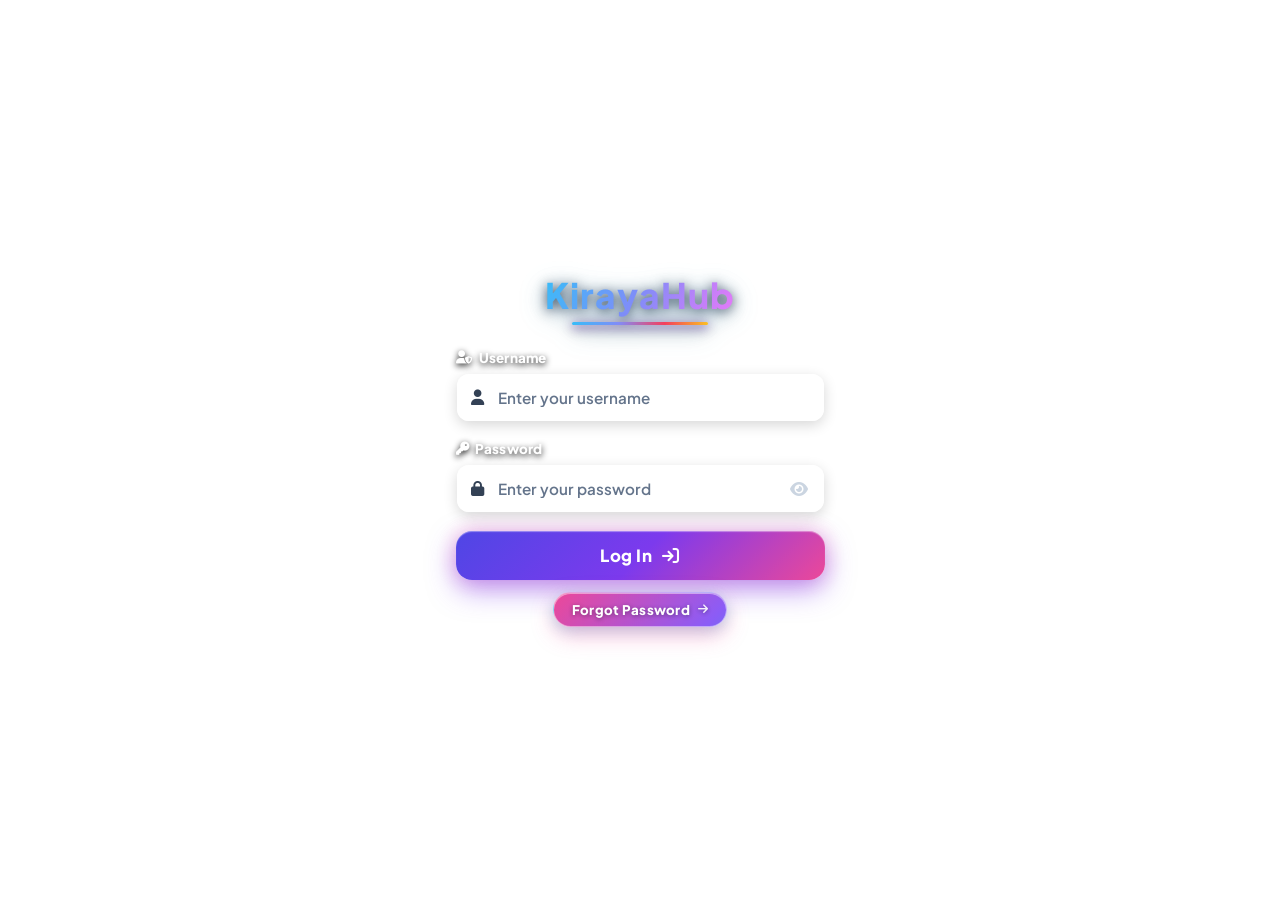
==== index.html @ ed11226f "index.html" ====
<!DOCTYPE html>
<html lang="en-IN">
<head>
  <meta charset="UTF-8">
    <meta http-equiv="Cache-Control" content="no-cache, no-store, must-revalidate, max-age=0">
  <meta http-equiv="Pragma" content="no-cache">
  <meta http-equiv="Expires" content="0">
  <meta name="viewport" content="width=device-width, initial-scale=1.0">
  <meta name="referrer" content="strict-origin-when-cross-origin">
  <title>KirayaHub</title>
  <link rel="icon" type="image/png" href="./favicon.png">
  <meta name="description" content="Unified rental property, tenant billing, utility calculation, FD portfolio, khet farmland, expense voucher, and live chat portal powered by Google Sheets with automatic sheet, column, and row creation." />
  <meta property="og:title" content="KirayaHub" />
  <meta property="og:description" content="Unified rental property, tenant billing, utility calculation, FD portfolio, khet farmland, expense voucher, and live chat portal powered by Google Sheets with automatic sheet, column, and row creation." />
  <meta property="og:type" content="website" />
  <link rel="preconnect" href="https://fonts.googleapis.com">
  <link rel="preconnect" href="https://fonts.gstatic.com" crossorigin>
  <link href="https://fonts.googleapis.com/css2?family=Plus+Jakarta+Sans:wght@300;400;500;600;700;800&display=swap" rel="stylesheet">
  <link rel="stylesheet" href="https://cdnjs.cloudflare.com/ajax/libs/font-awesome/6.4.0/css/all.min.css">
  <!-- Include html2canvas for receipt image rendering & QRious for 100% reliable client-side UPI QR code generation -->
  <script src="https://cdnjs.cloudflare.com/ajax/libs/html2canvas/1.4.1/html2canvas.min.js"></script>
  <script src="https://cdnjs.cloudflare.com/ajax/libs/qrious/4.0.2/qrious.min.js"></script>
  <script>
    function extractGoogleDriveFileId(rawUrl) {
      if (!rawUrl) return "";
      const str = String(rawUrl).trim();
      if (!str || str.startsWith("data:image/")) return "";
      const fileDMatch = str.match(/\/file\/d\/([a-zA-Z0-9_-]{10,})/);
      const lh3Match = str.match(/googleusercontent\.com\/d\/([a-zA-Z0-9_-]{10,})/);
      const idParamMatch = str.match(/[?&]id=([a-zA-Z0-9_-]{10,})/);
      const dMatch = str.match(/\/d\/([a-zA-Z0-9_-]{10,})/);
      if (fileDMatch && fileDMatch[1]) return fileDMatch[1];
      if (lh3Match && lh3Match[1]) return lh3Match[1];
      if (idParamMatch && idParamMatch[1]) return idParamMatch[1];
      if (dMatch && dMatch[1]) return dMatch[1];
      return "";
    }
    function handleDriveImgFallback(imgEl) {
      if (!imgEl) return;
      const src = imgEl.getAttribute("src") || "";
      const driveId = extractGoogleDriveFileId(src);
      if (!driveId) {
        imgEl.onerror = null;
        return;
      }
      const fallbacks = [
        "https://drive.google.com/thumbnail?id=" + driveId + "&sz=w1600",
        "https://drive.google.com/uc?export=view&id=" + driveId,
        "https://lh3.googleusercontent.com/d/" + driveId + "=w1200"
      ];
      const idx = parseInt(imgEl.dataset.driveFallbackIdx || "0", 10);
      if (idx < fallbacks.length) {
        imgEl.dataset.driveFallbackIdx = String(idx + 1);
        if (imgEl.src !== fallbacks[idx]) {
          imgEl.src = fallbacks[idx];
        } else if (idx + 1 < fallbacks.length) {
          imgEl.dataset.driveFallbackIdx = String(idx + 2);
          imgEl.src = fallbacks[idx + 1];
        } else {
          imgEl.onerror = null;
        }
      } else {
        imgEl.onerror = null;
      }
    }
    window.extractGoogleDriveFileId = extractGoogleDriveFileId;
    window.handleDriveImgFallback = handleDriveImgFallback;
  </script>
  <style>
    /* ==========================================================================
       STRICT BLACK, WHITE & SYSTEM THEME ENGINE
       ========================================================================== */
    :root,
    body.theme-black {
      --bg-overlay: linear-gradient(180deg, rgba(9, 13, 22, 0.70) 0%, rgba(9, 13, 22, 0.88) 100%);
      --bg-header: rgba(9, 13, 22, 0.25);
      --bg-card: rgba(17, 24, 39, 0.25);
      --bg-modal: #111827;
      --bg-input: rgba(30, 41, 59, 0.92);
      --primary: #4f46e5;
      --primary-hover: #4338ca;
      --accent-green: #10b981;
      --accent-red: #ef4444;
      --accent-orange: #f59e0b;
      --glass-bg: rgba(255, 255, 255, 0.14);
      --glass-border: rgba(255, 255, 255, 0.24);
      --glass-blur: blur(20px);
      --text-main: #ffffff;
      --text-muted: #d1d5db;
      --radius-lg: 20px;
      --radius-md: 12px;
      --shadow-elevation: 0 20px 45px rgba(0, 0, 0, 0.5);
    }

    body.theme-white {
      --bg-overlay: linear-gradient(180deg, rgba(255, 255, 255, 0.74) 0%, rgba(241, 245, 249, 0.88) 100%);
      --bg-header: rgba(255, 255, 255, 0.25);
      --bg-card: rgba(255, 255, 255, 0.25);
      --bg-modal: #ffffff;
      --bg-input: #f1f5f9;
      --primary: #4f46e5;
      --primary-hover: #4338ca;
      --glass-border: rgba(0, 0, 0, 0.18);
      --text-main: #000000;
      --text-muted: #1f2937;
      --shadow-elevation: 0 12px 30px rgba(0, 0, 0, 0.14);
    }

    * {
      box-sizing: border-box;
      margin: 0;
      padding: 0;
      font-family: 'Plus Jakarta Sans', sans-serif;
      -webkit-tap-highlight-color: transparent;
    }

    html, body {
      width: 100%;
      max-width: 100vw;
      overflow-x: hidden;
      color: var(--text-main);
      min-height: 100vh;
      min-height: 100dvh;
      background: transparent;
      transition: color 0.2s ease;
    }

    .bg-canvas {
      position: fixed;
      inset: 0;
      background: url('https://images.unsplash.com/photo-1600596542815-ffad4c1539a9?auto=format&fit=crop&w=2000&q=90') center/cover no-repeat;
      z-index: -1;
      pointer-events: none;
      transform: translate3d(0, 0, 0);
      will-change: transform;
      contain: strict;
      transition: background 0.3s ease;
    }

    .screen {
      display: none;
      min-height: 100vh;
      min-height: 100dvh;
      width: 100%;
      background: transparent;
    }
    .screen.active {
      display: flex;
    }

    /* Clean Utility & Base Layout Helpers (overridable by role, theme, hub & responsive rules) */
    .u-flex { display: flex; }
    .u-inline-flex { display: inline-flex; }
    .modal-window.mw-440 { max-width: 440px; }
    .modal-window.mw-460 { max-width: 460px; }
    .modal-window.mw-480 { max-width: 480px; }
    .modal-window.mw-490 { max-width: 490px; }
    .modal-window.mw-500 { max-width: 500px; }
    .modal-window.mw-540 { max-width: 540px; }
    .modal-window.mw-560 { max-width: 560px; }
    .modal-window.mw-680 { max-width: 680px; }
    .modal-window.mw-780 { max-width: 780px; }
    .modal-window.mw-1020 { max-width: 1020px; }
    .modal-window.mw-1080 { max-width: 1080px; }
    .modal-window.modal-w-94vw { width: 94vw; }
    .modal-window.modal-w-95 { width: 95%; }
    .modal-window.modal-w-96 { width: 96%; }
    .exec-modal-window.exec-modal-max-500 { max-width: 500px; }
    .exec-modal-window.exec-modal-max-560 { max-width: 560px; }
    .exec-modal-window.exec-modal-max-600 { max-width: 600px; }

    /* Photo Zoom Lightbox Base Styles */
    #photoZoomModal .photo-zoom-modal-window {
      max-width: 92vw;
      width: 820px;
      padding: 16px;
      background: #0b1120;
      border: 1.5px solid rgba(56, 189, 248, 0.55);
      box-shadow: 0 28px 70px rgba(0, 0, 0, 0.85);
    }
    #photoZoomModal .photo-zoom-close-btn {
      background: rgba(239, 68, 68, 0.25);
      color: #ffffff;
      border-color: rgba(239, 68, 68, 0.6);
    }
    #photoZoomModal #photoZoomModalTitle {
      color: #ffffff;
    }
    #photoZoomModal .photo-zoom-ctrl-btn {
      padding: 5px 10px;
      font-size: 0.78rem;
      background: rgba(30, 41, 59, 0.9);
      color: #ffffff;
      border-color: rgba(148, 163, 184, 0.45);
    }
    #photoZoomModal #photoZoomScaleLabel {
      font-size: 0.78rem;
      font-weight: 800;
      color: #38bdf8;
      min-width: 44px;
      text-align: center;
    }
    #photoZoomModal .photo-zoom-dl-btn {
      padding: 5px 12px;
      font-size: 0.76rem;
      width: auto;
      background: linear-gradient(135deg, #0ea5e9, #4f46e5);
    }
    #photoZoomModal .photo-zoom-stage {
      width: 100%;
      max-height: 70vh;
      overflow: auto;
      background: rgba(2, 6, 23, 0.95);
      border: 1px solid rgba(148, 163, 184, 0.25);
      border-radius: 14px;
      display: flex;
      align-items: center;
      justify-content: center;
      padding: 12px;
    }

    /* Standalone Base Defaults (cleanly overridden by Portfolio Hub, Ops Hub, Theme-White & Mobile rules) */
    #fdRecordsList { max-height: 440px; overflow-y: auto; overflow-x: auto; }
    #fdCashflowProjectionContainer { min-width: 740px; }
    #khetRecordsList { max-height: 440px; overflow-y: auto; }
    #kharchRecordsList { max-height: 480px; overflow-y: auto; overflow-x: auto; }
    #kharchRoiAndTaxReportContainer { min-width: 720px; }
    #screenshotVerifyMonthInput { width: 155px; }
    #screenshotVerifySearchInput { width: 190px; }
    #adminScreenshotVerificationContainer { max-height: 470px; overflow-y: auto; padding-right: 4px; }
    #adminPaymentProofQueueList { max-height: 520px; }
    .admin-notice-compose-card { background: rgba(245, 158, 11, 0.08); }
    .admin-notice-bulk-card { background: rgba(16, 185, 129, 0.08); }
    .notice-target-props-drawer { background: rgba(15, 23, 42, 0.6); border: 1px solid rgba(56, 189, 248, 0.45); }
    #renterMonthlyDrivePhotoUploadsCard { padding: 22px; border-radius: 18px; }
    #renterDashboardPaymentCircleCard { flex: 1 1 320px; max-width: 410px; }
    #renterDashboardLatestReceiptSideCard { flex: 1 1 320px; max-width: 440px; }
    #renterTenureTypeIndicatorBox {
      background: var(--bg-input);
      border: 1.5px solid rgba(56, 189, 248, 0.42);
      box-shadow: 0 4px 14px rgba(0, 0, 0, 0.16);
    }
    #chatViewerReadOnlyNote { display: none; }

    /* Login Screen - 100% Transparent Box & Input Fields so Heart & House Remain Clearly Visible */
    #loginScreen {
      align-items: center;
      justify-content: center;
      padding: 16px;
      background: url('https://images.unsplash.com/photo-1600596542815-ffad4c1539a9?auto=format&fit=crop&w=2000&q=90') center/cover no-repeat;
    }

    .glass-card {
      background: rgba(15, 23, 42, 0.45);
      backdrop-filter: blur(22px);
      -webkit-backdrop-filter: blur(22px);
      border: 1.5px solid rgba(255, 255, 255, 0.32);
      border-radius: var(--radius-lg);
      box-shadow: 0 25px 55px rgba(0, 0, 0, 0.6);
    }

    #loginScreen .login-container {
      width: 100%;
      max-width: 425px;
      padding: 36px 28px;
      text-align: center;
      background: transparent;
      backdrop-filter: none;
      -webkit-backdrop-filter: none;
      border: none;
      box-shadow: none;
      color: #ffffff;
    }
    #loginScreen .glass-card {
      background: transparent;
      border: none;
      box-shadow: none;
      backdrop-filter: none;
      -webkit-backdrop-filter: none;
    }
    #loginScreen .login-brand-icon-wrap {
      border: none;
      box-shadow: none;
      background: transparent;
    }
    #loginScreen .login-input-shell {
      background: rgba(15, 23, 42, 0.75);
      border: 1.5px solid rgba(255, 255, 255, 0.48);
      border-radius: 14px;
      backdrop-filter: blur(12px);
      -webkit-backdrop-filter: blur(12px);
      box-shadow: 0 4px 14px rgba(0, 0, 0, 0.35);
    }
    #loginScreen .login-input-shell:focus-within {
      border-color: #a855f7;
      box-shadow: 0 0 0 3px rgba(168, 85, 247, 0.4), 0 8px 24px rgba(0, 0, 0, 0.45);
    }
    #loginScreen #loginBtn {
      background: linear-gradient(135deg, #4f46e5 0%, #7c3aed 50%, #ec4899 100%);
      color: #ffffff;
      border: none;
      border-radius: 16px;
      padding: 14px 24px;
      font-size: 1.05rem;
      font-weight: 800;
      letter-spacing: 0.5px;
      box-shadow: 0 10px 28px rgba(124, 58, 237, 0.5), 0 0 20px rgba(236, 72, 153, 0.35), inset 0 1px 1px rgba(255, 255, 255, 0.4);
      transition: all 0.25s cubic-bezier(0.4, 0, 0.2, 1);
      cursor: pointer;
      display: flex;
      align-items: center;
      justify-content: center;
      gap: 10px;
      width: 100%;
    }
    #loginScreen #loginBtn:hover {
      transform: translateY(-2px) scale(1.02);
      box-shadow: 0 16px 36px rgba(124, 58, 237, 0.65), 0 0 28px rgba(236, 72, 153, 0.5);
      background: linear-gradient(135deg, #4338ca 0%, #6d28d9 50%, #db2777 100%);
    }
    #loginScreen #loginBtn:active {
      transform: translateY(0) scale(0.99);
    }

    #loginScreen .login-brand {
      margin-bottom: 24px;
    }
    #loginScreen .login-brand-icon-wrap {
      width: 68px;
      height: 68px;
      margin: 0 auto 12px auto;
      border-radius: 18px;
      background: transparent;
      border: 1.5px solid rgba(255, 255, 255, 0.78);
      display: flex;
      align-items: center;
      justify-content: center;
      box-shadow: none;
      position: relative;
    }
    #loginScreen .login-brand i.house-main-icon {
      font-size: 1.95rem;
      color: #ffffff;
      margin: 0;
      filter: drop-shadow(0 2px 6px rgba(0, 0, 0, 0.85));
    }
    #loginScreen .login-brand i.heart-badge-icon {
      font-size: 1.15rem;
      color: #ff2e4c;
      margin-left: -6px;
      margin-top: -16px;
      filter: drop-shadow(0 2px 6px rgba(0, 0, 0, 0.9));
    }
    #loginScreen .login-brand h1 {
      font-size: 1.75rem;
      font-weight: 800;
      letter-spacing: -0.5px;
      color: #ffffff;
      text-shadow: 0 2px 10px rgba(0, 0, 0, 0.9), 0 1px 3px rgba(0, 0, 0, 0.95);
    }
    #loginScreen .login-brand p {
      font-size: 0.88rem;
      color: #ffffff;
      font-weight: 700;
      margin-top: 4px;
      text-shadow: 0 2px 8px rgba(0, 0, 0, 0.9), 0 1px 3px rgba(0, 0, 0, 0.95);
    }

    /* Universal Colorful Side Slide-In Notification Toast (Requirement 9: Glitch-Free Desktop & Mobile Positioning) */
    .side-toast {
      position: fixed;
      top: 20px;
      right: 20px;
      z-index: 99999;
      min-width: 280px;
      max-width: min(390px, calc(100vw - 32px));
      background: linear-gradient(135deg, #ff416c 0%, #ff4b2b 50%, #7928ca 100%);
      color: #ffffff;
      padding: 15px 38px 15px 18px;
      border-radius: 16px;
      box-shadow: 0 15px 35px rgba(255, 65, 108, 0.45);
      border: 1.5px solid rgba(255, 255, 255, 0.38);
      display: flex;
      align-items: center;
      gap: 13px;
      transform: translate3d(calc(100% + 40px), 0, 0);
      opacity: 0;
      visibility: hidden;
      pointer-events: none;
      will-change: transform, opacity;
      transition: transform 0.32s cubic-bezier(0.22, 1, 0.36, 1), opacity 0.25s ease, visibility 0.32s;
      overflow: hidden;
      backdrop-filter: blur(16px);
      -webkit-backdrop-filter: blur(16px);
    }
    .side-toast.show {
      transform: translate3d(0, 0, 0);
      opacity: 1;
      visibility: visible;
      pointer-events: auto;
    }
    .side-toast-close {
      position: absolute;
      top: 8px;
      right: 8px;
      width: 24px;
      height: 24px;
      border-radius: 50%;
      border: none;
      background: rgba(255, 255, 255, 0.22);
      color: #ffffff;
      display: flex;
      align-items: center;
      justify-content: center;
      cursor: pointer;
      font-size: 0.78rem;
      transition: background 0.18s ease;
    }
    .side-toast-close:hover {
      background: rgba(255, 255, 255, 0.38);
    }
    .side-toast.success-toast {
      background: linear-gradient(135deg, #059669 0%, #10b981 50%, #2563eb 100%);
      box-shadow: 0 15px 35px rgba(16, 185, 129, 0.45);
    }
    .side-toast.warning-toast {
      background: linear-gradient(135deg, #f59e0b 0%, #ea580c 55%, #db2777 100%);
      box-shadow: 0 15px 35px rgba(245, 158, 11, 0.45);
    }
    .side-toast-icon {
      width: 42px;
      height: 42px;
      border-radius: 12px;
      background: rgba(255, 255, 255, 0.22);
      display: flex;
      align-items: center;
      justify-content: center;
      font-size: 1.25rem;
      flex-shrink: 0;
    }
    .side-toast-body {
      flex: 1;
      text-align: left;
    }
    .side-toast-body h5 {
      font-size: 0.94rem;
      font-weight: 800;
      margin-bottom: 3px;
      color: #ffffff;
    }
    .side-toast-body p {
      font-size: 0.82rem;
      color: rgba(255, 255, 255, 0.95);
      font-weight: 500;
      line-height: 1.35;
    }
    .side-toast-progress {
      position: absolute;
      bottom: 0;
      left: 0;
      height: 4px;
      background: rgba(255, 255, 255, 0.88);
      width: 100%;
      transform-origin: left;
    }
    .side-toast.show .side-toast-progress {
      animation: progressShrink 3.5s linear forwards;
    }
    @keyframes progressShrink {
      from { transform: scaleX(1); }
      to { transform: scaleX(0); }
    }

    /* Form Controls */
    .form-group {
      margin-bottom: 14px;
      text-align: left;
    }
    .form-group label {
      display: block;
      font-size: 0.82rem;
      font-weight: 700;
      margin-bottom: 6px;
      color: var(--text-main);
    }
    .req-star {
      color: #ef4444;
      font-weight: 800;
      margin-left: 2px;
    }
    #loginScreen .form-group {
      margin-bottom: 18px;
    }
    #loginScreen .form-group label {
      color: #ffffff;
      font-size: 0.84rem;
      font-weight: 800;
      letter-spacing: 0.2px;
      margin-bottom: 7px;
      display: flex;
      align-items: center;
      gap: 6px;
      text-shadow: 0 2px 6px rgba(0, 0, 0, 0.92);
    }
    #loginScreen #forgotPasswordInlinePanel {
      background: transparent;
      border: none;
      box-shadow: none;
      backdrop-filter: none;
      -webkit-backdrop-filter: none;
    }
    #loginScreen #forgotPasswordInlinePanel .fp-label-highlight {
      display: inline-flex;
      align-items: center;
      gap: 6px;
      background: rgba(255, 255, 255, 0.90);
      color: #0f172a;
      text-shadow: none;
      padding: 4px 10px;
      border-radius: 8px;
      margin-bottom: 7px;
      box-shadow: 0 2px 8px rgba(0, 0, 0, 0.24);
    }
    #loginScreen #forgotPasswordInlinePanel #fpOtpStepBox .fp-otp-boxes-row {
      display: flex;
      align-items: center;
      justify-content: center;
      gap: 12px;
      padding: 4px 0 2px;
    }
    #loginScreen #forgotPasswordInlinePanel #fpOtpStepBox .fp-otp-digit-box {
      width: 52px;
      height: 54px;
      padding: 0;
      margin: 0;
      text-align: center;
      font-size: 1.45rem;
      font-weight: 900;
      line-height: 1;
      color: #0f172a;
      -webkit-text-fill-color: #0f172a;
      background: rgba(255, 255, 255, 0.92);
      backdrop-filter: blur(16px);
      -webkit-backdrop-filter: blur(16px);
      border: 2px solid rgba(255, 255, 255, 0.95);
      border-radius: 12px;
      box-shadow: 0 4px 14px rgba(0, 0, 0, 0.18), inset 0 1px 2px rgba(255, 255, 255, 0.95);
      caret-color: #059669;
      outline: none;
      transition: transform 0.16s ease, border-color 0.18s ease, box-shadow 0.18s ease, background 0.18s ease;
    }
    #loginScreen #forgotPasswordInlinePanel #fpOtpStepBox .fp-otp-digit-box:disabled {
      opacity: 0.55;
      cursor: not-allowed;
    }
    #loginScreen #forgotPasswordInlinePanel #fpOtpStepBox .fp-otp-digit-box.is-filled {
      border-color: rgba(16, 185, 129, 0.78);
      background: rgba(255, 255, 255, 0.97);
    }
    #loginScreen #forgotPasswordInlinePanel #fpOtpStepBox .fp-otp-digit-box:focus {
      border-color: #10b981;
      background: #ffffff;
      box-shadow: 0 0 0 3px rgba(16, 185, 129, 0.34), 0 6px 18px rgba(0, 0, 0, 0.24);
      transform: translateY(-1px);
    }
    @media (max-width: 380px) {
      #loginScreen #forgotPasswordInlinePanel #fpOtpStepBox .fp-otp-boxes-row {
        gap: 9px;
      }
      #loginScreen #forgotPasswordInlinePanel #fpOtpStepBox .fp-otp-digit-box {
        width: 46px;
        height: 48px;
        font-size: 1.3rem;
      }
    }
    #loginScreen .login-input-shell {
      position: relative;
      display: flex;
      align-items: center;
      background: rgba(255, 255, 255, 0.88);
      backdrop-filter: blur(16px);
      -webkit-backdrop-filter: blur(16px);
      border-radius: 12px;
      box-shadow: 0 6px 20px rgba(0, 0, 0, 0.22), inset 0 1px 2px rgba(255, 255, 255, 0.95);
    }
    #loginScreen .login-field-icon {
      position: absolute;
      left: 14px;
      color: #334155;
      font-size: 0.95rem;
      pointer-events: none;
      z-index: 2;
      filter: none;
    }
    .form-control {
      width: 100%;
      padding: 11px 14px;
      border-radius: var(--radius-md);
      border: 1px solid var(--glass-border);
      background: var(--bg-input);
      color: var(--text-main);
      font-size: 0.9rem;
      transition: border-color 0.2s, box-shadow 0.2s, opacity 0.2s;
    }
    .form-control[readonly] {
      opacity: 0.78;
      cursor: not-allowed;
      border-style: dashed;
    }
    #loginScreen .form-control {
      background: rgba(255, 255, 255, 0.92);
      backdrop-filter: blur(16px);
      -webkit-backdrop-filter: blur(16px);
      color: #0f172a;
      border: 1.5px solid rgba(255, 255, 255, 0.98);
      border-radius: 12px;
      padding: 13px 14px 13px 40px;
      font-size: 0.95rem;
      font-weight: 700;
      text-shadow: none;
      box-shadow: 0 4px 14px rgba(0, 0, 0, 0.16), inset 0 1px 2px rgba(255, 255, 255, 0.95);
      transition: all 0.2s ease;
    }
    #loginScreen #loginPassword {
      padding-right: 44px;
    }
    #loginScreen .form-control::placeholder {
      color: #64748b;
      font-weight: 600;
      text-shadow: none;
    }
    #loginScreen .form-control:focus {
      outline: none;
      background: #ffffff;
      color: #0f172a;
      border-color: #4f46e5;
      box-shadow: 0 0 0 3px rgba(79, 70, 229, 0.35), 0 8px 22px rgba(0, 0, 0, 0.22);
    }
    /* Focused 25% Transparency (75% Opacity) for #loginUsername & #loginPassword ONLY */
    section#loginScreen form#loginForm .login-input-shell {
      background: transparent;
      background-color: transparent;
      backdrop-filter: none;
      -webkit-backdrop-filter: none;
      box-shadow: none;
    }
    section#loginScreen form#loginForm input#loginUsername,
    section#loginScreen form#loginForm input#loginPassword {
      background: rgba(255, 255, 255, 0.75);
      background-color: rgba(255, 255, 255, 0.75);
      border-color: rgba(255, 255, 255, 0.82);
      backdrop-filter: blur(12px);
      -webkit-backdrop-filter: blur(12px);
    }
    section#loginScreen form#loginForm input#loginUsername:focus,
    section#loginScreen form#loginForm input#loginPassword:focus {
      background: rgba(255, 255, 255, 0.75);
      background-color: rgba(255, 255, 255, 0.75);
      border-color: #4f46e5;
    }
    #loginScreen .eye-toggle-btn {
      color: #334155;
      filter: none;
    }
    #loginScreen .eye-toggle-btn:hover {
      color: #4f46e5;
    }
    .form-control:focus:not([readonly]) {
      outline: none;
      border-color: var(--primary);
      box-shadow: 0 0 0 3px rgba(79, 70, 229, 0.25);
    }

    /* Disable Number Input Spinners to Prevent Accidental Scroll Value Changes */
    input[type="number"]::-webkit-outer-spin-button,
    input[type="number"]::-webkit-inner-spin-button {
      -webkit-appearance: none;
      margin: 0;
    }
    input[type="number"] {
      -moz-appearance: textfield;
      appearance: textfield;
    }

    /* Inline Pencil / Save Edit Wrapper for Calculator Locked Fields */
    .editable-input-wrap {
      position: relative;
      display: flex;
      align-items: center;
      width: 100%;
    }
    .editable-input-wrap .form-control {
      padding-right: 38px;
    }
    .pencil-lock-btn {
      position: absolute;
      right: 8px;
      width: 26px;
      height: 26px;
      border-radius: 6px;
      border: none;
      background: rgba(79, 70, 229, 0.18);
      color: #818cf8;
      display: flex;
      align-items: center;
      justify-content: center;
      cursor: pointer;
      font-size: 0.75rem;
      transition: all 0.2s;
    }
    .pencil-lock-btn:hover {
      background: var(--primary);
      color: #ffffff;
    }
    .pencil-lock-btn.unlocked-save {
      background: var(--accent-green);
      color: #ffffff;
      box-shadow: 0 0 8px rgba(16, 185, 129, 0.5);
    }

    /* Password Wrapper & Eye Visibility Toggle Icon */
    .password-field-wrapper {
      position: relative;
      display: flex;
      align-items: center;
      width: 100%;
    }
    .password-field-wrapper .form-control {
      padding-right: 44px;
    }
    .eye-toggle-btn {
      position: absolute;
      right: 12px;
      background: none;
      border: none;
      color: var(--text-muted);
      cursor: pointer;
      font-size: 1rem;
      padding: 4px;
      display: flex;
      align-items: center;
      justify-content: center;
      transition: color 0.2s;
    }
    #loginScreen .eye-toggle-btn {
      color: #cbd5e1;
    }
    .eye-toggle-btn:hover {
      color: var(--primary);
    }

    .btn-primary {
      width: 100%;
      padding: 13px 16px;
      border-radius: var(--radius-md);
      border: none;
      background: linear-gradient(135deg, #6366f1 0%, var(--primary) 100%);
      color: #ffffff;
      font-weight: 700;
      font-size: 0.92rem;
      cursor: pointer;
      transition: transform 0.16s cubic-bezier(0.16, 1, 0.3, 1), filter 0.16s ease, opacity 0.16s ease;
      display: flex;
      justify-content: center;
      align-items: center;
      gap: 8px;
      box-shadow: 0 4px 14px rgba(79, 70, 229, 0.35);
    }
    .btn-primary:hover {
      transform: translateY(-1px);
      filter: brightness(1.06);
    }

    #btnShowForgotPasswordInline {
      position: relative;
      overflow: hidden;
      background: linear-gradient(135deg, #ec4899 0%, #8b5cf6 50%, #06b6d4 100%);
      background-size: 180% 180%;
      border: 1.5px solid rgba(255, 255, 255, 0.48);
      color: #ffffff;
      border-radius: 999px;
      padding: 8px 18px;
      font-size: 0.83rem;
      font-weight: 800;
      letter-spacing: 0.02em;
      cursor: pointer;
      display: inline-flex;
      align-items: center;
      gap: 8px;
      text-shadow: 0 1px 4px rgba(15, 23, 42, 0.45);
      box-shadow: 0 8px 22px rgba(236, 72, 153, 0.36), 0 4px 14px rgba(6, 182, 212, 0.28), inset 0 1px 0 rgba(255, 255, 255, 0.45);
      transition: transform 0.22s cubic-bezier(0.16, 1, 0.3, 1), box-shadow 0.22s ease, background-position 0.35s ease, filter 0.22s ease;
    }
    #btnShowForgotPasswordInline .fp-btn-icon-badge {
      width: 24px;
      height: 24px;
      border-radius: 50%;
      background: rgba(255, 255, 255, 0.22);
      border: 1px solid rgba(255, 255, 255, 0.45);
      display: inline-flex;
      align-items: center;
      justify-content: center;
      color: #fde047;
      font-size: 0.72rem;
      box-shadow: inset 0 1px 2px rgba(255, 255, 255, 0.35);
      transition: transform 0.22s ease;
    }
    #btnShowForgotPasswordInline .fp-btn-arrow {
      font-size: 0.72rem;
      opacity: 0.9;
      transition: transform 0.22s ease;
    }
    #btnShowForgotPasswordInline:hover {
      transform: translateY(-2px) scale(1.03);
      background-position: 100% 50%;
      filter: brightness(1.06);
      box-shadow: 0 12px 28px rgba(236, 72, 153, 0.48), 0 6px 18px rgba(6, 182, 212, 0.38), inset 0 1px 0 rgba(255, 255, 255, 0.6);
    }
    #btnShowForgotPasswordInline:hover .fp-btn-icon-badge {
      transform: rotate(-12deg) scale(1.08);
    }
    #btnShowForgotPasswordInline:hover .fp-btn-arrow {
      transform: translateX(3px);
    }
    #btnShowForgotPasswordInline:active {
      transform: translateY(0) scale(0.98);
    }

    #btnFpSendOtp {
      width: auto;
      min-width: 126px;
      margin: 0 auto;
      position: relative;
      overflow: hidden;
      background: linear-gradient(135deg, #f43f5e 0%, #8b5cf6 50%, #06b6d4 100%);
      background-size: 180% 180%;
      border: 1.5px solid rgba(255, 255, 255, 0.5);
      color: #ffffff;
      border-radius: 999px;
      padding: 6px 16px 6px 8px;
      font-size: 0.8rem;
      font-weight: 800;
      letter-spacing: 0.025em;
      cursor: pointer;
      display: flex;
      align-items: center;
      justify-content: center;
      gap: 7px;
      text-shadow: 0 1px 4px rgba(15, 23, 42, 0.45);
      box-shadow: 0 8px 20px rgba(244, 63, 94, 0.34), 0 4px 12px rgba(6, 182, 212, 0.26), inset 0 1px 0 rgba(255, 255, 255, 0.48);
      transition: transform 0.22s cubic-bezier(0.16, 1, 0.3, 1), box-shadow 0.22s ease, background-position 0.35s ease, filter 0.22s ease;
    }
    #btnFpSendOtp > i {
      width: 21px;
      height: 21px;
      border-radius: 50%;
      background: rgba(255, 255, 255, 0.22);
      border: 1px solid rgba(255, 255, 255, 0.48);
      display: inline-flex;
      align-items: center;
      justify-content: center;
      color: #fde047;
      font-size: 0.66rem;
      box-shadow: inset 0 1px 2px rgba(255, 255, 255, 0.35);
      transition: transform 0.22s ease;
    }
    #btnFpSendOtp:hover:not(:disabled) {
      transform: translateY(-2px) scale(1.015);
      background-position: 100% 50%;
      filter: brightness(1.06);
      box-shadow: 0 14px 30px rgba(244, 63, 94, 0.48), 0 8px 20px rgba(6, 182, 212, 0.38), inset 0 1px 0 rgba(255, 255, 255, 0.65);
    }
    #btnFpSendOtp:hover:not(:disabled) > i {
      transform: translate(2px, -2px) scale(1.08);
    }
    #btnFpSendOtp:active:not(:disabled) {
      transform: translateY(0) scale(0.985);
    }
    #btnFpSendOtp:disabled {
      opacity: 0.75;
      cursor: wait;
    }

    section#loginScreen #forgotPasswordInlinePanel > div:nth-of-type(1) > button.fp-back-btn {
      position: relative;
      display: inline-flex;
      align-items: center;
      justify-content: center;
      width: 34px;
      height: 34px;
      padding: 0;
      border-radius: 50%;
      border: none;
      background: transparent;
      background-color: transparent;
      background-image: none;
      color: #ffffff;
      cursor: pointer;
      backdrop-filter: none;
      -webkit-backdrop-filter: none;
      box-shadow: none;
      transition: transform 0.22s cubic-bezier(0.16, 1, 0.3, 1), opacity 0.2s ease;
    }
    section#loginScreen #forgotPasswordInlinePanel > div:nth-of-type(1) > button.fp-back-btn .fp-back-icon-badge {
      width: 32px;
      height: 32px;
      border-radius: 50%;
      display: inline-flex;
      align-items: center;
      justify-content: center;
      background: transparent;
      border: none;
      box-shadow: none;
      transition: transform 0.24s cubic-bezier(0.16, 1, 0.3, 1);
    }
    section#loginScreen #forgotPasswordInlinePanel > div:nth-of-type(1) > button.fp-back-btn .fp-back-icon-badge > i {
      font-size: 1.55rem;
      line-height: 1;
      display: inline-block;
      background: linear-gradient(135deg, #fde047 0%, #fb7185 36%, #a855f7 68%, #22d3ee 100%);
      background-size: 200% 200%;
      background-position: 0% 50%;
      -webkit-background-clip: text;
      background-clip: text;
      color: transparent;
      -webkit-text-fill-color: transparent;
      text-shadow: none;
      filter: drop-shadow(0 2px 6px rgba(251, 113, 133, 0.5)) drop-shadow(0 0 10px rgba(34, 211, 238, 0.45));
      transition: transform 0.24s cubic-bezier(0.16, 1, 0.3, 1), background-position 0.4s ease, filter 0.24s ease;
    }
    section#loginScreen #forgotPasswordInlinePanel > div:nth-of-type(1) > button.fp-back-btn:hover {
      transform: scale(1.06);
      background: transparent;
      border: none;
      box-shadow: none;
    }
    section#loginScreen #forgotPasswordInlinePanel > div:nth-of-type(1) > button.fp-back-btn:hover .fp-back-icon-badge {
      transform: translateX(-2px);
    }
    section#loginScreen #forgotPasswordInlinePanel > div:nth-of-type(1) > button.fp-back-btn:hover .fp-back-icon-badge > i {
      background-position: 100% 50%;
      transform: scale(1.1) rotate(-6deg);
      filter: drop-shadow(0 3px 10px rgba(168, 85, 247, 0.72)) drop-shadow(0 0 14px rgba(34, 211, 238, 0.68));
    }
    section#loginScreen #forgotPasswordInlinePanel > div:nth-of-type(1) > button.fp-back-btn:active {
      transform: scale(0.94);
    }

    /* Focused Stylish Design for #btnFpVerifyOtp & #btnFpResendOtp inside #fpOtpStepBox ONLY */
    section#loginScreen #forgotPasswordInlinePanel #fpOtpStepBox button#btnFpVerifyOtp {
      flex: 1;
      min-width: 165px;
      position: relative;
      overflow: hidden;
      display: inline-flex;
      align-items: center;
      justify-content: center;
      gap: 9px;
      padding: 10px 18px;
      border-radius: 999px;
      border: 1.5px solid rgba(255, 255, 255, 0.54);
      background: linear-gradient(135deg, #10b981 0%, #06b6d4 52%, #3b82f6 100%);
      background-size: 185% 185%;
      background-position: 0% 50%;
      color: #ffffff;
      font-size: 0.88rem;
      font-weight: 800;
      letter-spacing: 0.025em;
      cursor: pointer;
      text-shadow: 0 1px 4px rgba(15, 23, 42, 0.45);
      box-shadow: 0 10px 26px rgba(16, 185, 129, 0.38), 0 5px 16px rgba(6, 182, 212, 0.3), inset 0 1px 0 rgba(255, 255, 255, 0.52);
      transition: transform 0.22s cubic-bezier(0.16, 1, 0.3, 1), box-shadow 0.22s ease, background-position 0.38s ease, filter 0.22s ease;
    }
    section#loginScreen #forgotPasswordInlinePanel #fpOtpStepBox button#btnFpVerifyOtp::before,
    section#loginScreen #forgotPasswordInlinePanel #fpOtpStepBox button#btnFpResendOtp::before {
      content: "";
      position: absolute;
      inset: 0;
      background: linear-gradient(120deg, transparent 22%, rgba(255, 255, 255, 0.28) 50%, transparent 78%);
      transform: translateX(-125%);
      transition: transform 0.52s ease;
      pointer-events: none;
    }
    section#loginScreen #forgotPasswordInlinePanel #fpOtpStepBox button#btnFpVerifyOtp > i {
      width: 26px;
      height: 26px;
      border-radius: 50%;
      background: rgba(255, 255, 255, 0.22);
      border: 1px solid rgba(255, 255, 255, 0.48);
      display: inline-flex;
      align-items: center;
      justify-content: center;
      color: #fef08a;
      font-size: 0.78rem;
      box-shadow: inset 0 1px 2px rgba(255, 255, 255, 0.35);
      transition: transform 0.22s ease;
    }
    section#loginScreen #forgotPasswordInlinePanel #fpOtpStepBox button#btnFpVerifyOtp:hover:not(:disabled) {
      transform: translateY(-2px) scale(1.02);
      background-position: 100% 50%;
      filter: brightness(1.06);
      box-shadow: 0 14px 30px rgba(16, 185, 129, 0.5), 0 6px 20px rgba(59, 130, 246, 0.4), inset 0 1px 0 rgba(255, 255, 255, 0.68);
    }
    section#loginScreen #forgotPasswordInlinePanel #fpOtpStepBox button#btnFpVerifyOtp:hover:not(:disabled)::before,
    section#loginScreen #forgotPasswordInlinePanel #fpOtpStepBox button#btnFpResendOtp:hover:not(:disabled)::before {
      transform: translateX(125%);
    }
    section#loginScreen #forgotPasswordInlinePanel #fpOtpStepBox button#btnFpVerifyOtp:hover:not(:disabled) > i {
      transform: scale(1.12);
    }
    section#loginScreen #forgotPasswordInlinePanel #fpOtpStepBox button#btnFpVerifyOtp:active:not(:disabled) {
      transform: translateY(0) scale(0.98);
    }
    section#loginScreen #forgotPasswordInlinePanel #fpOtpStepBox button#btnFpVerifyOtp:disabled {
      opacity: 0.75;
      cursor: wait;
    }

    section#loginScreen #forgotPasswordInlinePanel #fpOtpStepBox button#btnFpResendOtp {
      position: relative;
      overflow: hidden;
      display: inline-flex;
      align-items: center;
      justify-content: center;
      gap: 7px;
      padding: 10px 15px 10px 11px;
      border-radius: 999px;
      border: 1.5px solid rgba(196, 181, 253, 0.58);
      background: linear-gradient(135deg, rgba(15, 23, 42, 0.74) 0%, rgba(79, 70, 229, 0.62) 55%, rgba(236, 72, 153, 0.48) 100%);
      background-size: 185% 185%;
      background-position: 0% 50%;
      color: #ffffff;
      font-size: 0.8rem;
      font-weight: 800;
      letter-spacing: 0.025em;
      cursor: pointer;
      backdrop-filter: blur(12px);
      -webkit-backdrop-filter: blur(12px);
      text-shadow: 0 1px 4px rgba(15, 23, 42, 0.5);
      box-shadow: 0 8px 20px rgba(15, 23, 42, 0.4), 0 0 16px rgba(139, 92, 246, 0.28), inset 0 1px 0 rgba(255, 255, 255, 0.42);
      transition: transform 0.22s cubic-bezier(0.16, 1, 0.3, 1), box-shadow 0.22s ease, border-color 0.22s ease, background-position 0.38s ease;
    }
    section#loginScreen #forgotPasswordInlinePanel #fpOtpStepBox button#btnFpResendOtp > i {
      width: 24px;
      height: 24px;
      border-radius: 50%;
      background: linear-gradient(135deg, rgba(251, 191, 36, 0.28) 0%, rgba(244, 114, 182, 0.36) 100%);
      border: 1px solid rgba(255, 255, 255, 0.48);
      display: inline-flex;
      align-items: center;
      justify-content: center;
      color: #fde047;
      font-size: 0.72rem;
      box-shadow: inset 0 1px 2px rgba(255, 255, 255, 0.35);
      transition: transform 0.38s cubic-bezier(0.16, 1, 0.3, 1);
    }
    section#loginScreen #forgotPasswordInlinePanel #fpOtpStepBox button#btnFpResendOtp:hover:not(:disabled) {
      transform: translateY(-2px) scale(1.03);
      background-position: 100% 50%;
      border-color: rgba(244, 114, 182, 0.88);
      box-shadow: 0 12px 26px rgba(15, 23, 42, 0.5), 0 0 22px rgba(236, 72, 153, 0.42), inset 0 1px 0 rgba(255, 255, 255, 0.62);
    }
    section#loginScreen #forgotPasswordInlinePanel #fpOtpStepBox button#btnFpResendOtp:hover:not(:disabled) > i {
      transform: rotate(180deg) scale(1.08);
    }
    section#loginScreen #forgotPasswordInlinePanel #fpOtpStepBox button#btnFpResendOtp:active:not(:disabled) {
      transform: translateY(0) scale(0.97);
    }

    /* Profile 4-Option Action Switch */
    .profile-action-switch {
      display: grid;
      grid-template-columns: repeat(3, 1fr);
      gap: 8px;
      margin: 16px 0 12px 0;
    }
    .btn-switch-option {
      padding: 10px 8px;
      border-radius: var(--radius-md);
      border: 1px solid var(--glass-border);
      background: var(--bg-input);
      color: var(--text-main);
      font-weight: 700;
      font-size: 0.78rem;
      cursor: pointer;
      display: flex;
      align-items: center;
      justify-content: center;
      gap: 6px;
      transition: all 0.2s;
      white-space: nowrap;
      min-width: 0;
    }
    .btn-switch-option.active {
      background: var(--primary);
      color: #ffffff;
      border-color: var(--primary);
      box-shadow: 0 4px 12px rgba(79, 70, 229, 0.35);
    }

    .profile-sub-drawer {
      display: none;
      background: var(--bg-input);
      border: 1px solid var(--glass-border);
      border-radius: var(--radius-md);
      padding: 16px;
      margin-top: 8px;
    }
    .profile-sub-drawer.active {
      display: block;
    }

    .bottom-status-msg {
      display: none;
      margin-top: 12px;
      padding: 10px 14px;
      border-radius: 10px;
      font-size: 0.82rem;
      font-weight: 700;
      text-align: center;
    }
    .bottom-status-msg.error {
      display: block;
      background: rgba(239, 68, 68, 0.18);
      border: 1px solid var(--accent-red);
      color: var(--accent-red);
    }
    .bottom-status-msg.success {
      display: block;
      background: rgba(16, 185, 129, 0.18);
      border: 1px solid var(--accent-green);
      color: var(--accent-green);
    }

    /* Main Dashboard Header & Controls */
    #dashboardScreen {
      flex-direction: column;
      width: 100%;
    }

    header.top-nav {
      position: sticky;
      top: 0;
      z-index: 900;
      display: flex;
      flex-wrap: wrap;
      justify-content: space-between;
      align-items: center;
      gap: 10px;
      padding: 12px 20px;
      background: var(--bg-header);
      backdrop-filter: blur(12px);
      -webkit-backdrop-filter: blur(12px);
      border-bottom: 1px solid var(--glass-border);
      box-shadow: 0 4px 20px rgba(0, 0, 0, 0.18);
    }
    section#dashboardScreen > header.top-nav {
      background: rgba(9, 13, 22, 0.30);
      background-color: rgba(9, 13, 22, 0.30);
      backdrop-filter: blur(4px);
      -webkit-backdrop-filter: blur(4px);
      border-bottom: 1px solid rgba(255, 255, 255, 0.12);
      box-shadow: none;
      display: flex;
      align-items: center;
      justify-content: space-between;
      flex-wrap: nowrap;
      gap: 12px 16px;
      padding: 10px 20px;
      width: 100%;
      box-sizing: border-box;
    }
    body.theme-white section#dashboardScreen > header.top-nav {
      background: rgba(255, 255, 255, 0.30);
      background-color: rgba(255, 255, 255, 0.30);
      backdrop-filter: blur(4px);
      -webkit-backdrop-filter: blur(4px);
      border-bottom: 1px solid rgba(0, 0, 0, 0.10);
      box-shadow: none;
    }

    .nav-left {
      display: flex;
      align-items: center;
      gap: 8px;
    }
    .nav-left h2 {
      font-size: 1.25rem;
      font-weight: 800;
      color: var(--text-main);
    }
    .pulse-dot {
      width: 10px;
      height: 10px;
      background-color: var(--accent-green);
      border-radius: 50%;
      flex-shrink: 0;
      box-shadow: 0 0 0 rgba(16, 185, 129, 0.7);
      animation: pulse 1.8s infinite;
    }
    @keyframes pulse {
      0% { box-shadow: 0 0 0 0 rgba(16, 185, 129, 0.7); }
      70% { box-shadow: 0 0 0 10px rgba(16, 185, 129, 0); }
      100% { box-shadow: 0 0 0 0 rgba(16, 185, 129, 0); }
    }

    .role-badge {
      font-size: 0.68rem;
      font-weight: 800;
      padding: 3px 8px;
      border-radius: 6px;
      text-transform: uppercase;
      background: rgba(79, 70, 229, 0.2);
      color: var(--text-main);
      border: 1px solid var(--glass-border);
    }

    /* Requirement 8: Click-to-Expand Search Icon -> Large Search Box */
    .nav-center {
      position: relative;
      display: flex;
      align-items: center;
      justify-content: center;
      flex: 0 0 44px;
      width: 44px;
      min-width: 44px;
      max-width: 44px;
      height: 44px;
      z-index: 950;
      transition: flex-basis 0.28s cubic-bezier(0.16, 1, 0.3, 1), width 0.28s cubic-bezier(0.16, 1, 0.3, 1), max-width 0.28s ease;
    }
    #searchContainer {
      position: relative;
    }
    #btnAdminGlobalSearch {
      background: none;
      border: none;
    }
    #searchContainer:not(.search-expanded) {
      cursor: pointer;
    }
    #searchContainer:not(.search-expanded) #btnAdminGlobalSearch {
      position: relative;
      left: auto;
      top: auto;
      transform: none;
      width: 44px;
      height: 44px;
      border-radius: 14px;
      background: linear-gradient(135deg, rgba(79, 70, 229, 0.28) 0%, rgba(6, 182, 212, 0.22) 100%);
      border: 1.5px solid rgba(99, 102, 241, 0.65);
      box-shadow: 0 4px 16px rgba(79, 70, 229, 0.28), inset 0 1px 1px rgba(255, 255, 255, 0.35);
      transition: transform 0.2s ease, box-shadow 0.2s ease, border-color 0.2s ease;
    }
    #searchContainer:not(.search-expanded) #btnAdminGlobalSearch:hover {
      transform: translateY(-1px) scale(1.04);
      border-color: #38bdf8;
      box-shadow: 0 6px 20px rgba(56, 189, 248, 0.38);
    }
    body.theme-white #searchContainer:not(.search-expanded) #btnAdminGlobalSearch {
      background: linear-gradient(135deg, rgba(255, 255, 255, 0.92) 0%, rgba(224, 231, 255, 0.9) 100%);
      border-color: rgba(79, 70, 229, 0.45);
      box-shadow: 0 4px 14px rgba(79, 70, 229, 0.16);
    }
    #searchContainer:not(.search-expanded) #globalSearch {
      width: 0;
      min-width: 0;
      height: 44px;
      padding: 0;
      border-width: 0;
      opacity: 0;
      pointer-events: none;
      box-shadow: none;
      overflow: hidden;
    }
    #searchContainer:not(.search-expanded) #btnClearSearch {
      display: none;
    }
    #searchContainer.search-expanded {
      flex: 1 1 360px;
      width: min(520px, 46vw);
      min-width: 280px;
      max-width: 560px;
      height: 48px;
      justify-content: flex-start;
    }
    #searchContainer.search-expanded #btnAdminGlobalSearch {
      position: absolute;
      left: 7px;
      top: 50%;
      transform: translateY(-50%);
      width: 34px;
      height: 34px;
      background: none;
      border: none;
      box-shadow: none;
      border-radius: 50%;
    }
    .search-input {
      width: 100%;
      height: 48px;
      border-radius: 999px;
      background: linear-gradient(135deg, rgba(15, 23, 42, 0.94) 0%, rgba(30, 41, 59, 0.92) 100%);
      border: 2px solid rgba(99, 102, 241, 0.78);
      color: var(--text-main);
      padding: 0 42px 0 48px;
      outline: none;
      font-size: 0.94rem;
      font-weight: 700;
      letter-spacing: 0.15px;
      box-shadow: 0 10px 28px rgba(79, 70, 229, 0.34), inset 0 1px 0 rgba(255, 255, 255, 0.14);
      transition: width 0.26s ease, opacity 0.2s ease, border-color 0.18s ease, box-shadow 0.18s ease, background-color 0.18s ease;
    }
    .search-input::placeholder {
      color: #cbd5e1;
      font-weight: 600;
      opacity: 0.9;
    }
    .search-input:hover {
      border-color: #38bdf8;
      box-shadow: 0 8px 24px rgba(56, 189, 248, 0.32);
    }
    .search-input:focus {
      border-color: #38bdf8;
      background: rgba(15, 23, 42, 0.98);
      box-shadow: 0 0 0 4px rgba(56, 189, 248, 0.25), 0 10px 28px rgba(79, 70, 229, 0.4);
      transform: translateY(-1px);
    }
    body.theme-white .search-input {
      background: #ffffff;
      border: 2px solid #4f46e5;
      color: #0f172a;
      box-shadow: 0 6px 18px rgba(79, 70, 229, 0.18), 0 0 0 3px rgba(99, 102, 241, 0.1);
    }
    body.theme-white .search-input::placeholder {
      color: #475569;
      opacity: 1;
    }
    body.theme-white .search-input:focus {
      border-color: #0284c7;
      box-shadow: 0 0 0 4px rgba(2, 132, 199, 0.22), 0 8px 24px rgba(79, 70, 229, 0.22);
    }
    .search-icon {
      position: absolute;
      left: 7px;
      top: 50%;
      transform: translateY(-50%);
      width: 32px;
      height: 32px;
      border-radius: 50%;
      background: linear-gradient(135deg, #4f46e5 0%, #06b6d4 100%);
      color: #ffffff;
      font-size: 0.88rem;
      display: flex;
      align-items: center;
      justify-content: center;
      pointer-events: none;
      box-shadow: 0 3px 10px rgba(79, 70, 229, 0.5);
      border: 1px solid rgba(255, 255, 255, 0.45);
      transition: transform 0.2s ease, box-shadow 0.2s ease;
    }
    .nav-center:focus-within .search-icon {
      background: linear-gradient(135deg, #06b6d4 0%, #3b82f6 100%);
      transform: translateY(-50%) scale(1.08);
      box-shadow: 0 0 14px rgba(56, 189, 248, 0.75);
    }
    .search-results-dropdown {
      display: none;
      position: absolute;
      top: calc(100% + 8px);
      left: 0;
      width: 400px;
      max-width: 92vw;
      max-height: 420px;
      overflow-y: auto;
      background: var(--bg-modal);
      border: 1.5px solid var(--primary);
      border-radius: 14px;
      box-shadow: 0 22px 48px rgba(0, 0, 0, 0.75);
      padding: 10px;
      z-index: 9999;
    }
    .search-results-dropdown.active {
      display: block;
    }
    .search-result-person-item {
      display: flex;
      align-items: center;
      justify-content: space-between;
      gap: 10px;
      padding: 10px;
      border-radius: 10px;
      background: var(--bg-input);
      border: 1px solid var(--glass-border);
      margin-bottom: 8px;
      cursor: pointer;
      transition: all 0.18s ease;
    }
    .search-result-person-item:last-child {
      margin-bottom: 0;
    }
    .search-result-person-item:hover {
      border-color: var(--primary);
      background: rgba(79, 70, 229, 0.14);
      transform: translateY(-1px);
    }

    /* Right Controls & Action Icons */
    .nav-right {
      display: flex;
      align-items: center;
      justify-content: flex-end;
      gap: 12px;
      flex-wrap: nowrap;
      flex: 0 1 auto;
      min-width: 0;
    }

    .nav-actions-group {
      display: flex;
      align-items: center;
      justify-content: flex-end;
      gap: 8px;
      flex-shrink: 0;
      flex-wrap: nowrap;
    }

    .pnl-tracker {
      display: flex;
      align-items: center;
      gap: 12px;
      background: rgba(15, 23, 42, 0.25);
      backdrop-filter: blur(10px);
      -webkit-backdrop-filter: blur(10px);
      border: 1px solid var(--glass-border);
      padding: 7px 14px;
      border-radius: 12px;
      font-size: 0.8rem;
      font-weight: 700;
      font-variant-numeric: tabular-nums;
      box-shadow: 0 2px 10px rgba(0, 0, 0, 0.12);
    }
    body.theme-white .pnl-tracker {
      background: rgba(255, 255, 255, 0.25);
    }
    .pnl-item {
      display: flex;
      align-items: center;
      gap: 6px;
      white-space: nowrap;
      letter-spacing: 0.01em;
    }
    .pnl-profit {
      color: var(--accent-green);
    }
    .pnl-loss {
      color: var(--accent-red);
    }
    .pnl-divider {
      width: 1px;
      height: 16px;
      background: var(--glass-border);
    }

    .nav-btn {
      width: 44px;
      height: 36px;
      border-radius: 8px;
      border: 1px solid var(--glass-border);
      background: var(--bg-input);
      color: var(--text-main);
      display: flex;
      align-items: center;
      justify-content: center;
      cursor: pointer;
      transition: transform 0.16s ease, border-color 0.16s ease, background-color 0.16s ease;
      flex-shrink: 0;
      font-size: 0.95rem;
    }
    .nav-btn:hover {
      border-color: var(--primary);
      transform: translateY(-1px);
    }

    .nav-pill-btn {
      width: auto;
      padding: 0 13px;
      border-radius: 20px;
      gap: 6px;
      font-size: 0.8rem;
      font-weight: 800;
      letter-spacing: 0.2px;
    }

    .plus-btn-highlight {
      background: linear-gradient(135deg, #6366f1 0%, #4f46e5 100%);
      color: #ffffff;
      border: 1.5px solid rgba(255, 255, 255, 0.45);
      box-shadow: 0 4px 14px rgba(79, 70, 229, 0.5);
    }

    .dropdown-anchor {
      position: relative;
      display: flex;
      align-items: center;
    }
    /* Requirement 2: Plus (+) Button Menu & Home Portfolio Dropdown */
    .action-menu {
      display: none;
      position: absolute;
      top: 48px;
      right: 0;
      width: 235px;
      background: transparent;
      border: none;
      border-radius: var(--radius-md);
      box-shadow: none;
      backdrop-filter: none;
      -webkit-backdrop-filter: none;
      padding: 4px 0;
      overflow: visible;
      z-index: 500;
    }
    .action-menu.show {
      display: flex;
      flex-direction: column;
      gap: 7px;
      animation: dropdownFadeSlideIn 0.18s cubic-bezier(0.16, 1, 0.3, 1);
    }
    @keyframes dropdownFadeSlideIn {
      from {
        opacity: 0;
        transform: translateY(-6px) scale(0.97);
      }
      to {
        opacity: 1;
        transform: translateY(0) scale(1);
      }
    }
    .action-menu.home-portfolio-menu,
    #actionMenu.action-menu {
      width: 280px;
      top: 52px;
      right: 0;
      padding: 12px;
      background: #0f172a;
      opacity: 1;
      border: 1.5px solid rgba(52, 211, 153, 0.55);
      border-radius: 18px;
      box-shadow: 0 20px 48px rgba(0, 0, 0, 0.85), 0 0 0 1px rgba(255, 255, 255, 0.08) inset;
      gap: 10px;
      z-index: 3100;
      backdrop-filter: blur(16px);
      -webkit-backdrop-filter: blur(16px);
    }
    body.theme-white .action-menu.home-portfolio-menu,
    body.theme-white #actionMenu.action-menu {
      background: #ffffff;
      opacity: 1;
      border: 1.5px solid rgba(16, 185, 129, 0.55);
      box-shadow: 0 20px 45px rgba(15, 23, 42, 0.18), 0 4px 16px rgba(16, 185, 129, 0.15);
    }
    .home-portfolio-menu .menu-item,
    #actionMenu .menu-item {
      padding: 11px 13px;
      border-radius: 14px;
      background: linear-gradient(135deg, rgba(16, 185, 129, 0.14) 0%, rgba(15, 23, 42, 0.92) 100%);
      opacity: 1;
      border: 1.5px solid rgba(52, 211, 153, 0.38);
      display: flex;
      align-items: center;
      gap: 12px;
      transition: all 0.22s cubic-bezier(0.16, 1, 0.3, 1);
      text-shadow: none;
      cursor: pointer;
    }
    .home-portfolio-menu .menu-item:hover,
    #actionMenu .menu-item:hover {
      transform: translateX(4px) translateY(-1px);
      background: linear-gradient(135deg, rgba(16, 185, 129, 0.34) 0%, rgba(6, 182, 212, 0.26) 100%);
      border-color: #34d399;
      box-shadow: 0 8px 24px rgba(16, 185, 129, 0.32);
    }
    body.theme-white .home-portfolio-menu .menu-item,
    body.theme-white #actionMenu .menu-item {
      background: linear-gradient(135deg, rgba(16, 185, 129, 0.08) 0%, #f8fafc 100%);
      opacity: 1;
      border: 1.5px solid rgba(16, 185, 129, 0.38);
      color: #0f172a;
      box-shadow: 0 2px 8px rgba(15, 23, 42, 0.05);
    }
    body.theme-white .home-portfolio-menu .menu-item:hover,
    body.theme-white #actionMenu .menu-item:hover {
      background: linear-gradient(135deg, #10b981 0%, #0891b2 100%);
      border-color: #059669;
      color: #ffffff;
    }
    .home-portfolio-menu #homeMenuKharchItem:hover {
      transform: translateX(4px) translateY(-1px);
      background: linear-gradient(135deg, rgba(245, 158, 11, 0.35), #1e293b);
      border-color: #f59e0b;
      box-shadow: 0 8px 24px rgba(245, 158, 11, 0.28);
    }
    .home-portfolio-menu #homeMenuKhetItem:hover {
      transform: translateX(4px) translateY(-1px);
      background: linear-gradient(135deg, rgba(16, 185, 129, 0.35), #1e293b);
      border-color: #10b981;
      box-shadow: 0 8px 24px rgba(16, 185, 129, 0.28);
    }
    .home-portfolio-menu #homeMenuFdItem:hover {
      transform: translateX(4px) translateY(-1px);
      background: linear-gradient(135deg, rgba(99, 102, 241, 0.35), #1e293b);
      border-color: #6366f1;
      box-shadow: 0 8px 24px rgba(99, 102, 241, 0.28);
    }
    body.theme-white .home-portfolio-menu #homeMenuKharchItem:hover {
      background: linear-gradient(135deg, #fef3c7, #fffbeb);
      border-color: #f59e0b;
    }
    body.theme-white .home-portfolio-menu #homeMenuKhetItem:hover {
      background: linear-gradient(135deg, #d1fae5, #ecfdf5);
      border-color: #10b981;
    }
    body.theme-white .home-portfolio-menu #homeMenuFdItem:hover {
      background: linear-gradient(135deg, #e0e7ff, #eef2ff);
      border-color: #6366f1;
    }

    /* 100% Solid & Visible Modal Background for Modals; Inline Dashboard Portfolio Body stays 70% Transparent */
    #fdModal .modal-window,
    #khetModal .modal-window,
    #kharchModal .modal-window {
      background: #0b1120;
      opacity: 1;
      border: 1.5px solid rgba(148, 163, 184, 0.35);
      border-radius: 20px;
      padding: 20px;
      box-shadow: 0 25px 65px rgba(0, 0, 0, 0.88), 0 0 0 1px rgba(255, 255, 255, 0.06) inset;
    }
    body.theme-white #fdModal .modal-window,
    body.theme-white #khetModal .modal-window,
    body.theme-white #kharchModal .modal-window {
      background: #ffffff;
      opacity: 1;
      border: 1.5px solid #cbd5e1;
      box-shadow: 0 25px 65px rgba(15, 23, 42, 0.18), 0 0 0 1px rgba(0, 0, 0, 0.04) inset;
    }
    #adminPortfolioHubSection .admin-ops-hub-body {
      background: rgba(15, 23, 42, 0.25);
      backdrop-filter: blur(12px);
      -webkit-backdrop-filter: blur(12px);
      border: 1.5px solid rgba(148, 163, 184, 0.35);
      border-radius: 20px;
      padding: 20px;
      box-shadow: 0 14px 36px rgba(0, 0, 0, 0.24);
    }
    body.theme-white #adminPortfolioHubSection .admin-ops-hub-body {
      background: rgba(255, 255, 255, 0.25);
      backdrop-filter: blur(12px);
      -webkit-backdrop-filter: blur(12px);
      border: 1.5px solid rgba(15, 23, 42, 0.18);
      box-shadow: 0 14px 34px rgba(15, 23, 42, 0.08);
    }

    /* Highly Stylish & Modern Design for Text Boxes inside All Three Triggers */
    #fdModal input.form-control,
    #fdModal select.form-control,
    #fdModal textarea.form-control,
    #khetModal input.form-control,
    #khetModal select.form-control,
    #khetModal textarea.form-control,
    #kharchModal input.form-control,
    #kharchModal select.form-control,
    #kharchModal textarea.form-control,
    #sharedFdWorkspace input.form-control,
    #sharedFdWorkspace select.form-control,
    #sharedFdWorkspace textarea.form-control,
    #sharedKhetWorkspace input.form-control,
    #sharedKhetWorkspace select.form-control,
    #sharedKhetWorkspace textarea.form-control,
    #sharedKharchWorkspace input.form-control,
    #sharedKharchWorkspace select.form-control,
    #sharedKharchWorkspace textarea.form-control {
      background: #1e293b;
      border: 1.5px solid rgba(148, 163, 184, 0.32);
      border-radius: 12px;
      padding: 11px 15px;
      font-size: 0.9rem;
      font-weight: 600;
      color: #f8fafc;
      box-shadow: 0 2px 8px rgba(0, 0, 0, 0.16);
      transition: all 0.22s cubic-bezier(0.16, 1, 0.3, 1);
    }
    body.theme-white #fdModal input.form-control,
    body.theme-white #fdModal select.form-control,
    body.theme-white #fdModal textarea.form-control,
    body.theme-white #khetModal input.form-control,
    body.theme-white #khetModal select.form-control,
    body.theme-white #khetModal textarea.form-control,
    body.theme-white #kharchModal input.form-control,
    body.theme-white #kharchModal select.form-control,
    body.theme-white #kharchModal textarea.form-control,
    body.theme-white #sharedFdWorkspace input.form-control,
    body.theme-white #sharedFdWorkspace select.form-control,
    body.theme-white #sharedFdWorkspace textarea.form-control,
    body.theme-white #sharedKhetWorkspace input.form-control,
    body.theme-white #sharedKhetWorkspace select.form-control,
    body.theme-white #sharedKhetWorkspace textarea.form-control,
    body.theme-white #sharedKharchWorkspace input.form-control,
    body.theme-white #sharedKharchWorkspace select.form-control,
    body.theme-white #sharedKharchWorkspace textarea.form-control {
      background: #ffffff;
      border: 1.5px solid #cbd5e1;
      color: #0f172a;
      box-shadow: 0 2px 6px rgba(15, 23, 42, 0.06);
    }
    #fdModal .form-control:hover,
    #khetModal .form-control:hover,
    #kharchModal .form-control:hover,
    #sharedFdWorkspace .form-control:hover,
    #sharedKhetWorkspace .form-control:hover,
    #sharedKharchWorkspace .form-control:hover {
      border-color: rgba(99, 102, 241, 0.6);
      box-shadow: 0 3px 12px rgba(0, 0, 0, 0.22);
    }
    body.theme-white #fdModal .form-control:hover,
    body.theme-white #khetModal .form-control:hover,
    body.theme-white #kharchModal .form-control:hover,
    body.theme-white #sharedFdWorkspace .form-control:hover,
    body.theme-white #sharedKhetWorkspace .form-control:hover,
    body.theme-white #sharedKharchWorkspace .form-control:hover {
      border-color: #6366f1;
    }
    #fdModal .form-control:focus,
    #khetModal .form-control:focus,
    #kharchModal .form-control:focus,
    #sharedFdWorkspace .form-control:focus,
    #sharedKhetWorkspace .form-control:focus,
    #sharedKharchWorkspace .form-control:focus {
      border-color: #6366f1;
      box-shadow: 0 0 0 3.5px rgba(99, 102, 241, 0.28), 0 4px 16px rgba(99, 102, 241, 0.2);
      outline: none;
    }
    #khetModal .form-control:focus,
    #sharedKhetWorkspace .form-control:focus {
      border-color: #10b981;
      box-shadow: 0 0 0 3.5px rgba(16, 185, 129, 0.28), 0 4px 16px rgba(16, 185, 129, 0.2);
    }
    #kharchModal .form-control:focus,
    #sharedKharchWorkspace .form-control:focus {
      border-color: #f59e0b;
      box-shadow: 0 0 0 3.5px rgba(245, 158, 11, 0.28), 0 4px 16px rgba(245, 158, 11, 0.2);
    }
    .home-menu-icon-wrap {
      width: 38px;
      height: 38px;
      border-radius: 12px;
      display: inline-flex;
      align-items: center;
      justify-content: center;
      background: linear-gradient(135deg, rgba(16, 185, 129, 0.28) 0%, rgba(6, 182, 212, 0.2) 50%, rgba(99, 102, 241, 0.16) 100%);
      border: 1.5px solid rgba(52, 211, 153, 0.65);
      color: #34d399;
      box-shadow: 0 4px 12px rgba(16, 185, 129, 0.24), inset 0 1px 1px rgba(255, 255, 255, 0.42);
      flex-shrink: 0;
      font-size: 0.96rem;
      transition: all 0.22s ease;
    }
    .menu-item:hover .home-menu-icon-wrap {
      border-color: #34d399;
      color: #ffffff;
      background: linear-gradient(135deg, rgba(16, 185, 129, 0.5) 0%, rgba(6, 182, 212, 0.38) 100%);
      box-shadow: 0 6px 18px rgba(16, 185, 129, 0.45), inset 0 1px 2px rgba(255, 255, 255, 0.55);
      transform: scale(1.06);
    }
    .home-menu-icon-wrap i {
      width: auto;
      color: inherit;
      filter: drop-shadow(0 2px 4px rgba(16, 185, 129, 0.35));
    }
    body.theme-white .home-menu-icon-wrap {
      background: linear-gradient(135deg, rgba(16, 185, 129, 0.18) 0%, rgba(6, 182, 212, 0.14) 100%);
      color: #059669;
      border-color: rgba(16, 185, 129, 0.55);
    }
    body.theme-white .menu-item:hover .home-menu-icon-wrap {
      background: rgba(255, 255, 255, 0.24);
      color: #ffffff;
      border-color: rgba(255, 255, 255, 0.65);
    }
    .home-menu-text-wrap {
      display: flex;
      flex-direction: column;
      gap: 2px;
      min-width: 0;
      line-height: 1.2;
    }
    .home-menu-title {
      font-size: 0.85rem;
      font-weight: 800;
      color: #f8fafc;
      letter-spacing: -0.01em;
    }
    body.theme-white .home-portfolio-menu .menu-item .home-menu-title,
    body.theme-white #actionMenu .menu-item .home-menu-title {
      color: #0f172a;
    }
    body.theme-white .home-portfolio-menu .menu-item:hover .home-menu-title,
    body.theme-white .home-portfolio-menu .menu-item:hover .home-menu-sub,
    body.theme-white #actionMenu .menu-item:hover .home-menu-title,
    body.theme-white #actionMenu .menu-item:hover .home-menu-sub {
      color: #ffffff;
    }
    .home-menu-sub {
      font-size: 0.68rem;
      font-weight: 600;
      color: #94a3b8;
    }
    body.theme-white .home-menu-sub {
      color: #475569;
    }
    .menu-item {
      padding: 12px 16px;
      display: flex;
      align-items: center;
      gap: 12px;
      font-size: 0.87rem;
      font-weight: 700;
      cursor: pointer;
      transition: transform 0.16s ease, background-color 0.16s ease, border-color 0.16s ease;
      color: #ffffff;
      background: rgba(15, 23, 42, 0.9);
      border: 1px solid rgba(255, 255, 255, 0.24);
      border-radius: 12px;
      box-shadow: 0 6px 18px rgba(0, 0, 0, 0.22);
      text-shadow: 0 1px 4px rgba(0, 0, 0, 0.65);
    }
    body.theme-white .action-menu .menu-item {
      background: rgba(255, 255, 255, 0.48);
      backdrop-filter: blur(10px) saturate(150%);
      -webkit-backdrop-filter: blur(10px) saturate(150%);
      border: 1.5px solid rgba(99, 102, 241, 0.38);
      color: #0f172a;
      text-shadow: 0 1px 2px rgba(255, 255, 255, 0.9);
      box-shadow: 0 6px 18px rgba(79, 70, 229, 0.16);
    }
    .menu-item:hover {
      background: rgba(79, 70, 229, 0.52);
      border-color: #818cf8;
      color: #ffffff;
      transform: translateY(-1px);
    }
    body.theme-white .action-menu .menu-item:hover {
      background: rgba(79, 70, 229, 0.85);
      color: #ffffff;
      text-shadow: none;
    }
    .menu-item i {
      width: 18px;
      color: #a5b4fc;
      filter: drop-shadow(0 1px 2px rgba(0,0,0,0.4));
    }
    body.theme-white .action-menu .menu-item i {
      color: #4f46e5;
      filter: none;
    }
    body.theme-white .action-menu .menu-item:hover i {
      color: #ffffff;
    }

    /* Horizontal Properties Row */
    .properties-bar {
      padding: 18px 18px 8px 18px;
      width: 100%;
    }
    .properties-scroller {
      display: flex;
      gap: 12px;
      overflow-x: auto;
      padding-bottom: 10px;
      scrollbar-width: thin;
      -webkit-overflow-scrolling: touch;
    }
    .prop-card {
      min-width: 225px;
      flex-shrink: 0;
      padding: 14px 16px;
      background: var(--bg-card);
      backdrop-filter: blur(10px);
      -webkit-backdrop-filter: blur(10px);
      border: 2px solid var(--glass-border);
      border-radius: 16px;
      display: flex;
      align-items: center;
      gap: 12px;
      cursor: pointer;
      transition: transform 0.18s cubic-bezier(0.16, 1, 0.3, 1), border-color 0.18s ease, box-shadow 0.18s ease;
      user-select: none;
      color: var(--text-main);
      position: relative;
      overflow: hidden;
      -webkit-tap-highlight-color: transparent;
      contain: layout style;
    }
    .prop-card:hover {
      border-color: var(--primary);
      transform: translateY(-2px);
      box-shadow: 0 8px 20px rgba(79, 70, 229, 0.22);
    }
    .prop-card:active {
      transform: scale(0.96);
      background: linear-gradient(135deg, rgba(56, 189, 248, 0.48) 0%, rgba(99, 102, 241, 0.52) 100%);
      border-color: #38bdf8;
      box-shadow: 0 0 0 4px rgba(56, 189, 248, 0.35);
    }
    body.theme-white .prop-card:active {
      background: linear-gradient(135deg, #bae6fd 0%, #c7d2fe 100%);
      border-color: #0284c7;
    }
    .prop-card.active {
      background: linear-gradient(135deg, rgba(79, 70, 229, 0.58) 0%, rgba(14, 165, 233, 0.38) 100%);
      border: 2px solid #38bdf8;
      box-shadow: 0 0 0 3px rgba(56, 189, 248, 0.32), 0 12px 28px rgba(79, 70, 229, 0.45);
      transform: translateY(-3px);
    }
    body.theme-white .prop-card.active {
      background: linear-gradient(135deg, #dbeafe 0%, #c7d2fe 100%);
      border: 2.5px solid #4f46e5;
      box-shadow: 0 0 0 4px rgba(79, 70, 229, 0.22), 0 10px 24px rgba(79, 70, 229, 0.25);
    }
    .prop-card.active .prop-icon {
      background: linear-gradient(135deg, #4f46e5, #06b6d4);
      color: #ffffff;
      box-shadow: 0 4px 12px rgba(56, 189, 248, 0.45);
      transform: scale(1.06);
    }
    .flat-card-merged {
      transition: transform 0.18s ease, box-shadow 0.18s ease, background 0.18s ease, border-color 0.18s ease;
      -webkit-tap-highlight-color: transparent;
    }
    .prop-icon {
      width: 42px;
      height: 42px;
      background: rgba(79, 70, 229, 0.22);
      color: #818cf8;
      border-radius: 12px;
      display: flex;
      align-items: center;
      justify-content: center;
      font-size: 1.05rem;
      flex-shrink: 0;
      transition: transform 0.18s ease, background-color 0.18s ease, color 0.18s ease;
    }
    .prop-info {
      flex: 1;
      min-width: 0;
    }
    .prop-info h4 {
      font-size: 0.95rem;
      font-weight: 800;
      color: var(--text-main);
      white-space: nowrap;
      overflow: hidden;
      text-overflow: ellipsis;
    }
    .prop-info span {
      font-size: 0.72rem;
      color: var(--text-muted);
      display: block;
    }

    /* 3-Units Merged Wide Flat Cards with Full Green / Red Status Design */
    .flats-container {
      padding: 12px 18px 40px 18px;
      display: grid;
      grid-template-columns: repeat(auto-fill, minmax(300px, 1fr));
      gap: 18px;
      width: 100%;
      box-sizing: border-box;
    }
    body.role-viewer .flats-container {
      max-width: 1280px;
      margin: 0 auto;
    }
    body.role-viewer .flats-container.viewer-single-flat-mode {
      display: flex;
      justify-content: center;
      align-items: flex-start;
      padding: 20px 18px 40px 18px;
    }
    body.role-viewer .flats-container.viewer-single-flat-mode .flat-card-merged {
      width: 100%;
      max-width: 520px;
    }

    .empty-flats-prompt {
      grid-column: 1 / -1;
      text-align: center;
      padding: 46px 24px;
      background: var(--bg-card);
      border: 1.5px dashed var(--glass-border);
      border-radius: var(--radius-lg);
      max-width: 520px;
      margin: 24px auto;
      color: var(--text-main);
      box-shadow: var(--shadow-elevation);
    }
    .empty-flats-prompt i {
      font-size: 2.4rem;
      color: #818cf8;
      margin-bottom: 12px;
    }
    .empty-flats-prompt h3 {
      font-size: 1.15rem;
      font-weight: 800;
      margin-bottom: 6px;
    }
    .empty-flats-prompt p {
      font-size: 0.85rem;
      color: var(--text-muted);
    }

    .flat-card-merged {
      background: rgba(17, 24, 39, 0.50);
      backdrop-filter: blur(10px);
      -webkit-backdrop-filter: blur(10px);
      border: 1.5px solid var(--glass-border);
      border-radius: var(--radius-lg);
      padding: 20px;
      cursor: pointer;
      transition: transform 0.18s cubic-bezier(0.16, 1, 0.3, 1), box-shadow 0.18s ease, border-color 0.18s ease;
      display: flex;
      flex-direction: column;
      justify-content: space-between;
      min-height: 175px;
      min-width: 0;
      width: 100%;
      box-sizing: border-box;
      color: var(--text-main);
      box-shadow: 0 10px 26px rgba(0, 0, 0, 0.22);
      contain: layout style;
    }
    body.theme-white .flat-card-merged:not(.flat-card-empty):not(.flat-card-no-receipt):not(.flat-card-paid):not(.flat-card-due):not(.flat-card-overpaid) {
      background: rgba(255, 255, 255, 0.50);
      border-color: rgba(15, 23, 42, 0.18);
      color: #0f172a;
      box-shadow: 0 10px 26px rgba(15, 23, 42, 0.08);
    }
    .flat-card-merged:hover {
      transform: translateY(-2px);
      box-shadow: 0 14px 32px rgba(0, 0, 0, 0.28);
    }
    .flat-card-merged:active,
    .flat-card-merged.flat-card-touched {
      transform: scale(0.975);
      filter: brightness(1.16);
      box-shadow: 0 0 0 4px rgba(56, 189, 248, 0.45), 0 12px 28px rgba(0, 0, 0, 0.35);
      border-color: #38bdf8;
    }
    body.theme-white .flat-card-merged:active,
    body.theme-white .flat-card-merged.flat-card-touched {
      filter: brightness(0.95);
      box-shadow: 0 0 0 4px rgba(79, 70, 229, 0.32), 0 10px 24px rgba(15, 23, 42, 0.15);
      border-color: #4f46e5;
    }

    /* 1. White: New / Empty Flat Box (No Active Renter) */
    .flat-card-merged.flat-card-empty {
      background: linear-gradient(135deg, rgba(255, 255, 255, 0.90) 0%, rgba(241, 245, 249, 0.84) 100%);
      border: 2px solid rgba(255, 255, 255, 0.98);
      box-shadow: 0 14px 32px rgba(255, 255, 255, 0.16), 0 8px 20px rgba(15, 23, 42, 0.14);
      color: #0f172a;
    }
    .flat-card-merged.flat-card-empty .flat-name,
    .flat-card-merged.flat-card-empty .renter-name,
    .flat-card-merged.flat-card-empty .payment-banner {
      color: #0f172a;
    }
    .flat-card-merged.flat-card-empty .flat-bottom-row {
      color: #334155;
      border-top-color: rgba(15, 23, 42, 0.14);
    }
    .flat-card-merged.flat-card-empty .payment-banner {
      background: rgba(226, 232, 240, 0.65);
      border-color: rgba(148, 163, 184, 0.45);
    }
    .flat-card-merged.flat-card-empty .rent-status {
      background: rgba(15, 23, 42, 0.08);
      color: #0f172a;
      border-color: rgba(15, 23, 42, 0.18);
    }
    .flat-card-merged.flat-card-empty .renter-avatar {
      border-color: rgba(15, 23, 42, 0.24);
    }

    /* 2. Yellow: Renter Added, No Receipt Generated / Uploaded Yet */
    .flat-card-merged.flat-card-no-receipt {
      background: linear-gradient(135deg, rgba(254, 240, 138, 0.88) 0%, rgba(250, 204, 21, 0.80) 100%);
      border: 2px solid #fde047;
      box-shadow: 0 14px 32px rgba(250, 204, 21, 0.26);
      color: #0f172a;
    }
    .flat-card-merged.flat-card-no-receipt .flat-name,
    .flat-card-merged.flat-card-no-receipt .renter-name,
    .flat-card-merged.flat-card-no-receipt .payment-banner {
      color: #0f172a;
    }
    .flat-card-merged.flat-card-no-receipt .flat-bottom-row {
      color: #1e293b;
      border-top-color: rgba(113, 63, 18, 0.22);
    }
    .flat-card-merged.flat-card-no-receipt .payment-banner {
      background: rgba(255, 255, 255, 0.46);
      border-color: rgba(161, 98, 7, 0.30);
    }
    .flat-card-merged.flat-card-no-receipt .rent-status {
      background: rgba(113, 63, 18, 0.14);
      color: #422006;
      border-color: rgba(113, 63, 18, 0.28);
    }
    .flat-card-merged.flat-card-no-receipt .renter-avatar {
      border-color: rgba(113, 63, 18, 0.32);
    }

    /* 4. Green: Paid in Full (Zero Balance Remaining) */
    .flat-card-merged.flat-card-paid {
      background: linear-gradient(135deg, rgba(6, 95, 70, 0.50) 0%, rgba(16, 185, 129, 0.50) 100%);
      border: 2px solid #34d399;
      box-shadow: 0 14px 32px rgba(16, 185, 129, 0.24);
      color: #ffffff;
    }
    .flat-card-merged.flat-card-paid .flat-name,
    .flat-card-merged.flat-card-paid .renter-name,
    .flat-card-merged.flat-card-paid .flat-bottom-row,
    .flat-card-merged.flat-card-paid .payment-banner {
      color: #ffffff;
    }

    /* 3. Red: Bill Due (Pending Balance Remaining) */
    .flat-card-merged.flat-card-due {
      background: linear-gradient(135deg, rgba(153, 27, 27, 0.50) 0%, rgba(239, 68, 68, 0.50) 100%);
      border: 2px solid #f87171;
      box-shadow: 0 14px 32px rgba(239, 68, 68, 0.24);
      color: #ffffff;
    }
    .flat-card-merged.flat-card-due .flat-name,
    .flat-card-merged.flat-card-due .renter-name,
    .flat-card-merged.flat-card-due .flat-bottom-row,
    .flat-card-merged.flat-card-due .payment-banner {
      color: #ffffff;
    }

    /* 5. Golden: Overpaid (Paid Amount > Total Bill Amount) */
    .flat-card-merged.flat-card-overpaid {
      background: linear-gradient(135deg, rgba(161, 98, 7, 0.78) 0%, rgba(217, 119, 6, 0.72) 52%, rgba(245, 158, 11, 0.66) 100%);
      border: 2px solid #fcd34d;
      box-shadow: 0 14px 32px rgba(245, 158, 11, 0.32);
      color: #ffffff;
    }
    .flat-card-merged.flat-card-overpaid .flat-name,
    .flat-card-merged.flat-card-overpaid .renter-name,
    .flat-card-merged.flat-card-overpaid .flat-bottom-row,
    .flat-card-merged.flat-card-overpaid .payment-banner {
      color: #ffffff;
    }
    .flat-card-merged.flat-card-overpaid .payment-banner {
      background: rgba(120, 53, 15, 0.34);
      border-color: rgba(253, 230, 138, 0.44);
    }
    .flat-card-merged.flat-card-overpaid .rent-status {
      background: rgba(120, 53, 15, 0.34);
      color: #fef3c7;
      border-color: rgba(253, 230, 138, 0.42);
    }

    .flat-top-row {
      display: flex;
      justify-content: space-between;
      align-items: flex-start;
      flex-wrap: wrap;
      gap: 8px 10px;
    }
    .flat-name {
      font-size: 1.15rem;
      font-weight: 800;
      color: var(--text-main);
      min-width: 0;
      overflow-wrap: anywhere;
      line-height: 1.25;
    }
    .renter-identity {
      display: flex;
      align-items: center;
      gap: 10px;
      margin-top: 10px;
      min-width: 0;
    }
    .renter-avatar {
      width: 38px;
      height: 38px;
      border-radius: 50%;
      background: rgba(15, 23, 42, 0.5);
      display: flex;
      align-items: center;
      justify-content: center;
      overflow: hidden;
      flex-shrink: 0;
      border: 1.5px solid rgba(255, 255, 255, 0.4);
    }
    .renter-avatar img {
      width: 100%;
      height: 100%;
      object-fit: cover;
    }
    .renter-name {
      font-size: 0.95rem;
      font-weight: 700;
      color: var(--text-main);
      min-width: 0;
      overflow-wrap: anywhere;
      line-height: 1.3;
    }

    .payment-banner {
      margin-top: 14px;
      padding: 9px 12px;
      border-radius: 10px;
      background: rgba(0, 0, 0, 0.26);
      border: 1px solid rgba(255, 255, 255, 0.22);
      display: flex;
      flex-wrap: wrap;
      justify-content: space-between;
      align-items: center;
      gap: 6px 10px;
      font-size: 0.84rem;
      font-weight: 800;
    }
    body.theme-white .flat-card-merged:not(.flat-card-empty):not(.flat-card-no-receipt):not(.flat-card-paid):not(.flat-card-due):not(.flat-card-overpaid) .payment-banner {
      background: rgba(241, 245, 249, 0.50);
      border-color: rgba(15, 23, 42, 0.18);
      color: #0f172a;
    }

    .flat-bottom-row {
      margin-top: 12px;
      padding-top: 10px;
      border-top: 1px solid rgba(255, 255, 255, 0.2);
      display: flex;
      flex-wrap: wrap;
      justify-content: space-between;
      gap: 6px 10px;
      font-size: 0.76rem;
      color: var(--text-muted);
    }
    body.theme-white .flat-card-merged:not(.flat-card-empty):not(.flat-card-no-receipt):not(.flat-card-paid):not(.flat-card-due):not(.flat-card-overpaid) .flat-bottom-row {
      border-top-color: rgba(15, 23, 42, 0.12);
      color: #334155;
    }
    .rent-status {
      font-size: 0.78rem;
      font-weight: 800;
      padding: 4px 10px;
      border-radius: 8px;
      background: rgba(0, 0, 0, 0.28);
      color: #ffffff;
      border: 1px solid rgba(255, 255, 255, 0.22);
    }
    .flat-top-badges {
      display: flex;
      align-items: center;
      gap: 6px;
      flex-wrap: wrap;
      justify-content: flex-end;
    }
    .flat-status-pill {
      display: inline-flex;
      align-items: center;
      gap: 4px;
      font-size: 0.72rem;
      font-weight: 800;
      padding: 4px 10px;
      border-radius: 999px;
      letter-spacing: 0.2px;
      border: 1px solid rgba(255, 255, 255, 0.28);
      white-space: nowrap;
    }
    .flat-status-pill.pill-paid {
      background: rgba(16, 185, 129, 0.28);
      color: #d1fae5;
      border-color: rgba(110, 231, 183, 0.55);
    }
    .flat-status-pill.pill-due {
      background: rgba(239, 68, 68, 0.28);
      color: #fee2e2;
      border-color: rgba(252, 165, 165, 0.65);
    }
    .flat-status-pill.pill-due.overdue {
      animation: overdueDuePillPulse 1.85s ease-in-out infinite;
    }
    .flat-status-pill.pill-vacant {
      background: rgba(15, 23, 42, 0.10);
      color: #1e293b;
      border-color: rgba(15, 23, 42, 0.22);
    }
    .flat-status-pill.pill-no-receipt {
      background: rgba(113, 63, 18, 0.16);
      color: #422006;
      border-color: rgba(113, 63, 18, 0.35);
    }
    .flat-status-pill.pill-overpaid {
      background: rgba(254, 243, 199, 0.24);
      color: #fef3c7;
      border-color: rgba(253, 224, 71, 0.65);
    }
    @keyframes overdueDuePillPulse {
      0%, 100% {
        transform: scale(1);
        box-shadow: 0 0 0 0 rgba(254, 202, 202, 0.72);
      }
      50% {
        transform: scale(1.06);
        box-shadow: 0 0 0 7px rgba(254, 202, 202, 0);
      }
    }


    /* Global Modal Window */
    .modal-overlay {
      display: none;
      position: fixed;
      inset: 0;
      background: rgba(0, 0, 0, 0.75);
      backdrop-filter: blur(8px);
      z-index: 1000;
      align-items: center;
      justify-content: center;
      padding: 12px;
    }
    .modal-overlay.active {
      display: flex;
    }

    .modal-window {
      background: var(--bg-modal);
      color: var(--text-main);
      border: 1.5px solid var(--glass-border);
      border-radius: var(--radius-lg);
      width: 100%;
      max-width: 520px;
      max-height: 92vh;
      max-height: 92dvh;
      overflow-y: auto;
      padding: 24px 20px;
      position: relative;
      box-shadow: var(--shadow-elevation);
      animation: modalPopIn 0.22s ease-out;
    }
    @keyframes modalPopIn {
      from { transform: scale(0.94); opacity: 0; }
      to { transform: scale(1); opacity: 1; }
    }
    .modal-close-btn {
      position: absolute;
      top: 12px;
      right: 12px;
      width: 36px;
      height: 36px;
      border-radius: 50%;
      background: var(--bg-input);
      border: 1.5px solid var(--glass-border);
      color: var(--text-main);
      display: flex;
      align-items: center;
      justify-content: center;
      cursor: pointer;
      z-index: 60;
      box-shadow: 0 4px 12px rgba(0, 0, 0, 0.35);
      transition: transform 0.18s ease, background 0.18s ease, color 0.18s ease;
    }
    .modal-close-btn:hover {
      background: rgba(239, 68, 68, 0.9);
      color: #ffffff;
      border-color: #ef4444;
      transform: scale(1.06);
    }

    /* Centered Visual Confirmation Modal */
    #customConfirmModal {
      z-index: 6000;
    }
    .confirm-modal-card {
      max-width: 430px;
      text-align: center;
      padding: 30px 24px;
      background: linear-gradient(160deg, var(--bg-modal) 0%, rgba(153, 27, 27, 0.28) 100%);
      border: 2px solid rgba(239, 68, 68, 0.55);
      box-shadow: 0 25px 60px rgba(239, 68, 68, 0.32);
    }
    .confirm-icon-ring {
      width: 68px;
      height: 68px;
      border-radius: 50%;
      margin: 0 auto 16px auto;
      background: linear-gradient(135deg, rgba(239, 68, 68, 0.25) 0%, rgba(245, 158, 11, 0.25) 100%);
      border: 2px solid rgba(239, 68, 68, 0.6);
      display: flex;
      align-items: center;
      justify-content: center;
      font-size: 1.8rem;
      color: #f87171;
      box-shadow: 0 0 25px rgba(239, 68, 68, 0.35);
    }
    .confirm-modal-card h3 {
      font-size: 1.25rem;
      font-weight: 800;
      margin-bottom: 10px;
      color: var(--text-main);
    }
    .confirm-modal-card p {
      font-size: 0.88rem;
      color: var(--text-muted);
      line-height: 1.5;
      margin-bottom: 24px;
    }
    .confirm-btn-row {
      display: grid;
      grid-template-columns: 1fr 1fr;
      gap: 12px;
    }
    .btn-confirm-cancel {
      padding: 12px 16px;
      border-radius: var(--radius-md);
      border: 1px solid var(--glass-border);
      background: var(--bg-input);
      color: var(--text-main);
      font-weight: 700;
      font-size: 0.9rem;
      cursor: pointer;
      transition: all 0.2s;
    }
    .btn-confirm-cancel:hover {
      background: rgba(255, 255, 255, 0.15);
    }
    .btn-confirm-danger {
      padding: 12px 16px;
      border-radius: var(--radius-md);
      border: none;
      background: linear-gradient(135deg, #ef4444 0%, #b91c1c 100%);
      color: #ffffff;
      font-weight: 800;
      font-size: 0.9rem;
      cursor: pointer;
      box-shadow: 0 6px 18px rgba(239, 68, 68, 0.45);
      transition: all 0.2s;
    }
    .btn-confirm-danger:hover {
      transform: translateY(-1px);
      filter: brightness(1.08);
    }

    /* ==========================================================================
       RECEIPT VIEW MODAL (OPENED FROM HISTORY "RECEIPT" ACTION BUTTON)
       ========================================================================== */
    #receiptViewModal {
      z-index: 20050;
    }
    .receipt-card {
      max-width: 480px;
      padding: 26px 22px;
      background: var(--bg-modal);
      border: 2px solid var(--primary);
    }
    .receipt-header {
      text-align: center;
      border-bottom: 1.5px dashed var(--glass-border);
      padding-bottom: 14px;
      margin-bottom: 14px;
    }
    .receipt-header h3 {
      font-size: 1.2rem;
      font-weight: 800;
      color: var(--primary);
    }
    .receipt-line {
      display: flex;
      justify-content: space-between;
      align-items: center;
      padding: 7px 0;
      font-size: 0.85rem;
      border-bottom: 1px solid rgba(255, 255, 255, 0.06);
    }
    .receipt-total-box {
      margin: 14px 0;
      padding: 12px 14px;
      border-radius: 12px;
      background: var(--bg-input);
      border: 1px solid var(--glass-border);
      display: flex;
      justify-content: space-between;
      align-items: center;
      font-size: 1rem;
      font-weight: 800;
    }

    /* History Action Buttons (Show Receipt & Edit Month) */
    .history-actions-cell {
      display: flex;
      align-items: center;
      gap: 6px;
    }
    .btn-ledger-action {
      padding: 6px 10px;
      border-radius: 8px;
      border: 1px solid var(--glass-border);
      background: var(--bg-input);
      color: var(--text-main);
      font-size: 0.74rem;
      font-weight: 700;
      cursor: pointer;
      display: inline-flex;
      align-items: center;
      gap: 5px;
      transition: all 0.2s;
    }
    .btn-ledger-action.receipt-btn {
      background: rgba(16, 185, 129, 0.16);
      color: var(--accent-green);
      border-color: rgba(16, 185, 129, 0.4);
    }
    .btn-ledger-action.receipt-btn:hover {
      background: var(--accent-green);
      color: #ffffff;
    }
    .btn-ledger-action.edit-btn {
      background: rgba(79, 70, 229, 0.18);
      color: #818cf8;
      border-color: rgba(79, 70, 229, 0.45);
    }
    .btn-ledger-action.edit-btn:hover {
      background: var(--primary);
      color: #ffffff;
    }

    /* Requirement 3: Colourful & Visually Appealing "Flat" Section Background Full-Screen */
    #flatDetailsModal.modal-overlay {
      padding: 0;
      margin: 0;
      z-index: 2500;
      align-items: stretch;
      justify-content: stretch;
    }
    .modal-flat-details,
    #flatDetailsModal .modal-flat-details,
    #flatDetailsModal #sharedFlatDetailsWorkspace {
      width: 100vw;
      max-width: 100vw;
      height: 100vh;
      height: 100dvh;
      max-height: 100dvh;
      margin: 0;
      border-radius: 0;
      padding: 18px 22px 32px 22px;
      box-sizing: border-box;
      overflow-y: auto;
      overflow-x: hidden;
      background: linear-gradient(135deg, #1e1b4b 0%, #311042 35%, #0f172a 72%, #064e3b 100%);
      border: none;
      box-shadow: none;
    }
    body.theme-white .modal-flat-details,
    body.theme-white #flatDetailsModal .modal-flat-details,
    body.theme-white #flatDetailsModal #sharedFlatDetailsWorkspace {
      background: linear-gradient(135deg, #e0e7ff 0%, #ede9fe 28%, #fce7f3 58%, #dbeafe 82%, #d1fae5 100%);
      border: none;
      box-shadow: none;
      color: #0f172a;
    }
    body.theme-white #flatDetailsModal .modal-flat-details .calc-grid-card,
    body.theme-white #flatDetailsModal .modal-flat-details .matrix-col,
    body.theme-white #flatDetailsModal .modal-flat-details .stat-pill {
      background: linear-gradient(145deg, rgba(255, 255, 255, 0.86) 0%, rgba(238, 242, 255, 0.90) 100%);
      border: 1.5px solid rgba(99, 102, 241, 0.28);
      box-shadow: 0 6px 18px rgba(79, 70, 229, 0.08);
    }
    .modal-flat-details .calc-grid-card,
    .modal-flat-details .matrix-col {
      background: linear-gradient(145deg, rgba(30, 41, 59, 0.82) 0%, rgba(49, 46, 129, 0.42) 100%);
      border: 1px solid rgba(129, 140, 248, 0.32);
    }
    .flat-nav-bar {
      display: grid;
      grid-template-columns: repeat(4, 1fr);
      gap: 6px;
      background: linear-gradient(90deg, rgba(79, 70, 229, 0.18) 0%, rgba(236, 72, 153, 0.16) 50%, rgba(16, 185, 129, 0.18) 100%);
      border: 1px solid rgba(129, 140, 248, 0.35);
      padding: 6px;
      border-radius: var(--radius-md);
      margin: 14px 0 18px 0;
    }
    .flat-nav-item {
      text-align: center;
      padding: 9px 6px;
      font-size: 0.78rem;
      font-weight: 800;
      border-radius: 8px;
      cursor: pointer;
      transition: all 0.2s;
      color: var(--text-main);
    }
    .flat-nav-item:hover {
      background: rgba(99, 102, 241, 0.22);
    }
    .flat-nav-item.active {
      background: linear-gradient(135deg, #4f46e5 0%, #7c3aed 55%, #ec4899 100%);
      color: #ffffff;
      box-shadow: 0 4px 14px rgba(124, 58, 237, 0.4);
    }

    /* Flat Workspace Navigation Bar: Manual Left-to-Right Horizontal Scroll */
    #flatModalNavBar {
      display: flex;
      flex-direction: row;
      flex-wrap: nowrap;
      align-items: center;
      justify-content: flex-start;
      gap: 8px;
      width: 100%;
      max-width: 100%;
      overflow-x: auto;
      overflow-y: hidden;
      -webkit-overflow-scrolling: touch;
      touch-action: pan-x;
      overscroll-behavior-x: contain;
      scroll-behavior: smooth;
      cursor: grab;
      user-select: none;
      padding: 6px 8px 8px 8px;
      scrollbar-width: thin;
      scrollbar-color: rgba(129, 140, 248, 0.65) rgba(15, 23, 42, 0.22);
    }
    #flatModalNavBar.is-dragging {
      cursor: grabbing;
      scroll-behavior: auto;
    }
    #flatModalNavBar::-webkit-scrollbar {
      height: 6px;
    }
    #flatModalNavBar::-webkit-scrollbar-track {
      background: rgba(15, 23, 42, 0.20);
      border-radius: 999px;
    }
    #flatModalNavBar::-webkit-scrollbar-thumb {
      background: linear-gradient(90deg, #6366f1, #ec4899);
      border-radius: 999px;
    }
    body.theme-white #flatModalNavBar {
      scrollbar-color: rgba(79, 70, 229, 0.55) rgba(15, 23, 42, 0.08);
    }
    body.theme-white #flatModalNavBar::-webkit-scrollbar-track {
      background: rgba(15, 23, 42, 0.08);
    }
    #flatModalNavBar .flat-nav-item {
      flex: 0 0 auto;
      min-width: max(150px, 24%);
      white-space: nowrap;
      padding: 10px 16px;
      display: inline-flex;
      align-items: center;
      justify-content: center;
      gap: 6px;
    }

    .tab-content {
      display: none;
    }
    .tab-content.active {
      display: block;
    }

    /* Detailed Calculation Tab Layout */
    .calc-header-bar {
      display: flex;
      flex-wrap: wrap;
      justify-content: space-between;
      align-items: center;
      gap: 10px;
      margin-bottom: 14px;
      padding: 12px 14px;
      background: var(--bg-input);
      border: 1px solid var(--glass-border);
      border-radius: var(--radius-md);
    }
    .calc-month-status-tag {
      font-size: 0.74rem;
      font-weight: 800;
      padding: 4px 10px;
      border-radius: 20px;
      background: rgba(16, 185, 129, 0.18);
      color: var(--accent-green);
    }
    .calc-month-status-tag.existing {
      background: rgba(245, 158, 11, 0.2);
      color: var(--accent-orange);
    }

    .calc-grid-card {
      background: var(--bg-input);
      border: 1px solid var(--glass-border);
      border-radius: var(--radius-md);
      padding: 12px 14px;
      margin-bottom: 10px;
    }
    .calc-grid-title {
      font-size: 0.82rem;
      font-weight: 800;
      color: #818cf8;
      margin-bottom: 8px;
      display: flex;
      justify-content: space-between;
      align-items: center;
      flex-wrap: wrap;
      gap: 6px;
    }
    .calc-utility-row {
      display: grid;
      grid-template-columns: 1fr 1fr 1fr 1fr;
      gap: 10px;
      align-items: end;
    }
    .calc-utility-row.calc-utility-row-5 {
      grid-template-columns: repeat(5, minmax(0, 1fr));
    }
    .calc-utility-row.calc-utility-row-211 {
      grid-template-columns: 2fr 1fr 1fr;
    }
    .calc-half-split-row {
      grid-template-columns: repeat(auto-fit, minmax(175px, 1fr));
    }
    .calc-field-col label {
      display: block;
      font-size: 0.72rem;
      font-weight: 700;
      color: var(--text-muted);
      margin-bottom: 4px;
    }
    .calc-auto-badge {
      font-size: 0.86rem;
      font-weight: 800;
      color: var(--primary);
      padding: 10px 12px;
      background: rgba(79, 70, 229, 0.12);
      border: 1px solid var(--glass-border);
      border-radius: var(--radius-md);
      text-align: center;
      white-space: nowrap;
    }

    /* Profile Tab Matrix (Requirement 6: 1. Profile Photo, 2. Aadhaar Card Photo, 3. Renter Profile Details, 4. Rent & Utility Details) */
    .profile-matrix {
      display: grid;
      grid-template-columns: repeat(3, 1fr);
      gap: 14px;
    }
    .matrix-col {
      background: var(--bg-input);
      border-radius: var(--radius-md);
      padding: 14px;
      border: 1px solid var(--glass-border);
    }
    .col-title {
      font-size: 0.9rem;
      font-weight: 800;
      margin-bottom: 12px;
      color: var(--primary);
      border-bottom: 1px solid var(--glass-border);
      padding-bottom: 6px;
    }
    .image-frame-container {
      width: 100%;
      height: 130px;
      border-radius: 12px;
      background: rgba(0,0,0,0.12);
      border: 2px dashed var(--glass-border);
      margin-bottom: 12px;
      display: flex;
      align-items: center;
      justify-content: center;
      overflow: hidden;
    }
    .image-frame-container img {
      width: 100%;
      height: 100%;
      object-fit: cover;
    }

    /* Ledger History Table */
    .ledger-table-wrap {
      overflow-x: auto;
      max-height: 420px;
      -webkit-overflow-scrolling: touch;
    }
    .ledger-table {
      width: 100%;
      border-collapse: collapse;
      font-size: 0.76rem;
      text-align: left;
      color: var(--text-main);
    }
    .ledger-table th, .ledger-table td {
      padding: 10px 8px;
      border-bottom: 1px solid var(--glass-border);
      white-space: nowrap;
    }
    .ledger-table th {
      background: var(--bg-modal);
      position: sticky;
      top: 0;
      color: var(--text-main);
      font-weight: 800;
      z-index: 5;
    }
    .badge-paid {
      background: rgba(16, 185, 129, 0.2);
      color: var(--accent-green);
      padding: 3px 8px;
      border-radius: 6px;
      font-weight: 700;
    }
    .badge-unpaid {
      background: rgba(239, 68, 68, 0.2);
      color: var(--accent-red);
      padding: 3px 8px;
      border-radius: 6px;
      font-weight: 700;
    }
    .badge-partial {
      background: rgba(245, 158, 11, 0.2);
      color: var(--accent-orange);
      padding: 3px 8px;
      border-radius: 6px;
      font-weight: 700;
    }

    /* Renter History Card */
    .renter-history-overview {
      display: grid;
      grid-template-columns: repeat(auto-fit, minmax(120px, 1fr));
      gap: 10px;
      margin: 14px 0;
    }
    .stat-pill {
      background: var(--bg-input);
      border: 1px solid var(--glass-border);
      padding: 12px;
      border-radius: var(--radius-md);
      text-align: center;
      color: var(--text-main);
    }
    .stat-pill span {
      display: block;
      font-size: 0.68rem;
      color: var(--text-muted);
      margin-bottom: 4px;
    }
    .stat-pill strong {
      font-size: 0.95rem;
      color: var(--text-main);
    }

    /* Viewer Role Lock Styling */
    body.role-viewer .admin-only,
    body.role-viewer button[onclick*="toggleSplitPaymentLedgerDrawer"],
    body.role-viewer button[onclick*="openSubmitPaymentProofModal"],
    body.role-viewer button[onclick*="applyScheduledRentEscalationNow"],
    body.role-viewer button[onclick*="saveFlatApplianceChecklist"],
    body.role-viewer #btnFlatHeaderQrCollect,
    body.role-viewer .pencil-lock-btn {
      display: none;
    }
    body.role-viewer #floatingChatInput,
    body.role-viewer #btnSendFloatingChat {
      display: none;
    }
    body.role-viewer #chatViewerReadOnlyNote {
      display: block;
    }

    /* ==========================================================================
       STYLISH, COLOURFUL DASHBOARD SETTINGS DESIGN & CARDS
       ========================================================================== */
    .settings-nav-grid {
      display: flex;
      flex-direction: row;
      flex-wrap: nowrap;
      align-items: stretch;
      gap: 8px;
      overflow-x: auto;
      background: transparent;
      border: none;
      padding: 2px 2px 8px 2px;
      margin-bottom: 16px;
    }
    .settings-nav-grid .settings-nav-card {
      flex: 1 0 118px;
      min-width: 118px;
    }
    .delete-center-split-layout {
      display: grid;
      grid-template-columns: repeat(auto-fit, minmax(280px, 1fr));
      gap: 16px;
      align-items: stretch;
    }
    @media (max-width: 820px) {
      .delete-center-split-layout {
        grid-template-columns: 1fr;
      }
    }
    .settings-nav-card {
      position: relative;
      display: flex;
      flex-direction: column;
      align-items: flex-start;
      justify-content: space-between;
      gap: 6px;
      padding: 12px 12px;
      border-radius: 14px;
      cursor: pointer;
      text-align: left;
      transition: all 0.22s ease;
      border: 1.5px solid var(--glass-border);
      background: var(--bg-input);
      overflow: hidden;
    }
    .settings-nav-card .s-nav-icon {
      width: 34px;
      height: 34px;
      border-radius: 10px;
      display: flex;
      align-items: center;
      justify-content: center;
      font-size: 1rem;
      margin-bottom: 2px;
      flex-shrink: 0;
    }
    .settings-nav-card .s-nav-title {
      font-size: 0.82rem;
      font-weight: 800;
      color: var(--text-main);
      line-height: 1.25;
    }
    .settings-nav-card.nav-create {
      background: linear-gradient(145deg, rgba(16, 185, 129, 0.14), rgba(5, 150, 105, 0.05));
      border-color: rgba(16, 185, 129, 0.4);
    }
    .settings-nav-card.nav-create .s-nav-icon {
      background: rgba(16, 185, 129, 0.2);
      color: #34d399;
    }
    .settings-nav-card.nav-delete {
      background: linear-gradient(145deg, rgba(239, 68, 68, 0.14), rgba(220, 38, 38, 0.05));
      border-color: rgba(239, 68, 68, 0.4);
    }
    .settings-nav-card.nav-delete .s-nav-icon {
      background: rgba(239, 68, 68, 0.2);
      color: #f87171;
    }
    .settings-nav-card.active {
      transform: translateY(-2px);
      box-shadow: 0 10px 22px rgba(0, 0, 0, 0.28);
    }
    .settings-nav-card.nav-create.active {
      background: linear-gradient(135deg, #059669, #10b981);
      border-color: #34d399;
    }
    .settings-nav-card.nav-delete.active {
      background: linear-gradient(135deg, #dc2626, #ef4444);
      border-color: #f87171;
    }
    .settings-nav-card.active .s-nav-title,
    .settings-nav-card.active .s-nav-icon {
      color: #ffffff;
    }
    .settings-nav-card.active .s-nav-icon {
      background: rgba(255, 255, 255, 0.22);
    }

    .other-tool-card {
      display: flex;
      flex-direction: column;
      align-items: flex-start;
      justify-content: space-between;
      gap: 4px;
      padding: 11px 12px;
      border-radius: 12px;
      text-align: left;
      transition: all 0.2s ease;
      border: 1.5px solid var(--glass-border);
      cursor: pointer;
    }
    .other-tool-card .tool-top {
      display: flex;
      align-items: center;
      gap: 8px;
      font-size: 0.8rem;
      font-weight: 800;
      width: 100%;
    }

    /* Mobile Auto-Fit Perfection — Zero Text Cut-Off Across All Screens */
    @media (max-width: 768px) {
      html, body {
        overflow-x: hidden;
        max-width: 100vw;
      }
      section#dashboardScreen > header.top-nav {
        padding: 10px 14px;
        gap: 10px 12px;
        display: flex;
        flex-wrap: wrap;
        align-items: center;
        justify-content: space-between;
        height: auto;
      }
      section#dashboardScreen > header.top-nav .nav-left {
        order: 1;
        width: auto;
        flex: 0 0 auto;
        justify-content: flex-start;
        flex-wrap: nowrap;
        gap: 8px;
        min-width: 0;
      }
      section#dashboardScreen > header.top-nav .nav-left h2 {
        font-size: 1.05rem;
        white-space: nowrap;
        line-height: 1.2;
      }
      section#dashboardScreen > header.top-nav .nav-right {
        display: contents;
      }
      section#dashboardScreen > header.top-nav .nav-center {
        order: 2;
        flex: 0 0 39px;
        width: 39px;
        min-width: 39px;
        max-width: 39px;
        height: 39px;
        margin-top: 0;
      }
      section#dashboardScreen > header.top-nav #searchContainer:not(.search-expanded) #btnAdminGlobalSearch {
        width: 39px;
        height: 39px;
        border-radius: 12px;
      }
      section#dashboardScreen > header.top-nav #searchContainer.search-expanded {
        order: 3;
        flex: 1 0 100%;
        width: 100%;
        min-width: 100%;
        max-width: 100%;
        height: 48px;
      }
      section#dashboardScreen > header.top-nav .nav-actions-group {
        order: 4;
        flex: 1 0 100%;
        width: 100%;
        display: flex;
        align-items: center;
        justify-content: center;
        gap: 7px;
        flex-wrap: wrap;
        overflow: visible;
        padding: 2px 0 0 0;
      }
      section#dashboardScreen > header.top-nav .search-results-dropdown {
        width: 100%;
        max-width: calc(100vw - 24px);
        left: 0;
      }
      section#dashboardScreen > header.top-nav .pnl-tracker,
      section#dashboardScreen > header.top-nav .admin-header-pnl-tracker {
        order: 4;
        width: auto;
        flex: 0 0 auto;
        min-width: 0;
        max-width: 100%;
        flex-direction: row;
        align-items: center;
        gap: 8px;
        padding: 4px 6px;
        font-size: 0.78rem;
        box-sizing: border-box;
        margin: 0;
      }
      section#dashboardScreen > header.top-nav .pnl-item {
        display: inline-flex;
        align-items: center;
        justify-content: center;
        gap: 5px;
        white-space: nowrap;
        font-size: 0.78rem;
        width: auto;
      }
      .dropdown-anchor {
        position: relative;
        flex: 0 0 auto;
        display: flex;
        justify-content: center;
      }
      section#dashboardScreen > header.top-nav .plus-btn-highlight,
      section#dashboardScreen > header.top-nav .nav-btn,
      section#dashboardScreen > header.top-nav .nav-actions-group .nav-btn,
      section#dashboardScreen > header.top-nav .nav-actions-group .notification-icon-btn {
        min-width: 39px;
        width: 39px;
        max-width: 39px;
        height: 39px;
        min-height: 39px;
        border-radius: 12px;
        padding: 0;
        font-size: 0.96rem;
        flex: 0 0 39px;
      }
      .action-menu,
      .action-menu.home-portfolio-menu,
      #actionMenu.action-menu {
        position: fixed;
        top: 138px;
        right: 12px;
        left: 12px;
        width: auto;
        max-width: 340px;
        max-height: 70dvh;
        overflow-y: auto;
        -webkit-overflow-scrolling: touch;
        margin: 0 auto;
        z-index: 10000;
      }
      .properties-bar {
        padding: 10px 10px 6px 10px;
        box-sizing: border-box;
      }
      .prop-card {
        min-width: 168px;
        max-width: 78vw;
        padding: 10px 12px;
        scroll-snap-align: start;
      }
      .prop-info h4, .prop-info span {
        white-space: normal;
        word-break: break-word;
      }
      .flats-container,
      body.role-viewer .flats-container.viewer-single-flat-mode {
        padding: 10px 10px 28px 10px;
        grid-template-columns: minmax(0, 1fr);
        gap: 12px;
      }
      body.role-viewer .flats-container.viewer-single-flat-mode {
        display: grid;
      }
      .flat-card-merged,
      body.role-viewer .flats-container.viewer-single-flat-mode .flat-card-merged {
        padding: 14px 12px;
        min-width: 0;
        max-width: 100%;
        overflow: hidden;
      }
      .flat-top-row, .flat-bottom-row, .payment-banner {
        flex-wrap: wrap;
        gap: 6px;
        word-break: break-word;
      }
      .renter-name {
        white-space: normal;
        word-break: break-word;
        font-size: 0.95rem;
      }
      .flat-nav-bar:not(#flatModalNavBar) {
        grid-template-columns: repeat(2, 1fr);
        gap: 8px;
      }
      .flat-nav-item {
        white-space: normal;
        word-break: break-word;
        padding: 9px 6px;
        font-size: 0.75rem;
        line-height: 1.25;
      }
      .calc-utility-row,
      .calc-utility-row.calc-utility-row-5,
      .calc-utility-row.calc-utility-row-211,
      .calc-half-split-row {
        grid-template-columns: 1fr;
        gap: 8px;
      }
      .profile-matrix,
      .profile-matrix-3col {
        grid-template-columns: 1fr;
        gap: 14px;
      }
      .profile-action-switch {
        grid-template-columns: repeat(2, 1fr);
        gap: 8px;
      }
      .btn-switch-option {
        white-space: normal;
        word-break: break-word;
        line-height: 1.2;
        padding: 9px 6px;
      }
      .modal-overlay {
        padding: 8px;
      }
      .modal-window,
      .modal-window.mw-440,
      .modal-window.mw-460,
      .modal-window.mw-480,
      .modal-window.mw-490,
      .modal-window.mw-500,
      .modal-window.mw-540,
      .modal-window.mw-560,
      .modal-window.mw-680,
      .modal-window.mw-780,
      .modal-window.mw-1020,
      .modal-window.mw-1080,
      .modal-window.modal-w-94vw,
      .modal-window.modal-w-95,
      .modal-window.modal-w-96 {
        padding: 16px 12px;
        width: 100%;
        max-width: calc(100vw - 16px);
        max-height: 94dvh;
        overflow-x: hidden;
      }
      .modal-window h3, .modal-window h4, .modal-window p, .modal-window label, .modal-window span, .modal-window div {
        overflow-wrap: break-word;
      }
      #loginScreen .login-container {
        padding: 24px 16px;
        width: calc(100vw - 24px);
        max-width: 420px;
      }
      .side-toast {
        top: 12px;
        right: 10px;
        left: 10px;
        min-width: 0;
        width: auto;
        max-width: calc(100vw - 20px);
      }
      #printableReceiptArea:not(.capturing-receipt) {
        padding: 16px 12px 22px 12px;
        width: 100%;
        max-width: 100%;
      }
      #printableReceiptArea:not(.capturing-receipt) .receipt-line {
        flex-wrap: wrap;
        gap: 6px;
      }
      #printableReceiptArea:not(.capturing-receipt) .receipt-line > span:first-child {
        min-width: 0;
        max-width: 100%;
        flex: 1 1 120px;
      }
      #fdModal [style*="grid-template-columns"],
      #khetModal [style*="grid-template-columns"],
      #kharchModal [style*="grid-template-columns"],
      #addFlatModal [style*="grid-template-columns"],
      #editUserAssignmentModal [style*="grid-template-columns: 1fr 1fr"] {
        grid-template-columns: 1fr;
      }
    }

    @media (max-width: 640px) {
      section#dashboardScreen > header.top-nav {
        padding: 10px 12px;
        gap: 8px 10px;
      }
      section#dashboardScreen > header.top-nav .nav-left {
        order: 1;
        flex: 0 0 auto;
      }
      section#dashboardScreen > header.top-nav .nav-left h2 {
        font-size: 0.98rem;
      }
      section#dashboardScreen > header.top-nav .pnl-tracker,
      section#dashboardScreen > header.top-nav .admin-header-pnl-tracker {
        order: 3;
        flex: 1 1 auto;
        justify-content: flex-end;
        padding: 2px 2px;
      }
      section#dashboardScreen > header.top-nav .admin-pnl-values-row {
        justify-content: flex-end;
        flex-wrap: wrap;
        gap: 5px 8px;
      }
      section#dashboardScreen > header.top-nav .admin-pnl-values-row .pnl-item {
        font-size: 0.74rem;
        gap: 4px;
      }
      section#dashboardScreen > header.top-nav .admin-pnl-inline-label {
        font-size: 0.68rem;
      }
      section#dashboardScreen > header.top-nav .nav-center {
        order: 2;
        flex: 0 0 38px;
        width: 38px;
        min-width: 38px;
        max-width: 38px;
        height: 38px;
      }
      section#dashboardScreen > header.top-nav #searchContainer:not(.search-expanded) #btnAdminGlobalSearch {
        width: 38px;
        height: 38px;
        border-radius: 11px;
      }
      section#dashboardScreen > header.top-nav #searchContainer.search-expanded {
        order: 4;
        flex: 1 0 100%;
        width: 100%;
        min-width: 100%;
        max-width: 100%;
        height: 46px;
      }
      section#dashboardScreen > header.top-nav #searchContainer.search-expanded .search-input {
        height: 46px;
        font-size: 0.9rem;
      }
      section#dashboardScreen > header.top-nav .nav-actions-group {
        order: 5;
        flex: 1 0 100%;
        width: 100%;
        justify-content: center;
        flex-wrap: wrap;
        gap: 7px;
        padding-top: 2px;
      }
      section#dashboardScreen > header.top-nav .plus-btn-highlight,
      section#dashboardScreen > header.top-nav .nav-btn,
      section#dashboardScreen > header.top-nav .nav-actions-group .nav-btn,
      section#dashboardScreen > header.top-nav .nav-actions-group .notification-icon-btn {
        min-width: 38px;
        width: 38px;
        max-width: 38px;
        height: 38px;
        min-height: 38px;
        border-radius: 11px;
        flex: 0 0 38px;
      }
      section#dashboardScreen > header.top-nav .action-menu,
      section#dashboardScreen > header.top-nav .action-menu.home-portfolio-menu,
      section#dashboardScreen > header.top-nav #actionMenu.action-menu {
        top: 152px;
      }
    }

    @media (max-width: 480px) {
      .profile-action-switch {
        grid-template-columns: 1fr 1fr;
      }
    }

    /* ==========================================================================
       REQUIREMENT 3: COLORFUL & WELL-DESIGNED CALCULATION BOXES IN FLAT SECTION
       ========================================================================== */
    #tabCalc .calc-grid-card {
      position: relative;
      overflow: hidden;
      border-radius: 16px;
      padding: 16px 18px;
      margin-bottom: 14px;
      transition: transform 0.2s ease, box-shadow 0.2s ease;
    }
    #tabCalc .calc-grid-card:hover {
      transform: translateY(-2px);
    }
    #tabCalc .calc-grid-title > span:first-child {
      display: inline-flex;
      align-items: center;
      gap: 8px;
      font-size: 0.9rem;
      font-weight: 800;
      letter-spacing: 0.2px;
    }
    #tabCalc .calc-grid-title > span:first-child i {
      width: 30px;
      height: 30px;
      border-radius: 9px;
      display: inline-flex;
      align-items: center;
      justify-content: center;
      font-size: 0.9rem;
      box-shadow: 0 4px 10px rgba(0, 0, 0, 0.2);
    }

    /* 1. Billing Month & Base Rent — Royal Indigo / Violet */
    #tabCalc .calc-grid-card.calc-box-rent {
      background: linear-gradient(135deg, rgba(99, 102, 241, 0.22) 0%, rgba(15, 23, 42, 0.78) 100%);
      border: 1.5px solid rgba(99, 102, 241, 0.55);
      border-left: 6px solid #6366f1;
      box-shadow: 0 10px 26px rgba(99, 102, 241, 0.16);
    }
    #tabCalc .calc-grid-card.calc-box-rent .calc-grid-title > span:first-child {
      color: #a5b4fc;
    }
    #tabCalc .calc-grid-card.calc-box-rent .calc-grid-title > span:first-child i {
      background: linear-gradient(135deg, #6366f1, #4f46e5);
      color: #ffffff;
    }

    /* 2. Electricity Consumption — Radiant Amber / Gold */
    #tabCalc .calc-grid-card.calc-box-elec {
      background: linear-gradient(135deg, rgba(245, 158, 11, 0.22) 0%, rgba(15, 23, 42, 0.78) 100%);
      border: 1.5px solid rgba(245, 158, 11, 0.55);
      border-left: 6px solid #f59e0b;
      box-shadow: 0 10px 26px rgba(245, 158, 11, 0.16);
    }
    #tabCalc .calc-grid-card.calc-box-elec .calc-grid-title > span:first-child {
      color: #fcd34d;
    }
    #tabCalc .calc-grid-card.calc-box-elec .calc-grid-title > span:first-child i {
      background: linear-gradient(135deg, #f59e0b, #d97706);
      color: #ffffff;
    }
    #tabCalc .calc-grid-card.calc-box-elec .calc-auto-badge {
      background: rgba(245, 158, 11, 0.2);
      border: 1px solid rgba(245, 158, 11, 0.5);
      color: #fde68a;
    }

    /* 3. PNG Gas Consumption — Vibrant Rose / Flame Pink */
    #tabCalc .calc-grid-card.calc-box-png {
      background: linear-gradient(135deg, rgba(236, 72, 153, 0.22) 0%, rgba(15, 23, 42, 0.78) 100%);
      border: 1.5px solid rgba(236, 72, 153, 0.55);
      border-left: 6px solid #ec4899;
      box-shadow: 0 10px 26px rgba(236, 72, 153, 0.16);
    }
    #tabCalc .calc-grid-card.calc-box-png .calc-grid-title > span:first-child {
      color: #f9a8d4;
    }
    #tabCalc .calc-grid-card.calc-box-png .calc-grid-title > span:first-child i {
      background: linear-gradient(135deg, #ec4899, #e11d48);
      color: #ffffff;
    }
    #tabCalc .calc-grid-card.calc-box-png .calc-auto-badge {
      background: rgba(236, 72, 153, 0.2);
      border: 1px solid rgba(236, 72, 153, 0.5);
      color: #fbcfe8;
    }

    /* 4. Water Consumption — Ocean Cyan / Sky Blue */
    #tabCalc .calc-grid-card.calc-box-water {
      background: linear-gradient(135deg, rgba(6, 182, 212, 0.22) 0%, rgba(15, 23, 42, 0.78) 100%);
      border: 1.5px solid rgba(6, 182, 212, 0.55);
      border-left: 6px solid #06b6d4;
      box-shadow: 0 10px 26px rgba(6, 182, 212, 0.16);
    }
    #tabCalc .calc-grid-card.calc-box-water .calc-grid-title > span:first-child {
      color: #67e8f9;
    }
    #tabCalc .calc-grid-card.calc-box-water .calc-grid-title > span:first-child i {
      background: linear-gradient(135deg, #06b6d4, #0284c7);
      color: #ffffff;
    }
    #tabCalc .calc-grid-card.calc-box-water .calc-auto-badge {
      background: rgba(6, 182, 212, 0.2);
      border: 1px solid rgba(6, 182, 212, 0.5);
      color: #a5f3fc;
    }

    /* 5. Additional Charge — Vivid Purple / Amethyst */
    #tabCalc .calc-grid-card.calc-box-add {
      background: linear-gradient(135deg, rgba(168, 85, 247, 0.22) 0%, rgba(15, 23, 42, 0.78) 100%);
      border: 1.5px solid rgba(168, 85, 247, 0.55);
      border-left: 6px solid #a855f7;
      box-shadow: 0 10px 26px rgba(168, 85, 247, 0.16);
    }
    #tabCalc .calc-grid-card.calc-box-add .calc-grid-title > span:first-child {
      color: #d8b4fe;
    }
    #tabCalc .calc-grid-card.calc-box-add .calc-grid-title > span:first-child i {
      background: linear-gradient(135deg, #a855f7, #7e22ce);
      color: #ffffff;
    }
    #tabCalc .calc-grid-card.calc-box-add .calc-auto-badge {
      background: rgba(168, 85, 247, 0.2);
      border: 1px solid rgba(168, 85, 247, 0.5);
      color: #e9d5ff;
    }

    /* 6. Previous Carry Month Forward / Advance Due — Deep Teal / Coral Accent */
    #tabCalc .calc-grid-card.calc-box-carry {
      background: linear-gradient(135deg, rgba(20, 184, 166, 0.22) 0%, rgba(15, 23, 42, 0.78) 100%);
      border: 1.5px solid rgba(20, 184, 166, 0.55);
      border-left: 6px solid #14b8a6;
      box-shadow: 0 10px 26px rgba(20, 184, 166, 0.16);
    }
    #tabCalc .calc-grid-card.calc-box-carry .calc-grid-title > span:first-child {
      color: #5eead4;
    }
    #tabCalc .calc-grid-card.calc-box-carry .calc-grid-title > span:first-child i {
      background: linear-gradient(135deg, #14b8a6, #0d9488);
      color: #ffffff;
    }
    #tabCalc .calc-grid-card.calc-box-carry .calc-auto-badge {
      background: rgba(20, 184, 166, 0.2);
      border: 1px solid rgba(20, 184, 166, 0.5);
      color: #99f6e4;
    }

    /* 7. Total Amount Paid & Payment Date — Emerald Mint Green */
    #tabCalc .calc-grid-card.calc-box-paid {
      background: linear-gradient(135deg, rgba(16, 185, 129, 0.22) 0%, rgba(15, 23, 42, 0.78) 100%);
      border: 1.5px solid rgba(16, 185, 129, 0.55);
      border-left: 6px solid #10b981;
      box-shadow: 0 10px 26px rgba(16, 185, 129, 0.16);
    }
    #tabCalc .calc-grid-card.calc-box-paid .calc-grid-title > span:first-child {
      color: #6ee7b7;
    }
    #tabCalc .calc-grid-card.calc-box-paid .calc-grid-title > span:first-child i {
      background: linear-gradient(135deg, #10b981, #059669);
      color: #ffffff;
    }

    /* Grand Total Billed Banner */
    .calc-grand-total-banner {
      display: flex;
      justify-content: space-between;
      align-items: center;
      margin: 14px 0;
      padding: 14px 18px;
      background: linear-gradient(135deg, rgba(79, 70, 229, 0.28) 0%, rgba(236, 72, 153, 0.22) 100%);
      border: 1.5px solid rgba(129, 140, 248, 0.6);
      border-radius: 14px;
      box-shadow: 0 8px 24px rgba(79, 70, 229, 0.2);
    }

    /* Light / White Theme Overrides for Colorful Calculation Boxes */
    body.theme-white #tabCalc .calc-grid-card.calc-box-rent {
      background: linear-gradient(135deg, #eef2ff 0%, #e0e7ff 100%);
      border-color: #818cf8;
    }
    body.theme-white #tabCalc .calc-grid-card.calc-box-rent .calc-grid-title > span:first-child { color: #3730a3; }

    body.theme-white #tabCalc .calc-grid-card.calc-box-elec {
      background: linear-gradient(135deg, #fffbeb 0%, #fef3c7 100%);
      border-color: #fbbf24;
    }
    body.theme-white #tabCalc .calc-grid-card.calc-box-elec .calc-grid-title > span:first-child { color: #92400e; }
    body.theme-white #tabCalc .calc-grid-card.calc-box-elec .calc-auto-badge { color: #92400e; background: rgba(245, 158, 11, 0.18); }

    body.theme-white #tabCalc .calc-grid-card.calc-box-png {
      background: linear-gradient(135deg, #fdf2f8 0%, #fce7f3 100%);
      border-color: #f472b6;
    }
    body.theme-white #tabCalc .calc-grid-card.calc-box-png .calc-grid-title > span:first-child { color: #9d174d; }
    body.theme-white #tabCalc .calc-grid-card.calc-box-png .calc-auto-badge { color: #9d174d; background: rgba(236, 72, 153, 0.16); }

    body.theme-white #tabCalc .calc-grid-card.calc-box-water {
      background: linear-gradient(135deg, #ecfeff 0%, #cffafe 100%);
      border-color: #22d3ee;
    }
    body.theme-white #tabCalc .calc-grid-card.calc-box-water .calc-grid-title > span:first-child { color: #155e75; }
    body.theme-white #tabCalc .calc-grid-card.calc-box-water .calc-auto-badge { color: #155e75; background: rgba(6, 182, 212, 0.16); }

    body.theme-white #tabCalc .calc-grid-card.calc-box-add {
      background: linear-gradient(135deg, #faf5ff 0%, #f3e8ff 100%);
      border-color: #c084fc;
    }
    body.theme-white #tabCalc .calc-grid-card.calc-box-add .calc-grid-title > span:first-child { color: #6b21a8; }
    body.theme-white #tabCalc .calc-grid-card.calc-box-add .calc-auto-badge { color: #6b21a8; background: rgba(168, 85, 247, 0.16); }

    body.theme-white #tabCalc .calc-grid-card.calc-box-carry {
      background: linear-gradient(135deg, #f0fdfa 0%, #ccfbf1 100%);
      border-color: #2dd4bf;
    }
    body.theme-white #tabCalc .calc-grid-card.calc-box-carry .calc-grid-title > span:first-child { color: #115e59; }
    body.theme-white #tabCalc .calc-grid-card.calc-box-carry .calc-auto-badge { color: #115e59; background: rgba(20, 184, 166, 0.16); }

    body.theme-white #tabCalc .calc-grid-card.calc-box-paid {
      background: linear-gradient(135deg, #ecfdf5 0%, #d1fae5 100%);
      border-color: #34d399;
    }
    body.theme-white #tabCalc .calc-grid-card.calc-box-paid .calc-grid-title > span:first-child { color: #065f46; }

    body.theme-white .calc-grand-total-banner {
      background: linear-gradient(135deg, #e0e7ff 0%, #fce7f3 100%);
      border-color: #6366f1;
    }


    /* ==========================================================================
       STYLISH & COLORFUL BOXES DESIGN ACROSS THE ENTIRE SITE (Requirement 2)
       ========================================================================== */
    .prop-card {
      background: linear-gradient(135deg, rgba(79, 70, 229, 0.22) 0%, rgba(15, 23, 42, 0.86) 100%);
      border: 1.5px solid rgba(129, 140, 248, 0.42);
      border-top: 3.5px solid #6366f1;
      box-shadow: 0 10px 24px rgba(15, 23, 42, 0.38);
    }
    .prop-card:nth-child(4n+2) {
      background: linear-gradient(135deg, rgba(16, 185, 129, 0.22) 0%, rgba(15, 23, 42, 0.86) 100%);
      border-color: rgba(52, 211, 153, 0.42);
      border-top-color: #10b981;
    }
    .prop-card:nth-child(4n+2) .prop-icon {
      background: rgba(16, 185, 129, 0.24);
      color: #34d399;
    }
    .prop-card:nth-child(4n+3) {
      background: linear-gradient(135deg, rgba(245, 158, 11, 0.22) 0%, rgba(15, 23, 42, 0.86) 100%);
      border-color: rgba(251, 191, 36, 0.42);
      border-top-color: #f59e0b;
    }
    .prop-card:nth-child(4n+3) .prop-icon {
      background: rgba(245, 158, 11, 0.24);
      color: #fbbf24;
    }
    .prop-card:nth-child(4n+4) {
      background: linear-gradient(135deg, rgba(236, 72, 153, 0.22) 0%, rgba(15, 23, 42, 0.86) 100%);
      border-color: rgba(244, 114, 182, 0.42);
      border-top-color: #ec4899;
    }
    .prop-card:nth-child(4n+4) .prop-icon {
      background: rgba(236, 72, 153, 0.24);
      color: #f472b6;
    }
    body.theme-white .prop-card {
      background: linear-gradient(135deg, #ffffff 0%, #eef2ff 100%);
      border-color: #a5b4fc;
      border-top: 3.5px solid #4f46e5;
      box-shadow: 0 8px 20px rgba(79, 70, 229, 0.12);
    }
    body.theme-white .prop-card:nth-child(4n+2) {
      background: linear-gradient(135deg, #ffffff 0%, #ecfdf5 100%);
      border-color: #6ee7b7;
      border-top-color: #059669;
    }
    body.theme-white .prop-card:nth-child(4n+3) {
      background: linear-gradient(135deg, #ffffff 0%, #fffbeb 100%);
      border-color: #fcd34d;
      border-top-color: #d97706;
    }
    body.theme-white .prop-card:nth-child(4n+4) {
      background: linear-gradient(135deg, #ffffff 0%, #fdf2f8 100%);
      border-color: #f9a8d4;
      border-top-color: #db2777;
    }
    .prop-card.active,
    .prop-card.active:nth-child(n) {
      background: linear-gradient(135deg, rgba(79, 70, 229, 0.55) 0%, rgba(30, 27, 75, 0.92) 100%);
      border-color: #a5b4fc;
      border-top: 3.5px solid #818cf8;
      box-shadow: 0 10px 26px rgba(79, 70, 229, 0.45);
    }
    body.theme-white .prop-card.active,
    body.theme-white .prop-card.active:nth-child(n) {
      background: linear-gradient(135deg, #e0e7ff 0%, #c7d2fe 100%);
      border-color: #4f46e5;
      border-top: 3.5px solid #4338ca;
    }

    /* Screenshot Verification Dual-Theme Surface & Polish */
    .ssv-shell {
      border: 1.5px solid rgba(16, 185, 129, 0.36);
      border-radius: 16px;
      background: linear-gradient(155deg, rgba(16, 185, 129, 0.08) 0%, rgba(15, 23, 42, 0.92) 100%);
      padding: 16px;
      margin-bottom: 14px;
      box-shadow: 0 12px 30px rgba(0, 0, 0, 0.22);
    }
    body.theme-white .ssv-shell {
      background: linear-gradient(155deg, #f0fdf4 0%, #ffffff 100%);
      border-color: #86efac;
      box-shadow: 0 10px 26px rgba(15, 23, 42, 0.07);
    }
    .ssv-header {
      display: flex;
      justify-content: space-between;
      align-items: center;
      flex-wrap: wrap;
      gap: 12px;
      margin-bottom: 14px;
      padding-bottom: 12px;
      border-bottom: 1px solid var(--glass-border);
    }
    .ssv-title {
      margin: 0;
      font-size: 0.96rem;
      font-weight: 800;
      color: #34d399;
      display: flex;
      align-items: center;
      gap: 8px;
    }
    body.theme-white .ssv-title {
      color: #047857;
    }
    .ssv-subtitle {
      margin: 4px 0 0;
      font-size: 0.74rem;
      color: var(--text-muted);
      line-height: 1.4;
    }
    .ssv-controls {
      display: flex;
      align-items: center;
      gap: 8px;
      flex-wrap: wrap;
    }
    .ssv-renter-card {
      padding: 14px;
      border-radius: 14px;
      background: rgba(15, 23, 42, 0.78);
      border: 1.5px solid rgba(148, 163, 184, 0.24);
      margin-bottom: 12px;
      box-shadow: 0 6px 18px rgba(0, 0, 0, 0.16);
    }
    body.theme-white .ssv-renter-card {
      background: #ffffff;
      border-color: #cbd5e1;
      box-shadow: 0 4px 14px rgba(15, 23, 42, 0.06);
    }
    .ssv-slot-tile {
      border-radius: 11px;
      padding: 9px;
      background: rgba(30, 41, 59, 0.72);
      border: 1px solid rgba(148, 163, 184, 0.22);
      display: flex;
      flex-direction: column;
      justify-content: space-between;
      gap: 6px;
    }
    body.theme-white .ssv-slot-tile {
      background: #f8fafc;
      border-color: #cbd5e1;
    }
    .ssv-slot-empty {
      height: 110px;
      border-radius: 8px;
      border: 1px dashed rgba(148, 163, 184, 0.42);
      display: flex;
      flex-direction: column;
      align-items: center;
      justify-content: center;
      color: var(--text-muted);
      font-size: 0.68rem;
      text-align: center;
      padding: 6px;
      background: rgba(15, 23, 42, 0.35);
    }
    body.theme-white .ssv-slot-empty {
      background: #f1f5f9;
      border-color: #94a3b8;
      color: #475569;
    }
    .ssv-empty-state {
      padding: 28px 18px;
      text-align: center;
      color: var(--text-muted);
      font-size: 0.84rem;
      border-radius: 12px;
      border: 1px dashed var(--glass-border);
      background: rgba(15, 23, 42, 0.28);
    }
    body.theme-white .ssv-empty-state {
      background: #f8fafc;
      border-color: #cbd5e1;
      color: #475569;
    }
    .ssv-mode-tabs {
      display: flex;
      align-items: center;
      gap: 8px;
      margin-bottom: 12px;
      overflow-x: auto;
      flex-wrap: nowrap;
      -webkit-overflow-scrolling: touch;
      padding-bottom: 4px;
    }
    .ssv-mode-tab {
      flex: 0 0 auto;
      padding: 8px 15px;
      border-radius: 10px;
      border: 1.5px solid rgba(148, 163, 184, 0.32);
      background: rgba(15, 23, 42, 0.55);
      color: #cbd5e1;
      font-size: 0.78rem;
      font-weight: 800;
      cursor: pointer;
      display: inline-flex;
      align-items: center;
      gap: 7px;
      white-space: nowrap;
      transition: all 0.2s ease;
    }
    body.theme-white .ssv-mode-tab {
      background: #f1f5f9;
      color: #334155;
      border-color: #cbd5e1;
    }
    .ssv-mode-tab.active,
    body.theme-white .ssv-mode-tab.active {
      background: linear-gradient(135deg, #059669 0%, #10b981 100%);
      color: #ffffff;
      border-color: #10b981;
      box-shadow: 0 4px 14px rgba(16, 185, 129, 0.28);
    }
    .reg-users-search-wrap {
      position: relative;
      display: flex;
      align-items: center;
      margin-top: 10px;
      margin-bottom: 10px;
    }
    .reg-users-search-wrap i.reg-search-icon {
      position: absolute;
      left: 12px;
      color: #38bdf8;
      font-size: 0.84rem;
      pointer-events: none;
    }
    .reg-users-search-input {
      width: 100%;
      padding: 9px 12px 9px 36px;
      font-size: 0.82rem;
      border-radius: 11px;
    }
    .reg-users-role-tabs {
      display: flex;
      align-items: center;
      gap: 8px;
      overflow-x: auto;
      flex-wrap: nowrap;
      -webkit-overflow-scrolling: touch;
      scrollbar-width: thin;
      padding: 2px 2px 8px 2px;
      margin-bottom: 6px;
    }
    .reg-users-role-tab {
      flex: 0 0 auto;
      padding: 7px 14px;
      border-radius: 999px;
      border: 1.5px solid rgba(148, 163, 184, 0.35);
      background: rgba(15, 23, 42, 0.55);
      color: #cbd5e1;
      font-size: 0.76rem;
      font-weight: 800;
      cursor: pointer;
      display: inline-flex;
      align-items: center;
      gap: 6px;
      white-space: nowrap;
      transition: all 0.2s ease;
    }
    body.theme-white .reg-users-role-tab {
      background: #f1f5f9;
      color: #334155;
      border-color: #cbd5e1;
    }
    .reg-users-role-tab.active,
    body.theme-white .reg-users-role-tab.active {
      background: linear-gradient(135deg, #3b82f6 0%, #6366f1 100%);
      color: #ffffff;
      border-color: #6366f1;
      box-shadow: 0 4px 12px rgba(99, 102, 241, 0.28);
    }
    .reg-users-role-tab[data-role="Blocked"].active,
    body.theme-white .reg-users-role-tab[data-role="Blocked"].active {
      background: linear-gradient(135deg, #ef4444 0%, #dc2626 100%);
      color: #ffffff;
      border-color: #ef4444;
      box-shadow: 0 4px 12px rgba(239, 68, 68, 0.32);
    }

    /* Focused Stylish Design & Text Colors — Registered Users Role Filter Buttons */
    div#settingsModal > div:nth-of-type(1) > div#otherPanelUsers > div#registeredUsersRoleTabs > button:nth-of-type(1),
    div#settingsModal > div:nth-of-type(1) > div#otherPanelUsers > div#registeredUsersRoleTabs > button:nth-of-type(2),
    div#settingsModal > div:nth-of-type(1) > div#otherPanelUsers > div#registeredUsersRoleTabs > button:nth-of-type(3),
    div#settingsModal > div:nth-of-type(1) > div#otherPanelUsers > div#registeredUsersRoleTabs > button:nth-of-type(4),
    div#settingsModal > div:nth-of-type(1) > div#otherPanelUsers > div#registeredUsersRoleTabs > button:nth-of-type(5) {
      padding: 8px 15px;
      border-radius: 12px;
      font-size: 0.78rem;
      font-weight: 800;
      letter-spacing: 0.025em;
      gap: 7px;
      backdrop-filter: blur(8px);
      -webkit-backdrop-filter: blur(8px);
      transition: transform 0.2s cubic-bezier(0.16, 1, 0.3, 1), box-shadow 0.2s ease, border-color 0.2s ease, background 0.2s ease, color 0.2s ease;
    }
    div#settingsModal > div:nth-of-type(1) > div#otherPanelUsers > div#registeredUsersRoleTabs > button:hover {
      transform: translateY(-2px);
    }

    /* 1. Admin — Royal Amber / Gold */
    div#settingsModal > div:nth-of-type(1) > div#otherPanelUsers > div#registeredUsersRoleTabs > button:nth-of-type(1) {
      background: linear-gradient(145deg, rgba(120, 53, 15, 0.42) 0%, rgba(15, 23, 42, 0.88) 100%);
      color: #fde68a;
      border: 1.5px solid rgba(251, 191, 36, 0.50);
      box-shadow: 0 4px 14px rgba(245, 158, 11, 0.16), inset 0 1px 0 rgba(254, 243, 199, 0.20);
    }
    div#settingsModal > div:nth-of-type(1) > div#otherPanelUsers > div#registeredUsersRoleTabs > button:nth-of-type(1) i {
      color: #fbbf24;
    }
    div#settingsModal > div:nth-of-type(1) > div#otherPanelUsers > div#registeredUsersRoleTabs > button:nth-of-type(1):hover {
      border-color: #fbbf24;
      box-shadow: 0 8px 20px rgba(245, 158, 11, 0.28);
    }
    body.theme-white div#settingsModal > div:nth-of-type(1) > div#otherPanelUsers > div#registeredUsersRoleTabs > button:nth-of-type(1) {
      background: linear-gradient(145deg, rgba(254, 243, 199, 0.94) 0%, rgba(255, 251, 235, 0.96) 100%);
      color: #92400e;
      border: 1.5px solid rgba(217, 119, 6, 0.46);
      box-shadow: 0 4px 12px rgba(217, 119, 6, 0.12), inset 0 1px 0 rgba(255, 255, 255, 0.92);
    }
    body.theme-white div#settingsModal > div:nth-of-type(1) > div#otherPanelUsers > div#registeredUsersRoleTabs > button:nth-of-type(1) i {
      color: #d97706;
    }
    div#settingsModal > div:nth-of-type(1) > div#otherPanelUsers > div#registeredUsersRoleTabs > button:nth-of-type(1).active,
    body.theme-white div#settingsModal > div:nth-of-type(1) > div#otherPanelUsers > div#registeredUsersRoleTabs > button:nth-of-type(1).active {
      background: linear-gradient(135deg, #f59e0b 0%, #d97706 100%);
      color: #ffffff;
      border-color: #fde68a;
      box-shadow: 0 8px 20px rgba(217, 119, 6, 0.38), inset 0 1px 0 rgba(255, 255, 255, 0.34);
    }

    /* 2. Renter — Emerald / Teal */
    div#settingsModal > div:nth-of-type(1) > div#otherPanelUsers > div#registeredUsersRoleTabs > button:nth-of-type(2) {
      background: linear-gradient(145deg, rgba(6, 78, 59, 0.44) 0%, rgba(15, 23, 42, 0.88) 100%);
      color: #a7f3d0;
      border: 1.5px solid rgba(52, 211, 153, 0.48);
      box-shadow: 0 4px 14px rgba(16, 185, 129, 0.16), inset 0 1px 0 rgba(209, 250, 229, 0.18);
    }
    div#settingsModal > div:nth-of-type(1) > div#otherPanelUsers > div#registeredUsersRoleTabs > button:nth-of-type(2) i {
      color: #34d399;
    }
    div#settingsModal > div:nth-of-type(1) > div#otherPanelUsers > div#registeredUsersRoleTabs > button:nth-of-type(2):hover {
      border-color: #34d399;
      box-shadow: 0 8px 20px rgba(16, 185, 129, 0.28);
    }
    body.theme-white div#settingsModal > div:nth-of-type(1) > div#otherPanelUsers > div#registeredUsersRoleTabs > button:nth-of-type(2) {
      background: linear-gradient(145deg, rgba(209, 250, 229, 0.94) 0%, rgba(236, 253, 245, 0.96) 100%);
      color: #065f46;
      border: 1.5px solid rgba(16, 185, 129, 0.46);
      box-shadow: 0 4px 12px rgba(16, 185, 129, 0.12), inset 0 1px 0 rgba(255, 255, 255, 0.92);
    }
    body.theme-white div#settingsModal > div:nth-of-type(1) > div#otherPanelUsers > div#registeredUsersRoleTabs > button:nth-of-type(2) i {
      color: #059669;
    }
    div#settingsModal > div:nth-of-type(1) > div#otherPanelUsers > div#registeredUsersRoleTabs > button:nth-of-type(2).active,
    body.theme-white div#settingsModal > div:nth-of-type(1) > div#otherPanelUsers > div#registeredUsersRoleTabs > button:nth-of-type(2).active {
      background: linear-gradient(135deg, #10b981 0%, #059669 100%);
      color: #ffffff;
      border-color: #6ee7b7;
      box-shadow: 0 8px 20px rgba(16, 185, 129, 0.38), inset 0 1px 0 rgba(255, 255, 255, 0.34);
    }

    /* 3. Viewer — Sky / Cyan Blue */
    div#settingsModal > div:nth-of-type(1) > div#otherPanelUsers > div#registeredUsersRoleTabs > button:nth-of-type(3) {
      background: linear-gradient(145deg, rgba(12, 74, 110, 0.44) 0%, rgba(15, 23, 42, 0.88) 100%);
      color: #bae6fd;
      border: 1.5px solid rgba(56, 189, 248, 0.50);
      box-shadow: 0 4px 14px rgba(14, 165, 233, 0.16), inset 0 1px 0 rgba(224, 242, 254, 0.18);
    }
    div#settingsModal > div:nth-of-type(1) > div#otherPanelUsers > div#registeredUsersRoleTabs > button:nth-of-type(3) i {
      color: #38bdf8;
    }
    div#settingsModal > div:nth-of-type(1) > div#otherPanelUsers > div#registeredUsersRoleTabs > button:nth-of-type(3):hover {
      border-color: #38bdf8;
      box-shadow: 0 8px 20px rgba(14, 165, 233, 0.28);
    }
    body.theme-white div#settingsModal > div:nth-of-type(1) > div#otherPanelUsers > div#registeredUsersRoleTabs > button:nth-of-type(3) {
      background: linear-gradient(145deg, rgba(224, 242, 254, 0.94) 0%, rgba(240, 249, 255, 0.96) 100%);
      color: #075985;
      border: 1.5px solid rgba(14, 165, 233, 0.46);
      box-shadow: 0 4px 12px rgba(2, 132, 199, 0.12), inset 0 1px 0 rgba(255, 255, 255, 0.92);
    }
    body.theme-white div#settingsModal > div:nth-of-type(1) > div#otherPanelUsers > div#registeredUsersRoleTabs > button:nth-of-type(3) i {
      color: #0284c7;
    }
    div#settingsModal > div:nth-of-type(1) > div#otherPanelUsers > div#registeredUsersRoleTabs > button:nth-of-type(3).active,
    body.theme-white div#settingsModal > div:nth-of-type(1) > div#otherPanelUsers > div#registeredUsersRoleTabs > button:nth-of-type(3).active {
      background: linear-gradient(135deg, #0ea5e9 0%, #2563eb 100%);
      color: #ffffff;
      border-color: #7dd3fc;
      box-shadow: 0 8px 20px rgba(2, 132, 199, 0.38), inset 0 1px 0 rgba(255, 255, 255, 0.34);
    }

    /* 4. Manager — Violet / Indigo */
    div#settingsModal > div:nth-of-type(1) > div#otherPanelUsers > div#registeredUsersRoleTabs > button:nth-of-type(4) {
      background: linear-gradient(145deg, rgba(76, 29, 149, 0.44) 0%, rgba(15, 23, 42, 0.88) 100%);
      color: #ddd6fe;
      border: 1.5px solid rgba(167, 139, 250, 0.50);
      box-shadow: 0 4px 14px rgba(139, 92, 246, 0.16), inset 0 1px 0 rgba(237, 233, 254, 0.18);
    }
    div#settingsModal > div:nth-of-type(1) > div#otherPanelUsers > div#registeredUsersRoleTabs > button:nth-of-type(4) i {
      color: #a78bfa;
    }
    div#settingsModal > div:nth-of-type(1) > div#otherPanelUsers > div#registeredUsersRoleTabs > button:nth-of-type(4):hover {
      border-color: #a78bfa;
      box-shadow: 0 8px 20px rgba(139, 92, 246, 0.28);
    }
    body.theme-white div#settingsModal > div:nth-of-type(1) > div#otherPanelUsers > div#registeredUsersRoleTabs > button:nth-of-type(4) {
      background: linear-gradient(145deg, rgba(237, 233, 254, 0.94) 0%, rgba(245, 243, 255, 0.96) 100%);
      color: #5b21b6;
      border: 1.5px solid rgba(139, 92, 246, 0.46);
      box-shadow: 0 4px 12px rgba(124, 58, 237, 0.12), inset 0 1px 0 rgba(255, 255, 255, 0.92);
    }
    body.theme-white div#settingsModal > div:nth-of-type(1) > div#otherPanelUsers > div#registeredUsersRoleTabs > button:nth-of-type(4) i {
      color: #7c3aed;
    }
    div#settingsModal > div:nth-of-type(1) > div#otherPanelUsers > div#registeredUsersRoleTabs > button:nth-of-type(4).active,
    body.theme-white div#settingsModal > div:nth-of-type(1) > div#otherPanelUsers > div#registeredUsersRoleTabs > button:nth-of-type(4).active {
      background: linear-gradient(135deg, #8b5cf6 0%, #4f46e5 100%);
      color: #ffffff;
      border-color: #c4b5fd;
      box-shadow: 0 8px 20px rgba(124, 58, 237, 0.38), inset 0 1px 0 rgba(255, 255, 255, 0.34);
    }

    /* 5. Blocked — Crimson / Rose */
    div#settingsModal > div:nth-of-type(1) > div#otherPanelUsers > div#registeredUsersRoleTabs > button:nth-of-type(5) {
      background: linear-gradient(145deg, rgba(127, 29, 29, 0.46) 0%, rgba(15, 23, 42, 0.88) 100%);
      color: #fecaca;
      border: 1.5px solid rgba(248, 113, 113, 0.52);
      box-shadow: 0 4px 14px rgba(239, 68, 68, 0.18), inset 0 1px 0 rgba(254, 226, 226, 0.18);
    }
    div#settingsModal > div:nth-of-type(1) > div#otherPanelUsers > div#registeredUsersRoleTabs > button:nth-of-type(5) i {
      color: #f87171;
    }
    div#settingsModal > div:nth-of-type(1) > div#otherPanelUsers > div#registeredUsersRoleTabs > button:nth-of-type(5):hover {
      border-color: #f87171;
      box-shadow: 0 8px 20px rgba(239, 68, 68, 0.30);
    }
    body.theme-white div#settingsModal > div:nth-of-type(1) > div#otherPanelUsers > div#registeredUsersRoleTabs > button:nth-of-type(5) {
      background: linear-gradient(145deg, rgba(254, 226, 226, 0.94) 0%, rgba(254, 242, 242, 0.96) 100%);
      color: #991b1b;
      border: 1.5px solid rgba(239, 68, 68, 0.48);
      box-shadow: 0 4px 12px rgba(220, 38, 38, 0.12), inset 0 1px 0 rgba(255, 255, 255, 0.92);
    }
    body.theme-white div#settingsModal > div:nth-of-type(1) > div#otherPanelUsers > div#registeredUsersRoleTabs > button:nth-of-type(5) i {
      color: #dc2626;
    }
    div#settingsModal > div:nth-of-type(1) > div#otherPanelUsers > div#registeredUsersRoleTabs > button:nth-of-type(5).active,
    body.theme-white div#settingsModal > div:nth-of-type(1) > div#otherPanelUsers > div#registeredUsersRoleTabs > button:nth-of-type(5).active {
      background: linear-gradient(135deg, #ef4444 0%, #b91c1c 100%);
      color: #ffffff;
      border-color: #fca5a5;
      box-shadow: 0 8px 20px rgba(220, 38, 38, 0.40), inset 0 1px 0 rgba(255, 255, 255, 0.34);
    }

    /* Pure white icons whenever any of the 5 role buttons is active */
    div#settingsModal > div:nth-of-type(1) > div#otherPanelUsers > div#registeredUsersRoleTabs > button.active i,
    body.theme-white div#settingsModal > div:nth-of-type(1) > div#otherPanelUsers > div#registeredUsersRoleTabs > button.active i {
      color: #ffffff;
    }

    /* Colorful Matrix & Profile Cards */
    .matrix-col {
      border-radius: 16px;
      padding: 18px;
      box-shadow: 0 10px 26px rgba(0, 0, 0, 0.22);
      transition: transform 0.2s ease, box-shadow 0.2s ease;
    }
    .matrix-col.photo-card-profile {
      background: linear-gradient(135deg, rgba(6, 182, 212, 0.18) 0%, rgba(15, 23, 42, 0.82) 100%);
      border: 1.5px solid rgba(34, 211, 238, 0.45);
      border-top: 4px solid #06b6d4;
    }
    .matrix-col.photo-card-aadhaar {
      background: linear-gradient(135deg, rgba(245, 158, 11, 0.18) 0%, rgba(15, 23, 42, 0.82) 100%);
      border: 1.5px solid rgba(251, 191, 36, 0.45);
      border-top: 4px solid #f59e0b;
    }
    .matrix-col.details-card-renter {
      background: linear-gradient(135deg, rgba(139, 92, 246, 0.18) 0%, rgba(15, 23, 42, 0.82) 100%);
      border: 1.5px solid rgba(167, 139, 250, 0.45);
      border-top: 4px solid #8b5cf6;
    }
    .matrix-col.details-card-utility {
      background: linear-gradient(135deg, rgba(16, 185, 129, 0.18) 0%, rgba(15, 23, 42, 0.82) 100%);
      border: 1.5px solid rgba(52, 211, 153, 0.45);
      border-top: 4px solid #10b981;
    }
    #sharedFlatDetailsWorkspace .matrix-col.photos-combined-col,
    .matrix-col.photos-combined-col {
      background: linear-gradient(135deg, rgba(6, 182, 212, 0.18) 0%, rgba(15, 23, 42, 0.82) 100%);
      border: 1.5px solid rgba(56, 189, 248, 0.45);
      border-top: 4px solid #06b6d4;
      color: var(--text-main);
    }
    body.theme-white .matrix-col.photo-card-profile {
      background: linear-gradient(135deg, #ffffff 0%, #ecfeff 100%);
      border-color: #67e8f9;
      border-top: 4px solid #0891b2;
    }
    body.theme-white .matrix-col.photo-card-aadhaar {
      background: linear-gradient(135deg, #ffffff 0%, #fffbeb 100%);
      border-color: #fcd34d;
      border-top: 4px solid #d97706;
    }
    body.theme-white .matrix-col.details-card-renter {
      background: linear-gradient(135deg, #ffffff 0%, #f5f3ff 100%);
      border-color: #c4b5fd;
      border-top: 4px solid #7c3aed;
    }
    body.theme-white .matrix-col.details-card-utility {
      background: linear-gradient(135deg, #ffffff 0%, #ecfdf5 100%);
      border-color: #6ee7b7;
      border-top: 4px solid #059669;
    }
    body.theme-white #sharedFlatDetailsWorkspace .matrix-col.photos-combined-col,
    body.theme-white .modal-flat-details .matrix-col.photos-combined-col,
    body.theme-white .matrix-col.photos-combined-col {
      background: #ffffff;
      border: 1.5px solid #bae6fd;
      border-top: 4px solid #0284c7;
      color: #0f172a;
      box-shadow: 0 8px 24px rgba(15, 23, 42, 0.08);
    }

    /* Colorful Renter History Cards & Stat Pills */
    .rh-tenant-card-box {
      background: linear-gradient(135deg, rgba(99, 102, 241, 0.15) 0%, rgba(15, 23, 42, 0.82) 100%);
      border: 1.5px solid rgba(129, 140, 248, 0.4);
      border-left: 5px solid #6366f1;
      box-shadow: 0 8px 24px rgba(0, 0, 0, 0.22);
    }
    .rh-tenant-card-box.active-tenant-box {
      background: linear-gradient(135deg, rgba(16, 185, 129, 0.16) 0%, rgba(15, 23, 42, 0.82) 100%);
      border-color: rgba(52, 211, 153, 0.5);
      border-left: 5px solid #10b981;
    }
    body.theme-white .rh-tenant-card-box {
      background: linear-gradient(135deg, #ffffff 0%, #eef2ff 100%);
      border-color: #a5b4fc;
      border-left: 5px solid #4f46e5;
    }
    body.theme-white .rh-tenant-card-box.active-tenant-box {
      background: linear-gradient(135deg, #ffffff 0%, #ecfdf5 100%);
      border-color: #6ee7b7;
      border-left: 5px solid #059669;
    }
    .stat-pill {
      background: linear-gradient(135deg, rgba(79, 70, 229, 0.18) 0%, rgba(30, 41, 59, 0.25) 100%);
      border: 1.5px solid rgba(129, 140, 248, 0.35);
      border-top: 3px solid #6366f1;
    }
    .stat-pill:nth-child(2) {
      background: linear-gradient(135deg, rgba(16, 185, 129, 0.18) 0%, rgba(30, 41, 59, 0.25) 100%);
      border-color: rgba(52, 211, 153, 0.35);
      border-top-color: #10b981;
    }
    .stat-pill:nth-child(3) {
      background: linear-gradient(135deg, rgba(245, 158, 11, 0.18) 0%, rgba(30, 41, 59, 0.25) 100%);
      border-color: rgba(251, 191, 36, 0.35);
      border-top-color: #f59e0b;
    }
    .stat-pill:nth-child(4) {
      background: linear-gradient(135deg, rgba(6, 182, 212, 0.18) 0%, rgba(30, 41, 59, 0.25) 100%);
      border-color: rgba(34, 211, 238, 0.35);
      border-top-color: #06b6d4;
    }
    .stat-pill:nth-child(5) {
      background: linear-gradient(135deg, rgba(236, 72, 153, 0.18) 0%, rgba(30, 41, 59, 0.25) 100%);
      border-color: rgba(244, 114, 182, 0.35);
      border-top-color: #ec4899;
    }
    body.theme-white .stat-pill {
      background: linear-gradient(135deg, rgba(255, 255, 255, 0.25) 0%, rgba(238, 242, 255, 0.25) 100%);
      border-color: #c7d2fe;
    }
    body.theme-white .stat-pill:nth-child(2) {
      background: linear-gradient(135deg, rgba(255, 255, 255, 0.25) 0%, rgba(236, 253, 245, 0.25) 100%);
      border-color: #a7f3d0;
    }
    body.theme-white .stat-pill:nth-child(3) {
      background: linear-gradient(135deg, rgba(255, 255, 255, 0.25) 0%, rgba(255, 251, 235, 0.25) 100%);
      border-color: #fde68a;
    }
    body.theme-white .stat-pill:nth-child(4) {
      background: linear-gradient(135deg, rgba(255, 255, 255, 0.25) 0%, rgba(236, 254, 255, 0.25) 100%);
      border-color: #a5f3fc;
    }
    body.theme-white .stat-pill:nth-child(5) {
      background: linear-gradient(135deg, rgba(255, 255, 255, 0.25) 0%, rgba(253, 242, 248, 0.25) 100%);
      border-color: #fbcfe8;
    }

    /* Click-to-Zoom Image Frame Enhancement */
    .zoomable-photo-frame {
      position: relative;
      cursor: zoom-in;
      overflow: hidden;
      transition: transform 0.2s ease, border-color 0.2s ease, box-shadow 0.2s ease;
    }
    .zoomable-photo-frame:hover {
      border-color: #38bdf8;
      box-shadow: 0 8px 22px rgba(56, 189, 248, 0.28);
      transform: translateY(-2px);
    }
    .zoomable-photo-badge {
      position: absolute;
      bottom: 8px;
      right: 8px;
      background: rgba(15, 23, 42, 0.78);
      color: #38bdf8;
      border: 1px solid rgba(56, 189, 248, 0.45);
      border-radius: 8px;
      padding: 4px 8px;
      font-size: 0.68rem;
      font-weight: 800;
      display: inline-flex;
      align-items: center;
      gap: 4px;
      pointer-events: none;
      backdrop-filter: blur(6px);
    }
  
  /* ==========================================================================
     MOBILE RESPONSIVENESS AND MULTI-COLUMN ADAPTIVE LAYOUTS
     ========================================================================== */
  .profile-matrix, .profile-matrix-3col {
    display: grid;
    grid-template-columns: 1fr 1.15fr 1fr;
    gap: 16px;
    align-items: start;
  }

  body.role-restricted .admin-only,
  body.role-renter .admin-only,
  body.role-viewer .admin-only,
  body.role-restricted #photoZoomModal .photo-zoom-dl-btn,
  body.role-renter #photoZoomModal .photo-zoom-dl-btn,
  body.role-viewer #photoZoomModal .photo-zoom-dl-btn {
    display: none;
  }

  /* Requirement 6: Renter role strictly sees ONLY their own Profile & Historical Receipts (hide Calc, Renter History & Graph tabs) */
  body.role-renter .non-renter-tab {
    display: none;
  }

  /* Requirement 1, 8 & 9: Clean Standard Dashboard Theme (Colorful Theme Removed), Icon-Only Header Buttons & White Outline-Only FD Modal */
  
  /* REQUIREMENT 1 & 2: Unified 42px Outline-Box Buttons for Live Chat, Help Center, Home Portfolio Dropdown, Plus (+), Profile, Settings & Logout */
  .live-chat-icon-only-btn,
  .help-center-icon-only-btn,
  .maintenance-icon-only-btn,
  .home-icon-box-btn,
  .plus-icon-box-btn,
  .profile-icon-box-btn,
  .settings-icon-box-btn,
  .logout-icon-box-btn {
    width: 42px;
    height: 42px;
    min-width: 42px;
    min-height: 42px;
    max-width: 42px;
    padding: 0;
    border-radius: 12px;
    display: inline-flex;
    align-items: center;
    justify-content: center;
    background: var(--bg-input);
    border: 1.5px solid var(--glass-border);
    cursor: pointer;
    transition: all 0.22s ease;
    box-shadow: 0 4px 10px rgba(0, 0, 0, 0.12);
    position: relative;
  }
  /* Requirement 1 & 2: Help Center & Maintenance Ticket icon strictly visible ONLY on Renter's dashboard */
  #btnRenterNavHelpCenter,
  #btnRenterNavMaintenance {
    display: none;
  }
  body.role-renter #btnRenterNavHelpCenter,
  body.role-renter #btnRenterNavMaintenance {
    display: inline-flex;
  }
  .live-chat-icon-only-btn:hover,
  .help-center-icon-only-btn:hover,
  .maintenance-icon-only-btn:hover,
  .home-icon-box-btn:hover,
  .plus-icon-box-btn:hover,
  .profile-icon-box-btn:hover,
  .settings-icon-box-btn:hover,
  .logout-icon-box-btn:hover {
    transform: translateY(-2px);
    border-color: var(--primary);
    box-shadow: 0 6px 16px rgba(99, 102, 241, 0.25);
  }
  .home-icon-box-btn {
    border-color: rgba(16, 185, 129, 0.5);
    background: linear-gradient(135deg, rgba(16, 185, 129, 0.2) 0%, var(--bg-input) 100%);
  }
  .home-icon-box-btn:hover {
    border-color: #10b981;
    box-shadow: 0 6px 16px rgba(16, 185, 129, 0.35);
  }
  .live-chat-icon-only-btn {
    border-color: rgba(16, 185, 129, 0.5);
    background: linear-gradient(135deg, rgba(16, 185, 129, 0.22) 0%, var(--bg-input) 100%);
  }
  .live-chat-icon-only-btn:hover {
    border-color: #10b981;
    box-shadow: 0 6px 16px rgba(16, 185, 129, 0.35);
  }
  .help-center-icon-only-btn {
    border-color: rgba(56, 189, 248, 0.5);
    background: linear-gradient(135deg, rgba(2, 132, 199, 0.22) 0%, var(--bg-input) 100%);
  }
  .help-center-icon-only-btn:hover {
    border-color: #38bdf8;
    box-shadow: 0 6px 16px rgba(56, 189, 248, 0.35);
  }
  .maintenance-icon-only-btn {
    border-color: rgba(245, 158, 11, 0.5);
    background: linear-gradient(135deg, rgba(245, 158, 11, 0.22) 0%, var(--bg-input) 100%);
  }
  .maintenance-icon-only-btn:hover {
    border-color: #f59e0b;
    box-shadow: 0 6px 16px rgba(245, 158, 11, 0.35);
  }
  .plus-icon-box-btn {
    border-color: rgba(56, 189, 248, 0.45);
    background: rgba(56, 189, 248, 0.1);
  }
  .profile-icon-box-btn {
    border-color: rgba(236, 72, 153, 0.4);
  }
  .settings-icon-box-btn {
    border-color: rgba(168, 85, 247, 0.4);
  }
  .logout-icon-box-btn {
    border-color: rgba(239, 68, 68, 0.35);
  }
  .logout-icon-box-btn:hover {
    border-color: #ef4444;
    background: rgba(239, 68, 68, 0.15);
  }

  /* Scrollable Admin Notification Section & Target Audience Drawer */
  #notificationsModal .exec-modal-window {
    max-width: 560px;
    max-height: 90vh;
    max-height: 90dvh;
    display: flex;
    flex-direction: column;
    overflow: hidden;
  }
  #notificationsModal .exec-modal-header {
    flex-shrink: 0;
  }
  #notificationsModal .exec-modal-body {
    flex: 1 1 auto;
    max-height: calc(90vh - 96px);
    max-height: calc(90dvh - 96px);
    overflow-y: auto;
    overflow-x: hidden;
    -webkit-overflow-scrolling: touch;
    overscroll-behavior: contain;
    padding: 16px 20px 22px 20px;
    display: block;
    scrollbar-width: thin;
    scrollbar-color: rgba(245, 158, 11, 0.55) rgba(15, 23, 42, 0.3);
  }
  #notificationsModal .exec-modal-body::-webkit-scrollbar,
  #notificationsListContainer::-webkit-scrollbar,
  #noticeTargetPropertiesDrawer::-webkit-scrollbar {
    width: 7px;
  }
  #notificationsModal .exec-modal-body::-webkit-scrollbar-track,
  #notificationsListContainer::-webkit-scrollbar-track,
  #noticeTargetPropertiesDrawer::-webkit-scrollbar-track {
    background: rgba(15, 23, 42, 0.25);
    border-radius: 999px;
  }
  #notificationsModal .exec-modal-body::-webkit-scrollbar-thumb,
  #notificationsListContainer::-webkit-scrollbar-thumb,
  #noticeTargetPropertiesDrawer::-webkit-scrollbar-thumb {
    background: rgba(245, 158, 11, 0.6);
    border-radius: 999px;
  }
  #adminNotificationComposeCard {
    margin-bottom: 14px;
  }
  #notificationsListContainer {
    max-height: 310px;
    min-height: 150px;
    overflow-y: auto;
    padding-right: 4px;
  }
  body.theme-white #noticeTargetPropertiesDrawer {
    background: #f8fafc;
    border-color: #38bdf8;
  }

  /* Minimized Live Chat Widget Fix */
  .modular-floating-widget.minimized #chatDirectoryView,
  .modular-floating-widget.minimized #chatConversationView {
    display: none;
  }


  /* Requirement 3: Upgraded Executive, Clean & Modern Renter Portal Interface */
  @keyframes homePortalEntryFade {
    0% { opacity: 0; transform: translateY(10px); }
    100% { opacity: 1; transform: translateY(0); }
  }
  #dashboardScreen.active .properties-bar {
    animation: homePortalEntryFade 0.28s cubic-bezier(0.16, 1, 0.3, 1) forwards;
  }
  body.role-renter .flats-container {
    display: block;
    max-width: 1280px;
    margin: 0 auto;
    padding: 16px 20px 48px 20px;
  }
  body.role-renter div#profileModal span#profRoleBadgePill {
    display: none;
  }
  .renter-modern-portal {
    grid-column: 1 / -1;
    max-width: 1240px;
    margin: 6px auto 36px auto;
    width: 100%;
    display: flex;
    flex-direction: column;
    gap: 20px;
    padding: 0;
    font-variant-numeric: tabular-nums;
  }
  .renter-hero-banner {
    position: relative;
    overflow: hidden;
    border-radius: 22px;
    padding: 26px 28px;
    background: linear-gradient(145deg, rgba(15, 23, 42, 0.96) 0%, rgba(23, 37, 84, 0.88) 55%, rgba(15, 23, 42, 0.97) 100%);
    border: 1.5px solid rgba(129, 140, 248, 0.36);
    box-shadow: 0 20px 50px rgba(0, 0, 0, 0.42), inset 0 1px 0 rgba(255, 255, 255, 0.12);
    backdrop-filter: blur(20px);
    -webkit-backdrop-filter: blur(20px);
    display: flex;
    flex-direction: column;
    gap: 22px;
  }
  .renter-hero-banner::before {
    content: "";
    position: absolute;
    top: 0;
    left: 0;
    right: 0;
    height: 4px;
    background: linear-gradient(90deg, #4f46e5 0%, #0ea5e9 50%, #10b981 100%);
  }
  body.theme-white .renter-hero-banner {
    background: linear-gradient(145deg, #ffffff 0%, #f8fafc 60%, #f0f9ff 100%);
    border-color: #cbd5e1;
    box-shadow: 0 14px 36px rgba(15, 23, 42, 0.07), inset 0 1px 0 #ffffff;
  }
  .renter-hero-top {
    display: flex;
    align-items: center;
    justify-content: space-between;
    flex-wrap: wrap;
    gap: 20px;
  }
  .renter-hero-identity {
    display: flex;
    align-items: center;
    gap: 18px;
    min-width: 0;
    flex: 1;
  }
  .renter-hero-avatar {
    width: 72px;
    height: 72px;
    border-radius: 20px;
    overflow: hidden;
    border: 2px solid rgba(129, 140, 248, 0.65);
    background: linear-gradient(135deg, #4f46e5 0%, #0284c7 100%);
    display: flex;
    align-items: center;
    justify-content: center;
    color: #ffffff;
    font-size: 1.65rem;
    font-weight: 900;
    flex-shrink: 0;
    box-shadow: 0 10px 24px rgba(79, 70, 229, 0.32);
    cursor: pointer;
    position: relative;
  }
  .renter-hero-avatar img {
    width: 100%;
    height: 100%;
    object-fit: cover;
    display: block;
  }
  .renter-verified-pill {
    display: inline-flex;
    align-items: center;
    gap: 6px;
    font-size: 0.7rem;
    font-weight: 800;
    text-transform: uppercase;
    letter-spacing: 0.08em;
    color: #38bdf8;
    background: rgba(56, 189, 248, 0.12);
    border: 1px solid rgba(56, 189, 248, 0.32);
    padding: 4px 10px;
    border-radius: 999px;
    margin-bottom: 6px;
  }
  body.theme-white .renter-verified-pill {
    color: #0369a1;
    background: #e0f2fe;
    border-color: #bae6fd;
  }
  .renter-meta-chips {
    display: flex;
    align-items: center;
    flex-wrap: wrap;
    gap: 8px;
    margin-top: 10px;
  }
  .renter-meta-chip {
    display: inline-flex;
    align-items: center;
    gap: 7px;
    padding: 6px 13px;
    border-radius: 10px;
    font-size: 0.78rem;
    font-weight: 700;
    background: rgba(15, 23, 42, 0.65);
    border: 1px solid rgba(148, 163, 184, 0.25);
    color: #f8fafc;
  }
  body.theme-white .renter-meta-chip {
    background: #f8fafc;
    border-color: #cbd5e1;
    color: #0f172a;
  }
  .renter-hero-actions {
    display: flex;
    align-items: center;
    flex-wrap: wrap;
    gap: 10px;
  }
  .renter-action-btn {
    display: inline-flex;
    align-items: center;
    justify-content: center;
    gap: 8px;
    padding: 11px 18px;
    border-radius: 12px;
    font-size: 0.84rem;
    font-weight: 800;
    cursor: pointer;
    transition: all 0.2s cubic-bezier(0.16, 1, 0.3, 1);
    border: 1.5px solid transparent;
    color: #ffffff;
    white-space: nowrap;
    text-decoration: none;
  }
  .renter-action-btn:hover {
    transform: translateY(-2px);
    filter: brightness(1.05);
  }
  .renter-action-btn:active {
    transform: translateY(0);
  }
  .renter-action-btn.primary {
    background: linear-gradient(135deg, #4f46e5 0%, #6366f1 100%);
    box-shadow: 0 8px 20px rgba(79, 70, 229, 0.32);
    border-color: rgba(165, 180, 252, 0.35);
  }
  .renter-action-btn.secondary {
    background: rgba(30, 41, 59, 0.9);
    border-color: rgba(148, 163, 184, 0.38);
    color: #f8fafc;
    box-shadow: 0 6px 16px rgba(0, 0, 0, 0.22);
  }
  body.theme-white .renter-action-btn.secondary {
    background: #ffffff;
    border-color: #cbd5e1;
    color: #0f172a;
    box-shadow: 0 4px 12px rgba(15, 23, 42, 0.06);
  }
  .renter-action-btn.secondary:hover {
    border-color: #6366f1;
  }
  .renter-action-btn.emerald {
    background: linear-gradient(135deg, #059669 0%, #10b981 100%);
    box-shadow: 0 8px 22px rgba(16, 185, 129, 0.34);
    border-color: rgba(110, 231, 183, 0.38);
    color: #ffffff;
  }
  .renter-action-btn.outline {
    background: var(--bg-input);
    border-color: var(--glass-border);
    color: var(--text-main);
  }
  .renter-action-btn.outline:hover {
    border-color: #38bdf8;
  }
  .renter-quick-scroll-bar {
    max-width: 1200px;
    margin: 10px auto 2px auto;
    padding: 0 18px;
    width: 100%;
    box-sizing: border-box;
  }
  .renter-quick-scroll-track {
    display: flex;
    flex-wrap: nowrap;
    align-items: center;
    gap: 10px;
    overflow-x: auto;
    overflow-y: hidden;
    -webkit-overflow-scrolling: touch;
    padding: 4px 2px 8px 2px;
    scrollbar-width: thin;
    scrollbar-color: rgba(148, 163, 184, 0.4) transparent;
  }
  .renter-quick-scroll-track::-webkit-scrollbar {
    height: 6px;
  }
  .renter-quick-scroll-track::-webkit-scrollbar-track {
    background: transparent;
  }
  .renter-quick-scroll-track::-webkit-scrollbar-thumb {
    background: rgba(148, 163, 184, 0.35);
    border-radius: 999px;
  }
  .renter-quick-box {
    flex: 0 0 auto;
    min-width: 142px;
    display: inline-flex;
    align-items: center;
    justify-content: center;
    gap: 9px;
    padding: 9px 14px;
    border-radius: 13px;
    background: rgba(15, 23, 42, 0.25);
    backdrop-filter: blur(10px);
    -webkit-backdrop-filter: blur(10px);
    border: 1.5px solid rgba(148, 163, 184, 0.24);
    color: #f8fafc;
    font-size: 0.84rem;
    font-weight: 800;
    cursor: pointer;
    white-space: nowrap;
    box-shadow: 0 4px 14px rgba(0, 0, 0, 0.18);
    transition: border-color 0.18s ease, transform 0.18s ease, background 0.18s ease;
  }
  .renter-quick-box:hover {
    border-color: #6366f1;
    transform: translateY(-1px);
  }
  .renter-quick-box.active {
    background: linear-gradient(135deg, rgba(99, 102, 241, 0.28) 0%, rgba(16, 185, 129, 0.22) 100%);
    border-color: rgba(99, 102, 241, 0.72);
    box-shadow: 0 6px 18px rgba(99, 102, 241, 0.24);
  }
  body.theme-white .renter-quick-box {
    background: rgba(255, 255, 255, 0.25);
    border-color: rgba(15, 23, 42, 0.2);
    color: #0f172a;
    box-shadow: 0 4px 12px rgba(15, 23, 42, 0.06);
  }
  body.theme-white .renter-quick-box.active {
    background: linear-gradient(135deg, rgba(99, 102, 241, 0.12) 0%, rgba(16, 185, 129, 0.1) 100%);
    border-color: #6366f1;
    color: #1e1b4b;
  }
  .renter-quick-box-icon {
    width: 28px;
    height: 28px;
    border-radius: 8px;
    display: inline-flex;
    align-items: center;
    justify-content: center;
    font-size: 0.86rem;
    flex-shrink: 0;
  }
  .renter-quick-target-pulse {
    box-shadow: 0 0 0 3px rgba(99, 102, 241, 0.65), 0 12px 32px rgba(99, 102, 241, 0.35);
    transition: box-shadow 0.3s ease;
  }

  /* Admin Person Icon Operations Hub & Home Portfolio Hub — Embedded Inline Right on the Home Page */
  body.admin-ops-hub-open .admin-ops-hub-btn,
  body.admin-portfolio-hub-open .stylish-house-trigger {
    border-color: #34d399;
    background: linear-gradient(135deg, rgba(16, 185, 129, 0.45) 0%, rgba(6, 182, 212, 0.34) 100%);
    box-shadow: 0 0 0 2.5px rgba(52, 211, 153, 0.42), 0 8px 24px rgba(16, 185, 129, 0.48);
  }
  body.admin-ops-hub-open .admin-ops-hub-btn i,
  body.admin-portfolio-hub-open .stylish-house-trigger .house-main-svg {
    color: #ffffff;
  }
  /* Admin Dashboard Profit & Loss Widget (Header Right, Next to Search Bar) */
  .admin-dashboard-pnl-section.admin-header-pnl-tracker {
    display: flex;
    flex-direction: column;
    align-items: stretch;
    gap: 3px;
    padding: 4px 6px;
    border-radius: 13px;
    background: transparent;
    backdrop-filter: none;
    -webkit-backdrop-filter: none;
    border: 1.5px solid transparent;
    box-shadow: none;
    min-width: 0;
    max-width: none;
    flex: 0 0 auto;
  }
  body.theme-white .admin-dashboard-pnl-section.admin-header-pnl-tracker {
    background: transparent;
    border-color: transparent;
    box-shadow: none;
  }
  @media (min-width: 769px) and (max-width: 1080px) {
    section#dashboardScreen > header.top-nav {
      padding: 10px 16px;
      gap: 10px 14px;
      flex-wrap: wrap;
    }
    section#dashboardScreen > header.top-nav .nav-right {
      display: contents;
    }
    section#dashboardScreen > header.top-nav .nav-left {
      order: 1;
      flex: 0 0 auto;
    }
    section#dashboardScreen > header.top-nav .nav-center {
      order: 2;
      flex: 0 0 42px;
      width: 42px;
      min-width: 42px;
      max-width: 42px;
      height: 42px;
    }
    section#dashboardScreen > header.top-nav #searchContainer:not(.search-expanded) #btnAdminGlobalSearch {
      width: 42px;
      height: 42px;
    }
    section#dashboardScreen > header.top-nav #searchContainer.search-expanded {
      order: 5;
      flex: 1 0 100%;
      width: 100%;
      max-width: 100%;
      min-width: 100%;
      height: 48px;
    }
    section#dashboardScreen > header.top-nav .admin-header-pnl-tracker {
      order: 3;
      flex: 0 0 auto;
    }
    section#dashboardScreen > header.top-nav .nav-actions-group {
      order: 4;
      flex: 1 1 auto;
      justify-content: flex-end;
    }
  }
  .admin-pnl-header-row {
    display: flex;
    align-items: center;
    justify-content: space-between;
    gap: 8px;
  }
  .admin-pnl-mini-title {
    display: inline-flex;
    align-items: center;
    gap: 5px;
    font-size: 0.7rem;
    font-weight: 900;
    letter-spacing: 0.03em;
    text-transform: uppercase;
    color: var(--text-main);
    white-space: nowrap;
  }
  .admin-pnl-scope-badge {
    font-size: 0.64rem;
    font-weight: 800;
    padding: 2px 8px;
    border-radius: 999px;
    background: rgba(99, 102, 241, 0.2);
    border: 1px solid rgba(99, 102, 241, 0.44);
    color: #a5b4fc;
    max-width: 175px;
    overflow: hidden;
    text-overflow: ellipsis;
    white-space: nowrap;
  }
  body.theme-white .admin-pnl-scope-badge {
    background: rgba(79, 70, 229, 0.1);
    border-color: rgba(79, 70, 229, 0.3);
    color: #4338ca;
  }
  .admin-pnl-values-row {
    display: flex;
    align-items: center;
    justify-content: space-between;
    gap: 10px;
    flex-wrap: wrap;
  }
  .admin-pnl-values-row .pnl-item {
    font-size: 0.82rem;
    font-weight: 900;
    gap: 5px;
  }
  .admin-pnl-inline-label {
    font-size: 0.72rem;
    font-weight: 800;
    opacity: 0.9;
  }
  .admin-pnl-mini-meta {
    font-size: 0.63rem;
    font-weight: 600;
    color: var(--text-muted);
    line-height: 1.15;
    white-space: nowrap;
    overflow: hidden;
    text-overflow: ellipsis;
  }
  body.role-renter #adminDashboardPnlSection,
  body.role-renter #adminDashboardPnlSection.pnl-tracker,
  body.admin-ops-hub-open #adminDashboardPnlSection,
  body.admin-ops-hub-open #adminDashboardPnlSection.pnl-tracker,
  body.admin-portfolio-hub-open #adminDashboardPnlSection,
  body.admin-portfolio-hub-open #adminDashboardPnlSection.pnl-tracker,
  body.admin-flat-hub-open #adminDashboardPnlSection,
  body.admin-flat-hub-open #adminDashboardPnlSection.pnl-tracker,
  body.admin-ops-hub-open #dashboardScreen .properties-bar,
  body.admin-ops-hub-open #dashboardScreen #flatsList,
  body.admin-portfolio-hub-open #dashboardScreen .properties-bar,
  body.admin-portfolio-hub-open #dashboardScreen #flatsList,
  body.admin-portfolio-hub-open #dashboardScreen #homeKhetSectionContainer,
  body.admin-flat-hub-open #dashboardScreen .properties-bar,
  body.admin-flat-hub-open #dashboardScreen #flatsList,
  body.admin-flat-hub-open #dashboardScreen #homeKhetSectionContainer {
    display: none;
  }
  body.admin-flat-hub-open {
    overflow: hidden;
  }
  body.admin-flat-hub-open #adminFlatDetailsHubSection {
    position: fixed;
    inset: 0;
    top: 0;
    left: 0;
    right: 0;
    bottom: 0;
    width: 100vw;
    max-width: 100vw;
    height: 100vh;
    height: 100dvh;
    max-height: 100dvh;
    margin: 0;
    padding: 0;
    z-index: 2500;
    overflow-y: auto;
    overflow-x: hidden;
    background: linear-gradient(135deg, #1e1b4b 0%, #311042 35%, #0f172a 72%, #064e3b 100%);
    box-sizing: border-box;
  }
  body.theme-white.admin-flat-hub-open #adminFlatDetailsHubSection {
    background: linear-gradient(135deg, #e0e7ff 0%, #ede9fe 28%, #fce7f3 58%, #dbeafe 82%, #d1fae5 100%);
  }
  body.admin-flat-hub-open #adminFlatDetailsHubSection .admin-ops-hub-shell {
    width: 100%;
    max-width: 100%;
    min-height: 100%;
    margin: 0;
    padding: 0;
    border-radius: 0;
    display: flex;
    flex-direction: column;
  }
  body.admin-flat-hub-open #adminFlatDetailsHubSection .admin-ops-hub-topbar {
    margin: 0;
    border-radius: 0;
    border-left: none;
    border-right: none;
    border-top: none;
    padding: 12px 20px;
    position: sticky;
    top: 0;
    z-index: 30;
    backdrop-filter: blur(14px);
  }
  body.admin-flat-hub-open #adminFlatDetailsWorkspaceHost {
    flex: 1 1 auto;
    width: 100%;
    max-width: 100%;
    margin: 0;
    padding: 0;
  }
  #adminFlatDetailsWorkspaceHost #sharedFlatDetailsWorkspace {
    max-width: 100%;
    width: 100%;
    height: auto;
    min-height: 100%;
    max-height: none;
    overflow: visible;
    margin: 0;
    border-radius: 0;
    border: none;
    box-shadow: none;
    background: transparent;
    padding: 16px 22px 42px 22px;
    transform: none;
    animation: none;
    box-sizing: border-box;
  }
  #adminFlatDetailsWorkspaceHost #sharedFlatDetailsWorkspace > .modal-close-btn {
    display: none;
  }
  .admin-ops-hub-section {
    max-width: 1280px;
    margin: 0 auto;
    padding: 14px 18px 40px 18px;
    width: 100%;
    box-sizing: border-box;
    animation: homePortalEntryFade 0.2s cubic-bezier(0.16, 1, 0.3, 1) forwards;
  }
  .admin-ops-hub-shell {
    border-radius: 0;
    padding: 0;
    background: transparent;
    border: none;
    box-shadow: none;
  }
  .admin-ops-hub-topbar {
    display: flex;
    align-items: center;
    justify-content: space-between;
    flex-wrap: wrap;
    gap: 10px 14px;
    padding: 11px 15px;
    margin-bottom: 12px;
    border-radius: 16px;
    background: rgba(15, 23, 42, 0.25);
    border: 1.5px solid rgba(52, 211, 153, 0.34);
    backdrop-filter: blur(14px);
    -webkit-backdrop-filter: blur(14px);
    box-shadow: 0 8px 24px rgba(0, 0, 0, 0.16);
  }
  body.theme-white .admin-ops-hub-topbar {
    background: rgba(255, 255, 255, 0.25);
    border-color: rgba(16, 185, 129, 0.42);
    box-shadow: 0 8px 24px rgba(15, 23, 42, 0.08);
  }
  .admin-ops-hub-title-icon {
    width: 42px;
    height: 42px;
    border-radius: 13px;
    background: linear-gradient(135deg, rgba(16, 185, 129, 0.28) 0%, rgba(6, 182, 212, 0.2) 50%, rgba(99, 102, 241, 0.16) 100%);
    border: 1.5px solid rgba(52, 211, 153, 0.65);
    color: #34d399;
    display: inline-flex;
    align-items: center;
    justify-content: center;
    font-size: 1.08rem;
    flex-shrink: 0;
    box-shadow: 0 4px 14px rgba(16, 185, 129, 0.26), inset 0 1px 1px rgba(255, 255, 255, 0.4);
  }
  body.theme-white .admin-ops-hub-title-icon {
    color: #059669;
  }
  .admin-ops-hub-close-btn {
    display: inline-flex;
    align-items: center;
    gap: 7px;
    padding: 8px 15px;
    border-radius: 12px;
    border: 1.5px solid rgba(239, 68, 68, 0.52);
    background: rgba(239, 68, 68, 0.16);
    color: #f87171;
    font-size: 0.82rem;
    font-weight: 800;
    cursor: pointer;
    transition: all 0.18s ease;
    white-space: nowrap;
  }
  .admin-ops-hub-close-btn:hover {
    background: rgba(239, 68, 68, 0.28);
    border-color: #ef4444;
    transform: translateY(-1px);
  }
  body.theme-white .admin-ops-hub-close-btn {
    background: rgba(239, 68, 68, 0.1);
    color: #dc2626;
  }
  /* Focused 25% Transparency (75% Opacity) for #btnCloseAdminOpsHub ONLY */
  section#dashboardScreen > section#adminResidentOpsHubSection > div > div > button#btnCloseAdminOpsHub,
  body.theme-white section#dashboardScreen > section#adminResidentOpsHubSection > div > div > button#btnCloseAdminOpsHub {
    background: rgba(220, 38, 38, 0.75);
    background-color: rgba(220, 38, 38, 0.75);
    color: #ffffff;
    border-color: rgba(248, 113, 113, 0.85);
    backdrop-filter: blur(8px);
    -webkit-backdrop-filter: blur(8px);
  }
  section#dashboardScreen > section#adminResidentOpsHubSection > div > div > button#btnCloseAdminOpsHub:hover,
  body.theme-white section#dashboardScreen > section#adminResidentOpsHubSection > div > div > button#btnCloseAdminOpsHub:hover {
    background: rgba(239, 68, 68, 0.85);
    background-color: rgba(239, 68, 68, 0.85);
    color: #ffffff;
    border-color: #fca5a5;
  }
  .admin-ops-hub-carousel {
    display: flex;
    flex-wrap: nowrap;
    align-items: center;
    gap: 12px;
    overflow-x: auto;
    overflow-y: hidden;
    -webkit-overflow-scrolling: touch;
    scroll-snap-type: x proximity;
    padding: 4px 2px 12px 2px;
    margin-bottom: 12px;
    scrollbar-width: thin;
    scrollbar-color: rgba(52, 211, 153, 0.45) transparent;
  }
  .admin-ops-hub-carousel::-webkit-scrollbar {
    height: 6px;
  }
  .admin-ops-hub-carousel::-webkit-scrollbar-track {
    background: transparent;
  }
  .admin-ops-hub-carousel::-webkit-scrollbar-thumb {
    background: rgba(52, 211, 153, 0.4);
    border-radius: 999px;
  }
  .admin-ops-carousel-card {
    flex: 0 0 auto;
    scroll-snap-align: start;
    min-width: 184px;
    display: inline-flex;
    align-items: center;
    gap: 11px;
    padding: 10px 15px;
    border-radius: 16px;
    background: rgba(15, 23, 42, 0.25);
    backdrop-filter: blur(14px);
    -webkit-backdrop-filter: blur(14px);
    border: 1.5px solid rgba(52, 211, 153, 0.32);
    color: #f8fafc;
    font-size: 0.84rem;
    font-weight: 800;
    cursor: pointer;
    white-space: nowrap;
    transition: all 0.2s cubic-bezier(0.16, 1, 0.3, 1);
    box-shadow: 0 6px 18px rgba(0, 0, 0, 0.18);
  }
  .admin-ops-carousel-card:hover {
    border-color: #34d399;
    transform: translateY(-2px);
    box-shadow: 0 10px 24px rgba(16, 185, 129, 0.28);
  }
  .admin-ops-carousel-card.active {
    background: linear-gradient(135deg, rgba(16, 185, 129, 0.25) 0%, rgba(6, 182, 212, 0.25) 100%);
    border-color: #34d399;
    box-shadow: 0 0 0 2px rgba(52, 211, 153, 0.24), 0 10px 26px rgba(16, 185, 129, 0.28);
  }
  body.theme-white .admin-ops-carousel-card {
    background: rgba(255, 255, 255, 0.25);
    border-color: rgba(16, 185, 129, 0.38);
    color: #0f172a;
    box-shadow: 0 6px 16px rgba(15, 23, 42, 0.08);
  }
  body.theme-white .admin-ops-carousel-card.active {
    background: linear-gradient(135deg, rgba(16, 185, 129, 0.24) 0%, rgba(6, 182, 212, 0.20) 100%);
    border-color: #059669;
    color: #064e3b;
  }
  .admin-ops-card-icon {
    width: 36px;
    height: 36px;
    border-radius: 12px;
    display: inline-flex;
    align-items: center;
    justify-content: center;
    font-size: 0.96rem;
    flex-shrink: 0;
    background: linear-gradient(135deg, rgba(16, 185, 129, 0.28) 0%, rgba(6, 182, 212, 0.2) 50%, rgba(99, 102, 241, 0.16) 100%);
    border: 1.5px solid rgba(52, 211, 153, 0.65);
    color: #34d399;
    box-shadow: 0 4px 12px rgba(16, 185, 129, 0.22), inset 0 1px 1px rgba(255, 255, 255, 0.4);
    transition: all 0.2s ease;
  }
  .admin-ops-carousel-card:hover .admin-ops-card-icon,
  .admin-ops-carousel-card.active .admin-ops-card-icon {
    color: #ffffff;
    border-color: #34d399;
    background: linear-gradient(135deg, rgba(16, 185, 129, 0.5) 0%, rgba(6, 182, 212, 0.38) 100%);
    box-shadow: 0 6px 18px rgba(16, 185, 129, 0.42), inset 0 1px 1px rgba(255, 255, 255, 0.55);
  }
  body.theme-white .admin-ops-card-icon {
    color: #059669;
  }
  body.theme-white .admin-ops-carousel-card.active .admin-ops-card-icon,
  body.theme-white .admin-ops-carousel-card:hover .admin-ops-card-icon {
    color: #ffffff;
    background: linear-gradient(135deg, #10b981 0%, #06b6d4 100%);
  }
  .admin-ops-card-badge {
    font-size: 0.68rem;
    font-weight: 900;
    padding: 2px 7px;
    border-radius: 999px;
    background: rgba(239, 68, 68, 0.2);
    color: #f87171;
    border: 1px solid rgba(239, 68, 68, 0.45);
  }
  .admin-ops-hub-body {
    border-radius: 18px;
    padding: 16px;
    background: rgba(15, 23, 42, 0.25);
    border: 1.5px solid rgba(52, 211, 153, 0.3);
    backdrop-filter: blur(16px);
    -webkit-backdrop-filter: blur(16px);
    box-shadow: 0 14px 36px rgba(0, 0, 0, 0.24);
  }
  body.theme-white .admin-ops-hub-body {
    background: rgba(255, 255, 255, 0.25);
    border-color: rgba(16, 185, 129, 0.38);
    box-shadow: 0 14px 34px rgba(15, 23, 42, 0.08);
  }
  .utr-proof-row {
    background: rgba(15, 23, 42, 0.25);
    border: 1px solid var(--glass-border);
    border-radius: 12px;
    padding: 11px 13px;
    display: flex;
    justify-content: space-between;
    align-items: center;
    gap: 10px;
    flex-wrap: wrap;
    font-size: 0.78rem;
  }
  body.theme-white .utr-proof-row {
    background: rgba(255, 255, 255, 0.25);
    border-color: rgba(15, 23, 42, 0.2);
    color: #0f172a;
    box-shadow: 0 3px 10px rgba(15, 23, 42, 0.05);
  }
  .utr-proof-actions {
    display: flex;
    align-items: center;
    gap: 6px;
    flex-wrap: wrap;
  }
  .utr-entry-delete-btn {
    padding: 5px 9px;
    font-size: 0.7rem;
    color: #f87171;
    border-color: rgba(239, 68, 68, 0.45);
    background: rgba(239, 68, 68, 0.12);
  }
  .utr-entry-delete-btn:hover {
    background: rgba(239, 68, 68, 0.24);
    border-color: #ef4444;
    color: #fecaca;
  }
  body.theme-white .utr-entry-delete-btn {
    color: #dc2626;
    background: rgba(239, 68, 68, 0.08);
  }
  #adminResidentOpsHubSection #adminScreenshotVerificationContainer {
    max-height: 620px;
  }
  .renter-kpi-bento-grid {
    display: grid;
    grid-template-columns: repeat(4, 1fr);
    gap: 14px;
  }
  @media (max-width: 1024px) {
    .renter-kpi-bento-grid {
      grid-template-columns: repeat(2, 1fr);
    }
  }
  @media (max-width: 560px) {
    .renter-kpi-bento-grid {
      grid-template-columns: 1fr;
    }
  }
  .renter-kpi-card {
    background: rgba(15, 23, 42, 0.82);
    border: 1.5px solid rgba(148, 163, 184, 0.22);
    border-radius: 16px;
    padding: 18px 20px;
    display: flex;
    flex-direction: column;
    justify-content: space-between;
    gap: 8px;
    box-shadow: 0 10px 26px rgba(0, 0, 0, 0.24);
    transition: transform 0.2s ease, border-color 0.2s ease;
    position: relative;
    overflow: hidden;
  }
  .renter-kpi-card:hover {
    transform: translateY(-2px);
    border-color: rgba(129, 140, 248, 0.45);
  }
  body.theme-white .renter-kpi-card {
    background: #ffffff;
    border-color: #e2e8f0;
    box-shadow: 0 6px 20px rgba(15, 23, 42, 0.05);
  }
  .renter-kpi-head {
    display: flex;
    align-items: center;
    justify-content: space-between;
    gap: 8px;
  }
  .renter-kpi-label {
    font-size: 0.72rem;
    font-weight: 800;
    text-transform: uppercase;
    letter-spacing: 0.06em;
    color: #94a3b8;
  }
  body.theme-white .renter-kpi-label {
    color: #475569;
  }
  .renter-kpi-icon-badge {
    width: 32px;
    height: 32px;
    border-radius: 9px;
    display: inline-flex;
    align-items: center;
    justify-content: center;
    font-size: 0.88rem;
    flex-shrink: 0;
  }
  .renter-kpi-value {
    font-size: 1.55rem;
    font-weight: 900;
    color: var(--text-main);
    letter-spacing: -0.02em;
    line-height: 1.15;
    font-variant-numeric: tabular-nums;
  }
  body.theme-white .renter-kpi-value {
    color: #0f172a;
  }
  .renter-kpi-sub {
    font-size: 0.75rem;
    font-weight: 600;
    color: var(--text-muted);
    display: flex;
    align-items: center;
    gap: 6px;
    line-height: 1.35;
  }
  body.theme-white .renter-kpi-sub {
    color: #475569;
  }
  .renter-main-split {
    display: grid;
    grid-template-columns: 1.5fr 1fr;
    gap: 20px;
    align-items: start;
  }
  @media (max-width: 980px) {
    .renter-main-split {
      grid-template-columns: 1fr;
    }
  }
  .renter-statement-card,
  .renter-payment-card,
  .renter-recent-bills-card {
    background: rgba(15, 23, 42, 0.94);
    border: 1.5px solid rgba(148, 163, 184, 0.24);
    border-radius: 20px;
    padding: 24px 26px;
    box-shadow: 0 16px 40px rgba(0, 0, 0, 0.34);
    backdrop-filter: blur(16px);
    -webkit-backdrop-filter: blur(16px);
  }
  body.theme-white .renter-statement-card,
  body.theme-white .renter-payment-card,
  body.theme-white .renter-recent-bills-card {
    background: #ffffff;
    border-color: #cbd5e1;
    box-shadow: 0 12px 30px rgba(15, 23, 42, 0.06);
  }
  .renter-utility-grid {
    display: flex;
    flex-direction: column;
    gap: 10px;
    margin: 16px 0;
  }
  .renter-utility-item {
    background: rgba(30, 41, 59, 0.65);
    border: 1px solid rgba(148, 163, 184, 0.2);
    border-radius: 14px;
    padding: 14px 18px;
    display: flex;
    flex-direction: row;
    align-items: center;
    justify-content: space-between;
    gap: 14px;
    transition: border-color 0.18s ease, background 0.18s ease;
  }
  .renter-utility-item:hover {
    border-color: rgba(129, 140, 248, 0.42);
    background: rgba(30, 41, 59, 0.85);
  }
  body.theme-white .renter-utility-item {
    background: #f8fafc;
    border-color: #e2e8f0;
  }
  body.theme-white .renter-utility-item:hover {
    background: #f1f5f9;
    border-color: #cbd5e1;
  }
  .renter-utility-item-left {
    display: flex;
    align-items: center;
    gap: 14px;
    min-width: 0;
    flex: 1;
  }
  .renter-utility-icon {
    width: 42px;
    height: 42px;
    border-radius: 12px;
    display: flex;
    align-items: center;
    justify-content: center;
    font-size: 1.05rem;
    flex-shrink: 0;
    border: 1px solid rgba(255, 255, 255, 0.08);
  }
  body.theme-white .renter-utility-icon {
    border-color: rgba(15, 23, 42, 0.08);
  }
  .renter-utility-reading-pill {
    display: inline-flex;
    align-items: center;
    gap: 5px;
    font-size: 0.72rem;
    font-weight: 700;
    padding: 2px 8px;
    border-radius: 6px;
    background: rgba(255, 255, 255, 0.06);
    color: var(--text-muted);
    margin-top: 4px;
    font-variant-numeric: tabular-nums;
  }
  body.theme-white .renter-utility-reading-pill {
    background: #e2e8f0;
    color: #334155;
  }
  .renter-history-row-item {
    display: flex;
    align-items: center;
    justify-content: space-between;
    gap: 12px;
    padding: 12px 14px;
    border-radius: 12px;
    background: rgba(30, 41, 59, 0.6);
    border: 1px solid rgba(148, 163, 184, 0.22);
    cursor: pointer;
    transition: all 0.18s ease;
  }
  .renter-history-row-item:hover {
    border-color: #6366f1;
    transform: translateX(2px);
    background: rgba(30, 41, 59, 0.88);
  }
  body.theme-white .renter-history-row-item {
    background: #f8fafc;
    border-color: #e2e8f0;
  }
  body.theme-white .renter-history-row-item:hover {
    background: rgba(255, 255, 255, 0.25);
    border-color: #6366f1;
  }

  /* Make all inner boxes and cards across Dashboard, Receipt, Maintenance, Upload Photo, Payment, Download App & Profile 75% transparent (0.25 opacity) & keep all text crystal clear */
  :where(.renter-modern-portal div:not(.renter-hero-avatar):not(.renter-qr-canvas-box)) {
    background: transparent;
    background-color: transparent;
    background-image: none;
    box-shadow: none;
  }
  .renter-modern-portal .renter-kpi-summary-box,
  .renter-modern-portal .renter-statement-card,
  .renter-modern-portal .renter-payment-card,
  .renter-modern-portal .renter-recent-bills-card,
  .renter-modern-portal .renter-kpi-card,
  .renter-modern-portal .renter-utility-item,
  .renter-modern-portal .renter-utility-item:hover,
  .renter-modern-portal .renter-utility-icon,
  .renter-modern-portal .renter-utility-reading-pill,
  .renter-modern-portal .renter-history-row-item,
  .renter-modern-portal .renter-history-row-item:hover,
  .renter-modern-portal .renter-meta-chip,
  .renter-modern-portal .renter-verified-pill,
  .renter-modern-portal .renter-action-btn.secondary,
  .renter-modern-portal .btn-ledger-action,
  .renter-modern-portal .badge-paid,
  .renter-modern-portal .badge-unpaid,
  .renter-modern-portal .utr-rejection-reason-box,
  .renter-modern-portal .form-control,
  .renter-modern-portal select,
  .renter-modern-portal input:not([type="file"]):not([type="checkbox"]):not([type="radio"]),
  .renter-modern-portal textarea,
  .renter-modern-portal #renterHeroAadhaarCardBox,
  .renter-modern-portal #renterDashboardLatestReceiptSideCard,
  .renter-modern-portal #renterDashboardLatestReceiptBtn,
  .renter-modern-portal #renterAadhaarLinkedReceiptsCard,
  .renter-modern-portal #renterInlineMaintenanceCard,
  .renter-modern-portal #renterMonthlyDrivePhotoUploadsCard,
  .renter-modern-portal #renterInstantUpiPaymentCard,
  .renter-modern-portal #renterPaymentPhotoAndUtrCard,
  .renter-modern-portal #renterInlineProfileCard,
  .renter-modern-portal #renterProfileLocationBhkCard,
  .renter-modern-portal #renterProfileChecklistCard,
  .renter-modern-portal #renterDownloadAppCard,
  .renter-modern-portal .renter-download-app-box,
  .renter-modern-portal .renter-download-app-icon,
  .renter-modern-portal #renterUploadPhotoAdminWarningBanner,
  .renter-modern-portal div[style*="border-radius"]:not(.renter-modern-portal):not(.renter-hero-avatar):not(.renter-qr-canvas-box),
  .renter-modern-portal div[style*="border:"]:not(.renter-modern-portal):not(.renter-hero-avatar):not(.renter-qr-canvas-box),
  .renter-modern-portal label[style*="border"],
  .renter-modern-portal span[style*="border-radius"]:not(.renter-chart-legend-dot),
  .renter-modern-portal button:not(.btn-primary):not(.renter-upi-launch-btn) {
    background: rgba(15, 23, 42, 0.25);
    background-color: rgba(15, 23, 42, 0.25);
    background-image: none;
    backdrop-filter: blur(8px);
    -webkit-backdrop-filter: blur(8px);
    box-shadow: none;
  }
  body.theme-white .renter-modern-portal .renter-kpi-summary-box,
  body.theme-white .renter-modern-portal .renter-statement-card,
  body.theme-white .renter-modern-portal .renter-payment-card,
  body.theme-white .renter-modern-portal .renter-recent-bills-card,
  body.theme-white .renter-modern-portal .renter-kpi-card,
  body.theme-white .renter-modern-portal .renter-utility-item,
  body.theme-white .renter-modern-portal .renter-utility-item:hover,
  body.theme-white .renter-modern-portal .renter-utility-icon,
  body.theme-white .renter-modern-portal .renter-utility-reading-pill,
  body.theme-white .renter-modern-portal .renter-history-row-item,
  body.theme-white .renter-modern-portal .renter-history-row-item:hover,
  body.theme-white .renter-modern-portal .renter-meta-chip,
  body.theme-white .renter-modern-portal .renter-verified-pill,
  body.theme-white .renter-modern-portal .renter-action-btn.secondary,
  body.theme-white .renter-modern-portal .btn-ledger-action,
  body.theme-white .renter-modern-portal .badge-paid,
  body.theme-white .renter-modern-portal .badge-unpaid,
  body.theme-white .renter-modern-portal .utr-rejection-reason-box,
  body.theme-white .renter-modern-portal .form-control,
  body.theme-white .renter-modern-portal select,
  body.theme-white .renter-modern-portal input:not([type="file"]):not([type="checkbox"]):not([type="radio"]),
  body.theme-white .renter-modern-portal textarea,
  body.theme-white .renter-modern-portal #renterHeroAadhaarCardBox,
  body.theme-white .renter-modern-portal #renterDashboardLatestReceiptSideCard,
  body.theme-white .renter-modern-portal #renterDashboardLatestReceiptBtn,
  body.theme-white .renter-modern-portal #renterAadhaarLinkedReceiptsCard,
  body.theme-white .renter-modern-portal #renterInlineMaintenanceCard,
  body.theme-white .renter-modern-portal #renterMonthlyDrivePhotoUploadsCard,
  body.theme-white .renter-modern-portal #renterInstantUpiPaymentCard,
  body.theme-white .renter-modern-portal #renterPaymentPhotoAndUtrCard,
  body.theme-white .renter-modern-portal #renterInlineProfileCard,
  body.theme-white .renter-modern-portal #renterProfileLocationBhkCard,
  body.theme-white .renter-modern-portal #renterProfileChecklistCard,
  body.theme-white .renter-modern-portal #renterDownloadAppCard,
  body.theme-white .renter-modern-portal .renter-download-app-box,
  body.theme-white .renter-modern-portal .renter-download-app-icon,
  body.theme-white .renter-modern-portal #renterUploadPhotoAdminWarningBanner,
  body.theme-white .renter-modern-portal div[style*="border-radius"]:not(.renter-modern-portal):not(.renter-hero-avatar):not(.renter-qr-canvas-box),
  body.theme-white .renter-modern-portal div[style*="border:"]:not(.renter-modern-portal):not(.renter-hero-avatar):not(.renter-qr-canvas-box),
  body.theme-white .renter-modern-portal label[style*="border"],
  body.theme-white .renter-modern-portal span[style*="border-radius"]:not(.renter-chart-legend-dot),
  body.theme-white .renter-modern-portal button:not(.btn-primary):not(.renter-upi-launch-btn) {
    background: rgba(255, 255, 255, 0.25);
    background-color: rgba(255, 255, 255, 0.25);
    background-image: none;
    backdrop-filter: blur(8px);
    -webkit-backdrop-filter: blur(8px);
    box-shadow: none;
  }
  section#dashboardScreen > main#flatsList > .renter-modern-portal > .renter-hero-banner,
  section#dashboardScreen > main#flatsList > .renter-modern-portal #renterDashboardPaymentCircleCard {
    background: rgba(15, 23, 42, 0.01);
    background-color: rgba(15, 23, 42, 0.01);
    background-image: none;
    backdrop-filter: blur(8px);
    -webkit-backdrop-filter: blur(8px);
    box-shadow: none;
  }
  body.theme-white section#dashboardScreen > main#flatsList > .renter-modern-portal > .renter-hero-banner,
  body.theme-white section#dashboardScreen > main#flatsList > .renter-modern-portal #renterDashboardPaymentCircleCard {
    background: rgba(255, 255, 255, 0.01);
    background-color: rgba(255, 255, 255, 0.01);
    background-image: none;
    backdrop-filter: blur(8px);
    -webkit-backdrop-filter: blur(8px);
    box-shadow: none;
  }
  .renter-modern-portal {
    --text-main: #ffffff;
    --text-muted: #f1f5f9;
  }
  .renter-modern-portal h2,
  .renter-modern-portal h3,
  .renter-modern-portal h4,
  .renter-modern-portal strong,
  .renter-modern-portal label,
  .renter-modern-portal .form-control,
  .renter-modern-portal button {
    color: #ffffff;
    text-shadow: 0 1px 3px rgba(0, 0, 0, 0.9);
  }
  .renter-modern-portal div,
  .renter-modern-portal span,
  .renter-modern-portal p {
    text-shadow: 0 1px 3px rgba(0, 0, 0, 0.85);
  }
  .renter-modern-portal .form-control::placeholder {
    color: rgba(241, 245, 249, 0.86);
  }
  .renter-modern-portal select.form-control option {
    background: #0f172a;
    color: #f8fafc;
  }
  body.theme-white .renter-modern-portal {
    --text-main: #0f172a;
    --text-muted: #1e293b;
  }
  body.theme-white .renter-modern-portal h2,
  body.theme-white .renter-modern-portal h3,
  body.theme-white .renter-modern-portal h4,
  body.theme-white .renter-modern-portal strong,
  body.theme-white .renter-modern-portal label,
  body.theme-white .renter-modern-portal .form-control,
  body.theme-white .renter-modern-portal button:not(.btn-primary):not(.renter-upi-launch-btn) {
    color: #0f172a;
    font-weight: 800;
    text-shadow: 0 1px 2px rgba(255, 255, 255, 0.96);
  }
  body.theme-white .renter-modern-portal div,
  body.theme-white .renter-modern-portal span,
  body.theme-white .renter-modern-portal p {
    text-shadow: 0 1px 2px rgba(255, 255, 255, 0.92);
  }
  body.theme-white .renter-modern-portal .form-control::placeholder {
    color: #334155;
  }
  body.theme-white .renter-modern-portal select.form-control option {
    background: #ffffff;
    color: #0f172a;
  }
  .renter-modern-portal .renter-hero-banner::before {
    display: none;
  }
  .renter-quick-box-warn-pill {
    display: inline-flex;
    align-items: center;
    gap: 4px;
    margin-top: 2px;
    padding: 2px 7px;
    border-radius: 999px;
    font-size: 0.6rem;
    font-weight: 800;
    background: rgba(245, 158, 11, 0.24);
    color: #fbbf24;
    border: 1px solid rgba(245, 158, 11, 0.55);
    white-space: nowrap;
  }
  body.theme-white .renter-quick-box-warn-pill {
    background: rgba(245, 158, 11, 0.18);
    color: #b45309;
    border-color: rgba(217, 119, 6, 0.55);
  }
  .utr-rejection-reason-box {
    margin-top: 7px;
    padding: 8px 11px;
    border-radius: 10px;
    border: 1px solid rgba(239, 68, 68, 0.48);
    background: rgba(239, 68, 68, 0.14);
    color: #fecaca;
    font-size: 0.74rem;
    line-height: 1.45;
    overflow-wrap: anywhere;
  }
  body.theme-white .utr-rejection-reason-box {
    background: rgba(239, 68, 68, 0.1);
    color: #991b1b;
    border-color: rgba(220, 38, 38, 0.45);
  }
  .utr-reject-reason-chip {
    padding: 4px 9px;
    border-radius: 999px;
    border: 1px solid rgba(239, 68, 68, 0.35);
    background: rgba(239, 68, 68, 0.12);
    color: #fca5a5;
    font-size: 0.7rem;
    font-weight: 700;
    cursor: pointer;
    transition: all 0.15s ease;
  }
  .utr-reject-reason-chip:hover {
    background: rgba(239, 68, 68, 0.24);
    border-color: rgba(239, 68, 68, 0.65);
  }
  body.theme-white .utr-reject-reason-chip {
    color: #b91c1c;
    background: rgba(239, 68, 68, 0.08);
  }

  /* Sunburst / Radiating Payment Circle Redesign */
  .renter-sunburst-wrap {
    position: relative;
    width: 196px;
    height: 196px;
    display: flex;
    align-items: center;
    justify-content: center;
    flex-shrink: 0;
    margin: 2px auto;
  }
  .renter-sunburst-svg {
    width: 196px;
    height: 196px;
    overflow: visible;
    filter: drop-shadow(0 0 12px rgba(99, 102, 241, 0.25));
  }
  .renter-sunburst-rays {
    animation: renterSunburstPulse 3.6s ease-in-out infinite;
    transform-origin: 110px 110px;
  }
  @keyframes renterSunburstPulse {
    0%, 100% { opacity: 0.86; }
    50% { opacity: 1; }
  }

  /* Renter Download App 2-Column Side-by-Side Grid */
  .renter-download-grid {
    display: grid;
    grid-template-columns: repeat(2, minmax(0, 1fr));
    gap: 14px;
    margin-top: 8px;
  }
  .renter-download-app-box {
    border-radius: 16px;
    padding: 20px 16px;
    border: 1.5px solid var(--glass-border);
    display: flex;
    flex-direction: column;
    align-items: center;
    justify-content: space-between;
    text-align: center;
    gap: 12px;
    transition: transform 0.18s ease, border-color 0.18s ease;
    cursor: pointer;
  }
  .renter-download-app-box:hover {
    transform: translateY(-2px);
    border-color: rgba(56, 189, 248, 0.65);
  }
  .renter-download-app-icon {
    width: 58px;
    height: 58px;
    border-radius: 16px;
    display: flex;
    align-items: center;
    justify-content: center;
    font-size: 1.9rem;
    border: 1.5px solid var(--glass-border);
  }

  /* Screenshot, Screen Recording & Print Deterrent Protection */
  html, body {
    -webkit-touch-callout: none;
  }
  #loginScreen,
  #dashboardScreen,
  .modal-overlay {
    -webkit-user-select: none;
    -moz-user-select: none;
    user-select: none;
  }
  input,
  textarea,
  select,
  [contenteditable="true"] {
    -webkit-user-select: text;
    -moz-user-select: text;
    user-select: text;
  }
  img {
    -webkit-user-drag: none;
    user-drag: none;
  }
  /* Print & Privacy Blur rules are placed at the end of <style> for clean cascade precedence */
  #screenCaptureShieldOverlay {
    position: fixed;
    inset: 0;
    z-index: 999999;
    display: none;
    align-items: center;
    justify-content: center;
    flex-direction: column;
    gap: 12px;
    text-align: center;
    padding: 24px;
    background: rgba(2, 6, 23, 0.96);
    backdrop-filter: blur(24px);
    -webkit-backdrop-filter: blur(24px);
    color: #f8fafc;
  }
  #screenCaptureShieldOverlay.active {
    display: flex;
  }


  /* Requirement 9: White Background for FD Modal in Light Theme & Outline-Only Inner Boxes */
  body.theme-white #fdModal .modal-window {
    background: #ffffff;
    color: #0f172a;
    border: 1.5px solid #cbd5e1;
    box-shadow: 0 24px 60px rgba(15, 23, 42, 0.28);
  }
  body.theme-white #fdModal .modal-close-btn {
    background: #f8fafc;
    color: #0f172a;
    border: 1.5px solid #cbd5e1;
  }
  body.theme-white #fdModal label,
  body.theme-white #sharedFdWorkspace label {
    color: #334155;
    font-weight: 700;
  }
  body.theme-white #fdModal .form-control,
  body.theme-white #sharedFdWorkspace .form-control {
    background: #ffffff;
    color: #0f172a;
    border: 1.5px solid #cbd5e1;
    box-shadow: none;
  }
  body.theme-white #fdModal .form-control:focus,
  body.theme-white #sharedFdWorkspace .form-control:focus {
    border-color: #4f46e5;
    box-shadow: 0 0 0 3px rgba(79, 70, 229, 0.12);
  }
  body.theme-white #fdModal .btn-ledger-action,
  body.theme-white #sharedFdWorkspace .btn-ledger-action {
    background: #ffffff;
    color: #1e293b;
    border: 1.5px solid #cbd5e1;
  }

  .khet-stylish-card {
    background: var(--bg-card);
    border: 1.5px solid var(--glass-border);
    border-top: 3px solid var(--accent-green);
    border-radius: 16px;
    padding: 15px;
    transition: transform 0.2s ease;
  }
  .khet-stylish-card:hover {
    transform: translateY(-2px);
  }

  @media (max-width: 960px) {
    .profile-matrix, .profile-matrix-3col {
      grid-template-columns: 1fr;
      gap: 14px;
    }
    .details-card-renter { order: 1; }
    .photos-combined-col { order: 2; }
    .details-card-utility { order: 3; }
  }

  @media (max-width: 768px) {
    .modal-window {
      width: 95%;
      max-width: 95vw;
      margin: auto;
      padding: 16px;
      max-height: 90vh;
      overflow-y: auto;
    }
    .table-responsive-wrapper, .history-ledger-table-wrapper {
      overflow-x: auto;
      -webkit-overflow-scrolling: touch;
      width: 100%;
    }
  }

  @media (max-width: 480px) {
    #loginScreen .login-container {
      padding: 20px 14px;
      max-width: 100%;
    }
    .col-title {
      font-size: 0.84rem;
    }
  }


  /* REQUIREMENTS 4 & 5: Maximum Text Readability & Theme Adaptation for Profile, Settings, FD, Khet & Kharch Modals */
  #profileModal .modal-window,
  #fdModal .modal-window,
  #khetModal .modal-window,
  #kharchModal .modal-window {
    background: #0b1120;
    color: #f8fafc;
    border: 1.5px solid rgba(148, 163, 184, 0.35);
    box-shadow: 0 25px 70px rgba(0, 0, 0, 0.85), 0 0 35px rgba(99, 102, 241, 0.2);
  }
  #profileModal .modal-window {
    padding: 0;
    overflow: hidden;
    border-radius: 24px;
    border-color: rgba(129, 140, 248, 0.4);
  }
  body.theme-white #profileModal .modal-window,
  body.theme-white #fdModal .modal-window,
  body.theme-white #khetModal .modal-window,
  body.theme-white #kharchModal .modal-window {
    background: #ffffff;
    color: #0f172a;
    border: 1.5px solid #cbd5e1;
    box-shadow: 0 20px 50px rgba(15, 23, 42, 0.18);
  }

  /* Keep Profile Hero Banner title always crisp white on gradient */
  #profileModal #profDisplayHeroName {
    color: #ffffff;
  }

  #profileModal h3:not(#profDisplayHeroName), #profileModal h4,
  #settingsModal h3, #settingsModal h4,
  #fdModal h3, #fdModal h4,
  #khetModal h3, #khetModal h4,
  #kharchModal h3, #kharchModal h4,
  #sharedFdWorkspace h3, #sharedFdWorkspace h4,
  #sharedKhetWorkspace h3, #sharedKhetWorkspace h4,
  #sharedKharchWorkspace h3, #sharedKharchWorkspace h4 {
    color: #ffffff;
    font-weight: 800;
  }
  body.theme-white #profileModal h3:not(#profDisplayHeroName), body.theme-white #profileModal h4,
  body.theme-white #settingsModal h3, body.theme-white #settingsModal h4,
  body.theme-white #fdModal h3, body.theme-white #fdModal h4,
  body.theme-white #khetModal h3, body.theme-white #khetModal h4,
  body.theme-white #kharchModal h3, body.theme-white #kharchModal h4,
  body.theme-white #sharedFdWorkspace h3, body.theme-white #sharedFdWorkspace h4,
  body.theme-white #sharedKhetWorkspace h3, body.theme-white #sharedKhetWorkspace h4,
  body.theme-white #sharedKharchWorkspace h3, body.theme-white #sharedKharchWorkspace h4 {
    color: #0f172a;
  }

  #profileModal label,
  #settingsModal label,
  #fdModal label,
  #khetModal label,
  #kharchModal label,
  #sharedFdWorkspace label,
  #sharedKhetWorkspace label,
  #sharedKharchWorkspace label {
    color: #f1f5f9;
    font-weight: 700;
    font-size: 0.75rem;
    letter-spacing: 0.3px;
  }
  body.theme-white #profileModal label,
  body.theme-white #settingsModal label,
  body.theme-white #fdModal label,
  body.theme-white #khetModal label,
  body.theme-white #kharchModal label,
  body.theme-white #sharedFdWorkspace label,
  body.theme-white #sharedKhetWorkspace label,
  body.theme-white #sharedKharchWorkspace label {
    color: #1e293b;
    text-shadow: none;
  }

  #profileModal p, #profileModal .text-muted,
  #settingsModal p, #settingsModal .text-muted,
  #fdModal p, #fdModal .text-muted,
  #khetModal p, #khetModal .text-muted,
  #kharchModal p, #kharchModal .text-muted,
  #sharedFdWorkspace p, #sharedFdWorkspace .text-muted,
  #sharedKhetWorkspace p, #sharedKhetWorkspace .text-muted,
  #sharedKharchWorkspace p, #sharedKharchWorkspace .text-muted {
    color: #cbd5e1;
    font-weight: 500;
  }
  body.theme-white #profileModal p, body.theme-white #profileModal .text-muted,
  body.theme-white #settingsModal p, body.theme-white #settingsModal .text-muted,
  body.theme-white #fdModal p, body.theme-white #fdModal .text-muted,
  body.theme-white #khetModal p, body.theme-white #khetModal .text-muted,
  body.theme-white #kharchModal p, body.theme-white #kharchModal .text-muted,
  body.theme-white #sharedFdWorkspace p, body.theme-white #sharedFdWorkspace .text-muted,
  body.theme-white #sharedKhetWorkspace p, body.theme-white #sharedKhetWorkspace .text-muted,
  body.theme-white #sharedKharchWorkspace p, body.theme-white #sharedKharchWorkspace .text-muted {
    color: #334155;
  }

  #profileModal input:not([type="checkbox"]), #profileModal select, #profileModal textarea,
  #settingsModal input:not([type="checkbox"]), #settingsModal select, #settingsModal textarea,
  #fdModal input:not([type="checkbox"]), #fdModal select, #fdModal textarea,
  #khetModal input:not([type="checkbox"]), #khetModal select, #khetModal textarea,
  #kharchModal input:not([type="checkbox"]), #kharchModal select, #kharchModal textarea,
  #sharedFdWorkspace input:not([type="checkbox"]), #sharedFdWorkspace select, #sharedFdWorkspace textarea,
  #sharedKhetWorkspace input:not([type="checkbox"]), #sharedKhetWorkspace select, #sharedKhetWorkspace textarea,
  #sharedKharchWorkspace input:not([type="checkbox"]), #sharedKharchWorkspace select, #sharedKharchWorkspace textarea {
    background: #1e293b;
    color: #ffffff;
    border: 1.5px solid #475569;
    font-weight: 700;
    border-radius: 10px;
  }
  body.theme-white #profileModal input:not([type="checkbox"]), body.theme-white #profileModal select, body.theme-white #profileModal textarea,
  body.theme-white #settingsModal input:not([type="checkbox"]), body.theme-white #settingsModal select, body.theme-white #settingsModal textarea,
  body.theme-white #fdModal input:not([type="checkbox"]), body.theme-white #fdModal select, body.theme-white #fdModal textarea,
  body.theme-white #khetModal input:not([type="checkbox"]), body.theme-white #khetModal select, body.theme-white #khetModal textarea,
  body.theme-white #kharchModal input:not([type="checkbox"]), body.theme-white #kharchModal select, body.theme-white #kharchModal textarea,
  body.theme-white #sharedFdWorkspace input:not([type="checkbox"]), body.theme-white #sharedFdWorkspace select, body.theme-white #sharedFdWorkspace textarea,
  body.theme-white #sharedKhetWorkspace input:not([type="checkbox"]), body.theme-white #sharedKhetWorkspace select, body.theme-white #sharedKhetWorkspace textarea,
  body.theme-white #sharedKharchWorkspace input:not([type="checkbox"]), body.theme-white #sharedKharchWorkspace select, body.theme-white #sharedKharchWorkspace textarea {
    background: #ffffff;
    color: #0f172a;
    border: 1.5px solid #94a3b8;
  }

  #profileModal input[readonly] {
    color: #ffffff;
    font-weight: 800;
    background: transparent;
    border: none;
  }
  body.theme-white #profileModal input[readonly] {
    color: #0f172a;
    font-weight: 800;
    background: transparent;
    border: none;
  }

  /* Profile Sub-Drawers & Info Cards in White & Black Themes */
  #profileModal .profile-sub-drawer {
    background: rgba(15, 23, 42, 0.85);
    color: #f8fafc;
  }
  body.theme-white #profileModal .profile-sub-drawer {
    background: #f8fafc;
    color: #0f172a;
    border-color: #cbd5e1;
  }
  #profileModal #btnShowChangePass {
    border-color: rgba(245, 158, 11, 0.45);
    background: rgba(245, 158, 11, 0.12);
    color: #fbbf24;
  }
  #profileModal #btnShowChangeUser {
    border-color: rgba(236, 72, 153, 0.45);
    background: rgba(236, 72, 153, 0.12);
    color: #f472b6;
  }
  #profileModal #btnShowChangeName {
    border-color: rgba(16, 185, 129, 0.45);
    background: rgba(16, 185, 129, 0.12);
    color: #34d399;
  }
  #profileModal #drawerChangeTheme {
    background: rgba(99, 102, 241, 0.12);
  }
  body.theme-white #profileModal #btnShowChangePass {
    background: #fef3c7;
    color: #b45309;
    border-color: #f59e0b;
  }
  body.theme-white #profileModal #btnShowChangeUser {
    background: #fce7f3;
    color: #be185d;
    border-color: #ec4899;
  }
  body.theme-white #profileModal #btnShowChangeName {
    background: #d1fae5;
    color: #047857;
    border-color: #10b981;
  }

  /* Admin Settings Interface: Stylish Glassmorphic Command Center (25% Transparent / 0.75 Opacity) */
  #settingsModal .modal-window {
    background: linear-gradient(155deg, rgba(15, 23, 42, 0.75) 0%, rgba(17, 24, 39, 0.75) 55%, rgba(15, 23, 42, 0.78) 100%);
    backdrop-filter: blur(20px) saturate(155%);
    -webkit-backdrop-filter: blur(20px) saturate(155%);
    color: #f8fafc;
    border: 1px solid rgba(148, 163, 184, 0.24);
    border-radius: 24px;
    box-shadow: 0 30px 80px rgba(2, 6, 23, 0.62), 0 0 0 1px rgba(99, 102, 241, 0.22), inset 0 1px 0 rgba(255, 255, 255, 0.14);
    padding: 22px 24px 24px;
  }
  body.theme-white #settingsModal .modal-window {
    background: linear-gradient(155deg, rgba(255, 255, 255, 0.75) 0%, rgba(248, 250, 252, 0.75) 100%);
    backdrop-filter: blur(20px) saturate(165%);
    -webkit-backdrop-filter: blur(20px) saturate(165%);
    color: #0f172a;
    border: 1px solid rgba(148, 163, 184, 0.38);
    box-shadow: 0 28px 68px rgba(15, 23, 42, 0.18), 0 0 0 1px rgba(99, 102, 241, 0.16), inset 0 1px 0 rgba(255, 255, 255, 0.9);
  }
  #settingsModal .modal-close-btn {
    top: 14px;
    right: 16px;
    width: 38px;
    height: 38px;
    border-radius: 12px;
    z-index: 85;
    background: linear-gradient(135deg, #f43f5e, #e11d48);
    color: #ffffff;
    border: 1px solid rgba(255, 255, 255, 0.38);
    box-shadow: 0 8px 20px rgba(225, 29, 72, 0.4), inset 0 1px 0 rgba(255, 255, 255, 0.3);
    font-size: 1rem;
    transition: transform 0.18s cubic-bezier(0.22, 1, 0.36, 1), box-shadow 0.18s ease, background 0.18s ease;
  }
  #settingsModal .modal-close-btn:hover {
    transform: translateY(-1px) scale(1.06) rotate(90deg);
    background: linear-gradient(135deg, #e11d48, #be123c);
    box-shadow: 0 10px 24px rgba(225, 29, 72, 0.55);
  }
  body.theme-white #profileModal .profile-sub-drawer {
    background: linear-gradient(145deg, #ffffff 0%, #f1f5f9 100%);
    color: #0f172a;
    box-shadow: 0 6px 18px rgba(15, 23, 42, 0.08);
  }

  /* Settings Header */
  #settingsModal .settings-top-left-header {
    display: flex;
    align-items: center;
    justify-content: flex-start;
    gap: 13px;
    margin-bottom: 16px;
    padding: 2px 52px 14px 2px;
    border-bottom: 1px solid rgba(148, 163, 184, 0.2);
  }
  body.theme-white #settingsModal .settings-top-left-header {
    border-bottom: 1px solid rgba(15, 23, 42, 0.1);
  }
  #settingsModal .settings-top-left-header .settings-header-icon {
    width: 42px;
    height: 42px;
    border-radius: 13px;
    background: linear-gradient(135deg, #0ea5e9 0%, #4f46e5 58%, #7c3aed 100%);
    display: inline-flex;
    align-items: center;
    justify-content: center;
    color: #ffffff;
    font-size: 1.15rem;
    border: 1px solid rgba(255, 255, 255, 0.28);
    box-shadow: 0 8px 20px rgba(79, 70, 229, 0.42), inset 0 1px 0 rgba(255, 255, 255, 0.35);
    flex-shrink: 0;
    transition: transform 0.22s ease;
  }
  #settingsModal .settings-top-left-header:hover .settings-header-icon i {
    transform: rotate(60deg);
    transition: transform 0.3s cubic-bezier(0.22, 1, 0.36, 1);
  }
  #settingsModal .settings-header-text-group {
    display: flex;
    flex-direction: column;
    gap: 2px;
    min-width: 0;
  }
  #settingsModal .settings-top-left-header .settings-header-title {
    margin: 0;
    font-size: 1.24rem;
    font-weight: 900;
    color: #f8fafc;
    letter-spacing: -0.3px;
    line-height: 1.15;
  }
  body.theme-white #settingsModal .settings-top-left-header .settings-header-title {
    color: #0f172a;
  }
  #settingsModal .settings-header-subtitle {
    margin: 0;
    font-size: 0.76rem;
    font-weight: 500;
    color: #94a3b8;
    letter-spacing: 0.1px;
  }
  body.theme-white #settingsModal .settings-header-subtitle {
    color: #475569;
  }

  /* Horizontal Options Rail with Manual Left/Right Scroll Buttons */
  #settingsModal .settings-horizontal-options-box {
    display: flex;
    align-items: center;
    gap: 8px;
    background: rgba(15, 23, 42, 0.62);
    border: 1px solid rgba(148, 163, 184, 0.2);
    border-radius: 18px;
    padding: 9px;
    margin-bottom: 18px;
    box-shadow: inset 0 1px 2px rgba(2, 6, 23, 0.35), 0 8px 24px rgba(2, 6, 23, 0.22);
  }
  body.theme-white #settingsModal .settings-horizontal-options-box {
    background: rgba(241, 245, 249, 0.76);
    border: 1px solid rgba(148, 163, 184, 0.34);
    box-shadow: inset 0 1px 3px rgba(15, 23, 42, 0.05), 0 6px 18px rgba(15, 23, 42, 0.05);
  }
  #settingsModal .settings-nav-scroll-btn {
    flex: 0 0 auto;
    width: 36px;
    height: 54px;
    border-radius: 12px;
    border: 1px solid rgba(129, 140, 248, 0.45);
    background: linear-gradient(145deg, rgba(30, 41, 59, 0.92), rgba(15, 23, 42, 0.92));
    color: #e0e7ff;
    display: inline-flex;
    align-items: center;
    justify-content: center;
    font-size: 0.92rem;
    cursor: pointer;
    box-shadow: 0 4px 14px rgba(2, 6, 23, 0.36), inset 0 1px 0 rgba(255, 255, 255, 0.14);
    transition: transform 0.18s cubic-bezier(0.22, 1, 0.36, 1), background 0.18s ease, border-color 0.18s ease, box-shadow 0.18s ease, opacity 0.18s ease;
    user-select: none;
  }
  #settingsModal .settings-nav-scroll-btn:hover {
    background: linear-gradient(135deg, #0ea5e9 0%, #4f46e5 100%);
    border-color: rgba(125, 211, 252, 0.85);
    color: #ffffff;
    transform: translateY(-1px) scale(1.04);
    box-shadow: 0 8px 20px rgba(79, 70, 229, 0.44), 0 0 14px rgba(56, 189, 248, 0.32);
  }
  #settingsModal .settings-nav-scroll-btn:active {
    transform: scale(0.95);
  }
  #settingsModal .settings-nav-scroll-btn.is-edge {
    opacity: 0.38;
  }
  #settingsModal .settings-nav-scroll-btn.is-edge:hover {
    opacity: 0.65;
  }
  body.theme-white #settingsModal .settings-nav-scroll-btn {
    background: linear-gradient(145deg, #ffffff, #f1f5f9);
    border-color: rgba(99, 102, 241, 0.36);
    color: #4f46e5;
    box-shadow: 0 4px 12px rgba(15, 23, 42, 0.08), inset 0 1px 0 rgba(255, 255, 255, 0.9);
  }
  body.theme-white #settingsModal .settings-nav-scroll-btn:hover {
    background: linear-gradient(135deg, #0284c7 0%, #4f46e5 100%);
    border-color: #4f46e5;
    color: #ffffff;
    box-shadow: 0 8px 18px rgba(79, 70, 229, 0.28);
  }
  #settingsModal .settings-nav-grid {
    flex: 1 1 auto;
    min-width: 0;
    display: flex;
    flex-direction: row;
    align-items: stretch;
    gap: 9px;
    margin: 0;
    padding: 3px 2px 5px 2px;
    overflow-x: auto;
    flex-wrap: nowrap;
    scroll-behavior: smooth;
    overscroll-behavior-x: contain;
  }

  /* Individual Option Cards with Per-Module Accent Identity */
  #settingsModal .settings-nav-card {
    --nav-accent: #6366f1;
    --nav-accent-rgb: 99, 102, 241;
    --nav-icon-grad: linear-gradient(135deg, #4f46e5, #6366f1);
    flex: 0 0 148px;
    min-width: 148px;
    min-height: 82px;
    background: linear-gradient(155deg, rgba(30, 41, 59, 0.78), rgba(15, 23, 42, 0.74));
    border: 1px solid rgba(148, 163, 184, 0.22);
    border-top: 1px solid rgba(255, 255, 255, 0.14);
    border-radius: 14px;
    padding: 12px 11px 11px;
    transition: transform 0.18s cubic-bezier(0.22, 1, 0.36, 1), border-color 0.18s ease, box-shadow 0.18s ease, background 0.18s ease;
    position: relative;
    overflow: hidden;
    box-shadow: 0 4px 12px rgba(2, 6, 23, 0.24);
    display: flex;
    flex-direction: column;
    align-items: center;
    justify-content: center;
    gap: 7px;
    text-align: center;
    cursor: pointer;
    user-select: none;
  }
  #settingsModal .settings-nav-card::after {
    content: "";
    position: absolute;
    left: 22%;
    right: 22%;
    bottom: 0;
    height: 3px;
    border-radius: 999px 999px 0 0;
    background: var(--nav-accent);
    opacity: 0;
    transform: scaleX(0.5);
    transition: opacity 0.18s ease, transform 0.18s cubic-bezier(0.22, 1, 0.36, 1);
  }
  body.theme-white #settingsModal .settings-nav-card {
    background: linear-gradient(155deg, rgba(255, 255, 255, 0.88), rgba(248, 250, 252, 0.82));
    border: 1px solid rgba(148, 163, 184, 0.32);
    box-shadow: 0 3px 10px rgba(15, 23, 42, 0.05);
  }

  /* Module Accent Variables (Order: Create User ID -> Register User -> Background Photo -> Last Login -> Edit Everything -> Delete Center -> Sheet Setup -> Notifications) */
  #settingsModal .settings-nav-card.nav-create {
    --nav-accent: #10b981;
    --nav-accent-rgb: 16, 185, 129;
    --nav-icon-grad: linear-gradient(135deg, #059669, #10b981);
  }
  #settingsModal .settings-nav-card.nav-users {
    --nav-accent: #0ea5e9;
    --nav-accent-rgb: 14, 165, 233;
    --nav-icon-grad: linear-gradient(135deg, #0284c7, #38bdf8);
  }
  #settingsModal .settings-nav-card.nav-bg {
    --nav-accent: #ec4899;
    --nav-accent-rgb: 236, 72, 153;
    --nav-icon-grad: linear-gradient(135deg, #db2777, #f472b6);
  }
  #settingsModal .settings-nav-card.nav-history {
    --nav-accent: #14b8a6;
    --nav-accent-rgb: 20, 184, 166;
    --nav-icon-grad: linear-gradient(135deg, #0d9488, #2dd4bf);
  }
  #settingsModal .settings-nav-card.nav-edit {
    --nav-accent: #8b5cf6;
    --nav-accent-rgb: 139, 92, 246;
    --nav-icon-grad: linear-gradient(135deg, #7c3aed, #a78bfa);
  }
  #settingsModal .settings-nav-card.nav-delete {
    --nav-accent: #f43f5e;
    --nav-accent-rgb: 244, 63, 94;
    --nav-icon-grad: linear-gradient(135deg, #e11d48, #fb7185);
  }
  #settingsModal .settings-nav-card.nav-sheet {
    --nav-accent: #6366f1;
    --nav-accent-rgb: 99, 102, 241;
    --nav-icon-grad: linear-gradient(135deg, #4f46e5, #818cf8);
  }
  #settingsModal .settings-nav-card.nav-notify {
    --nav-accent: #f59e0b;
    --nav-accent-rgb: 245, 158, 11;
    --nav-icon-grad: linear-gradient(135deg, #d97706, #f59e0b);
  }

  #settingsModal .settings-nav-card:hover {
    transform: translateY(-2px);
    border-color: rgba(var(--nav-accent-rgb), 0.65);
    background: linear-gradient(155deg, rgba(var(--nav-accent-rgb), 0.16), rgba(30, 41, 59, 0.84));
    box-shadow: 0 10px 22px rgba(2, 6, 23, 0.34), 0 0 18px rgba(var(--nav-accent-rgb), 0.18);
  }
  body.theme-white #settingsModal .settings-nav-card:hover {
    background: linear-gradient(155deg, rgba(var(--nav-accent-rgb), 0.11), rgba(255, 255, 255, 0.96));
    border-color: rgba(var(--nav-accent-rgb), 0.65);
    box-shadow: 0 8px 20px rgba(var(--nav-accent-rgb), 0.14);
  }
  #settingsModal .settings-nav-card:hover .s-nav-icon {
    transform: scale(1.07);
  }

  #settingsModal .settings-nav-card.active {
    background: linear-gradient(145deg, rgba(var(--nav-accent-rgb), 0.28) 0%, rgba(15, 23, 42, 0.88) 100%);
    border-color: rgba(var(--nav-accent-rgb), 0.9);
    box-shadow: 0 0 0 2px rgba(var(--nav-accent-rgb), 0.28), 0 12px 26px rgba(var(--nav-accent-rgb), 0.26);
    transform: translateY(-2px);
  }
  #settingsModal .settings-nav-card.active::after {
    opacity: 1;
    transform: scaleX(1);
  }
  body.theme-white #settingsModal .settings-nav-card.active {
    background: linear-gradient(145deg, rgba(var(--nav-accent-rgb), 0.16) 0%, rgba(255, 255, 255, 0.98) 100%);
    border-color: rgba(var(--nav-accent-rgb), 0.85);
    box-shadow: 0 0 0 2px rgba(var(--nav-accent-rgb), 0.2), 0 10px 22px rgba(var(--nav-accent-rgb), 0.16);
  }

  #settingsModal .settings-nav-card .s-nav-icon {
    width: 36px;
    height: 36px;
    border-radius: 11px;
    display: inline-flex;
    align-items: center;
    justify-content: center;
    font-size: 0.98rem;
    margin: 0;
    background: var(--nav-icon-grad);
    color: #ffffff;
    border: 1px solid rgba(255, 255, 255, 0.24);
    box-shadow: 0 6px 14px rgba(var(--nav-accent-rgb), 0.34), inset 0 1px 0 rgba(255, 255, 255, 0.28);
    transition: transform 0.18s cubic-bezier(0.22, 1, 0.36, 1), box-shadow 0.18s ease;
  }
  #settingsModal .settings-nav-card.active .s-nav-icon {
    background: var(--nav-icon-grad);
    color: #ffffff;
    box-shadow: 0 8px 18px rgba(var(--nav-accent-rgb), 0.5), inset 0 1px 0 rgba(255, 255, 255, 0.36);
  }
  #settingsModal .settings-nav-card .s-nav-title {
    color: #e2e8f0;
    font-weight: 700;
    font-size: 0.8rem;
    letter-spacing: 0.01em;
    white-space: nowrap;
    line-height: 1.2;
  }
  #settingsModal .settings-nav-card.active .s-nav-title {
    color: #ffffff;
    font-weight: 800;
  }
  body.theme-white #settingsModal .settings-nav-card .s-nav-title {
    color: #1e293b;
  }
  body.theme-white #settingsModal .settings-nav-card.active .s-nav-title {
    color: #0f172a;
    font-weight: 800;
  }

  /* Stylish Internal Settings Content Workspace Panels */
  #settingsModal .tab-content.active,
  #settingsModal [id^="otherPanel"] {
    background: rgba(15, 23, 42, 0.52);
    border: 1px solid rgba(148, 163, 184, 0.18);
    border-radius: 18px;
    padding: 18px;
    box-shadow: inset 0 1px 0 rgba(255, 255, 255, 0.06);
    animation: settingsPanelFadeIn 0.18s cubic-bezier(0.22, 1, 0.36, 1);
  }
  body.theme-white #settingsModal .tab-content.active,
  body.theme-white #settingsModal [id^="otherPanel"] {
    background: rgba(255, 255, 255, 0.72);
    border: 1px solid rgba(148, 163, 184, 0.28);
    box-shadow: 0 4px 16px rgba(15, 23, 42, 0.04);
  }
  @keyframes settingsPanelFadeIn {
    from {
      opacity: 0;
      transform: translateY(4px);
    }
    to {
      opacity: 1;
      transform: translateY(0);
    }
  }
  #settingsModal .form-group label {
    font-size: 0.78rem;
    font-weight: 700;
    letter-spacing: 0.02em;
    color: #cbd5e1;
    margin-bottom: 6px;
  }
  body.theme-white #settingsModal .form-group label {
    color: #334155;
  }
  #settingsModal .form-control {
    border-radius: 11px;
    border: 1px solid rgba(148, 163, 184, 0.28);
    transition: border-color 0.16s ease, box-shadow 0.16s ease;
  }
  #settingsModal .form-control:focus {
    border-color: #6366f1;
    box-shadow: 0 0 0 3px rgba(99, 102, 241, 0.22);
  }
  body.theme-white #settingsModal .form-control {
    background: rgba(255, 255, 255, 0.92);
    border-color: rgba(148, 163, 184, 0.42);
    color: #0f172a;
  }
  #settingsModal table,
  #settingsModal .history-table {
    font-variant-numeric: tabular-nums;
  }

  #settingsModal .other-tool-card {
    background: linear-gradient(145deg, rgba(17, 24, 39, 0.75), rgba(30, 41, 59, 0.75));
    color: #f8fafc;
    border: 1px solid rgba(148, 163, 184, 0.2);
    border-radius: 16px;
    padding: 14px;
    transition: transform 0.18s ease, box-shadow 0.18s ease, border-color 0.18s ease;
    box-shadow: 0 6px 16px rgba(0, 0, 0, 0.22);
  }
  #settingsModal .other-tool-card:hover {
    transform: translateY(-2px);
    border-color: rgba(99, 102, 241, 0.48);
    box-shadow: 0 10px 24px rgba(79, 70, 229, 0.24);
  }
  body.theme-white #settingsModal .other-tool-card {
    background: linear-gradient(145deg, rgba(255, 255, 255, 0.85), rgba(248, 250, 252, 0.82));
    color: #0f172a;
    border: 1px solid rgba(148, 163, 184, 0.3);
    box-shadow: 0 6px 16px rgba(15, 23, 42, 0.06);
  }
  #settingsModal #viewerScopeSelectionBox {
    background: rgba(56, 189, 248, 0.12);
  }
  #settingsModal #createRenterAadhaarBox {
    background: rgba(168, 85, 247, 0.12);
  }
  #settingsModal #createRenterAadhaarBox .create-renter-aadhaar-title {
    color: #f3e8ff;
  }
  #settingsModal #createRenterAadhaarBox .create-renter-aadhaar-note {
    color: #e9d5ff;
  }
  body.theme-white #settingsModal #createRenterAadhaarBox,
  body.theme-white #settingsModal #viewerScopeSelectionBox {
    background: #f8fafc;
    color: #0f172a;
  }
  body.theme-white #settingsModal #createRenterAadhaarBox div,
  body.theme-white #settingsModal #createRenterAadhaarBox label,
  body.theme-white #settingsModal #createRenterAadhaarBox .create-renter-aadhaar-title,
  body.theme-white #settingsModal #createRenterAadhaarBox .create-renter-aadhaar-note {
    color: #1e293b;
  }

  /* Universal Top-Level 3-Tab Navigation Bar for FD, Khet & Kharch Modals (Manual Horizontal Scroll Left <-> Right) */
  .kharch-top-tabs-nav,
  .module-top-tabs-nav {
    display: flex;
    flex-wrap: nowrap;
    gap: 10px;
    margin-bottom: 16px;
    border-bottom: 1.5px solid var(--glass-border);
    padding-bottom: 12px;
    overflow-x: auto;
    overflow-y: hidden;
    -webkit-overflow-scrolling: touch;
    scrollbar-width: thin;
    scroll-behavior: smooth;
  }
  .kharch-nav-tab,
  .module-nav-tab {
    flex: 0 0 auto;
    min-width: 245px;
    white-space: nowrap;
    padding: 11px 16px;
    border-radius: 12px;
    font-weight: 800;
    font-size: 0.86rem;
    display: flex;
    align-items: center;
    justify-content: center;
    gap: 8px;
    cursor: pointer;
    background: rgba(30, 41, 59, 0.85);
    color: #cbd5e1;
    border: 1.5px solid rgba(148, 163, 184, 0.35);
    transition: all 0.22s ease;
  }
  body.theme-white .kharch-nav-tab,
  body.theme-white .module-nav-tab {
    background: #f1f5f9;
    color: #334155;
    border-color: #cbd5e1;
  }
  .kharch-nav-tab:hover,
  .module-nav-tab:hover {
    color: #ffffff;
    border-color: var(--primary);
  }
  body.theme-white .kharch-nav-tab:hover,
  body.theme-white .module-nav-tab:hover {
    color: #0f172a;
    border-color: var(--primary);
  }
  .kharch-nav-tab.active,
  .module-nav-tab.active,
  body.theme-white .kharch-nav-tab.active,
  body.theme-white .module-nav-tab.active {
    background: linear-gradient(135deg, #4f46e5 0%, #6366f1 100%);
    color: #ffffff;
    border-color: #4f46e5;
    box-shadow: 0 4px 14px rgba(79, 70, 229, 0.3);
  }
  /* Strict Admin-Only visibility for Aadhaar Renter Status Indicator */
  body.role-renter #renterTenureTypeIndicatorBox,
  body.role-viewer #renterTenureTypeIndicatorBox,
  body.is-renter-mode #renterTenureTypeIndicatorBox {
    display: none;
  }
  /* Manual Horizontal Scroll Containers for Kharch & FD Tabs */
  .manual-horiz-scroll-container {
    overflow-x: auto;
    overflow-y: visible;
    -webkit-overflow-scrolling: touch;
    scrollbar-width: thin;
    padding-bottom: 6px;
  }

  /* Requirement 7: Squared Property Cards in Kharch (Expenses) Section */
  .kharch-prop-squares-scroller {
    display: flex;
    gap: 12px;
    overflow-x: auto;
    padding: 6px 2px 10px 2px;
    -webkit-overflow-scrolling: touch;
    scrollbar-width: thin;
  }
  .kharch-prop-square-card {
    width: 196px;
    min-width: 196px;
    min-height: 182px;
    border-radius: 18px;
    padding: 13px;
    background: linear-gradient(155deg, rgba(15, 23, 42, 0.92) 0%, rgba(30, 41, 59, 0.88) 100%);
    border: 2px solid rgba(148, 163, 184, 0.28);
    display: flex;
    flex-direction: column;
    justify-content: space-between;
    cursor: pointer;
    transition: all 0.22s cubic-bezier(0.16, 1, 0.3, 1);
    user-select: none;
    position: relative;
    flex-shrink: 0;
    box-shadow: 0 6px 16px rgba(0, 0, 0, 0.25);
  }
  body.theme-white .kharch-prop-square-card {
    background: linear-gradient(155deg, #ffffff 0%, #f8fafc 100%);
    border: 2px solid #cbd5e1;
    box-shadow: 0 6px 16px rgba(15, 23, 42, 0.07);
  }
  .kharch-prop-square-card:hover {
    border-color: #f59e0b;
    transform: translateY(-3px);
    box-shadow: 0 10px 24px rgba(245, 158, 11, 0.22);
  }
  .kharch-prop-square-card:active {
    transform: scale(0.97);
  }
  .kharch-prop-square-card.active {
    background: linear-gradient(155deg, rgba(245, 158, 11, 0.22) 0%, rgba(15, 23, 42, 0.95) 100%);
    border: 2px solid #f59e0b;
    box-shadow: 0 0 0 3px rgba(245, 158, 11, 0.28), 0 12px 26px rgba(245, 158, 11, 0.3);
    transform: translateY(-3px);
  }
  body.theme-white .kharch-prop-square-card.active {
    background: linear-gradient(155deg, #fffbeb 0%, #fef3c7 100%);
    border: 2px solid #d97706;
    box-shadow: 0 0 0 3px rgba(217, 119, 6, 0.2), 0 10px 22px rgba(217, 119, 6, 0.18);
  }



  /* Renter Dashboard Top Balance (Centered Text Only, No Background Box) & Notification Styles */
  body.role-renter header.top-nav {
    position: relative;
  }
  body.role-renter #adminDashboardPnlSection,
  body.role-renter .pnl-tracker {
    display: none !important;
  }
  @media (max-width: 900px) {
    body.role-renter #adminDashboardPnlSection,
    body.role-renter .pnl-tracker {
      display: none !important;
    }
    body.role-renter .nav-right {
      justify-content: center;
      width: 100%;
    }
  }
  .renter-pnl-balanced {
    display: inline-flex;
    align-items: center;
    justify-content: center;
    gap: 10px;
    background: transparent;
    border: none;
    box-shadow: none;
    padding: 0;
    border-radius: 0;
    font-size: 0.88rem;
    font-weight: 800;
  }
  .renter-pnl-pill {
    display: inline-flex;
    align-items: center;
    gap: 6px;
    padding: 0;
    border-radius: 0;
    background: transparent;
    border: none;
    box-shadow: none;
  }
  .renter-pnl-advance {
    background: transparent;
    color: #10b981;
    border: none;
  }
  .renter-pnl-loss {
    background: transparent;
    color: #ef4444;
    border: none;
  }
  .renter-pnl-settled {
    background: transparent;
    color: #10b981;
    border: none;
  }
  body.theme-white .renter-pnl-balanced {
    background: transparent;
    border-color: transparent;
  }
  .notification-icon-btn {
    position: relative;
    width: 42px;
    height: 38px;
    border-radius: 12px;
    background: var(--bg-input);
    border: 1.5px solid var(--glass-border);
    color: var(--text-main);
    display: flex;
    align-items: center;
    justify-content: center;
    cursor: pointer;
    transition: all 0.2s ease;
  }
  .notification-icon-btn:hover {
    border-color: #f59e0b;
    transform: translateY(-1px);
    box-shadow: 0 4px 14px rgba(245, 158, 11, 0.25);
  }
  .notification-badge-dot {
    position: absolute;
    top: -4px;
    right: -4px;
    min-width: 18px;
    height: 18px;
    padding: 0 4px;
    border-radius: 999px;
    background: #ef4444;
    color: #ffffff;
    font-size: 0.65rem;
    font-weight: 900;
    display: flex;
    align-items: center;
    justify-content: center;
    border: 2px solid #0f172a;
    box-shadow: 0 2px 8px rgba(239, 68, 68, 0.5);
  }
  body.theme-white .notification-badge-dot {
    border-color: #ffffff;
  }

  /* ==========================================================================
     STYLISH EXECUTIVE POP-UP MODALS (ADD PROPERTY, EDIT PROPERTY, ADD FLAT, ADD RENTER)
     & RENTER HOME PAGE THEME-ADAPTIVE TYPOGRAPHY (REQUIREMENTS 3, 4, 5, 8, 9, 12)
     ========================================================================== */
  .exec-modal-window {
    max-width: 560px;
    padding: 0;
    overflow: hidden;
    border-radius: 22px;
    border: 1.5px solid rgba(129, 140, 248, 0.42);
    background: linear-gradient(165deg, rgba(15, 23, 42, 0.98) 0%, rgba(23, 33, 53, 0.98) 100%);
    box-shadow: 0 28px 65px rgba(0, 0, 0, 0.65), 0 0 36px rgba(79, 70, 229, 0.22);
    color: var(--text-main);
  }
  body.theme-white .exec-modal-window {
    background: linear-gradient(165deg, #ffffff 0%, #f8fafc 100%);
    border: 1.5px solid #cbd5e1;
    box-shadow: 0 24px 55px rgba(15, 23, 42, 0.18), 0 0 0 1px rgba(79, 70, 229, 0.08);
    color: #0f172a;
  }
  .exec-modal-header {
    padding: 20px 24px 16px 24px;
    display: flex;
    align-items: center;
    gap: 14px;
    border-bottom: 1px solid rgba(255, 255, 255, 0.12);
    position: relative;
  }
  body.theme-white .exec-modal-header {
    border-bottom: 1px solid #e2e8f0;
  }
  .exec-modal-header.header-indigo {
    background: linear-gradient(135deg, rgba(79, 70, 229, 0.28) 0%, rgba(124, 58, 237, 0.16) 100%);
  }
  body.theme-white .exec-modal-header.header-indigo {
    background: linear-gradient(135deg, #eef2ff 0%, #f5f3ff 100%);
  }
  .exec-modal-header.header-cyan {
    background: linear-gradient(135deg, rgba(14, 165, 233, 0.28) 0%, rgba(59, 130, 246, 0.16) 100%);
  }
  body.theme-white .exec-modal-header.header-cyan {
    background: linear-gradient(135deg, #e0f2fe 0%, #eff6ff 100%);
  }
  .exec-modal-header.header-amber {
    background: linear-gradient(135deg, rgba(245, 158, 11, 0.28) 0%, rgba(234, 88, 12, 0.16) 100%);
  }
  body.theme-white .exec-modal-header.header-amber {
    background: linear-gradient(135deg, #fef3c7 0%, #fff7ed 100%);
  }
  .exec-modal-header.header-emerald {
    background: linear-gradient(135deg, rgba(16, 185, 129, 0.28) 0%, rgba(5, 150, 105, 0.16) 100%);
  }
  body.theme-white .exec-modal-header.header-emerald {
    background: linear-gradient(135deg, #d1fae5 0%, #ecfdf5 100%);
  }
  .exec-modal-icon {
    width: 48px;
    height: 48px;
    border-radius: 14px;
    display: flex;
    align-items: center;
    justify-content: center;
    font-size: 1.3rem;
    color: #ffffff;
    flex-shrink: 0;
    box-shadow: 0 8px 20px rgba(0, 0, 0, 0.25);
  }
  .exec-modal-title-wrap {
    flex: 1;
    min-width: 0;
    padding-right: 28px;
  }
  .exec-modal-badge {
    display: inline-flex;
    align-items: center;
    gap: 5px;
    font-size: 0.65rem;
    font-weight: 800;
    text-transform: uppercase;
    letter-spacing: 0.06em;
    padding: 3px 9px;
    border-radius: 999px;
    margin-bottom: 4px;
  }
  .exec-modal-title {
    font-size: 1.15rem;
    font-weight: 800;
    color: var(--text-main);
    margin: 0;
    line-height: 1.25;
  }
  body.theme-white .exec-modal-title {
    color: #0f172a;
  }
  .exec-modal-subtitle {
    font-size: 0.76rem;
    color: var(--text-muted);
    margin-top: 3px;
    line-height: 1.35;
  }
  body.theme-white .exec-modal-subtitle {
    color: #475569;
  }
  .exec-modal-body {
    padding: 18px 22px 22px 22px;
    max-height: calc(88vh - 92px);
    overflow-y: auto;
    display: flex;
    flex-direction: column;
    gap: 12px;
  }
  .exec-field-card {
    background: rgba(30, 41, 59, 0.68);
    border: 1.5px solid rgba(148, 163, 184, 0.24);
    border-radius: 14px;
    padding: 12px 14px;
    transition: all 0.2s ease;
  }
  .exec-field-card:focus-within {
    border-color: #6366f1;
    background: rgba(30, 41, 59, 0.92);
    box-shadow: 0 0 0 3px rgba(99, 102, 241, 0.2);
  }
  body.theme-white .exec-field-card {
    background: #f8fafc;
    border: 1.5px solid #cbd5e1;
  }
  body.theme-white .exec-field-card:focus-within {
    background: #ffffff;
    border-color: #4f46e5;
    box-shadow: 0 0 0 3px rgba(79, 70, 229, 0.14);
  }
  .exec-field-label-row {
    display: flex;
    align-items: center;
    justify-content: space-between;
    gap: 8px;
    margin-bottom: 5px;
  }
  .exec-field-label {
    font-size: 0.8rem;
    font-weight: 800;
    color: var(--text-main);
    display: flex;
    align-items: center;
    gap: 7px;
  }
  body.theme-white .exec-field-label {
    color: #0f172a;
  }
  .exec-field-tag {
    font-size: 0.64rem;
    font-weight: 800;
    padding: 2px 8px;
    border-radius: 999px;
    text-transform: uppercase;
    letter-spacing: 0.04em;
    flex-shrink: 0;
  }
  .tag-required {
    background: rgba(239, 68, 68, 0.16);
    color: #f87171;
    border: 1px solid rgba(239, 68, 68, 0.35);
  }
  body.theme-white .tag-required {
    background: #fef2f2;
    color: #dc2626;
    border-color: #fecaca;
  }
  .tag-optional {
    background: rgba(148, 163, 184, 0.16);
    color: #94a3b8;
    border: 1px solid rgba(148, 163, 184, 0.3);
  }
  body.theme-white .tag-optional {
    background: #f1f5f9;
    color: #475569;
    border-color: #cbd5e1;
  }
  .tag-locked {
    background: rgba(245, 158, 11, 0.16);
    color: #fbbf24;
    border: 1px solid rgba(245, 158, 11, 0.35);
  }
  body.theme-white .tag-locked {
    background: #fffbeb;
    color: #b45309;
    border-color: #fde68a;
  }
  .exec-field-card .form-control {
    background: rgba(15, 23, 42, 0.85);
    border: 1.5px solid rgba(148, 163, 184, 0.32);
    color: #ffffff;
    border-radius: 10px;
    padding: 10px 12px;
    font-size: 0.86rem;
    font-weight: 700;
  }
  body.theme-white .exec-field-card .form-control {
    background: #ffffff;
    border: 1.5px solid #94a3b8;
    color: #0f172a;
  }
  .exec-field-card .form-control::placeholder {
    color: #64748b;
    font-weight: 500;
  }
  .exec-field-card .form-control[readonly] {
    opacity: 0.85;
    cursor: not-allowed;
    border-style: dashed;
  }
  .exec-submit-btn {
    width: 100%;
    padding: 13px 18px;
    border-radius: 13px;
    font-size: 0.92rem;
    font-weight: 800;
    display: inline-flex;
    align-items: center;
    justify-content: center;
    gap: 8px;
    border: none;
    color: #ffffff;
    cursor: pointer;
    box-shadow: 0 10px 24px rgba(0, 0, 0, 0.28);
    transition: transform 0.18s ease, box-shadow 0.18s ease;
    margin-top: 4px;
  }
  .exec-submit-btn:hover {
    transform: translateY(-2px);
  }

  /* Ensure all text inside Renter Profile, Ledger, and Empty Prompt adapts cleanly in Light Mode */
  body.theme-white .empty-flats-prompt {
    background: rgba(255, 255, 255, 0.95);
    border-color: #8b5cf6;
    color: #0f172a;
  }
  body.theme-white .empty-flats-prompt h3 {
    color: #0f172a;
  }
  body.theme-white .empty-flats-prompt p {
    color: #334155;
  }
  body.theme-white .photo-card-renter,
  body.theme-white .photo-card-aadhaar,
  body.theme-white #renterTenureTypeIndicatorBox {
    background: #ffffff;
    border-color: #cbd5e1;
    color: #0f172a;
    box-shadow: 0 4px 14px rgba(15, 23, 42, 0.06);
  }
  body.theme-white #tabProfile label,
  body.theme-white #tabHistory h4,
  body.theme-white .ledger-table th,
  body.theme-white .ledger-table td {
    color: #0f172a;
  }
  body.theme-white #tabProfile .form-control,
  body.theme-white #tabHistory .form-control {
    background: #ffffff;
    color: #0f172a;
    border-color: #94a3b8;
  }
  .renter-payment-timing-group {
    display: grid;
    grid-template-columns: repeat(2, minmax(0, 1fr));
    gap: 8px;
  }
  .btn-rent-timing-opt {
    padding: 10px 10px;
    border-radius: 10px;
    border: 1.5px solid var(--glass-border);
    background: var(--bg-input);
    color: var(--text-main);
    font-weight: 700;
    font-size: 0.8rem;
    cursor: pointer;
    display: inline-flex;
    align-items: center;
    justify-content: center;
    gap: 6px;
    transition: all 0.2s ease;
    white-space: nowrap;
    min-width: 0;
  }
  .btn-rent-timing-opt:hover:not(:disabled) {
    border-color: rgba(56, 189, 248, 0.55);
    transform: translateY(-1px);
  }
  .btn-rent-timing-opt.active[data-timing="Advance"] {
    background: linear-gradient(135deg, #10b981, #059669);
    color: #ffffff;
    border-color: #34d399;
    box-shadow: 0 4px 14px rgba(16, 185, 129, 0.32);
  }
  .btn-rent-timing-opt.active[data-timing="Rent in Arrears"] {
    background: linear-gradient(135deg, #6366f1, #4f46e5);
    color: #ffffff;
    border-color: #818cf8;
    box-shadow: 0 4px 14px rgba(99, 102, 241, 0.34);
  }
  .btn-rent-timing-opt:disabled {
    cursor: default;
    opacity: 0.9;
  }
  body.theme-white .btn-rent-timing-opt:not(.active) {
    background: #ffffff;
    color: #0f172a;
    border-color: #94a3b8;
  }

  /* ==========================================================================
     REQUIREMENTS 6, 7 & 8: MODULAR PRIVATE LIVE CHAT WIDGET
     ========================================================================== */
  .modular-floating-widget {
    position: fixed;
    bottom: 24px;
    right: 22px;
    width: 400px;
    max-width: calc(100vw - 24px);
    height: 530px;
    max-height: calc(100vh - 96px);
    background: rgba(15, 23, 42, 0.96);
    backdrop-filter: blur(20px);
    -webkit-backdrop-filter: blur(20px);
    border: 1.5px solid rgba(129, 140, 248, 0.45);
    border-radius: 20px;
    box-shadow: 0 24px 60px rgba(0, 0, 0, 0.6), 0 0 32px rgba(79, 70, 229, 0.25);
    z-index: 8900;
    display: none;
    flex-direction: column;
    overflow: hidden;
    color: #f8fafc;
    transition: box-shadow 0.2s ease;
  }
  #chatConversationView {
    width: 100%;
    min-width: 0;
  }
  #floatingChatInput {
    flex: 1 1 auto;
    width: 100%;
    min-width: 0;
    height: 40px;
    padding: 8px 12px;
    font-size: 0.84rem;
    box-sizing: border-box;
  }
  #btnSendFloatingChat {
    width: 44px;
    min-width: 44px;
    max-width: 44px;
    height: 40px;
    padding: 0;
    flex: 0 0 44px;
    display: inline-flex;
    align-items: center;
    justify-content: center;
    border-radius: 10px;
  }
  body.role-renter #tabProfile input,
  body.role-renter #tabProfile select,
  body.role-renter #tabProfile textarea {
    pointer-events: none;
    user-select: text;
    opacity: 0.92;
    cursor: default;
  }
  body.role-renter #tabProfile .admin-only,
  body.role-renter #tabProfile button:not(.zoomable-photo-badge):not(.btn-rent-timing-opt) {
    display: none;
  }
  body.role-renter #tabProfile .btn-rent-timing-opt {
    pointer-events: none;
    opacity: 0.9;
    cursor: default;
  }
  body.role-renter #tabProfile #profPropertyAddress,
  body.role-renter #tabProfile #flatLocationNumberCard,
  body.role-renter #tabProfile #invExtraNotes {
    display: block;
    visibility: visible;
    opacity: 1;
  }
  body.theme-white .modular-floating-widget {
    background: rgba(255, 255, 255, 0.98);
    border-color: #a5b4fc;
    color: #0f172a;
    box-shadow: 0 22px 54px rgba(15, 23, 42, 0.22), 0 0 24px rgba(79, 70, 229, 0.14);
  }
  .modular-floating-widget.active,
  .modular-floating-widget.chat-widget-open {
    display: flex;
  }
  #chatDirectoryView,
  #chatConversationView {
    display: none;
  }
  #chatDirectoryView.chat-view-active,
  #chatConversationView.chat-view-active {
    display: flex;
  }
  .modular-floating-widget.minimized {
    height: 58px;
  }
  .modular-floating-widget.minimized #chatDirectoryView,
  .modular-floating-widget.minimized #chatConversationView,
  .modular-floating-widget.minimized #chatDirectoryView.chat-view-active,
  .modular-floating-widget.minimized #chatConversationView.chat-view-active {
    display: none;
  }
  .modular-widget-header {
    padding: 12px 14px;
    display: flex;
    align-items: center;
    justify-content: space-between;
    gap: 8px;
    cursor: grab;
    user-select: none;
    touch-action: none;
    flex-shrink: 0;
  }
  .modular-widget-header:active {
    cursor: grabbing;
  }
  .widget-ctrl-btn {
    background: rgba(255, 255, 255, 0.18);
    border: 1px solid rgba(255, 255, 255, 0.28);
    color: #ffffff;
    border-radius: 8px;
    padding: 4px 8px;
    font-size: 0.72rem;
    font-weight: 800;
    cursor: pointer;
    display: inline-flex;
    align-items: center;
    gap: 4px;
    transition: all 0.16s ease;
  }
  .widget-ctrl-btn:hover {
    background: rgba(255, 255, 255, 0.32);
    transform: translateY(-1px);
  }
  .chat-msg-bubble {
    max-width: 86%;
    padding: 9px 12px;
    border-radius: 14px;
    font-size: 0.78rem;
    line-height: 1.45;
    word-break: break-word;
  }
  .chat-msg-bubble.sent, .chat-msg-mine {
    align-self: flex-end;
    background: linear-gradient(135deg, #059669, #0d9488);
    color: #ffffff;
    border-bottom-right-radius: 4px;
  }
  .chat-msg-bubble.received, .chat-msg-other {
    align-self: flex-start;
    background: var(--bg-card);
    border: 1px solid var(--glass-border);
    color: var(--text-main);
    border-bottom-left-radius: 4px;
  }
  .chat-msg-meta {
    display: block;
    font-size: 0.65rem;
    color: rgba(255, 255, 255, 0.78);
    margin-top: 3px;
  }
  .chat-msg-bubble.received .chat-msg-meta {
    color: var(--text-muted);
  }
  .chat-roster-item {
    display: flex;
    align-items: center;
    gap: 10px;
    padding: 9px 12px;
    border-radius: 12px;
    background: var(--bg-card);
    border: 1px solid var(--glass-border);
    cursor: pointer;
    transition: all 0.18s ease;
  }
  .chat-roster-item:hover, .chat-roster-item:active {
    background: rgba(16, 185, 129, 0.14);
    border-color: rgba(16, 185, 129, 0.45);
    transform: translateY(-1px);
  }
  body.theme-white .chat-msg-other {
    background: #f1f5f9;
    border-color: #cbd5e1;
    color: #0f172a;
  }
  .kharch-scroller-track-wrapper {
    overflow-x: auto;
    overflow-y: hidden;
    width: 100%;
    position: relative;
    padding: 6px 2px 10px 2px;
    -webkit-overflow-scrolling: touch;
    scrollbar-width: thin;
    mask-image: none;
    -webkit-mask-image: none;
  }
  .kharch-auto-scroller-track {
    display: flex;
    flex-wrap: nowrap;
    gap: 12px;
    width: max-content;
    animation: none;
    transform: none;
  }
  .kharch-auto-scroller-track:hover {
    animation-play-state: paused;
  }
  .kharch-ticker-card {
    background: rgba(15, 23, 42, 0.85);
    border: 1.5px solid rgba(245, 158, 11, 0.3);
    border-radius: 14px;
    padding: 10px 14px;
    min-width: 210px;
    flex-shrink: 0;
    box-shadow: 0 4px 12px rgba(0,0,0,0.25);
  }
  body.theme-white .kharch-ticker-card {
    background: #ffffff;
    border: 1.5px solid #cbd5e1;
    box-shadow: 0 4px 12px rgba(0,0,0,0.06);
  }

  /* ============================================================================
     UNIFIED HOME-ICON GLASSMORPHIC DESIGN ACROSS ALL DASHBOARD HEADER BUTTONS
     ============================================================================ */
  .home-icon-box-btn,
  .stylish-house-trigger,
  .nav-actions-group .nav-btn,
  .nav-actions-group .notification-icon-btn,
  .admin-ops-hub-btn,
  .live-chat-icon-only-btn,
  .help-center-icon-only-btn,
  .maintenance-icon-only-btn,
  .plus-icon-box-btn,
  .profile-icon-box-btn,
  .settings-icon-box-btn,
  .logout-icon-box-btn {
    width: 44px;
    height: 44px;
    min-width: 44px;
    min-height: 44px;
    border-radius: 14px;
    position: relative;
    display: inline-flex;
    align-items: center;
    justify-content: center;
    background: linear-gradient(135deg, rgba(16, 185, 129, 0.28) 0%, rgba(6, 182, 212, 0.2) 50%, rgba(99, 102, 241, 0.16) 100%);
    border: 1.5px solid rgba(52, 211, 153, 0.65);
    backdrop-filter: blur(14px);
    -webkit-backdrop-filter: blur(14px);
    cursor: pointer;
    box-shadow: 0 4px 16px rgba(16, 185, 129, 0.28), inset 0 1px 1px rgba(255, 255, 255, 0.45);
    transition: all 0.28s cubic-bezier(0.34, 1.56, 0.64, 1);
  }

  .nav-actions-group .nav-btn::before,
  .nav-actions-group .notification-icon-btn::before {
    content: "";
    position: absolute;
    top: -2px;
    left: -2px;
    right: -2px;
    bottom: -2px;
    border-radius: 16px;
    background: linear-gradient(135deg, #10b981, #06b6d4, #8b5cf6);
    z-index: -1;
    opacity: 0;
    transition: opacity 0.3s ease;
    filter: blur(5px);
    pointer-events: none;
  }
  .nav-actions-group .nav-btn:hover::before,
  .nav-actions-group .notification-icon-btn:hover::before {
    opacity: 0.72;
  }

  .home-icon-box-btn:hover,
  .stylish-house-trigger:hover,
  .nav-actions-group .nav-btn:hover,
  .nav-actions-group .notification-icon-btn:hover,
  .admin-ops-hub-btn:hover,
  .live-chat-icon-only-btn:hover,
  .help-center-icon-only-btn:hover,
  .maintenance-icon-only-btn:hover,
  .plus-icon-box-btn:hover,
  .profile-icon-box-btn:hover,
  .settings-icon-box-btn:hover,
  .logout-icon-box-btn:hover {
    transform: translateY(-3px) scale(1.08);
    border-color: #34d399;
    background: linear-gradient(135deg, rgba(16, 185, 129, 0.42) 0%, rgba(6, 182, 212, 0.32) 100%);
    box-shadow: 0 8px 26px rgba(16, 185, 129, 0.5), inset 0 1px 2px rgba(255, 255, 255, 0.6);
  }

  .stylish-house-trigger .house-trigger-glow {
    position: absolute;
    top: -2px;
    left: -2px;
    right: -2px;
    bottom: -2px;
    border-radius: 16px;
    background: linear-gradient(135deg, #10b981, #06b6d4, #8b5cf6);
    z-index: -1;
    opacity: 0;
    transition: opacity 0.3s ease;
    filter: blur(5px);
  }

  .stylish-house-trigger:hover .house-trigger-glow {
    opacity: 0.75;
  }

  .stylish-house-trigger .house-icon-wrapper {
    display: flex;
    align-items: center;
    justify-content: center;
    transition: transform 0.28s cubic-bezier(0.34, 1.56, 0.64, 1);
  }

  .stylish-house-trigger .house-main-svg,
  .home-icon-box-btn i,
  .nav-actions-group .nav-btn i,
  .nav-actions-group .notification-icon-btn i {
    color: #34d399;
    font-size: 1.15rem;
    filter: drop-shadow(0 2px 6px rgba(16, 185, 129, 0.45));
    transition: all 0.25s ease;
  }
  body.theme-white .stylish-house-trigger .house-main-svg,
  body.theme-white .home-icon-box-btn i,
  body.theme-white .nav-actions-group .nav-btn i,
  body.theme-white .nav-actions-group .notification-icon-btn i {
    color: #059669;
  }

  .stylish-house-trigger:hover .house-main-svg,
  .home-icon-box-btn:hover i,
  .nav-actions-group .nav-btn:hover i,
  .nav-actions-group .notification-icon-btn:hover i {
    color: #ffffff;
    transform: scale(1.12);
    filter: drop-shadow(0 0 10px rgba(52, 211, 153, 0.8));
  }

  .stylish-house-trigger .house-live-indicator,
  .home-icon-box-btn .house-live-indicator {
    position: absolute;
    top: -2px;
    right: -2px;
    width: 10px;
    height: 10px;
    background: #10b981;
    border: 2px solid var(--bg-dashboard, #0f172a);
    border-radius: 50%;
    box-shadow: 0 0 8px #10b981;
    animation: houseTriggerPulse 2s infinite ease-in-out;
  }

  @keyframes houseTriggerPulse {
    0% { transform: scale(0.9); box-shadow: 0 0 4px #10b981; }
    50% { transform: scale(1.25); box-shadow: 0 0 12px #34d399; }
    100% { transform: scale(0.9); box-shadow: 0 0 4px #10b981; }
  }

  /* ============================================================================
     COMPREHENSIVE MOBILE RESPONSIVENESS — ZERO CLIPPING OR OVERFLOW
     ============================================================================ */
  @media (max-width: 768px) {
    #settingsModal .modal-window {
      padding: 14px 12px 16px;
      border-radius: 18px;
    }
    #settingsModal .settings-top-left-header {
      padding: 2px 46px 12px 2px;
      margin-bottom: 12px;
    }
    #settingsModal .settings-header-subtitle {
      font-size: 0.7rem;
    }
    #settingsModal .settings-horizontal-options-box {
      padding: 7px;
      gap: 6px;
      border-radius: 15px;
      margin-bottom: 14px;
    }
    #settingsModal .settings-nav-scroll-btn {
      width: 30px;
      height: 46px;
      border-radius: 10px;
      font-size: 0.82rem;
    }
    #settingsModal .settings-nav-grid {
      display: flex;
      flex-direction: row;
      flex-wrap: nowrap;
      gap: 8px;
      overflow-x: auto;
      overflow-y: hidden;
      -webkit-overflow-scrolling: touch;
      scroll-snap-type: x proximity;
      padding: 3px 2px 7px 2px;
    }
    #settingsModal .settings-nav-card {
      flex: 0 0 auto;
      min-width: 116px;
      min-height: 74px;
      width: auto;
      padding: 10px 10px;
      box-sizing: border-box;
      scroll-snap-align: start;
    }
    #settingsModal .settings-nav-card .s-nav-icon {
      width: 32px;
      height: 32px;
      font-size: 0.9rem;
    }
    #settingsModal .settings-nav-card .s-nav-title {
      white-space: nowrap;
      font-size: 0.74rem;
      line-height: 1.2;
    }
    #settingsModal .tab-content.active,
    #settingsModal [id^="otherPanel"] {
      padding: 13px;
      border-radius: 14px;
    }
    .renter-download-grid {
      grid-template-columns: 1fr;
      gap: 12px;
    }
    .ssv-shell {
      padding: 12px 10px;
    }
    .ssv-header {
      flex-direction: column;
      align-items: stretch;
    }
    .ssv-controls {
      width: 100%;
      display: flex;
      flex-wrap: wrap;
      gap: 8px;
    }
    #screenshotVerifyMonthInput,
    #screenshotVerifySearchInput {
      flex: 1 1 135px;
      width: auto;
      min-width: 0;
      max-width: 100%;
    }
    #adminScreenshotVerificationContainer,
    #adminResidentOpsHubSection #adminScreenshotVerificationContainer {
      max-height: 62vh;
      padding-right: 0;
    }
    .ssv-renter-card {
      padding: 12px 10px;
      min-width: 0;
      max-width: 100%;
      box-sizing: border-box;
    }
    [style*="minmax(320px"],
    [style*="minmax(280px"],
    [style*="minmax(260px"],
    [style*="minmax(250px"],
    [style*="minmax(240px"],
    [style*="minmax(235px"],
    [style*="minmax(220px"],
    [style*="minmax(200px"],
    [style*="minmax(190px"] {
      grid-template-columns: 1fr;
    }
    .renter-modern-portal {
      padding: 12px 8px 26px 8px;
      width: 100%;
      max-width: 100%;
      box-sizing: border-box;
    }
    .renter-hero-banner {
      padding: 16px 12px;
      border-radius: 18px;
    }
    .renter-hero-top {
      gap: 14px;
    }
    .renter-hero-identity {
      flex-wrap: wrap;
      gap: 12px;
      width: 100%;
    }
    .renter-hero-identity h2 {
      font-size: 1.28rem;
      overflow-wrap: anywhere;
      word-break: break-word;
    }
    .renter-hero-avatar {
      width: 54px;
      height: 54px;
      font-size: 1.25rem;
    }
    .renter-hero-actions {
      width: 100%;
      justify-content: stretch;
    }
    .renter-hero-actions > *,
    .renter-action-btn {
      max-width: 100%;
      white-space: normal;
      text-align: center;
      box-sizing: border-box;
    }
    .renter-meta-chip {
      max-width: 100%;
      white-space: normal;
      word-break: break-word;
      font-size: 0.72rem;
      padding: 5px 9px;
    }
    .renter-quick-scroll-bar {
      padding: 0 8px;
    }
    .renter-quick-box {
      min-width: 118px;
      padding: 8px 11px;
      font-size: 0.78rem;
    }
    .renter-statement-card,
    .renter-payment-card,
    .renter-recent-bills-card,
    #renterMonthlyDrivePhotoUploadsCard {
      padding: 14px 12px;
      border-radius: 16px;
      min-width: 0;
      max-width: 100%;
      box-sizing: border-box;
    }
    .renter-utility-item {
      padding: 12px;
      gap: 10px;
      flex-wrap: wrap;
      min-width: 0;
    }
    .renter-utility-item-left {
      min-width: 0;
      flex: 1 1 180px;
    }
    .renter-utility-reading-pill {
      max-width: 100%;
      white-space: normal;
      word-break: break-word;
    }
    .renter-history-row-item {
      flex-wrap: wrap;
      gap: 8px;
      padding: 10px 12px;
    }
    #renterInstantUpiPaymentCard [style*="min-width:165px"] {
      min-width: 0;
      flex: 1 1 160px;
    }
    .modal-window,
    .modal-window.mw-440,
    .modal-window.mw-460,
    .modal-window.mw-480,
    .modal-window.mw-490,
    .modal-window.mw-500,
    .modal-window.mw-540,
    .modal-window.mw-560,
    .modal-window.mw-680,
    .modal-window.mw-780,
    .modal-window.mw-1020,
    .modal-window.mw-1080,
    .modal-window.modal-w-94vw,
    .modal-window.modal-w-95,
    .modal-window.modal-w-96,
    .exec-modal-window,
    .exec-modal-window.exec-modal-max-500,
    .exec-modal-window.exec-modal-max-560,
    .exec-modal-window.exec-modal-max-600 {
      box-sizing: border-box;
      overflow-x: hidden;
      max-width: calc(100vw - 14px);
    }
    #flatDetailsModal.modal-overlay {
      padding: 0;
      margin: 0;
    }
    #flatDetailsModal .modal-window,
    #flatDetailsModal .modal-flat-details,
    #flatDetailsModal #sharedFlatDetailsWorkspace {
      width: 100vw;
      max-width: 100vw;
      height: 100vh;
      height: 100dvh;
      max-height: 100dvh;
      margin: 0;
      border-radius: 0;
      padding: 14px 12px 28px 12px;
    }
    .calc-grid-card,
    .matrix-col,
    .exec-field-card,
    .flat-card-merged,
    body.role-viewer .flats-container.viewer-single-flat-mode .flat-card-merged,
    .split-payment-row {
      min-width: 0;
      max-width: 100%;
      box-sizing: border-box;
    }
    .flat-header-banner {
      flex-wrap: wrap;
      gap: 8px;
    }
    .module-nav-tab,
    .kharch-nav-tab {
      min-width: 150px;
      flex: 0 0 auto;
      padding: 9px 12px;
      font-size: 0.78rem;
    }
    .admin-ops-hub-section {
      padding: 10px 10px 28px 10px;
    }
    body.admin-flat-hub-open #adminFlatDetailsHubSection {
      padding: 0;
      margin: 0;
      width: 100vw;
      max-width: 100vw;
    }
    #adminFlatDetailsWorkspaceHost #sharedFlatDetailsWorkspace {
      width: 100%;
      max-width: 100vw;
      padding: 12px 12px 36px 12px;
    }
    .admin-ops-hub-topbar {
      padding: 10px 12px;
      gap: 8px;
    }
    .admin-ops-carousel-card {
      min-width: 160px;
      padding: 9px 12px;
      font-size: 0.78rem;
    }
    .admin-ops-hub-body {
      padding: 12px 10px;
    }
    #adminPaymentProofQueueList {
      max-height: 60dvh;
    }
    .utr-proof-row {
      flex-direction: column;
      align-items: stretch;
    }
    .utr-proof-actions {
      justify-content: flex-start;
      width: 100%;
    }
    .module-tabs-bar,
    .kharch-tabs-bar {
      display: flex;
      flex-wrap: nowrap;
      overflow-x: auto;
      -webkit-overflow-scrolling: touch;
      gap: 8px;
      padding-bottom: 6px;
    }
    #renterDashboardPaymentCircleCard,
    #renterDashboardLatestReceiptSideCard {
      flex: 1 1 100%;
      max-width: 100%;
      min-width: 0;
    }
    .renter-modern-portal,
    .renter-modern-portal *:not(canvas):not(img):not(svg):not(i),
    .modal-window *:not(canvas):not(img):not(svg):not(i):not(table):not(thead):not(tbody):not(tr):not(th):not(td) {
      max-width: 100%;
      box-sizing: border-box;
      overflow-wrap: anywhere;
    }
  }

  @media (max-width: 480px) {
    .renter-kpi-card {
      padding: 14px;
    }
    .renter-kpi-value {
      font-size: 1.32rem;
    }
    .exec-modal-header {
      padding: 14px 40px 12px 14px;
    }
    .exec-modal-body {
      padding: 14px;
    }
    .modular-floating-widget {
      right: 8px;
      left: 8px;
      bottom: 8px;
      width: auto;
      max-width: calc(100vw - 16px);
    }
  }

  /* All Property Boxes (#propertiesList > .prop-card): Cohesive Stylish Glassmorphic Design & 25% Transparency (0.75 Opacity) */
  section#dashboardScreen > section:nth-of-type(5) > div#propertiesList > .prop-card {
    background: linear-gradient(135deg, rgba(67, 56, 202, 0.75) 0%, rgba(15, 23, 42, 0.75) 52%, rgba(14, 116, 144, 0.75) 100%);
    backdrop-filter: blur(12px) saturate(175%);
    -webkit-backdrop-filter: blur(12px) saturate(175%);
    padding: 15px 18px;
    border: 1.5px solid rgba(165, 180, 252, 0.65);
    border-top: 3.5px solid #38bdf8;
    border-radius: 20px;
    box-shadow: 0 14px 32px rgba(79, 70, 229, 0.30), 0 4px 14px rgba(6, 182, 212, 0.18), inset 0 1px 1px rgba(255, 255, 255, 0.30), inset 0 -1px 0 rgba(56, 189, 248, 0.22);
    transition: transform 0.24s cubic-bezier(0.16, 1, 0.3, 1), box-shadow 0.24s ease, border-color 0.24s ease, background 0.24s ease;
  }
  section#dashboardScreen > section:nth-of-type(5) > div#propertiesList > .prop-card::before {
    content: "";
    position: absolute;
    inset: 0;
    z-index: 0;
    border-radius: inherit;
    background: linear-gradient(125deg, rgba(255, 255, 255, 0.22) 0%, rgba(255, 255, 255, 0.04) 40%, rgba(56, 189, 248, 0.12) 100%);
    pointer-events: none;
  }
  section#dashboardScreen > section:nth-of-type(5) > div#propertiesList > .prop-card::after {
    content: "";
    position: absolute;
    top: -26px;
    right: -22px;
    width: 88px;
    height: 88px;
    z-index: 0;
    border-radius: 50%;
    background: radial-gradient(circle, rgba(56, 189, 248, 0.34) 0%, rgba(129, 140, 248, 0.12) 48%, transparent 72%);
    pointer-events: none;
  }
  section#dashboardScreen > section:nth-of-type(5) > div#propertiesList > .prop-card > * {
    position: relative;
    z-index: 1;
  }
  section#dashboardScreen > section:nth-of-type(5) > div#propertiesList > .prop-card:hover {
    transform: translateY(-3px) scale(1.015);
    border-color: #7dd3fc;
    box-shadow: 0 18px 36px rgba(79, 70, 229, 0.40), 0 6px 20px rgba(56, 189, 248, 0.26), inset 0 1px 1px rgba(255, 255, 255, 0.40);
  }
  section#dashboardScreen > section:nth-of-type(5) > div#propertiesList > .prop-card .prop-icon {
    width: 46px;
    height: 46px;
    background: linear-gradient(135deg, rgba(99, 102, 241, 0.75) 0%, rgba(14, 165, 233, 0.75) 100%);
    border: 1px solid rgba(186, 230, 253, 0.56);
    color: #ffffff;
    border-radius: 14px;
    font-size: 1.12rem;
    box-shadow: 0 6px 16px rgba(79, 70, 229, 0.36), inset 0 1px 1px rgba(255, 255, 255, 0.42);
  }
  section#dashboardScreen > section:nth-of-type(5) > div#propertiesList > .prop-card .prop-info h4 {
    font-size: 0.98rem;
    font-weight: 800;
    letter-spacing: 0.015em;
    margin-bottom: 4px;
    text-shadow: 0 1px 6px rgba(2, 6, 23, 0.45);
  }
  section#dashboardScreen > section:nth-of-type(5) > div#propertiesList > .prop-card .prop-info span {
    display: inline-block;
    max-width: 100%;
    overflow: hidden;
    text-overflow: ellipsis;
    white-space: nowrap;
    padding: 2px 8px;
    border-radius: 8px;
    font-size: 0.71rem;
    font-weight: 700;
    color: #e0f2fe;
    background: rgba(255, 255, 255, 0.14);
    border: 1px solid rgba(165, 180, 252, 0.34);
    backdrop-filter: blur(6px);
  }

  /* 2nd, 6th, ... Property Boxes: Emerald-Teal Accent at 25% Transparency (0.75 Opacity) */
  section#dashboardScreen > section:nth-of-type(5) > div#propertiesList > .prop-card:nth-child(4n+2) {
    background: linear-gradient(135deg, rgba(6, 95, 70, 0.75) 0%, rgba(15, 23, 42, 0.75) 52%, rgba(14, 116, 144, 0.75) 100%);
    border-color: rgba(52, 211, 153, 0.65);
    border-top-color: #10b981;
    box-shadow: 0 14px 32px rgba(16, 185, 129, 0.28), 0 4px 14px rgba(6, 182, 212, 0.16), inset 0 1px 1px rgba(255, 255, 255, 0.28);
  }
  section#dashboardScreen > section:nth-of-type(5) > div#propertiesList > .prop-card:nth-child(4n+2)::after {
    background: radial-gradient(circle, rgba(52, 211, 153, 0.34) 0%, rgba(6, 182, 212, 0.12) 48%, transparent 72%);
  }
  section#dashboardScreen > section:nth-of-type(5) > div#propertiesList > .prop-card:nth-child(4n+2):hover {
    border-color: #6ee7b7;
    box-shadow: 0 18px 36px rgba(16, 185, 129, 0.38), 0 6px 20px rgba(6, 182, 212, 0.24), inset 0 1px 1px rgba(255, 255, 255, 0.38);
  }
  section#dashboardScreen > section:nth-of-type(5) > div#propertiesList > .prop-card:nth-child(4n+2) .prop-icon {
    background: linear-gradient(135deg, rgba(16, 185, 129, 0.75) 0%, rgba(6, 182, 212, 0.75) 100%);
    border-color: rgba(167, 243, 208, 0.56);
    box-shadow: 0 6px 16px rgba(16, 185, 129, 0.34), inset 0 1px 1px rgba(255, 255, 255, 0.40);
  }

  /* 3rd, 7th, ... Property Boxes: Amber-Gold Accent at 25% Transparency (0.75 Opacity) */
  section#dashboardScreen > section:nth-of-type(5) > div#propertiesList > .prop-card:nth-child(4n+3) {
    background: linear-gradient(135deg, rgba(146, 64, 14, 0.75) 0%, rgba(15, 23, 42, 0.75) 54%, rgba(180, 83, 9, 0.75) 100%);
    border-color: rgba(251, 191, 36, 0.65);
    border-top-color: #f59e0b;
    box-shadow: 0 14px 32px rgba(245, 158, 11, 0.26), 0 4px 14px rgba(217, 119, 6, 0.16), inset 0 1px 1px rgba(255, 255, 255, 0.28);
  }
  section#dashboardScreen > section:nth-of-type(5) > div#propertiesList > .prop-card:nth-child(4n+3)::after {
    background: radial-gradient(circle, rgba(251, 191, 36, 0.34) 0%, rgba(245, 158, 11, 0.12) 48%, transparent 72%);
  }
  section#dashboardScreen > section:nth-of-type(5) > div#propertiesList > .prop-card:nth-child(4n+3):hover {
    border-color: #fde68a;
    box-shadow: 0 18px 36px rgba(245, 158, 11, 0.38), 0 6px 20px rgba(251, 191, 36, 0.22), inset 0 1px 1px rgba(255, 255, 255, 0.38);
  }
  section#dashboardScreen > section:nth-of-type(5) > div#propertiesList > .prop-card:nth-child(4n+3) .prop-icon {
    background: linear-gradient(135deg, rgba(245, 158, 11, 0.75) 0%, rgba(234, 88, 12, 0.75) 100%);
    border-color: rgba(253, 230, 138, 0.56);
    box-shadow: 0 6px 16px rgba(245, 158, 11, 0.34), inset 0 1px 1px rgba(255, 255, 255, 0.40);
  }

  /* 4th, 8th, ... Property Boxes: Rose-Violet Accent at 25% Transparency (0.75 Opacity) */
  section#dashboardScreen > section:nth-of-type(5) > div#propertiesList > .prop-card:nth-child(4n+4) {
    background: linear-gradient(135deg, rgba(157, 23, 77, 0.75) 0%, rgba(15, 23, 42, 0.75) 54%, rgba(109, 40, 217, 0.75) 100%);
    border-color: rgba(244, 114, 182, 0.65);
    border-top-color: #ec4899;
    box-shadow: 0 14px 32px rgba(236, 72, 153, 0.28), 0 4px 14px rgba(139, 92, 246, 0.16), inset 0 1px 1px rgba(255, 255, 255, 0.28);
  }
  section#dashboardScreen > section:nth-of-type(5) > div#propertiesList > .prop-card:nth-child(4n+4)::after {
    background: radial-gradient(circle, rgba(244, 114, 182, 0.34) 0%, rgba(168, 85, 247, 0.12) 48%, transparent 72%);
  }
  section#dashboardScreen > section:nth-of-type(5) > div#propertiesList > .prop-card:nth-child(4n+4):hover {
    border-color: #f9a8d4;
    box-shadow: 0 18px 36px rgba(236, 72, 153, 0.38), 0 6px 20px rgba(168, 85, 247, 0.24), inset 0 1px 1px rgba(255, 255, 255, 0.38);
  }
  section#dashboardScreen > section:nth-of-type(5) > div#propertiesList > .prop-card:nth-child(4n+4) .prop-icon {
    background: linear-gradient(135deg, rgba(236, 72, 153, 0.75) 0%, rgba(139, 92, 246, 0.75) 100%);
    border-color: rgba(251, 207, 232, 0.56);
    box-shadow: 0 6px 16px rgba(236, 72, 153, 0.34), inset 0 1px 1px rgba(255, 255, 255, 0.40);
  }

  /* Selected / Active Property Box (Maintains 25% Transparency = 0.75 Opacity) */
  section#dashboardScreen > section:nth-of-type(5) > div#propertiesList > .prop-card.active {
    background: linear-gradient(135deg, rgba(79, 70, 229, 0.75) 0%, rgba(15, 23, 42, 0.75) 50%, rgba(2, 132, 199, 0.75) 100%);
    border-color: #38bdf8;
    border-top: 3.5px solid #7dd3fc;
    box-shadow: 0 0 0 3px rgba(56, 189, 248, 0.34), 0 16px 34px rgba(79, 70, 229, 0.46), inset 0 1px 1px rgba(255, 255, 255, 0.42);
  }
  section#dashboardScreen > section:nth-of-type(5) > div#propertiesList > .prop-card.active .prop-icon {
    background: linear-gradient(135deg, rgba(129, 140, 248, 0.85) 0%, rgba(56, 189, 248, 0.85) 100%);
    color: #ffffff;
    border-color: rgba(255, 255, 255, 0.72);
    box-shadow: 0 8px 20px rgba(56, 189, 248, 0.52);
  }

  /* Light Theme Support for All Property Boxes (25% Transparent = 0.75 Opacity) */
  body.theme-white section#dashboardScreen > section:nth-of-type(5) > div#propertiesList > .prop-card {
    background: linear-gradient(135deg, rgba(255, 255, 255, 0.75) 0%, rgba(238, 242, 255, 0.75) 52%, rgba(207, 250, 254, 0.75) 100%);
    border: 1.5px solid rgba(99, 102, 241, 0.52);
    border-top: 3.5px solid #0284c7;
    box-shadow: 0 14px 28px rgba(79, 70, 229, 0.16), 0 4px 12px rgba(14, 165, 233, 0.12), inset 0 1px 1px rgba(255, 255, 255, 0.95);
  }
  body.theme-white section#dashboardScreen > section:nth-of-type(5) > div#propertiesList > .prop-card::before {
    background: linear-gradient(125deg, rgba(255, 255, 255, 0.62) 0%, rgba(255, 255, 255, 0.10) 44%, rgba(56, 189, 248, 0.10) 100%);
  }
  body.theme-white section#dashboardScreen > section:nth-of-type(5) > div#propertiesList > .prop-card::after {
    background: radial-gradient(circle, rgba(56, 189, 248, 0.24) 0%, rgba(99, 102, 241, 0.10) 48%, transparent 72%);
  }
  body.theme-white section#dashboardScreen > section:nth-of-type(5) > div#propertiesList > .prop-card:hover {
    border-color: #0284c7;
    box-shadow: 0 18px 32px rgba(79, 70, 229, 0.24), 0 6px 16px rgba(14, 165, 233, 0.18), inset 0 1px 1px rgba(255, 255, 255, 0.98);
  }
  body.theme-white section#dashboardScreen > section:nth-of-type(5) > div#propertiesList > .prop-card .prop-icon {
    background: linear-gradient(135deg, rgba(79, 70, 229, 0.75) 0%, rgba(2, 132, 199, 0.75) 100%);
    border-color: rgba(255, 255, 255, 0.65);
    color: #ffffff;
    box-shadow: 0 6px 14px rgba(79, 70, 229, 0.24);
  }
  body.theme-white section#dashboardScreen > section:nth-of-type(5) > div#propertiesList > .prop-card .prop-info h4 {
    text-shadow: none;
    color: #0f172a;
  }
  body.theme-white section#dashboardScreen > section:nth-of-type(5) > div#propertiesList > .prop-card .prop-info span {
    color: #3730a3;
    background: rgba(79, 70, 229, 0.10);
    border-color: rgba(79, 70, 229, 0.26);
  }
  body.theme-white section#dashboardScreen > section:nth-of-type(5) > div#propertiesList > .prop-card:nth-child(4n+2) {
    background: linear-gradient(135deg, rgba(255, 255, 255, 0.75) 0%, rgba(236, 253, 245, 0.75) 52%, rgba(207, 250, 254, 0.75) 100%);
    border-color: rgba(16, 185, 129, 0.52);
    border-top-color: #059669;
    box-shadow: 0 14px 28px rgba(16, 185, 129, 0.16), 0 4px 12px rgba(15, 23, 42, 0.08), inset 0 1px 1px rgba(255, 255, 255, 0.95);
  }
  body.theme-white section#dashboardScreen > section:nth-of-type(5) > div#propertiesList > .prop-card:nth-child(4n+2) .prop-icon {
    background: linear-gradient(135deg, rgba(5, 150, 105, 0.75) 0%, rgba(8, 145, 178, 0.75) 100%);
    box-shadow: 0 6px 14px rgba(16, 185, 129, 0.24);
  }
  body.theme-white section#dashboardScreen > section:nth-of-type(5) > div#propertiesList > .prop-card:nth-child(4n+2) .prop-info span {
    color: #065f46;
    background: rgba(16, 185, 129, 0.10);
    border-color: rgba(16, 185, 129, 0.26);
  }
  body.theme-white section#dashboardScreen > section:nth-of-type(5) > div#propertiesList > .prop-card:nth-child(4n+3) {
    background: linear-gradient(135deg, rgba(255, 255, 255, 0.75) 0%, rgba(255, 251, 235, 0.75) 52%, rgba(254, 243, 199, 0.75) 100%);
    border-color: rgba(245, 158, 11, 0.52);
    border-top-color: #d97706;
    box-shadow: 0 14px 28px rgba(245, 158, 11, 0.16), 0 4px 12px rgba(15, 23, 42, 0.08), inset 0 1px 1px rgba(255, 255, 255, 0.95);
  }
  body.theme-white section#dashboardScreen > section:nth-of-type(5) > div#propertiesList > .prop-card:nth-child(4n+3) .prop-icon {
    background: linear-gradient(135deg, rgba(217, 119, 6, 0.75) 0%, rgba(234, 88, 12, 0.75) 100%);
    box-shadow: 0 6px 14px rgba(245, 158, 11, 0.24);
  }
  body.theme-white section#dashboardScreen > section:nth-of-type(5) > div#propertiesList > .prop-card:nth-child(4n+3) .prop-info span {
    color: #92400e;
    background: rgba(245, 158, 11, 0.12);
    border-color: rgba(245, 158, 11, 0.30);
  }
  body.theme-white section#dashboardScreen > section:nth-of-type(5) > div#propertiesList > .prop-card:nth-child(4n+4) {
    background: linear-gradient(135deg, rgba(255, 255, 255, 0.75) 0%, rgba(253, 242, 248, 0.75) 52%, rgba(243, 232, 255, 0.75) 100%);
    border-color: rgba(236, 72, 153, 0.52);
    border-top-color: #db2777;
    box-shadow: 0 14px 28px rgba(236, 72, 153, 0.16), 0 4px 12px rgba(15, 23, 42, 0.08), inset 0 1px 1px rgba(255, 255, 255, 0.95);
  }
  body.theme-white section#dashboardScreen > section:nth-of-type(5) > div#propertiesList > .prop-card:nth-child(4n+4) .prop-icon {
    background: linear-gradient(135deg, rgba(219, 39, 119, 0.75) 0%, rgba(124, 58, 237, 0.75) 100%);
    box-shadow: 0 6px 14px rgba(236, 72, 153, 0.24);
  }
  body.theme-white section#dashboardScreen > section:nth-of-type(5) > div#propertiesList > .prop-card:nth-child(4n+4) .prop-info span {
    color: #9d174d;
    background: rgba(236, 72, 153, 0.10);
    border-color: rgba(236, 72, 153, 0.26);
  }
  body.theme-white section#dashboardScreen > section:nth-of-type(5) > div#propertiesList > .prop-card.active {
    background: linear-gradient(135deg, rgba(224, 231, 255, 0.75) 0%, rgba(186, 230, 253, 0.75) 100%);
    border-color: #4f46e5;
    border-top: 3.5px solid #4338ca;
    box-shadow: 0 0 0 3px rgba(79, 70, 229, 0.22), 0 14px 28px rgba(79, 70, 229, 0.26);
  }
  body.theme-white section#dashboardScreen > section:nth-of-type(5) > div#propertiesList > .prop-card.active .prop-icon {
    background: linear-gradient(135deg, rgba(67, 56, 202, 0.85) 0%, rgba(2, 132, 199, 0.85) 100%);
    color: #ffffff;
  }

  /* All Flat Boxes (#flatsList > .flat-card-merged): Stylish Glassmorphic Design & 25% Transparency (0.75 Opacity) */
  section#dashboardScreen > main#flatsList > .flat-card-merged {
    position: relative;
    overflow: hidden;
    backdrop-filter: blur(14px) saturate(170%);
    -webkit-backdrop-filter: blur(14px) saturate(170%);
    border-radius: 22px;
    border-top-width: 4px;
    transition: transform 0.24s cubic-bezier(0.16, 1, 0.3, 1), box-shadow 0.24s ease, border-color 0.24s ease, background 0.24s ease;
  }
  section#dashboardScreen > main#flatsList > .flat-card-merged::before {
    content: "";
    position: absolute;
    inset: 0;
    z-index: 0;
    border-radius: inherit;
    background: linear-gradient(125deg, rgba(255, 255, 255, 0.20) 0%, rgba(255, 255, 255, 0.04) 42%, rgba(255, 255, 255, 0.08) 100%);
    pointer-events: none;
  }
  section#dashboardScreen > main#flatsList > .flat-card-merged::after {
    content: "";
    position: absolute;
    top: -34px;
    right: -28px;
    width: 118px;
    height: 118px;
    z-index: 0;
    border-radius: 50%;
    background: radial-gradient(circle, rgba(255, 255, 255, 0.22) 0%, rgba(255, 255, 255, 0.06) 48%, transparent 72%);
    pointer-events: none;
  }
  section#dashboardScreen > main#flatsList > .flat-card-merged > * {
    position: relative;
    z-index: 1;
  }
  section#dashboardScreen > main#flatsList > .flat-card-merged:hover {
    transform: translateY(-4px) scale(1.01);
  }
  section#dashboardScreen > main#flatsList > .flat-card-merged:active,
  section#dashboardScreen > main#flatsList > .flat-card-merged.flat-card-touched {
    transform: scale(0.975);
    filter: brightness(1.16);
    box-shadow: 0 0 0 4px rgba(56, 189, 248, 0.45), 0 12px 28px rgba(0, 0, 0, 0.35);
    border-color: #38bdf8;
  }
  body.theme-white section#dashboardScreen > main#flatsList > .flat-card-merged:active,
  body.theme-white section#dashboardScreen > main#flatsList > .flat-card-merged.flat-card-touched {
    filter: brightness(0.95);
    box-shadow: 0 0 0 4px rgba(79, 70, 229, 0.32), 0 10px 24px rgba(15, 23, 42, 0.15);
    border-color: #4f46e5;
  }
  section#dashboardScreen > main#flatsList > .flat-card-merged .flat-name {
    font-size: 1.18rem;
    font-weight: 900;
    letter-spacing: 0.015em;
  }
  section#dashboardScreen > main#flatsList > .flat-card-merged .renter-avatar {
    width: 42px;
    height: 42px;
    border-width: 2px;
    box-shadow: 0 4px 12px rgba(0, 0, 0, 0.22);
  }
  section#dashboardScreen > main#flatsList > .flat-card-merged .payment-banner {
    border-radius: 13px;
    padding: 10px 13px;
    backdrop-filter: blur(8px);
    -webkit-backdrop-filter: blur(8px);
    box-shadow: inset 0 1px 0 rgba(255, 255, 255, 0.18);
  }
  section#dashboardScreen > main#flatsList > .flat-card-merged .rent-status,
  section#dashboardScreen > main#flatsList > .flat-card-merged .flat-status-pill {
    border-radius: 999px;
    padding: 4px 11px;
    box-shadow: inset 0 1px 0 rgba(255, 255, 255, 0.22);
  }

  /* Default Fallback Flat Box (25% Transparent = 0.75 Opacity) */
  section#dashboardScreen > main#flatsList > .flat-card-merged:not(.flat-card-empty):not(.flat-card-no-receipt):not(.flat-card-paid):not(.flat-card-due):not(.flat-card-overpaid) {
    background: linear-gradient(135deg, rgba(30, 41, 59, 0.75) 0%, rgba(15, 23, 42, 0.75) 55%, rgba(49, 46, 129, 0.75) 100%);
    border: 1.5px solid rgba(148, 163, 184, 0.55);
    border-top: 4px solid #818cf8;
    box-shadow: 0 14px 32px rgba(15, 23, 42, 0.34), inset 0 1px 1px rgba(255, 255, 255, 0.22);
  }
  body.theme-white section#dashboardScreen > main#flatsList > .flat-card-merged:not(.flat-card-empty):not(.flat-card-no-receipt):not(.flat-card-paid):not(.flat-card-due):not(.flat-card-overpaid) {
    background: linear-gradient(135deg, rgba(255, 255, 255, 0.75) 0%, rgba(241, 245, 249, 0.75) 55%, rgba(224, 231, 255, 0.75) 100%);
    border: 1.5px solid rgba(99, 102, 241, 0.42);
    border-top: 4px solid #4f46e5;
    box-shadow: 0 14px 28px rgba(15, 23, 42, 0.12), inset 0 1px 1px rgba(255, 255, 255, 0.90);
  }

  /* 1. White: New / Empty Flat Box (25% Transparent = 0.75 Opacity) */
  section#dashboardScreen > main#flatsList > .flat-card-merged.flat-card-empty {
    background: linear-gradient(135deg, rgba(255, 255, 255, 0.75) 0%, rgba(241, 245, 249, 0.75) 55%, rgba(226, 232, 240, 0.75) 100%);
    border: 1.5px solid rgba(255, 255, 255, 0.85);
    border-top: 4px solid #cbd5e1;
    box-shadow: 0 14px 32px rgba(255, 255, 255, 0.16), 0 8px 22px rgba(15, 23, 42, 0.18), inset 0 1px 1px rgba(255, 255, 255, 0.92);
  }
  section#dashboardScreen > main#flatsList > .flat-card-merged.flat-card-empty::before {
    background: linear-gradient(125deg, rgba(255, 255, 255, 0.52) 0%, rgba(255, 255, 255, 0.08) 45%, rgba(203, 213, 225, 0.16) 100%);
  }
  section#dashboardScreen > main#flatsList > .flat-card-merged.flat-card-empty:hover {
    border-color: #ffffff;
    box-shadow: 0 18px 36px rgba(255, 255, 255, 0.22), 0 10px 24px rgba(15, 23, 42, 0.22), inset 0 1px 1px rgba(255, 255, 255, 0.96);
  }

  /* 2. Yellow: Render Added, No Receipt Yet (25% Transparent = 0.75 Opacity) */
  section#dashboardScreen > main#flatsList > .flat-card-merged.flat-card-no-receipt {
    background: linear-gradient(135deg, rgba(254, 240, 138, 0.75) 0%, rgba(250, 204, 21, 0.75) 55%, rgba(245, 158, 11, 0.75) 100%);
    border: 1.5px solid rgba(253, 224, 71, 0.85);
    border-top: 4px solid #eab308;
    box-shadow: 0 14px 32px rgba(250, 204, 21, 0.26), 0 6px 18px rgba(113, 63, 18, 0.14), inset 0 1px 1px rgba(255, 255, 255, 0.65);
  }
  section#dashboardScreen > main#flatsList > .flat-card-merged.flat-card-no-receipt::after {
    background: radial-gradient(circle, rgba(255, 255, 255, 0.36) 0%, rgba(254, 240, 138, 0.16) 48%, transparent 72%);
  }
  section#dashboardScreen > main#flatsList > .flat-card-merged.flat-card-no-receipt:hover {
    border-color: #fef08a;
    box-shadow: 0 18px 36px rgba(250, 204, 21, 0.36), 0 8px 22px rgba(113, 63, 18, 0.18), inset 0 1px 1px rgba(255, 255, 255, 0.78);
  }

  /* 3. Red: Bill Due (25% Transparent = 0.75 Opacity) */
  section#dashboardScreen > main#flatsList > .flat-card-merged.flat-card-due {
    background: linear-gradient(135deg, rgba(153, 27, 27, 0.75) 0%, rgba(185, 28, 28, 0.75) 52%, rgba(239, 68, 68, 0.75) 100%);
    border: 1.5px solid rgba(248, 113, 113, 0.78);
    border-top: 4px solid #fca5a5;
    box-shadow: 0 14px 32px rgba(239, 68, 68, 0.30), 0 6px 18px rgba(127, 29, 29, 0.22), inset 0 1px 1px rgba(255, 255, 255, 0.28);
  }
  section#dashboardScreen > main#flatsList > .flat-card-merged.flat-card-due::after {
    background: radial-gradient(circle, rgba(252, 165, 165, 0.30) 0%, rgba(239, 68, 68, 0.12) 48%, transparent 72%);
  }
  section#dashboardScreen > main#flatsList > .flat-card-merged.flat-card-due:hover {
    border-color: #fca5a5;
    box-shadow: 0 18px 36px rgba(239, 68, 68, 0.40), 0 8px 22px rgba(127, 29, 29, 0.26), inset 0 1px 1px rgba(255, 255, 255, 0.38);
  }

  /* 4. Green: Paid in Full (25% Transparent = 0.75 Opacity) */
  section#dashboardScreen > main#flatsList > .flat-card-merged.flat-card-paid {
    background: linear-gradient(135deg, rgba(6, 95, 70, 0.75) 0%, rgba(5, 150, 105, 0.75) 52%, rgba(16, 185, 129, 0.75) 100%);
    border: 1.5px solid rgba(52, 211, 153, 0.78);
    border-top: 4px solid #6ee7b7;
    box-shadow: 0 14px 32px rgba(16, 185, 129, 0.30), 0 6px 18px rgba(6, 78, 59, 0.22), inset 0 1px 1px rgba(255, 255, 255, 0.28);
  }
  section#dashboardScreen > main#flatsList > .flat-card-merged.flat-card-paid::after {
    background: radial-gradient(circle, rgba(110, 231, 183, 0.30) 0%, rgba(16, 185, 129, 0.12) 48%, transparent 72%);
  }
  section#dashboardScreen > main#flatsList > .flat-card-merged.flat-card-paid:hover {
    border-color: #6ee7b7;
    box-shadow: 0 18px 36px rgba(16, 185, 129, 0.40), 0 8px 22px rgba(6, 78, 59, 0.26), inset 0 1px 1px rgba(255, 255, 255, 0.38);
  }

  /* 5. Golden: Overpaid (25% Transparent = 0.75 Opacity) */
  section#dashboardScreen > main#flatsList > .flat-card-merged.flat-card-overpaid {
    background: linear-gradient(135deg, rgba(161, 98, 7, 0.75) 0%, rgba(217, 119, 6, 0.75) 52%, rgba(245, 158, 11, 0.75) 100%);
    border: 1.5px solid rgba(252, 211, 77, 0.85);
    border-top: 4px solid #fde68a;
    box-shadow: 0 14px 32px rgba(245, 158, 11, 0.32), 0 6px 18px rgba(120, 53, 15, 0.22), inset 0 1px 1px rgba(255, 255, 255, 0.34);
  }
  section#dashboardScreen > main#flatsList > .flat-card-merged.flat-card-overpaid::after {
    background: radial-gradient(circle, rgba(253, 230, 138, 0.34) 0%, rgba(245, 158, 11, 0.14) 48%, transparent 72%);
  }
  section#dashboardScreen > main#flatsList > .flat-card-merged.flat-card-overpaid:hover {
    border-color: #fde68a;
    box-shadow: 0 18px 36px rgba(245, 158, 11, 0.42), 0 8px 22px rgba(120, 53, 15, 0.26), inset 0 1px 1px rgba(255, 255, 255, 0.44);
  }

  /* Focused Header Logout Button & Icon (button:nth-of-type(7) > i:nth-of-type(1)): Crimson-Rose-Coral Stylish Design */
  section#dashboardScreen > header.top-nav .nav-actions-group > button.logout-icon-box-btn {
    background: linear-gradient(135deg, rgba(244, 63, 94, 0.34) 0%, rgba(225, 29, 72, 0.26) 52%, rgba(249, 115, 22, 0.24) 100%);
    border: 1.5px solid rgba(251, 113, 133, 0.72);
    box-shadow: 0 4px 16px rgba(244, 63, 94, 0.34), inset 0 1px 1px rgba(255, 255, 255, 0.42);
  }
  section#dashboardScreen > header.top-nav .nav-actions-group > button.logout-icon-box-btn::before {
    background: linear-gradient(135deg, #f43f5e, #fb7185, #f97316);
  }
  section#dashboardScreen > header.top-nav .nav-actions-group > button.logout-icon-box-btn:hover {
    transform: translateY(-3px) scale(1.08);
    border-color: #fda4af;
    background: linear-gradient(135deg, rgba(244, 63, 94, 0.62) 0%, rgba(249, 115, 22, 0.48) 100%);
    box-shadow: 0 8px 26px rgba(244, 63, 94, 0.54), inset 0 1px 2px rgba(255, 255, 255, 0.60);
  }
  section#dashboardScreen > header.top-nav .nav-actions-group > button.logout-icon-box-btn > i {
    color: #fda4af;
    font-size: 1.18rem;
    filter: drop-shadow(0 2px 8px rgba(244, 63, 94, 0.75));
    transition: transform 0.26s cubic-bezier(0.34, 1.56, 0.64, 1), color 0.25s ease, filter 0.25s ease;
  }
  section#dashboardScreen > header.top-nav .nav-actions-group > button.logout-icon-box-btn:hover > i {
    color: #ffffff;
    transform: translateX(1.5px) scale(1.14);
    filter: drop-shadow(0 0 10px rgba(255, 255, 255, 0.90));
  }

  body.theme-white section#dashboardScreen > header.top-nav .nav-actions-group > button.logout-icon-box-btn {
    background: linear-gradient(135deg, rgba(255, 241, 242, 0.88) 0%, rgba(254, 226, 226, 0.88) 55%, rgba(255, 237, 213, 0.88) 100%);
    border-color: rgba(244, 63, 94, 0.58);
    box-shadow: 0 4px 14px rgba(244, 63, 94, 0.20), inset 0 1px 1px rgba(255, 255, 255, 0.90);
  }
  body.theme-white section#dashboardScreen > header.top-nav .nav-actions-group > button.logout-icon-box-btn:hover {
    background: linear-gradient(135deg, #f43f5e 0%, #ea580c 100%);
    border-color: #e11d48;
    box-shadow: 0 8px 24px rgba(225, 29, 72, 0.42), inset 0 1px 2px rgba(255, 255, 255, 0.60);
  }
  body.theme-white section#dashboardScreen > header.top-nav .nav-actions-group > button.logout-icon-box-btn > i {
    color: #e11d48;
    filter: drop-shadow(0 2px 6px rgba(225, 29, 72, 0.30));
  }
  body.theme-white section#dashboardScreen > header.top-nav .nav-actions-group > button.logout-icon-box-btn:hover > i {
    color: #ffffff;
    filter: drop-shadow(0 0 8px rgba(255, 255, 255, 0.85));
  }

  /* Focused Portfolio / Paisa Trigger (#homePortfolioDropdownAnchor > button > div > i): Golden Rupee Coin Stylish Design */
  section#dashboardScreen > header.top-nav #homePortfolioDropdownAnchor > button.stylish-house-trigger {
    background: linear-gradient(135deg, rgba(245, 158, 11, 0.34) 0%, rgba(217, 119, 6, 0.24) 55%, rgba(234, 88, 12, 0.22) 100%);
    border: 1.5px solid rgba(251, 191, 36, 0.78);
    box-shadow: 0 4px 16px rgba(245, 158, 11, 0.34), inset 0 1px 1px rgba(255, 251, 235, 0.45);
  }
  section#dashboardScreen > header.top-nav #homePortfolioDropdownAnchor > button.stylish-house-trigger::before,
  section#dashboardScreen > header.top-nav #homePortfolioDropdownAnchor > button.stylish-house-trigger .house-trigger-glow {
    background: linear-gradient(135deg, #fde047, #f59e0b, #ea580c);
  }
  section#dashboardScreen > header.top-nav #homePortfolioDropdownAnchor > button.stylish-house-trigger:hover {
    transform: translateY(-3px) scale(1.08);
    border-color: #fde047;
    background: linear-gradient(135deg, rgba(245, 158, 11, 0.56) 0%, rgba(234, 88, 12, 0.44) 100%);
    box-shadow: 0 8px 26px rgba(245, 158, 11, 0.52), inset 0 1px 2px rgba(255, 255, 255, 0.60);
  }
  section#dashboardScreen > header.top-nav #homePortfolioDropdownAnchor > button.stylish-house-trigger > .house-icon-wrapper {
    width: 26px;
    height: 26px;
    border-radius: 50%;
    background: linear-gradient(145deg, #fef08a 0%, #fbbf24 46%, #d97706 100%);
    border: 1.5px solid rgba(255, 251, 235, 0.88);
    box-shadow: 0 3px 10px rgba(245, 158, 11, 0.52), inset 0 1px 2px rgba(255, 255, 255, 0.88), inset 0 -2px 3px rgba(146, 64, 14, 0.45);
    transition: transform 0.32s cubic-bezier(0.34, 1.56, 0.64, 1), box-shadow 0.25s ease;
  }
  section#dashboardScreen > header.top-nav #homePortfolioDropdownAnchor > button.stylish-house-trigger:hover > .house-icon-wrapper {
    transform: scale(1.12) rotate(-8deg);
    box-shadow: 0 5px 14px rgba(251, 191, 36, 0.72), inset 0 1px 2px rgba(255, 255, 255, 0.95);
  }
  section#dashboardScreen > header.top-nav #homePortfolioDropdownAnchor > button.stylish-house-trigger > .house-icon-wrapper > i.house-main-svg {
    color: #451a03;
    font-size: 0.92rem;
    font-weight: 900;
    filter: drop-shadow(0 1px 1px rgba(255, 251, 235, 0.72));
    transition: transform 0.28s ease, color 0.25s ease;
  }
  section#dashboardScreen > header.top-nav #homePortfolioDropdownAnchor > button.stylish-house-trigger:hover > .house-icon-wrapper > i.house-main-svg {
    color: #451a03;
    transform: scale(1.06);
    filter: drop-shadow(0 1px 2px rgba(255, 255, 255, 0.90));
  }
  body.admin-portfolio-hub-open section#dashboardScreen > header.top-nav #homePortfolioDropdownAnchor > button.stylish-house-trigger {
    border-color: #fde047;
    background: linear-gradient(135deg, rgba(245, 158, 11, 0.56) 0%, rgba(234, 88, 12, 0.44) 100%);
    box-shadow: 0 0 0 2.5px rgba(251, 191, 36, 0.45), 0 8px 24px rgba(245, 158, 11, 0.50);
  }
  body.admin-portfolio-hub-open section#dashboardScreen > header.top-nav #homePortfolioDropdownAnchor > button.stylish-house-trigger > .house-icon-wrapper > i.house-main-svg {
    color: #451a03;
  }

  body.theme-white section#dashboardScreen > header.top-nav #homePortfolioDropdownAnchor > button.stylish-house-trigger {
    background: linear-gradient(135deg, rgba(255, 251, 235, 0.92) 0%, rgba(254, 243, 199, 0.90) 100%);
    border-color: rgba(217, 119, 6, 0.62);
    box-shadow: 0 4px 14px rgba(245, 158, 11, 0.24), inset 0 1px 1px rgba(255, 255, 255, 0.95);
  }
  body.theme-white section#dashboardScreen > header.top-nav #homePortfolioDropdownAnchor > button.stylish-house-trigger:hover {
    background: linear-gradient(135deg, rgba(254, 243, 199, 0.98) 0%, rgba(253, 230, 138, 0.95) 100%);
    border-color: #d97706;
    box-shadow: 0 8px 22px rgba(217, 119, 6, 0.36);
  }
  body.theme-white section#dashboardScreen > header.top-nav #homePortfolioDropdownAnchor > button.stylish-house-trigger > .house-icon-wrapper > i.house-main-svg {
    color: #78350f;
  }

  /* Focused Login Brand Heading (section#loginScreen > div > div > h1): Stylish Colorful KirayaHub Typography */
  section#loginScreen > div:nth-of-type(1) > div:nth-of-type(1) > h1:nth-of-type(1) {
    position: relative;
    display: inline-block;
    font-size: 2.2rem;
    font-weight: 900;
    letter-spacing: 0.03em;
    line-height: 1.15;
    margin: 2px auto 0 auto;
    background: linear-gradient(120deg, #38bdf8 0%, #818cf8 26%, #e879f9 52%, #fbbf24 78%, #34d399 100%);
    background-size: 200% auto;
    -webkit-background-clip: text;
    background-clip: text;
    -webkit-text-fill-color: transparent;
    color: transparent;
    text-shadow: none;
    filter: drop-shadow(0 3px 12px rgba(56, 189, 248, 0.35)) drop-shadow(0 2px 6px rgba(2, 6, 23, 0.78));
    animation: kirayaBrandShimmer 6s ease-in-out infinite;
  }
  section#loginScreen > div:nth-of-type(1) > div:nth-of-type(1) > h1:nth-of-type(1)::after {
    content: "";
    display: block;
    width: 72%;
    height: 3.5px;
    margin: 7px auto 0 auto;
    border-radius: 999px;
    background: linear-gradient(90deg, #38bdf8 0%, #818cf8 34%, #f43f5e 68%, #fbbf24 100%);
    box-shadow: 0 2px 10px rgba(168, 85, 247, 0.55);
  }
  @keyframes kirayaBrandShimmer {
    0%, 100% { background-position: 0% 50%; }
    50% { background-position: 100% 50%; }
  }

  /* Focused KirayaHub Login Logo Emblem (section#loginScreen > div > div > div.login-brand-icon-wrap) */
  section#loginScreen > div:nth-of-type(1) > div:nth-of-type(1) > div:nth-of-type(1) {
    position: relative;
    width: 90px;
    height: 90px;
    margin: 0 auto 14px auto;
    padding: 0;
    border-radius: 26px;
    background:
      radial-gradient(circle at 22% 18%, rgba(56, 189, 248, 0.28) 0%, transparent 52%),
      radial-gradient(circle at 82% 84%, rgba(232, 121, 249, 0.24) 0%, transparent 54%),
      linear-gradient(145deg, rgba(15, 23, 42, 0.86) 0%, rgba(30, 27, 75, 0.84) 55%, rgba(15, 23, 42, 0.9) 100%);
    backdrop-filter: blur(18px) saturate(160%);
    -webkit-backdrop-filter: blur(18px) saturate(160%);
    border: 1.5px solid rgba(129, 140, 248, 0.55);
    box-shadow:
      0 14px 36px rgba(2, 6, 23, 0.62),
      0 0 28px rgba(99, 102, 241, 0.34),
      0 0 18px rgba(56, 189, 248, 0.22),
      inset 0 1px 1.5px rgba(255, 255, 255, 0.34),
      inset 0 -1px 2px rgba(232, 121, 249, 0.22);
    display: flex;
    align-items: center;
    justify-content: center;
    overflow: hidden;
    transition: transform 0.28s cubic-bezier(0.22, 1, 0.36, 1), box-shadow 0.28s ease, border-color 0.28s ease;
  }
  section#loginScreen > div:nth-of-type(1) > div:nth-of-type(1) > div:nth-of-type(1)::before {
    content: "";
    position: absolute;
    inset: 0;
    padding: 1.75px;
    border-radius: 26px;
    background: linear-gradient(135deg, #38bdf8 0%, #818cf8 32%, #e879f9 64%, #fbbf24 100%);
    -webkit-mask: linear-gradient(#fff 0 0) content-box, linear-gradient(#fff 0 0);
    -webkit-mask-composite: xor;
    mask-composite: exclude;
    pointer-events: none;
    opacity: 0.9;
  }
  section#loginScreen > div:nth-of-type(1) > div:nth-of-type(1) > div:nth-of-type(1)::after {
    content: "";
    position: absolute;
    top: -45%;
    left: -75%;
    width: 60%;
    height: 190%;
    background: linear-gradient(110deg, transparent 20%, rgba(255, 255, 255, 0.26) 50%, transparent 80%);
    transform: rotate(22deg);
    pointer-events: none;
    animation: kirayaLogoSheen 5.5s ease-in-out infinite;
  }
  section#loginScreen > div:nth-of-type(1) > div:nth-of-type(1) > div:nth-of-type(1):hover {
    transform: translateY(-3px) scale(1.045);
    border-color: rgba(56, 189, 248, 0.85);
    box-shadow:
      0 18px 42px rgba(2, 6, 23, 0.68),
      0 0 36px rgba(129, 140, 248, 0.52),
      0 0 24px rgba(251, 191, 36, 0.28),
      inset 0 1px 2px rgba(255, 255, 255, 0.45);
  }
  section#loginScreen > div:nth-of-type(1) > div:nth-of-type(1) > div:nth-of-type(1) svg.kirayahub-logo-svg {
    width: 72px;
    height: 72px;
    display: block;
    position: relative;
    z-index: 2;
    filter: drop-shadow(0 5px 12px rgba(2, 6, 23, 0.65)) drop-shadow(0 0 10px rgba(56, 189, 248, 0.28));
    transition: transform 0.3s cubic-bezier(0.22, 1, 0.36, 1), filter 0.3s ease;
  }
  section#loginScreen > div:nth-of-type(1) > div:nth-of-type(1) > div:nth-of-type(1):hover svg.kirayahub-logo-svg {
    transform: scale(1.07) translateY(-1px);
    filter: drop-shadow(0 6px 16px rgba(56, 189, 248, 0.5)) drop-shadow(0 0 14px rgba(251, 191, 36, 0.36));
  }
  @keyframes kirayaLogoSheen {
    0%, 70% { left: -75%; opacity: 0; }
    80% { opacity: 1; }
    100% { left: 135%; opacity: 0; }
  }

  /* Focused Reminder Notification Button & Icon (#btnAdminResidentOpsHub > i): Violet-Indigo-Cyan Stylish Design */
  section#dashboardScreen > header.top-nav .nav-actions-group > button#btnAdminResidentOpsHub {
    background: linear-gradient(135deg, rgba(139, 92, 246, 0.34) 0%, rgba(99, 102, 241, 0.26) 52%, rgba(56, 189, 248, 0.24) 100%);
    border: 1.5px solid rgba(192, 132, 252, 0.74);
    box-shadow: 0 4px 16px rgba(139, 92, 246, 0.36), inset 0 1px 1px rgba(255, 255, 255, 0.44);
  }
  section#dashboardScreen > header.top-nav .nav-actions-group > button#btnAdminResidentOpsHub::before {
    background: linear-gradient(135deg, #c084fc, #818cf8, #38bdf8);
  }
  section#dashboardScreen > header.top-nav .nav-actions-group > button#btnAdminResidentOpsHub:hover {
    transform: translateY(-3px) scale(1.08);
    border-color: #d8b4fe;
    background: linear-gradient(135deg, rgba(168, 85, 247, 0.56) 0%, rgba(56, 189, 248, 0.44) 100%);
    box-shadow: 0 8px 26px rgba(168, 85, 247, 0.54), inset 0 1px 2px rgba(255, 255, 255, 0.62);
  }
  section#dashboardScreen > header.top-nav .nav-actions-group > button#btnAdminResidentOpsHub > i {
    color: #e9d5ff;
    font-size: 1.18rem;
    transform-origin: top center;
    filter: drop-shadow(0 2px 8px rgba(168, 85, 247, 0.78));
    transition: transform 0.28s cubic-bezier(0.34, 1.56, 0.64, 1), color 0.25s ease, filter 0.25s ease;
  }
  section#dashboardScreen > header.top-nav .nav-actions-group > button#btnAdminResidentOpsHub:hover > i {
    color: #ffffff;
    animation: reminderBellRing 0.55s ease-in-out;
    filter: drop-shadow(0 0 10px rgba(216, 180, 254, 0.92));
  }
  body.admin-ops-hub-open section#dashboardScreen > header.top-nav .nav-actions-group > button#btnAdminResidentOpsHub {
    border-color: #d8b4fe;
    background: linear-gradient(135deg, rgba(168, 85, 247, 0.56) 0%, rgba(56, 189, 248, 0.44) 100%);
    box-shadow: 0 0 0 2.5px rgba(192, 132, 252, 0.46), 0 8px 24px rgba(139, 92, 246, 0.50);
  }
  body.admin-ops-hub-open section#dashboardScreen > header.top-nav .nav-actions-group > button#btnAdminResidentOpsHub > i {
    color: #ffffff;
  }

  body.theme-white section#dashboardScreen > header.top-nav .nav-actions-group > button#btnAdminResidentOpsHub {
    background: linear-gradient(135deg, rgba(245, 243, 255, 0.90) 0%, rgba(238, 242, 255, 0.90) 55%, rgba(224, 242, 254, 0.90) 100%);
    border-color: rgba(139, 92, 246, 0.58);
    box-shadow: 0 4px 14px rgba(139, 92, 246, 0.22), inset 0 1px 1px rgba(255, 255, 255, 0.92);
  }
  body.theme-white section#dashboardScreen > header.top-nav .nav-actions-group > button#btnAdminResidentOpsHub:hover {
    background: linear-gradient(135deg, #8b5cf6 0%, #0284c7 100%);
    border-color: #7c3aed;
    box-shadow: 0 8px 24px rgba(124, 58, 237, 0.40), inset 0 1px 2px rgba(255, 255, 255, 0.60);
  }
  body.theme-white section#dashboardScreen > header.top-nav .nav-actions-group > button#btnAdminResidentOpsHub > i {
    color: #7c3aed;
    filter: drop-shadow(0 2px 6px rgba(124, 58, 237, 0.28));
  }
  body.theme-white section#dashboardScreen > header.top-nav .nav-actions-group > button#btnAdminResidentOpsHub:hover > i {
    color: #ffffff;
    filter: drop-shadow(0 0 8px rgba(255, 255, 255, 0.85));
  }

  @keyframes reminderBellRing {
    0% { transform: rotate(0deg) scale(1.08); }
    25% { transform: rotate(14deg) scale(1.14); }
    50% { transform: rotate(-12deg) scale(1.14); }
    75% { transform: rotate(8deg) scale(1.12); }
    100% { transform: rotate(0deg) scale(1.12); }
  }

  /* Focused Header Settings Button & Gear Icon (button:nth-of-type(6) > i:nth-of-type(1)): Electric Cyan-Sapphire Stylish Design */
  section#dashboardScreen > header.top-nav .nav-actions-group > button.settings-icon-box-btn {
    background: linear-gradient(135deg, rgba(14, 165, 233, 0.34) 0%, rgba(37, 99, 235, 0.28) 54%, rgba(6, 182, 212, 0.26) 100%);
    border: 1.5px solid rgba(56, 189, 248, 0.78);
    box-shadow: 0 4px 16px rgba(14, 165, 233, 0.36), inset 0 1px 1px rgba(255, 255, 255, 0.46);
  }
  section#dashboardScreen > header.top-nav .nav-actions-group > button.settings-icon-box-btn::before {
    background: linear-gradient(135deg, #22d3ee, #38bdf8, #3b82f6);
  }
  section#dashboardScreen > header.top-nav .nav-actions-group > button.settings-icon-box-btn:hover {
    transform: translateY(-3px) scale(1.08);
    border-color: #7dd3fc;
    background: linear-gradient(135deg, rgba(14, 165, 233, 0.58) 0%, rgba(37, 99, 235, 0.48) 100%);
    box-shadow: 0 8px 26px rgba(14, 165, 233, 0.54), inset 0 1px 2px rgba(255, 255, 255, 0.62);
  }
  section#dashboardScreen > header.top-nav .nav-actions-group > button.settings-icon-box-btn > i {
    color: #bae6fd;
    font-size: 1.18rem;
    filter: drop-shadow(0 2px 8px rgba(56, 189, 248, 0.80));
    transition: transform 0.48s cubic-bezier(0.34, 1.56, 0.64, 1), color 0.25s ease, filter 0.25s ease;
  }
  section#dashboardScreen > header.top-nav .nav-actions-group > button.settings-icon-box-btn:hover > i {
    color: #ffffff;
    transform: rotate(90deg) scale(1.14);
    filter: drop-shadow(0 0 11px rgba(125, 211, 252, 0.95));
  }

  body.theme-white section#dashboardScreen > header.top-nav .nav-actions-group > button.settings-icon-box-btn {
    background: linear-gradient(135deg, rgba(240, 249, 255, 0.92) 0%, rgba(224, 242, 254, 0.90) 54%, rgba(219, 234, 254, 0.90) 100%);
    border-color: rgba(2, 132, 199, 0.58);
    box-shadow: 0 4px 14px rgba(14, 165, 233, 0.22), inset 0 1px 1px rgba(255, 255, 255, 0.94);
  }
  body.theme-white section#dashboardScreen > header.top-nav .nav-actions-group > button.settings-icon-box-btn:hover {
    background: linear-gradient(135deg, #0284c7 0%, #2563eb 100%);
    border-color: #0369a1;
    box-shadow: 0 8px 24px rgba(2, 132, 199, 0.42), inset 0 1px 2px rgba(255, 255, 255, 0.62);
  }
  body.theme-white section#dashboardScreen > header.top-nav .nav-actions-group > button.settings-icon-box-btn > i {
    color: #0284c7;
    filter: drop-shadow(0 2px 6px rgba(2, 132, 199, 0.28));
  }
  body.theme-white section#dashboardScreen > header.top-nav .nav-actions-group > button.settings-icon-box-btn:hover > i {
    color: #ffffff;
    transform: rotate(90deg) scale(1.14);
    filter: drop-shadow(0 0 8px rgba(255, 255, 255, 0.88));
  }

  /* Focused Admin Resident Operations Hub Carousel & Manual Scroll Controls (#adminResidentOpsHubSection ONLY) */
  #adminResidentOpsHubSection .admin-ops-hub-carousel-rail,
  #adminResidentOpsHubSection #adminOpsHubCarouselRail {
    display: flex;
    align-items: center;
    gap: 9px;
    padding: 9px;
    margin-bottom: 14px;
    border-radius: 20px;
    background: transparent;
    background-color: transparent;
    backdrop-filter: none;
    -webkit-backdrop-filter: none;
    border: 1px solid transparent;
    box-shadow: none;
  }
  body.theme-white #adminResidentOpsHubSection .admin-ops-hub-carousel-rail,
  body.theme-white #adminResidentOpsHubSection #adminOpsHubCarouselRail {
    background: transparent;
    background-color: transparent;
    backdrop-filter: none;
    -webkit-backdrop-filter: none;
    border: 1px solid transparent;
    box-shadow: none;
  }
  #adminResidentOpsHubSection .admin-ops-scroll-btn {
    flex: 0 0 auto;
    width: 36px;
    height: 52px;
    border-radius: 13px;
    border: 1px solid rgba(129, 140, 248, 0.45);
    background: linear-gradient(145deg, rgba(30, 41, 59, 0.9), rgba(15, 23, 42, 0.9));
    color: #e0e7ff;
    display: inline-flex;
    align-items: center;
    justify-content: center;
    font-size: 0.92rem;
    cursor: pointer;
    box-shadow: 0 4px 14px rgba(2, 6, 23, 0.34), inset 0 1px 0 rgba(255, 255, 255, 0.14);
    transition: transform 0.18s cubic-bezier(0.22, 1, 0.36, 1), background 0.18s ease, border-color 0.18s ease, box-shadow 0.18s ease, opacity 0.18s ease;
    user-select: none;
  }
  #adminResidentOpsHubSection .admin-ops-scroll-btn:hover {
    background: linear-gradient(135deg, #6366f1 0%, #0ea5e9 100%);
    border-color: rgba(125, 211, 252, 0.85);
    color: #ffffff;
    transform: translateY(-1px) scale(1.05);
    box-shadow: 0 8px 20px rgba(99, 102, 241, 0.42), 0 0 14px rgba(56, 189, 248, 0.28);
  }
  #adminResidentOpsHubSection .admin-ops-scroll-btn:active {
    transform: scale(0.95);
  }
  #adminResidentOpsHubSection .admin-ops-scroll-btn.is-edge {
    opacity: 0.36;
  }
  #adminResidentOpsHubSection .admin-ops-scroll-btn.is-edge:hover {
    opacity: 0.65;
  }
  body.theme-white #adminResidentOpsHubSection .admin-ops-scroll-btn {
    background: linear-gradient(145deg, #ffffff, #f1f5f9);
    border-color: rgba(99, 102, 241, 0.35);
    color: #4f46e5;
    box-shadow: 0 4px 12px rgba(15, 23, 42, 0.08), inset 0 1px 0 rgba(255, 255, 255, 0.9);
  }
  body.theme-white #adminResidentOpsHubSection .admin-ops-scroll-btn:hover {
    background: linear-gradient(135deg, #4f46e5 0%, #0284c7 100%);
    border-color: #4f46e5;
    color: #ffffff;
    box-shadow: 0 8px 18px rgba(79, 70, 229, 0.28);
  }
  #adminResidentOpsHubSection #adminOpsHubCarouselTrack {
    flex: 1 1 auto;
    min-width: 0;
    display: flex;
    flex-wrap: nowrap;
    align-items: center;
    gap: 10px;
    overflow-x: auto;
    overflow-y: hidden;
    scroll-behavior: auto;
    padding: 4px 2px;
    margin: 0;
  }
  #adminResidentOpsHubSection #adminOpsHubCarouselTrack .admin-ops-carousel-card {
    --ops-accent: #6366f1;
    --ops-accent-rgb: 99, 102, 241;
    --ops-icon-grad: linear-gradient(135deg, #4f46e5, #6366f1);
    position: relative;
    flex: 0 0 auto;
    min-width: 196px;
    min-height: 58px;
    padding: 10px 15px;
    border-radius: 15px;
    display: inline-flex;
    align-items: center;
    gap: 11px;
    background: linear-gradient(150deg, rgba(30, 41, 59, 0.76), rgba(15, 23, 42, 0.72));
    border: 1px solid rgba(148, 163, 184, 0.24);
    border-top: 1px solid rgba(255, 255, 255, 0.14);
    color: #e2e8f0;
    font-size: 0.84rem;
    font-weight: 700;
    letter-spacing: 0.01em;
    white-space: nowrap;
    overflow: hidden;
    box-shadow: 0 4px 14px rgba(2, 6, 23, 0.24);
    transition: transform 0.18s cubic-bezier(0.22, 1, 0.36, 1), border-color 0.18s ease, box-shadow 0.18s ease, background 0.18s ease;
  }
  #adminResidentOpsHubSection #adminOpsHubCarouselTrack .admin-ops-carousel-card::after {
    content: "";
    position: absolute;
    left: 20%;
    right: 20%;
    bottom: 0;
    height: 3px;
    border-radius: 999px 999px 0 0;
    background: var(--ops-accent);
    opacity: 0;
    transform: scaleX(0.45);
    transition: opacity 0.18s ease, transform 0.18s cubic-bezier(0.22, 1, 0.36, 1);
  }
  body.theme-white #adminResidentOpsHubSection #adminOpsHubCarouselTrack .admin-ops-carousel-card {
    background: linear-gradient(150deg, rgba(255, 255, 255, 0.9), rgba(248, 250, 252, 0.84));
    border: 1px solid rgba(148, 163, 184, 0.32);
    color: #1e293b;
    box-shadow: 0 3px 10px rgba(15, 23, 42, 0.05);
  }

  /* Per-Option Accent Identity (Order: Notifications -> Screenshot Verification -> UTR Verification -> Maintenance Tickets -> Contact Info -> Apps) */
  #adminResidentOpsHubSection #adminOpsHubCarouselTrack .ops-tab-notifications {
    --ops-accent: #f59e0b;
    --ops-accent-rgb: 245, 158, 11;
    --ops-icon-grad: linear-gradient(135deg, #d97706, #fbbf24);
  }
  #adminResidentOpsHubSection #adminOpsHubCarouselTrack .ops-tab-screenshot {
    --ops-accent: #10b981;
    --ops-accent-rgb: 16, 185, 129;
    --ops-icon-grad: linear-gradient(135deg, #059669, #34d399);
  }
  #adminResidentOpsHubSection #adminOpsHubCarouselTrack .ops-tab-utr {
    --ops-accent: #0ea5e9;
    --ops-accent-rgb: 14, 165, 233;
    --ops-icon-grad: linear-gradient(135deg, #0284c7, #38bdf8);
  }
  #adminResidentOpsHubSection #adminOpsHubCarouselTrack .ops-tab-tickets {
    --ops-accent: #f43f5e;
    --ops-accent-rgb: 244, 63, 94;
    --ops-icon-grad: linear-gradient(135deg, #e11d48, #fb7185);
  }
  #adminResidentOpsHubSection #adminOpsHubCarouselTrack .ops-tab-contact {
    --ops-accent: #8b5cf6;
    --ops-accent-rgb: 139, 92, 246;
    --ops-icon-grad: linear-gradient(135deg, #7c3aed, #a78bfa);
  }
  #adminResidentOpsHubSection #adminOpsHubCarouselTrack .ops-tab-apps {
    --ops-accent: #6366f1;
    --ops-accent-rgb: 99, 102, 241;
    --ops-icon-grad: linear-gradient(135deg, #4f46e5, #22d3ee);
  }

  #adminResidentOpsHubSection #adminOpsHubCarouselTrack .admin-ops-carousel-card:hover {
    transform: translateY(-2px);
    border-color: rgba(var(--ops-accent-rgb), 0.72);
    background: linear-gradient(150deg, rgba(var(--ops-accent-rgb), 0.18), rgba(30, 41, 59, 0.84));
    box-shadow: 0 10px 24px rgba(2, 6, 23, 0.34), 0 0 18px rgba(var(--ops-accent-rgb), 0.2);
    color: #ffffff;
  }
  body.theme-white #adminResidentOpsHubSection #adminOpsHubCarouselTrack .admin-ops-carousel-card:hover {
    background: linear-gradient(150deg, rgba(var(--ops-accent-rgb), 0.12), rgba(255, 255, 255, 0.96));
    border-color: rgba(var(--ops-accent-rgb), 0.72);
    box-shadow: 0 8px 20px rgba(var(--ops-accent-rgb), 0.15);
    color: #0f172a;
  }
  #adminResidentOpsHubSection #adminOpsHubCarouselTrack .admin-ops-carousel-card.active {
    background: linear-gradient(140deg, rgba(var(--ops-accent-rgb), 0.3) 0%, rgba(15, 23, 42, 0.88) 100%);
    border-color: rgba(var(--ops-accent-rgb), 0.92);
    box-shadow: 0 0 0 2px rgba(var(--ops-accent-rgb), 0.26), 0 12px 26px rgba(var(--ops-accent-rgb), 0.28);
    color: #ffffff;
    font-weight: 800;
    transform: translateY(-2px);
  }
  #adminResidentOpsHubSection #adminOpsHubCarouselTrack .admin-ops-carousel-card.active::after {
    opacity: 1;
    transform: scaleX(1);
  }
  body.theme-white #adminResidentOpsHubSection #adminOpsHubCarouselTrack .admin-ops-carousel-card.active {
    background: linear-gradient(140deg, rgba(var(--ops-accent-rgb), 0.18) 0%, rgba(255, 255, 255, 0.98) 100%);
    border-color: rgba(var(--ops-accent-rgb), 0.88);
    box-shadow: 0 0 0 2px rgba(var(--ops-accent-rgb), 0.2), 0 10px 22px rgba(var(--ops-accent-rgb), 0.16);
    color: #0f172a;
  }
  #adminResidentOpsHubSection #adminOpsHubCarouselTrack .admin-ops-card-icon {
    width: 38px;
    height: 38px;
    border-radius: 12px;
    background: var(--ops-icon-grad);
    border: 1px solid rgba(255, 255, 255, 0.28);
    color: #ffffff;
    font-size: 0.96rem;
    box-shadow: 0 6px 14px rgba(var(--ops-accent-rgb), 0.36), inset 0 1px 0 rgba(255, 255, 255, 0.32);
    transition: transform 0.18s cubic-bezier(0.22, 1, 0.36, 1), box-shadow 0.18s ease;
  }
  #adminResidentOpsHubSection #adminOpsHubCarouselTrack .admin-ops-carousel-card:hover .admin-ops-card-icon,
  #adminResidentOpsHubSection #adminOpsHubCarouselTrack .admin-ops-carousel-card.active .admin-ops-card-icon {
    background: var(--ops-icon-grad);
    border-color: rgba(255, 255, 255, 0.45);
    color: #ffffff;
    transform: scale(1.07);
    box-shadow: 0 8px 18px rgba(var(--ops-accent-rgb), 0.52), inset 0 1px 0 rgba(255, 255, 255, 0.42);
  }
  #adminResidentOpsHubSection #adminOpsHubCarouselTrack .admin-ops-card-badge {
    margin-left: auto;
    font-variant-numeric: tabular-nums;
    font-size: 0.68rem;
    font-weight: 800;
    padding: 2px 7px;
    border-radius: 999px;
    background: rgba(244, 63, 94, 0.22);
    color: #fda4af;
    border: 1px solid rgba(244, 63, 94, 0.48);
  }
  body.theme-white #adminResidentOpsHubSection #adminOpsHubCarouselTrack .admin-ops-card-badge {
    background: rgba(225, 29, 72, 0.12);
    color: #be123c;
    border-color: rgba(225, 29, 72, 0.35);
  }
  @media (max-width: 768px) {
    #adminResidentOpsHubSection .admin-ops-hub-carousel-rail {
      padding: 7px;
      gap: 6px;
      border-radius: 16px;
    }
    #adminResidentOpsHubSection .admin-ops-scroll-btn {
      width: 30px;
      height: 46px;
      border-radius: 10px;
      font-size: 0.82rem;
    }
    #adminResidentOpsHubSection #adminOpsHubCarouselTrack .admin-ops-carousel-card {
      min-width: 164px;
      min-height: 50px;
      padding: 8px 12px;
      gap: 9px;
      font-size: 0.78rem;
    }
    #adminResidentOpsHubSection #adminOpsHubCarouselTrack .admin-ops-card-icon {
      width: 32px;
      height: 32px;
      border-radius: 10px;
      font-size: 0.86rem;
    }
  }

  /* Focused 100% Transparency for #adminOpsHubBody and #adminOpsHubPanelSlot_applinks inner card ONLY */
  section#dashboardScreen > section#adminResidentOpsHubSection > div > div#adminOpsHubBody,
  body.theme-white section#dashboardScreen > section#adminResidentOpsHubSection > div > div#adminOpsHubBody,
  section#dashboardScreen > section#adminResidentOpsHubSection > div > div#adminOpsHubBody > div#adminOpsHubPanelSlot_applinks > div:first-of-type,
  body.theme-white section#dashboardScreen > section#adminResidentOpsHubSection > div > div#adminOpsHubBody > div#adminOpsHubPanelSlot_applinks > div:first-of-type {
    background: transparent;
    background-color: transparent;
    background-image: none;
    backdrop-filter: none;
    -webkit-backdrop-filter: none;
    border-color: transparent;
    box-shadow: none;
  }

  /* Focused 25% Transparency (75% Opacity) for Android APK & iOS App Cards inside #adminOpsHubPanelSlot_applinks ONLY */
  section#dashboardScreen > section#adminResidentOpsHubSection > div > div#adminOpsHubBody > div#adminOpsHubPanelSlot_applinks > div:nth-of-type(1) > div:nth-of-type(1) > div:nth-of-type(1),
  section#dashboardScreen > section#adminResidentOpsHubSection > div > div#adminOpsHubBody > div#adminOpsHubPanelSlot_applinks > div:nth-of-type(1) > div:nth-of-type(1) > div:nth-of-type(2) {
    background: rgba(15, 23, 42, 0.75);
    background-color: rgba(15, 23, 42, 0.75);
    backdrop-filter: blur(10px);
    -webkit-backdrop-filter: blur(10px);
  }
  body.theme-white section#dashboardScreen > section#adminResidentOpsHubSection > div > div#adminOpsHubBody > div#adminOpsHubPanelSlot_applinks > div:nth-of-type(1) > div:nth-of-type(1) > div:nth-of-type(1),
  body.theme-white section#dashboardScreen > section#adminResidentOpsHubSection > div > div#adminOpsHubBody > div#adminOpsHubPanelSlot_applinks > div:nth-of-type(1) > div:nth-of-type(1) > div:nth-of-type(2) {
    background: rgba(255, 255, 255, 0.75);
    background-color: rgba(255, 255, 255, 0.75);
    backdrop-filter: blur(10px);
    -webkit-backdrop-filter: blur(10px);
  }

  /* Focused 100% Transparency for #adminOpsHubPanelSlot_utr inner card ONLY */
  section#dashboardScreen > section#adminResidentOpsHubSection > div > div#adminOpsHubBody > div#adminOpsHubPanelSlot_utr > div:first-of-type,
  body.theme-white section#dashboardScreen > section#adminResidentOpsHubSection > div > div#adminOpsHubBody > div#adminOpsHubPanelSlot_utr > div:first-of-type {
    background: transparent;
    background-color: transparent;
    background-image: none;
    backdrop-filter: none;
    -webkit-backdrop-filter: none;
    border-color: transparent;
    box-shadow: none;
  }

  /* Focused 10% Transparency (90% Opacity) for all UTR Verification boxes inside #adminPaymentProofQueueList */
  section#dashboardScreen > section#adminResidentOpsHubSection > div > div#adminOpsHubBody > div#adminOpsHubPanelSlot_utr > div:first-of-type > div#adminPaymentProofQueueList > div {
    background: rgba(15, 23, 42, 0.90);
    background-color: rgba(15, 23, 42, 0.90);
    background-image: none;
    backdrop-filter: blur(10px);
    -webkit-backdrop-filter: blur(10px);
    border-radius: 12px;
  }
  body.theme-white section#dashboardScreen > section#adminResidentOpsHubSection > div > div#adminOpsHubBody > div#adminOpsHubPanelSlot_utr > div:first-of-type > div#adminPaymentProofQueueList > div {
    background: rgba(255, 255, 255, 0.90);
    background-color: rgba(255, 255, 255, 0.90);
    background-image: none;
    backdrop-filter: blur(10px);
    -webkit-backdrop-filter: blur(10px);
    border-radius: 12px;
  }

  /* Focused High-Contrast Styling for #paymentProofPendingCountBadge ONLY */
  section#dashboardScreen > section#adminResidentOpsHubSection > div > div#adminOpsHubBody > div#adminOpsHubPanelSlot_utr > div:first-of-type > div:nth-of-type(1) > div:nth-of-type(2) > span#paymentProofPendingCountBadge {
    background: linear-gradient(135deg, #b45309 0%, #d97706 100%);
    color: #ffffff;
    border: 1.5px solid #fcd34d;
    box-shadow: 0 4px 12px rgba(217, 119, 6, 0.35), inset 0 1px 0 rgba(255, 255, 255, 0.28);
    text-shadow: 0 1px 2px rgba(0, 0, 0, 0.32);
    letter-spacing: 0.02em;
  }
  body.theme-white section#dashboardScreen > section#adminResidentOpsHubSection > div > div#adminOpsHubBody > div#adminOpsHubPanelSlot_utr > div:first-of-type > div:nth-of-type(1) > div:nth-of-type(2) > span#paymentProofPendingCountBadge {
    background: linear-gradient(135deg, #fef3c7 0%, #fde68a 100%);
    color: #78350f;
    border: 1.5px solid #d97706;
    box-shadow: 0 3px 8px rgba(180, 83, 9, 0.16);
    text-shadow: none;
  }

  /* Focused 20% Transparency (80% Opacity) for Notification Compose & Bulk Broadcast Cards inside #adminOpsHubPanelSlot_notifications ONLY */
  section#dashboardScreen > section#adminResidentOpsHubSection > div > div#adminOpsHubBody > div#adminOpsHubPanelSlot_notifications > div#sharedNotificationsWorkspace > div:nth-of-type(1) > div#adminNotificationComposeCard,
  section#dashboardScreen > section#adminResidentOpsHubSection > div > div#adminOpsHubBody > div#adminOpsHubPanelSlot_notifications > div#sharedNotificationsWorkspace > div:nth-of-type(1) > div#adminNotificationComposeCard:focus-within,
  section#dashboardScreen > section#adminResidentOpsHubSection > div > div#adminOpsHubBody > div#adminOpsHubPanelSlot_notifications > div#sharedNotificationsWorkspace > div:nth-of-type(1) > div:nth-of-type(2),
  section#dashboardScreen > section#adminResidentOpsHubSection > div > div#adminOpsHubBody > div#adminOpsHubPanelSlot_notifications > div#sharedNotificationsWorkspace > div:nth-of-type(1) > div:nth-of-type(2):focus-within {
    background: rgba(15, 23, 42, 0.80);
    background-color: rgba(15, 23, 42, 0.80);
    background-image: none;
    backdrop-filter: blur(10px);
    -webkit-backdrop-filter: blur(10px);
  }
  body.theme-white section#dashboardScreen > section#adminResidentOpsHubSection > div > div#adminOpsHubBody > div#adminOpsHubPanelSlot_notifications > div#sharedNotificationsWorkspace > div:nth-of-type(1) > div#adminNotificationComposeCard,
  body.theme-white section#dashboardScreen > section#adminResidentOpsHubSection > div > div#adminOpsHubBody > div#adminOpsHubPanelSlot_notifications > div#sharedNotificationsWorkspace > div:nth-of-type(1) > div#adminNotificationComposeCard:focus-within,
  body.theme-white section#dashboardScreen > section#adminResidentOpsHubSection > div > div#adminOpsHubBody > div#adminOpsHubPanelSlot_notifications > div#sharedNotificationsWorkspace > div:nth-of-type(1) > div:nth-of-type(2),
  body.theme-white section#dashboardScreen > section#adminResidentOpsHubSection > div > div#adminOpsHubBody > div#adminOpsHubPanelSlot_notifications > div#sharedNotificationsWorkspace > div:nth-of-type(1) > div:nth-of-type(2):focus-within {
    background: rgba(255, 255, 255, 0.80);
    background-color: rgba(255, 255, 255, 0.80);
    background-image: none;
    backdrop-filter: blur(10px);
    -webkit-backdrop-filter: blur(10px);
  }

  /* Focused 20% Transparency (80% Opacity) for #sharedMaintenanceTicketsWorkspace inside #adminOpsHubPanelSlot_tickets ONLY */
  section#dashboardScreen > section#adminResidentOpsHubSection > div > div#adminOpsHubBody > div#adminOpsHubPanelSlot_tickets > div#sharedMaintenanceTicketsWorkspace {
    background: rgba(15, 23, 42, 0.80);
    background-color: rgba(15, 23, 42, 0.80);
    background-image: none;
    backdrop-filter: blur(10px);
    -webkit-backdrop-filter: blur(10px);
    padding: 18px;
    border-radius: 16px;
    border: 1.5px solid rgba(56, 189, 248, 0.32);
  }
  body.theme-white section#dashboardScreen > section#adminResidentOpsHubSection > div > div#adminOpsHubBody > div#adminOpsHubPanelSlot_tickets > div#sharedMaintenanceTicketsWorkspace {
    background: rgba(255, 255, 255, 0.80);
    background-color: rgba(255, 255, 255, 0.80);
    background-image: none;
    backdrop-filter: blur(10px);
    -webkit-backdrop-filter: blur(10px);
    padding: 18px;
    border-radius: 16px;
    border: 1.5px solid rgba(56, 189, 248, 0.35);
  }

  /* Focused 10% Transparency (90% Opacity) for #sharedContactSettingsWorkspace inside #adminOpsHubPanelSlot_contact ONLY */
  section#dashboardScreen > section#adminResidentOpsHubSection > div > div#adminOpsHubBody > div#adminOpsHubPanelSlot_contact > div#sharedContactSettingsWorkspace {
    background: rgba(15, 23, 42, 0.90);
    background-color: rgba(15, 23, 42, 0.90);
    background-image: none;
    backdrop-filter: blur(10px);
    -webkit-backdrop-filter: blur(10px);
    padding: 18px;
    border-radius: 16px;
    border: 1.5px solid rgba(245, 158, 11, 0.32);
  }
  body.theme-white section#dashboardScreen > section#adminResidentOpsHubSection > div > div#adminOpsHubBody > div#adminOpsHubPanelSlot_contact > div#sharedContactSettingsWorkspace {
    background: rgba(255, 255, 255, 0.90);
    background-color: rgba(255, 255, 255, 0.90);
    background-image: none;
    backdrop-filter: blur(10px);
    -webkit-backdrop-filter: blur(10px);
    padding: 18px;
    border-radius: 16px;
    border: 1.5px solid rgba(245, 158, 11, 0.35);
  }

  /* Focused 10% Transparency (90% Opacity) for #adminResidentOpsHubSection topbar ONLY */
  section#dashboardScreen > section#adminResidentOpsHubSection > div:nth-of-type(1) > div:nth-of-type(1) {
    background: rgba(15, 23, 42, 0.90);
    background-color: rgba(15, 23, 42, 0.90);
    background-image: none;
    backdrop-filter: blur(14px);
    -webkit-backdrop-filter: blur(14px);
  }
  body.theme-white section#dashboardScreen > section#adminResidentOpsHubSection > div:nth-of-type(1) > div:nth-of-type(1) {
    background: rgba(255, 255, 255, 0.90);
    background-color: rgba(255, 255, 255, 0.90);
    background-image: none;
    backdrop-filter: blur(14px);
    -webkit-backdrop-filter: blur(14px);
  }

  /* Focused Zero-Clipping Left/Right Layout for #sharedScreenshotVerificationWorkspace inside #adminOpsHubPanelSlot_screenshot ONLY */
  section#dashboardScreen > section#adminResidentOpsHubSection > div > div#adminOpsHubBody > div#adminOpsHubPanelSlot_screenshot {
    width: 100%;
    max-width: 100%;
    min-width: 0;
    padding: 0;
    margin: 0;
    box-sizing: border-box;
    overflow: visible;
  }
  section#dashboardScreen > section#adminResidentOpsHubSection > div > div#adminOpsHubBody > div#adminOpsHubPanelSlot_screenshot > div#sharedScreenshotVerificationWorkspace {
    width: 100%;
    max-width: 100%;
    min-width: 0;
    margin-left: 0;
    margin-right: 0;
    padding: 16px;
    box-sizing: border-box;
    overflow-x: hidden;
  }
  section#dashboardScreen > section#adminResidentOpsHubSection > div > div#adminOpsHubBody > div#adminOpsHubPanelSlot_screenshot > div#sharedScreenshotVerificationWorkspace *,
  section#dashboardScreen > section#adminResidentOpsHubSection > div > div#adminOpsHubBody > div#adminOpsHubPanelSlot_screenshot > div#sharedScreenshotVerificationWorkspace *::before,
  section#dashboardScreen > section#adminResidentOpsHubSection > div > div#adminOpsHubBody > div#adminOpsHubPanelSlot_screenshot > div#sharedScreenshotVerificationWorkspace *::after {
    box-sizing: border-box;
  }
  section#dashboardScreen > section#adminResidentOpsHubSection > div > div#adminOpsHubBody > div#adminOpsHubPanelSlot_screenshot > div#sharedScreenshotVerificationWorkspace .ssv-mode-tabs,
  section#dashboardScreen > section#adminResidentOpsHubSection > div > div#adminOpsHubBody > div#adminOpsHubPanelSlot_screenshot > div#sharedScreenshotVerificationWorkspace .ssv-header,
  section#dashboardScreen > section#adminResidentOpsHubSection > div > div#adminOpsHubBody > div#adminOpsHubPanelSlot_screenshot > div#sharedScreenshotVerificationWorkspace .ssv-controls {
    width: 100%;
    max-width: 100%;
    min-width: 0;
    flex-wrap: wrap;
  }
  section#dashboardScreen > section#adminResidentOpsHubSection > div > div#adminOpsHubBody > div#adminOpsHubPanelSlot_screenshot > div#sharedScreenshotVerificationWorkspace .ssv-controls input,
  section#dashboardScreen > section#adminResidentOpsHubSection > div > div#adminOpsHubBody > div#adminOpsHubPanelSlot_screenshot > div#sharedScreenshotVerificationWorkspace .ssv-controls button {
    max-width: 100%;
    min-width: 0;
  }
  section#dashboardScreen > section#adminResidentOpsHubSection > div > div#adminOpsHubBody > div#adminOpsHubPanelSlot_screenshot > div#sharedScreenshotVerificationWorkspace #adminScreenshotVerificationContainer {
    width: 100%;
    max-width: 100%;
    min-width: 0;
    padding-left: 0;
    padding-right: 0;
    overflow-x: hidden;
    overflow-y: auto;
  }
  section#dashboardScreen > section#adminResidentOpsHubSection > div > div#adminOpsHubBody > div#adminOpsHubPanelSlot_screenshot > div#sharedScreenshotVerificationWorkspace .ssv-renter-card {
    width: 100%;
    max-width: 100%;
    min-width: 0;
    margin-left: 0;
    margin-right: 0;
    overflow: hidden;
  }
  section#dashboardScreen > section#adminResidentOpsHubSection > div > div#adminOpsHubBody > div#adminOpsHubPanelSlot_screenshot > div#sharedScreenshotVerificationWorkspace .ssv-renter-card > div:first-child,
  section#dashboardScreen > section#adminResidentOpsHubSection > div > div#adminOpsHubBody > div#adminOpsHubPanelSlot_screenshot > div#sharedScreenshotVerificationWorkspace .ssv-renter-card > div:first-child > div {
    max-width: 100%;
    min-width: 0;
    flex-wrap: wrap;
    overflow-wrap: anywhere;
  }
  section#dashboardScreen > section#adminResidentOpsHubSection > div > div#adminOpsHubBody > div#adminOpsHubPanelSlot_screenshot > div#sharedScreenshotVerificationWorkspace .ssv-renter-card > div:nth-child(2) {
    width: 100%;
    max-width: 100%;
    min-width: 0;
    grid-template-columns: repeat(auto-fit, minmax(min(100%, 190px), 1fr));
  }
  section#dashboardScreen > section#adminResidentOpsHubSection > div > div#adminOpsHubBody > div#adminOpsHubPanelSlot_screenshot > div#sharedScreenshotVerificationWorkspace .ssv-slot-tile {
    width: 100%;
    max-width: 100%;
    min-width: 0;
    overflow: hidden;
  }
  @media (max-width: 768px) {
    section#dashboardScreen > section#adminResidentOpsHubSection > div > div#adminOpsHubBody > div#adminOpsHubPanelSlot_screenshot > div#sharedScreenshotVerificationWorkspace {
      padding: 12px 10px;
    }
    section#dashboardScreen > section#adminResidentOpsHubSection > div > div#adminOpsHubBody > div#adminOpsHubPanelSlot_screenshot > div#sharedScreenshotVerificationWorkspace .ssv-renter-card {
      padding: 11px 10px;
    }
    section#dashboardScreen > section#adminResidentOpsHubSection > div > div#adminOpsHubBody > div#adminOpsHubPanelSlot_screenshot > div#sharedScreenshotVerificationWorkspace .ssv-renter-card > div:nth-child(2) {
      grid-template-columns: 1fr;
    }
  }

  /* Focused Stylish High-Contrast Design for #ssvModeTabLive & #ssvModeTabHistory ONLY */
  section#dashboardScreen > section#adminResidentOpsHubSection > div > div#adminOpsHubBody > div#adminOpsHubPanelSlot_screenshot > div#sharedScreenshotVerificationWorkspace > div:nth-of-type(1) > button#ssvModeTabLive,
  section#dashboardScreen > section#adminResidentOpsHubSection > div > div#adminOpsHubBody > div#adminOpsHubPanelSlot_screenshot > div#sharedScreenshotVerificationWorkspace > div:nth-of-type(1) > button#ssvModeTabHistory {
    padding: 9px 18px;
    border-radius: 12px;
    font-size: 0.82rem;
    font-weight: 800;
    letter-spacing: 0.02em;
    gap: 8px;
    backdrop-filter: blur(10px);
    -webkit-backdrop-filter: blur(10px);
    transition: transform 0.2s ease, box-shadow 0.2s ease, border-color 0.2s ease, background 0.2s ease, color 0.2s ease;
  }
  section#dashboardScreen > section#adminResidentOpsHubSection > div > div#adminOpsHubBody > div#adminOpsHubPanelSlot_screenshot > div#sharedScreenshotVerificationWorkspace > div:nth-of-type(1) > button#ssvModeTabLive i,
  section#dashboardScreen > section#adminResidentOpsHubSection > div > div#adminOpsHubBody > div#adminOpsHubPanelSlot_screenshot > div#sharedScreenshotVerificationWorkspace > div:nth-of-type(1) > button#ssvModeTabHistory i {
    font-size: 0.9rem;
  }

  /* Live Photo Tab — Dark Themes (Inactive) */
  section#dashboardScreen > section#adminResidentOpsHubSection > div > div#adminOpsHubBody > div#adminOpsHubPanelSlot_screenshot > div#sharedScreenshotVerificationWorkspace > div:nth-of-type(1) > button#ssvModeTabLive {
    background: linear-gradient(135deg, rgba(15, 23, 42, 0.88) 0%, rgba(6, 78, 59, 0.56) 100%);
    color: #f8fafc;
    border: 1.5px solid rgba(52, 211, 153, 0.58);
    box-shadow: 0 4px 12px rgba(2, 6, 23, 0.34), inset 0 1px 0 rgba(255, 255, 255, 0.14);
    text-shadow: 0 1px 2px rgba(0, 0, 0, 0.35);
  }
  section#dashboardScreen > section#adminResidentOpsHubSection > div > div#adminOpsHubBody > div#adminOpsHubPanelSlot_screenshot > div#sharedScreenshotVerificationWorkspace > div:nth-of-type(1) > button#ssvModeTabLive i {
    color: #34d399;
  }
  section#dashboardScreen > section#adminResidentOpsHubSection > div > div#adminOpsHubBody > div#adminOpsHubPanelSlot_screenshot > div#sharedScreenshotVerificationWorkspace > div:nth-of-type(1) > button#ssvModeTabLive:hover {
    transform: translateY(-1px);
    border-color: #34d399;
    box-shadow: 0 6px 16px rgba(16, 185, 129, 0.32), inset 0 1px 0 rgba(255, 255, 255, 0.22);
  }

  /* History Photo Tab — Dark Themes (Inactive) */
  section#dashboardScreen > section#adminResidentOpsHubSection > div > div#adminOpsHubBody > div#adminOpsHubPanelSlot_screenshot > div#sharedScreenshotVerificationWorkspace > div:nth-of-type(1) > button#ssvModeTabHistory {
    background: linear-gradient(135deg, rgba(15, 23, 42, 0.88) 0%, rgba(30, 58, 138, 0.58) 100%);
    color: #f8fafc;
    border: 1.5px solid rgba(56, 189, 248, 0.58);
    box-shadow: 0 4px 12px rgba(2, 6, 23, 0.34), inset 0 1px 0 rgba(255, 255, 255, 0.14);
    text-shadow: 0 1px 2px rgba(0, 0, 0, 0.35);
  }
  section#dashboardScreen > section#adminResidentOpsHubSection > div > div#adminOpsHubBody > div#adminOpsHubPanelSlot_screenshot > div#sharedScreenshotVerificationWorkspace > div:nth-of-type(1) > button#ssvModeTabHistory i {
    color: #38bdf8;
  }
  section#dashboardScreen > section#adminResidentOpsHubSection > div > div#adminOpsHubBody > div#adminOpsHubPanelSlot_screenshot > div#sharedScreenshotVerificationWorkspace > div:nth-of-type(1) > button#ssvModeTabHistory:hover {
    transform: translateY(-1px);
    border-color: #38bdf8;
    box-shadow: 0 6px 16px rgba(56, 189, 248, 0.32), inset 0 1px 0 rgba(255, 255, 255, 0.22);
  }

  /* Light / White Theme (Inactive) */
  body.theme-white section#dashboardScreen > section#adminResidentOpsHubSection > div > div#adminOpsHubBody > div#adminOpsHubPanelSlot_screenshot > div#sharedScreenshotVerificationWorkspace > div:nth-of-type(1) > button#ssvModeTabLive {
    background: linear-gradient(135deg, #ffffff 0%, #ecfdf5 100%);
    color: #065f46;
    border: 1.5px solid #34d399;
    box-shadow: 0 3px 10px rgba(5, 150, 105, 0.14), inset 0 1px 0 #ffffff;
    text-shadow: none;
  }
  body.theme-white section#dashboardScreen > section#adminResidentOpsHubSection > div > div#adminOpsHubBody > div#adminOpsHubPanelSlot_screenshot > div#sharedScreenshotVerificationWorkspace > div:nth-of-type(1) > button#ssvModeTabLive i {
    color: #059669;
  }
  body.theme-white section#dashboardScreen > section#adminResidentOpsHubSection > div > div#adminOpsHubBody > div#adminOpsHubPanelSlot_screenshot > div#sharedScreenshotVerificationWorkspace > div:nth-of-type(1) > button#ssvModeTabHistory {
    background: linear-gradient(135deg, #ffffff 0%, #eff6ff 100%);
    color: #1e3a8a;
    border: 1.5px solid #60a5fa;
    box-shadow: 0 3px 10px rgba(37, 99, 235, 0.14), inset 0 1px 0 #ffffff;
    text-shadow: none;
  }
  body.theme-white section#dashboardScreen > section#adminResidentOpsHubSection > div > div#adminOpsHubBody > div#adminOpsHubPanelSlot_screenshot > div#sharedScreenshotVerificationWorkspace > div:nth-of-type(1) > button#ssvModeTabHistory i {
    color: #2563eb;
  }

  /* Active States — Crisp Pure White Text & Vibrant Gradients (Dark + Light Themes) */
  section#dashboardScreen > section#adminResidentOpsHubSection > div > div#adminOpsHubBody > div#adminOpsHubPanelSlot_screenshot > div#sharedScreenshotVerificationWorkspace > div:nth-of-type(1) > button#ssvModeTabLive.active,
  body.theme-white section#dashboardScreen > section#adminResidentOpsHubSection > div > div#adminOpsHubBody > div#adminOpsHubPanelSlot_screenshot > div#sharedScreenshotVerificationWorkspace > div:nth-of-type(1) > button#ssvModeTabLive.active {
    background: linear-gradient(135deg, #059669 0%, #10b981 55%, #0d9488 100%);
    color: #ffffff;
    border: 1.5px solid #6ee7b7;
    box-shadow: 0 6px 18px rgba(16, 185, 129, 0.42), inset 0 1px 0 rgba(255, 255, 255, 0.34);
    text-shadow: 0 1px 2px rgba(0, 0, 0, 0.28);
  }
  section#dashboardScreen > section#adminResidentOpsHubSection > div > div#adminOpsHubBody > div#adminOpsHubPanelSlot_screenshot > div#sharedScreenshotVerificationWorkspace > div:nth-of-type(1) > button#ssvModeTabHistory.active,
  body.theme-white section#dashboardScreen > section#adminResidentOpsHubSection > div > div#adminOpsHubBody > div#adminOpsHubPanelSlot_screenshot > div#sharedScreenshotVerificationWorkspace > div:nth-of-type(1) > button#ssvModeTabHistory.active {
    background: linear-gradient(135deg, #2563eb 0%, #4f46e5 55%, #0284c7 100%);
    color: #ffffff;
    border: 1.5px solid #7dd3fc;
    box-shadow: 0 6px 18px rgba(59, 130, 246, 0.44), inset 0 1px 0 rgba(255, 255, 255, 0.34);
    text-shadow: 0 1px 2px rgba(0, 0, 0, 0.28);
  }
  section#dashboardScreen > section#adminResidentOpsHubSection > div > div#adminOpsHubBody > div#adminOpsHubPanelSlot_screenshot > div#sharedScreenshotVerificationWorkspace > div:nth-of-type(1) > button#ssvModeTabLive.active i,
  body.theme-white section#dashboardScreen > section#adminResidentOpsHubSection > div > div#adminOpsHubBody > div#adminOpsHubPanelSlot_screenshot > div#sharedScreenshotVerificationWorkspace > div:nth-of-type(1) > button#ssvModeTabLive.active i,
  section#dashboardScreen > section#adminResidentOpsHubSection > div > div#adminOpsHubBody > div#adminOpsHubPanelSlot_screenshot > div#sharedScreenshotVerificationWorkspace > div:nth-of-type(1) > button#ssvModeTabHistory.active i,
  body.theme-white section#dashboardScreen > section#adminResidentOpsHubSection > div > div#adminOpsHubBody > div#adminOpsHubPanelSlot_screenshot > div#sharedScreenshotVerificationWorkspace > div:nth-of-type(1) > button#ssvModeTabHistory.active i {
    color: #ffffff;
  }

  /* Focused Stylish & Colorful Close Button inside #profileModal ONLY */
  div#profileModal > div:nth-of-type(1) > button.modal-close-btn {
    top: 14px;
    right: 14px;
    z-index: 10;
    width: 38px;
    height: 38px;
    border-radius: 50%;
    display: inline-flex;
    align-items: center;
    justify-content: center;
    position: absolute;
    overflow: hidden;
    background: linear-gradient(145deg, rgba(15, 23, 42, 0.72) 0%, rgba(49, 46, 129, 0.62) 55%, rgba(190, 24, 93, 0.45) 100%);
    border: 1.5px solid rgba(255, 255, 255, 0.56);
    backdrop-filter: blur(12px);
    -webkit-backdrop-filter: blur(12px);
    box-shadow: 0 6px 18px rgba(15, 23, 42, 0.42), 0 0 14px rgba(244, 63, 94, 0.3), inset 0 1px 1px rgba(255, 255, 255, 0.48);
    transition: transform 0.24s cubic-bezier(0.16, 1, 0.3, 1), box-shadow 0.24s ease, border-color 0.24s ease, background 0.24s ease;
  }
  div#profileModal > div:nth-of-type(1) > button.modal-close-btn::before {
    content: "";
    position: absolute;
    inset: 0;
    background: linear-gradient(125deg, transparent 18%, rgba(255, 255, 255, 0.32) 50%, transparent 82%);
    transform: translateX(-125%);
    transition: transform 0.48s ease;
    pointer-events: none;
  }
  div#profileModal > div:nth-of-type(1) > button.modal-close-btn > i {
    font-size: 1.15rem;
    line-height: 1;
    display: inline-block;
    background: linear-gradient(135deg, #fde047 0%, #fb7185 45%, #f43f5e 72%, #38bdf8 100%);
    background-size: 200% 200%;
    -webkit-background-clip: text;
    background-clip: text;
    color: transparent;
    -webkit-text-fill-color: transparent;
    filter: drop-shadow(0 1px 5px rgba(251, 113, 133, 0.65));
    transition: transform 0.3s cubic-bezier(0.16, 1, 0.3, 1), filter 0.24s ease;
  }
  div#profileModal > div:nth-of-type(1) > button.modal-close-btn:hover {
    transform: scale(1.1);
    border-color: rgba(253, 224, 71, 0.9);
    background: linear-gradient(145deg, rgba(15, 23, 42, 0.84) 0%, rgba(124, 58, 237, 0.72) 50%, rgba(244, 63, 94, 0.65) 100%);
    box-shadow: 0 10px 24px rgba(15, 23, 42, 0.52), 0 0 20px rgba(251, 113, 133, 0.52), 0 0 12px rgba(253, 224, 71, 0.35), inset 0 1px 2px rgba(255, 255, 255, 0.65);
  }
  div#profileModal > div:nth-of-type(1) > button.modal-close-btn:hover::before {
    transform: translateX(125%);
  }
  div#profileModal > div:nth-of-type(1) > button.modal-close-btn:hover > i {
    transform: rotate(90deg) scale(1.12);
    filter: drop-shadow(0 2px 8px rgba(253, 224, 71, 0.85));
  }
  div#profileModal > div:nth-of-type(1) > button.modal-close-btn:active {
    transform: scale(0.93);
  }

  /* Focused Logout Button inside #profileModal .profile-action-switch ONLY */
  div#profileModal .profile-action-switch > button#btnProfileModalLogout {
    grid-column: 1 / -1;
    display: inline-flex;
    align-items: center;
    justify-content: center;
    gap: 8px;
    border-radius: 12px;
    padding: 10px 14px;
    font-size: 0.8rem;
    font-weight: 800;
    letter-spacing: 0.02em;
    border: 1.5px solid rgba(244, 63, 94, 0.46);
    background: linear-gradient(135deg, rgba(239, 68, 68, 0.16) 0%, rgba(244, 63, 94, 0.14) 100%);
    color: #fb7185;
    cursor: pointer;
    transition: transform 0.2s ease, box-shadow 0.2s ease, background 0.2s ease, border-color 0.2s ease, color 0.2s ease;
  }
  div#profileModal .profile-action-switch > button#btnProfileModalLogout:hover {
    transform: translateY(-1px);
    background: linear-gradient(135deg, rgba(239, 68, 68, 0.28) 0%, rgba(225, 29, 72, 0.26) 100%);
    border-color: rgba(251, 113, 133, 0.78);
    color: #fecdd3;
    box-shadow: 0 6px 18px rgba(244, 63, 94, 0.28);
  }
  div#profileModal .profile-action-switch > button#btnProfileModalLogout:active {
    transform: translateY(0) scale(0.98);
  }
  body.theme-white div#profileModal .profile-action-switch > button#btnProfileModalLogout {
    background: linear-gradient(135deg, rgba(239, 68, 68, 0.10) 0%, rgba(244, 63, 94, 0.08) 100%);
    border-color: rgba(225, 29, 72, 0.36);
    color: #dc2626;
  }
  body.theme-white div#profileModal .profile-action-switch > button#btnProfileModalLogout:hover {
    background: linear-gradient(135deg, rgba(239, 68, 68, 0.18) 0%, rgba(225, 29, 72, 0.16) 100%);
    border-color: rgba(225, 29, 72, 0.65);
    color: #b91c1c;
  }

  /* Focused 4-Digit Square OTP Input Boxes inside #profileModal #profileEmailOtpVerifyBox ONLY */
  div#profileModal #drawerChangeName #profileEmailOtpVerifyBox .profile-otp-boxes-row {
    display: inline-flex;
    align-items: center;
    gap: 8px;
    flex-shrink: 0;
  }
  div#profileModal #drawerChangeName #profileEmailOtpVerifyBox .profile-otp-digit-box {
    width: 44px;
    height: 46px;
    padding: 0;
    margin: 0;
    text-align: center;
    font-size: 1.25rem;
    font-weight: 900;
    line-height: 1;
    border-radius: 10px;
    border: 1.5px solid rgba(56, 189, 248, 0.48);
    background: var(--bg-input);
    color: var(--text-main);
    caret-color: #38bdf8;
    outline: none;
    box-shadow: 0 3px 10px rgba(0, 0, 0, 0.14);
    transition: transform 0.16s ease, border-color 0.18s ease, box-shadow 0.18s ease, background 0.18s ease;
  }
  div#profileModal #drawerChangeName #profileEmailOtpVerifyBox .profile-otp-digit-box.is-filled {
    border-color: #38bdf8;
    background: rgba(56, 189, 248, 0.14);
  }
  div#profileModal #drawerChangeName #profileEmailOtpVerifyBox .profile-otp-digit-box:focus {
    border-color: #38bdf8;
    box-shadow: 0 0 0 3px rgba(56, 189, 248, 0.28), 0 4px 12px rgba(0, 0, 0, 0.18);
    transform: translateY(-1px);
  }
  body.theme-white div#profileModal #drawerChangeName #profileEmailOtpVerifyBox .profile-otp-digit-box {
    background: #ffffff;
    color: #0f172a;
    border-color: rgba(37, 99, 235, 0.36);
    box-shadow: 0 2px 6px rgba(15, 23, 42, 0.06);
  }
  body.theme-white div#profileModal #drawerChangeName #profileEmailOtpVerifyBox .profile-otp-digit-box.is-filled {
    border-color: #2563eb;
    background: rgba(59, 130, 246, 0.08);
  }
  body.theme-white div#profileModal #drawerChangeName #profileEmailOtpVerifyBox .profile-otp-digit-box:focus {
    border-color: #2563eb;
    background: #ffffff;
    box-shadow: 0 0 0 3px rgba(37, 99, 235, 0.22);
  }
  @media (max-width: 420px) {
    div#profileModal #drawerChangeName #profileEmailOtpVerifyBox .profile-otp-boxes-row {
      gap: 6px;
    }
    div#profileModal #drawerChangeName #profileEmailOtpVerifyBox .profile-otp-digit-box {
      width: 40px;
      height: 42px;
      font-size: 1.12rem;
    }
  }

  /* Focused Stylish Colored Header Icons: Live Chat, Plus Add & Profile ONLY */
  /* 1. Live Chat Icon (#btnRenterNavLiveChat) — Electric Cyan to Azure */
  section#dashboardScreen > header .nav-actions-group > button#btnRenterNavLiveChat {
    background: linear-gradient(145deg, rgba(6, 182, 212, 0.24) 0%, rgba(59, 130, 246, 0.22) 100%);
    border: 1.5px solid rgba(56, 189, 248, 0.65);
    box-shadow: 0 5px 18px rgba(14, 165, 233, 0.28), inset 0 1px 1px rgba(255, 255, 255, 0.4);
  }
  section#dashboardScreen > header .nav-actions-group > button#btnRenterNavLiveChat::before {
    background: linear-gradient(135deg, #22d3ee, #38bdf8, #3b82f6);
  }
  section#dashboardScreen > header .nav-actions-group > button#btnRenterNavLiveChat:hover {
    border-color: #38bdf8;
    background: linear-gradient(145deg, rgba(6, 182, 212, 0.42) 0%, rgba(37, 99, 235, 0.36) 100%);
    box-shadow: 0 8px 24px rgba(14, 165, 233, 0.5), inset 0 1px 2px rgba(255, 255, 255, 0.55);
  }
  section#dashboardScreen > header .nav-actions-group > button#btnRenterNavLiveChat > i {
    font-size: 1.24rem;
    display: inline-flex;
    align-items: center;
    justify-content: center;
    background: linear-gradient(135deg, #67e8f9 0%, #38bdf8 50%, #60a5fa 100%);
    -webkit-background-clip: text;
    background-clip: text;
    -webkit-text-fill-color: transparent;
    color: transparent;
    filter: drop-shadow(0 2px 8px rgba(56, 189, 248, 0.65));
    transition: transform 0.28s cubic-bezier(0.34, 1.56, 0.64, 1), filter 0.25s ease;
  }
  section#dashboardScreen > header .nav-actions-group > button#btnRenterNavLiveChat > i::before {
    background: inherit;
    -webkit-background-clip: text;
    background-clip: text;
    -webkit-text-fill-color: transparent;
  }
  section#dashboardScreen > header .nav-actions-group > button#btnRenterNavLiveChat:hover > i {
    background: linear-gradient(135deg, #ffffff 0%, #a5f3fc 60%, #bae6fd 100%);
    -webkit-background-clip: text;
    background-clip: text;
    -webkit-text-fill-color: transparent;
    transform: scale(1.16) rotate(-7deg);
    filter: drop-shadow(0 0 12px rgba(56, 189, 248, 0.92));
  }
  body.theme-white section#dashboardScreen > header .nav-actions-group > button#btnRenterNavLiveChat {
    background: linear-gradient(145deg, rgba(224, 242, 254, 0.95) 0%, rgba(219, 234, 254, 0.92) 100%);
    border-color: rgba(14, 165, 233, 0.55);
    box-shadow: 0 4px 14px rgba(14, 165, 233, 0.18), inset 0 1px 0 rgba(255, 255, 255, 0.95);
  }
  body.theme-white section#dashboardScreen > header .nav-actions-group > button#btnRenterNavLiveChat > i {
    background: linear-gradient(135deg, #0891b2 0%, #0284c7 52%, #2563eb 100%);
    -webkit-background-clip: text;
    background-clip: text;
    -webkit-text-fill-color: transparent;
    filter: drop-shadow(0 2px 5px rgba(2, 132, 199, 0.35));
  }
  body.theme-white section#dashboardScreen > header .nav-actions-group > button#btnRenterNavLiveChat:hover > i {
    background: linear-gradient(135deg, #0e7490 0%, #1d4ed8 100%);
    -webkit-background-clip: text;
    background-clip: text;
    -webkit-text-fill-color: transparent;
  }

  /* 2. Quick Add Plus Icon (#plusMenuDropdownAnchor > button) — Sunset Gold to Coral Rose */
  section#dashboardScreen > header .nav-actions-group > div#plusMenuDropdownAnchor > button {
    background: linear-gradient(145deg, rgba(245, 158, 11, 0.24) 0%, rgba(244, 63, 94, 0.22) 100%);
    border: 1.5px solid rgba(251, 146, 60, 0.7);
    box-shadow: 0 5px 18px rgba(249, 115, 22, 0.28), inset 0 1px 1px rgba(255, 255, 255, 0.42);
  }
  section#dashboardScreen > header .nav-actions-group > div#plusMenuDropdownAnchor > button::before {
    background: linear-gradient(135deg, #fbbf24, #f97316, #f43f5e);
  }
  section#dashboardScreen > header .nav-actions-group > div#plusMenuDropdownAnchor > button:hover {
    border-color: #fb923c;
    background: linear-gradient(145deg, rgba(245, 158, 11, 0.4) 0%, rgba(244, 63, 94, 0.34) 100%);
    box-shadow: 0 8px 24px rgba(249, 115, 22, 0.5), inset 0 1px 2px rgba(255, 255, 255, 0.55);
  }
  section#dashboardScreen > header .nav-actions-group > div#plusMenuDropdownAnchor > button > i {
    font-size: 1.28rem;
    display: inline-flex;
    align-items: center;
    justify-content: center;
    background: linear-gradient(135deg, #fde047 0%, #fb923c 52%, #fb7185 100%);
    -webkit-background-clip: text;
    background-clip: text;
    -webkit-text-fill-color: transparent;
    color: transparent;
    filter: drop-shadow(0 2px 8px rgba(249, 115, 22, 0.68));
    transition: transform 0.32s cubic-bezier(0.34, 1.56, 0.64, 1), filter 0.25s ease;
  }
  section#dashboardScreen > header .nav-actions-group > div#plusMenuDropdownAnchor > button > i::before {
    background: inherit;
    -webkit-background-clip: text;
    background-clip: text;
    -webkit-text-fill-color: transparent;
  }
  section#dashboardScreen > header .nav-actions-group > div#plusMenuDropdownAnchor > button:hover > i {
    background: linear-gradient(135deg, #ffffff 0%, #fef08a 55%, #fed7aa 100%);
    -webkit-background-clip: text;
    background-clip: text;
    -webkit-text-fill-color: transparent;
    transform: rotate(90deg) scale(1.16);
    filter: drop-shadow(0 0 12px rgba(251, 146, 60, 0.94));
  }
  body.theme-white section#dashboardScreen > header .nav-actions-group > div#plusMenuDropdownAnchor > button {
    background: linear-gradient(145deg, rgba(254, 243, 199, 0.95) 0%, rgba(255, 228, 230, 0.92) 100%);
    border-color: rgba(249, 115, 22, 0.55);
    box-shadow: 0 4px 14px rgba(249, 115, 22, 0.18), inset 0 1px 0 rgba(255, 255, 255, 0.95);
  }
  body.theme-white section#dashboardScreen > header .nav-actions-group > div#plusMenuDropdownAnchor > button > i {
    background: linear-gradient(135deg, #d97706 0%, #ea580c 52%, #e11d48 100%);
    -webkit-background-clip: text;
    background-clip: text;
    -webkit-text-fill-color: transparent;
    filter: drop-shadow(0 2px 5px rgba(234, 88, 12, 0.34));
  }
  body.theme-white section#dashboardScreen > header .nav-actions-group > div#plusMenuDropdownAnchor > button:hover > i {
    background: linear-gradient(135deg, #b45309 0%, #be123c 100%);
    -webkit-background-clip: text;
    background-clip: text;
    -webkit-text-fill-color: transparent;
  }

  /* 3. Profile Icon (.profile-icon-box-btn) — Royal Violet to Fuchsia */
  section#dashboardScreen > header .nav-actions-group > button.profile-icon-box-btn {
    background: linear-gradient(145deg, rgba(168, 85, 247, 0.25) 0%, rgba(236, 72, 153, 0.22) 100%);
    border: 1.5px solid rgba(192, 132, 252, 0.68);
    box-shadow: 0 5px 18px rgba(168, 85, 247, 0.3), inset 0 1px 1px rgba(255, 255, 255, 0.42);
  }
  section#dashboardScreen > header .nav-actions-group > button.profile-icon-box-btn::before {
    background: linear-gradient(135deg, #a855f7, #ec4899, #f472b6);
  }
  section#dashboardScreen > header .nav-actions-group > button.profile-icon-box-btn:hover {
    border-color: #e879f9;
    background: linear-gradient(145deg, rgba(168, 85, 247, 0.42) 0%, rgba(236, 72, 153, 0.36) 100%);
    box-shadow: 0 8px 24px rgba(192, 132, 252, 0.52), inset 0 1px 2px rgba(255, 255, 255, 0.55);
  }
  section#dashboardScreen > header .nav-actions-group > button.profile-icon-box-btn > i {
    font-size: 1.28rem;
    display: inline-flex;
    align-items: center;
    justify-content: center;
    background: linear-gradient(135deg, #e9d5ff 0%, #c084fc 48%, #f472b6 100%);
    -webkit-background-clip: text;
    background-clip: text;
    -webkit-text-fill-color: transparent;
    color: transparent;
    filter: drop-shadow(0 2px 8px rgba(192, 132, 252, 0.68));
    transition: transform 0.28s cubic-bezier(0.34, 1.56, 0.64, 1), filter 0.25s ease;
  }
  section#dashboardScreen > header .nav-actions-group > button.profile-icon-box-btn > i::before {
    background: inherit;
    -webkit-background-clip: text;
    background-clip: text;
    -webkit-text-fill-color: transparent;
  }
  section#dashboardScreen > header .nav-actions-group > button.profile-icon-box-btn:hover > i {
    background: linear-gradient(135deg, #ffffff 0%, #f5d0fe 55%, #fbcfe8 100%);
    -webkit-background-clip: text;
    background-clip: text;
    -webkit-text-fill-color: transparent;
    transform: scale(1.16) translateY(-1px);
    filter: drop-shadow(0 0 12px rgba(232, 121, 249, 0.94));
  }
  body.theme-white section#dashboardScreen > header .nav-actions-group > button.profile-icon-box-btn {
    background: linear-gradient(145deg, rgba(243, 232, 255, 0.95) 0%, rgba(252, 231, 243, 0.92) 100%);
    border-color: rgba(168, 85, 247, 0.55);
    box-shadow: 0 4px 14px rgba(168, 85, 247, 0.18), inset 0 1px 0 rgba(255, 255, 255, 0.95);
  }
  body.theme-white section#dashboardScreen > header .nav-actions-group > button.profile-icon-box-btn > i {
    background: linear-gradient(135deg, #7c3aed 0%, #9333ea 50%, #db2777 100%);
    -webkit-background-clip: text;
    background-clip: text;
    -webkit-text-fill-color: transparent;
    filter: drop-shadow(0 2px 5px rgba(147, 51, 234, 0.34));
  }
  body.theme-white section#dashboardScreen > header .nav-actions-group > button.profile-icon-box-btn:hover > i {
    background: linear-gradient(135deg, #6d28d9 0%, #be185d 100%);
    -webkit-background-clip: text;
    background-clip: text;
    -webkit-text-fill-color: transparent;
  }

  /* 4. Help Center / Contact Icon (#btnRenterNavHelpCenter) — Emerald Mint to Luminous Teal */
  section#dashboardScreen > header .nav-actions-group > button#btnRenterNavHelpCenter {
    background: linear-gradient(145deg, rgba(16, 185, 129, 0.25) 0%, rgba(20, 184, 166, 0.22) 100%);
    border: 1.5px solid rgba(52, 211, 153, 0.72);
    box-shadow: 0 5px 18px rgba(16, 185, 129, 0.3), inset 0 1px 1px rgba(255, 255, 255, 0.42);
  }
  section#dashboardScreen > header .nav-actions-group > button#btnRenterNavHelpCenter::before {
    background: linear-gradient(135deg, #34d399, #10b981, #14b8a6);
  }
  section#dashboardScreen > header .nav-actions-group > button#btnRenterNavHelpCenter:hover {
    border-color: #2dd4bf;
    background: linear-gradient(145deg, rgba(16, 185, 129, 0.42) 0%, rgba(13, 148, 136, 0.36) 100%);
    box-shadow: 0 8px 24px rgba(16, 185, 129, 0.52), inset 0 1px 2px rgba(255, 255, 255, 0.55);
  }
  section#dashboardScreen > header .nav-actions-group > button#btnRenterNavHelpCenter > i {
    font-size: 1.22rem;
    display: inline-flex;
    align-items: center;
    justify-content: center;
    background: linear-gradient(135deg, #a7f3d0 0%, #34d399 48%, #2dd4bf 100%);
    -webkit-background-clip: text;
    background-clip: text;
    -webkit-text-fill-color: transparent;
    color: transparent;
    filter: drop-shadow(0 2px 8px rgba(52, 211, 153, 0.68));
    transition: transform 0.28s cubic-bezier(0.34, 1.56, 0.64, 1), filter 0.25s ease;
  }
  section#dashboardScreen > header .nav-actions-group > button#btnRenterNavHelpCenter > i::before {
    background: inherit;
    -webkit-background-clip: text;
    background-clip: text;
    -webkit-text-fill-color: transparent;
  }
  section#dashboardScreen > header .nav-actions-group > button#btnRenterNavHelpCenter:hover > i {
    background: linear-gradient(135deg, #ffffff 0%, #a7f3d0 55%, #99f6e4 100%);
    -webkit-background-clip: text;
    background-clip: text;
    -webkit-text-fill-color: transparent;
    transform: scale(1.16) rotate(10deg);
    filter: drop-shadow(0 0 12px rgba(45, 212, 191, 0.94));
  }
  body.theme-white section#dashboardScreen > header .nav-actions-group > button#btnRenterNavHelpCenter {
    background: linear-gradient(145deg, rgba(209, 250, 229, 0.95) 0%, rgba(204, 251, 241, 0.92) 100%);
    border-color: rgba(16, 185, 129, 0.55);
    box-shadow: 0 4px 14px rgba(16, 185, 129, 0.18), inset 0 1px 0 rgba(255, 255, 255, 0.95);
  }
  body.theme-white section#dashboardScreen > header .nav-actions-group > button#btnRenterNavHelpCenter > i {
    background: linear-gradient(135deg, #059669 0%, #0d9488 55%, #0f766e 100%);
    -webkit-background-clip: text;
    background-clip: text;
    -webkit-text-fill-color: transparent;
    filter: drop-shadow(0 2px 5px rgba(5, 150, 105, 0.34));
  }
  body.theme-white section#dashboardScreen > header .nav-actions-group > button#btnRenterNavHelpCenter:hover > i {
    background: linear-gradient(135deg, #047857 0%, #115e59 100%);
    -webkit-background-clip: text;
    background-clip: text;
    -webkit-text-fill-color: transparent;
  }

  /* 5. Dashboard Notifications Icon (#btnDashboardNotification) — Radiant Amber Gold to Tangerine */
  section#dashboardScreen > header .nav-actions-group > button#btnDashboardNotification {
    background: linear-gradient(145deg, rgba(245, 158, 11, 0.26) 0%, rgba(234, 88, 12, 0.22) 100%);
    border: 1.5px solid rgba(251, 191, 36, 0.72);
    box-shadow: 0 5px 18px rgba(245, 158, 11, 0.3), inset 0 1px 1px rgba(255, 255, 255, 0.42);
  }
  section#dashboardScreen > header .nav-actions-group > button#btnDashboardNotification::before {
    background: linear-gradient(135deg, #fde047, #f59e0b, #f97316);
  }
  section#dashboardScreen > header .nav-actions-group > button#btnDashboardNotification:hover {
    border-color: #fbbf24;
    background: linear-gradient(145deg, rgba(245, 158, 11, 0.44) 0%, rgba(234, 88, 12, 0.36) 100%);
    box-shadow: 0 8px 24px rgba(245, 158, 11, 0.54), inset 0 1px 2px rgba(255, 255, 255, 0.55);
  }
  section#dashboardScreen > header .nav-actions-group > button#btnDashboardNotification > i {
    font-size: 1.22rem;
    display: inline-flex;
    align-items: center;
    justify-content: center;
    background: linear-gradient(135deg, #fef08a 0%, #fbbf24 48%, #fb923c 100%);
    -webkit-background-clip: text;
    background-clip: text;
    -webkit-text-fill-color: transparent;
    color: transparent;
    filter: drop-shadow(0 2px 8px rgba(251, 191, 36, 0.7));
    transition: transform 0.28s cubic-bezier(0.34, 1.56, 0.64, 1), filter 0.25s ease;
  }
  section#dashboardScreen > header .nav-actions-group > button#btnDashboardNotification > i::before {
    background: inherit;
    -webkit-background-clip: text;
    background-clip: text;
    -webkit-text-fill-color: transparent;
  }
  section#dashboardScreen > header .nav-actions-group > button#btnDashboardNotification:hover > i {
    background: linear-gradient(135deg, #ffffff 0%, #fef08a 55%, #fde68a 100%);
    -webkit-background-clip: text;
    background-clip: text;
    -webkit-text-fill-color: transparent;
    transform: scale(1.16) rotate(-12deg);
    filter: drop-shadow(0 0 12px rgba(251, 191, 36, 0.96));
  }
  body.theme-white section#dashboardScreen > header .nav-actions-group > button#btnDashboardNotification {
    background: linear-gradient(145deg, rgba(254, 249, 195, 0.95) 0%, rgba(255, 237, 213, 0.92) 100%);
    border-color: rgba(245, 158, 11, 0.58);
    box-shadow: 0 4px 14px rgba(245, 158, 11, 0.2), inset 0 1px 0 rgba(255, 255, 255, 0.95);
  }
  body.theme-white section#dashboardScreen > header .nav-actions-group > button#btnDashboardNotification > i {
    background: linear-gradient(135deg, #d97706 0%, #ea580c 55%, #dc2626 100%);
    -webkit-background-clip: text;
    background-clip: text;
    -webkit-text-fill-color: transparent;
    filter: drop-shadow(0 2px 5px rgba(217, 119, 6, 0.34));
  }
  body.theme-white section#dashboardScreen > header .nav-actions-group > button#btnDashboardNotification:hover > i {
    background: linear-gradient(135deg, #b45309 0%, #c2410c 100%);
    -webkit-background-clip: text;
    background-clip: text;
    -webkit-text-fill-color: transparent;
  }

  /* Focused Portfolio Hub Full-Width Zero-Clipping & Smooth Scroll Layout (#adminPortfolioHubSection > .admin-ops-hub-shell > #adminPortfolioHubBody) */
  body.admin-portfolio-hub-open {
    overflow-y: auto;
  }
  #adminPortfolioHubSection {
    width: 100%;
    max-width: 100%;
    min-width: 0;
    margin: 0;
    padding: 10px 14px 32px 14px;
    box-sizing: border-box;
    overflow-x: clip;
    overflow-y: visible;
    overscroll-behavior: auto;
  }
  #adminPortfolioHubSection > .admin-ops-hub-shell {
    width: 100%;
    max-width: 100%;
    min-width: 0;
    margin: 0;
    padding: 0;
    box-sizing: border-box;
    overflow: visible;
  }
  #adminPortfolioHubSection .admin-ops-hub-topbar,
  #adminPortfolioHubSection #adminPortfolioHubCarouselTrack {
    width: 100%;
    max-width: 100%;
    min-width: 0;
    box-sizing: border-box;
  }
  #adminPortfolioHubSection #adminPortfolioHubCarouselTrack {
    overflow-x: auto;
    overflow-y: hidden;
    overscroll-behavior-y: auto;
    overscroll-behavior-x: contain;
    touch-action: pan-x pan-y;
    -webkit-overflow-scrolling: touch;
  }
  #adminPortfolioHubSection #adminPortfolioHubBody {
    width: 100%;
    max-width: 100%;
    min-width: 0;
    margin: 0;
    padding: 18px 20px;
    box-sizing: border-box;
    overflow-x: clip;
    overflow-y: visible;
    overscroll-behavior: auto;
    touch-action: pan-y;
  }
  #adminPortfolioHubSection #adminPortfolioHubBody .admin-ops-hub-slot,
  #adminPortfolioHubSection #adminPortfolioHubBody #sharedKharchWorkspace,
  #adminPortfolioHubSection #adminPortfolioHubBody #sharedKhetWorkspace,
  #adminPortfolioHubSection #adminPortfolioHubBody #sharedFdWorkspace {
    width: 100%;
    max-width: 100%;
    min-width: 0;
    box-sizing: border-box;
    overflow: visible;
  }
  /* Eliminate accidental nested vertical scroll traps inside Kharch, Khet & FD inline tabs */
  #adminPortfolioHubSection #adminPortfolioHubBody .manual-horiz-scroll-container {
    width: 100%;
    max-width: 100%;
    min-width: 0;
    box-sizing: border-box;
    overflow-x: clip;
    overflow-y: visible;
    overscroll-behavior: auto;
  }
  #adminPortfolioHubSection #adminPortfolioHubBody .manual-horiz-scroll-container > div,
  #adminPortfolioHubSection #adminPortfolioHubBody #fdCashflowProjectionContainer,
  #adminPortfolioHubSection #adminPortfolioHubBody #kharchRoiAndTaxReportContainer {
    width: 100%;
    max-width: 100%;
    min-width: 0;
    box-sizing: border-box;
  }
  /* Let inline history lists expand cleanly with page scroll instead of trapping scroll in a short 440px box */
  #adminPortfolioHubSection #adminPortfolioHubBody #kharchRecordsList,
  #adminPortfolioHubSection #adminPortfolioHubBody #fdRecordsList,
  #adminPortfolioHubSection #adminPortfolioHubBody #khetRecordsList {
    max-height: none;
    overflow-y: visible;
    overflow-x: clip;
    overscroll-behavior: auto;
  }
  #adminPortfolioHubSection #adminPortfolioHubBody #khetRecordsList > div:has(table),
  #adminPortfolioHubSection #adminPortfolioHubBody #fdCashflowProjectionContainer {
    overflow-x: auto;
    overflow-y: visible;
    -webkit-overflow-scrolling: touch;
    overscroll-behavior-y: auto;
    touch-action: pan-x pan-y;
  }
  #adminPortfolioHubSection #adminPortfolioHubBody .kharch-top-tabs-nav,
  #adminPortfolioHubSection #adminPortfolioHubBody .module-top-tabs-nav {
    width: 100%;
    max-width: 100%;
    box-sizing: border-box;
    padding-left: 0;
    padding-right: 0;
    overflow-x: auto;
    overflow-y: hidden;
    overscroll-behavior-y: auto;
    touch-action: pan-x pan-y;
  }
  #adminPortfolioHubSection #adminPortfolioHubBody .kharch-nav-tab,
  #adminPortfolioHubSection #adminPortfolioHubBody .module-nav-tab {
    flex: 1 1 200px;
    min-width: 180px;
  }
  #adminPortfolioHubSection #adminPortfolioHubBody *,
  #adminPortfolioHubSection #adminPortfolioHubBody *::before,
  #adminPortfolioHubSection #adminPortfolioHubBody *::after {
    box-sizing: border-box;
  }
  #adminPortfolioHubSection #adminPortfolioHubBody .form-control,
  #adminPortfolioHubSection #adminPortfolioHubBody select,
  #adminPortfolioHubSection #adminPortfolioHubBody input,
  #adminPortfolioHubSection #adminPortfolioHubBody textarea {
    max-width: 100%;
    min-width: 0;
  }
  #adminPortfolioHubSection #adminPortfolioHubBody #kharchPropertyRoiTableContainer,
  #adminPortfolioHubSection #adminPortfolioHubBody #kharchFyTaxSummaryGrid,
  #adminPortfolioHubSection #adminPortfolioHubBody #fdPropertyBreakdownBadges,
  #adminPortfolioHubSection #adminPortfolioHubBody .kharch-scroller-track-wrapper,
  #adminPortfolioHubSection #adminPortfolioHubBody .kharch-prop-squares-scroller,
  #adminPortfolioHubSection #adminPortfolioHubBody div[style*="overflow-x:auto"]:not(.manual-horiz-scroll-container):not(#kharchRecordsList):not(#fdRecordsList):not(#khetRecordsList) {
    max-width: 100%;
    overflow-x: auto;
    overflow-y: hidden;
    -webkit-overflow-scrolling: touch;
    overscroll-behavior-y: auto;
    overscroll-behavior-x: contain;
    touch-action: pan-x pan-y;
  }
  #adminPortfolioHubSection #adminPortfolioHubBody #kharchPropertyRoiTableContainer {
    overflow-y: visible;
  }
  @media (max-width: 768px) {
    #adminPortfolioHubSection {
      padding: 8px 8px 24px 8px;
    }
    #adminPortfolioHubSection #adminPortfolioHubBody {
      padding: 12px 10px;
      border-radius: 16px;
    }
    #adminPortfolioHubSection #adminPortfolioHubBody .kharch-nav-tab,
    #adminPortfolioHubSection #adminPortfolioHubBody .module-nav-tab {
      flex: 0 0 auto;
      min-width: 150px;
    }
  }

  /* Focused Stylish 10% Transparent (90% Opacity) Design — Admin Portfolio Hub & Kharch Selected Elements */
  /* 1. Portfolio Hub Topbar */
  section#dashboardScreen > section#adminPortfolioHubSection > div:nth-of-type(1) > div:nth-of-type(1) {
    background: linear-gradient(135deg, rgba(15, 23, 42, 0.90) 0%, rgba(19, 32, 56, 0.90) 58%, rgba(15, 42, 46, 0.90) 100%);
    border: 1.5px solid rgba(52, 211, 153, 0.42);
    border-radius: 18px;
    backdrop-filter: blur(12px) saturate(135%);
    -webkit-backdrop-filter: blur(12px) saturate(135%);
    box-shadow: 0 12px 30px rgba(0, 0, 0, 0.28), inset 0 1px 0 rgba(255, 255, 255, 0.14);
    transition: border-color 0.22s ease, box-shadow 0.22s ease;
  }
  body.theme-white section#dashboardScreen > section#adminPortfolioHubSection > div:nth-of-type(1) > div:nth-of-type(1) {
    background: linear-gradient(135deg, rgba(255, 255, 255, 0.90) 0%, rgba(248, 250, 252, 0.90) 60%, rgba(236, 253, 245, 0.90) 100%);
    border: 1.5px solid rgba(16, 185, 129, 0.38);
    box-shadow: 0 10px 26px rgba(15, 23, 42, 0.09), inset 0 1px 0 rgba(255, 255, 255, 0.95);
  }

  /* 2. Portfolio Hub Close Button */
  section#dashboardScreen > section#adminPortfolioHubSection > div:nth-of-type(1) > div:nth-of-type(1) > button#btnCloseAdminPortfolioHub,
  body.theme-white section#dashboardScreen > section#adminPortfolioHubSection > div:nth-of-type(1) > div:nth-of-type(1) > button#btnCloseAdminPortfolioHub {
    background: linear-gradient(135deg, rgba(220, 38, 38, 0.90) 0%, rgba(185, 28, 28, 0.90) 100%);
    color: #ffffff;
    border: 1.5px solid rgba(252, 165, 165, 0.62);
    border-radius: 12px;
    padding: 8px 16px;
    font-weight: 800;
    letter-spacing: 0.02em;
    backdrop-filter: blur(10px);
    -webkit-backdrop-filter: blur(10px);
    box-shadow: 0 6px 18px rgba(220, 38, 38, 0.30), inset 0 1px 0 rgba(255, 255, 255, 0.28);
    transition: transform 0.18s ease, box-shadow 0.18s ease, border-color 0.18s ease, filter 0.18s ease;
  }
  section#dashboardScreen > section#adminPortfolioHubSection > div:nth-of-type(1) > div:nth-of-type(1) > button#btnCloseAdminPortfolioHub:hover,
  body.theme-white section#dashboardScreen > section#adminPortfolioHubSection > div:nth-of-type(1) > div:nth-of-type(1) > button#btnCloseAdminPortfolioHub:hover {
    background: linear-gradient(135deg, rgba(239, 68, 68, 0.94) 0%, rgba(220, 38, 38, 0.94) 100%);
    border-color: #fecaca;
    transform: translateY(-1.5px);
    box-shadow: 0 10px 24px rgba(220, 38, 38, 0.40), inset 0 1px 0 rgba(255, 255, 255, 0.35);
  }

  /* 3, 4, 5. Portfolio Hub Carousel Buttons (Expenses, Land Records, FD) */
  section#dashboardScreen > section#adminPortfolioHubSection > div:nth-of-type(1) > div#adminPortfolioHubCarouselTrack > button:nth-of-type(1),
  section#dashboardScreen > section#adminPortfolioHubSection > div:nth-of-type(1) > div#adminPortfolioHubCarouselTrack > button:nth-of-type(2),
  section#dashboardScreen > section#adminPortfolioHubSection > div:nth-of-type(1) > div#adminPortfolioHubCarouselTrack > button:nth-of-type(3) {
    background: linear-gradient(145deg, rgba(15, 23, 42, 0.90) 0%, rgba(30, 41, 59, 0.90) 100%);
    color: #f1f5f9;
    border: 1.5px solid rgba(148, 163, 184, 0.34);
    border-radius: 15px;
    backdrop-filter: blur(12px);
    -webkit-backdrop-filter: blur(12px);
    box-shadow: 0 8px 20px rgba(0, 0, 0, 0.24), inset 0 1px 0 rgba(255, 255, 255, 0.12);
    transition: transform 0.2s cubic-bezier(0.16, 1, 0.3, 1), border-color 0.2s ease, box-shadow 0.2s ease, background 0.2s ease;
  }
  body.theme-white section#dashboardScreen > section#adminPortfolioHubSection > div:nth-of-type(1) > div#adminPortfolioHubCarouselTrack > button:nth-of-type(1),
  body.theme-white section#dashboardScreen > section#adminPortfolioHubSection > div:nth-of-type(1) > div#adminPortfolioHubCarouselTrack > button:nth-of-type(2),
  body.theme-white section#dashboardScreen > section#adminPortfolioHubSection > div:nth-of-type(1) > div#adminPortfolioHubCarouselTrack > button:nth-of-type(3) {
    background: linear-gradient(145deg, rgba(255, 255, 255, 0.90) 0%, rgba(241, 245, 249, 0.90) 100%);
    color: #0f172a;
    border: 1.5px solid rgba(148, 163, 184, 0.42);
    box-shadow: 0 6px 18px rgba(15, 23, 42, 0.08), inset 0 1px 0 rgba(255, 255, 255, 0.95);
  }
  section#dashboardScreen > section#adminPortfolioHubSection > div:nth-of-type(1) > div#adminPortfolioHubCarouselTrack > button:nth-of-type(1):hover {
    border-color: rgba(245, 158, 11, 0.78);
    transform: translateY(-2px);
    box-shadow: 0 10px 24px rgba(245, 158, 11, 0.22);
  }
  section#dashboardScreen > section#adminPortfolioHubSection > div:nth-of-type(1) > div#adminPortfolioHubCarouselTrack > button:nth-of-type(2):hover {
    border-color: rgba(16, 185, 129, 0.78);
    transform: translateY(-2px);
    box-shadow: 0 10px 24px rgba(16, 185, 129, 0.22);
  }
  section#dashboardScreen > section#adminPortfolioHubSection > div:nth-of-type(1) > div#adminPortfolioHubCarouselTrack > button:nth-of-type(3):hover {
    border-color: rgba(129, 140, 248, 0.78);
    transform: translateY(-2px);
    box-shadow: 0 10px 24px rgba(99, 102, 241, 0.24);
  }
  section#dashboardScreen > section#adminPortfolioHubSection > div:nth-of-type(1) > div#adminPortfolioHubCarouselTrack > button:nth-of-type(1).active,
  body.theme-white section#dashboardScreen > section#adminPortfolioHubSection > div:nth-of-type(1) > div#adminPortfolioHubCarouselTrack > button:nth-of-type(1).active {
    background: linear-gradient(135deg, rgba(217, 119, 6, 0.90) 0%, rgba(180, 83, 9, 0.90) 100%);
    color: #ffffff;
    border-color: #fbbf24;
    box-shadow: 0 10px 26px rgba(217, 119, 6, 0.34), inset 0 1px 0 rgba(255, 255, 255, 0.30);
  }
  section#dashboardScreen > section#adminPortfolioHubSection > div:nth-of-type(1) > div#adminPortfolioHubCarouselTrack > button:nth-of-type(2).active,
  body.theme-white section#dashboardScreen > section#adminPortfolioHubSection > div:nth-of-type(1) > div#adminPortfolioHubCarouselTrack > button:nth-of-type(2).active {
    background: linear-gradient(135deg, rgba(5, 150, 105, 0.90) 0%, rgba(13, 148, 136, 0.90) 100%);
    color: #ffffff;
    border-color: #34d399;
    box-shadow: 0 10px 26px rgba(16, 185, 129, 0.34), inset 0 1px 0 rgba(255, 255, 255, 0.30);
  }
  section#dashboardScreen > section#adminPortfolioHubSection > div:nth-of-type(1) > div#adminPortfolioHubCarouselTrack > button:nth-of-type(3).active,
  body.theme-white section#dashboardScreen > section#adminPortfolioHubSection > div:nth-of-type(1) > div#adminPortfolioHubCarouselTrack > button:nth-of-type(3).active {
    background: linear-gradient(135deg, rgba(79, 70, 229, 0.90) 0%, rgba(109, 40, 217, 0.90) 100%);
    color: #ffffff;
    border-color: #a5b4fc;
    box-shadow: 0 10px 26px rgba(79, 70, 229, 0.36), inset 0 1px 0 rgba(255, 255, 255, 0.30);
  }
  section#dashboardScreen > section#adminPortfolioHubSection > div:nth-of-type(1) > div#adminPortfolioHubCarouselTrack > button.active i,
  body.theme-white section#dashboardScreen > section#adminPortfolioHubSection > div:nth-of-type(1) > div#adminPortfolioHubCarouselTrack > button.active i {
    color: #ffffff;
  }

  /* 6, 7, 8. Kharch Sub-Navigation Tabs */
  section#dashboardScreen > section#adminPortfolioHubSection > div:nth-of-type(1) > div#adminPortfolioHubBody > div#adminPortfolioSlot_kharch > div#sharedKharchWorkspace > div:nth-of-type(2) > button#btnKharchTabCalc,
  section#dashboardScreen > section#adminPortfolioHubSection > div:nth-of-type(1) > div#adminPortfolioHubBody > div#adminPortfolioSlot_kharch > div#sharedKharchWorkspace > div:nth-of-type(2) > button#btnKharchTabHistory,
  section#dashboardScreen > section#adminPortfolioHubSection > div:nth-of-type(1) > div#adminPortfolioHubBody > div#adminPortfolioSlot_kharch > div#sharedKharchWorkspace > div:nth-of-type(2) > button#btnKharchTabRoi {
    background: linear-gradient(145deg, rgba(15, 23, 42, 0.90) 0%, rgba(30, 41, 59, 0.90) 100%);
    color: #e2e8f0;
    border: 1.5px solid rgba(148, 163, 184, 0.36);
    border-radius: 13px;
    backdrop-filter: blur(10px);
    -webkit-backdrop-filter: blur(10px);
    box-shadow: 0 6px 16px rgba(0, 0, 0, 0.22), inset 0 1px 0 rgba(255, 255, 255, 0.10);
    transition: transform 0.2s ease, border-color 0.2s ease, box-shadow 0.2s ease, background 0.2s ease;
  }
  body.theme-white section#dashboardScreen > section#adminPortfolioHubSection > div:nth-of-type(1) > div#adminPortfolioHubBody > div#adminPortfolioSlot_kharch > div#sharedKharchWorkspace > div:nth-of-type(2) > button#btnKharchTabCalc,
  body.theme-white section#dashboardScreen > section#adminPortfolioHubSection > div:nth-of-type(1) > div#adminPortfolioHubBody > div#adminPortfolioSlot_kharch > div#sharedKharchWorkspace > div:nth-of-type(2) > button#btnKharchTabHistory,
  body.theme-white section#dashboardScreen > section#adminPortfolioHubSection > div:nth-of-type(1) > div#adminPortfolioHubBody > div#adminPortfolioSlot_kharch > div#sharedKharchWorkspace > div:nth-of-type(2) > button#btnKharchTabRoi {
    background: linear-gradient(145deg, rgba(255, 255, 255, 0.90) 0%, rgba(241, 245, 249, 0.90) 100%);
    color: #1e293b;
    border: 1.5px solid rgba(148, 163, 184, 0.46);
    box-shadow: 0 4px 14px rgba(15, 23, 42, 0.07), inset 0 1px 0 rgba(255, 255, 255, 0.95);
  }
  section#dashboardScreen > section#adminPortfolioHubSection > div:nth-of-type(1) > div#adminPortfolioHubBody > div#adminPortfolioSlot_kharch > div#sharedKharchWorkspace > div:nth-of-type(2) > button#btnKharchTabCalc:hover,
  section#dashboardScreen > section#adminPortfolioHubSection > div:nth-of-type(1) > div#adminPortfolioHubBody > div#adminPortfolioSlot_kharch > div#sharedKharchWorkspace > div:nth-of-type(2) > button#btnKharchTabHistory:hover,
  section#dashboardScreen > section#adminPortfolioHubSection > div:nth-of-type(1) > div#adminPortfolioHubBody > div#adminPortfolioSlot_kharch > div#sharedKharchWorkspace > div:nth-of-type(2) > button#btnKharchTabRoi:hover {
    transform: translateY(-1.5px);
    border-color: rgba(245, 158, 11, 0.68);
  }
  section#dashboardScreen > section#adminPortfolioHubSection > div:nth-of-type(1) > div#adminPortfolioHubBody > div#adminPortfolioSlot_kharch > div#sharedKharchWorkspace > div:nth-of-type(2) > button#btnKharchTabCalc.active,
  body.theme-white section#dashboardScreen > section#adminPortfolioHubSection > div:nth-of-type(1) > div#adminPortfolioHubBody > div#adminPortfolioSlot_kharch > div#sharedKharchWorkspace > div:nth-of-type(2) > button#btnKharchTabCalc.active {
    background: linear-gradient(135deg, rgba(245, 158, 11, 0.90) 0%, rgba(217, 119, 6, 0.90) 100%);
    color: #ffffff;
    border-color: #fde68a;
    box-shadow: 0 8px 22px rgba(217, 119, 6, 0.34), inset 0 1px 0 rgba(255, 255, 255, 0.32);
  }
  section#dashboardScreen > section#adminPortfolioHubSection > div:nth-of-type(1) > div#adminPortfolioHubBody > div#adminPortfolioSlot_kharch > div#sharedKharchWorkspace > div:nth-of-type(2) > button#btnKharchTabHistory.active,
  body.theme-white section#dashboardScreen > section#adminPortfolioHubSection > div:nth-of-type(1) > div#adminPortfolioHubBody > div#adminPortfolioSlot_kharch > div#sharedKharchWorkspace > div:nth-of-type(2) > button#btnKharchTabHistory.active {
    background: linear-gradient(135deg, rgba(2, 132, 199, 0.90) 0%, rgba(79, 70, 229, 0.90) 100%);
    color: #ffffff;
    border-color: #7dd3fc;
    box-shadow: 0 8px 22px rgba(2, 132, 199, 0.34), inset 0 1px 0 rgba(255, 255, 255, 0.32);
  }
  section#dashboardScreen > section#adminPortfolioHubSection > div:nth-of-type(1) > div#adminPortfolioHubBody > div#adminPortfolioSlot_kharch > div#sharedKharchWorkspace > div:nth-of-type(2) > button#btnKharchTabRoi.active,
  body.theme-white section#dashboardScreen > section#adminPortfolioHubSection > div:nth-of-type(1) > div#adminPortfolioHubBody > div#adminPortfolioSlot_kharch > div#sharedKharchWorkspace > div:nth-of-type(2) > button#btnKharchTabRoi.active {
    background: linear-gradient(135deg, rgba(5, 150, 105, 0.90) 0%, rgba(13, 148, 136, 0.90) 100%);
    color: #ffffff;
    border-color: #6ee7b7;
    box-shadow: 0 8px 22px rgba(16, 185, 129, 0.34), inset 0 1px 0 rgba(255, 255, 255, 0.32);
  }
  section#dashboardScreen > section#adminPortfolioHubSection > div:nth-of-type(1) > div#adminPortfolioHubBody > div#adminPortfolioSlot_kharch > div#sharedKharchWorkspace > div:nth-of-type(2) > button.active i,
  body.theme-white section#dashboardScreen > section#adminPortfolioHubSection > div:nth-of-type(1) > div#adminPortfolioHubBody > div#adminPortfolioSlot_kharch > div#sharedKharchWorkspace > div:nth-of-type(2) > button.active i {
    color: #ffffff;
  }

  /* Standalone Kharch Workspace Base Styles (cleanly overridden by Portfolio Hub focused rules below) */
  #kharchTabCalcContent .kharch-calc-scroller-box {
    background: rgba(15, 23, 42, 0.32);
    border: 1px solid var(--glass-border);
    border-radius: 14px;
    padding: 12px 14px;
  }
  #kharchTabCalcContent .kharch-kpi-card {
    border-radius: 12px;
    padding: 10px 12px;
  }
  #kharchTabCalcContent .kharch-kpi-elec {
    background: rgba(245, 158, 11, 0.12);
    border: 1px solid rgba(245, 158, 11, 0.38);
  }
  #kharchTabCalcContent .kharch-kpi-elec > span { color: #fbbf24; }
  #kharchTabCalcContent .kharch-kpi-png {
    background: rgba(249, 115, 22, 0.12);
    border: 1px solid rgba(249, 115, 22, 0.38);
  }
  #kharchTabCalcContent .kharch-kpi-png > span { color: #fb923c; }
  #kharchTabCalcContent .kharch-kpi-water {
    background: rgba(14, 165, 233, 0.12);
    border: 1px solid rgba(14, 165, 233, 0.38);
  }
  #kharchTabCalcContent .kharch-kpi-water > span { color: #38bdf8; }
  #kharchTabCalcContent .kharch-kpi-extra {
    background: rgba(168, 85, 247, 0.12);
    border: 1px solid rgba(168, 85, 247, 0.38);
  }
  #kharchTabCalcContent .kharch-kpi-extra > span { color: #c084fc; }
  #kharchTabCalcContent .kharch-kpi-total {
    background: linear-gradient(135deg, rgba(16, 185, 129, 0.2), rgba(6, 182, 212, 0.18));
    border: 1.5px solid rgba(16, 185, 129, 0.55);
  }
  #kharchTabCalcContent .kharch-kpi-total > span,
  #kharchTabCalcContent .kharch-kpi-total > strong { color: #10b981; }
  #kharchTabCalcContent .kharch-prop-balance-box {
    background: rgba(15, 23, 42, 0.32);
    border: 1px solid var(--glass-border);
    border-radius: 14px;
    padding: 12px 14px;
  }
  #kharchTabCalcContent .kharch-entry-form-box {
    border: 1.5px solid rgba(245, 158, 11, 0.35);
    border-radius: 14px;
  }

  /* 9. Flat Utilities Calculation Box */
  section#dashboardScreen > section#adminPortfolioHubSection > div:nth-of-type(1) > div#adminPortfolioHubBody > div#adminPortfolioSlot_kharch > div#sharedKharchWorkspace > div#kharchTabCalcContent > div:nth-of-type(1) {
    background: linear-gradient(160deg, rgba(15, 23, 42, 0.90) 0%, rgba(23, 33, 52, 0.90) 100%);
    border: 1.5px solid rgba(245, 158, 11, 0.42);
    border-top: 3px solid #f59e0b;
    border-radius: 18px;
    padding: 15px 16px;
    backdrop-filter: blur(12px);
    -webkit-backdrop-filter: blur(12px);
    box-shadow: 0 12px 28px rgba(0, 0, 0, 0.24), inset 0 1px 0 rgba(255, 255, 255, 0.10);
  }
  body.theme-white section#dashboardScreen > section#adminPortfolioHubSection > div:nth-of-type(1) > div#adminPortfolioHubBody > div#adminPortfolioSlot_kharch > div#sharedKharchWorkspace > div#kharchTabCalcContent > div:nth-of-type(1) {
    background: linear-gradient(160deg, rgba(255, 255, 255, 0.90) 0%, rgba(255, 251, 235, 0.90) 100%);
    border: 1.5px solid rgba(217, 119, 6, 0.34);
    border-top: 3px solid #d97706;
    box-shadow: 0 10px 24px rgba(15, 23, 42, 0.08), inset 0 1px 0 rgba(255, 255, 255, 0.95);
  }

  /* 10, 11, 12, 13. Flat Utility Ticker Cards inside #kharchAutoScrollerTrack */
  section#dashboardScreen > section#adminPortfolioHubSection > div:nth-of-type(1) > div#adminPortfolioHubBody > div#adminPortfolioSlot_kharch > div#sharedKharchWorkspace > div#kharchTabCalcContent > div:nth-of-type(1) > div:nth-of-type(2) > div#kharchAutoScrollerTrack > div {
    background: linear-gradient(150deg, rgba(15, 23, 42, 0.90) 0%, rgba(30, 41, 59, 0.90) 100%);
    border: 1.5px solid rgba(148, 163, 184, 0.32);
    border-top: 2.5px solid rgba(245, 158, 11, 0.78);
    border-radius: 14px;
    padding: 12px 14px;
    backdrop-filter: blur(10px);
    -webkit-backdrop-filter: blur(10px);
    box-shadow: 0 8px 20px rgba(0, 0, 0, 0.24), inset 0 1px 0 rgba(255, 255, 255, 0.12);
    transition: transform 0.2s ease, border-color 0.2s ease, box-shadow 0.2s ease;
  }
  section#dashboardScreen > section#adminPortfolioHubSection > div:nth-of-type(1) > div#adminPortfolioHubBody > div#adminPortfolioSlot_kharch > div#sharedKharchWorkspace > div#kharchTabCalcContent > div:nth-of-type(1) > div:nth-of-type(2) > div#kharchAutoScrollerTrack > div:hover {
    transform: translateY(-2px);
    border-color: rgba(245, 158, 11, 0.72);
    box-shadow: 0 12px 24px rgba(245, 158, 11, 0.20);
  }
  body.theme-white section#dashboardScreen > section#adminPortfolioHubSection > div:nth-of-type(1) > div#adminPortfolioHubBody > div#adminPortfolioSlot_kharch > div#sharedKharchWorkspace > div#kharchTabCalcContent > div:nth-of-type(1) > div:nth-of-type(2) > div#kharchAutoScrollerTrack > div {
    background: linear-gradient(150deg, rgba(255, 255, 255, 0.90) 0%, rgba(248, 250, 252, 0.90) 100%);
    border: 1.5px solid rgba(203, 213, 225, 0.88);
    border-top: 2.5px solid #f59e0b;
    box-shadow: 0 6px 16px rgba(15, 23, 42, 0.08), inset 0 1px 0 rgba(255, 255, 255, 0.95);
  }

  /* 14, 15, 16, 17, 18. Utility KPI Summary Cards */
  section#dashboardScreen > section#adminPortfolioHubSection > div:nth-of-type(1) > div#adminPortfolioHubBody > div#adminPortfolioSlot_kharch > div#sharedKharchWorkspace > div#kharchTabCalcContent > div:nth-of-type(2) > div:nth-of-type(1),
  section#dashboardScreen > section#adminPortfolioHubSection > div:nth-of-type(1) > div#adminPortfolioHubBody > div#adminPortfolioSlot_kharch > div#sharedKharchWorkspace > div#kharchTabCalcContent > div:nth-of-type(2) > div:nth-of-type(2),
  section#dashboardScreen > section#adminPortfolioHubSection > div:nth-of-type(1) > div#adminPortfolioHubBody > div#adminPortfolioSlot_kharch > div#sharedKharchWorkspace > div#kharchTabCalcContent > div:nth-of-type(2) > div:nth-of-type(3),
  section#dashboardScreen > section#adminPortfolioHubSection > div:nth-of-type(1) > div#adminPortfolioHubBody > div#adminPortfolioSlot_kharch > div#sharedKharchWorkspace > div#kharchTabCalcContent > div:nth-of-type(2) > div:nth-of-type(4),
  section#dashboardScreen > section#adminPortfolioHubSection > div:nth-of-type(1) > div#adminPortfolioHubBody > div#adminPortfolioSlot_kharch > div#sharedKharchWorkspace > div#kharchTabCalcContent > div:nth-of-type(2) > div:nth-of-type(5) {
    border-radius: 15px;
    padding: 13px 12px;
    backdrop-filter: blur(10px);
    -webkit-backdrop-filter: blur(10px);
    transition: transform 0.2s ease, box-shadow 0.2s ease, border-color 0.2s ease;
  }
  section#dashboardScreen > section#adminPortfolioHubSection > div:nth-of-type(1) > div#adminPortfolioHubBody > div#adminPortfolioSlot_kharch > div#sharedKharchWorkspace > div#kharchTabCalcContent > div:nth-of-type(2) > div:hover {
    transform: translateY(-2px);
  }
  /* 14. Electricity Card */
  section#dashboardScreen > section#adminPortfolioHubSection > div:nth-of-type(1) > div#adminPortfolioHubBody > div#adminPortfolioSlot_kharch > div#sharedKharchWorkspace > div#kharchTabCalcContent > div:nth-of-type(2) > div:nth-of-type(1) {
    background: linear-gradient(150deg, rgba(40, 30, 14, 0.90) 0%, rgba(15, 23, 42, 0.90) 100%);
    border: 1.5px solid rgba(245, 158, 11, 0.48);
    border-top: 3px solid #f59e0b;
    box-shadow: 0 8px 20px rgba(0, 0, 0, 0.22), inset 0 1px 0 rgba(251, 191, 36, 0.18);
  }
  section#dashboardScreen > section#adminPortfolioHubSection > div:nth-of-type(1) > div#adminPortfolioHubBody > div#adminPortfolioSlot_kharch > div#sharedKharchWorkspace > div#kharchTabCalcContent > div:nth-of-type(2) > div:nth-of-type(1) > span {
    color: #fbbf24;
    letter-spacing: 0.03em;
  }
  body.theme-white section#dashboardScreen > section#adminPortfolioHubSection > div:nth-of-type(1) > div#adminPortfolioHubBody > div#adminPortfolioSlot_kharch > div#sharedKharchWorkspace > div#kharchTabCalcContent > div:nth-of-type(2) > div:nth-of-type(1) {
    background: linear-gradient(150deg, rgba(255, 251, 235, 0.90) 0%, rgba(255, 255, 255, 0.90) 100%);
    border: 1.5px solid rgba(245, 158, 11, 0.42);
    box-shadow: 0 6px 16px rgba(217, 119, 6, 0.10), inset 0 1px 0 rgba(255, 255, 255, 0.95);
  }
  body.theme-white section#dashboardScreen > section#adminPortfolioHubSection > div:nth-of-type(1) > div#adminPortfolioHubBody > div#adminPortfolioSlot_kharch > div#sharedKharchWorkspace > div#kharchTabCalcContent > div:nth-of-type(2) > div:nth-of-type(1) > span {
    color: #b45309;
  }
  /* 15. PNG Gas Card */
  section#dashboardScreen > section#adminPortfolioHubSection > div:nth-of-type(1) > div#adminPortfolioHubBody > div#adminPortfolioSlot_kharch > div#sharedKharchWorkspace > div#kharchTabCalcContent > div:nth-of-type(2) > div:nth-of-type(2) {
    background: linear-gradient(150deg, rgba(44, 18, 36, 0.90) 0%, rgba(15, 23, 42, 0.90) 100%);
    border: 1.5px solid rgba(236, 72, 153, 0.48);
    border-top: 3px solid #ec4899;
    box-shadow: 0 8px 20px rgba(0, 0, 0, 0.22), inset 0 1px 0 rgba(244, 114, 182, 0.18);
  }
  section#dashboardScreen > section#adminPortfolioHubSection > div:nth-of-type(1) > div#adminPortfolioHubBody > div#adminPortfolioSlot_kharch > div#sharedKharchWorkspace > div#kharchTabCalcContent > div:nth-of-type(2) > div:nth-of-type(2) > span {
    color: #f472b6;
    letter-spacing: 0.03em;
  }
  body.theme-white section#dashboardScreen > section#adminPortfolioHubSection > div:nth-of-type(1) > div#adminPortfolioHubBody > div#adminPortfolioSlot_kharch > div#sharedKharchWorkspace > div#kharchTabCalcContent > div:nth-of-type(2) > div:nth-of-type(2) {
    background: linear-gradient(150deg, rgba(253, 242, 248, 0.90) 0%, rgba(255, 255, 255, 0.90) 100%);
    border: 1.5px solid rgba(236, 72, 153, 0.40);
    box-shadow: 0 6px 16px rgba(219, 39, 119, 0.10), inset 0 1px 0 rgba(255, 255, 255, 0.95);
  }
  body.theme-white section#dashboardScreen > section#adminPortfolioHubSection > div:nth-of-type(1) > div#adminPortfolioHubBody > div#adminPortfolioSlot_kharch > div#sharedKharchWorkspace > div#kharchTabCalcContent > div:nth-of-type(2) > div:nth-of-type(2) > span {
    color: #be185d;
  }
  /* 16. Water Charge Card */
  section#dashboardScreen > section#adminPortfolioHubSection > div:nth-of-type(1) > div#adminPortfolioHubBody > div#adminPortfolioSlot_kharch > div#sharedKharchWorkspace > div#kharchTabCalcContent > div:nth-of-type(2) > div:nth-of-type(3) {
    background: linear-gradient(150deg, rgba(12, 34, 52, 0.90) 0%, rgba(15, 23, 42, 0.90) 100%);
    border: 1.5px solid rgba(56, 189, 248, 0.48);
    border-top: 3px solid #0ea5e9;
    box-shadow: 0 8px 20px rgba(0, 0, 0, 0.22), inset 0 1px 0 rgba(56, 189, 248, 0.18);
  }
  section#dashboardScreen > section#adminPortfolioHubSection > div:nth-of-type(1) > div#adminPortfolioHubBody > div#adminPortfolioSlot_kharch > div#sharedKharchWorkspace > div#kharchTabCalcContent > div:nth-of-type(2) > div:nth-of-type(3) > span {
    color: #38bdf8;
    letter-spacing: 0.03em;
  }
  body.theme-white section#dashboardScreen > section#adminPortfolioHubSection > div:nth-of-type(1) > div#adminPortfolioHubBody > div#adminPortfolioSlot_kharch > div#sharedKharchWorkspace > div#kharchTabCalcContent > div:nth-of-type(2) > div:nth-of-type(3) {
    background: linear-gradient(150deg, rgba(240, 249, 255, 0.90) 0%, rgba(255, 255, 255, 0.90) 100%);
    border: 1.5px solid rgba(14, 165, 233, 0.40);
    box-shadow: 0 6px 16px rgba(2, 132, 199, 0.10), inset 0 1px 0 rgba(255, 255, 255, 0.95);
  }
  body.theme-white section#dashboardScreen > section#adminPortfolioHubSection > div:nth-of-type(1) > div#adminPortfolioHubBody > div#adminPortfolioSlot_kharch > div#sharedKharchWorkspace > div#kharchTabCalcContent > div:nth-of-type(2) > div:nth-of-type(3) > span {
    color: #0369a1;
  }
  /* 17. Extra Charges Card */
  section#dashboardScreen > section#adminPortfolioHubSection > div:nth-of-type(1) > div#adminPortfolioHubBody > div#adminPortfolioSlot_kharch > div#sharedKharchWorkspace > div#kharchTabCalcContent > div:nth-of-type(2) > div:nth-of-type(4) {
    background: linear-gradient(150deg, rgba(34, 20, 56, 0.90) 0%, rgba(15, 23, 42, 0.90) 100%);
    border: 1.5px solid rgba(192, 132, 252, 0.48);
    border-top: 3px solid #a855f7;
    box-shadow: 0 8px 20px rgba(0, 0, 0, 0.22), inset 0 1px 0 rgba(192, 132, 252, 0.18);
  }
  section#dashboardScreen > section#adminPortfolioHubSection > div:nth-of-type(1) > div#adminPortfolioHubBody > div#adminPortfolioSlot_kharch > div#sharedKharchWorkspace > div#kharchTabCalcContent > div:nth-of-type(2) > div:nth-of-type(4) > span {
    color: #c084fc;
    letter-spacing: 0.03em;
  }
  body.theme-white section#dashboardScreen > section#adminPortfolioHubSection > div:nth-of-type(1) > div#adminPortfolioHubBody > div#adminPortfolioSlot_kharch > div#sharedKharchWorkspace > div#kharchTabCalcContent > div:nth-of-type(2) > div:nth-of-type(4) {
    background: linear-gradient(150deg, rgba(250, 245, 255, 0.90) 0%, rgba(255, 255, 255, 0.90) 100%);
    border: 1.5px solid rgba(168, 85, 247, 0.40);
    box-shadow: 0 6px 16px rgba(124, 58, 237, 0.10), inset 0 1px 0 rgba(255, 255, 255, 0.95);
  }
  body.theme-white section#dashboardScreen > section#adminPortfolioHubSection > div:nth-of-type(1) > div#adminPortfolioHubBody > div#adminPortfolioSlot_kharch > div#sharedKharchWorkspace > div#kharchTabCalcContent > div:nth-of-type(2) > div:nth-of-type(4) > span {
    color: #6d28d9;
  }
  /* 18. Total Non-Rent Funds Hero Card */
  section#dashboardScreen > section#adminPortfolioHubSection > div:nth-of-type(1) > div#adminPortfolioHubBody > div#adminPortfolioSlot_kharch > div#sharedKharchWorkspace > div#kharchTabCalcContent > div:nth-of-type(2) > div:nth-of-type(5) {
    background: linear-gradient(135deg, rgba(217, 119, 6, 0.90) 0%, rgba(146, 64, 14, 0.90) 100%);
    border: 1.5px solid #fbbf24;
    border-top: 3px solid #fef08a;
    box-shadow: 0 10px 26px rgba(217, 119, 6, 0.34), inset 0 1px 0 rgba(255, 255, 255, 0.30);
  }
  section#dashboardScreen > section#adminPortfolioHubSection > div:nth-of-type(1) > div#adminPortfolioHubBody > div#adminPortfolioSlot_kharch > div#sharedKharchWorkspace > div#kharchTabCalcContent > div:nth-of-type(2) > div:nth-of-type(5) > span {
    color: #fef3c7;
    letter-spacing: 0.05em;
  }
  section#dashboardScreen > section#adminPortfolioHubSection > div:nth-of-type(1) > div#adminPortfolioHubBody > div#adminPortfolioSlot_kharch > div#sharedKharchWorkspace > div#kharchTabCalcContent > div:nth-of-type(2) > div:nth-of-type(5) > strong {
    color: #ffffff;
    text-shadow: 0 1px 4px rgba(0, 0, 0, 0.25);
  }
  body.theme-white section#dashboardScreen > section#adminPortfolioHubSection > div:nth-of-type(1) > div#adminPortfolioHubBody > div#adminPortfolioSlot_kharch > div#sharedKharchWorkspace > div#kharchTabCalcContent > div:nth-of-type(2) > div:nth-of-type(5) {
    background: linear-gradient(135deg, rgba(254, 243, 199, 0.90) 0%, rgba(253, 230, 138, 0.90) 100%);
    border: 1.5px solid #d97706;
    border-top: 3px solid #b45309;
    box-shadow: 0 8px 22px rgba(217, 119, 6, 0.22), inset 0 1px 0 rgba(255, 255, 255, 0.85);
  }
  body.theme-white section#dashboardScreen > section#adminPortfolioHubSection > div:nth-of-type(1) > div#adminPortfolioHubBody > div#adminPortfolioSlot_kharch > div#sharedKharchWorkspace > div#kharchTabCalcContent > div:nth-of-type(2) > div:nth-of-type(5) > span {
    color: #92400e;
  }
  body.theme-white section#dashboardScreen > section#adminPortfolioHubSection > div:nth-of-type(1) > div#adminPortfolioHubBody > div#adminPortfolioSlot_kharch > div#sharedKharchWorkspace > div#kharchTabCalcContent > div:nth-of-type(2) > div:nth-of-type(5) > strong {
    color: #451a03;
    text-shadow: none;
  }

  /* 19. Properties & Extra / Non-Rent Funds Balance Container */
  section#dashboardScreen > section#adminPortfolioHubSection > div:nth-of-type(1) > div#adminPortfolioHubBody > div#adminPortfolioSlot_kharch > div#sharedKharchWorkspace > div#kharchTabCalcContent > div:nth-of-type(4) {
    background: linear-gradient(160deg, rgba(15, 23, 42, 0.90) 0%, rgba(23, 33, 52, 0.90) 100%);
    border: 1.5px solid rgba(245, 158, 11, 0.42);
    border-top: 3px solid #f59e0b;
    border-radius: 18px;
    padding: 16px;
    backdrop-filter: blur(12px);
    -webkit-backdrop-filter: blur(12px);
    box-shadow: 0 12px 28px rgba(0, 0, 0, 0.24), inset 0 1px 0 rgba(255, 255, 255, 0.10);
  }
  body.theme-white section#dashboardScreen > section#adminPortfolioHubSection > div:nth-of-type(1) > div#adminPortfolioHubBody > div#adminPortfolioSlot_kharch > div#sharedKharchWorkspace > div#kharchTabCalcContent > div:nth-of-type(4) {
    background: linear-gradient(160deg, rgba(255, 255, 255, 0.90) 0%, rgba(255, 251, 235, 0.90) 100%);
    border: 1.5px solid rgba(217, 119, 6, 0.34);
    border-top: 3px solid #d97706;
    box-shadow: 0 10px 24px rgba(15, 23, 42, 0.08), inset 0 1px 0 rgba(255, 255, 255, 0.95);
  }

  /* 20, 21, 22. Squared Property Cards inside #kharchPropertyPills */
  section#dashboardScreen > section#adminPortfolioHubSection > div:nth-of-type(1) > div#adminPortfolioHubBody > div#adminPortfolioSlot_kharch > div#sharedKharchWorkspace > div#kharchTabCalcContent > div:nth-of-type(4) > div#kharchPropertyPills > div {
    background: linear-gradient(155deg, rgba(15, 23, 42, 0.90) 0%, rgba(30, 41, 59, 0.90) 100%);
    border: 1.5px solid rgba(148, 163, 184, 0.34);
    border-top: 3px solid rgba(245, 158, 11, 0.78);
    border-radius: 18px;
    backdrop-filter: blur(10px);
    -webkit-backdrop-filter: blur(10px);
    box-shadow: 0 8px 22px rgba(0, 0, 0, 0.26), inset 0 1px 0 rgba(255, 255, 255, 0.12);
    transition: transform 0.22s cubic-bezier(0.16, 1, 0.3, 1), border-color 0.22s ease, box-shadow 0.22s ease;
  }
  section#dashboardScreen > section#adminPortfolioHubSection > div:nth-of-type(1) > div#adminPortfolioHubBody > div#adminPortfolioSlot_kharch > div#sharedKharchWorkspace > div#kharchTabCalcContent > div:nth-of-type(4) > div#kharchPropertyPills > div:hover {
    border-color: #fbbf24;
    transform: translateY(-3px);
    box-shadow: 0 12px 28px rgba(245, 158, 11, 0.26);
  }
  section#dashboardScreen > section#adminPortfolioHubSection > div:nth-of-type(1) > div#adminPortfolioHubBody > div#adminPortfolioSlot_kharch > div#sharedKharchWorkspace > div#kharchTabCalcContent > div:nth-of-type(4) > div#kharchPropertyPills > div.active {
    background: linear-gradient(155deg, rgba(146, 64, 14, 0.90) 0%, rgba(30, 41, 59, 0.90) 100%);
    border: 2px solid #fbbf24;
    box-shadow: 0 0 0 3px rgba(245, 158, 11, 0.28), 0 14px 28px rgba(245, 158, 11, 0.32);
  }
  body.theme-white section#dashboardScreen > section#adminPortfolioHubSection > div:nth-of-type(1) > div#adminPortfolioHubBody > div#adminPortfolioSlot_kharch > div#sharedKharchWorkspace > div#kharchTabCalcContent > div:nth-of-type(4) > div#kharchPropertyPills > div {
    background: linear-gradient(155deg, rgba(255, 255, 255, 0.90) 0%, rgba(248, 250, 252, 0.90) 100%);
    border: 1.5px solid rgba(203, 213, 225, 0.90);
    border-top: 3px solid #f59e0b;
    box-shadow: 0 8px 20px rgba(15, 23, 42, 0.08), inset 0 1px 0 rgba(255, 255, 255, 0.95);
  }
  body.theme-white section#dashboardScreen > section#adminPortfolioHubSection > div:nth-of-type(1) > div#adminPortfolioHubBody > div#adminPortfolioSlot_kharch > div#sharedKharchWorkspace > div#kharchTabCalcContent > div:nth-of-type(4) > div#kharchPropertyPills > div.active {
    background: linear-gradient(155deg, rgba(255, 251, 235, 0.90) 0%, rgba(254, 243, 199, 0.90) 100%);
    border: 2px solid #d97706;
    box-shadow: 0 0 0 3px rgba(217, 119, 6, 0.22), 0 12px 24px rgba(217, 119, 6, 0.18);
  }

  /* 23. Add New Kharch (Expense) Entry Form Card */
  section#dashboardScreen > section#adminPortfolioHubSection > div:nth-of-type(1) > div#adminPortfolioHubBody > div#adminPortfolioSlot_kharch > div#sharedKharchWorkspace > div#kharchTabCalcContent > div:nth-of-type(5) {
    background: linear-gradient(160deg, rgba(15, 23, 42, 0.90) 0%, rgba(24, 34, 54, 0.90) 100%);
    border: 1.5px solid rgba(245, 158, 11, 0.40);
    border-left: 4px solid #f59e0b;
    border-radius: 18px;
    padding: 18px;
    backdrop-filter: blur(12px);
    -webkit-backdrop-filter: blur(12px);
    box-shadow: 0 12px 28px rgba(0, 0, 0, 0.24), inset 0 1px 0 rgba(255, 255, 255, 0.10);
  }
  body.theme-white section#dashboardScreen > section#adminPortfolioHubSection > div:nth-of-type(1) > div#adminPortfolioHubBody > div#adminPortfolioSlot_kharch > div#sharedKharchWorkspace > div#kharchTabCalcContent > div:nth-of-type(5) {
    background: linear-gradient(160deg, rgba(255, 255, 255, 0.90) 0%, rgba(248, 250, 252, 0.90) 100%);
    border: 1.5px solid rgba(217, 119, 6, 0.34);
    border-left: 4px solid #d97706;
    box-shadow: 0 10px 26px rgba(15, 23, 42, 0.08), inset 0 1px 0 rgba(255, 255, 255, 0.95);
  }

  /* Member (Manager) & Viewer Official App Download Header Button & Modal */
  section#dashboardScreen > header.top-nav .nav-actions-group > button#btnDashboardDownloadApp {
    background: linear-gradient(135deg, rgba(16, 185, 129, 0.28) 0%, rgba(14, 165, 233, 0.26) 100%);
    border: 1.5px solid rgba(52, 211, 153, 0.65);
    box-shadow: 0 4px 16px rgba(16, 185, 129, 0.3), inset 0 1px 1px rgba(255, 255, 255, 0.38);
    transition: transform 0.2s cubic-bezier(0.22, 1, 0.36, 1), box-shadow 0.2s ease, background 0.2s ease, border-color 0.2s ease;
  }
  section#dashboardScreen > header.top-nav .nav-actions-group > button#btnDashboardDownloadApp:hover {
    background: linear-gradient(135deg, #10b981 0%, #0ea5e9 100%);
    border-color: rgba(167, 243, 208, 0.92);
    transform: translateY(-2px) scale(1.05);
    box-shadow: 0 8px 24px rgba(16, 185, 129, 0.48), 0 0 16px rgba(56, 189, 248, 0.34);
  }
  section#dashboardScreen > header.top-nav .nav-actions-group > button#btnDashboardDownloadApp > i {
    color: #6ee7b7;
    transition: transform 0.2s ease, color 0.2s ease;
  }
  section#dashboardScreen > header.top-nav .nav-actions-group > button#btnDashboardDownloadApp:hover > i {
    color: #ffffff;
    transform: translateY(1px) scale(1.08);
  }
  body.theme-white section#dashboardScreen > header.top-nav .nav-actions-group > button#btnDashboardDownloadApp {
    background: linear-gradient(135deg, rgba(236, 253, 245, 0.94), rgba(224, 242, 254, 0.92));
    border-color: rgba(16, 185, 129, 0.58);
    box-shadow: 0 4px 14px rgba(16, 185, 129, 0.2), inset 0 1px 1px rgba(255, 255, 255, 0.95);
  }
  body.theme-white section#dashboardScreen > header.top-nav .nav-actions-group > button#btnDashboardDownloadApp > i {
    color: #059669;
  }
  body.theme-white section#dashboardScreen > header.top-nav .nav-actions-group > button#btnDashboardDownloadApp:hover {
    background: linear-gradient(135deg, #059669 0%, #0284c7 100%);
    border-color: #047857;
  }
  body.theme-white section#dashboardScreen > header.top-nav .nav-actions-group > button#btnDashboardDownloadApp:hover > i {
    color: #ffffff;
  }
  #appDownloadModal .modal-window {
    max-width: 620px;
    width: 95%;
    border-radius: 22px;
    padding: 24px 22px;
    background: linear-gradient(155deg, rgba(15, 23, 42, 0.88), rgba(17, 24, 39, 0.92));
    backdrop-filter: blur(20px) saturate(150%);
    -webkit-backdrop-filter: blur(20px) saturate(150%);
    border: 1.5px solid rgba(56, 189, 248, 0.36);
    box-shadow: 0 28px 70px rgba(2, 6, 23, 0.62), inset 0 1px 0 rgba(255, 255, 255, 0.14);
  }
  body.theme-white #appDownloadModal .modal-window {
    background: linear-gradient(155deg, rgba(255, 255, 255, 0.94), rgba(248, 250, 252, 0.96));
    border-color: rgba(14, 165, 233, 0.35);
    box-shadow: 0 24px 60px rgba(15, 23, 42, 0.18);
  }
  #appDownloadModal .app-dl-status-pill {
    font-size: 0.72rem;
    font-weight: 700;
    color: #94a3b8;
    margin-top: 2px;
  }
  body.theme-white #appDownloadModal .app-dl-status-pill {
    color: #475569;
  }

  /* Focused Element: 100% Transparent (#renterAadhaarLinkedReceiptsCard) */
  section#dashboardScreen > main#flatsList #renterAadhaarLinkedReceiptsCard,
  body.theme-white section#dashboardScreen > main#flatsList #renterAadhaarLinkedReceiptsCard {
    background: transparent;
    background-color: transparent;
    background-image: none;
    border: none;
    box-shadow: none;
    backdrop-filter: none;
    -webkit-backdrop-filter: none;
  }

  /* Focused Element: 100% Transparent (.renter-hero-banner, #renterInlineMaintenanceCard, #renterMonthlyDrivePhotoUploadsCard, #renterInstantUpiPaymentCard, #renterPaymentPhotoAndUtrCard, #renterInlineProfileCard, #renterDashboardPaymentCircleCard, #renterDashboardLatestReceiptSideCard & #renterDownloadAppCard) */
  section#dashboardScreen > main#flatsList > .renter-modern-portal > .renter-hero-banner,
  body.theme-white section#dashboardScreen > main#flatsList > .renter-modern-portal > .renter-hero-banner,
  section#dashboardScreen > main#flatsList > .renter-modern-portal > div#renterInlineMaintenanceCard,
  body.theme-white section#dashboardScreen > main#flatsList > .renter-modern-portal > div#renterInlineMaintenanceCard,
  section#dashboardScreen > main#flatsList > .renter-modern-portal > div#renterMonthlyDrivePhotoUploadsCard,
  body.theme-white section#dashboardScreen > main#flatsList > .renter-modern-portal > div#renterMonthlyDrivePhotoUploadsCard,
  section#dashboardScreen > main#flatsList > .renter-modern-portal > div:nth-of-type(1) > div#renterInstantUpiPaymentCard,
  body.theme-white section#dashboardScreen > main#flatsList > .renter-modern-portal > div:nth-of-type(1) > div#renterInstantUpiPaymentCard,
  section#dashboardScreen > main#flatsList > .renter-modern-portal > div:nth-of-type(1) > div#renterPaymentPhotoAndUtrCard,
  body.theme-white section#dashboardScreen > main#flatsList > .renter-modern-portal > div:nth-of-type(1) > div#renterPaymentPhotoAndUtrCard,
  section#dashboardScreen > main#flatsList > .renter-modern-portal > div#renterInlineProfileCard,
  body.theme-white section#dashboardScreen > main#flatsList > .renter-modern-portal > div#renterInlineProfileCard,
  section#dashboardScreen > main#flatsList > .renter-modern-portal > div#renterDashboardOverviewRow > div#renterDashboardPaymentCircleCard,
  body.theme-white section#dashboardScreen > main#flatsList > .renter-modern-portal > div#renterDashboardOverviewRow > div#renterDashboardPaymentCircleCard,
  section#dashboardScreen > main#flatsList > .renter-modern-portal > div#renterDashboardOverviewRow > div#renterDashboardLatestReceiptSideCard,
  body.theme-white section#dashboardScreen > main#flatsList > .renter-modern-portal > div#renterDashboardOverviewRow > div#renterDashboardLatestReceiptSideCard,
  section#dashboardScreen > main#flatsList > .renter-modern-portal > div#renterDownloadAppCard,
  body.theme-white section#dashboardScreen > main#flatsList > .renter-modern-portal > div#renterDownloadAppCard {
    background: transparent;
    background-color: transparent;
    background-image: none;
    border: none;
    border-color: transparent;
    box-shadow: none;
    backdrop-filter: none;
    -webkit-backdrop-filter: none;
  }

  /* Focused Elements: 30% Transparent (0.70 Opacity) inside Renter Dashboard */
  section#dashboardScreen > main#flatsList > .renter-modern-portal > .renter-hero-banner > .renter-hero-top > div#renterHeroAadhaarCardBox,
  section#dashboardScreen > main#flatsList > .renter-modern-portal > div#renterDashboardOverviewRow > div#renterDashboardLatestReceiptSideCard > div:nth-of-type(1) > div:nth-of-type(2) > div:nth-of-type(1),
  section#dashboardScreen > main#flatsList > .renter-modern-portal > div#renterDashboardOverviewRow > div#renterDashboardLatestReceiptSideCard > div:nth-of-type(1) > div:nth-of-type(2) > div:nth-of-type(2) > div:nth-of-type(1),
  section#dashboardScreen > main#flatsList > .renter-modern-portal > div#renterDashboardOverviewRow > div#renterDashboardLatestReceiptSideCard > div:nth-of-type(1) > div:nth-of-type(2) > div:nth-of-type(2) > div:nth-of-type(2),
  section#dashboardScreen > main#flatsList > .renter-modern-portal > div#renterDashboardOverviewRow > div#renterDashboardLatestReceiptSideCard > div:nth-of-type(1) > div:nth-of-type(2) > div:nth-of-type(2) > div:nth-of-type(3),
  section#dashboardScreen > main#flatsList > .renter-modern-portal > div#renterDashboardOverviewRow > div#renterDashboardLatestReceiptSideCard > div:nth-of-type(1) > div:nth-of-type(2) > div:nth-of-type(2) > div:nth-of-type(4),
  section#dashboardScreen > main#flatsList > .renter-modern-portal > div#renterDashboardOverviewRow > div#renterDashboardLatestReceiptSideCard > div:nth-of-type(1) > div:nth-of-type(2) > div:nth-of-type(3),
  section#dashboardScreen > main#flatsList > .renter-modern-portal > div#renterDashboardOverviewRow > div#renterDashboardLatestReceiptSideCard > button#renterDashboardLatestReceiptBtn,
  section#dashboardScreen > main#flatsList > .renter-modern-portal > div#renterDashboardOverviewRow > div#renterDashboardPaymentCircleCard > div:nth-of-type(2) > div:nth-of-type(2) > div:nth-of-type(1),
  section#dashboardScreen > main#flatsList > .renter-modern-portal > div#renterDashboardOverviewRow > div#renterDashboardPaymentCircleCard > div:nth-of-type(2) > div:nth-of-type(2) > div:nth-of-type(2),
  section#dashboardScreen > main#flatsList > .renter-modern-portal > div#renterDashboardOverviewRow > div#renterDashboardPaymentCircleCard > div:nth-of-type(2) > div:nth-of-type(2) > div:nth-of-type(3),
  section#dashboardScreen > main#flatsList > .renter-modern-portal > div#renterDashboardOverviewRow > div#renterDashboardPaymentCircleCard > div:nth-of-type(1) > span:nth-of-type(1),
  section#dashboardScreen > main#flatsList > .renter-modern-portal > div#renterDashboardOverviewRow > div#renterDashboardLatestReceiptSideCard > div:nth-of-type(1) > div:nth-of-type(1) > span:nth-of-type(1) {
    background: rgba(15, 23, 42, 0.70);
    background-color: rgba(15, 23, 42, 0.70);
    background-image: none;
    backdrop-filter: blur(8px);
    -webkit-backdrop-filter: blur(8px);
  }
  body.theme-white section#dashboardScreen > main#flatsList > .renter-modern-portal > .renter-hero-banner > .renter-hero-top > div#renterHeroAadhaarCardBox,
  body.theme-white section#dashboardScreen > main#flatsList > .renter-modern-portal > div#renterDashboardOverviewRow > div#renterDashboardLatestReceiptSideCard > div:nth-of-type(1) > div:nth-of-type(2) > div:nth-of-type(1),
  body.theme-white section#dashboardScreen > main#flatsList > .renter-modern-portal > div#renterDashboardOverviewRow > div#renterDashboardLatestReceiptSideCard > div:nth-of-type(1) > div:nth-of-type(2) > div:nth-of-type(2) > div:nth-of-type(1),
  body.theme-white section#dashboardScreen > main#flatsList > .renter-modern-portal > div#renterDashboardOverviewRow > div#renterDashboardLatestReceiptSideCard > div:nth-of-type(1) > div:nth-of-type(2) > div:nth-of-type(2) > div:nth-of-type(2),
  body.theme-white section#dashboardScreen > main#flatsList > .renter-modern-portal > div#renterDashboardOverviewRow > div#renterDashboardLatestReceiptSideCard > div:nth-of-type(1) > div:nth-of-type(2) > div:nth-of-type(2) > div:nth-of-type(3),
  body.theme-white section#dashboardScreen > main#flatsList > .renter-modern-portal > div#renterDashboardOverviewRow > div#renterDashboardLatestReceiptSideCard > div:nth-of-type(1) > div:nth-of-type(2) > div:nth-of-type(2) > div:nth-of-type(4),
  body.theme-white section#dashboardScreen > main#flatsList > .renter-modern-portal > div#renterDashboardOverviewRow > div#renterDashboardLatestReceiptSideCard > div:nth-of-type(1) > div:nth-of-type(2) > div:nth-of-type(3),
  body.theme-white section#dashboardScreen > main#flatsList > .renter-modern-portal > div#renterDashboardOverviewRow > div#renterDashboardLatestReceiptSideCard > button#renterDashboardLatestReceiptBtn,
  body.theme-white section#dashboardScreen > main#flatsList > .renter-modern-portal > div#renterDashboardOverviewRow > div#renterDashboardPaymentCircleCard > div:nth-of-type(2) > div:nth-of-type(2) > div:nth-of-type(1),
  body.theme-white section#dashboardScreen > main#flatsList > .renter-modern-portal > div#renterDashboardOverviewRow > div#renterDashboardPaymentCircleCard > div:nth-of-type(2) > div:nth-of-type(2) > div:nth-of-type(2),
  body.theme-white section#dashboardScreen > main#flatsList > .renter-modern-portal > div#renterDashboardOverviewRow > div#renterDashboardPaymentCircleCard > div:nth-of-type(2) > div:nth-of-type(2) > div:nth-of-type(3),
  body.theme-white section#dashboardScreen > main#flatsList > .renter-modern-portal > div#renterDashboardOverviewRow > div#renterDashboardPaymentCircleCard > div:nth-of-type(1) > span:nth-of-type(1),
  body.theme-white section#dashboardScreen > main#flatsList > .renter-modern-portal > div#renterDashboardOverviewRow > div#renterDashboardLatestReceiptSideCard > div:nth-of-type(1) > div:nth-of-type(1) > span:nth-of-type(1) {
    background: rgba(255, 255, 255, 0.70);
    background-color: rgba(255, 255, 255, 0.70);
    background-image: none;
    backdrop-filter: blur(8px);
    -webkit-backdrop-filter: blur(8px);
  }

  /* Focused Elements: 20% Transparent (0.80 Opacity) - All Receipt Boxes in Renter Side */
  section#dashboardScreen > main#flatsList > .renter-modern-portal div#renterAadhaarLinkedReceiptsCard .renter-history-row-item,
  section#dashboardScreen > main#flatsList > .renter-modern-portal div#renterAadhaarLinkedReceiptsCard .renter-history-row-item:hover {
    background: rgba(15, 23, 42, 0.80);
    background-color: rgba(15, 23, 42, 0.80);
    background-image: none;
    backdrop-filter: blur(10px);
    -webkit-backdrop-filter: blur(10px);
  }
  body.theme-white section#dashboardScreen > main#flatsList > .renter-modern-portal div#renterAadhaarLinkedReceiptsCard .renter-history-row-item,
  body.theme-white section#dashboardScreen > main#flatsList > .renter-modern-portal div#renterAadhaarLinkedReceiptsCard .renter-history-row-item:hover {
    background: rgba(255, 255, 255, 0.80);
    background-color: rgba(255, 255, 255, 0.80);
    background-image: none;
    backdrop-filter: blur(10px);
    -webkit-backdrop-filter: blur(10px);
  }

  /* Focused Elements: 25% Transparent (0.75 Opacity) - Renter Quick Nav Buttons 1-6 */
  section#dashboardScreen > section#renterQuickScrollNavBar > div#renterQuickScrollTrack > button:nth-of-type(1),
  section#dashboardScreen > section#renterQuickScrollNavBar > div#renterQuickScrollTrack > button:nth-of-type(2),
  section#dashboardScreen > section#renterQuickScrollNavBar > div#renterQuickScrollTrack > button:nth-of-type(3),
  section#dashboardScreen > section#renterQuickScrollNavBar > div#renterQuickScrollTrack > button:nth-of-type(4),
  section#dashboardScreen > section#renterQuickScrollNavBar > div#renterQuickScrollTrack > button:nth-of-type(5),
  section#dashboardScreen > section#renterQuickScrollNavBar > div#renterQuickScrollTrack > button:nth-of-type(6) {
    background: rgba(15, 23, 42, 0.75);
    background-color: rgba(15, 23, 42, 0.75);
    background-image: none;
    backdrop-filter: blur(10px);
    -webkit-backdrop-filter: blur(10px);
  }
  section#dashboardScreen > section#renterQuickScrollNavBar > div#renterQuickScrollTrack > button:nth-of-type(1).active,
  section#dashboardScreen > section#renterQuickScrollNavBar > div#renterQuickScrollTrack > button:nth-of-type(2).active,
  section#dashboardScreen > section#renterQuickScrollNavBar > div#renterQuickScrollTrack > button:nth-of-type(3).active,
  section#dashboardScreen > section#renterQuickScrollNavBar > div#renterQuickScrollTrack > button:nth-of-type(4).active,
  section#dashboardScreen > section#renterQuickScrollNavBar > div#renterQuickScrollTrack > button:nth-of-type(5).active,
  section#dashboardScreen > section#renterQuickScrollNavBar > div#renterQuickScrollTrack > button:nth-of-type(6).active {
    background: linear-gradient(135deg, rgba(99, 102, 241, 0.75) 0%, rgba(16, 185, 129, 0.75) 100%);
    background-color: transparent;
  }
  body.theme-white section#dashboardScreen > section#renterQuickScrollNavBar > div#renterQuickScrollTrack > button:nth-of-type(1),
  body.theme-white section#dashboardScreen > section#renterQuickScrollNavBar > div#renterQuickScrollTrack > button:nth-of-type(2),
  body.theme-white section#dashboardScreen > section#renterQuickScrollNavBar > div#renterQuickScrollTrack > button:nth-of-type(3),
  body.theme-white section#dashboardScreen > section#renterQuickScrollNavBar > div#renterQuickScrollTrack > button:nth-of-type(4),
  body.theme-white section#dashboardScreen > section#renterQuickScrollNavBar > div#renterQuickScrollTrack > button:nth-of-type(5),
  body.theme-white section#dashboardScreen > section#renterQuickScrollNavBar > div#renterQuickScrollTrack > button:nth-of-type(6) {
    background: rgba(255, 255, 255, 0.75);
    background-color: rgba(255, 255, 255, 0.75);
    background-image: none;
    backdrop-filter: blur(10px);
    -webkit-backdrop-filter: blur(10px);
  }
  body.theme-white section#dashboardScreen > section#renterQuickScrollNavBar > div#renterQuickScrollTrack > button:nth-of-type(1).active,
  body.theme-white section#dashboardScreen > section#renterQuickScrollNavBar > div#renterQuickScrollTrack > button:nth-of-type(2).active,
  body.theme-white section#dashboardScreen > section#renterQuickScrollNavBar > div#renterQuickScrollTrack > button:nth-of-type(3).active,
  body.theme-white section#dashboardScreen > section#renterQuickScrollNavBar > div#renterQuickScrollTrack > button:nth-of-type(4).active,
  body.theme-white section#dashboardScreen > section#renterQuickScrollNavBar > div#renterQuickScrollTrack > button:nth-of-type(5).active,
  body.theme-white section#dashboardScreen > section#renterQuickScrollNavBar > div#renterQuickScrollTrack > button:nth-of-type(6).active {
    background: linear-gradient(135deg, rgba(224, 231, 255, 0.75) 0%, rgba(209, 250, 229, 0.75) 100%);
    background-color: transparent;
  }

  /* Focused Elements: 20% Transparent (0.80 Opacity) - Renter Quick Nav Button 7 & Download App Boxes */
  section#dashboardScreen > section#renterQuickScrollNavBar > div#renterQuickScrollTrack > button:nth-of-type(7),
  section#dashboardScreen > main#flatsList > .renter-modern-portal > div#renterDownloadAppCard > div:nth-of-type(1) > div#renterDownloadAndroidBox,
  section#dashboardScreen > main#flatsList > .renter-modern-portal > div#renterDownloadAppCard > div:nth-of-type(1) > div#renterDownloadAndroidBox:hover,
  section#dashboardScreen > main#flatsList > .renter-modern-portal > div#renterDownloadAppCard > div:nth-of-type(1) > div#renterDownloadIosBox,
  section#dashboardScreen > main#flatsList > .renter-modern-portal > div#renterDownloadAppCard > div:nth-of-type(1) > div#renterDownloadIosBox:hover {
    background: rgba(15, 23, 42, 0.80);
    background-color: rgba(15, 23, 42, 0.80);
    background-image: none;
    backdrop-filter: blur(10px);
    -webkit-backdrop-filter: blur(10px);
  }
  section#dashboardScreen > section#renterQuickScrollNavBar > div#renterQuickScrollTrack > button:nth-of-type(7).active {
    background: linear-gradient(135deg, rgba(99, 102, 241, 0.80) 0%, rgba(16, 185, 129, 0.80) 100%);
    background-color: transparent;
  }
  body.theme-white section#dashboardScreen > section#renterQuickScrollNavBar > div#renterQuickScrollTrack > button:nth-of-type(7),
  body.theme-white section#dashboardScreen > main#flatsList > .renter-modern-portal > div#renterDownloadAppCard > div:nth-of-type(1) > div#renterDownloadAndroidBox,
  body.theme-white section#dashboardScreen > main#flatsList > .renter-modern-portal > div#renterDownloadAppCard > div:nth-of-type(1) > div#renterDownloadAndroidBox:hover,
  body.theme-white section#dashboardScreen > main#flatsList > .renter-modern-portal > div#renterDownloadAppCard > div:nth-of-type(1) > div#renterDownloadIosBox,
  body.theme-white section#dashboardScreen > main#flatsList > .renter-modern-portal > div#renterDownloadAppCard > div:nth-of-type(1) > div#renterDownloadIosBox:hover {
    background: rgba(255, 255, 255, 0.80);
    background-color: rgba(255, 255, 255, 0.80);
    background-image: none;
    backdrop-filter: blur(10px);
    -webkit-backdrop-filter: blur(10px);
  }
  body.theme-white section#dashboardScreen > section#renterQuickScrollNavBar > div#renterQuickScrollTrack > button:nth-of-type(7).active {
    background: linear-gradient(135deg, rgba(224, 231, 255, 0.80) 0%, rgba(209, 250, 229, 0.80) 100%);
    background-color: transparent;
  }

  /* Focused Elements: 35% Transparent (0.65 Opacity) inside #renterInlineMaintenanceCard */
  section#dashboardScreen > main#flatsList > .renter-modern-portal > div#renterInlineMaintenanceCard > div:nth-of-type(2),
  section#dashboardScreen > main#flatsList > .renter-modern-portal > div#renterInlineMaintenanceCard > div:nth-of-type(3) > div:nth-of-type(2) > div:nth-of-type(1) {
    background: rgba(15, 23, 42, 0.65);
    background-color: rgba(15, 23, 42, 0.65);
    background-image: none;
    backdrop-filter: blur(8px);
    -webkit-backdrop-filter: blur(8px);
  }
  body.theme-white section#dashboardScreen > main#flatsList > .renter-modern-portal > div#renterInlineMaintenanceCard > div:nth-of-type(2),
  body.theme-white section#dashboardScreen > main#flatsList > .renter-modern-portal > div#renterInlineMaintenanceCard > div:nth-of-type(3) > div:nth-of-type(2) > div:nth-of-type(1) {
    background: rgba(255, 255, 255, 0.65);
    background-color: rgba(255, 255, 255, 0.65);
    background-image: none;
    backdrop-filter: blur(8px);
    -webkit-backdrop-filter: blur(8px);
  }

  /* Focused Element: Color Update for 'Raise a Maintenance Complaint' Heading inside #renterInlineMaintenanceCard */
  section#dashboardScreen > main#flatsList > .renter-modern-portal > div#renterInlineMaintenanceCard > div:nth-of-type(2) > div:nth-of-type(1) > div:nth-of-type(1) {
    color: #38bdf8;
  }
  body.theme-white section#dashboardScreen > main#flatsList > .renter-modern-portal > div#renterInlineMaintenanceCard > div:nth-of-type(2) > div:nth-of-type(1) > div:nth-of-type(1) {
    color: #0284c7;
  }

  /* Focused Elements: 20% Transparent (0.80 Opacity) - Monthly Meter Photo Cards & Requested Month Button inside #renterMonthlyDrivePhotoUploadsCard */
  section#dashboardScreen > main#flatsList > .renter-modern-portal > div#renterMonthlyDrivePhotoUploadsCard .renter-monthly-photo-slot-card,
  section#dashboardScreen > main#flatsList > .renter-modern-portal > div#renterMonthlyDrivePhotoUploadsCard > div:nth-of-type(2) > button:nth-of-type(1) {
    background: rgba(15, 23, 42, 0.80);
    background-color: rgba(15, 23, 42, 0.80);
    background-image: none;
    backdrop-filter: blur(8px);
    -webkit-backdrop-filter: blur(8px);
  }
  body.theme-white section#dashboardScreen > main#flatsList > .renter-modern-portal > div#renterMonthlyDrivePhotoUploadsCard .renter-monthly-photo-slot-card,
  body.theme-white section#dashboardScreen > main#flatsList > .renter-modern-portal > div#renterMonthlyDrivePhotoUploadsCard > div:nth-of-type(2) > button:nth-of-type(1) {
    background: rgba(255, 255, 255, 0.80);
    background-color: rgba(255, 255, 255, 0.80);
    background-image: none;
    backdrop-filter: blur(8px);
    -webkit-backdrop-filter: blur(8px);
  }

  /* Focused Element: Stylish Blue Verified Seal Icon inside #renterHeroAadhaarCardBox */
  #renterHeroAadhaarCardBox .renter-aadhaar-verified-icon {
    display: inline-flex;
    align-items: center;
    justify-content: center;
    width: 21px;
    height: 21px;
    flex-shrink: 0;
    font-style: normal;
    filter: drop-shadow(0 0 6px rgba(56, 189, 248, 0.72)) drop-shadow(0 2px 4px rgba(37, 99, 235, 0.55));
    transition: transform 0.22s cubic-bezier(0.22, 1, 0.36, 1), filter 0.22s ease;
  }
  #renterHeroAadhaarCardBox .renter-aadhaar-verified-icon:hover {
    transform: scale(1.14) rotate(6deg);
    filter: drop-shadow(0 0 9px rgba(56, 189, 248, 0.92)) drop-shadow(0 3px 6px rgba(37, 99, 235, 0.72));
  }
  #renterHeroAadhaarCardBox .renter-aadhaar-verified-icon svg {
    width: 21px;
    height: 21px;
    display: block;
  }

  /* Focused Elements: 25% Transparent (0.75 Opacity) inside Renter Payment Cards */
  section#dashboardScreen > main#flatsList > .renter-modern-portal > div:nth-of-type(1) > div#renterInstantUpiPaymentCard > div:nth-of-type(1) > span:nth-of-type(1),
  section#dashboardScreen > main#flatsList > .renter-modern-portal > div:nth-of-type(1) > div#renterInstantUpiPaymentCard > div:nth-of-type(2),
  section#dashboardScreen > main#flatsList > .renter-modern-portal > div:nth-of-type(1) > div#renterPaymentPhotoAndUtrCard > div#renterInlinePayPhotoPendingBox,
  section#dashboardScreen > main#flatsList > .renter-modern-portal > div:nth-of-type(1) > div#renterPaymentPhotoAndUtrCard > div:nth-of-type(3) > label:nth-of-type(1),
  section#dashboardScreen > main#flatsList > .renter-modern-portal > div:nth-of-type(1) > div#renterPaymentPhotoAndUtrCard > div:nth-of-type(4) {
    background: rgba(15, 23, 42, 0.75);
    background-color: rgba(15, 23, 42, 0.75);
    background-image: none;
    backdrop-filter: blur(8px);
    -webkit-backdrop-filter: blur(8px);
  }
  body.theme-white section#dashboardScreen > main#flatsList > .renter-modern-portal > div:nth-of-type(1) > div#renterInstantUpiPaymentCard > div:nth-of-type(1) > span:nth-of-type(1),
  body.theme-white section#dashboardScreen > main#flatsList > .renter-modern-portal > div:nth-of-type(1) > div#renterInstantUpiPaymentCard > div:nth-of-type(2),
  body.theme-white section#dashboardScreen > main#flatsList > .renter-modern-portal > div:nth-of-type(1) > div#renterPaymentPhotoAndUtrCard > div#renterInlinePayPhotoPendingBox,
  body.theme-white section#dashboardScreen > main#flatsList > .renter-modern-portal > div:nth-of-type(1) > div#renterPaymentPhotoAndUtrCard > div:nth-of-type(3) > label:nth-of-type(1),
  body.theme-white section#dashboardScreen > main#flatsList > .renter-modern-portal > div:nth-of-type(1) > div#renterPaymentPhotoAndUtrCard > div:nth-of-type(4) {
    background: rgba(255, 255, 255, 0.75);
    background-color: rgba(255, 255, 255, 0.75);
    background-image: none;
    backdrop-filter: blur(8px);
    -webkit-backdrop-filter: blur(8px);
  }

  /* Focused Elements: 30% Transparent (0.70 Opacity) inside #renterInlineProfileCard & #renterPaymentPhotoAndUtrCard */
  section#dashboardScreen > main#flatsList > .renter-modern-portal > div#renterInlineProfileCard .renter-profile-subcard-30,
  section#dashboardScreen > main#flatsList > .renter-modern-portal > div#renterInlineProfileCard > div#renterProfileLocationBhkCard,
  section#dashboardScreen > main#flatsList > .renter-modern-portal > div:nth-of-type(1) > div#renterPaymentPhotoAndUtrCard > div:nth-of-type(1) > span:nth-of-type(1),
  section#dashboardScreen > main#flatsList > .renter-modern-portal > div:nth-of-type(1) > div#renterPaymentPhotoAndUtrCard > div:nth-of-type(1) > div:nth-of-type(1) > div:nth-of-type(1) {
    background: rgba(15, 23, 42, 0.70);
    background-color: rgba(15, 23, 42, 0.70);
    background-image: none;
    backdrop-filter: blur(8px);
    -webkit-backdrop-filter: blur(8px);
  }
  body.theme-white section#dashboardScreen > main#flatsList > .renter-modern-portal > div#renterInlineProfileCard .renter-profile-subcard-30,
  body.theme-white section#dashboardScreen > main#flatsList > .renter-modern-portal > div#renterInlineProfileCard > div#renterProfileLocationBhkCard,
  body.theme-white section#dashboardScreen > main#flatsList > .renter-modern-portal > div:nth-of-type(1) > div#renterPaymentPhotoAndUtrCard > div:nth-of-type(1) > span:nth-of-type(1),
  body.theme-white section#dashboardScreen > main#flatsList > .renter-modern-portal > div:nth-of-type(1) > div#renterPaymentPhotoAndUtrCard > div:nth-of-type(1) > div:nth-of-type(1) > div:nth-of-type(1) {
    background: rgba(255, 255, 255, 0.70);
    background-color: rgba(255, 255, 255, 0.70);
    background-image: none;
    backdrop-filter: blur(8px);
    -webkit-backdrop-filter: blur(8px);
  }

  /* Focused Elements: 10% Transparent (0.90 Opacity) for all UTR Verification boxes inside #renterPaymentPhotoAndUtrCard */
  section#dashboardScreen > main#flatsList > .renter-modern-portal > div:nth-of-type(1) > div#renterPaymentPhotoAndUtrCard > div:nth-of-type(5) > div:nth-of-type(2) > div {
    background: rgba(15, 23, 42, 0.90);
    background-color: rgba(15, 23, 42, 0.90);
    background-image: none;
    backdrop-filter: blur(8px);
    -webkit-backdrop-filter: blur(8px);
  }
  body.theme-white section#dashboardScreen > main#flatsList > .renter-modern-portal > div:nth-of-type(1) > div#renterPaymentPhotoAndUtrCard > div:nth-of-type(5) > div:nth-of-type(2) > div {
    background: rgba(255, 255, 255, 0.90);
    background-color: rgba(255, 255, 255, 0.90);
    background-image: none;
    backdrop-filter: blur(8px);
    -webkit-backdrop-filter: blur(8px);
  }

  /* Focused Elements: 100% Transparent (#renterDashboardLatestReceiptSideCard body & #renterProfileChecklistCard) */
  section#dashboardScreen > main#flatsList > .renter-modern-portal > div#renterDashboardOverviewRow > div#renterDashboardLatestReceiptSideCard > div:nth-of-type(1) > div:nth-of-type(2),
  body.theme-white section#dashboardScreen > main#flatsList > .renter-modern-portal > div#renterDashboardOverviewRow > div#renterDashboardLatestReceiptSideCard > div:nth-of-type(1) > div:nth-of-type(2),
  section#dashboardScreen > main#flatsList > .renter-modern-portal > div#renterInlineProfileCard > div#renterProfileChecklistCard,
  body.theme-white section#dashboardScreen > main#flatsList > .renter-modern-portal > div#renterInlineProfileCard > div#renterProfileChecklistCard {
    background: transparent;
    background-color: transparent;
    background-image: none;
    backdrop-filter: none;
    -webkit-backdrop-filter: none;
    border-color: transparent;
    box-shadow: none;
  }

  /* Focused Element: Clear, High-Contrast Text on UPI Launch Button inside #renterInstantUpiPaymentCard */
  section#dashboardScreen > main#flatsList > .renter-modern-portal > div:nth-of-type(1) > div#renterInstantUpiPaymentCard > div:nth-of-type(3) > button:nth-of-type(1),
  body.theme-white section#dashboardScreen > main#flatsList > .renter-modern-portal > div:nth-of-type(1) > div#renterInstantUpiPaymentCard > div:nth-of-type(3) > button:nth-of-type(1) {
    background: linear-gradient(135deg, #059669 0%, #047857 100%);
    color: #ffffff;
    text-shadow: none;
  }
  section#dashboardScreen > main#flatsList > .renter-modern-portal > div:nth-of-type(1) > div#renterInstantUpiPaymentCard > div:nth-of-type(3) > button:nth-of-type(1) > span:nth-of-type(1),
  body.theme-white section#dashboardScreen > main#flatsList > .renter-modern-portal > div:nth-of-type(1) > div#renterInstantUpiPaymentCard > div:nth-of-type(3) > button:nth-of-type(1) > span:nth-of-type(1) {
    color: #ffffff;
    font-size: 0.94rem;
    font-weight: 900;
    letter-spacing: 0.015em;
    line-height: 1.3;
    opacity: 1;
    text-shadow: 0 1px 2px rgba(2, 44, 34, 0.45);
    -webkit-font-smoothing: antialiased;
  }

  /* Focused Elements: Clear, High-Contrast Text on Submit UTR Button & Payment Card Headings */
  section#dashboardScreen > main#flatsList > .renter-modern-portal > div:nth-of-type(1) > div#renterPaymentPhotoAndUtrCard > div:nth-of-type(4) > button#btnSubmitRenterInlineUtrProof > span:nth-of-type(1),
  body.theme-white section#dashboardScreen > main#flatsList > .renter-modern-portal > div:nth-of-type(1) > div#renterPaymentPhotoAndUtrCard > div:nth-of-type(4) > button#btnSubmitRenterInlineUtrProof > span:nth-of-type(1) {
    color: #ffffff;
    font-size: 0.92rem;
    font-weight: 900;
    letter-spacing: 0.015em;
    line-height: 1.3;
    opacity: 1;
    text-shadow: 0 1px 2px rgba(15, 23, 42, 0.5);
    -webkit-font-smoothing: antialiased;
  }
  section#dashboardScreen > main#flatsList > .renter-modern-portal > div:nth-of-type(1) > div#renterPaymentPhotoAndUtrCard > div:nth-of-type(5) > div:nth-of-type(1),
  section#dashboardScreen > main#flatsList > .renter-modern-portal > div:nth-of-type(1) > div#renterPaymentPhotoAndUtrCard > div:nth-of-type(1) > div:nth-of-type(1) > div:nth-of-type(2) > h4:nth-of-type(1),
  section#dashboardScreen > main#flatsList > .renter-modern-portal > div:nth-of-type(1) > div#renterInstantUpiPaymentCard > div:nth-of-type(1) > div:nth-of-type(1) > h3:nth-of-type(1) {
    color: #ffffff;
    font-weight: 900;
    background: transparent;
    background-color: transparent;
    background-image: none;
    border: none;
    padding: 0;
    box-shadow: none;
    backdrop-filter: none;
    -webkit-backdrop-filter: none;
    text-shadow: 0 1px 4px rgba(0, 0, 0, 0.92), 0 0 10px rgba(0, 0, 0, 0.65);
    letter-spacing: 0.01em;
    opacity: 1;
    -webkit-font-smoothing: antialiased;
  }
  body.theme-white section#dashboardScreen > main#flatsList > .renter-modern-portal > div:nth-of-type(1) > div#renterPaymentPhotoAndUtrCard > div:nth-of-type(5) > div:nth-of-type(1),
  body.theme-white section#dashboardScreen > main#flatsList > .renter-modern-portal > div:nth-of-type(1) > div#renterPaymentPhotoAndUtrCard > div:nth-of-type(1) > div:nth-of-type(1) > div:nth-of-type(2) > h4:nth-of-type(1),
  body.theme-white section#dashboardScreen > main#flatsList > .renter-modern-portal > div:nth-of-type(1) > div#renterInstantUpiPaymentCard > div:nth-of-type(1) > div:nth-of-type(1) > h3:nth-of-type(1) {
    color: #0f172a;
    background: transparent;
    background-color: transparent;
    background-image: none;
    border: none;
    padding: 0;
    box-shadow: none;
    backdrop-filter: none;
    -webkit-backdrop-filter: none;
    text-shadow: 0 1px 3px rgba(255, 255, 255, 0.98), 0 0 8px rgba(255, 255, 255, 0.9);
  }

  /* Admin-Only Photo Downloads: Hide all photo download buttons & block image save callouts for Renters */
  body.role-renter #btnPhotoZoomDownload,
  body.role-renter #btnDownloadProfilePic,
  body.role-renter #btnDownloadIdentityPic,
  body.role-renter #btnDownloadIdentityBackPic,
  body.role-renter button[onclick*="downloadCurrentZoomedPhoto"],
  body.role-renter button[onclick*="downloadRenterDocumentPhoto"],
  body.role-renter button[onclick*="triggerImageFileDownload"] {
    display: none;
  }
  body.role-renter .renter-modern-portal img,
  body.role-renter #photoZoomModalImg {
    -webkit-touch-callout: none;
    -webkit-user-select: none;
    user-select: none;
    -webkit-user-drag: none;
  }

  /* Focused Dashboard Header Brand Wordmark: KirayaHub (section#dashboardScreen > header > div:first-of-type > h2) */
  section#dashboardScreen > header:nth-of-type(1) > div:nth-of-type(1) > h2:nth-of-type(1) {
    position: relative;
    display: inline-flex;
    align-items: center;
    gap: 8px;
    margin: 0;
    padding: 3px 2px 5px 0;
    font-size: 1.42rem;
    font-weight: 900;
    letter-spacing: 0.02em;
    line-height: 1.1;
    white-space: nowrap;
    user-select: none;
    transition: transform 0.25s cubic-bezier(0.34, 1.56, 0.64, 1), filter 0.25s ease;
  }
  section#dashboardScreen > header:nth-of-type(1) > div:nth-of-type(1) > h2:nth-of-type(1)::after {
    content: "";
    position: absolute;
    left: 0;
    right: 0;
    bottom: 0;
    height: 2.5px;
    border-radius: 999px;
    background: linear-gradient(90deg, #38bdf8 0%, #818cf8 42%, #e879f9 72%, #fbbf24 100%);
    box-shadow: 0 2px 10px rgba(129, 140, 248, 0.55);
    opacity: 0.92;
    transition: opacity 0.25s ease, transform 0.25s ease;
  }
  section#dashboardScreen > header:nth-of-type(1) > div:nth-of-type(1) > h2:nth-of-type(1):hover {
    transform: translateY(-1px);
  }
  section#dashboardScreen > header:nth-of-type(1) > div:nth-of-type(1) > h2:nth-of-type(1) .kh-header-emblem {
    width: 26px;
    height: 26px;
    flex-shrink: 0;
    display: inline-flex;
    align-items: center;
    justify-content: center;
    border-radius: 8px;
    background: linear-gradient(145deg, rgba(56, 189, 248, 0.2), rgba(129, 140, 248, 0.24), rgba(232, 121, 249, 0.18));
    border: 1.2px solid rgba(129, 140, 248, 0.58);
    box-shadow: 0 4px 12px rgba(56, 189, 248, 0.28), inset 0 1px 1px rgba(255, 255, 255, 0.35);
    padding: 3px;
  }
  section#dashboardScreen > header:nth-of-type(1) > div:nth-of-type(1) > h2:nth-of-type(1) .kh-header-emblem svg {
    width: 100%;
    height: 100%;
    display: block;
    filter: drop-shadow(0 1px 4px rgba(56, 189, 248, 0.45));
  }
  section#dashboardScreen > header:nth-of-type(1) > div:nth-of-type(1) > h2:nth-of-type(1) .kh-header-wordmark {
    display: inline-flex;
    align-items: baseline;
    gap: 1px;
  }
  section#dashboardScreen > header:nth-of-type(1) > div:nth-of-type(1) > h2:nth-of-type(1) .kh-word-kiraya {
    background: linear-gradient(120deg, #38bdf8 0%, #818cf8 45%, #e879f9 85%, #38bdf8 100%);
    background-size: 200% auto;
    -webkit-background-clip: text;
    background-clip: text;
    -webkit-text-fill-color: transparent;
    color: transparent;
    filter: drop-shadow(0 2px 8px rgba(56, 189, 248, 0.35));
    animation: kirayaBrandShimmer 6s ease-in-out infinite;
  }
  section#dashboardScreen > header:nth-of-type(1) > div:nth-of-type(1) > h2:nth-of-type(1) .kh-word-hub {
    background: linear-gradient(135deg, #fef08a 0%, #fbbf24 52%, #fb923c 100%);
    -webkit-background-clip: text;
    background-clip: text;
    -webkit-text-fill-color: transparent;
    color: transparent;
    filter: drop-shadow(0 2px 8px rgba(251, 191, 36, 0.42));
  }
  body.theme-white section#dashboardScreen > header:nth-of-type(1) > div:nth-of-type(1) > h2:nth-of-type(1) .kh-header-emblem {
    background: linear-gradient(145deg, rgba(224, 242, 254, 0.95), rgba(238, 242, 255, 0.95));
    border-color: rgba(99, 102, 241, 0.45);
    box-shadow: 0 3px 10px rgba(79, 70, 229, 0.16), inset 0 1px 0 rgba(255, 255, 255, 0.95);
  }
  body.theme-white section#dashboardScreen > header:nth-of-type(1) > div:nth-of-type(1) > h2:nth-of-type(1) .kh-word-kiraya {
    background: linear-gradient(120deg, #0284c7 0%, #4f46e5 50%, #9333ea 100%);
    background-size: 200% auto;
    -webkit-background-clip: text;
    background-clip: text;
    -webkit-text-fill-color: transparent;
    filter: drop-shadow(0 1px 3px rgba(79, 70, 229, 0.2));
  }
  body.theme-white section#dashboardScreen > header:nth-of-type(1) > div:nth-of-type(1) > h2:nth-of-type(1) .kh-word-hub {
    background: linear-gradient(135deg, #d97706 0%, #ea580c 100%);
    -webkit-background-clip: text;
    background-clip: text;
    -webkit-text-fill-color: transparent;
    filter: drop-shadow(0 1px 3px rgba(217, 119, 6, 0.22));
  }
  @media (max-width: 768px) {
    section#dashboardScreen > header:nth-of-type(1) > div:nth-of-type(1) > h2:nth-of-type(1) {
      font-size: 1.15rem;
      gap: 6px;
      padding: 2px 0 4px 0;
    }
    section#dashboardScreen > header:nth-of-type(1) > div:nth-of-type(1) > h2:nth-of-type(1) .kh-header-emblem {
      width: 22px;
      height: 22px;
      border-radius: 7px;
      padding: 2.5px;
    }
    section#dashboardScreen > header:nth-of-type(1) > div:nth-of-type(1) > h2:nth-of-type(1)::after {
      left: 0;
      right: 0;
      height: 2px;
    }
  }

  /* Global Scrollbar Concealment (All Browsers) — Preserves Smooth Scrolling */
  html,
  body,
  *,
  *::before,
  *::after,
  #flatModalNavBar,
  #notificationsModal .exec-modal-body,
  #notificationsListContainer,
  #noticeTargetPropertiesDrawer,
  .renter-quick-scroll-track,
  .admin-ops-hub-carousel,
  #settingsModal .settings-nav-grid {
    -ms-overflow-style: none;
    scrollbar-width: none;
  }
  html {
    scroll-behavior: auto;
  }
  html::-webkit-scrollbar,
  body::-webkit-scrollbar,
  *::-webkit-scrollbar,
  #flatModalNavBar::-webkit-scrollbar,
  #notificationsModal .exec-modal-body::-webkit-scrollbar,
  #notificationsListContainer::-webkit-scrollbar,
  #noticeTargetPropertiesDrawer::-webkit-scrollbar,
  .renter-quick-scroll-track::-webkit-scrollbar,
  .admin-ops-hub-carousel::-webkit-scrollbar,
  #settingsModal .settings-nav-grid::-webkit-scrollbar {
    display: none;
    width: 0;
    height: 0;
    background: transparent;
  }

  /* Focused Theme Button inside #profileModal ONLY: matches Name, Username & Password button styling without colorful click/focus state */
  div#profileModal .profile-action-switch > button#btnShowChangeTheme,
  div#profileModal .profile-action-switch > button#btnShowChangeTheme:hover,
  div#profileModal .profile-action-switch > button#btnShowChangeTheme:focus,
  div#profileModal .profile-action-switch > button#btnShowChangeTheme:focus-visible,
  div#profileModal .profile-action-switch > button#btnShowChangeTheme:active,
  div#profileModal .profile-action-switch > button#btnShowChangeTheme.active {
    border: 1px solid rgba(129, 140, 248, 0.45);
    background: rgba(129, 140, 248, 0.12);
    background-color: rgba(129, 140, 248, 0.12);
    background-image: none;
    color: #818cf8;
    border-radius: 12px;
    padding: 9px 6px;
    font-size: 0.75rem;
    font-weight: 700;
    box-shadow: none;
    text-shadow: none;
    transform: none;
    outline: none;
    animation: none;
  }
  div#profileModal .profile-action-switch > button#btnShowChangeTheme.active {
    box-shadow: 0 4px 12px rgba(79, 70, 229, 0.35);
  }
  div#profileModal .profile-action-switch > button#btnShowChangeTheme::before,
  div#profileModal .profile-action-switch > button#btnShowChangeTheme::after {
    display: none;
    content: none;
  }
  div#profileModal .profile-action-switch > button#btnShowChangeTheme > i,
  div#profileModal .profile-action-switch > button#btnShowChangeTheme:hover > i,
  div#profileModal .profile-action-switch > button#btnShowChangeTheme:focus > i,
  div#profileModal .profile-action-switch > button#btnShowChangeTheme:active > i,
  div#profileModal .profile-action-switch > button#btnShowChangeTheme.active > i {
    background: none;
    -webkit-background-clip: border-box;
    background-clip: border-box;
    -webkit-text-fill-color: currentColor;
    color: inherit;
    transform: none;
  }
  body.theme-white div#profileModal .profile-action-switch > button#btnShowChangeTheme,
  body.theme-white div#profileModal .profile-action-switch > button#btnShowChangeTheme:hover,
  body.theme-white div#profileModal .profile-action-switch > button#btnShowChangeTheme:focus,
  body.theme-white div#profileModal .profile-action-switch > button#btnShowChangeTheme:focus-visible,
  body.theme-white div#profileModal .profile-action-switch > button#btnShowChangeTheme:active,
  body.theme-white div#profileModal .profile-action-switch > button#btnShowChangeTheme.active {
    background: #e0e7ff;
    background-color: #e0e7ff;
    background-image: none;
    color: #4338ca;
    border-color: #6366f1;
    box-shadow: none;
    transform: none;
    outline: none;
  }
  body.theme-white div#profileModal .profile-action-switch > button#btnShowChangeTheme.active {
    box-shadow: 0 4px 12px rgba(79, 70, 229, 0.25);
  }

  /* Focused Stylish Design for Theme Cards (#themeCardBlack, #themeCardWhite, #themeCardSystem) ONLY */
  div#profileModal #drawerChangeTheme #themeCardBlack,
  div#profileModal #drawerChangeTheme #themeCardWhite,
  div#profileModal #drawerChangeTheme #themeCardSystem {
    position: relative;
    overflow: hidden;
    display: flex;
    flex-direction: column;
    align-items: center;
    justify-content: center;
    gap: 4px;
    padding: 8px 6px 7px 6px;
    border-radius: 11px;
    text-align: center;
    cursor: pointer;
    user-select: none;
    transition: transform 0.24s cubic-bezier(0.22, 1, 0.36, 1), box-shadow 0.24s ease, border-color 0.24s ease;
  }
  div#profileModal #drawerChangeTheme #themeCardBlack::before,
  div#profileModal #drawerChangeTheme #themeCardWhite::before,
  div#profileModal #drawerChangeTheme #themeCardSystem::before {
    content: none;
    display: none;
  }
  div#profileModal #drawerChangeTheme #themeCardBlack::after,
  div#profileModal #drawerChangeTheme #themeCardWhite::after,
  div#profileModal #drawerChangeTheme #themeCardSystem::after {
    content: "";
    position: absolute;
    top: 5px;
    right: 5px;
    width: 6px;
    height: 6px;
    border-radius: 50%;
    opacity: 0;
    transform: scale(0.5);
    transition: opacity 0.22s ease, transform 0.22s ease;
    pointer-events: none;
  }
  div#profileModal #drawerChangeTheme #themeCardBlack.active::after,
  div#profileModal #drawerChangeTheme #themeCardWhite.active::after,
  div#profileModal #drawerChangeTheme #themeCardSystem.active::after {
    opacity: 1;
    transform: scale(1);
  }

  /* Icon Orb & Label shared structure for the 3 focused theme cards */
  div#profileModal #drawerChangeTheme #themeCardBlack .kh-theme-icon-orb,
  div#profileModal #drawerChangeTheme #themeCardWhite .kh-theme-icon-orb,
  div#profileModal #drawerChangeTheme #themeCardSystem .kh-theme-icon-orb {
    position: relative;
    z-index: 2;
    width: 28px;
    height: 28px;
    border-radius: 8px;
    display: inline-flex;
    align-items: center;
    justify-content: center;
    transition: transform 0.28s cubic-bezier(0.22, 1, 0.36, 1), box-shadow 0.28s ease;
  }
  div#profileModal #drawerChangeTheme #themeCardBlack .kh-theme-icon-orb svg,
  div#profileModal #drawerChangeTheme #themeCardWhite .kh-theme-icon-orb svg,
  div#profileModal #drawerChangeTheme #themeCardSystem .kh-theme-icon-orb svg {
    width: 16px;
    height: 16px;
    display: block;
    transition: transform 0.32s cubic-bezier(0.22, 1, 0.36, 1);
  }
  div#profileModal #drawerChangeTheme #themeCardBlack strong,
  div#profileModal #drawerChangeTheme #themeCardWhite strong,
  div#profileModal #drawerChangeTheme #themeCardSystem strong {
    position: relative;
    z-index: 2;
    font-size: 0.7rem;
    font-weight: 800;
    letter-spacing: 0.015em;
    line-height: 1.15;
    display: block;
    color: var(--text-main);
  }
  div#profileModal #drawerChangeTheme #themeCardBlack .kh-theme-mini-bar,
  div#profileModal #drawerChangeTheme #themeCardWhite .kh-theme-mini-bar,
  div#profileModal #drawerChangeTheme #themeCardSystem .kh-theme-mini-bar {
    position: relative;
    z-index: 2;
    width: 22px;
    height: 2.5px;
    border-radius: 999px;
    opacity: 0.9;
  }

  /* 1. Black Theme Card — Transparent Background */
  div#profileModal #drawerChangeTheme #themeCardBlack {
    background: transparent;
    background-color: transparent;
    background-image: none;
    border: 1.5px solid rgba(96, 165, 250, 0.34);
    box-shadow: none;
  }
  div#profileModal #drawerChangeTheme #themeCardBlack::after {
    background: #38bdf8;
    box-shadow: 0 0 10px #38bdf8;
  }
  div#profileModal #drawerChangeTheme #themeCardBlack .kh-theme-icon-orb {
    background: linear-gradient(145deg, rgba(30, 41, 59, 0.95), rgba(30, 27, 75, 0.92));
    border: 1px solid rgba(96, 165, 250, 0.45);
    box-shadow: 0 6px 14px rgba(15, 23, 42, 0.65), 0 0 14px rgba(56, 189, 248, 0.25), inset 0 1px 0 rgba(255, 255, 255, 0.18);
  }
  div#profileModal #drawerChangeTheme #themeCardBlack strong {
    color: var(--text-main);
  }
  div#profileModal #drawerChangeTheme #themeCardBlack .kh-theme-mini-bar {
    background: linear-gradient(90deg, #38bdf8, #818cf8);
  }
  div#profileModal #drawerChangeTheme #themeCardBlack:hover {
    transform: translateY(-3px);
    border-color: rgba(56, 189, 248, 0.78);
    box-shadow: 0 0 18px rgba(56, 189, 248, 0.28);
  }
  div#profileModal #drawerChangeTheme #themeCardBlack:hover .kh-theme-icon-orb {
    transform: scale(1.08);
    box-shadow: 0 8px 18px rgba(56, 189, 248, 0.4);
  }
  div#profileModal #drawerChangeTheme #themeCardBlack:hover .kh-theme-icon-orb svg {
    transform: rotate(-12deg) scale(1.06);
  }
  div#profileModal #drawerChangeTheme #themeCardBlack.active {
    border-color: #38bdf8;
    box-shadow: 0 0 0 2px rgba(56, 189, 248, 0.35), 0 10px 22px rgba(56, 189, 248, 0.28);
  }

  /* 2. White Theme Card — Transparent Background */
  div#profileModal #drawerChangeTheme #themeCardWhite {
    background: transparent;
    background-color: transparent;
    background-image: none;
    border: 1.5px solid rgba(245, 158, 11, 0.44);
    box-shadow: none;
  }
  div#profileModal #drawerChangeTheme #themeCardWhite::after {
    background: #f59e0b;
    box-shadow: 0 0 10px #f59e0b;
  }
  div#profileModal #drawerChangeTheme #themeCardWhite .kh-theme-icon-orb {
    background: linear-gradient(145deg, #fef3c7, #fed7aa);
    border: 1px solid rgba(245, 158, 11, 0.52);
    box-shadow: 0 6px 14px rgba(245, 158, 11, 0.24), inset 0 1px 0 rgba(255, 255, 255, 0.9);
  }
  div#profileModal #drawerChangeTheme #themeCardWhite strong {
    color: var(--text-main);
  }
  div#profileModal #drawerChangeTheme #themeCardWhite .kh-theme-mini-bar {
    background: linear-gradient(90deg, #f59e0b, #fb7185);
  }
  div#profileModal #drawerChangeTheme #themeCardWhite:hover {
    transform: translateY(-3px);
    border-color: #f59e0b;
    box-shadow: 0 0 18px rgba(245, 158, 11, 0.26);
  }
  div#profileModal #drawerChangeTheme #themeCardWhite:hover .kh-theme-icon-orb {
    transform: scale(1.08);
    box-shadow: 0 8px 18px rgba(245, 158, 11, 0.38);
  }
  div#profileModal #drawerChangeTheme #themeCardWhite:hover .kh-theme-icon-orb svg {
    transform: rotate(35deg) scale(1.06);
  }
  div#profileModal #drawerChangeTheme #themeCardWhite.active {
    border-color: #f59e0b;
    box-shadow: 0 0 0 2px rgba(245, 158, 11, 0.38), 0 10px 22px rgba(245, 158, 11, 0.3);
  }

  /* 3. System Auto Theme Card — Transparent Background */
  div#profileModal #drawerChangeTheme #themeCardSystem {
    background: transparent;
    background-color: transparent;
    background-image: none;
    border: 1.5px solid rgba(148, 163, 184, 0.45);
    box-shadow: none;
  }
  div#profileModal #drawerChangeTheme #themeCardSystem::after {
    background: #818cf8;
    box-shadow: 0 0 10px rgba(129, 140, 248, 0.9);
  }
  div#profileModal #drawerChangeTheme #themeCardSystem .kh-theme-icon-orb {
    background: linear-gradient(135deg, rgba(255, 255, 255, 0.28) 0%, rgba(15, 23, 42, 0.72) 100%);
    border: 1px solid rgba(255, 255, 255, 0.55);
    box-shadow: 0 6px 14px rgba(0, 0, 0, 0.38), inset 0 1px 0 rgba(255, 255, 255, 0.45);
  }
  div#profileModal #drawerChangeTheme #themeCardSystem strong {
    color: var(--text-main);
  }
  div#profileModal #drawerChangeTheme #themeCardSystem .kh-theme-mini-bar {
    background: linear-gradient(90deg, #ffffff 0%, #9ca3af 50%, #111827 100%);
    border: 0.5px solid rgba(255, 255, 255, 0.35);
  }
  div#profileModal #drawerChangeTheme #themeCardSystem:hover {
    transform: translateY(-3px);
    border-color: rgba(129, 140, 248, 0.82);
    box-shadow: 0 0 14px rgba(129, 140, 248, 0.25);
  }
  div#profileModal #drawerChangeTheme #themeCardSystem:hover .kh-theme-icon-orb {
    transform: scale(1.08);
    box-shadow: 0 8px 18px rgba(0, 0, 0, 0.45);
  }
  div#profileModal #drawerChangeTheme #themeCardSystem:hover .kh-theme-icon-orb svg {
    transform: rotate(18deg) scale(1.06);
  }
  div#profileModal #drawerChangeTheme #themeCardSystem.active {
    border-color: #818cf8;
    box-shadow: 0 0 0 2px rgba(129, 140, 248, 0.42), 0 10px 22px rgba(129, 140, 248, 0.28);
  }

  div#profileModal #drawerChangeTheme #themeCardBlack:active,
  div#profileModal #drawerChangeTheme #themeCardWhite:active,
  div#profileModal #drawerChangeTheme #themeCardSystem:active {
    transform: translateY(-1px) scale(0.97);
  }

  /* Focused Meter Proof Delete Buttons: strictly hidden whenever no photo is uploaded */
  button#btnDeleteMeterProof:not([data-has-proof="true"]),
  button#btnDeletePngProof:not([data-has-proof="true"]),
  button#btnDeleteWaterProof:not([data-has-proof="true"]) {
    display: none;
  }

  /* Focused Aadhaar Back Download & Delete Buttons: strictly hidden whenever no photo is uploaded */
  button#btnDownloadIdentityBackPic:not([data-has-photo="true"]),
  button#btnDeleteIdentityBackPic:not([data-has-photo="true"]) {
    display: none;
  }

  /* ============================================================================
     60FPS SMOOTHNESS & GPU COMPOSITING OPTIMIZATION LAYER
     Eliminates scroll jank, double-blur GPU stalls, and layout thrashing
     ============================================================================ */
  button, a, .flat-card-merged, .theme-card, .flat-nav-item, .btn-switch-option {
    touch-action: manipulation;
  }

  /* Eliminate full-viewport backdrop double-blur behind modals */
  .modal-overlay {
    backdrop-filter: none;
    -webkit-backdrop-filter: none;
    background: rgba(2, 6, 23, 0.72);
    contain: layout style;
  }

  /* Cap heavy multi-pass blur(16px-24px) to lightweight GPU-fast blur(8px) on primary overlays/headers */
  .glass-card,
  #settingsModal .modal-window,
  body.theme-white #settingsModal .modal-window,
  #appDownloadModal .modal-window,
  .renter-hero-banner,
  .admin-ops-hub-topbar,
  .admin-ops-hub-body,
  .side-toast,
  .action-menu.home-portfolio-menu,
  #actionMenu.action-menu {
    backdrop-filter: blur(8px);
    -webkit-backdrop-filter: blur(8px);
  }

  /* Remove nested per-item backdrop-filter inside scrolling grids/lists (massive scroll FPS gain) */
  #flatsList > .flat-card-merged,
  .admin-ops-carousel-card,
  .renter-statement-card,
  .renter-payment-card,
  .renter-recent-bills-card,
  .calc-grid-card,
  .history-ledger-card,
  .ledger-row {
    backdrop-filter: none;
    -webkit-backdrop-filter: none;
    contain: layout style;
  }

  /* Isolate popup modal scroll containers without trapping inline full-page hub vertical scroll */
  .modal-window {
    contain: layout style;
    -webkit-overflow-scrolling: touch;
    overscroll-behavior-y: contain;
  }

  /* Ensure #adminPortfolioHubSection inner cards skip redundant backdrop blurs for buttery scrolling */
  #adminPortfolioHubSection #adminPortfolioHubBody > div button,
  #adminPortfolioHubSection #adminPortfolioHubBody #kharchAutoScrollerTrack > div,
  #adminPortfolioHubSection #adminPortfolioHubBody #kharchTabCalcContent > div:nth-of-type(1) {
    backdrop-filter: none;
    -webkit-backdrop-filter: none;
  }

  /* ============================================================================
     FOCUSED STYLISH REDESIGN: div#editUserAssignmentModal > div.modal-window
     ============================================================================ */
  div#editUserAssignmentModal > div.modal-window {
    position: relative;
    max-width: 560px;
    width: min(94vw, 560px);
    padding: 24px 24px 22px;
    border-radius: 22px;
    background: linear-gradient(160deg, rgba(15, 23, 42, 0.98) 0%, rgba(19, 28, 52, 0.97) 52%, rgba(13, 20, 38, 0.99) 100%);
    border: 1.5px solid rgba(129, 140, 248, 0.42);
    box-shadow:
      0 28px 70px rgba(2, 6, 23, 0.76),
      0 0 0 1px rgba(255, 255, 255, 0.06) inset,
      0 1px 0 rgba(165, 180, 252, 0.22) inset;
    overflow-x: hidden;
    overflow-y: auto;
    scrollbar-width: thin;
    scrollbar-color: rgba(129, 140, 248, 0.45) transparent;
  }
  div#editUserAssignmentModal > div.modal-window::before {
    content: "";
    position: absolute;
    top: 0;
    left: 0;
    right: 0;
    height: 4px;
    background: linear-gradient(90deg, #38bdf8 0%, #6366f1 36%, #a855f7 70%, #34d399 100%);
    pointer-events: none;
  }
  body.theme-white div#editUserAssignmentModal > div.modal-window {
    background: linear-gradient(160deg, #ffffff 0%, #f8fafc 58%, #f1f5f9 100%);
    border: 1.5px solid rgba(99, 102, 241, 0.26);
    box-shadow:
      0 26px 64px rgba(15, 23, 42, 0.18),
      0 0 0 1px rgba(255, 255, 255, 0.95) inset;
  }

  /* Stylish Close Button */
  div#editUserAssignmentModal > div.modal-window > button.modal-close-btn {
    top: 18px;
    right: 18px;
    width: 34px;
    height: 34px;
    border-radius: 11px;
    background: rgba(148, 163, 184, 0.14);
    border: 1px solid rgba(148, 163, 184, 0.28);
    color: #cbd5e1;
    display: inline-flex;
    align-items: center;
    justify-content: center;
    transition: transform 0.18s ease, background 0.18s ease, border-color 0.18s ease, color 0.18s ease;
  }
  div#editUserAssignmentModal > div.modal-window > button.modal-close-btn:hover {
    background: rgba(239, 68, 68, 0.20);
    border-color: rgba(248, 113, 113, 0.65);
    color: #fca5a5;
    transform: scale(1.06);
  }
  body.theme-white div#editUserAssignmentModal > div.modal-window > button.modal-close-btn {
    background: rgba(15, 23, 42, 0.05);
    border-color: rgba(148, 163, 184, 0.36);
    color: #475569;
  }
  body.theme-white div#editUserAssignmentModal > div.modal-window > button.modal-close-btn:hover {
    background: rgba(239, 68, 68, 0.12);
    border-color: rgba(239, 68, 68, 0.45);
    color: #dc2626;
  }

  /* Header Bar & Illuminated Icon Badge */
  div#editUserAssignmentModal > div.modal-window > div:nth-of-type(1) {
    margin-bottom: 18px;
    padding-bottom: 14px;
    padding-right: 42px;
    border-bottom: 1px solid rgba(148, 163, 184, 0.20);
  }
  div#editUserAssignmentModal > div.modal-window > div:nth-of-type(1) > h3 {
    font-size: 1.22rem;
    font-weight: 800;
    letter-spacing: -0.02em;
    gap: 11px;
    color: #f8fafc;
  }
  body.theme-white div#editUserAssignmentModal > div.modal-window > div:nth-of-type(1) > h3 {
    color: #0f172a;
  }
  div#editUserAssignmentModal > div.modal-window > div:nth-of-type(1) > h3 > i {
    width: 38px;
    height: 38px;
    border-radius: 12px;
    background: linear-gradient(135deg, #4f46e5 0%, #7c3aed 55%, #0ea5e9 100%);
    color: #ffffff;
    display: inline-flex;
    align-items: center;
    justify-content: center;
    font-size: 1rem;
    box-shadow: 0 8px 20px rgba(99, 102, 241, 0.40), inset 0 1px 0 rgba(255, 255, 255, 0.35);
    flex-shrink: 0;
  }

  /* Top 2-Column Fields Grid */
  div#editUserAssignmentModal > div.modal-window > div:nth-of-type(2) {
    gap: 12px;
    margin-bottom: 2px;
  }

  /* Form Labels & Elevated Controls */
  div#editUserAssignmentModal > div.modal-window .form-group {
    margin-bottom: 13px;
  }
  div#editUserAssignmentModal > div.modal-window .form-group > label {
    font-size: 0.74rem;
    font-weight: 700;
    letter-spacing: 0.02em;
    color: #cbd5e1;
    margin-bottom: 6px;
    display: flex;
    align-items: center;
    gap: 6px;
  }
  body.theme-white div#editUserAssignmentModal > div.modal-window .form-group > label {
    color: #334155;
  }
  div#editUserAssignmentModal > div.modal-window input.form-control,
  div#editUserAssignmentModal > div.modal-window select.form-control {
    background: rgba(15, 23, 42, 0.72);
    border: 1.5px solid rgba(148, 163, 184, 0.28);
    border-radius: 12px;
    padding: 10px 13px;
    font-size: 0.88rem;
    font-weight: 600;
    color: #f8fafc;
    box-shadow: inset 0 1px 2px rgba(2, 6, 23, 0.35);
    transition: border-color 0.18s ease, box-shadow 0.18s ease, background 0.18s ease;
  }
  div#editUserAssignmentModal > div.modal-window input.form-control:hover,
  div#editUserAssignmentModal > div.modal-window select.form-control:hover {
    border-color: rgba(129, 140, 248, 0.55);
  }
  div#editUserAssignmentModal > div.modal-window input.form-control:focus,
  div#editUserAssignmentModal > div.modal-window select.form-control:focus {
    outline: none;
    border-color: #818cf8;
    background: rgba(15, 23, 42, 0.92);
    box-shadow: 0 0 0 3px rgba(99, 102, 241, 0.25), 0 4px 14px rgba(79, 70, 229, 0.18);
  }
  body.theme-white div#editUserAssignmentModal > div.modal-window input.form-control,
  body.theme-white div#editUserAssignmentModal > div.modal-window select.form-control {
    background: #ffffff;
    border-color: rgba(148, 163, 184, 0.45);
    color: #0f172a;
    box-shadow: 0 1px 2px rgba(15, 23, 42, 0.05);
  }
  body.theme-white div#editUserAssignmentModal > div.modal-window input.form-control:focus,
  body.theme-white div#editUserAssignmentModal > div.modal-window select.form-control:focus {
    border-color: #6366f1;
    box-shadow: 0 0 0 3px rgba(99, 102, 241, 0.18);
  }

  /* Manager Permissions Emerald Card */
  div#editUserAssignmentModal > div.modal-window #editAssignManagerPermissionsBox {
    background: linear-gradient(145deg, rgba(16, 185, 129, 0.12) 0%, rgba(6, 78, 59, 0.16) 100%);
    border: 1.5px solid rgba(52, 211, 153, 0.42);
    border-radius: 16px;
    padding: 14px;
    margin-bottom: 14px;
    box-shadow: 0 8px 22px rgba(6, 78, 59, 0.18);
  }
  body.theme-white div#editUserAssignmentModal > div.modal-window #editAssignManagerPermissionsBox {
    background: linear-gradient(145deg, rgba(236, 253, 245, 0.95) 0%, rgba(209, 250, 229, 0.65) 100%);
    border-color: rgba(16, 185, 129, 0.40);
  }
  body.theme-white div#editUserAssignmentModal > div.modal-window #editAssignManagerPermissionsBox > div:first-child > div:first-child {
    color: #047857;
  }
  div#editUserAssignmentModal > div.modal-window #editAssignManagerPermsList {
    border-radius: 11px;
    padding: 8px;
    border-color: rgba(52, 211, 153, 0.26);
  }

  /* Scope Section Inset Card */
  div#editUserAssignmentModal > div.modal-window #editAssignScopeBox {
    background: linear-gradient(160deg, rgba(30, 41, 59, 0.56) 0%, rgba(15, 23, 42, 0.66) 100%);
    border: 1.5px solid rgba(148, 163, 184, 0.24);
    border-radius: 16px;
    padding: 14px;
    margin-bottom: 16px;
    box-shadow: inset 0 1px 0 rgba(255, 255, 255, 0.05);
  }
  body.theme-white div#editUserAssignmentModal > div.modal-window #editAssignScopeBox {
    background: linear-gradient(160deg, #f8fafc 0%, #f1f5f9 100%);
    border-color: rgba(148, 163, 184, 0.34);
  }

  /* Renter Aadhaar Binding Violet Card */
  div#editUserAssignmentModal > div.modal-window #editAssignRenterAadhaarBox {
    background: linear-gradient(145deg, rgba(139, 92, 246, 0.18) 0%, rgba(168, 85, 247, 0.10) 100%);
    border: 1.5px solid rgba(192, 132, 252, 0.48);
    border-radius: 14px;
    padding: 13px;
    margin-bottom: 12px;
    box-shadow: 0 8px 22px rgba(109, 40, 217, 0.16), inset 0 1px 0 rgba(255, 255, 255, 0.08);
  }
  body.theme-white div#editUserAssignmentModal > div.modal-window #editAssignRenterAadhaarBox {
    background: linear-gradient(145deg, #f5f3ff 0%, #ede9fe 100%);
    border-color: rgba(139, 92, 246, 0.36);
  }
  body.theme-white div#editUserAssignmentModal > div.modal-window #editAssignRenterAadhaarBox > div:first-child {
    color: #5b21b6;
  }
  body.theme-white div#editUserAssignmentModal > div.modal-window #editAssignRenterAadhaarBox > div:last-child {
    color: #6d28d9;
  }
  div#editUserAssignmentModal > div.modal-window #editAssignAadhaar {
    letter-spacing: 0.08em;
    font-weight: 700;
  }
  div#editUserAssignmentModal > div.modal-window #editAssignPropsCheckboxesContainer {
    border-radius: 11px;
    padding: 9px;
  }

  /* Stylish Footer Action Bar */
  div#editUserAssignmentModal > div.modal-window > div:last-of-type {
    margin-top: 16px;
    padding-top: 14px;
    border-top: 1px solid rgba(148, 163, 184, 0.20);
    gap: 10px;
    align-items: center;
  }
  div#editUserAssignmentModal > div.modal-window > div:last-of-type > button.btn-confirm-cancel {
    border-radius: 12px;
    padding: 10px 18px;
    font-size: 0.85rem;
    font-weight: 700;
    background: rgba(148, 163, 184, 0.14);
    border: 1.5px solid rgba(148, 163, 184, 0.30);
    color: #e2e8f0;
    transition: background 0.18s ease, border-color 0.18s ease, transform 0.15s ease;
  }
  div#editUserAssignmentModal > div.modal-window > div:last-of-type > button.btn-confirm-cancel:hover {
    background: rgba(148, 163, 184, 0.24);
    border-color: rgba(203, 213, 225, 0.50);
    transform: translateY(-1px);
  }
  body.theme-white div#editUserAssignmentModal > div.modal-window > div:last-of-type > button.btn-confirm-cancel {
    background: #f1f5f9;
    border-color: #cbd5e1;
    color: #334155;
  }
  body.theme-white div#editUserAssignmentModal > div.modal-window > div:last-of-type > button.btn-confirm-cancel:hover {
    background: #e2e8f0;
    border-color: #94a3b8;
  }
  div#editUserAssignmentModal > div.modal-window > div:last-of-type > button.btn-primary {
    border-radius: 12px;
    padding: 10px 24px;
    font-size: 0.86rem;
    font-weight: 800;
    letter-spacing: 0.01em;
    background: linear-gradient(135deg, #4f46e5 0%, #7c3aed 55%, #0284c7 100%);
    border: 1px solid rgba(199, 210, 254, 0.35);
    color: #ffffff;
    box-shadow: 0 10px 24px rgba(79, 70, 229, 0.40), inset 0 1px 0 rgba(255, 255, 255, 0.30);
    transition: transform 0.18s ease, box-shadow 0.18s ease, filter 0.18s ease;
  }
  div#editUserAssignmentModal > div.modal-window > div:last-of-type > button.btn-primary:hover {
    transform: translateY(-1.5px);
    box-shadow: 0 14px 30px rgba(79, 70, 229, 0.52), inset 0 1px 0 rgba(255, 255, 255, 0.38);
    filter: brightness(1.06);
  }
  div#editUserAssignmentModal > div.modal-window > div:last-of-type > button.btn-primary:active {
    transform: translateY(0) scale(0.98);
  }

  @media (max-width: 520px) {
    div#editUserAssignmentModal > div.modal-window {
      padding: 20px 16px 18px;
      border-radius: 18px;
    }
    div#editUserAssignmentModal > div.modal-window > div:nth-of-type(2) {
      grid-template-columns: 1fr;
    }
    div#editUserAssignmentModal > div.modal-window > div:last-of-type {
      flex-direction: column-reverse;
      align-items: stretch;
    }
    div#editUserAssignmentModal > div.modal-window > div:last-of-type > button {
      width: 100%;
      justify-content: center;
    }
  }

  /* Focused Compact Small Boxes: Rooms, Kitchen, Bathroom & Hall inside #flatLocationNumberCard */
  div#flatLocationNumberCard > div:nth-of-type(3) > div:nth-of-type(1) {
    grid-template-columns: repeat(auto-fit, minmax(84px, 116px));
    gap: 8px;
  }
  div#flatLocationNumberCard > div:nth-of-type(3) > div:nth-of-type(1) > div:nth-of-type(1),
  div#flatLocationNumberCard > div:nth-of-type(3) > div:nth-of-type(1) > div:nth-of-type(2),
  div#flatLocationNumberCard > div:nth-of-type(3) > div:nth-of-type(1) > div:nth-of-type(3),
  div#flatLocationNumberCard > div:nth-of-type(3) > div:nth-of-type(1) > div:nth-of-type(4) {
    max-width: 116px;
    width: 100%;
    padding: 6px 8px;
    border-radius: 10px;
    background: rgba(56, 189, 248, 0.08);
    border: 1px solid rgba(56, 189, 248, 0.30);
    align-self: start;
    justify-self: start;
  }
  body.theme-white div#flatLocationNumberCard > div:nth-of-type(3) > div:nth-of-type(1) > div:nth-of-type(1),
  body.theme-white div#flatLocationNumberCard > div:nth-of-type(3) > div:nth-of-type(1) > div:nth-of-type(2),
  body.theme-white div#flatLocationNumberCard > div:nth-of-type(3) > div:nth-of-type(1) > div:nth-of-type(3),
  body.theme-white div#flatLocationNumberCard > div:nth-of-type(3) > div:nth-of-type(1) > div:nth-of-type(4) {
    background: rgba(14, 165, 233, 0.06);
    border-color: rgba(14, 165, 233, 0.32);
  }
  div#flatLocationNumberCard > div:nth-of-type(3) > div:nth-of-type(1) > div > label {
    font-size: 0.65rem;
    font-weight: 700;
    margin-bottom: 3px;
    line-height: 1.15;
    letter-spacing: 0.02em;
  }
  div#flatLocationNumberCard > div:nth-of-type(3) > div:nth-of-type(1) > div > input#renterBhkRoomsInput,
  div#flatLocationNumberCard > div:nth-of-type(3) > div:nth-of-type(1) > div > input#renterBhkKitchenInput,
  div#flatLocationNumberCard > div:nth-of-type(3) > div:nth-of-type(1) > div > input#renterBhkBathroomInput,
  div#flatLocationNumberCard > div:nth-of-type(3) > div:nth-of-type(1) > div > input#renterBhkToiletInput {
    height: 30px;
    min-height: 30px;
    padding: 3px 8px;
    font-size: 0.8rem;
    font-weight: 700;
    border-radius: 8px;
    text-align: center;
  }

  /* Focused Compact Small Boxes: Property cards inside #propertiesList */
  section#dashboardScreen > section:nth-of-type(5) > div#propertiesList {
    gap: 9px;
  }
  section#dashboardScreen > section:nth-of-type(5) > div#propertiesList > .prop-card,
  body.theme-white section#dashboardScreen > section:nth-of-type(5) > div#propertiesList > .prop-card {
    min-width: 142px;
    max-width: 192px;
    padding: 8px 11px;
    gap: 8px;
    border-radius: 13px;
    border-top-width: 2.5px;
  }
  section#dashboardScreen > section:nth-of-type(5) > div#propertiesList > .prop-card::after {
    width: 56px;
    height: 56px;
    top: -18px;
    right: -16px;
  }
  section#dashboardScreen > section:nth-of-type(5) > div#propertiesList > .prop-card .prop-icon,
  body.theme-white section#dashboardScreen > section:nth-of-type(5) > div#propertiesList > .prop-card .prop-icon {
    width: 30px;
    height: 30px;
    border-radius: 9px;
    font-size: 0.82rem;
    flex-shrink: 0;
  }
  section#dashboardScreen > section:nth-of-type(5) > div#propertiesList > .prop-card .prop-info {
    min-width: 0;
  }
  section#dashboardScreen > section:nth-of-type(5) > div#propertiesList > .prop-card .prop-info h4,
  body.theme-white section#dashboardScreen > section:nth-of-type(5) > div#propertiesList > .prop-card .prop-info h4 {
    font-size: 0.8rem;
    line-height: 1.2;
    margin-bottom: 2px;
    white-space: nowrap;
    overflow: hidden;
    text-overflow: ellipsis;
  }
  section#dashboardScreen > section:nth-of-type(5) > div#propertiesList > .prop-card .prop-info span,
  body.theme-white section#dashboardScreen > section:nth-of-type(5) > div#propertiesList > .prop-card .prop-info span {
    padding: 1px 6px;
    border-radius: 6px;
    font-size: 0.62rem;
    line-height: 1.25;
  }

  /* Focused Horizontal Scrollbar for #tabHistory inside #adminFlatDetailsHubSection */
  #adminFlatDetailsHubSection .admin-ops-hub-shell,
  #adminFlatDetailsHubSection #adminFlatDetailsWorkspaceHost,
  #adminFlatDetailsHubSection #adminFlatDetailsWorkspaceHost #sharedFlatDetailsWorkspace,
  #adminFlatDetailsHubSection #adminFlatDetailsWorkspaceHost #sharedFlatDetailsWorkspace #tabHistory {
    min-width: 0;
    max-width: 100%;
    box-sizing: border-box;
  }
  #adminFlatDetailsHubSection #adminFlatDetailsWorkspaceHost #sharedFlatDetailsWorkspace #tabHistory {
    width: 100%;
  }
  #adminFlatDetailsHubSection #adminFlatDetailsWorkspaceHost #sharedFlatDetailsWorkspace #tabHistory .ledger-table-wrap {
    display: block;
    width: 100%;
    max-width: 100%;
    min-width: 0;
    overflow-x: scroll;
    overflow-y: auto;
    scroll-behavior: smooth;
    padding-bottom: 6px;
    box-sizing: border-box;
    -webkit-overflow-scrolling: touch;
    -ms-overflow-style: auto;
    scrollbar-width: auto;
  }
  #adminFlatDetailsHubSection #adminFlatDetailsWorkspaceHost #sharedFlatDetailsWorkspace #tabHistory .ledger-table {
    width: max-content;
    min-width: 100%;
  }
  #adminFlatDetailsHubSection #adminFlatDetailsWorkspaceHost #sharedFlatDetailsWorkspace #tabHistory .ledger-table-wrap::-webkit-scrollbar {
    display: block;
    -webkit-appearance: none;
    width: 0;
    height: 12px;
    background: transparent;
  }
  #adminFlatDetailsHubSection #adminFlatDetailsWorkspaceHost #sharedFlatDetailsWorkspace #tabHistory .ledger-table-wrap::-webkit-scrollbar:vertical,
  #adminFlatDetailsHubSection #adminFlatDetailsWorkspaceHost #sharedFlatDetailsWorkspace #tabHistory .ledger-table-wrap::-webkit-scrollbar-track:vertical,
  #adminFlatDetailsHubSection #adminFlatDetailsWorkspaceHost #sharedFlatDetailsWorkspace #tabHistory .ledger-table-wrap::-webkit-scrollbar-thumb:vertical {
    display: none;
    width: 0;
    background: transparent;
    border: none;
  }
  #adminFlatDetailsHubSection #adminFlatDetailsWorkspaceHost #sharedFlatDetailsWorkspace #tabHistory .ledger-table-wrap::-webkit-scrollbar:horizontal {
    display: block;
    height: 12px;
    background: rgba(15, 23, 42, 0.45);
  }
  #adminFlatDetailsHubSection #adminFlatDetailsWorkspaceHost #sharedFlatDetailsWorkspace #tabHistory .ledger-table-wrap::-webkit-scrollbar-track:horizontal {
    background: rgba(15, 23, 42, 0.45);
    border-radius: 999px;
    border: 1px solid rgba(148, 163, 184, 0.25);
  }
  #adminFlatDetailsHubSection #adminFlatDetailsWorkspaceHost #sharedFlatDetailsWorkspace #tabHistory .ledger-table-wrap::-webkit-scrollbar-thumb:horizontal {
    background: linear-gradient(90deg, #38bdf8 0%, #6366f1 55%, #a855f7 100%);
    border-radius: 999px;
    border: 2px solid rgba(15, 23, 42, 0.6);
    min-width: 48px;
  }
  #adminFlatDetailsHubSection #adminFlatDetailsWorkspaceHost #sharedFlatDetailsWorkspace #tabHistory .ledger-table-wrap::-webkit-scrollbar-thumb:horizontal:hover {
    background: linear-gradient(90deg, #0ea5e9 0%, #4f46e5 55%, #9333ea 100%);
  }
  #adminFlatDetailsHubSection #adminFlatDetailsWorkspaceHost #sharedFlatDetailsWorkspace #tabHistory .ledger-table-wrap::-webkit-scrollbar-corner {
    display: none;
    width: 0;
    height: 0;
    background: transparent;
  }
  body.theme-white #adminFlatDetailsHubSection #adminFlatDetailsWorkspaceHost #sharedFlatDetailsWorkspace #tabHistory .ledger-table-wrap::-webkit-scrollbar:horizontal {
    background: #e2e8f0;
  }
  body.theme-white #adminFlatDetailsHubSection #adminFlatDetailsWorkspaceHost #sharedFlatDetailsWorkspace #tabHistory .ledger-table-wrap::-webkit-scrollbar-track:horizontal {
    background: #e2e8f0;
    border-color: #cbd5e1;
  }
  body.theme-white #adminFlatDetailsHubSection #adminFlatDetailsWorkspaceHost #sharedFlatDetailsWorkspace #tabHistory .ledger-table-wrap::-webkit-scrollbar-thumb:horizontal {
    background: linear-gradient(90deg, #0284c7 0%, #4f46e5 55%, #7c3aed 100%);
    border: 2px solid #e2e8f0;
  }
  @supports not selector(::-webkit-scrollbar) {
    #adminFlatDetailsHubSection #adminFlatDetailsWorkspaceHost #sharedFlatDetailsWorkspace #tabHistory .ledger-table-wrap {
      scrollbar-color: rgba(99, 102, 241, 0.85) rgba(15, 23, 42, 0.45);
    }
    body.theme-white #adminFlatDetailsHubSection #adminFlatDetailsWorkspaceHost #sharedFlatDetailsWorkspace #tabHistory .ledger-table-wrap {
      scrollbar-color: #4f46e5 #e2e8f0;
    }
  }

  /* Focused Horizontal Scrollbar Line ONLY for #adminOpsHubCarouselTrack inside #adminResidentOpsHubSection */
  section#dashboardScreen #adminResidentOpsHubSection #adminOpsHubCarouselRail #adminOpsHubCarouselTrack {
    overflow-x: scroll;
    overflow-y: hidden;
    padding-bottom: 10px;
    -webkit-overflow-scrolling: touch;
    -ms-overflow-style: auto;
    scrollbar-width: thin;
  }
  section#dashboardScreen #adminResidentOpsHubSection #adminOpsHubCarouselRail #adminOpsHubCarouselTrack::-webkit-scrollbar {
    display: block;
    -webkit-appearance: none;
    width: 0;
    height: 6px;
    background: transparent;
  }
  section#dashboardScreen #adminResidentOpsHubSection #adminOpsHubCarouselRail #adminOpsHubCarouselTrack::-webkit-scrollbar:vertical,
  section#dashboardScreen #adminResidentOpsHubSection #adminOpsHubCarouselRail #adminOpsHubCarouselTrack::-webkit-scrollbar-track:vertical,
  section#dashboardScreen #adminResidentOpsHubSection #adminOpsHubCarouselRail #adminOpsHubCarouselTrack::-webkit-scrollbar-thumb:vertical {
    display: none;
    width: 0;
    background: transparent;
    border: none;
  }
  section#dashboardScreen #adminResidentOpsHubSection #adminOpsHubCarouselRail #adminOpsHubCarouselTrack::-webkit-scrollbar:horizontal {
    display: block;
    height: 6px;
    background: transparent;
  }
  section#dashboardScreen #adminResidentOpsHubSection #adminOpsHubCarouselRail #adminOpsHubCarouselTrack::-webkit-scrollbar-track:horizontal {
    background: rgba(148, 163, 184, 0.22);
    border-radius: 999px;
  }
  section#dashboardScreen #adminResidentOpsHubSection #adminOpsHubCarouselRail #adminOpsHubCarouselTrack::-webkit-scrollbar-thumb:horizontal {
    background: linear-gradient(90deg, #38bdf8 0%, #6366f1 55%, #a855f7 100%);
    border-radius: 999px;
    min-width: 44px;
  }
  section#dashboardScreen #adminResidentOpsHubSection #adminOpsHubCarouselRail #adminOpsHubCarouselTrack::-webkit-scrollbar-thumb:horizontal:hover {
    background: linear-gradient(90deg, #0ea5e9 0%, #4f46e5 55%, #9333ea 100%);
  }
  section#dashboardScreen #adminResidentOpsHubSection #adminOpsHubCarouselRail #adminOpsHubCarouselTrack::-webkit-scrollbar-corner {
    display: none;
    width: 0;
    height: 0;
    background: transparent;
  }
  body.theme-white section#dashboardScreen #adminResidentOpsHubSection #adminOpsHubCarouselRail #adminOpsHubCarouselTrack::-webkit-scrollbar-track:horizontal {
    background: rgba(15, 23, 42, 0.12);
  }
  body.theme-white section#dashboardScreen #adminResidentOpsHubSection #adminOpsHubCarouselRail #adminOpsHubCarouselTrack::-webkit-scrollbar-thumb:horizontal {
    background: linear-gradient(90deg, #0284c7 0%, #4f46e5 55%, #7c3aed 100%);
  }
  @supports not selector(::-webkit-scrollbar) {
    section#dashboardScreen #adminResidentOpsHubSection #adminOpsHubCarouselRail #adminOpsHubCarouselTrack {
      scrollbar-color: rgba(99, 102, 241, 0.85) rgba(148, 163, 184, 0.22);
    }
    body.theme-white section#dashboardScreen #adminResidentOpsHubSection #adminOpsHubCarouselRail #adminOpsHubCarouselTrack {
      scrollbar-color: #4f46e5 rgba(15, 23, 42, 0.12);
    }
  }

  /* Convert CPU-repainting infinite box-shadow/position keyframes to pure GPU transform/opacity */
  @keyframes pulse {
    0%, 100% { transform: scale(1); opacity: 0.95; }
    50% { transform: scale(1.12); opacity: 0.65; }
  }
  @keyframes overdueDuePillPulse {
    0%, 100% { transform: scale(1); opacity: 1; }
    50% { transform: scale(1.04); opacity: 0.88; }
  }
  @keyframes houseTriggerPulse {
    0%, 100% { transform: scale(0.92); opacity: 0.85; }
    50% { transform: scale(1.16); opacity: 1; }
  }
  @keyframes kirayaLogoSheen {
    0%, 72% { transform: translateX(-160%) rotate(18deg); opacity: 0; }
    82% { opacity: 0.85; }
    100% { transform: translateX(260%) rotate(18deg); opacity: 0; }
  }

  @media (prefers-reduced-motion: reduce) {
    *, *::before, *::after {
      animation-duration: 0.01ms;
      animation-iteration-count: 1;
      transition-duration: 0.01ms;
    }
  }

  /* Accessibility, Keyboard Focus Rings & Mobile Touch Ergonomics */
  html, body {
    overflow-x: clip;
  }
  :is(button, a, input, select, textarea, [role="button"], .theme-card, .settings-nav-card):focus-visible {
    outline: 2px solid #38bdf8;
    outline-offset: 2px;
  }
  @media (pointer: coarse) {
    .modal-close-btn,
    .btn-ledger-action,
    .settings-nav-card,
    .theme-card {
      min-height: 40px;
      min-width: 40px;
    }
  }

  /* Redesigned Contact Property Admin Modal (#contactUsModal > div:nth-of-type(1) ONLY) */
  div#contactUsModal > div:nth-of-type(1) {
    max-width: 480px;
    width: min(94vw, 480px);
    max-height: min(88vh, 88dvh);
    display: flex;
    flex-direction: column;
    padding: 0;
    border-radius: 24px;
    overflow: hidden;
    background: linear-gradient(180deg, #0f172a 0%, #0b1120 100%);
    border: 1px solid rgba(129, 140, 248, 0.28);
    box-shadow: 0 28px 64px rgba(2, 6, 23, 0.68), 0 0 0 1px rgba(14, 165, 233, 0.12) inset;
    color: #f8fafc;
  }
  body.theme-white div#contactUsModal > div:nth-of-type(1) {
    background: #ffffff;
    border: 1px solid #dbeafe;
    box-shadow: 0 24px 60px rgba(79, 70, 229, 0.16), 0 8px 24px rgba(15, 23, 42, 0.08);
    color: #0f172a;
  }
  div#contactUsModal .cu-modal-header {
    position: relative;
    flex-shrink: 0;
    display: flex;
    align-items: center;
    justify-content: space-between;
    gap: 14px;
    padding: 20px 22px 18px 22px;
    background: linear-gradient(135deg, #4f46e5 0%, #0ea5e9 56%, #10b981 100%);
    border-bottom: 1px solid rgba(255, 255, 255, 0.18);
    overflow: hidden;
  }
  div#contactUsModal .cu-modal-header::before {
    content: "";
    position: absolute;
    top: -42px;
    right: -28px;
    width: 140px;
    height: 140px;
    border-radius: 50%;
    background: radial-gradient(circle, rgba(255, 255, 255, 0.22) 0%, rgba(255, 255, 255, 0) 70%);
    pointer-events: none;
  }
  div#contactUsModal .cu-header-left {
    position: relative;
    z-index: 1;
    min-width: 0;
    display: flex;
    align-items: center;
    gap: 13px;
  }
  div#contactUsModal .cu-header-icon {
    width: 42px;
    height: 42px;
    border-radius: 14px;
    background: rgba(255, 255, 255, 0.18);
    border: 1px solid rgba(255, 255, 255, 0.3);
    box-shadow: 0 6px 16px rgba(15, 23, 42, 0.18);
    backdrop-filter: blur(8px);
    -webkit-backdrop-filter: blur(8px);
    color: #ffffff;
    display: inline-flex;
    align-items: center;
    justify-content: center;
    font-size: 1.08rem;
    flex-shrink: 0;
  }
  div#contactUsModal .cu-header-title-wrap {
    min-width: 0;
    display: flex;
    flex-direction: column;
    gap: 2px;
  }
  div#contactUsModal .cu-header-title {
    margin: 0;
    font-size: 1.12rem;
    font-weight: 800;
    letter-spacing: -0.015em;
    color: #ffffff;
    line-height: 1.25;
    text-shadow: 0 1px 2px rgba(15, 23, 42, 0.16);
  }
  div#contactUsModal .cu-header-subtitle {
    margin: 0;
    font-size: 0.77rem;
    font-weight: 500;
    color: rgba(255, 255, 255, 0.88);
    line-height: 1.35;
  }
  div#contactUsModal .cu-close-btn {
    position: relative;
    z-index: 1;
    width: 36px;
    height: 36px;
    border-radius: 12px;
    border: 1px solid rgba(255, 255, 255, 0.28);
    background: rgba(255, 255, 255, 0.16);
    backdrop-filter: blur(6px);
    -webkit-backdrop-filter: blur(6px);
    color: #ffffff;
    display: inline-flex;
    align-items: center;
    justify-content: center;
    cursor: pointer;
    flex-shrink: 0;
    font-size: 0.95rem;
    transition: background-color 0.18s cubic-bezier(0.16, 1, 0.3, 1), transform 0.18s cubic-bezier(0.16, 1, 0.3, 1), border-color 0.18s ease;
  }
  div#contactUsModal .cu-close-btn:hover {
    background: rgba(255, 255, 255, 0.28);
    border-color: rgba(255, 255, 255, 0.5);
    transform: scale(1.04);
  }
  div#contactUsModal #contactUsDynamicBody {
    flex: 1 1 auto;
    min-height: 0;
    overflow-y: auto;
    overflow-x: hidden;
    overscroll-behavior: contain;
    -webkit-overflow-scrolling: touch;
    display: flex;
    flex-direction: column;
    gap: 0;
    scrollbar-width: thin;
    scrollbar-color: rgba(99, 102, 241, 0.55) transparent;
  }
  div#contactUsModal #contactUsDynamicBody::-webkit-scrollbar {
    width: 6px;
  }
  div#contactUsModal #contactUsDynamicBody::-webkit-scrollbar-track {
    background: transparent;
  }
  div#contactUsModal #contactUsDynamicBody::-webkit-scrollbar-thumb {
    background: linear-gradient(180deg, rgba(99, 102, 241, 0.65), rgba(14, 165, 233, 0.65));
    border-radius: 999px;
  }
  body.theme-white div#contactUsModal #contactUsDynamicBody {
    scrollbar-color: rgba(79, 70, 229, 0.38) transparent;
  }
  div#contactUsModal .cu-person-band {
    display: flex;
    align-items: center;
    gap: 14px;
    padding: 18px 22px;
    background: linear-gradient(135deg, rgba(99, 102, 241, 0.14) 0%, rgba(14, 165, 233, 0.08) 100%);
    border-bottom: 1px solid rgba(129, 140, 248, 0.18);
  }
  body.theme-white div#contactUsModal .cu-person-band {
    background: linear-gradient(135deg, #eef2ff 0%, #f0f9ff 100%);
    border-bottom-color: #e0e7ff;
  }
  div#contactUsModal .cu-avatar {
    width: 48px;
    height: 48px;
    border-radius: 15px;
    background: linear-gradient(135deg, #6366f1 0%, #ec4899 100%);
    box-shadow: 0 8px 18px rgba(99, 102, 241, 0.32);
    color: #ffffff;
    font-size: 0.98rem;
    font-weight: 800;
    letter-spacing: 0.03em;
    display: inline-flex;
    align-items: center;
    justify-content: center;
    flex-shrink: 0;
  }
  div#contactUsModal .cu-person-meta {
    min-width: 0;
    display: flex;
    flex-direction: column;
    gap: 3px;
  }
  div#contactUsModal .cu-person-name {
    font-size: 1.03rem;
    font-weight: 800;
    color: #f8fafc;
    line-height: 1.25;
    overflow: hidden;
    text-overflow: ellipsis;
    white-space: nowrap;
  }
  body.theme-white div#contactUsModal .cu-person-name {
    color: #0f172a;
  }
  div#contactUsModal .cu-person-subline {
    font-size: 0.78rem;
    font-weight: 600;
    color: #a5b4fc;
    display: flex;
    align-items: center;
    flex-wrap: wrap;
    gap: 6px;
  }
  body.theme-white div#contactUsModal .cu-person-subline {
    color: #4f46e5;
  }
  div#contactUsModal .cu-list {
    display: flex;
    flex-direction: column;
    padding: 8px 14px;
  }
  div#contactUsModal .cu-row {
    display: flex;
    align-items: center;
    justify-content: space-between;
    gap: 12px;
    padding: 12px 10px;
    border-radius: 14px;
    border-bottom: 1px solid rgba(148, 163, 184, 0.12);
    transition: background-color 0.18s cubic-bezier(0.16, 1, 0.3, 1);
  }
  div#contactUsModal .cu-row:hover {
    background: rgba(99, 102, 241, 0.09);
  }
  body.theme-white div#contactUsModal .cu-row {
    border-bottom-color: #f1f5f9;
  }
  body.theme-white div#contactUsModal .cu-row:hover {
    background: #f8fafc;
  }
  div#contactUsModal .cu-row:last-child {
    border-bottom: none;
  }
  div#contactUsModal .cu-row-main {
    min-width: 0;
    display: flex;
    align-items: center;
    gap: 12px;
    flex: 1 1 auto;
  }
  div#contactUsModal .cu-row-icon {
    width: 40px;
    height: 40px;
    border-radius: 12px;
    color: #ffffff;
    display: inline-flex;
    align-items: center;
    justify-content: center;
    font-size: 0.96rem;
    flex-shrink: 0;
    box-shadow: 0 6px 14px rgba(15, 23, 42, 0.22);
  }
  div#contactUsModal .cu-row-icon.is-phone {
    background: linear-gradient(135deg, #3b82f6 0%, #4f46e5 100%);
    box-shadow: 0 6px 14px rgba(59, 130, 246, 0.28);
  }
  div#contactUsModal .cu-row-icon.is-whatsapp {
    background: linear-gradient(135deg, #22c55e 0%, #059669 100%);
    box-shadow: 0 6px 14px rgba(16, 185, 129, 0.28);
  }
  div#contactUsModal .cu-row-icon.is-mobile {
    background: linear-gradient(135deg, #8b5cf6 0%, #ec4899 100%);
    box-shadow: 0 6px 14px rgba(168, 85, 247, 0.28);
  }
  div#contactUsModal .cu-row-icon.is-email {
    background: linear-gradient(135deg, #06b6d4 0%, #0284c7 100%);
    box-shadow: 0 6px 14px rgba(6, 182, 212, 0.28);
  }
  div#contactUsModal .cu-row-icon.is-address {
    background: linear-gradient(135deg, #f59e0b 0%, #f97316 100%);
    box-shadow: 0 6px 14px rgba(245, 158, 11, 0.28);
  }
  div#contactUsModal .cu-row-info {
    min-width: 0;
    display: flex;
    flex-direction: column;
    gap: 2px;
  }
  div#contactUsModal .cu-row-label {
    font-size: 0.74rem;
    font-weight: 700;
    letter-spacing: 0.01em;
    color: #94a3b8;
    line-height: 1.3;
  }
  body.theme-white div#contactUsModal .cu-row-label {
    color: #64748b;
  }
  div#contactUsModal .cu-row-label.is-phone {
    color: #93c5fd;
  }
  body.theme-white div#contactUsModal .cu-row-label.is-phone {
    color: #2563eb;
  }
  div#contactUsModal .cu-row-label.is-whatsapp {
    color: #6ee7b7;
  }
  body.theme-white div#contactUsModal .cu-row-label.is-whatsapp {
    color: #059669;
  }
  div#contactUsModal .cu-row-label.is-mobile {
    color: #d8b4fe;
  }
  body.theme-white div#contactUsModal .cu-row-label.is-mobile {
    color: #7c3aed;
  }
  div#contactUsModal .cu-row-label.is-email {
    color: #67e8f9;
  }
  body.theme-white div#contactUsModal .cu-row-label.is-email {
    color: #0284c7;
  }
  div#contactUsModal .cu-row-label.is-address {
    color: #fcd34d;
  }
  body.theme-white div#contactUsModal .cu-row-label.is-address {
    color: #d97706;
  }
  div#contactUsModal .cu-row-value {
    font-size: 0.94rem;
    font-weight: 700;
    color: #f8fafc;
    line-height: 1.35;
    font-variant-numeric: tabular-nums;
    word-break: break-word;
  }
  body.theme-white div#contactUsModal .cu-row-value {
    color: #0f172a;
  }
  div#contactUsModal .cu-row-value.is-muted {
    font-weight: 500;
    color: #64748b;
  }
  div#contactUsModal .cu-action-btn {
    display: inline-flex;
    align-items: center;
    justify-content: center;
    gap: 6px;
    min-height: 36px;
    padding: 7px 14px;
    border-radius: 11px;
    font-size: 0.78rem;
    font-weight: 700;
    color: #ffffff;
    text-decoration: none;
    white-space: nowrap;
    flex-shrink: 0;
    border: 1px solid rgba(255, 255, 255, 0.18);
    transition: transform 0.16s cubic-bezier(0.16, 1, 0.3, 1), filter 0.16s ease, box-shadow 0.16s ease;
  }
  div#contactUsModal .cu-action-btn:hover {
    transform: translateY(-1px);
    filter: brightness(1.07);
  }
  div#contactUsModal .cu-action-phone {
    background: linear-gradient(135deg, #3b82f6 0%, #4f46e5 100%);
    box-shadow: 0 6px 14px rgba(79, 70, 229, 0.32);
  }
  div#contactUsModal .cu-action-whatsapp {
    background: linear-gradient(135deg, #22c55e 0%, #059669 100%);
    box-shadow: 0 6px 14px rgba(16, 185, 129, 0.32);
  }
  div#contactUsModal .cu-action-mobile {
    background: linear-gradient(135deg, #8b5cf6 0%, #ec4899 100%);
    box-shadow: 0 6px 14px rgba(168, 85, 247, 0.32);
  }
  div#contactUsModal .cu-action-email {
    background: linear-gradient(135deg, #06b6d4 0%, #0284c7 100%);
    box-shadow: 0 6px 14px rgba(2, 132, 199, 0.32);
  }
  div#contactUsModal .cu-address-band {
    padding: 16px 22px 20px 22px;
    background: linear-gradient(135deg, rgba(245, 158, 11, 0.12) 0%, rgba(244, 63, 94, 0.08) 100%);
    border-top: 1px solid rgba(251, 191, 36, 0.2);
    display: flex;
    align-items: flex-start;
    gap: 12px;
  }
  body.theme-white div#contactUsModal .cu-address-band {
    background: linear-gradient(135deg, #fffbeb 0%, #fff1f2 100%);
    border-top-color: #fde68a;
  }
  div#contactUsModal .cu-address-body {
    min-width: 0;
    display: flex;
    flex-direction: column;
    gap: 4px;
  }
  div#contactUsModal .cu-address-text {
    font-size: 0.85rem;
    font-weight: 600;
    line-height: 1.5;
    color: #e2e8f0;
    word-break: break-word;
  }
  body.theme-white div#contactUsModal .cu-address-text {
    color: #334155;
  }
  div#contactUsModal .cu-empty-state {
    padding: 40px 24px;
    text-align: center;
    display: flex;
    flex-direction: column;
    align-items: center;
    gap: 8px;
  }
  div#contactUsModal .cu-empty-icon {
    width: 54px;
    height: 54px;
    border-radius: 16px;
    background: linear-gradient(135deg, #4f46e5 0%, #0ea5e9 100%);
    box-shadow: 0 10px 22px rgba(79, 70, 229, 0.3);
    color: #ffffff;
    display: inline-flex;
    align-items: center;
    justify-content: center;
    font-size: 1.28rem;
    margin-bottom: 4px;
  }
  div#contactUsModal .cu-empty-title {
    margin: 0;
    font-size: 1rem;
    font-weight: 800;
    color: #f8fafc;
  }
  body.theme-white div#contactUsModal .cu-empty-title {
    color: #0f172a;
  }
  div#contactUsModal .cu-empty-desc {
    margin: 0;
    font-size: 0.82rem;
    color: #94a3b8;
    max-width: 300px;
    line-height: 1.48;
  }
  body.theme-white div#contactUsModal .cu-empty-desc {
    color: #64748b;
  }
  @media (max-width: 480px) {
    div#contactUsModal > div:nth-of-type(1) {
      max-height: min(86vh, 86dvh);
      border-radius: 20px;
    }
    div#contactUsModal .cu-modal-header,
    div#contactUsModal .cu-person-band,
    div#contactUsModal .cu-address-band {
      padding-left: 16px;
      padding-right: 16px;
    }
    div#contactUsModal .cu-list {
      padding: 6px 8px;
    }
    div#contactUsModal .cu-row {
      padding: 11px 8px;
      gap: 10px;
    }
    div#contactUsModal .cu-action-btn {
      padding: 7px 11px;
      font-size: 0.75rem;
    }
  }

  /* Focused Stylish & Colorful Redesign + Smooth Scrolling for #notificationsModal ONLY */
  @keyframes notifModalPopIn {
    0% { opacity: 0; transform: translateY(16px) scale(0.96); }
    100% { opacity: 1; transform: translateY(0) scale(1); }
  }
  @keyframes notifBellRingSoft {
    0%, 100% { transform: rotate(0deg); }
    15% { transform: rotate(12deg); }
    30% { transform: rotate(-10deg); }
    45% { transform: rotate(7deg); }
    60% { transform: rotate(-4deg); }
    75% { transform: rotate(0deg); }
  }
  div#notificationsModal > div.exec-modal-window {
    max-width: 580px;
    width: min(94vw, 580px);
    max-height: 86vh;
    max-height: 86dvh;
    border-radius: 26px;
    border: 1.5px solid rgba(168, 85, 247, 0.42);
    background: linear-gradient(165deg, rgba(17, 24, 39, 0.98) 0%, rgba(15, 23, 42, 0.98) 52%, rgba(28, 19, 54, 0.98) 100%);
    box-shadow:
      0 28px 65px rgba(2, 6, 23, 0.72),
      0 0 0 1px rgba(244, 114, 182, 0.18),
      0 0 38px rgba(139, 92, 246, 0.22);
    display: flex;
    flex-direction: column;
    overflow: hidden;
    position: relative;
  }
  div#notificationsModal.active > div.exec-modal-window {
    animation: notifModalPopIn 0.3s cubic-bezier(0.16, 1, 0.3, 1) forwards;
  }
  div#notificationsModal > div.exec-modal-window > .modal-close-btn {
    top: 16px;
    right: 16px;
    width: 36px;
    height: 36px;
    border-radius: 12px;
    background: rgba(255, 255, 255, 0.18);
    backdrop-filter: blur(10px);
    -webkit-backdrop-filter: blur(10px);
    border: 1px solid rgba(255, 255, 255, 0.36);
    color: #ffffff;
    box-shadow: 0 6px 16px rgba(15, 23, 42, 0.22);
    z-index: 6;
    transition: transform 0.22s ease, background 0.22s ease, border-color 0.22s ease;
  }
  div#notificationsModal > div.exec-modal-window > .modal-close-btn:hover {
    background: rgba(244, 63, 94, 0.85);
    border-color: rgba(255, 255, 255, 0.7);
    color: #ffffff;
    transform: rotate(90deg) scale(1.06);
  }
  div#notificationsModal > div.exec-modal-window > .exec-modal-header {
    flex-shrink: 0;
    position: relative;
    overflow: hidden;
    padding: 20px 58px 18px 22px;
    background: linear-gradient(135deg, #4f46e5 0%, #9333ea 44%, #ec4899 80%, #f59e0b 100%) !important;
    border-bottom: 1px solid rgba(255, 255, 255, 0.22);
    display: flex;
    align-items: center;
    gap: 14px;
  }
  div#notificationsModal > div.exec-modal-window > .exec-modal-header::before {
    content: "";
    position: absolute;
    top: -42px;
    right: -18px;
    width: 170px;
    height: 170px;
    border-radius: 50%;
    background: radial-gradient(circle, rgba(255, 255, 255, 0.32) 0%, transparent 70%);
    pointer-events: none;
  }
  div#notificationsModal > div.exec-modal-window > .exec-modal-header::after {
    content: "";
    position: absolute;
    bottom: -55px;
    left: 28%;
    width: 190px;
    height: 120px;
    border-radius: 50%;
    background: radial-gradient(circle, rgba(56, 189, 248, 0.34) 0%, transparent 72%);
    pointer-events: none;
  }
  div#notificationsModal > div.exec-modal-window > .exec-modal-header .exec-modal-icon {
    position: relative;
    z-index: 2;
    width: 48px;
    height: 48px;
    border-radius: 16px;
    background: rgba(255, 255, 255, 0.22) !important;
    backdrop-filter: blur(10px);
    -webkit-backdrop-filter: blur(10px);
    border: 1.5px solid rgba(255, 255, 255, 0.48);
    box-shadow: 0 10px 24px rgba(15, 23, 42, 0.28), inset 0 1px 0 rgba(255, 255, 255, 0.45);
    color: #ffffff;
    font-size: 1.2rem;
    flex-shrink: 0;
  }
  div#notificationsModal > div.exec-modal-window > .exec-modal-header .exec-modal-icon i {
    animation: notifBellRingSoft 3.6s ease-in-out infinite;
  }
  div#notificationsModal > div.exec-modal-window > .exec-modal-header .exec-modal-title-wrap {
    position: relative;
    z-index: 2;
    display: flex;
    flex-direction: column;
    gap: 2px;
  }
  div#notificationsModal > div.exec-modal-window > .exec-modal-header .exec-modal-title {
    color: #ffffff !important;
    font-size: 1.12rem;
    font-weight: 900;
    letter-spacing: -0.015em;
    margin: 0;
    text-shadow: 0 2px 10px rgba(15, 23, 42, 0.24);
  }
  div#notificationsModal > div.exec-modal-window > .exec-modal-header .notif-modal-subtitle {
    margin: 0;
    font-size: 0.74rem;
    font-weight: 600;
    color: rgba(255, 255, 255, 0.9);
    letter-spacing: 0.01em;
  }

  /* Single Smooth Scroll Pipeline inside #notificationsModal */
  div#notificationsModal > div.exec-modal-window > #notificationsModalBody.exec-modal-body {
    flex: 1 1 auto;
    min-height: 0;
    max-height: none;
    overflow: hidden;
    display: flex;
    flex-direction: column;
    padding: 0;
    background:
      radial-gradient(circle at 12% 10%, rgba(99, 102, 241, 0.14), transparent 42%),
      radial-gradient(circle at 88% 82%, rgba(236, 72, 153, 0.12), transparent 44%);
  }
  div#notificationsModal #sharedNotificationsWorkspace {
    flex: 1 1 auto;
    min-height: 0;
    display: flex;
    flex-direction: column;
    overflow: hidden;
  }
  div#notificationsModal #notificationsListContainer {
    flex: 1 1 auto;
    min-height: 180px;
    max-height: none !important;
    overflow-y: auto !important;
    overflow-x: hidden !important;
    scroll-behavior: smooth !important;
    -webkit-overflow-scrolling: touch;
    overscroll-behavior: contain;
    padding: 18px 18px 16px 20px !important;
    gap: 12px !important;
    scrollbar-width: thin !important;
    scrollbar-color: rgba(168, 85, 247, 0.75) rgba(148, 163, 184, 0.12) !important;
    -ms-overflow-style: auto !important;
  }
  div#notificationsModal #notificationsListContainer::-webkit-scrollbar {
    display: block !important;
    width: 6px !important;
    height: 6px !important;
  }
  div#notificationsModal #notificationsListContainer::-webkit-scrollbar-track {
    background: rgba(148, 163, 184, 0.1) !important;
    border-radius: 999px;
    margin: 10px 0;
  }
  div#notificationsModal #notificationsListContainer::-webkit-scrollbar-thumb {
    background: linear-gradient(180deg, #6366f1 0%, #ec4899 55%, #f59e0b 100%) !important;
    border-radius: 999px;
  }

  /* Stylish Colorful Notification Cards inside #notificationsModal */
  div#notificationsModal .notif-modal-card {
    --notif-accent: #818cf8;
    --notif-accent-end: #c084fc;
    --notif-tint: rgba(99, 102, 241, 0.12);
    --notif-border: rgba(129, 140, 248, 0.34);
    --notif-glow: rgba(99, 102, 241, 0.22);
    position: relative;
    overflow: hidden;
    border-radius: 18px;
    padding: 14px 16px 13px 18px;
    background: linear-gradient(135deg, var(--notif-tint) 0%, rgba(30, 41, 59, 0.72) 100%);
    border: 1.5px solid var(--notif-border);
    box-shadow: 0 8px 20px rgba(2, 6, 23, 0.26);
    transition: transform 0.22s cubic-bezier(0.22, 1, 0.36, 1), box-shadow 0.22s ease, border-color 0.22s ease;
  }
  div#notificationsModal .notif-modal-card::before {
    content: "";
    position: absolute;
    left: 0;
    top: 0;
    bottom: 0;
    width: 5px;
    background: linear-gradient(180deg, var(--notif-accent) 0%, var(--notif-accent-end) 100%);
  }
  div#notificationsModal .notif-modal-card:hover {
    transform: translateY(-2px);
    box-shadow: 0 14px 28px var(--notif-glow);
    border-color: var(--notif-accent);
  }
  div#notificationsModal .notif-modal-card.notif-accent-indigo {
    --notif-accent: #818cf8;
    --notif-accent-end: #c084fc;
    --notif-tint: rgba(99, 102, 241, 0.16);
    --notif-border: rgba(129, 140, 248, 0.38);
    --notif-glow: rgba(99, 102, 241, 0.26);
  }
  div#notificationsModal .notif-modal-card.notif-accent-rose {
    --notif-accent: #fb7185;
    --notif-accent-end: #f472b6;
    --notif-tint: rgba(244, 63, 94, 0.14);
    --notif-border: rgba(251, 113, 133, 0.38);
    --notif-glow: rgba(244, 63, 94, 0.24);
  }
  div#notificationsModal .notif-modal-card.notif-accent-emerald {
    --notif-accent: #34d399;
    --notif-accent-end: #2dd4bf;
    --notif-tint: rgba(16, 185, 129, 0.14);
    --notif-border: rgba(52, 211, 153, 0.38);
    --notif-glow: rgba(16, 185, 129, 0.24);
  }
  div#notificationsModal .notif-modal-card.notif-accent-amber {
    --notif-accent: #fbbf24;
    --notif-accent-end: #fb923c;
    --notif-tint: rgba(245, 158, 11, 0.15);
    --notif-border: rgba(251, 191, 36, 0.4);
    --notif-glow: rgba(245, 158, 11, 0.24);
  }
  div#notificationsModal .notif-modal-card.notif-accent-cyan {
    --notif-accent: #38bdf8;
    --notif-accent-end: #60a5fa;
    --notif-tint: rgba(14, 165, 233, 0.15);
    --notif-border: rgba(56, 189, 248, 0.38);
    --notif-glow: rgba(14, 165, 233, 0.24);
  }
  div#notificationsModal .notif-card-head {
    display: flex;
    justify-content: space-between;
    align-items: flex-start;
    gap: 10px;
    margin-bottom: 8px;
  }
  div#notificationsModal .notif-card-title-group {
    display: flex;
    align-items: center;
    gap: 10px;
    min-width: 0;
  }
  div#notificationsModal .notif-card-icon {
    width: 32px;
    height: 32px;
    border-radius: 11px;
    background: linear-gradient(135deg, var(--notif-accent) 0%, var(--notif-accent-end) 100%);
    color: #ffffff;
    display: inline-flex;
    align-items: center;
    justify-content: center;
    font-size: 0.8rem;
    flex-shrink: 0;
    box-shadow: 0 6px 14px var(--notif-glow);
  }
  div#notificationsModal .notif-card-title {
    font-size: 0.9rem;
    font-weight: 800;
    color: #f8fafc;
    line-height: 1.3;
    word-break: break-word;
  }
  div#notificationsModal .notif-card-new-pill {
    font-size: 0.62rem;
    font-weight: 900;
    letter-spacing: 0.05em;
    text-transform: uppercase;
    padding: 2px 7px;
    border-radius: 999px;
    background: linear-gradient(135deg, var(--notif-accent), var(--notif-accent-end));
    color: #ffffff;
    flex-shrink: 0;
  }
  div#notificationsModal .notif-card-date {
    display: inline-flex;
    align-items: center;
    gap: 4px;
    font-size: 0.68rem;
    font-weight: 700;
    color: #e2e8f0;
    background: rgba(15, 23, 42, 0.5);
    border: 1px solid rgba(255, 255, 255, 0.12);
    padding: 3px 9px;
    border-radius: 999px;
    white-space: nowrap;
    flex-shrink: 0;
  }
  div#notificationsModal .notif-card-body {
    font-size: 0.81rem;
    color: #e2e8f0;
    margin: 0 0 10px 42px;
    line-height: 1.54;
    white-space: pre-wrap;
    word-break: break-word;
  }
  div#notificationsModal .notif-card-meta {
    display: flex;
    justify-content: space-between;
    align-items: center;
    flex-wrap: wrap;
    gap: 8px;
    margin-left: 42px;
  }
  div#notificationsModal .notif-sender-chip {
    display: inline-flex;
    align-items: center;
    gap: 5px;
    font-size: 0.7rem;
    font-weight: 700;
    color: var(--notif-accent);
    background: rgba(15, 23, 42, 0.45);
    border: 1px solid var(--notif-border);
    padding: 3px 10px;
    border-radius: 999px;
  }
  div#notificationsModal .notif-empty-state {
    text-align: center;
    padding: 38px 20px;
    border-radius: 20px;
    background: linear-gradient(145deg, rgba(99, 102, 241, 0.12), rgba(236, 72, 153, 0.1));
    border: 1.5px dashed rgba(168, 85, 247, 0.38);
    display: flex;
    flex-direction: column;
    align-items: center;
    gap: 10px;
  }
  div#notificationsModal .notif-empty-icon {
    width: 60px;
    height: 60px;
    border-radius: 20px;
    background: linear-gradient(135deg, #6366f1 0%, #ec4899 65%, #f59e0b 100%);
    color: #ffffff;
    display: flex;
    align-items: center;
    justify-content: center;
    font-size: 1.5rem;
    box-shadow: 0 12px 26px rgba(139, 92, 246, 0.35);
  }
  div#notificationsModal .notif-empty-title {
    font-size: 0.94rem;
    font-weight: 800;
    color: #f8fafc;
  }
  div#notificationsModal .notif-empty-sub {
    font-size: 0.76rem;
    color: #cbd5e1;
    max-width: 280px;
    line-height: 1.45;
  }

  /* Pinned Stylish Footer inside #notificationsModal */
  div#notificationsModal #sharedNotificationsWorkspace > div:last-child {
    flex-shrink: 0;
    margin-top: 0 !important;
    padding: 13px 20px !important;
    background: rgba(15, 23, 42, 0.82);
    backdrop-filter: blur(12px);
    -webkit-backdrop-filter: blur(12px);
    border-top: 1px solid rgba(168, 85, 247, 0.28) !important;
  }
  div#notificationsModal #notificationsCountSub {
    display: inline-flex;
    align-items: center;
    gap: 6px;
    padding: 5px 12px;
    border-radius: 999px;
    background: rgba(139, 92, 246, 0.18);
    border: 1px solid rgba(167, 139, 250, 0.36);
    color: #ddd6fe !important;
    font-size: 0.74rem !important;
    font-weight: 800;
  }
  div#notificationsModal #sharedNotificationsWorkspace > div:last-child button {
    padding: 8px 16px !important;
    border-radius: 999px !important;
    font-size: 0.76rem !important;
    font-weight: 800 !important;
    color: #ffffff !important;
    border: none !important;
    background: linear-gradient(135deg, #6366f1 0%, #9333ea 52%, #ec4899 100%) !important;
    box-shadow: 0 8px 20px rgba(147, 51, 234, 0.36) !important;
    transition: transform 0.2s ease, box-shadow 0.2s ease, filter 0.2s ease;
  }
  div#notificationsModal #sharedNotificationsWorkspace > div:last-child button:hover {
    transform: translateY(-1px);
    filter: brightness(1.08);
    box-shadow: 0 12px 24px rgba(236, 72, 153, 0.42) !important;
  }

  /* Light Theme (body.theme-white) Support for #notificationsModal ONLY */
  body.theme-white div#notificationsModal > div.exec-modal-window {
    background: linear-gradient(165deg, #ffffff 0%, #faf5ff 55%, #f0f9ff 100%);
    border-color: rgba(139, 92, 246, 0.32);
    box-shadow: 0 26px 60px rgba(79, 70, 229, 0.18), 0 8px 22px rgba(15, 23, 42, 0.08);
  }
  body.theme-white div#notificationsModal > div.exec-modal-window > #notificationsModalBody.exec-modal-body {
    background:
      radial-gradient(circle at 12% 8%, rgba(99, 102, 241, 0.08), transparent 44%),
      radial-gradient(circle at 88% 85%, rgba(236, 72, 153, 0.08), transparent 45%);
  }
  body.theme-white div#notificationsModal .notif-modal-card {
    background: linear-gradient(135deg, var(--notif-tint) 0%, #ffffff 78%);
    box-shadow: 0 6px 18px rgba(15, 23, 42, 0.06);
  }
  body.theme-white div#notificationsModal .notif-modal-card.notif-accent-indigo {
    --notif-accent: #4f46e5;
    --notif-accent-end: #9333ea;
    --notif-tint: rgba(99, 102, 241, 0.09);
    --notif-border: rgba(99, 102, 241, 0.28);
    --notif-glow: rgba(79, 70, 229, 0.16);
  }
  body.theme-white div#notificationsModal .notif-modal-card.notif-accent-rose {
    --notif-accent: #e11d48;
    --notif-accent-end: #ec4899;
    --notif-tint: rgba(244, 63, 94, 0.08);
    --notif-border: rgba(244, 63, 94, 0.28);
    --notif-glow: rgba(225, 29, 72, 0.15);
  }
  body.theme-white div#notificationsModal .notif-modal-card.notif-accent-emerald {
    --notif-accent: #059669;
    --notif-accent-end: #0d9488;
    --notif-tint: rgba(16, 185, 129, 0.09);
    --notif-border: rgba(16, 185, 129, 0.28);
    --notif-glow: rgba(5, 150, 105, 0.15);
  }
  body.theme-white div#notificationsModal .notif-modal-card.notif-accent-amber {
    --notif-accent: #d97706;
    --notif-accent-end: #ea580c;
    --notif-tint: rgba(245, 158, 11, 0.1);
    --notif-border: rgba(245, 158, 11, 0.32);
    --notif-glow: rgba(217, 119, 6, 0.16);
  }
  body.theme-white div#notificationsModal .notif-modal-card.notif-accent-cyan {
    --notif-accent: #0284c7;
    --notif-accent-end: #2563eb;
    --notif-tint: rgba(14, 165, 233, 0.09);
    --notif-border: rgba(14, 165, 233, 0.28);
    --notif-glow: rgba(2, 132, 199, 0.15);
  }
  body.theme-white div#notificationsModal .notif-card-title {
    color: #0f172a;
  }
  body.theme-white div#notificationsModal .notif-card-body {
    color: #334155;
  }
  body.theme-white div#notificationsModal .notif-card-date {
    color: #334155;
    background: rgba(241, 245, 249, 0.95);
    border-color: rgba(148, 163, 184, 0.35);
  }
  body.theme-white div#notificationsModal .notif-sender-chip {
    background: #ffffff;
  }
  body.theme-white div#notificationsModal .notif-empty-title {
    color: #0f172a;
  }
  body.theme-white div#notificationsModal .notif-empty-sub {
    color: #475569;
  }
  body.theme-white div#notificationsModal #sharedNotificationsWorkspace > div:last-child {
    background: rgba(255, 255, 255, 0.92);
    border-top-color: rgba(139, 92, 246, 0.2) !important;
  }
  body.theme-white div#notificationsModal #notificationsCountSub {
    background: #f3e8ff;
    border-color: #d8b4fe;
    color: #6b21a8 !important;
  }

  /* Privacy Blur & Print Guard (placed last in cascade for highest precedence without) */
  body.screen-privacy-blur #loginScreen,
  body.screen-privacy-blur #dashboardScreen,
  body.screen-privacy-blur .modal-overlay {
    filter: blur(22px) brightness(0.22);
    transition: filter 0.08s ease;
    pointer-events: none;
  }
  @media print {
    html, html body, html body * {
      display: none;
      visibility: hidden;
      opacity: 0;
    }
  }

</style>
</head>
<body class="theme-black">

  <!-- PERMANENT HOUSE BACKGROUND CANVAS FOR HOME PAGE & LOGIN -->
  <div class="bg-canvas" id="mainBgCanvas"></div>

  <!-- UNIVERSAL COLORFUL SIDE SLIDE-IN NOTIFICATION TOAST (Requirement 9: Glitch-Free Desktop & Mobile) -->
  <div id="sideToast" class="side-toast" role="status" aria-live="polite">
    <button type="button" class="side-toast-close" onclick="dismissSideToast()">
      <i class="fa-solid fa-xmark"></i>
    </button>
    <div class="side-toast-icon">
      <i id="sideToastIcon" class="fa-solid fa-shield-halved"></i>
    </div>
    <div class="side-toast-body">
      <h5 id="sideToastTitle">Notification</h5>
      <p id="sideToastMessage">Action completed</p>
    </div>
    <div class="side-toast-progress" id="sideToastProgress"></div>
  </div>

  <!-- CENTERED REDESIGNED CONFIRMATION MODAL (FOR CASCADE DELETE FLAT, DELETE PROPERTY & LOGOUT CONFIRMATION) -->
  <div id="customConfirmModal" class="modal-overlay">
    <div class="modal-window confirm-modal-card">
      <div class="confirm-icon-ring" id="confirmModalIconRing">
        <i id="confirmModalIcon" class="fa-solid fa-trash-can-arrow-up"></i>
      </div>
      <h3 id="confirmModalTitle">Confirm Deletion</h3>
      <p id="confirmModalMessage">Are you sure you want to confirm delete this item? Yes or No?</p>
      <div class="confirm-btn-row">
        <button type="button" class="btn-confirm-cancel" id="confirmModalNoBtn" onclick="closeConfirmModal()">
          <i class="fa-solid fa-xmark"></i> <span id="confirmModalNoText">No, Cancel</span>
        </button>
        <button type="button" class="btn-confirm-danger" id="confirmModalYesBtn">
          <i class="fa-solid fa-check"></i> <span id="confirmModalYesText">Yes, Delete All</span>
        </button>
      </div>
    </div>
  </div>

  <!-- UNIVERSAL PHOTO ZOOM LIGHTBOX MODAL (Crisp White Screen with Dark High-Contrast Text) -->
  <div id="photoZoomModal" class="modal-overlay" style="z-index: 95000; background: rgba(15, 23, 42, 0.65);" onclick="if(event.target===this) closeModal('photoZoomModal')">
    <div class="modal-window photo-zoom-modal-window">
      <button class="modal-close-btn photo-zoom-close-btn" onclick="closeModal('photoZoomModal')"><i class="fa-solid fa-xmark"></i></button>
      <div style="display:flex; justify-content:space-between; align-items:center; flex-wrap:wrap; gap:10px; padding-right:38px; margin-bottom:12px; border-bottom:1px solid #cbd5e1; padding-bottom:10px;">
        <h3 id="photoZoomModalTitle" style="margin:0; font-size:1.08rem; font-weight:800; display:flex; align-items:center; gap:8px;">
          <i class="fa-solid fa-magnifying-glass-plus" style="color:#2563eb;"></i> Document / Photo Zoom View
        </h3>
        <div style="display:flex; align-items:center; gap:8px; flex-wrap:wrap;">
          <button type="button" class="btn-ledger-action photo-zoom-ctrl-btn" onclick="adjustPhotoZoomLevel(-0.25)">
            <i class="fa-solid fa-magnifying-glass-minus"></i> -
          </button>
          <span id="photoZoomScaleLabel" style="font-size:0.78rem; font-weight:800; min-width:46px;">100%</span>
          <button type="button" class="btn-ledger-action photo-zoom-ctrl-btn" onclick="adjustPhotoZoomLevel(0.25)">
            <i class="fa-solid fa-magnifying-glass-plus"></i> +
          </button>
          <button type="button" class="btn-ledger-action photo-zoom-ctrl-btn" onclick="resetPhotoZoomLevel()">
            <i class="fa-solid fa-rotate-left"></i> Reset
          </button>
          <button type="button" id="btnPhotoZoomDownload" class="btn-primary admin-only photo-zoom-dl-btn" onclick="downloadCurrentZoomedPhoto()">
            <i class="fa-solid fa-download"></i> Download Photo
          </button>
        </div>
      </div>
      <div class="photo-zoom-stage">
        <img id="photoZoomModalImg" src="[data-uri]" alt="Zoomed Photo" onerror="handleDriveImgFallback(this)" style="max-width:100%; max-height:66vh; object-fit:contain; border-radius:10px; background:#ffffff; transition: transform 0.2s ease; transform-origin: center center; cursor: grab;">
      </div>
    </div>
  </div>

  <!-- BLOCKED ACCOUNT POP-UP MODAL ON LOGOUT / LOGIN PAGE (Requirement 9) -->
  <div id="blockedUserPopupModal" class="modal-overlay" style="z-index: 99990;">
    <div class="modal-window confirm-modal-card mw-440" style="border: 2px solid #ef4444; box-shadow: 0 24px 60px rgba(239, 68, 68, 0.45);">
      <div class="confirm-icon-ring" style="background: rgba(239, 68, 68, 0.2); border-color: #ef4444; color: #ef4444;">
        <i class="fa-solid fa-user-lock"></i>
      </div>
      <h3 style="color: #ef4444; font-size: 1.22rem; margin-bottom: 8px;">Account Blocked</h3>
      <p id="blockedUserPopupMessage" style="font-size: 0.88rem; line-height: 1.5; color: var(--text-main); margin-bottom: 18px;">
        Your User ID has been blocked by the Administrator. You are no longer able to log in with this account. Please contact your Admin to unblock your ID.
      </p>
      <button type="button" class="btn-confirm-danger" style="width: 100%; justify-content: center; padding: 12px 18px;" onclick="closeModal('blockedUserPopupModal')">
        <i class="fa-solid fa-circle-check"></i> Understood
      </button>
    </div>
  </div>

  <!-- RENTER LIVE CAMERA CAPTURE MODAL -->
  <div id="renterLiveCameraModal" class="modal-overlay" style="z-index: 96000; background: rgba(15, 23, 42, 0.85);" onclick="if(event.target===this) closeRenterLiveCameraModal()">
    <div class="modal-window mw-560 modal-w-94vw">
      <button type="button" class="modal-close-btn" onclick="closeRenterLiveCameraModal()"><i class="fa-solid fa-xmark"></i></button>
      <div style="display:flex; align-items:center; gap:10px; margin-bottom:10px; padding-right:34px;">
        <div style="width:36px; height:36px; border-radius:10px; background:rgba(16,185,129,0.18); color:#34d399; display:flex; align-items:center; justify-content:center; font-size:1.1rem; flex-shrink:0;">
          <i class="fa-solid fa-camera"></i>
        </div>
        <div>
          <h3 id="liveCameraModalTitle" style="margin:0; font-size:1rem; font-weight:900; color:var(--text-main);">Live Camera Capture</h3>
          <div id="liveCameraModalSubtitle" style="font-size:0.74rem; color:var(--text-muted); margin-top:2px;">Point camera at meter / receipt and capture photo</div>
        </div>
      </div>

      <div id="liveCameraViewportBox" style="position:relative; width:100%; min-height:280px; max-height:58vh; border-radius:14px; overflow:hidden; background:#020617; border:1.5px solid rgba(56,189,248,0.45); display:flex; align-items:center; justify-content:center; margin-bottom:12px;">
        <video id="liveCameraVideo" autoplay playsinline muted style="width:100%; max-height:58vh; object-fit:cover; display:block;"></video>
        <img id="liveCameraCapturedImg" src="" alt="Captured Photo" style="width:100%; max-height:58vh; object-fit:contain; display:none; background:#020617;" />
        <canvas id="liveCameraCanvas" style="display:none;"></canvas>
        <div id="liveCameraFallbackNotice" style="display:none; padding:22px; text-align:center; color:#cbd5e1; font-size:0.82rem; line-height:1.5;">
          <i class="fa-solid fa-video-slash" style="font-size:1.8rem; color:#f59e0b; margin-bottom:8px; display:block;"></i>
          <div id="liveCameraFallbackText">Unable to access live camera stream directly in this browser window. Use the Device Camera button below to take a photo directly.</div>
        </div>
      </div>

      <input type="file" id="liveCameraFallbackInput" accept="image/*" capture="environment" style="display:none;" onchange="handleLiveCameraFallbackFile(this)" />

      <div style="display:flex; align-items:center; justify-content:space-between; flex-wrap:wrap; gap:8px;">
        <div style="display:flex; align-items:center; gap:8px; flex-wrap:wrap;">
          <button type="button" id="btnLiveCameraSwitch" class="btn-ledger-action" style="padding:8px 12px; font-size:0.76rem;" onclick="switchLiveCameraFacingMode()">
            <i class="fa-solid fa-camera-rotate"></i> Switch Camera
          </button>
          <button type="button" id="btnLiveCameraDeviceFallback" class="btn-ledger-action" style="padding:8px 12px; font-size:0.76rem; color:#38bdf8;" onclick="document.getElementById('liveCameraFallbackInput').click()">
            <i class="fa-solid fa-mobile-screen-button"></i> Device Camera
          </button>
        </div>
        <div style="display:flex; align-items:center; gap:8px; flex-wrap:wrap;">
          <button type="button" id="btnLiveCameraRetake" class="btn-ledger-action" style="display:none; padding:8px 14px; font-size:0.78rem; color:#f59e0b;" onclick="retakeLiveCameraPhoto()">
            <i class="fa-solid fa-rotate-left"></i> Retake
          </button>
          <button type="button" id="btnLiveCameraCapture" class="btn-primary" style="width:auto; padding:9px 18px; font-size:0.82rem; background:linear-gradient(135deg, #0284c7, #2563eb);" onclick="captureLiveCameraPhoto()">
            <i class="fa-solid fa-camera"></i> Capture Photo
          </button>
          <button type="button" id="btnLiveCameraUpload" class="btn-primary" style="display:none; width:auto; padding:9px 18px; font-size:0.82rem; background:linear-gradient(135deg, #059669, #10b981);" onclick="confirmAndUploadCapturedPhoto()">
            <i class="fa-solid fa-cloud-arrow-up"></i> Use &amp; Upload Photo
          </button>
        </div>
      </div>
    </div>
  </div>

  <!-- ==========================================================================
       COMPLETE TENANT PROFILE POP-UP WINDOW (OPENED VIA "VIEW PROFILE" OR CLICKING ANY SEARCH PROFILE)
       ========================================================================== -->
  <div id="tenantFullProfileModal" class="modal-overlay" style="z-index: 10050;">
    <div class="modal-window mw-780">
      <button class="modal-close-btn" onclick="closeModal('tenantFullProfileModal')"><i class="fa-solid fa-xmark"></i></button>
      <div id="tenantFullProfileModalContent">
        <!-- Populated dynamically when any profile or "View Profile" is clicked -->
      </div>
    </div>
  </div>

  <!-- ==========================================================================
       MONTHLY BILL RECEIPT POPUP MODAL (PLACED OUTSIDE & ABOVE PROFILE MODAL STACKING CONTEXT)
       ========================================================================== -->
  <div id="receiptViewModal" class="modal-overlay" style="z-index: 20050;" onclick="if(event.target===this){ event.stopPropagation(); closeModal('receiptViewModal'); }">
    <div class="modal-window receipt-card" id="printableReceiptArea" onclick="event.stopPropagation()">
      <button class="modal-close-btn no-print" onclick="event.stopPropagation(); closeModal('receiptViewModal')"><i class="fa-solid fa-xmark"></i></button>
      <div class="receipt-header">
        <i class="fa-solid fa-file-invoice-dollar" style="font-size:1.8rem; color:var(--primary); margin-bottom:6px;"></i>
        <h3 id="recPropAndFlat">Property - Flat</h3>
        <p id="recMonthLabel" style="font-size:0.84rem; color:var(--text-muted); font-weight:700;">Billing Month: --</p>
      </div>

      <div id="receiptBodyDetails">
        <!-- Populated dynamically when Receipt button is clicked -->
      </div>

      <div id="receiptActionButtonsRow" class="no-print" style="display:grid; grid-template-columns: repeat(auto-fit, minmax(120px, 1fr)); gap:10px; margin-top:14px;">
        <button type="button" class="btn-confirm-cancel" onclick="event.stopPropagation(); closeModal('receiptViewModal')">Close</button>
        <button type="button" class="btn-primary" style="background:linear-gradient(135deg, #0284c7, #2563eb);" onclick="downloadCurrentReceiptImage()">
          <i class="fa-solid fa-download"></i> Download Image
        </button>
        <button type="button" class="btn-primary" onclick="printCurrentReceipt()">
          <i class="fa-solid fa-print"></i> Print / Save PDF
        </button>
      </div>
    </div>
  </div>

  <!-- ==========================================================================
       OFFICIAL APP DOWNLOAD MODAL (FOR MEMBERS / MANAGERS & VIEWERS)
       ========================================================================== -->
  <div id="appDownloadModal" class="modal-overlay" style="z-index: 12000;" onclick="if(event.target===this) closeModal('appDownloadModal')">
    <div class="modal-window" onclick="event.stopPropagation()">
      <button class="modal-close-btn" onclick="closeModal('appDownloadModal')"><i class="fa-solid fa-xmark"></i></button>
      <div style="display:flex; align-items:center; gap:12px; margin-bottom:16px; padding-bottom:13px; border-bottom:1px solid var(--glass-border); padding-right:38px;">
        <div style="width:42px; height:42px; border-radius:13px; background:linear-gradient(135deg, #10b981, #0ea5e9); color:#ffffff; display:flex; align-items:center; justify-content:center; font-size:1.15rem; box-shadow:0 8px 20px rgba(16,185,129,0.34); flex-shrink:0;">
          <i class="fa-solid fa-mobile-screen-button"></i>
        </div>
        <div>
          <h3 style="margin:0; font-size:1.14rem; font-weight:900; color:var(--text-main);">Download Official App</h3>
          <div style="font-size:0.75rem; color:var(--text-muted); margin-top:2px;">Install KirayaHub on Android or iOS for quick access</div>
        </div>
      </div>

      <div class="renter-download-grid">
        <div class="renter-download-app-box" id="sharedDownloadAndroidBox" role="button" tabindex="0" onclick="triggerRenterAppDownload('android')">
          <div class="renter-download-app-icon" style="color:#4ade80; border-color:rgba(74,222,128,0.45);">
            <i class="fa-brands fa-android"></i>
          </div>
          <div>
            <div style="font-size:1rem; font-weight:900; color:var(--text-main);">Android APK</div>
            <div id="sharedDownloadAndroidStatus" class="app-dl-status-pill">Direct Android package</div>
          </div>
          <button type="button" class="btn-primary" style="width:100%; padding:10px 14px; font-size:0.82rem; background:linear-gradient(135deg,#10b981,#059669);" onclick="event.stopPropagation(); triggerRenterAppDownload('android')">
            <i class="fa-brands fa-android"></i>
            <span>Download Android APK</span>
          </button>
        </div>

        <div class="renter-download-app-box" id="sharedDownloadIosBox" role="button" tabindex="0" onclick="triggerRenterAppDownload('ios')">
          <div class="renter-download-app-icon" style="color:#38bdf8; border-color:rgba(56,189,248,0.45);">
            <i class="fa-brands fa-apple"></i>
          </div>
          <div>
            <div style="font-size:1rem; font-weight:900; color:var(--text-main);">iOS App</div>
            <div id="sharedDownloadIosStatus" class="app-dl-status-pill">Direct iOS app link</div>
          </div>
          <button type="button" class="btn-primary" style="width:100%; padding:10px 14px; font-size:0.82rem; background:linear-gradient(135deg,#38bdf8,#2563eb);" onclick="event.stopPropagation(); triggerRenterAppDownload('ios')">
            <i class="fa-brands fa-apple"></i>
            <span>Download iOS App</span>
          </button>
        </div>
      </div>
    </div>
  </div>

  <!-- FD (FIXED DEPOSIT & FUND UTILIZATION PORTFOLIO) WORKSPACE HOST -->
  <div id="fdModal" class="modal-overlay" style="z-index: 2800;">
    <div class="modal-window mw-1020 modal-w-96">
      <button class="modal-close-btn" onclick="closeModal('fdModal')"><i class="fa-solid fa-xmark"></i></button>
      <div id="sharedFdWorkspace">
      <div style="display:flex; justify-content:space-between; align-items:center; flex-wrap:wrap; gap:8px; padding-right:36px; margin-bottom: 14px; padding-bottom: 12px; border-bottom: 1.5px solid var(--glass-border);">
        <div>
          <h3 style="display:flex; align-items:center; gap:8px; margin:0; font-size:1.15rem; color:var(--text-main); font-weight:800;">
            <i class="fa-solid fa-building-columns" style="color:#6366f1;"></i> FD, Savings &amp; Place Collection Utilization Portfolio
          </h3>
          <div style="font-size:0.74rem; color:var(--text-muted); margin-top:2px;">
            Maturity Countdown, TDS &amp; 15G/15H Tracker, Compounding vs. Monthly Payout Cashflow Projection
          </div>
        </div>
        <span style="font-size:0.7rem; font-weight:800; color:#10b981; background:rgba(16,185,129,0.12); padding:5px 12px; border-radius:20px; border:1.5px solid rgba(16,185,129,0.4);">
          <i class="fa-solid fa-cloud-arrow-up"></i> Live Sheet Sync
        </span>
      </div>

      <!-- Feature E1: FD Maturity Countdown & Auto-Renewal Alert Banner -->
      <div id="fdMaturityAlertBanner" style="display:none; margin-bottom:14px; padding:12px 14px; border-radius:14px; background:linear-gradient(135deg, rgba(245,158,11,0.16), rgba(239,68,68,0.12)); border:1.5px solid rgba(245,158,11,0.5);"></div>

      <!-- 3 Top-Level Tabs for FD Module -->
      <div class="module-top-tabs-nav">
        <button type="button" id="btnFdTabCalc" class="module-nav-tab active" onclick="switchFdSectionTab('calc')">
          <i class="fa-solid fa-calculator" style="color:#6366f1;"></i> 1. Calculate &amp; Add FD / Portfolio
        </button>
        <button type="button" id="btnFdTabHistory" class="module-nav-tab" onclick="switchFdSectionTab('history')">
          <i class="fa-solid fa-clock-rotate-left" style="color:#10b981;"></i> 2. FD &amp; Portfolio History (<span id="fdRecordsBadgeCount">0</span>)
        </button>
        <button type="button" id="btnFdTabProjection" class="module-nav-tab" onclick="switchFdSectionTab('projection')">
          <i class="fa-solid fa-chart-line" style="color:#0ea5e9;"></i> 3. 5-Year Cashflow &amp; TDS Projection
        </button>
      </div>

      <!-- TAB 1: CALCULATE & ADD FD / PORTFOLIO (Manual Horizontal Scroll Left <-> Right) -->
      <div id="fdTabCalcContent" class="manual-horiz-scroll-container" style="display:block; overflow-x:auto; -webkit-overflow-scrolling:touch;">
        <div style="min-width: 720px;">
        <!-- Place-Wise Collection Summary & Portfolio KPI Banner -->
        <div id="fdTotalCollectionsBanner" style="margin-bottom:16px; background:var(--bg-input); border:1.5px solid var(--glass-border); border-radius:16px; padding:16px;">
          <div style="display:flex; flex-wrap:nowrap; overflow-x:auto; -webkit-overflow-scrolling:touch; gap:12px; margin-bottom:14px; padding-bottom:6px;">
            <div style="flex:0 0 auto; min-width:210px; background:rgba(16,185,129,0.08); border:1.5px solid #10b981; border-radius:14px; padding:12px 14px;">
              <div style="font-size:0.68rem; font-weight:800; text-transform:uppercase; color:#10b981; letter-spacing:0.4px;">
                <i class="fa-solid fa-wallet"></i> Total Collected (All Places)
              </div>
              <div id="fdTotalAmountDisplay" style="font-size:1.3rem; font-weight:900; color:var(--text-main); margin-top:4px;">₹0</div>
            </div>
            <div style="flex:0 0 auto; min-width:210px; background:rgba(14,165,233,0.08); border:1.5px solid #0ea5e9; border-radius:14px; padding:12px 14px;">
              <div style="font-size:0.68rem; font-weight:800; text-transform:uppercase; color:#0ea5e9; letter-spacing:0.4px;">
                <i class="fa-solid fa-piggy-bank"></i> Total in Saving / Future FD
              </div>
              <div id="fdTotalSavingFundedDisplay" style="font-size:1.25rem; font-weight:900; color:var(--text-main); margin-top:4px;">₹0</div>
              <div id="fdTotalMaturityValueDisplay" style="font-size:0.7rem; font-weight:700; color:#38bdf8; margin-top:2px;">Maturity Value: ₹0</div>
            </div>
            <div style="flex:0 0 auto; min-width:210px; background:rgba(245,158,11,0.08); border:1.5px solid #f59e0b; border-radius:14px; padding:12px 14px;">
              <div style="font-size:0.68rem; font-weight:800; text-transform:uppercase; color:#f59e0b; letter-spacing:0.4px;">
                <i class="fa-solid fa-screwdriver-wrench"></i> Used for Other Purposes
              </div>
              <div id="fdTotalOtherPurposeDisplay" style="font-size:1.25rem; font-weight:900; color:var(--text-main); margin-top:4px;">₹0</div>
              <div id="fdTotalAllocatedCountDisplay" style="font-size:0.7rem; font-weight:700; color:#f59e0b; margin-top:2px;">0 Portfolio Entries</div>
            </div>
            <div style="flex:0 0 auto; min-width:210px; background:rgba(139,92,246,0.08); border:1.5px solid #8b5cf6; border-radius:14px; padding:12px 14px;">
              <div style="font-size:0.68rem; font-weight:800; text-transform:uppercase; color:#8b5cf6; letter-spacing:0.4px;">
                <i class="fa-solid fa-scale-balanced"></i> Remaining Unallocated Pool
              </div>
              <div id="fdRemainingPoolDisplay" style="font-size:1.25rem; font-weight:900; color:var(--text-main); margin-top:4px;">₹0</div>
              <div style="font-size:0.7rem; font-weight:600; color:var(--text-muted); margin-top:2px;">Collected minus Total Used</div>
            </div>
          </div>

          <div style="font-size:0.72rem; font-weight:800; text-transform:uppercase; color:var(--text-main); margin-bottom:8px; display:flex; align-items:center; justify-content:space-between; flex-wrap:wrap; gap:6px;">
            <span><i class="fa-solid fa-building-user" style="color:#6366f1;"></i> Place-Wise Collection, Used Purpose &amp; Remaining Balance (Scroll Left &harr; Right or Click any Place):</span>
            <button type="button" class="btn-ledger-action" style="padding:4px 12px; font-size:0.7rem; font-weight:800;" onclick="setFdPlaceFilter('ALL')">Show All Places</button>
          </div>
          <div id="fdPropertyBreakdownBadges" style="display:flex; flex-wrap:nowrap; overflow-x:auto; -webkit-overflow-scrolling:touch; gap:10px; padding-bottom:8px; font-size:0.74rem;"></div>
        </div>

        <!-- Portfolio / Saving / Utilization Entry Form -->
        <div class="calc-grid-card admin-only" style="margin-bottom: 16px; background: var(--bg-input); border: 1.5px solid var(--glass-border); border-left: 4px solid #6366f1; border-radius: 16px; padding: 16px;">
          <div class="calc-grid-title" style="margin-bottom:12px; border-bottom: 1px solid var(--glass-border); padding-bottom: 8px;">
            <span id="fdFormTitle" style="color:var(--text-main); font-weight:800;"><i class="fa-solid fa-briefcase" style="color:#6366f1;"></i> Add Portfolio Usage / Saving (FD) Entry</span>
            <button type="button" id="btnCancelFdEdit" class="btn-ledger-action" style="display:none; padding:4px 10px; font-size:0.72rem;" onclick="cancelFdEdit()">
              <i class="fa-solid fa-xmark"></i> Cancel Edit
            </button>
          </div>

          <div style="display:grid; grid-template-columns: repeat(auto-fit, minmax(210px, 1fr)); gap:12px; margin-bottom:12px;">
            <div class="form-group" style="margin-bottom:0;">
              <label><i class="fa-solid fa-location-dot" style="color:#0284c7;"></i> Source Place / Property <span class="req-star">*</span></label>
              <select id="fdSourceProperty" class="form-control"></select>
            </div>
            <div class="form-group" style="margin-bottom:0;">
              <label><i class="fa-solid fa-tags" style="color:#d97706;"></i> Utilization Category <span class="req-star">*</span></label>
              <select id="fdPurposeType" class="form-control" onchange="handleFdPurposeTypeChange()">
                <option value="Saving / Fixed Deposit (FD)">Saving / Fixed Deposit (FD)</option>
                <option value="Future Saving">Future Saving / Long-Term Deposit</option>
                <option value="Property Maintenance / Renovation">Property Maintenance / Renovation</option>
                <option value="Land / Khet Investment">Land / Khet Investment</option>
                <option value="Personal / Family Expense">Personal / Family Expense</option>
                <option value="Other Purpose">Other Purpose / Custom Usage</option>
              </select>
            </div>
            <div class="form-group" style="margin-bottom:0;">
              <label><i class="fa-solid fa-bullseye" style="color:#10b981;"></i> Used For What Purpose <span class="req-star">*</span></label>
              <input type="text" id="fdUsedPurpose" class="form-control" placeholder="e.g. Future Education FD, Roof Repair, Khet Advance">
            </div>
            <div class="form-group" style="margin-bottom:0;">
              <label><i class="fa-solid fa-indian-rupee-sign" style="color:#10b981;"></i> Total Initial Funding / Used Amount (₹) <span class="req-star">*</span></label>
              <input type="number" id="fdAmount" class="form-control" placeholder="100000" oninput="autoEstimateFdMaturity()">
            </div>
            <div class="form-group" style="margin-bottom:0;">
              <label><i class="fa-regular fa-calendar-check" style="color:#8b5cf6;"></i> Usage / Start Date <span class="req-star">*</span></label>
              <input type="date" id="fdUsageDate" class="form-control" onchange="autoEstimateFdMaturity()">
            </div>
          </div>

          <!-- Saving / Future Saving Banking Details + Feature E2 (TDS & 15G/15H + Payout Type) -->
          <div id="fdSavingDetailsSection" style="background:rgba(14,165,233,0.06); border:1.5px solid rgba(14,165,233,0.35); border-radius:14px; padding:14px; margin-bottom:12px;">
            <div style="font-size:0.75rem; font-weight:800; color:var(--text-main); text-transform:uppercase; letter-spacing:0.4px; margin-bottom:10px; display:flex; justify-content:space-between; align-items:center; flex-wrap:wrap; gap:6px; border-bottom:1px dashed var(--glass-border); padding-bottom:6px;">
              <span><i class="fa-solid fa-building-columns" style="color:#0284c7;"></i> Complete Saving / FD Bank, Maturity, TDS &amp; 15G/15H Details</span>
              <span style="font-size:0.68rem; color:var(--text-muted); font-weight:600;">Auto-calculates Compounding, Monthly Payout &amp; 10% TDS</span>
            </div>
            <div style="display:grid; grid-template-columns: repeat(auto-fit, minmax(175px, 1fr)); gap:12px;">
              <div class="form-group" style="margin-bottom:0;">
                <label>Bank / Institution Name <span id="fdBankReqStar" class="req-star">*</span></label>
                <input type="text" id="fdBankName" class="form-control" placeholder="e.g. SBI / HDFC / Post Office">
              </div>
              <div class="form-group" style="margin-bottom:0;">
                <label>Account No. / FD Receipt No.</label>
                <input type="text" id="fdAccountNumber" class="form-control" placeholder="e.g. 40928172651 / FD-882">
              </div>
              <div class="form-group" style="margin-bottom:0;">
                <label>Interest Rate (% p.a.)</label>
                <input type="number" step="0.01" id="fdRate" class="form-control" placeholder="7.25" oninput="autoEstimateFdMaturity()">
              </div>
              <div class="form-group" style="margin-bottom:0;">
                <label>Maturity Date</label>
                <input type="date" id="fdMaturityDate" class="form-control" onchange="autoEstimateFdMaturity()">
              </div>
              <div class="form-group" style="margin-bottom:0;">
                <label>Payout / Compounding Mode</label>
                <select id="fdPayoutType" class="form-control" onchange="autoEstimateFdMaturity()">
                  <option value="Cumulative">Cumulative (Quarterly Compounding)</option>
                  <option value="Monthly Payout">Monthly Interest Payout</option>
                  <option value="Quarterly Payout">Quarterly Interest Payout</option>
                </select>
              </div>
              <div class="form-group" style="margin-bottom:0;">
                <label>Form 15G / 15H &amp; TDS Status</label>
                <select id="fd15gStatus" class="form-control" onchange="autoEstimateFdMaturity()">
                  <option value="Submitted (No TDS)">15G/15H Submitted (0% TDS)</option>
                  <option value="Not Submitted (10% TDS if >40k)">Not Submitted (10% TDS if Int &gt; ₹40k)</option>
                  <option value="Senior Citizen 15H (Exempt <50k)">Senior Citizen 15H (Exempt &lt; ₹50k)</option>
                </select>
              </div>
              <div class="form-group" style="margin-bottom:0;">
                <label>Gross Maturity Amount (₹)</label>
                <input type="number" step="0.01" id="fdMaturityAmount" class="form-control" placeholder="e.g. 115000" oninput="updateFdTdsLivePreview()">
              </div>
            </div>
            <!-- Live TDS & Monthly Payout Preview Box -->
            <div id="fdTdsPreviewBox" style="margin-top:10px; padding:9px 12px; border-radius:10px; background:var(--bg-input); border:1px solid var(--glass-border); font-size:0.74rem; display:flex; justify-content:space-between; align-items:center; flex-wrap:wrap; gap:8px;">
              <span>Gross Interest: <strong id="fdPrevGrossInt" style="color:#10b981;">₹0</strong></span>
              <span>Est. TDS Deducted: <strong id="fdPrevTdsAmt" style="color:#ef4444;">₹0</strong></span>
              <span>Net Post-TDS Value: <strong id="fdPrevNetMat" style="color:#38bdf8;">₹0</strong></span>
              <span>Monthly Cashflow Equiv: <strong id="fdPrevMonthlyPay" style="color:#a855f7;">₹0/mo</strong></span>
            </div>
          </div>

          <div class="form-group" style="margin-bottom:12px;">
            <label><i class="fa-solid fa-note-sticky" style="color:var(--text-muted);"></i> Detailed Notes / Remarks</label>
            <input type="text" id="fdNotes" class="form-control" placeholder="Nominee details, branch name, voucher ref, or any extra notes">
          </div>

          <button type="button" id="btnSubmitFdRecord" class="btn-primary" style="background:#4f46e5; color:#ffffff;" onclick="addFdRecord()">
            <i class="fa-solid fa-check"></i> <span id="btnSubmitFdRecordText">Save Portfolio &amp; FD Entry to Google Sheet</span>
          </button>
        </div>
        </div>
      </div>

      <!-- TAB 2: FD & PORTFOLIO HISTORY -->
      <div id="fdTabHistoryContent" class="manual-horiz-scroll-container" style="display:none; overflow-x:auto; -webkit-overflow-scrolling:touch;">
        <!-- Portfolio Filter & Search Bar -->
        <div style="display:flex; justify-content:space-between; align-items:center; flex-wrap:wrap; gap:8px; margin-bottom:12px; background:var(--bg-input); padding:10px 14px; border-radius:14px; border:1.5px solid var(--glass-border);">
          <div style="display:flex; align-items:center; gap:6px; flex-wrap:wrap;">
            <span style="font-size:0.74rem; font-weight:800; color:var(--text-main);"><i class="fa-solid fa-filter"></i> View:</span>
            <button type="button" id="fdCatBtnAll" class="btn-ledger-action" style="padding:5px 12px; font-size:0.72rem; background:#4f46e5; color:#fff; border-color:#4f46e5;" onclick="setFdCategoryFilter('ALL')">All Portfolio</button>
            <button type="button" id="fdCatBtnSaving" class="btn-ledger-action" style="padding:5px 12px; font-size:0.72rem;" onclick="setFdCategoryFilter('SAVING')">Saving / Future Saving (FD)</button>
            <button type="button" id="fdCatBtnOther" class="btn-ledger-action" style="padding:5px 12px; font-size:0.72rem;" onclick="setFdCategoryFilter('OTHER')">Other Used Purposes</button>
          </div>
          <div style="display:flex; align-items:center; gap:8px; flex-wrap:wrap;">
            <select id="fdFilterPlaceSelect" class="form-control" style="width:auto; min-width:170px; padding:5px 10px; font-size:0.75rem;" onchange="setFdPlaceFilter(this.value)">
              <option value="ALL">All Places (Complete Portfolio)</option>
            </select>
          </div>
        </div>

        <div id="fdRecordsList" style="display:flex; flex-direction:column; gap:12px;"></div>
      </div>

      <!-- TAB 3 (Feature E3): 5-YEAR COMPOUNDING VS. MONTHLY PAYOUT CASHFLOW PROJECTION (Manual Horizontal Scroll Left <-> Right) -->
      <div id="fdTabProjectionContent" class="manual-horiz-scroll-container" style="display:none; overflow-x:auto; -webkit-overflow-scrolling:touch;">
        <div id="fdCashflowProjectionContainer" style="background:var(--bg-input); border:1.5px solid var(--glass-border); border-radius:16px; padding:16px;"></div>
      </div>
      </div>
    </div>
  </div>

  <!-- KHET (FARMLAND REGISTRY, PARTNER KYC & SETTLEMENT) WORKSPACE HOST -->
  <div id="khetModal" class="modal-overlay" style="z-index: 2800;">
    <div class="modal-window mw-1080 modal-w-96">
      <button class="modal-close-btn" onclick="closeModal('khetModal')"><i class="fa-solid fa-xmark"></i></button>
      <div id="sharedKhetWorkspace">
      <div style="display:flex; justify-content:space-between; align-items:center; flex-wrap:wrap; gap:8px; padding-right:36px; margin-bottom: 12px; padding-bottom: 10px; border-bottom: 1.5px solid var(--glass-border);">
        <div>
          <h3 style="display:flex; align-items:center; gap:8px; margin:0; font-size:1.15rem; color:var(--text-main);">
            <i class="fa-solid fa-seedling" style="color:var(--accent-green);"></i> Khet (Farmland) Registry, Batai Crop Ledger, Mutation &amp; Document Vault
          </h3>
        </div>
      </div>

      <!-- Feature D2: Land Mutation (Dakhil-Kharij) & Malguzari Overdue Reminder Banner -->
      <div id="khetMalguzariAlertBanner" style="display:none; margin-bottom:12px; padding:11px 14px; border-radius:12px; background:linear-gradient(135deg, rgba(245,158,11,0.16), rgba(239,68,68,0.12)); border:1.5px solid rgba(245,158,11,0.45);"></div>

      <!-- 2 Top-Level Tabs for Khet Module -->
      <div class="module-top-tabs-nav">
        <button type="button" id="btnKhetTabCalc" class="module-nav-tab active" onclick="switchKhetSectionTab('calc')">
          <i class="fa-solid fa-calculator" style="color:#10b981;"></i> 1. Calculate &amp; Add Khet Record
        </button>
        <button type="button" id="btnKhetTabHistory" class="module-nav-tab" onclick="switchKhetSectionTab('history')">
          <i class="fa-solid fa-clock-rotate-left" style="color:#0284c7;"></i> 2. Khet, Batai &amp; Document Vault (<span id="khetRecordsBadgeCount">0</span>)
        </button>
      </div>

      <!-- TAB 1: CALCULATE & ADD KHET RECORD -->
      <div id="khetTabCalcContent" style="display:block;">
        <div class="calc-grid-card admin-only" style="margin-bottom: 14px; border-left: 5px solid #10b981; background: var(--bg-input);">
          <div class="calc-grid-title" style="margin-bottom:10px;">
            <span id="khetFormTitle" style="color:#10b981; font-weight:800;"><i class="fa-solid fa-wheat-awn"></i> Add Complete Khet, Batai Crop, Mutation &amp; Document Vault Record</span>
            <button type="button" id="btnCancelKhetEdit" class="btn-ledger-action" style="display:none; padding:4px 10px; font-size:0.72rem;" onclick="cancelKhetEdit()">
              <i class="fa-solid fa-xmark"></i> Cancel Edit
            </button>
          </div>

          <!-- Section 1: Land Registry, Survey & Rate Per Katha Details -->
          <div style="background:rgba(16,185,129,0.06); border:1px solid rgba(16,185,129,0.35); border-radius:12px; padding:12px; margin-bottom:10px;">
            <div style="font-size:0.74rem; font-weight:800; color:#10b981; text-transform:uppercase; letter-spacing:0.4px; margin-bottom:8px;">
              <i class="fa-solid fa-file-contract"></i> 1. Khet Land Registry, Survey Area &amp; Rate Details
            </div>
            <div style="display:grid; grid-template-columns: repeat(auto-fit, minmax(185px, 1fr)); gap:10px;">
              <div class="form-group" style="margin-bottom:0;">
                <label><i class="fa-solid fa-file-signature" style="color:#10b981;"></i> Registered Name (Deed Owner) <span class="req-star">*</span></label>
                <input type="text" id="khetRegisteredName" class="form-control" placeholder="Owner name on land registry">
              </div>
              <div class="form-group" style="margin-bottom:0;">
                <label><i class="fa-solid fa-map-location-dot" style="color:#0284c7;"></i> Place / Mauza / Field Name <span class="req-star">*</span></label>
                <input type="text" id="khetPlace" class="form-control" placeholder="e.g. Rampur Mauza / North Canal">
                <input type="hidden" id="khetName">
              </div>
              <div class="form-group" style="margin-bottom:0;">
                <label><i class="fa-solid fa-hashtag" style="color:#d97706;"></i> Khata No. <span class="req-star">*</span></label>
                <input type="text" id="khetKhataNo" class="form-control" placeholder="e.g. Khata 142">
              </div>
              <div class="form-group" style="margin-bottom:0;">
                <label><i class="fa-solid fa-border-all" style="color:#db2777;"></i> Keshra No. (Plot No.) <span class="req-star">*</span></label>
                <input type="text" id="khetKeshraNo" class="form-control" placeholder="e.g. Keshra 819 / 820">
              </div>
              <div class="form-group" style="margin-bottom:0;">
                <label><i class="fa-solid fa-ruler-horizontal" style="color:#0284c7;"></i> Decimal (Original Area)</label>
                <input type="number" step="0.01" id="khetDecimalArea" class="form-control" placeholder="e.g. 32.5">
              </div>
              <div class="form-group" style="margin-bottom:0;">
                <label><i class="fa-solid fa-compass-drafting" style="color:#7c3aed;"></i> New Decimal After Survey</label>
                <input type="number" step="0.01" id="khetNewDecimalSurvey" class="form-control" placeholder="e.g. 31.8">
              </div>
              <div class="form-group" style="margin-bottom:0;">
                <label><i class="fa-solid fa-ruler-combined" style="color:#10b981;"></i> Katha (Khataha) <span class="req-star">*</span></label>
                <input type="number" step="0.01" id="khetKatha" class="form-control" placeholder="e.g. 10.5" oninput="runKhetLiveValuationMath()">
                <input type="hidden" id="khetBigha">
              </div>
              <div class="form-group" style="margin-bottom:0;">
                <label><i class="fa-solid fa-tags" style="color:#d97706;"></i> Rate per Katha (₹)</label>
                <input type="number" step="0.01" id="khetRatePerKatha" class="form-control" placeholder="e.g. 25000" oninput="runKhetLiveValuationMath()">
              </div>
              <div class="form-group" style="margin-bottom:0;">
                <label><i class="fa-solid fa-sack-dollar" style="color:#10b981;"></i> Total Land Value (Katha × Rate)</label>
                <input type="number" step="0.01" id="khetTotalLandValue" class="form-control" placeholder="Auto-calculated or custom" oninput="runKhetLiveValuationMath(true)">
              </div>
            </div>
          </div>

          <!-- Section 2: Farming Partner (Cultivator) Profile -->
          <div style="background:rgba(245,158,11,0.06); border:1px solid rgba(245,158,11,0.35); border-radius:12px; padding:12px; margin-bottom:10px;">
            <div style="display:flex; justify-content:space-between; align-items:center; flex-wrap:wrap; gap:8px; margin-bottom:8px;">
              <div style="font-size:0.74rem; font-weight:800; color:#d97706; text-transform:uppercase; letter-spacing:0.4px;">
                <i class="fa-solid fa-user-check"></i> 2. Partner Details (Who Will Farm on That Land — Complete KYC)
              </div>
              <div style="display:flex; align-items:center; gap:6px;">
                <span style="font-size:0.7rem; color:var(--text-muted);">Auto-fill saved partner:</span>
                <select id="khetQuickPartnerSelect" class="form-control" style="width:auto; min-width:165px; padding:3px 8px; font-size:0.72rem;" onchange="applyExistingPartnerQuickFill(this.value)">
                  <option value="">-- Select Existing Partner --</option>
                </select>
              </div>
            </div>
            <div style="display:grid; grid-template-columns: repeat(auto-fit, minmax(200px, 1fr)); gap:10px;">
              <div class="form-group" style="margin-bottom:0;">
                <label><i class="fa-solid fa-user-tie" style="color:#d97706;"></i> Partner Name (Farmer) <span class="req-star">*</span></label>
                <input type="text" id="khetPartnerName" class="form-control" placeholder="Enter partner / farmer full name">
                <input type="hidden" id="khetHolderName">
              </div>
              <div class="form-group" style="margin-bottom:0;">
                <label><i class="fa-solid fa-id-card" style="color:#0284c7;"></i> Partner Aadhaar No.</label>
                <input type="text" id="khetPartnerAadhaar" class="form-control" maxlength="14" placeholder="XXXX-XXXX-XXXX" oninput="this.value = formatAadhaarWithHyphens(this.value)">
              </div>
              <div class="form-group" style="margin-bottom:0;">
                <label><i class="fa-solid fa-phone" style="color:#10b981;"></i> Partner Mobile No.</label>
                <input type="tel" id="khetPartnerMobile" class="form-control" maxlength="15" placeholder="10-digit Mobile Number">
              </div>
              <div class="form-group" style="margin-bottom:0;">
                <label><i class="fa-solid fa-house-user" style="color:#7c3aed;"></i> Partner Complete Address</label>
                <input type="text" id="khetPartnerAddress" class="form-control" placeholder="Village, Post, Police Station, District">
              </div>
            </div>
          </div>

          <!-- Section 3: Paid Amount, Adjusted Amount & Settlement Details -->
          <div style="background:rgba(14,165,233,0.06); border:1px solid rgba(14,165,233,0.35); border-radius:12px; padding:12px; margin-bottom:10px;">
            <div style="font-size:0.74rem; font-weight:800; color:#0284c7; text-transform:uppercase; letter-spacing:0.4px; margin-bottom:8px;">
              <i class="fa-solid fa-hand-holding-dollar"></i> 3. Payment, Adjusted Amount &amp; Settlement Tracking
            </div>
            <div style="display:grid; grid-template-columns: repeat(auto-fit, minmax(185px, 1fr)); gap:10px;">
              <div class="form-group" style="margin-bottom:0;">
                <label><i class="fa-solid fa-indian-rupee-sign" style="color:#10b981;"></i> Paid Amount (₹)</label>
                <input type="number" step="0.01" id="khetAmountPaid" class="form-control" placeholder="e.g. 45000" oninput="runKhetLiveValuationMath(true)">
              </div>
              <div class="form-group" style="margin-bottom:0;">
                <label><i class="fa-solid fa-sliders" style="color:#d97706;"></i> Adjusted Amount (₹)</label>
                <input type="number" step="0.01" id="khetAdjustedAmount" class="form-control" placeholder="Seeds / Fertilizer / Advance Adj." oninput="runKhetLiveValuationMath(true)">
              </div>
              <div class="form-group" style="margin-bottom:0;">
                <label><i class="fa-solid fa-scale-unbalanced" style="color:#7c3aed;"></i> Net Settled &amp; Balance Preview</label>
                <div id="khetLiveSettlementPreview" style="padding:9px 11px; border-radius:10px; background:var(--bg-input); border:1px solid var(--glass-border); font-size:0.75rem; font-weight:800; color:var(--text-main);">
                  Settled: ₹0 | Balance: ₹0
                </div>
              </div>
              <div class="form-group" style="margin-bottom:0;">
                <label><i class="fa-regular fa-calendar-days" style="color:#7c3aed;"></i> Payment / Entry Date</label>
                <input type="date" id="khetPaymentDate" class="form-control">
              </div>
              <div class="form-group" style="margin-bottom:0;">
                <label><i class="fa-solid fa-note-sticky" style="color:var(--text-muted);"></i> Notes / Adjustment Reason</label>
                <input type="text" id="khetNotes" class="form-control" placeholder="Crop season, adjustment details, remarks">
              </div>
            </div>
          </div>

          <!-- Section 4 (Features D1, D2, D3): Batai / Crop Revenue, Dakhil-Kharij & Malguzari Tax, and Document Vault Links -->
          <div style="background:rgba(168,85,247,0.06); border:1px solid rgba(168,85,247,0.35); border-radius:12px; padding:12px; margin-bottom:10px;">
            <div style="font-size:0.74rem; font-weight:800; color:#a855f7; text-transform:uppercase; letter-spacing:0.4px; margin-bottom:8px;">
              <i class="fa-solid fa-tractor"></i> 4. Batai / Crop Revenue, Dakhil-Kharij &amp; Malguzari Tax + Document Vault
            </div>
            <div style="display:grid; grid-template-columns: repeat(auto-fit, minmax(175px, 1fr)); gap:10px; margin-bottom:10px;">
              <div class="form-group" style="margin-bottom:0;">
                <label>Crop Season &amp; Name</label>
                <select id="khetCropSeason" class="form-control">
                  <option value="Kharif (Paddy / Dhan)">Kharif (Paddy / Dhan)</option>
                  <option value="Rabi (Wheat / Gehu / Mustard)">Rabi (Wheat / Gehu / Mustard)</option>
                  <option value="Zaid (Summer / Moong / Veg)">Zaid (Summer / Moong / Veg)</option>
                  <option value="Annual Cash Crop (Sugarcane / Maize)">Annual Cash Crop (Maize / Sugarcane)</option>
                </select>
              </div>
              <div class="form-group" style="margin-bottom:0;">
                <label>Batai / Lease Share Mode</label>
                <select id="khetBataiType" class="form-control" onchange="runKhetCropProfitMath()">
                  <option value="50-50 Batai (Half Share)">50-50 Batai (Half Share)</option>
                  <option value="Fixed Annual Lease (Theka)">Fixed Annual Lease (Theka)</option>
                  <option value="Self Cultivation (100% Owner)">Self Cultivation (100% Owner)</option>
                </select>
              </div>
              <div class="form-group" style="margin-bottom:0;">
                <label>Gross Harvest / Lease Value (₹)</label>
                <input type="number" step="0.01" id="khetHarvestGross" class="form-control" placeholder="e.g. 60000" oninput="runKhetCropProfitMath()">
              </div>
              <div class="form-group" style="margin-bottom:0;">
                <label>Seed / Fertilizer / Irrigation Cost (₹)</label>
                <input type="number" step="0.01" id="khetInputCost" class="form-control" placeholder="e.g. 12000" oninput="runKhetCropProfitMath()">
              </div>
              <div class="form-group" style="margin-bottom:0;">
                <label>Owner Net Crop Profit (₹)</label>
                <input type="number" step="0.01" id="khetNetCropProfit" class="form-control" readonly placeholder="Auto-calculated">
              </div>
              <div class="form-group" style="margin-bottom:0;">
                <label>Dakhil-Kharij (Mutation) Status</label>
                <select id="khetMutationStatus" class="form-control">
                  <option value="Completed (Mutated)">Completed (Mutated in Jamabandi)</option>
                  <option value="Pending / Applied">Pending / Applied Online</option>
                  <option value="Ancestral / Khatiyani">Ancestral / Khatiyani</option>
                </select>
              </div>
              <div class="form-group" style="margin-bottom:0;">
                <label>Jamabandi / Register-II No.</label>
                <input type="text" id="khetJamabandiNo" class="form-control" placeholder="e.g. JB-412 / Page 19">
              </div>
              <div class="form-group" style="margin-bottom:0;">
                <label>Last Paid Malguzari Rasid Year</label>
                <input type="number" id="khetMalguzariYear" class="form-control" placeholder="e.g. 2026">
              </div>
            </div>

            <!-- Feature D3: Document Vault Links -->
            <div style="display:grid; grid-template-columns: repeat(auto-fit, minmax(200px, 1fr)); gap:10px; padding-top:8px; border-top:1px dashed var(--glass-border);">
              <div class="form-group" style="margin-bottom:0;">
                <label><i class="fa-solid fa-file-pdf" style="color:#ef4444;"></i> Kewala / Sale Deed Doc Link</label>
                <input type="url" id="khetDocKewala" class="form-control" placeholder="Paste Drive / Document URL">
              </div>
              <div class="form-group" style="margin-bottom:0;">
                <label><i class="fa-solid fa-scroll" style="color:#f59e0b;"></i> Khatiyan / Register-II Link</label>
                <input type="url" id="khetDocKhatiyan" class="form-control" placeholder="Paste Drive / Khatiyan URL">
              </div>
              <div class="form-group" style="margin-bottom:0;">
                <label><i class="fa-solid fa-receipt" style="color:#10b981;"></i> Malguzari Rasid / LPC Link</label>
                <input type="url" id="khetDocRasid" class="form-control" placeholder="Paste Rasid / LPC URL">
              </div>
              <div class="form-group" style="margin-bottom:0;">
                <label><i class="fa-solid fa-map" style="color:#38bdf8;"></i> Plot Map / Boundary Sketch Link</label>
                <input type="url" id="khetDocPlotMap" class="form-control" placeholder="Paste Plot Map / Naksha URL">
              </div>
            </div>
          </div>

          <button type="button" id="btnSubmitKhetRecord" class="btn-primary" style="background:linear-gradient(135deg, #10b981 0%, #059669 100%);" onclick="addKhetRecord()">
            <i class="fa-solid fa-check"></i> <span id="btnSubmitKhetRecordText">Save Complete Khet &amp; Partner Record to Google Sheet</span>
          </button>
        </div>
      </div>

      <!-- TAB 2: KHET & PARTNER HISTORY -->
      <div id="khetTabHistoryContent" style="display:none;">
        <!-- Modal Filter & View Bar -->
        <div style="display:flex; justify-content:space-between; align-items:center; flex-wrap:wrap; gap:8px; margin-bottom:10px; background:var(--bg-input); padding:10px 12px; border-radius:12px; border:1px solid var(--glass-border);">
          <div style="display:flex; align-items:center; gap:8px; flex-wrap:wrap; flex:1;">
            <span style="font-size:0.75rem; font-weight:800; color:#10b981;"><i class="fa-solid fa-user-tag"></i> Filter by Partner:</span>
            <select id="khetModalPartnerFilter" class="form-control" style="width:auto; min-width:200px; padding:5px 10px; font-size:0.78rem;" onchange="setKhetPartnerFilter(this.value)">
              <option value="ALL">All Partners (Complete View)</option>
            </select>
            <input type="text" id="khetModalSearchInput" class="form-control" style="width:auto; min-width:190px; padding:5px 10px; font-size:0.78rem;" placeholder="Search Place, Khata, Keshra, Reg Name..." oninput="setKhetSearchQuery(this.value)">
          </div>
          <div style="display:flex; align-items:center; gap:6px;">
            <button type="button" id="btnKhetModalViewCards" class="btn-ledger-action" style="padding:5px 10px; font-size:0.72rem; background:#10b981; color:#fff;" onclick="setKhetViewMode('cards')">
              <i class="fa-solid fa-grip"></i> Detailed Cards
            </button>
            <button type="button" id="btnKhetModalViewTable" class="btn-ledger-action" style="padding:5px 10px; font-size:0.72rem;" onclick="setKhetViewMode('table')">
              <i class="fa-solid fa-table-list"></i> All-in-One Master Table
            </button>
          </div>
        </div>

        <!-- Active Partner KYC Summary Banner inside Modal -->
        <div id="khetModalPartnerBanner" style="display:none; margin-bottom:10px;"></div>

        <div id="khetRecordsList" style="display:flex; flex-direction:column; gap:10px;"></div>
      </div>
      </div>
    </div>
  </div>

  <!-- REQUIREMENT 8: KHARCH (EXPENSES) WORKSPACE HOST -->
  <div id="kharchModal" class="modal-overlay" style="z-index: 2800;">
    <div class="modal-window mw-1020 modal-w-96">
      <button class="modal-close-btn" onclick="closeModal('kharchModal')"><i class="fa-solid fa-xmark"></i></button>
      <div id="sharedKharchWorkspace">
      
      <!-- Modal Header -->
      <div style="display:flex; justify-content:space-between; align-items:center; flex-wrap:wrap; gap:8px; padding-right:36px; margin-bottom: 12px; border-bottom:1px solid var(--glass-border); padding-bottom:10px;">
        <div>
          <h3 style="display:flex; align-items:center; gap:8px; margin:0; font-size:1.15rem; color:var(--text-main);">
            <i class="fa-solid fa-wallet" style="color:#f59e0b;"></i> Kharch (Expenses), Property ROI &amp; Financial Year Tax Ledger
          </h3>
        </div>
        <div style="display:flex; align-items:center; gap:10px;">
          <div style="padding:6px 12px; border-radius:12px; border:1.5px solid rgba(245,158,11,0.45); background:rgba(245,158,11,0.12); font-size:0.78rem; font-weight:800; color:#d97706;">
            Total Kharch: <span id="kharchTotalAmountBadge">₹0</span>
          </div>
        </div>
      </div>

      <!-- Three Top Tabs for Kharch & Financial Analytics -->
      <div class="kharch-top-tabs-nav">
        <button type="button" id="btnKharchTabCalc" class="kharch-nav-tab active" onclick="switchKharchSectionTab('calc')">
          <i class="fa-solid fa-calculator" style="color:#f59e0b;"></i> 1. Calculate
        </button>
        <button type="button" id="btnKharchTabHistory" class="kharch-nav-tab" onclick="switchKharchSectionTab('history')">
          <i class="fa-solid fa-clock-rotate-left" style="color:#0284c7;"></i> 2.History(<span id="kharchRecordsBadgeCount">0</span>)
        </button>
        <button type="button" id="btnKharchTabRoi" class="kharch-nav-tab" onclick="switchKharchSectionTab('roi')">
          <i class="fa-solid fa-chart-pie" style="color:#10b981;"></i> 3. Property ROI 
                  </button>
      </div>

      <!-- TAB 1: ADD & CALCULATION EXPENSE (Manual Left-to-Right Scroll) -->
      <div id="kharchTabCalcContent" class="manual-horiz-scroll-container" style="display:block; overflow-x:auto; -webkit-overflow-scrolling:touch;">
        <!-- Step 1: Manual Left-to-Right Horizontal Scroll Flat Utilities Calculation Section (Strictly Excluding Rent) -->
        <div class="kharch-calc-scroller-box" style="margin-bottom:12px; overflow:hidden;">
          <div style="display:flex; justify-content:space-between; align-items:center; margin-bottom:8px; flex-wrap:wrap; gap:6px;">
            <div style="font-size:0.74rem; font-weight:800; color:var(--text-main); display:flex; align-items:center; gap:6px;">
              <i class="fa-solid fa-arrows-left-right" style="color:#f59e0b;"></i> Flat Utilities Calculation (Manual Left &harr; Right Scroll)
            </div>
          </div>
          <div class="kharch-scroller-track-wrapper">
            <div id="kharchAutoScrollerTrack" class="kharch-auto-scroller-track">
              <!-- Manually scrollable flat utility cards generated here -->
            </div>
          </div>
        </div>

        <!-- Step 2: Calculation & Total Summary (Electricity + PNG + Water + Extra Charges Only) -->
        <div class="kharch-kpi-summary-grid" style="display:grid; grid-template-columns: repeat(auto-fit, minmax(130px, 1fr)); gap:10px; margin-bottom:12px;">
          <div class="kharch-kpi-card kharch-kpi-elec" style="text-align:center;">
            <span style="font-size:0.7rem; font-weight:800; display:block; margin-bottom:2px;">⚡ Electricity</span>
            <strong id="kharchCalcTotalElec" style="font-size:1.05rem; color:var(--text-main);">₹0</strong>
          </div>
          <div class="kharch-kpi-card kharch-kpi-png" style="text-align:center;">
            <span style="font-size:0.7rem; font-weight:800; display:block; margin-bottom:2px;">🔥 PNG Gas</span>
            <strong id="kharchCalcTotalPng" style="font-size:1.05rem; color:var(--text-main);">₹0</strong>
          </div>
          <div class="kharch-kpi-card kharch-kpi-water" style="text-align:center;">
            <span style="font-size:0.7rem; font-weight:800; display:block; margin-bottom:2px;">💧 Water Charge</span>
            <strong id="kharchCalcTotalWater" style="font-size:1.05rem; color:var(--text-main);">₹0</strong>
          </div>
          <div class="kharch-kpi-card kharch-kpi-extra" style="text-align:center;">
            <span style="font-size:0.7rem; font-weight:800; display:block; margin-bottom:2px;">➕ Extra Charges</span>
            <strong id="kharchCalcTotalExtra" style="font-size:1.05rem; color:var(--text-main);">₹0</strong>
          </div>
          <div class="kharch-kpi-card kharch-kpi-total" style="text-align:center;">
            <span style="font-size:0.7rem; font-weight:900; display:block; margin-bottom:2px; text-transform:uppercase;">Total Non-Rent Funds</span>
            <strong id="kharchCalcGrandTotal" style="font-size:1.25rem;">₹0</strong>
          </div>
        </div>

        <div style="display:none;"></div>

        <!-- Step 3 (Requirement 7): Squared Property Cards Left-to-Right Right Below the Calculation Section -->
        <div class="kharch-prop-balance-box" style="margin-bottom:16px;">
          <div style="display:flex; justify-content:space-between; align-items:center; margin-bottom:8px; flex-wrap:wrap; gap:6px;">
            <label style="font-size:0.76rem; font-weight:800; color:#d97706; text-transform:uppercase; letter-spacing:0.5px; display:flex; align-items:center; gap:6px; margin:0;">
              <i class="fa-solid fa-table-cells-large"></i> Properties &amp; Extra / Non-Rent Funds Balance (Left &rarr; Right Squared Cards):
            </label>
          </div>
          <div id="kharchPropertyPills" class="kharch-prop-squares-scroller">
            <!-- Populated dynamically with squared property cards via renderKharchPropertyPills() -->
          </div>
        </div>

        <!-- Step 4: Expense Entry Form Below -->
        <div class="calc-grid-card admin-only kharch-entry-form-box" style="margin-bottom: 14px;">
          <div class="calc-grid-title" style="margin-bottom:10px;">
            <span id="kharchFormTitle" style="color:#d97706; font-weight:800;"><i class="fa-solid fa-plus-circle"></i> Add New Kharch (Expense) Entry</span>
            <button type="button" id="btnCancelKharchEdit" class="btn-ledger-action" style="display:none; padding:4px 10px; font-size:0.72rem;" onclick="cancelKharchEdit()">
              <i class="fa-solid fa-xmark"></i> Cancel Edit
            </button>
          </div>
          <div style="display:grid; grid-template-columns: repeat(auto-fit, minmax(185px, 1fr)); gap:10px; margin-bottom:10px;">
            <div class="form-group" style="margin-bottom:0;">
              <label>Expense Title / Purpose <span class="req-star">*</span></label>
              <input type="text" id="kharchTitle" class="form-control" placeholder="e.g. Utility Bills, Plumber, Paint, Wiring">
            </div>
            <div class="form-group" style="margin-bottom:0;">
              <label>Category</label>
              <select id="kharchCategory" class="form-control">
                <option value="Electricity / Water / Bill">Electricity / Water / Bill</option>
                <option value="Maintenance & Repair">Maintenance &amp; Repair</option>
                <option value="Construction / Renovation">Construction / Renovation</option>
                <option value="Khet / Farmland Expense">Khet / Farmland Expense</option>
                <option value="Tax / Government Fee">Tax / Government Fee</option>
                <option value="Household / Personal">Household / Personal</option>
                <option value="Other Kharch">Other Kharch</option>
              </select>
            </div>
            <div class="form-group" style="margin-bottom:0;">
              <label>Expense Amount (₹) <span class="req-star">*</span></label>
              <input type="number" step="0.01" id="kharchAmount" class="form-control" placeholder="e.g. 2500">
            </div>
            <div class="form-group" style="margin-bottom:0;">
              <label>Select Property (Spent On / Deduct From) <span class="req-star">*</span></label>
              <select id="kharchPropertyName" class="form-control" required onchange="if(this.value) selectKharchCalcProperty(this.value)">
                <option value="">-- Select Property (*) --</option>
              </select>
            </div>
            <div class="form-group" style="margin-bottom:0;">
              <label>Payment Mode</label>
              <select id="kharchPaymentMode" class="form-control">
                <option value="Cash">Cash</option>
                <option value="UPI">UPI</option>
                <option value="Bank">Bank Transfer</option>
              </select>
            </div>
            <div class="form-group" style="margin-bottom:0;">
              <label>Expense Date</label>
              <input type="date" id="kharchExpenseDate" class="form-control">
            </div>
          </div>
          <div class="form-group" style="margin-bottom:10px;">
            <label>Notes / Remarks</label>
            <input type="text" id="kharchNotes" class="form-control" placeholder="Optional bill reference, person paid, or details">
          </div>
          <button type="button" id="btnSubmitKharchRecord" class="btn-primary" style="background:linear-gradient(135deg, #f59e0b 0%, #d97706 100%); font-weight:800;" onclick="addKharchRecord()">
            <i class="fa-solid fa-check"></i> <span id="btnSubmitKharchRecordText">Save Kharch Entry to Google Sheet</span>
          </button>
        </div>
      </div>

      <!-- TAB 2: EXPENSE HISTORY & RECORDS (Manual Horizontal Scroll Left <-> Right) -->
      <div id="kharchTabHistoryContent" class="manual-horiz-scroll-container" style="display:none; overflow-x:auto; -webkit-overflow-scrolling:touch;">
        <div style="min-width: 680px;">
          <div style="display:flex; justify-content:space-between; align-items:center; flex-wrap:wrap; gap:8px; margin-bottom:12px; background:var(--bg-input); padding:10px 14px; border-radius:12px; border:1px solid var(--glass-border);">
            <div style="display:flex; align-items:center; gap:8px; flex:1; flex-wrap:wrap;">
              <input type="text" id="kharchSearchInput" class="form-control" style="max-width:280px; padding:7px 12px; font-size:0.78rem;" placeholder="Search kharch title, category, place..." oninput="renderKharchRecordsList()">
              <select id="kharchFilterCategory" class="form-control" style="width:auto; min-width:190px; padding:7px 12px; font-size:0.78rem;" onchange="renderKharchRecordsList()">
                <option value="ALL">All Categories</option>
                <option value="Electricity / Water / Bill">Electricity / Water / Bill</option>
                <option value="Maintenance & Repair">Maintenance &amp; Repair</option>
                <option value="Construction / Renovation">Construction / Renovation</option>
                <option value="Khet / Farmland Expense">Khet / Farmland Expense</option>
                <option value="Tax / Government Fee">Tax / Government Fee</option>
                <option value="Household / Personal">Household / Personal</option>
                <option value="Other Kharch">Other Kharch</option>
              </select>
            </div>
          </div>
          <div id="kharchRecordsList" style="display:flex; flex-direction:column; gap:10px;"></div>
        </div>
      </div>

      <!-- TAB 3 (Features F1 & F3): PROPERTY-WISE NET PROFIT / ROI STATEMENT & FINANCIAL YEAR (APRIL-MARCH) CA TAX SUMMARY (Manual Horizontal Scroll Left <-> Right) -->
      <div id="kharchTabRoiContent" class="manual-horiz-scroll-container" style="display:none; overflow-x:auto; -webkit-overflow-scrolling:touch;">
        <div id="kharchRoiAndTaxReportContainer" style="display:flex; flex-direction:column; gap:14px;">
          <div style="display:flex; justify-content:space-between; align-items:center; flex-wrap:wrap; gap:10px; background:var(--bg-input); border:1px solid var(--glass-border); border-radius:12px; padding:10px 14px;">
            <div style="display:flex; align-items:center; gap:8px; flex-wrap:wrap;">
              <label for="kharchFyFilterSelect" style="font-size:0.76rem; font-weight:800; color:var(--text-muted); margin:0;"><i class="fa-solid fa-calendar-check" style="color:#10b981;"></i> Financial Year (Apr–Mar):</label>
              <select id="kharchFyFilterSelect" class="form-control" style="width:auto; min-width:150px; padding:5px 10px; font-size:0.78rem; font-weight:800;" onchange="renderKharchRoiAndTaxReport()">
                <option value="2026-27">FY 2026-27 (Apr 26 – Mar 27)</option>
                <option value="2025-26">FY 2025-26 (Apr 25 – Mar 26)</option>
                <option value="2024-25">FY 2024-25 (Apr 24 – Mar 25)</option>
                <option value="ALL">All-Time Cumulative</option>
              </select>
            </div>
            <div style="display:flex; align-items:center; gap:8px; flex-wrap:wrap;">
              <button type="button" class="btn-ledger-action" style="padding:6px 12px; font-size:0.74rem; font-weight:800; color:#38bdf8; border-color:rgba(56,189,248,0.4);" onclick="exportFyTaxSummaryCsv()">
                <i class="fa-solid fa-file-csv"></i> Export CA Tax CSV
              </button>
              <button type="button" class="btn-ledger-action" style="padding:6px 12px; font-size:0.74rem; font-weight:800; color:#a855f7; border-color:rgba(168,85,247,0.4);" onclick="printFyTaxSummaryForCa()">
                <i class="fa-solid fa-print"></i> Print Statement
              </button>
            </div>
          </div>
          <div id="kharchFyTaxSummaryGrid" style="display:flex; flex-wrap:nowrap; overflow-x:auto; -webkit-overflow-scrolling:touch; gap:10px; padding-bottom:6px;"></div>
          <div id="kharchPropertyRoiTableContainer" style="overflow-x:auto; -webkit-overflow-scrolling:touch;"></div>
        </div>
      </div>
      </div>
    </div>
  </div>

  <!-- SCREEN 1: LOGIN / LOGOUT SCREEN (100% Transparent Box & Inputs on Crisp Clear House & Heart Background) -->
  <section id="loginScreen" class="screen active">
    <div class="glass-card login-container">
      <div class="login-brand">
        <h1>KirayaHub</h1>
        <p></p>
      </div>

      <form id="loginForm" onsubmit="handleLoginSubmit(event)">
        <div class="form-group">
          <label for="loginUsername"><i class="fa-solid fa-user-shield" style="color:#ffffff;"></i> Username</label>
          <div class="login-input-shell" style="position:relative;">
            <i class="fa-solid fa-user login-field-icon"></i>
            <input type="text" id="loginUsername" class="form-control" placeholder="Enter your username" required autocomplete="off" style="padding-right:110px;">
            <div id="loginUserVerifyBadge" style="display:none; position:absolute; right:10px; top:50%; transform:translateY(-50%); font-size:0.75rem; font-weight:700; border-radius:999px; padding:3px 9px; align-items:center; gap:5px; pointer-events:none; z-index:3;"></div>
          </div>
          <div id="loginUserVerifyNote" style="display:none; margin-top:5px; font-size:0.75rem; font-weight:600; line-height:1.3; padding:2px 4px;"></div>
        </div>
        <div class="form-group">
          <label for="loginPassword"><i class="fa-solid fa-key" style="color:#ffffff;"></i> Password</label>
          <div class="password-field-wrapper login-input-shell">
            <i class="fa-solid fa-lock login-field-icon"></i>
            <input type="password" id="loginPassword" class="form-control" placeholder="Enter your password" required autocomplete="off">
            <button type="button" class="eye-toggle-btn" onclick="togglePasswordVisibility('loginPassword', this)">
              <i class="fa-solid fa-eye"></i>
            </button>
          </div>
        </div>
        <div id="loginLockoutStatusBanner" style="display:none; margin-bottom:12px;"></div>
        <button type="submit" id="loginBtn" class="btn-primary" style="margin-top:6px;">
          <span>Log In</span>
          <i class="fa-solid fa-arrow-right-to-bracket"></i>
        </button>
        <div style="margin-top:12px; display:flex; justify-content:center;">
          <button type="button" id="btnShowForgotPasswordInline" onclick="showInlineForgotPasswordPanel()">
            <span>Forgot Password</span>
            <i class="fa-solid fa-arrow-right fp-btn-arrow"></i>
          </button>
        </div>
      </form>

      <!-- Inline Forgot Password Panel (100% Transparent with Crisp White Label Highlights) -->
      <div id="forgotPasswordInlinePanel" style="display:none; text-align:left; border-radius:18px; padding:18px 16px;">
        <div style="display:flex; align-items:center; justify-content:space-between; gap:8px; margin-bottom:12px; padding-bottom:10px; border-bottom:1px solid rgba(255,255,255,0.22);">
          <div>
            <h3 style="margin:2px 0 0 0; font-size:1.05rem; font-weight:900; color:#ffffff; text-shadow:0 2px 8px rgba(0,0,0,0.9);">Forgot Password</h3>
          </div>
          <button type="button" class="fp-back-btn" onclick="hideInlineForgotPasswordPanel()" aria-label="Back">
            <span class="fp-back-icon-badge"><i class="fa-solid fa-circle-arrow-left"></i></span>
          </button>
        </div>

        <div id="fpStatusMsg" style="display:none; font-size:0.78rem; font-weight:700; padding:8px 11px; border-radius:10px; margin-bottom:10px; line-height:1.35;"></div>

        <div id="fpCredentialsStepBox">
          <div class="form-group" style="margin-bottom:12px;">
            <div class="login-input-shell">
              <i class="fa-solid fa-envelope login-field-icon"></i>
              <input type="email" id="fpEmailInput" class="form-control" placeholder="Enter your registered email ID" autocomplete="off" oninput="handleForgotPasswordEmailInputChange()">
            </div>
          </div>
          <button type="button" id="btnFpSendOtp" onclick="submitInlineForgotPasswordSendOtp(false)">
            <i class="fa-solid fa-paper-plane"></i> <span>Submit</span>
          </button>
        </div>

        <div id="fpOtpStepBox" style="display:none;">
          <div id="fpOtpSentHint" style="font-size:0.75rem; color:#e0f2fe; font-weight:700; margin-bottom:8px; text-shadow:0 1px 4px rgba(0,0,0,0.85);">
            <i class="fa-solid fa-envelope-circle-check"></i> Enter OTP sent to your Email ID.
          </div>
          <div class="form-group" style="margin-bottom:12px;">
            <div id="fpOtpBoxesGroup" class="fp-otp-boxes-row" role="group" aria-label="4-digit OTP input">
              <input type="text" class="fp-otp-digit-box" data-otp-index="0" maxlength="1" inputmode="numeric" pattern="[0-9]*" autocomplete="one-time-code" aria-label="OTP Digit 1">
              <input type="text" class="fp-otp-digit-box" data-otp-index="1" maxlength="1" inputmode="numeric" pattern="[0-9]*" autocomplete="off" aria-label="OTP Digit 2">
              <input type="text" class="fp-otp-digit-box" data-otp-index="2" maxlength="1" inputmode="numeric" pattern="[0-9]*" autocomplete="off" aria-label="OTP Digit 3">
              <input type="text" class="fp-otp-digit-box" data-otp-index="3" maxlength="1" inputmode="numeric" pattern="[0-9]*" autocomplete="off" aria-label="OTP Digit 4">
              <input type="hidden" id="fpOtpInput" name="otp" value="">
            </div>
          </div>
          <div style="display:flex; gap:10px; flex-wrap:wrap; align-items:center;">
            <button type="button" id="btnFpVerifyOtp" onclick="submitInlineForgotPasswordVerifyOtp()">
              <i class="fa-solid fa-circle-check"></i> <span>Verify OTP</span>
            </button>
            <button type="button" id="btnFpResendOtp" onclick="submitInlineForgotPasswordSendOtp(true)">
              <i class="fa-solid fa-rotate-right"></i> <span>Resend</span>
            </button>
          </div>
          <div style="margin-top:10px; text-align:center;">
            <button type="button" id="btnFpSwitchEmail" onclick="switchForgotPasswordEmail()" style="background:none; border:none; color:#bae6fd; font-size:0.74rem; font-weight:700; cursor:pointer; text-decoration:underline; padding:4px 6px;">
              <i class="fa-solid fa-envelope-open-text"></i> Use a different email address
            </button>
          </div>
        </div>
      </div>
    </div>
  </section>

  <!-- SCREEN 2: MAIN DASHBOARD / HOME PAGE -->
  <section id="dashboardScreen" class="screen">
    <!-- Top Header -->
    <header class="top-nav">
      <div class="nav-left">
        <h2 class="kirayahub-header-brand" aria-label="KirayaHub">
          <span class="kh-header-wordmark">
            <span class="kh-word-kiraya">Kiraya</span><span class="kh-word-hub">Hub</span>
          </span>
        </h2>
        <div class="pulse-dot"></div>
      </div>

      <div class="nav-center" id="searchContainer" onclick="expandHeaderSearchBox(event)">
        <button type="button" id="btnAdminGlobalSearch" class="search-btn-trigger" onclick="event.stopPropagation(); expandHeaderSearchBox(event)" aria-label="Search" style="color:var(--primary); cursor:pointer; z-index:5; display:inline-flex; align-items:center; justify-content:center;">
          <i class="fa-solid fa-magnifying-glass search-icon" style="position:static; transform:none; pointer-events:none;"></i>
        </button>
        <input type="text" id="globalSearch" class="search-input" placeholder="Search properties, flats, active or left tenants..." oninput="handleGlobalSearch(this.value); toggleSearchClearBtn(this.value);" onfocus="expandHeaderSearchBox(); if(this.value.trim()) handleGlobalSearch(this.value)" onkeydown="if(event.key==='Enter'){event.preventDefault(); handleGlobalSearch(this.value);} else if(event.key==='Escape'){collapseHeaderSearchBox(true);}">
        <button type="button" id="btnClearSearch" onclick="event.stopPropagation(); clearGlobalSearch()" style="display:none; position:absolute; right:12px; top:50%; transform:translateY(-50%); background:none; border:none; color:var(--text-muted); cursor:pointer; font-size:0.95rem; padding:4px; z-index:6;">
          <i class="fa-solid fa-circle-xmark"></i>
        </button>
        <div id="globalSearchResultsBox" class="search-results-dropdown"></div>
      </div>

      <div class="nav-right">
        <!-- Admin Profit & Loss Overview (Right Side, Directly Next to Search Bar) -->
        <div id="adminDashboardPnlSection" class="admin-dashboard-pnl-section pnl-tracker admin-header-pnl-tracker" style="display:none;" aria-label="Profit and Loss Overview">
          <div class="admin-pnl-values-row">
            <div class="pnl-item pnl-profit">
              <i class="fa-solid fa-arrow-trend-up"></i>
              <span class="admin-pnl-inline-label">Profit:</span>
              <strong id="topTotalProfit">₹0</strong>
            </div>
            <div class="pnl-divider"></div>
            <div class="pnl-item pnl-loss">
              <i class="fa-solid fa-arrow-trend-down"></i>
              <span class="admin-pnl-inline-label">Loss:</span>
              <strong id="topTotalLoss">₹0</strong>
            </div>
          </div>
        </div>

        <!-- Action Icons Grouped Together (All Unified with Home Icon Design) -->
        <div class="nav-actions-group">
          <!-- Top Dashboard Live Chat Button -->
          <button type="button" id="btnRenterNavLiveChat" class="nav-btn live-chat-icon-only-btn" onclick="openModularLiveChatWidget()" aria-label="Private Live Chat">
            <i class="fa-solid fa-comment-dots"></i>
            <span id="renterNavChatBadge" class="notification-badge-dot" style="display:none;">0</span>
          </button>
          <!-- Top Dashboard Help Center Button -->
          <button type="button" id="btnRenterNavHelpCenter" class="nav-btn help-center-icon-only-btn" onclick="openContactUsModal()" aria-label="Contact Property Admin">
            <i class="fa-solid fa-phone-volume"></i>
          </button>
          <!-- Direct Home Portfolio Trigger (Opens Expenses by default; 3 tabs remain inside workspace) -->
          <div class="dropdown-anchor home-portfolio-anchor admin-only" id="homePortfolioDropdownAnchor">
            <button type="button" class="nav-btn home-icon-box-btn stylish-house-trigger" onclick="openDefaultAdminPortfolioHub(event)" aria-label="Open Portfolio Hub">
              <div class="house-trigger-glow"></div>
              <div class="house-icon-wrapper">
                <i class="fa-solid fa-indian-rupee-sign house-main-svg"></i>
              </div>
            </button>
          </div>
          <!-- 3B. Admin Person Icon Operations Hub Button (Left of Plus + Button) -->
          <button type="button" id="btnAdminResidentOpsHub" class="nav-btn admin-only admin-ops-hub-btn" onclick="toggleAdminResidentOpsHub()" aria-label="Admin Operations Hub">
            <i class="fa-solid fa-bell"></i>
            <span id="adminOpsHubPendingBadge" class="notification-badge-dot" style="display:none;">0</span>
          </button>
          <!-- 4. Dynamic Plus (+) Add Box Button -->
          <div class="dropdown-anchor admin-only" id="plusMenuDropdownAnchor">
            <button type="button" class="nav-btn plus-icon-box-btn" onclick="toggleActionMenu(event)" aria-label="Add Property, Flat or Renter">
              <i class="fa-solid fa-circle-plus"></i>
            </button>
            <div id="actionMenu" class="action-menu">
              <div class="menu-item" onclick="closeActionMenu(); openModal('addPropertyModal')">
                <span class="home-menu-icon-wrap"><i class="fa-solid fa-building"></i></span>
                <div class="home-menu-text-wrap">
                  <span class="home-menu-title">Add Property</span>
                </div>
              </div>
              <div class="menu-item" onclick="closeActionMenu(); syncPropertyDropdowns(); openModal('editPropertyModal')">
                <span class="home-menu-icon-wrap"><i class="fa-solid fa-pen-to-square"></i></span>
                <div class="home-menu-text-wrap">
                  <span class="home-menu-title">Edit Property</span>
                </div>
              </div>
              <div class="menu-item" onclick="closeActionMenu(); openAddFlatModal()">
                <span class="home-menu-icon-wrap"><i class="fa-solid fa-door-open"></i></span>
                <div class="home-menu-text-wrap">
                  <span class="home-menu-title">Add Flat</span>
                </div>
              </div>
              <div class="menu-item" onclick="closeActionMenu(); openAddRenterModal()">
                <span class="home-menu-icon-wrap"><i class="fa-solid fa-user-plus"></i></span>
                <div class="home-menu-text-wrap">
                  <span class="home-menu-title">Add Renter</span>
                </div>
              </div>
            </div>
          </div>
          <!-- 5A. Official App Download Button (Visible for Members/Managers & Viewers) -->
          <button type="button" id="btnDashboardDownloadApp" class="nav-btn download-app-icon-box-btn" onclick="openAppDownloadModal()" aria-label="Download App" style="display:none;">
            <i class="fa-solid fa-download"></i>
          </button>
          <!-- 5B. Notification Bell Icon -->
          <button type="button" id="btnDashboardNotification" class="notification-icon-btn" onclick="openNotificationsModal()" aria-label="Notifications">
            <i class="fa-solid fa-bullhorn"></i>
            <span id="navNotificationBadge" class="notification-badge-dot" style="display:none;">0</span>
          </button>
          <!-- 6. Settings Box Button -->
          <button type="button" class="nav-btn settings-icon-box-btn" onclick="openSettingsModal()" aria-label="Settings">
            <i class="fa-solid fa-gear"></i>
          </button>
          <!-- 7. Profile Box Button (Right Side of Settings) -->
          <button type="button" class="nav-btn profile-icon-box-btn" onclick="openProfileModal()" aria-label="My Profile">
            <i class="fa-solid fa-circle-user"></i>
          </button>
        </div>
      </div>
    </header>

    <!-- Admin Operations Hub (Inline Home Workspace Below Header When Person Icon Is Clicked) -->
    <section id="adminResidentOpsHubSection" class="admin-ops-hub-section" style="display:none;" aria-label="Admin Operations Hub">
      <div class="admin-ops-hub-shell">
        <div class="admin-ops-hub-topbar">
          <div style="display:flex; align-items:center; gap:11px; min-width:0;">
            <div class="admin-ops-hub-title-icon">
              <i class="fa-solid fa-user"></i>
            </div>
            <div style="min-width:0;">
              <h3 style="margin:0; font-size:1.05rem; font-weight:900; color:var(--text-main);">Renter Notifications</h3>
            </div>
          </div>
          <button type="button" id="btnCloseAdminOpsHub" class="admin-ops-hub-close-btn" onclick="closeAdminResidentOpsHub()">
            <i class="fa-solid fa-xmark"></i>
            <span>Close</span>
          </button>
        </div>

        <!-- Horizontally Scrollable Left-to-Right Carousel with Manual Scroll Controls (Ordered: Notifications, Screenshot Verification, UTR Verification, Maintenance Tickets, Contact Info, Apps) -->
        <div class="admin-ops-hub-carousel-rail" id="adminOpsHubCarouselRail">
          <div class="admin-ops-hub-carousel" id="adminOpsHubCarouselTrack" role="tablist" aria-label="Admin Operations Options" onscroll="updateAdminOpsScrollButtons()">
            <button type="button" class="admin-ops-carousel-card ops-tab-notifications active" data-ops-tab="notifications" onclick="switchAdminOpsHubTab('notifications')">
              <span class="admin-ops-card-icon"><i class="fa-solid fa-bell"></i></span>
              <span class="admin-ops-card-label">Notifications</span>
              <span id="adminOpsCarouselNotifBadge" class="admin-ops-card-badge" style="display:none;">0</span>
            </button>
            <button type="button" class="admin-ops-carousel-card ops-tab-screenshot" data-ops-tab="screenshot" onclick="switchAdminOpsHubTab('screenshot')">
              <span class="admin-ops-card-icon"><i class="fa-solid fa-images"></i></span>
              <span class="admin-ops-card-label">Screenshot Verification</span>
            </button>
            <button type="button" class="admin-ops-carousel-card ops-tab-utr" data-ops-tab="utr" onclick="switchAdminOpsHubTab('utr')">
              <span class="admin-ops-card-icon"><i class="fa-solid fa-receipt"></i></span>
              <span class="admin-ops-card-label">UTR Verification</span>
              <span id="adminOpsCarouselUtrBadge" class="admin-ops-card-badge" style="display:none;">0</span>
            </button>
            <button type="button" class="admin-ops-carousel-card ops-tab-tickets" data-ops-tab="tickets" onclick="switchAdminOpsHubTab('tickets')">
              <span class="admin-ops-card-icon"><i class="fa-solid fa-screwdriver-wrench"></i></span>
              <span class="admin-ops-card-label">Maintenance Tickets</span>
              <span id="adminOpsCarouselTicketsBadge" class="admin-ops-card-badge" style="display:none;">0</span>
            </button>
            <button type="button" class="admin-ops-carousel-card ops-tab-contact" data-ops-tab="contact" onclick="switchAdminOpsHubTab('contact')">
              <span class="admin-ops-card-icon"><i class="fa-solid fa-address-book"></i></span>
              <span class="admin-ops-card-label">Contact Info</span>
            </button>
            <button type="button" class="admin-ops-carousel-card ops-tab-apps" data-ops-tab="applinks" onclick="switchAdminOpsHubTab('applinks')">
              <span class="admin-ops-card-icon"><i class="fa-solid fa-mobile-screen-button"></i></span>
              <span class="admin-ops-card-label">Apps</span>
            </button>
          </div>
        </div>

        <!-- Active Option Workspace Body -->
        <div class="admin-ops-hub-body" id="adminOpsHubBody">
          <div id="adminOpsHubPanelSlot_notifications" class="admin-ops-hub-slot" style="display:block;"></div>
          <div id="adminOpsHubPanelSlot_screenshot" class="admin-ops-hub-slot" style="display:none;"></div>
          <div id="adminOpsHubPanelSlot_utr" class="admin-ops-hub-slot" style="display:none;">
            <div class="stat-pill" style="text-align:left; padding:18px; border-radius:16px;">
              <div style="display:flex; justify-content:space-between; align-items:center; flex-wrap:wrap; gap:10px; margin-bottom:14px; padding-bottom:12px; border-bottom:1px solid var(--glass-border);">
                <div>
                  <div style="font-size:0.7rem; font-weight:800; text-transform:uppercase; letter-spacing:0.06em; color:#38bdf8;">
                    <i class="fa-solid fa-receipt"></i> Renter UTR &amp; Payment Proof Queue
                  </div>
                </div>
                <div style="display:flex; align-items:center; gap:8px; flex-wrap:wrap;">
                  <span id="paymentProofPendingCountBadge" style="font-size:0.74rem; font-weight:800; padding:5px 11px; border-radius:999px;">0 Pending</span>
                  <button type="button" class="btn-ledger-action" style="padding:6px 12px; font-size:0.75rem; color:#38bdf8; border-color:rgba(56,189,248,0.4);" onclick="refreshAdminUtrVerificationHub(this)">
                    <i class="fa-solid fa-rotate"></i> Refresh
                  </button>
                </div>
              </div>
              <div id="adminPaymentProofQueueList" style="display:flex; flex-direction:column; gap:10px; overflow-y:auto;"></div>
            </div>
          </div>
          <div id="adminOpsHubPanelSlot_tickets" class="admin-ops-hub-slot" style="display:none;"></div>
          <div id="adminOpsHubPanelSlot_contact" class="admin-ops-hub-slot" style="display:none;"></div>
          <div id="adminOpsHubPanelSlot_applinks" class="admin-ops-hub-slot" style="display:none;">
            <div class="stat-pill" style="text-align:left; padding:18px; border-radius:16px;">
              <div style="display:grid; grid-template-columns:repeat(auto-fit, minmax(260px, 1fr)); gap:16px;">
                <!-- Android APK Download & Pencil Edit Card -->
                <div style="padding:16px; border-radius:14px; border:1.5px solid rgba(16,185,129,0.35); display:flex; flex-direction:column; gap:12px;">
                  <div style="display:flex; align-items:center; gap:12px;">
                    <div style="width:46px; height:46px; border-radius:12px; border:1px solid rgba(74,222,128,0.45); display:flex; align-items:center; justify-content:center; font-size:1.6rem; color:#4ade80; flex-shrink:0;">
                      <i class="fa-brands fa-android"></i>
                    </div>
                    <div style="min-width:0; flex:1;">
                      <div style="font-size:0.96rem; font-weight:900; color:var(--text-main);">Android APK</div>
                    </div>
                  </div>
                  <div style="display:flex; align-items:center; gap:8px;">
                    <button type="button" class="btn-primary" style="flex:1; padding:10px 14px; font-size:0.84rem; background:linear-gradient(135deg, #059669 0%, #10b981 100%);" onclick="triggerRenterAppDownload('android')">
                      <i class="fa-solid fa-download"></i> Download Android APK
                    </button>
                    <button type="button" id="btnEditAndroidAppLink" class="btn-ledger-action" style="padding:10px 12px; font-size:0.86rem; color:#4ade80; border-color:rgba(74,222,128,0.45);" onclick="toggleAdminAppLinkEdit('android')" aria-label="Edit Android APK URL">
                      <i class="fa-solid fa-pencil"></i>
                    </button>
                  </div>
                  <div id="adminAndroidLinkEditBox" style="display:none; padding-top:10px; border-top:1px dashed var(--glass-border);">
                    <label for="adminAndroidApkUrlInput" style="display:block; font-size:0.72rem; font-weight:800; color:#4ade80; text-transform:uppercase; margin-bottom:6px;">
                      Android APK Download URL
                    </label>
                    <input type="url" id="adminAndroidApkUrlInput" class="form-control" placeholder="https://example.com/app-release.apk" style="font-size:0.82rem; margin-bottom:8px;" />
                    <div style="display:flex; gap:8px; justify-content:flex-end;">
                      <button type="button" class="btn-ledger-action" style="padding:7px 12px; font-size:0.76rem;" onclick="toggleAdminAppLinkEdit('android', false)">Cancel</button>
                      <button type="button" class="btn-primary" style="width:auto; padding:7px 14px; font-size:0.78rem;" onclick="saveAdminAppDownloadLinks('android')">
                        <i class="fa-solid fa-floppy-disk"></i> Save
                      </button>
                    </div>
                  </div>
                </div>

                <!-- iOS App Download & Pencil Edit Card -->
                <div style="padding:16px; border-radius:14px; border:1.5px solid rgba(56,189,248,0.35); display:flex; flex-direction:column; gap:12px;">
                  <div style="display:flex; align-items:center; gap:12px;">
                    <div style="width:46px; height:46px; border-radius:12px; border:1px solid rgba(56,189,248,0.45); display:flex; align-items:center; justify-content:center; font-size:1.65rem; color:#38bdf8; flex-shrink:0;">
                      <i class="fa-brands fa-apple"></i>
                    </div>
                    <div style="min-width:0; flex:1;">
                      <div style="font-size:0.96rem; font-weight:900; color:var(--text-main);">iOS App</div>
                    </div>
                  </div>
                  <div style="display:flex; align-items:center; gap:8px;">
                    <button type="button" class="btn-primary" style="flex:1; padding:10px 14px; font-size:0.84rem; background:linear-gradient(135deg, #2563eb 0%, #38bdf8 100%);" onclick="triggerRenterAppDownload('ios')">
                      <i class="fa-solid fa-download"></i> Download iOS App
                    </button>
                    <button type="button" id="btnEditIosAppLink" class="btn-ledger-action" style="padding:10px 12px; font-size:0.86rem; color:#38bdf8; border-color:rgba(56,189,248,0.45);" onclick="toggleAdminAppLinkEdit('ios')" aria-label="Edit iOS App URL">
                      <i class="fa-solid fa-pencil"></i>
                    </button>
                  </div>
                  <div id="adminIosLinkEditBox" style="display:none; padding-top:10px; border-top:1px dashed var(--glass-border);">
                    <label for="adminIosAppUrlInput" style="display:block; font-size:0.72rem; font-weight:800; color:#38bdf8; text-transform:uppercase; margin-bottom:6px;">
                      iOS App Download / Store URL
                    </label>
                    <input type="url" id="adminIosAppUrlInput" class="form-control" placeholder="https://apps.apple.com/..." style="font-size:0.82rem; margin-bottom:8px;" />
                    <div style="display:flex; gap:8px; justify-content:flex-end;">
                      <button type="button" class="btn-ledger-action" style="padding:7px 12px; font-size:0.76rem;" onclick="toggleAdminAppLinkEdit('ios', false)">Cancel</button>
                      <button type="button" class="btn-primary" style="width:auto; padding:7px 14px; font-size:0.78rem;" onclick="saveAdminAppDownloadLinks('ios')">
                        <i class="fa-solid fa-floppy-disk"></i> Save
                      </button>
                    </div>
                  </div>
                </div>
              </div>
            </div>
          </div>
        </div>
      </div>
    </section>

    <!-- Admin Portfolio Hub (Inline Home Workspace Below Header When Expenses, Land Records, or FD Is Clicked) -->
    <section id="adminPortfolioHubSection" class="admin-ops-hub-section" style="display:none;" aria-label="Admin Portfolio Workspace">
      <div class="admin-ops-hub-shell">
        <div class="admin-ops-hub-topbar">
          <div style="display:flex; align-items:center; gap:11px; min-width:0;">
            <div class="admin-ops-hub-title-icon">
              <i class="fa-solid fa-house-chimney"></i>
            </div>
            <div style="min-width:0;">
              <h3 id="adminPortfolioHubTitle" style="margin:2px 0 0 0; font-size:1.05rem; font-weight:900; color:var(--text-main);">Expenses, Land Records &amp; Fixed Deposit (FD)</h3>
            </div>
          </div>
          <button type="button" id="btnCloseAdminPortfolioHub" class="admin-ops-hub-close-btn" onclick="closeAdminPortfolioHub()">
            <i class="fa-solid fa-xmark"></i>
            <span>Close</span>
          </button>
        </div>

        <div class="admin-ops-hub-carousel" id="adminPortfolioHubCarouselTrack" role="tablist" aria-label="Portfolio Sections">
          <button type="button" class="admin-ops-carousel-card active" data-portfolio-tab="kharch" onclick="openAdminPortfolioHub('kharch')">
            <span class="admin-ops-card-icon"><i class="fa-solid fa-wallet" style="color:#f59e0b;"></i></span>
            <span class="admin-ops-card-label">Expenses</span>
          </button>
          <button type="button" class="admin-ops-carousel-card" data-portfolio-tab="khet" onclick="openAdminPortfolioHub('khet')">
            <span class="admin-ops-card-icon"><i class="fa-solid fa-seedling" style="color:#10b981;"></i></span>
            <span class="admin-ops-card-label">Land Records (Khiyat)</span>
          </button>
          <button type="button" class="admin-ops-carousel-card" data-portfolio-tab="fd" onclick="openAdminPortfolioHub('fd')">
            <span class="admin-ops-card-icon"><i class="fa-solid fa-building-columns" style="color:#818cf8;"></i></span>
            <span class="admin-ops-card-label">Fixed Deposit (FD)</span>
          </button>
        </div>

        <div class="admin-ops-hub-body" id="adminPortfolioHubBody">
          <div id="adminPortfolioSlot_kharch" class="admin-ops-hub-slot" style="display:none;"></div>
          <div id="adminPortfolioSlot_khet" class="admin-ops-hub-slot" style="display:none;"></div>
          <div id="adminPortfolioSlot_fd" class="admin-ops-hub-slot" style="display:none;"></div>
        </div>
      </div>
    </section>

    <!-- Admin/Non-Renter Inline Flat Workspace (Embedded Below Header When a Flat Card Is Clicked) -->
    <section id="adminFlatDetailsHubSection" class="admin-ops-hub-section admin-flat-hub-section" style="display:none;" aria-label="Flat Workspace">
      <div class="admin-ops-hub-shell">
        <div class="admin-ops-hub-topbar" style="margin-bottom: 14px;">
          <div style="display:flex; align-items:center; gap:11px; min-width:0;">
            <div class="admin-ops-hub-title-icon">
              <i class="fa-solid fa-door-open"></i>
            </div>
            <div style="min-width:0;">
              <h3 id="inlineFlatHubHeading" style="margin:0; font-size:1.05rem; font-weight:900; color:var(--text-main);">Flat Space Details</h3>
            </div>
          </div>
          <button type="button" id="btnCloseInlineFlatHub" class="admin-ops-hub-close-btn" onclick="closeInlineFlatWorkspace()">
            <i class="fa-solid fa-arrow-left"></i>
            <span>Back to Flats</span>
          </button>
        </div>
        <div id="adminFlatDetailsWorkspaceHost"></div>
      </div>
    </section>

    <!-- Renter Quick Navigation Row (Manual Left-to-Right Scroll Only) -->
    <section id="renterQuickScrollNavBar" class="renter-quick-scroll-bar" style="display:none;" aria-label="Renter Quick Navigation">
      <div class="renter-quick-scroll-track" id="renterQuickScrollTrack">
        <button type="button" class="renter-quick-box active" data-renter-nav="dashboard" onclick="navigateRenterQuickNav('dashboard')">
          <span class="renter-quick-box-icon" style="background:rgba(99,102,241,0.18); color:#818cf8;"><i class="fa-solid fa-house"></i></span>
          <span class="renter-quick-box-label">Dashboard</span>
        </button>
        <button type="button" class="renter-quick-box" data-renter-nav="upload_photo" onclick="navigateRenterQuickNav('upload_photo')">
          <span class="renter-quick-box-icon" style="background:rgba(16,185,129,0.18); color:#34d399;"><i class="fa-solid fa-camera"></i></span>
          <span class="renter-quick-box-label">Upload Photo</span>
        </button>
        <button type="button" class="renter-quick-box" data-renter-nav="payment" onclick="navigateRenterQuickNav('payment')">
          <span class="renter-quick-box-icon" style="background:rgba(34,197,94,0.18); color:#4ade80;"><i class="fa-solid fa-qrcode"></i></span>
          <span class="renter-quick-box-label">Payment</span>
        </button>
        <button type="button" class="renter-quick-box" data-renter-nav="receipt" onclick="navigateRenterQuickNav('receipt')">
          <span class="renter-quick-box-icon" style="background:rgba(56,189,248,0.18); color:#38bdf8;"><i class="fa-solid fa-file-invoice"></i></span>
          <span class="renter-quick-box-label">Receipt</span>
        </button>
        <button type="button" class="renter-quick-box" data-renter-nav="profile" onclick="navigateRenterQuickNav('profile')">
          <span class="renter-quick-box-icon" style="background:rgba(168,85,247,0.18); color:#c084fc;"><i class="fa-solid fa-user-shield"></i></span>
          <span class="renter-quick-box-label">Profile</span>
        </button>
        <button type="button" class="renter-quick-box" data-renter-nav="maintenance" onclick="navigateRenterQuickNav('maintenance')">
          <span class="renter-quick-box-icon" style="background:rgba(245,158,11,0.18); color:#fbbf24;"><i class="fa-solid fa-screwdriver-wrench"></i></span>
          <span class="renter-quick-box-label">Maintenance</span>
        </button>
        <button type="button" class="renter-quick-box" data-renter-nav="download_app" onclick="navigateRenterQuickNav('download_app')">
          <span class="renter-quick-box-icon" style="background:rgba(56,189,248,0.18); color:#38bdf8;"><i class="fa-solid fa-mobile-screen-button"></i></span>
          <span class="renter-quick-box-label">Download App</span>
        </button>
      </div>
    </section>

    <!-- Centered Horizontal Scrollable Properties -->
    <section class="properties-bar">
      <div class="properties-scroller" id="propertiesList">
        <!-- Rendered Instantly -->
      </div>
    </section>

    <!-- 3-Units Merged Wide Flat Cards Layout (Hidden until a Property is clicked) -->
    <main class="flats-container" id="flatsList">
      <!-- Rendered Only When Property Is Clicked -->
    </main>
  </section>


  <!-- MODULAR & MOVABLE PRIVATE LIVE CHAT WIDGET (1-ON-1 ISOLATED RENTER <-> ADMIN CHANNEL) -->
  <div id="modularLiveChatWidget" class="modular-floating-widget" style="border-color:rgba(16, 185, 129, 0.5);">
    <div id="modularLiveChatHeader" class="modular-widget-header" style="background:linear-gradient(135deg, #059669 0%, #0d9488 55%, #0284c7 100%);">
      <div style="display:flex; align-items:center; gap:9px; min-width:0;">
        <div style="width:32px; height:32px; border-radius:10px; background:rgba(255,255,255,0.22); display:flex; align-items:center; justify-content:center; color:#fff; font-size:0.95rem; flex-shrink:0;">
          <i class="fa-solid fa-comments"></i>
        </div>
        <div style="min-width:0;">
          <div id="modularLiveChatTitle" style="font-size:0.84rem; font-weight:900; color:#ffffff; white-space:nowrap; overflow:hidden; text-overflow:ellipsis;">
            Private Live Chat
          </div>
          <div id="modularLiveChatSubtitle" style="font-size:0.65rem; color:rgba(255,255,255,0.9); font-weight:700;">
            <i class="fa-solid fa-shield-halved"></i> End-to-End 
          </div>
        </div>
      </div>
      <div style="display:flex; align-items:center; gap:5px; flex-shrink:0;">
        <button type="button" class="widget-ctrl-btn" onclick="closeModularLiveChatWidget()">
          <i class="fa-solid fa-xmark"></i>
        </button>
      </div>
    </div>

    <!-- VIEW 1: DIRECTORY / ROSTER VIEW (Lists all renters/users for Admin; strictly Admin only for Renters) -->
    <div id="chatDirectoryView" class="chat-view-active" style="flex-direction:column; flex:1; min-height:0;">
      <!-- Directory Search Bar -->
      <div style="padding:10px 12px; border-bottom:1px solid var(--glass-border); background:var(--bg-input); flex-shrink:0;">
        <div style="position:relative;">
          <i class="fa-solid fa-magnifying-glass" style="position:absolute; left:12px; top:50%; transform:translateY(-50%); color:var(--text-muted); font-size:0.75rem;"></i>
          <input type="text" id="chatSearchInput" class="form-control" style="padding:7px 12px 7px 32px; font-size:0.76rem;" placeholder="Search..." oninput="filterChatDirectory(this.value)">
        </div>
      </div>
      <!-- Directory Roster Items List -->
      <div id="chatRosterList" style="flex:1; overflow-y:auto; padding:10px; display:flex; flex-direction:column; gap:8px;"></div>
    </div>

    <!-- VIEW 2: 1-ON-1 ISOLATED CONVERSATION VIEW -->
    <div id="chatConversationView" style="flex-direction:column; flex:1; min-height:0;">
      <!-- Conversation Header Bar with [← Back to List] and Active Partner Info -->
      <div style="padding:8px 12px; border-bottom:1px solid var(--glass-border); background:var(--bg-input); display:flex; align-items:center; justify-content:space-between; gap:8px; flex-shrink:0;">
        <div style="display:flex; align-items:center; gap:8px; min-width:0;">
          <button type="button" id="btnBackToChatDirectory" class="btn-ledger-action" style="padding:5px 9px; font-size:0.72rem; color:var(--accent-cyan); display:inline-flex; align-items:center; gap:5px; flex-shrink:0; border:1px solid rgba(6,182,212,0.4); border-radius:8px;" onclick="returnToChatDirectory()">
            <i class="fa-solid fa-arrow-left"></i> <span id="btnBackToChatDirectoryText">Back</span>
          </button>
          <div style="min-width:0;">
            <div id="activeChatPartnerName" style="font-size:0.8rem; font-weight:800; color:var(--text-main); white-space:nowrap; overflow:hidden; text-overflow:ellipsis;">
              Select a conversation
            </div>
            <div id="activeChatPartnerSub" style="font-size:0.66rem; color:var(--text-muted); white-space:nowrap; overflow:hidden; text-overflow:ellipsis;">
              1-on-1 Encrypted Channel
            </div>
          </div>
        </div>
        <div style="display:flex; align-items:center; gap:6px; flex-shrink:0;">
          <button type="button" id="btnClearCurrentChat" class="btn-ledger-action admin-only" style="padding:4px 8px; font-size:0.68rem; color:var(--accent-red);" onclick="clearCurrentAdminChatChannel()">
            <i class="fa-solid fa-trash-can"></i> Clear
          </button>
        </div>
      </div>

      <!-- Private Conversation Messages Area -->
      <div id="floatingChatMessagesBox" style="flex:1; overflow-y:auto; padding:12px; display:flex; flex-direction:column; gap:8px;"></div>

      <!-- Private Chat Input Bar -->
      <div style="padding:10px 12px; border-top:1px solid var(--glass-border); display:flex; align-items:center; gap:8px; background:var(--bg-input); flex-shrink:0; width:100%; box-sizing:border-box;">
        <div id="chatViewerReadOnlyNote" style="width:100%; text-align:center; font-size:0.74rem; font-weight:700; color:var(--text-muted); padding:6px 8px;">
          <i class="fa-solid fa-eye"></i> View-Only Mode: Messaging is disabled for Viewer accounts.
        </div>
        <input type="text" id="floatingChatInput" class="form-control" placeholder="Write a private message..." onkeydown="if(event.key==='Enter'){event.preventDefault(); sendLiveChatMessage('floating');}">
        <button type="button" id="btnSendFloatingChat" class="btn-primary" style="background:linear-gradient(135deg, #059669, #0284c7);" onclick="sendLiveChatMessage('floating')">
          <i class="fa-solid fa-paper-plane" style="font-size:0.9rem;"></i>
        </button>
      </div>
    </div>
  </div>

  <!-- CONTACT US MODAL FOR RENTER & VIEWER ROLES (Requirement 6) -->
  <div id="contactUsModal" class="modal-overlay" style="z-index: 8950;" onclick="if(event.target===this) closeModal('contactUsModal')">
    <div class="modal-window mw-460">
      <div class="cu-modal-header">
        <div class="cu-header-left">
          <div class="cu-header-icon" aria-hidden="true">
            <i class="fa-solid fa-headset"></i>
          </div>
          <div class="cu-header-title-wrap">
            <h3 class="cu-header-title">Contact Property Admin</h3>
            <p class="cu-header-subtitle">Direct phone, WhatsApp, and email support channels</p>
          </div>
        </div>
        <button type="button" class="cu-close-btn" onclick="closeModal('contactUsModal')" aria-label="Close Contact Modal">
          <i class="fa-solid fa-xmark"></i>
        </button>
      </div>
      <div id="contactUsDynamicBody"></div>
    </div>
  </div>

  <!-- RENTER MAINTENANCE COMPLAINT & TRACK TICKET MODAL (Opened from Main Dashboard Action Icon) -->
  <div id="renterMaintenanceModal" class="modal-overlay" style="z-index: 8955;" onclick="if(event.target===this) closeModal('renterMaintenanceModal')">
    <div class="modal-window" style="max-width: 480px;">
      <button class="modal-close-btn" onclick="closeModal('renterMaintenanceModal')"><i class="fa-solid fa-xmark"></i></button>
      <div style="display:flex; align-items:center; gap:12px; margin-bottom:14px; padding-bottom:10px; border-bottom:1px solid var(--glass-border); padding-right:32px;">
        <div style="width:44px; height:44px; border-radius:12px; background:linear-gradient(135deg, #f59e0b, #d97706); display:flex; align-items:center; justify-content:center; color:#ffffff; font-size:1.2rem; flex-shrink:0;">
          <i class="fa-solid fa-screwdriver-wrench"></i>
        </div>
        <div>
          <h3 style="margin:0; font-size:1.1rem; font-weight:800; color:var(--text-main);">Raise a Maintenance Complaint &amp; Track Ticket</h3>
          <p style="margin:2px 0 0 0; font-size:0.75rem; color:var(--text-muted);">
            Submit a new maintenance complaint and track live status updates
          </p>
        </div>
      </div>
      <div id="renterMaintenanceDynamicBody" style="display:flex; flex-direction:column; gap:12px;"></div>
    </div>
  </div>

  <!-- CREATE MAINTENANCE TICKET MODAL (FOR ADMIN) -->
  <div id="adminCreateTicketModal" class="modal-overlay" style="z-index: 8950;" onclick="if(event.target===this) closeModal('adminCreateTicketModal')">
    <div class="modal-window mw-480">
      <button class="modal-close-btn" onclick="closeModal('adminCreateTicketModal')"><i class="fa-solid fa-xmark"></i></button>
      <div style="display:flex; align-items:center; gap:12px; margin-bottom:14px; padding-bottom:10px; border-bottom:1px solid var(--glass-border); padding-right:32px;">
        <div style="width:42px; height:42px; border-radius:12px; background:linear-gradient(135deg, #10b981, #06b6d4); display:flex; align-items:center; justify-content:center; color:#ffffff; font-size:1.15rem; flex-shrink:0;">
          <i class="fa-solid fa-screwdriver-wrench"></i>
        </div>
        <div>
          <h3 style="margin:0; font-size:1.05rem;">Log Maintenance Service Ticket</h3>
          <p style="margin:0; font-size:0.75rem; color:var(--text-muted);">Record a maintenance request for any property &amp; flat live to Google Sheets.</p>
        </div>
      </div>
      <div class="form-group" style="margin-bottom:10px;">
        <label style="font-size:0.75rem; font-weight:700;">Property</label>
        <select id="adminTicketPropertySelect" class="form-control" onchange="onAdminTicketPropertyChange()"></select>
      </div>
      <div class="form-group" style="margin-bottom:10px;">
        <label style="font-size:0.75rem; font-weight:700;">Flat</label>
        <select id="adminTicketFlatSelect" class="form-control" onchange="onAdminTicketFlatChange()"></select>
      </div>
      <div class="form-group" style="margin-bottom:10px;">
        <label style="font-size:0.75rem; font-weight:700;">Renter Name / Caller</label>
        <input type="text" id="adminTicketRenterName" class="form-control" placeholder="Renter name or caller...">
      </div>
      <div style="display:grid; grid-template-columns:1fr 1fr; gap:10px; margin-bottom:10px;">
        <div class="form-group" style="margin:0;">
          <label style="font-size:0.75rem; font-weight:700;">Category</label>
          <select id="adminTicketCategory" class="form-control">
            <option value="Plumbing">Plumbing</option>
            <option value="Electrical">Electrical</option>
            <option value="Carpentry">Carpentry</option>
            <option value="Water">Water / Pipeline</option>
            <option value="Painting">Painting</option>
            <option value="Appliance">Appliance / Meter</option>
            <option value="Cleaning">Cleaning &amp; Waste</option>
            <option value="General">General / Other</option>
          </select>
        </div>
        <div class="form-group" style="margin:0;">
          <label style="font-size:0.75rem; font-weight:700;">Priority</label>
          <select id="adminTicketPriority" class="form-control">
            <option value="Normal">Normal</option>
            <option value="High">High</option>
            <option value="Urgent">Urgent / Emergency</option>
          </select>
        </div>
      </div>
      <div class="form-group" style="margin-bottom:14px;">
        <label style="font-size:0.75rem; font-weight:700;">Issue Description</label>
        <textarea id="adminTicketDesc" class="form-control" rows="3" placeholder="Describe the maintenance issue or work required..."></textarea>
      </div>
      <button type="button" class="btn-primary" style="width:100%; padding:10px; background:linear-gradient(135deg, #10b981, #059669); font-weight:800;" onclick="submitAdminMaintenanceTicket()">
        <i class="fa-solid fa-floppy-disk"></i> Save &amp; Log Ticket
      </button>
    </div>
  </div>

  <!-- ==================== POPUP MODALS ==================== -->

  <!-- EDIT ANY BILL POPUP MODAL (Requirement 4: Edit Everything) -->
  <div id="editEverythingBillModal" class="modal-overlay" style="z-index: 7000;">
    <div class="modal-window mw-680">
      <button class="modal-close-btn" onclick="closeModal('editEverythingBillModal')"><i class="fa-solid fa-xmark"></i></button>
      <div style="margin-bottom:14px; padding-bottom:10px; border-bottom:1px solid var(--glass-border); padding-right:34px;">
        <h3 style="margin:0; font-size:1.15rem; display:flex; align-items:center; gap:8px;">
          <i class="fa-solid fa-pen-to-square" style="color:var(--primary);"></i> Edit Bill Entry
        </h3>
        <p id="editEverythingBillSubtitle" style="font-size:0.76rem; color:var(--text-muted); margin-top:3px;">
          Editing bill entry
        </p>
      </div>

      <input type="hidden" id="eeBillId">

      <div style="display:grid; grid-template-columns: 1fr 1fr; gap:10px;">
        <div class="form-group">
          <label>Property Name</label>
          <input type="text" id="eePropName" class="form-control">
        </div>
        <div class="form-group">
          <label>Flat Name/Number</label>
          <input type="text" id="eeFlatName" class="form-control">
        </div>
        <div class="form-group">
          <label>Billing Month (YYYY-MM)</label>
          <input type="month" id="eeMonthYear" class="form-control">
        </div>
        <div class="form-group">
          <label>Tenant Name</label>
          <input type="text" id="eeTenantName" class="form-control">
        </div>
        <div class="form-group">
          <label>Base Rent (₹)</label>
          <input type="number" id="eeBaseRent" class="form-control" oninput="runEditEverythingMath()">
        </div>
        <div class="form-group">
          <label>Carry-Forward Balance (₹)</label>
          <input type="number" id="eeCarryBalance" class="form-control" oninput="runEditEverythingMath()">
        </div>
      </div>

      <!-- Utilities Grid -->
      <div style="background:var(--bg-input); border:1px solid var(--glass-border); border-radius:12px; padding:12px; margin:10px 0;">
        <div style="font-size:0.78rem; font-weight:800; color:var(--primary); margin-bottom:8px;">Utility Readings &amp; Charges</div>
        <div style="display:grid; grid-template-columns: repeat(3, 1fr); gap:10px;">
          <div>
            <label style="font-size:0.7rem; font-weight:700;">Electricity Total (₹)</label>
            <input type="number" id="eeElecTotal" class="form-control" oninput="runEditEverythingMath()">
          </div>
          <div>
            <label style="font-size:0.7rem; font-weight:700;">PNG Gas Total (₹)</label>
            <input type="number" id="eePngTotal" class="form-control" oninput="runEditEverythingMath()">
          </div>
          <div>
            <label style="font-size:0.7rem; font-weight:700;">Water Total (₹)</label>
            <input type="number" id="eeWaterTotal" class="form-control" oninput="runEditEverythingMath()">
          </div>
        </div>
      </div>

      <div style="display:grid; grid-template-columns: 1fr 1fr; gap:10px;">
        <div class="form-group">
          <label>Additional Charge Name</label>
          <input type="text" id="eeAddName" class="form-control">
        </div>
        <div class="form-group">
          <label>Additional Amount (₹)</label>
          <input type="number" id="eeAddAmount" class="form-control" oninput="runEditEverythingMath()">
        </div>
        <div class="form-group">
          <label>Total Billed (₹)</label>
          <input type="number" id="eeTotalBilled" class="form-control" style="font-weight:800; color:var(--primary);">
        </div>
        <div class="form-group">
          <label>Paid Amount (₹)</label>
          <input type="number" id="eePaidAmount" class="form-control" oninput="runEditEverythingMath()">
        </div>
        <div class="form-group">
          <label>Payment Date</label>
          <input type="date" id="eePaymentDate" class="form-control">
        </div>
        <div class="form-group">
          <label>Payment Mode</label>
          <select id="eePaymentMode" class="form-control">
            <option value="UPI">UPI</option>
            <option value="Cash">Cash</option>
            <option value="Bank">Bank</option>
          </select>
        </div>
        <div class="form-group">
          <label>Bill Status</label>
          <select id="eeStatus" class="form-control">
            <option value="Unpaid">Unpaid</option>
            <option value="Partial Paid">Partial Paid</option>
            <option value="Fully Paid">Fully Paid</option>
          </select>
        </div>
        <div class="form-group">
          <label>Important Notes</label>
          <input type="text" id="eeNotes" class="form-control">
        </div>
      </div>

      <div style="display:flex; justify-content:space-between; align-items:center; margin-top:14px; padding-top:12px; border-top:1px solid var(--glass-border);">
        <button type="button" class="btn-confirm-danger" style="padding:10px 18px;" onclick="deleteCurrentEditEverythingBill()">
          <i class="fa-solid fa-trash-can"></i> Delete This Bill
        </button>
        <div style="display:flex; gap:10px;">
          <button type="button" class="btn-confirm-cancel" onclick="closeModal('editEverythingBillModal')">Cancel</button>
          <button type="button" class="btn-primary" style="width:auto; padding:10px 24px;" onclick="saveEditEverythingBillChanges()">
            <i class="fa-solid fa-check"></i> Save Bill Changes
          </button>
        </div>
      </div>
    </div>
  </div>

  <!-- EDIT USER ASSIGNMENT, USERNAME, PASSWORD, BLOCK STATUS & FLAT POPUP MODAL -->
  <div id="editUserAssignmentModal" class="modal-overlay" style="z-index: 6500;">
    <div class="modal-window">
      <button class="modal-close-btn" onclick="closeModal('editUserAssignmentModal')"><i class="fa-solid fa-xmark"></i></button>
      <div>
        <h3 style="margin:0; display:flex; align-items:center;">
          <i class="fa-solid fa-user-gear"></i> Edit Center
        </h3>
      </div>

      <input type="hidden" id="editAssignTargetUsername">

      <div style="display:grid; grid-template-columns: 1fr 1fr;">
        <div class="form-group">
          <label><i class="fa-solid fa-user" style="color:#10b981;"></i> Full Name</label>
          <input type="text" id="editAssignFullName" class="form-control" placeholder="Enter Full Name">
        </div>

        <div class="form-group">
          <label><i class="fa-solid fa-shield-halved" style="color:#ef4444;"></i> Login Access Status</label>
          <select id="editAssignStatus" class="form-control">
            <option value="Active">Active</option>
            <option value="Blocked">Blocked</option>
          </select>
        </div>
      </div>

      <div class="form-group">
        <label>Account Role</label>
        <select id="editAssignRole" class="form-control" onchange="handleEditAssignRoleChange()">
          <option value="Admin">Admin</option>
          <option value="Manager">Manager</option>
          <option value="Viewer">Viewer</option>
          <option value="Renter">Renter</option>
        </select>
      </div>

      <!-- Requirement 3: Manager Feature & Control Permissions Box inside Edit User Modal -->
      <div id="editAssignManagerPermissionsBox" style="display:none;">
        <div style="display:flex; justify-content:space-between; align-items:center; flex-wrap:wrap; gap:6px; margin-bottom:8px;">
          <div style="font-size:0.78rem; font-weight:800; color:#34d399; display:flex; align-items:center; gap:6px;">
            <i class="fa-solid fa-user-shield"></i> Select Permitted Features &amp; Controls for Manager
          </div>
          <div style="display:flex; gap:6px;">
            <button type="button" class="btn-ledger-action" style="padding:3px 8px; font-size:0.68rem; color:#34d399; border-color:rgba(16,185,129,0.4);" onclick="toggleAllManagerPermCheckboxes('editAssignManagerPermsList', true)">Select All</button>
            <button type="button" class="btn-ledger-action" style="padding:3px 8px; font-size:0.68rem; color:#f87171; border-color:rgba(239,68,68,0.4);" onclick="toggleAllManagerPermCheckboxes('editAssignManagerPermsList', false)">Clear All</button>
          </div>
        </div>
        <div style="font-size:0.7rem; color:var(--text-muted); margin-bottom:8px;">
          Only the checked items below will be visible and controllable by this Manager. Unchecked features will be completely hidden.
        </div>
        <div id="editAssignManagerPermsList" style="display:grid; grid-template-columns: repeat(auto-fill, minmax(200px, 1fr)); gap:6px; max-height:190px; overflow-y:auto; background:var(--bg-modal); border:1px solid var(--glass-border);"></div>
      </div>

      <!-- Scope fields when Manager, Viewer or Renter is selected -->
      <div id="editAssignScopeBox">
        <!-- Requirement 6: Renter Aadhaar Card Binding inside Edit User Modal -->
        <div id="editAssignRenterAadhaarBox" style="display:none;">
          <div style="font-size:0.76rem; font-weight:800; color:#e9d5ff; margin-bottom:6px;">
            <i class="fa-solid fa-id-card" style="color:#c084fc;"></i> Bind Renter Account to Aadhaar Card (Strict Isolation)
          </div>
          <div class="form-group">
            <label>Quick-Select Existing Renter Profile (Auto-Fills Aadhaar &amp; Flat)</label>
            <select id="editAssignRenterQuickSelect" class="form-control" onchange="handleEditAssignRenterQuickSelect(this.value)">
              <option value="">-- Select Renter by Name &amp; Aadhaar --</option>
            </select>
          </div>
          <div class="form-group">
            <label>Linked 12-Digit Aadhaar Card Number <span class="req-star">*</span></label>
            <input type="text" id="editAssignAadhaar" class="form-control" maxlength="12" placeholder="Enter 12-digit Aadhaar Number" oninput="this.value = this.value.replace(/\D/g, '').slice(0, 12)">
          </div>
          <div style="font-size:0.68rem; color:#d8b4fe; line-height:1.35;">
            This Renter will strictly only see their own profile and historical receipts matching this Aadhaar card.
          </div>
        </div>

        <div class="form-group" id="editAssignScopeLevelGroup">
          <label id="editAssignScopeTitle">Viewer Scope Level</label>
          <select id="editAssignScopeLevel" class="form-control" onchange="handleEditAssignScopeLevelChange()">
            <option value="FLAT">Single Specific Flat (e.g. Flat 101)</option>
            <option value="ALL">All Properties (Can view all properties &amp; flats)</option>
            <option value="SELECTED">Selected Properties</option>
          </select>
        </div>

        <div id="editAssignFlatSelectorFields">
          <div class="form-group">
            <label>Assigned Property <span class="req-star">*</span></label>
            <select id="editAssignPropDropdown" class="form-control" onchange="populateEditAssignFlatsDropdown()"></select>
          </div>
          <div class="form-group">
            <label>Assigned Flat <span class="req-star">*</span> (Select new flat number to change flat)</label>
            <select id="editAssignFlatDropdown" class="form-control"></select>
          </div>
        </div>

        <div id="editAssignSelectedPropsFields" style="display:none; margin-top:8px;">
          <label style="font-size:0.78rem; font-weight:700; margin-bottom:6px; display:block;">Select Properties Allowed for This User:</label>
          <div id="editAssignPropsCheckboxesContainer" style="display:flex; flex-direction:column; gap:6px; max-height:150px; overflow-y:auto; background:var(--bg-modal); border:1px solid var(--glass-border);"></div>
        </div>
      </div>

      <div style="display:flex; justify-content:flex-end;">
        <button type="button" class="btn-confirm-cancel" onclick="closeModal('editUserAssignmentModal')">Cancel</button>
        <button type="button" class="btn-primary" style="width:auto;" onclick="saveUserAssignmentChanges()">
          <i class="fa-solid fa-floppy-disk"></i> Save Assignment
        </button>
      </div>
    </div>
  </div>

  <!-- REACTIVATION DESTINATION MODAL (Requirement 4: Ask Which Property & Which Flat to Assign Returning Renter) -->
  <div id="reactivateDestinationModal" class="modal-overlay" style="z-index: 5200;">
    <div class="modal-window mw-480">
      <button class="modal-close-btn" onclick="closeModal('reactivateDestinationModal')"><i class="fa-solid fa-xmark"></i></button>
      <div style="margin-bottom:14px; padding-bottom:10px; border-bottom:1px solid var(--glass-border);">
        <h3 style="margin:0; display:flex; align-items:center; gap:8px;">
          <i class="fa-solid fa-building-circle-check" style="color:var(--accent-green);"></i> Re-active Renter / Returning Renter
        </h3>
        <p style="font-size:0.75rem; color:var(--text-muted); margin-top:3px;">
          Select which Property and which Flat this returning renter should be added to. Active renters in other flats are never affected.
        </p>
      </div>

      <input type="hidden" id="reactivateTargetRenterId">

      <div class="form-group">
        <label>Returning Renter Name &amp; Aadhaar</label>
        <input type="text" id="reactivateTargetName" class="form-control" readonly>
      </div>

      <div class="form-group">
        <label>Select Property <span class="req-star">*</span></label>
        <select id="reactivatePropertySelect" class="form-control" onchange="populateReactivateFlatsDropdown()"></select>
      </div>

      <div class="form-group">
        <label>Select Flat Within Property <span class="req-star">*</span></label>
        <select id="reactivateFlatSelect" class="form-control" onchange="handleReactivateFlatChange()"></select>
      </div>

      <div class="form-group">
        <label>New Stay Joining Date</label>
        <input type="date" id="reactivateJoinDate" class="form-control">
      </div>

      <div class="form-group">
        <label>Agreed Monthly Rent (₹)</label>
        <input type="number" id="reactivateRentAmount" class="form-control" placeholder="0">
      </div>

      <div style="display:flex; justify-content:flex-end; gap:10px; margin-top:14px; padding-top:12px; border-top:1px solid var(--glass-border);">
        <button type="button" class="btn-confirm-cancel" onclick="closeModal('reactivateDestinationModal')">Cancel</button>
        <button type="button" class="btn-primary" style="background:var(--accent-green);" onclick="confirmReactivateRenterToDestination()">
          <i class="fa-solid fa-circle-check"></i> Reactivate Renter in Selected Flat
        </button>
      </div>
    </div>
  </div>

  <!-- REQUIREMENT 2: SHIFT RENTER TO ANOTHER FLAT MODAL -->
  <div id="shiftRenterModal" class="modal-overlay" style="z-index: 5300;">
    <div class="modal-window mw-490">
      <button class="modal-close-btn" onclick="closeModal('shiftRenterModal')"><i class="fa-solid fa-xmark"></i></button>
      <div style="margin-bottom:14px; padding-bottom:10px; border-bottom:1px solid var(--glass-border); padding-right:32px;">
        <h3 style="margin:0; display:flex; align-items:center; gap:8px; font-size:1.1rem;">
          <i class="fa-solid fa-people-arrows" style="color:#38bdf8;"></i> Shift Renter to Another Flat
        </h3>
        <p style="font-size:0.75rem; color:var(--text-muted); margin-top:3px;">
          Select the target Property and Flat Number. The renter's entire profile, photos, Aadhaar document, and details will automatically transfer to the new flat.
        </p>
      </div>

      <div class="form-group">
        <label>Current Renter &amp; Current Flat</label>
        <input type="text" id="shiftCurrentRenterDisplay" class="form-control" readonly style="font-weight:800; color:#38bdf8;">
      </div>

      <div class="form-group">
        <label>Select Target Property <span class="req-star">*</span></label>
        <select id="shiftTargetPropSelect" class="form-control" onchange="populateShiftRenterFlatsDropdown()"></select>
      </div>

      <div class="form-group">
        <label>Select Target Flat Number <span class="req-star">*</span></label>
        <select id="shiftTargetFlatSelect" class="form-control" onchange="handleShiftTargetFlatChange()"></select>
      </div>

      <div style="display:grid; grid-template-columns: 1fr 1fr; gap:10px;">
        <div class="form-group">
          <label>Shift Date</label>
          <input type="date" id="shiftEffectiveDate" class="form-control">
        </div>
        <div class="form-group">
          <label>New Flat Monthly Rent (₹)</label>
          <input type="number" id="shiftTargetRentAmount" class="form-control" placeholder="0">
        </div>
      </div>

      <div style="display:flex; justify-content:flex-end; gap:10px; margin-top:14px; padding-top:12px; border-top:1px solid var(--glass-border);">
        <button type="button" class="btn-confirm-cancel" onclick="closeModal('shiftRenterModal')">Cancel</button>
        <button type="button" class="btn-primary" style="background:linear-gradient(135deg, #0284c7, #4f46e5);" onclick="confirmShiftRenterToFlat()">
          <i class="fa-solid fa-people-arrows"></i> Shift Profile &amp; All Details Now
        </button>
      </div>
    </div>
  </div>

  <!-- EDIT RENTER PROFILE FROM HISTORY POPUP MODAL (Requirement 4 & 5: Status Remains Unchanged + Past Renter Aadhaar & Profile Photo Upload) -->
  <div id="editLeftRenterModal" class="modal-overlay" style="z-index: 5000;">
    <div class="modal-window mw-680">
      <button class="modal-close-btn" onclick="closeModal('editLeftRenterModal')"><i class="fa-solid fa-xmark"></i></button>
      <div style="display:flex; justify-content:space-between; align-items:center; flex-wrap:wrap; gap:8px; padding-right:34px; margin-bottom: 14px; border-bottom:1px solid var(--glass-border); padding-bottom:10px;">
        <h3 style="margin:0; display:flex; align-items:center; gap:8px;">
          <i class="fa-solid fa-user-pen" style="color:var(--primary);"></i> Edit Renter Profile Details
        </h3>
        <span id="editLeftModalBadge" class="badge-unpaid" style="font-size:0.74rem;">Left Tenant (Status Preserved)</span>
      </div>

      <input type="hidden" id="editLeftRenterId">

      <!-- Requirement 4: Upload, View, Zoom, Download & Delete Aadhaar Card Photo & Profile Photo for Past Renters -->
      <div style="display:grid; grid-template-columns: repeat(auto-fit, minmax(240px, 1fr)); gap:12px; margin-bottom:14px;">
        <!-- Past Renter Profile Photo Box -->
        <div class="matrix-col photo-card-profile" style="padding:12px; text-align:center;">
          <div class="col-title" style="margin-bottom:8px; font-size:0.82rem; justify-content:center; display:flex; align-items:center; gap:6px;">
            <i class="fa-solid fa-camera-retro"></i> 1. Past Renter Profile Photo
          </div>
          <div class="image-frame-container zoomable-photo-frame" style="height:125px; margin-bottom:6px;" onclick="openPhotoZoomModal(document.getElementById('editLeftProfilePreview')?.src, (document.getElementById('editLeftName')?.value || 'Past Renter') + ' — Profile Photo')">
            <img id="editLeftProfilePreview" src="data:image/svg+xml;utf8,%3Csvg%20xmlns%3D%22http%3A%2F%2Fwww.w3.org%2F2000%2Fsvg%22%20width%3D%22150%22%20height%3D%22150%22%20viewBox%3D%220%200%20150%20150%22%3E%3Crect%20width%3D%22150%22%20height%3D%22150%22%20fill%3D%22%231e293b%22%2F%3E%3Ccircle%20cx%3D%2275%22%20cy%3D%2254%22%20r%3D%2226%22%20fill%3D%22%23475569%22%2F%3E%3Cpath%20d%3D%22M30%20132c0-25%2020-42%2045-42s45%2017%2045%2042%22%20fill%3D%22%23475569%22%2F%3E%3Ctext%20x%3D%2275%22%20y%3D%22144%22%20font-family%3D%22sans-serif%22%20font-size%3D%2211%22%20font-weight%3D%22bold%22%20fill%3D%22%2394a3b8%22%20text-anchor%3D%22middle%22%3ENo%20Profile%20Photo%3C%2Ftext%3E%3C%2Fsvg%3E" alt="Past Renter Profile Photo">
            <span class="zoomable-photo-badge"><i class="fa-solid fa-magnifying-glass-plus"></i> Click to Zoom</span>
          </div>
          <div id="editLeftProfileStatusBadge" style="font-size:0.7rem; color:var(--text-muted); margin-bottom:6px;">No profile photo uploaded</div>
          <div class="form-group admin-only" style="margin-bottom:8px; text-align:left;">
            <label style="font-size:0.7rem;">Upload Profile Photo (Saves to this Renter)</label>
            <input type="file" id="fileEditLeftProfilePic" class="form-control" style="padding:6px; font-size:0.74rem;" accept="image/*" onchange="handleLeftRenterDocumentUpload(this, 'profile')">
          </div>
          <div style="display:flex; justify-content:center; gap:6px; flex-wrap:wrap;">
            <button type="button" id="btnDownloadLeftProfilePic" class="btn-ledger-action" style="background:rgba(56,189,248,0.16); color:#38bdf8; border:1px solid rgba(56,189,248,0.4); padding:5px 10px; font-size:0.72rem; font-weight:700;" onclick="downloadLeftRenterDocument('profile')">
              <i class="fa-solid fa-download"></i> Download
            </button>
            <button type="button" id="btnDeleteLeftProfilePic" class="btn-ledger-action admin-only" style="background:rgba(239,68,68,0.16); color:var(--accent-red); border:1px solid rgba(239,68,68,0.35); padding:5px 10px; font-size:0.72rem; font-weight:700;" onclick="deleteLeftRenterDocument('profile')">
              <i class="fa-solid fa-trash-can"></i> Delete
            </button>
          </div>
        </div>

        <!-- Past Renter Aadhaar Card Photo (Front Side) Box -->
        <div class="matrix-col photo-card-aadhaar" style="padding:12px; text-align:center;">
          <div class="col-title" style="margin-bottom:8px; font-size:0.82rem; justify-content:center; display:flex; align-items:center; gap:6px;">
            <i class="fa-solid fa-id-card"></i> 2. Past Renter Aadhaar (Front Side)
          </div>
          <div class="image-frame-container zoomable-photo-frame" style="height:125px; margin-bottom:6px;" onclick="openPhotoZoomModal(document.getElementById('editLeftIdentityPreview')?.src, (document.getElementById('editLeftName')?.value || 'Past Renter') + ' — Aadhaar Card (Front Side)')">
            <img id="editLeftIdentityPreview" src="data:image/svg+xml;utf8,%3Csvg%20xmlns%3D%22http%3A%2F%2Fwww.w3.org%2F2000%2Fsvg%22%20width%3D%22300%22%20height%3D%22150%22%20viewBox%3D%220%200%20300%20150%22%3E%3Crect%20width%3D%22300%22%20height%3D%22150%22%20rx%3D%228%22%20fill%3D%22%231e293b%22%2F%3E%3Crect%20x%3D%2220%22%20y%3D%2225%22%20width%3D%2270%22%20height%3D%2275%22%20rx%3D%226%22%20fill%3D%22%23334155%22%2F%3E%3Ccircle%20cx%3D%2255%22%20cy%3D%2252%22%20r%3D%2214%22%20fill%3D%22%2364748b%22%2F%3E%3Cpath%20d%3D%22M35%2090c0-11%209-18%2020-18s20%207%2020%2018%22%20fill%3D%22%2364748b%22%2F%3E%3Crect%20x%3D%22108%22%20y%3D%2232%22%20width%3D%22165%22%20height%3D%2212%22%20rx%3D%224%22%20fill%3D%22%23475569%22%2F%3E%3Crect%20x%3D%22108%22%20y%3D%2254%22%20width%3D%22130%22%20height%3D%2210%22%20rx%3D%224%22%20fill%3D%22%23334155%22%2F%3E%3Crect%20x%3D%22108%22%20y%3D%2274%22%20width%3D%22150%22%20height%3D%2210%22%20rx%3D%224%22%20fill%3D%22%23334155%22%2F%3E%3Ctext%20x%3D%22150%22%20y%3D%22130%22%20font-family%3D%22sans-serif%22%20font-size%3D%2212%22%20font-weight%3D%22bold%22%20fill%3D%22%2394a3b8%22%20text-anchor%3D%22middle%22%3ENo%20Aadhaar%20Uploaded%3C%2Ftext%3E%3C%2Fsvg%3E" alt="Past Renter Aadhaar Card Front Photo">
            <span class="zoomable-photo-badge"><i class="fa-solid fa-magnifying-glass-plus"></i> Click to Zoom</span>
          </div>
          <div id="editLeftIdentityStatusBadge" style="font-size:0.7rem; color:var(--text-muted); margin-bottom:6px;">No Aadhaar front photo uploaded</div>
          <div class="form-group admin-only" style="margin-bottom:8px; text-align:left;">
            <label style="font-size:0.7rem;">Upload Aadhaar Front Photo</label>
            <input type="file" id="fileEditLeftIdentityPic" class="form-control" style="padding:6px; font-size:0.74rem;" accept="image/*" onchange="handleLeftRenterDocumentUpload(this, 'identity')">
          </div>
          <div style="display:flex; justify-content:center; gap:6px; flex-wrap:wrap;">
            <button type="button" id="btnDownloadLeftIdentityPic" class="btn-ledger-action" style="background:rgba(16,185,129,0.16); color:#34d399; border:1px solid rgba(16,185,129,0.4); padding:5px 10px; font-size:0.72rem; font-weight:700;" onclick="downloadLeftRenterDocument('identity')">
              <i class="fa-solid fa-download"></i> Download
            </button>
            <button type="button" id="btnDeleteLeftIdentityPic" class="btn-ledger-action admin-only" style="background:rgba(239,68,68,0.16); color:var(--accent-red); border:1px solid rgba(239,68,68,0.35); padding:5px 10px; font-size:0.72rem; font-weight:700;" onclick="deleteLeftRenterDocument('identity')">
              <i class="fa-solid fa-trash-can"></i> Delete
            </button>
          </div>
        </div>

        <!-- Past Renter Aadhaar Card Photo (Back Side) Box -->
        <div class="matrix-col photo-card-aadhaar" style="padding:12px; text-align:center;">
          <div class="col-title" style="margin-bottom:8px; font-size:0.82rem; justify-content:center; display:flex; align-items:center; gap:6px;">
            <i class="fa-solid fa-id-card-clip"></i> 3. Past Renter Aadhaar (Back Side)
          </div>
          <div class="image-frame-container zoomable-photo-frame" style="height:125px; margin-bottom:6px;" onclick="openPhotoZoomModal(document.getElementById('editLeftIdentityBackPreview')?.src, (document.getElementById('editLeftName')?.value || 'Past Renter') + ' — Aadhaar Card (Back Side)')">
            <img id="editLeftIdentityBackPreview" src="data:image/svg+xml;utf8,%3Csvg%20xmlns%3D%22http%3A%2F%2Fwww.w3.org%2F2000%2Fsvg%22%20width%3D%22300%22%20height%3D%22150%22%20viewBox%3D%220%200%20300%20150%22%3E%3Crect%20width%3D%22300%22%20height%3D%22150%22%20rx%3D%228%22%20fill%3D%22%231e293b%22%2F%3E%3Crect%20x%3D%2224%22%20y%3D%2228%22%20width%3D%22252%22%20height%3D%2214%22%20rx%3D%224%22%20fill%3D%22%23334155%22%2F%3E%3Crect%20x%3D%2224%22%20y%3D%2252%22%20width%3D%22170%22%20height%3D%2210%22%20rx%3D%224%22%20fill%3D%22%23475569%22%2F%3E%3Crect%20x%3D%2224%22%20y%3D%2270%22%20width%3D%22195%22%20height%3D%2210%22%20rx%3D%224%22%20fill%3D%22%23334155%22%2F%3E%3Ctext%20x%3D%22150%22%20y%3D%22130%22%20font-family%3D%22sans-serif%22%20font-size%3D%2212%22%20font-weight%3D%22bold%22%20fill%3D%22%2394a3b8%22%20text-anchor%3D%22middle%22%3ENo%20Back%20Photo%20Uploaded%3C%2Ftext%3E%3C%2Fsvg%3E" alt="Past Renter Aadhaar Card Back Photo">
            <span class="zoomable-photo-badge"><i class="fa-solid fa-magnifying-glass-plus"></i> Click to Zoom</span>
          </div>
          <div id="editLeftIdentityBackStatusBadge" style="font-size:0.7rem; color:var(--text-muted); margin-bottom:6px;">No Aadhaar back photo uploaded</div>
          <div class="form-group admin-only" style="margin-bottom:8px; text-align:left;">
            <label style="font-size:0.7rem;">Upload Aadhaar Back Photo</label>
            <input type="file" id="fileEditLeftIdentityBackPic" class="form-control" style="padding:6px; font-size:0.74rem;" accept="image/*" onchange="handleLeftRenterDocumentUpload(this, 'identity_back')">
          </div>
          <div style="display:flex; justify-content:center; gap:6px; flex-wrap:wrap;">
            <button type="button" id="btnDownloadLeftIdentityBackPic" class="btn-ledger-action" style="background:rgba(16,185,129,0.16); color:#34d399; border:1px solid rgba(16,185,129,0.4); padding:5px 10px; font-size:0.72rem; font-weight:700;" onclick="downloadLeftRenterDocument('identity_back')">
              <i class="fa-solid fa-download"></i> Download
            </button>
            <button type="button" id="btnDeleteLeftIdentityBackPic" class="btn-ledger-action admin-only" style="background:rgba(239,68,68,0.16); color:var(--accent-red); border:1px solid rgba(239,68,68,0.35); padding:5px 10px; font-size:0.72rem; font-weight:700;" onclick="deleteLeftRenterDocument('identity_back')">
              <i class="fa-solid fa-trash-can"></i> Delete
            </button>
          </div>
        </div>
      </div>

      <div style="display:grid; grid-template-columns: 1fr 1fr; gap:12px;">
        <div class="form-group">
          <label>Full Name <span class="req-star">*</span></label>
          <input type="text" id="editLeftName" class="form-control">
        </div>
        <div class="form-group">
          <label>Aadhaar Card Number (12 Digits: XXXX-XXXX-XXXX)</label>
          <input type="text" id="editLeftIdentityNum" class="form-control" maxlength="14" inputmode="numeric" placeholder="XXXX-XXXX-XXXX" oninput="this.value = formatAadhaarWithHyphens(this.value)">
        </div>
        <div class="form-group">
          <label>Mobile Number (+91 &amp; 10 Digits)</label>
          <input type="tel" id="editLeftMobile" class="form-control" maxlength="14" inputmode="tel" placeholder="+91 9876543210" onfocus="ensurePlus91Prefix(this)" oninput="this.value = formatIndianMobilePlus91(this.value)">
        </div>
        <div class="form-group">
          <label>Alternative Mobile Number (+91 &amp; 10 Digits)</label>
          <input type="tel" id="editLeftAltMobile" class="form-control" maxlength="14" inputmode="tel" placeholder="+91 9876543210" onfocus="ensurePlus91Prefix(this)" oninput="this.value = formatIndianMobilePlus91(this.value)">
        </div>
        <div class="form-group" style="grid-column: span 2;">
          <label>Permanent Address</label>
          <input type="text" id="editLeftAddress" class="form-control">
        </div>
        <div class="form-group">
          <label>Total Family Members</label>
          <input type="number" id="editLeftFamily" class="form-control">
        </div>
        <div class="form-group">
          <label>Current Status (Unchanged on Edit)</label>
          <input type="hidden" id="editLeftStatusDisplay">
          <select id="editLeftStatus" class="form-control" disabled style="opacity:0.85; cursor:not-allowed;">
            <option value="Inactive">Left / Inactive (Remains Left)</option>
            <option value="Active">Active (Remains Active)</option>
          </select>
        </div>
        <div class="form-group">
          <label>Stay Joining Date</label>
          <input type="date" id="editLeftJoinDate" class="form-control">
        </div>
        <div class="form-group">
          <label>Stay Ending Date</label>
          <input type="date" id="editLeftEndDate" class="form-control">
        </div>
      </div>

      <div style="display:flex; justify-content:space-between; align-items:center; flex-wrap:wrap; gap:10px; margin-top:14px; padding-top:12px; border-top:1px solid var(--glass-border);">
        <button type="button" id="btnReactivateFromEditModal" class="btn-ledger-action admin-only" style="color:var(--accent-green); border-color:rgba(16,185,129,0.5); padding:9px 14px; font-weight:700;" onclick="triggerReactivateFromEditModal()">
          <i class="fa-solid fa-user-check"></i> Re-active Renter / Returning Renter
        </button>
        <div style="display:flex; gap:10px; margin-left:auto;">
          <button type="button" class="btn-confirm-cancel" onclick="closeModal('editLeftRenterModal')">Cancel</button>
          <button type="button" class="btn-primary admin-only" style="width:auto; padding:10px 24px;" onclick="saveDepartedRenterChanges()">
            <i class="fa-solid fa-floppy-disk"></i> Save Profile Changes
          </button>
        </div>
      </div>
    </div>
  </div>


  <!-- ==========================================================================
       ADMIN NOTIFICATIONS & BROADCASTS MODAL (Requirement 4)
       ========================================================================== -->
  <div id="notificationsModal" class="modal-overlay" onclick="if(event.target===this) closeModal('notificationsModal')">
    <div class="modal-window exec-modal-window exec-modal-max-560">
      <button class="modal-close-btn" onclick="closeModal('notificationsModal')"><i class="fa-solid fa-xmark"></i></button>
      <div class="exec-modal-header header-amber">
        <div class="exec-modal-icon" style="background:linear-gradient(135deg, #f59e0b, #d97706);">
          <i class="fa-solid fa-bell"></i>
        </div>
        <div class="exec-modal-title-wrap">
          <h3 class="exec-modal-title">Admin Notifications</h3>
          <p class="notif-modal-subtitle">Live property broadcasts &amp; updates</p>
        </div>
      </div>
      <div id="notificationsModalBody" class="exec-modal-body">
        <!-- Shared Notification Workspace mounted dynamically in Settings (for Admin/Manager) or Notifications Modal (for Renter/Viewer) -->
      </div>
    </div>
  </div>

  <!-- 1. PROFILE MODAL -->
  <div id="profileModal" class="modal-overlay">
    <div class="modal-window mw-540">
      <button type="button" class="modal-close-btn" onclick="closeModal('profileModal')" aria-label="Close Profile"><i class="fa-solid fa-xmark"></i></button>
      
      <!-- Vibrant Header Hero Banner -->
      <div style="background: linear-gradient(135deg, #4f46e5 0%, #7c3aed 45%, #ec4899 100%); padding:28px 24px 22px 24px; position:relative; overflow:hidden;">
        <div style="position:absolute; -webkit-mask-image: radial-gradient(white, transparent); top:-30px; right:-30px; width:160px; height:160px; background:radial-gradient(circle, rgba(255,255,255,0.3) 0%, transparent 70%); border-radius:50%;"></div>
        <div style="position:absolute; bottom:-40px; left:-20px; width:120px; height:120px; background:radial-gradient(circle, rgba(56,189,248,0.3) 0%, transparent 70%); border-radius:50%;"></div>
        
        <div style="display:flex; align-items:center; gap:16px; position:relative; z-index:2;">
          <div style="position:relative;">
            <div style="width:68px; height:68px; border-radius:20px; background:linear-gradient(135deg, #ffffff 0%, #e0e7ff 100%); display:flex; align-items:center; justify-content:center; box-shadow:0 10px 25px rgba(0,0,0,0.35); border:3px solid rgba(255,255,255,0.85); overflow:hidden;">
              <span id="profAvatarInitials" style="font-size:1.6rem; font-weight:900; background:linear-gradient(135deg, #4f46e5 0%, #ec4899 100%); -webkit-background-clip:text; -webkit-text-fill-color:transparent;">U</span>
            </div>
            <span style="position:absolute; bottom:-3px; right:-3px; width:18px; height:18px; background:#10b981; border:3px solid #4f46e5; border-radius:50%;"></span>
          </div>

          <div style="flex:1; min-width:0;">
            <div style="display:flex; align-items:center; gap:8px; flex-wrap:wrap;">
              <!-- Requirement 3: User's Name displayed at the top -->
              <h3 id="profDisplayHeroName" style="margin:0; font-size:1.35rem; font-weight:900; color:#ffffff; text-shadow:0 2px 4px rgba(0,0,0,0.25); letter-spacing:-0.2px;">User Profile</h3>
              <span id="profRoleBadgePill" style="font-size:0.68rem; font-weight:800; padding:2px 10px; border-radius:20px; background:rgba(255,255,255,0.22); color:#ffffff; backdrop-filter:blur(6px); border:1px solid rgba(255,255,255,0.4); text-transform:uppercase; letter-spacing:0.5px;">ADMIN</span>
            </div>
            <div style="font-size:0.86rem; color:rgba(255,255,255,0.95); margin-top:3px; display:flex; align-items:center; gap:6px; font-weight:700;">
              <span id="profDisplayHeroUser" style="color:#38bdf8; letter-spacing:0.3px;">@username</span>
            </div>
          </div>
        </div>
      </div>

      <!-- Modal Body Content -->
      <div style="padding:20px 24px 24px 24px; max-height:72vh; overflow-y:auto;">
        <!-- Vibrant Locked Info Grid -->
        <div style="display:grid; grid-template-columns: 1fr 1fr; gap:10px; margin-bottom:12px;">
          <div style="background:rgba(99,102,241,0.08); border:1.5px solid rgba(99,102,241,0.25); border-radius:14px; padding:10px 12px;">
            <label style="font-size:0.7rem; font-weight:800; color:#818cf8; text-transform:uppercase; letter-spacing:0.5px; display:flex; align-items:center; gap:5px; margin-bottom:4px;">
              <i class="fa-solid fa-signature"></i> Full Name
            </label>
            <input type="text" id="profViewFullName" class="form-control" readonly style="background:transparent; border:none; padding:0; font-weight:800; font-size:0.92rem; color:var(--text-main); cursor:default; box-shadow:none;">
          </div>

          <div style="background:rgba(56,189,248,0.08); border:1.5px solid rgba(56,189,248,0.25); border-radius:14px; padding:10px 12px; min-width:0;">
            <label style="font-size:0.7rem; font-weight:800; color:#38bdf8; text-transform:uppercase; letter-spacing:0.5px; display:flex; align-items:center; gap:5px; margin-bottom:4px;">
              <i class="fa-solid fa-envelope"></i> Email ID
            </label>
            <input type="text" id="profViewEmail" class="form-control" readonly placeholder="Not linked" style="background:transparent; border:none; padding:0; font-weight:800; font-size:0.86rem; color:var(--text-main); cursor:default; box-shadow:none; text-overflow:ellipsis;">
          </div>

          <div style="background:rgba(236,72,153,0.08); border:1.5px solid rgba(236,72,153,0.25); border-radius:14px; padding:10px 12px;">
            <label style="font-size:0.7rem; font-weight:800; color:#ec4899; text-transform:uppercase; letter-spacing:0.5px; display:flex; align-items:center; gap:5px; margin-bottom:4px;">
              <i class="fa-solid fa-user-tag"></i> Login Username
            </label>
            <input type="text" id="profViewUsername" class="form-control" readonly style="background:transparent; border:none; padding:0; font-weight:800; font-size:0.92rem; color:var(--text-main); cursor:default; box-shadow:none;">
          </div>

          <div style="background:rgba(245,158,11,0.08); border:1.5px solid rgba(245,158,11,0.25); border-radius:14px; padding:10px 12px;">
            <label style="font-size:0.7rem; font-weight:800; color:#fbbf24; text-transform:uppercase; letter-spacing:0.5px; display:flex; align-items:center; gap:5px; margin-bottom:4px;">
              <i class="fa-solid fa-key"></i> Current Password
            </label>
            <div class="password-field-wrapper" style="margin:0;">
              <input type="password" id="profViewPassword" class="form-control" readonly placeholder="Fetching live..." style="background:transparent; border:none; padding:0; font-weight:800; font-size:0.92rem; color:var(--text-main); cursor:default; box-shadow:none;">
              <button type="button" class="eye-toggle-btn" style="color:#fbbf24; opacity:0.9;" onclick="togglePasswordVisibility('profViewPassword', this)">
                <i id="profPassEyeIcon" class="fa-solid fa-eye"></i>
              </button>
            </div>
          </div>
        </div>

        <!-- 4 Vibrant Action Switch Buttons (Name & Email, Username, Password, Theme) -->
        <div style="margin: 16px 0 12px 0;">
          <div style="font-size:0.72rem; font-weight:800; text-transform:uppercase; color:var(--text-muted); letter-spacing:0.6px; margin-bottom:8px; display:flex; align-items:center; gap:6px;">
            <i class="fa-solid fa-sliders" style="color:var(--primary);"></i> Account Security &amp; Quick Updates
          </div>
          <div class="profile-action-switch" style="display:grid; grid-template-columns: repeat(2, 1fr); gap:8px;">
            <button
              type="button"
              id="btnShowChangeName"
              class="btn-switch-option"
              style="border-radius:12px; padding:9px 6px; font-size:0.75rem; font-weight:700;"
              onclick="toggleProfileDrawer('drawerChangeName', 'btnShowChangeName')"
            >
              <i class="fa-solid fa-user-pen" style="font-size:0.85rem; margin-bottom:3px; display:block;"></i>
              Name &amp; Email ID
            </button>
            <button
              type="button"
              id="btnShowChangeUser"
              class="btn-switch-option"
              style="border-radius:12px; padding:9px 6px; font-size:0.75rem; font-weight:700;"
              onclick="toggleProfileDrawer('drawerChangeUser', 'btnShowChangeUser')"
            >
              <i class="fa-solid fa-at" style="font-size:0.85rem; margin-bottom:3px; display:block;"></i>
              Username
            </button>
            <button
              type="button"
              id="btnShowChangePass"
              class="btn-switch-option"
              style="border-radius:12px; padding:9px 6px; font-size:0.75rem; font-weight:700;"
              onclick="toggleProfileDrawer('drawerChangePass', 'btnShowChangePass')"
            >
              <i class="fa-solid fa-lock" style="font-size:0.85rem; margin-bottom:3px; display:block;"></i>
              Password
            </button>
            <button
              type="button"
              id="btnShowChangeTheme"
              class="btn-switch-option"
              style="border-radius:12px; padding:9px 6px; font-size:0.75rem; font-weight:700;"
              onclick="toggleProfileDrawer('drawerChangeTheme', 'btnShowChangeTheme')"
            >
              <i class="fa-solid fa-palette" style="font-size:0.85rem; margin-bottom:3px; display:block;"></i>
              Theme
            </button>
            <button
              type="button"
              id="btnProfileModalLogout"
              class="btn-switch-option"
              onclick="closeModal('profileModal'); handleLogout();"
            >
              <i class="fa-solid fa-right-from-bracket"></i>
              <span>Logout</span>
            </button>
          </div>
        </div>

        <!-- Option D: Theme Switcher Drawer -->
        <div id="drawerChangeTheme" class="profile-sub-drawer" style="border:1.5px solid rgba(129,140,248,0.4); border-radius:16px;">
          <h4 style="margin-bottom: 12px; font-size: 0.92rem; color: #818cf8; font-weight:800; display:flex; align-items:center; gap:7px;">
            <i class="fa-solid fa-palette"></i> Select Portal Visual Theme
          </h4>
          <div style="display:grid; grid-template-columns: repeat(3, 1fr); gap:10px; margin-bottom:8px;">
            <div id="themeCardBlack" class="theme-card active" role="button" tabindex="0" aria-label="Black theme" onkeydown="if(event.key==='Enter'||event.key===' '){event.preventDefault();this.click();}" onclick="['themeCardBlack','themeCardWhite','themeCardSystem'].forEach(id=>document.getElementById(id)?.classList.toggle('active', id==='themeCardBlack')); selectAndSaveTheme('black')">
              <span class="kh-theme-icon-orb" aria-hidden="true">
                <svg viewBox="0 0 24 24" fill="none" xmlns="http://www.w3.org/2000/svg">
                  <defs>
                    <linearGradient id="khMoonGrad" x1="3" y1="3" x2="21" y2="21" gradientUnits="userSpaceOnUse">
                      <stop offset="0%" stop-color="#38bdf8"/>
                      <stop offset="55%" stop-color="#818cf8"/>
                      <stop offset="100%" stop-color="#c084fc"/>
                    </linearGradient>
                  </defs>
                  <path d="M19.4 14.7A7.8 7.8 0 0 1 9.3 4.6a.6.6 0 0 0-.74-.77A8.5 8.5 0 1 0 20.17 15.44a.6.6 0 0 0-.77-.74Z" fill="url(#khMoonGrad)"/>
                  <path d="M16.5 4.2l.55 1.45 1.45.55-1.45.55-.55 1.45-.55-1.45-1.45-.55 1.45-.55.55-1.45Z" fill="#fde047"/>
                  <circle cx="19.6" cy="9.4" r="1.05" fill="#7dd3fc"/>
                </svg>
              </span>
              <strong>Black</strong>
              <span class="kh-theme-mini-bar" aria-hidden="true"></span>
            </div>
            <div id="themeCardWhite" class="theme-card" role="button" tabindex="0" aria-label="White theme" onkeydown="if(event.key==='Enter'||event.key===' '){event.preventDefault();this.click();}" onclick="['themeCardBlack','themeCardWhite','themeCardSystem'].forEach(id=>document.getElementById(id)?.classList.toggle('active', id==='themeCardWhite')); selectAndSaveTheme('white')">
              <span class="kh-theme-icon-orb" aria-hidden="true">
                <svg viewBox="0 0 24 24" fill="none" xmlns="http://www.w3.org/2000/svg">
                  <defs>
                    <linearGradient id="khSunGrad" x1="4" y1="4" x2="20" y2="20" gradientUnits="userSpaceOnUse">
                      <stop offset="0%" stop-color="#facc15"/>
                      <stop offset="55%" stop-color="#f59e0b"/>
                      <stop offset="100%" stop-color="#f43f5e"/>
                    </linearGradient>
                  </defs>
                  <circle cx="12" cy="12" r="4.8" fill="url(#khSunGrad)"/>
                  <path d="M12 2.4v2.3M12 19.3v2.3M4.7 12H2.4M21.6 12h-2.3M5.21 5.21l1.63 1.63M17.16 17.16l1.63 1.63M18.79 5.21l-1.63 1.63M6.84 17.16l-1.63 1.63" stroke="url(#khSunGrad)" stroke-width="2" stroke-linecap="round"/>
                </svg>
              </span>
              <strong>White</strong>
              <span class="kh-theme-mini-bar" aria-hidden="true"></span>
            </div>
            <div id="themeCardSystem" class="theme-card" role="button" tabindex="0" aria-label="System theme" onkeydown="if(event.key==='Enter'||event.key===' '){event.preventDefault();this.click();}" onclick="['themeCardBlack','themeCardWhite','themeCardSystem'].forEach(id=>document.getElementById(id)?.classList.toggle('active', id==='themeCardSystem')); selectAndSaveTheme('system')">
              <span class="kh-theme-icon-orb" aria-hidden="true">
                <svg viewBox="0 0 24 24" fill="none" xmlns="http://www.w3.org/2000/svg">
                  <defs>
                    <linearGradient id="khSysGrad" x1="3" y1="3" x2="21" y2="21" gradientUnits="userSpaceOnUse">
                      <stop offset="0%" stop-color="#22d3ee"/>
                      <stop offset="50%" stop-color="#c084fc"/>
                      <stop offset="100%" stop-color="#f472b6"/>
                    </linearGradient>
                  </defs>
                  <circle cx="12" cy="12" r="8.5" stroke="url(#khSysGrad)" stroke-width="1.9"/>
                  <path d="M12 3.5a8.5 8.5 0 0 1 0 17V3.5Z" fill="url(#khSysGrad)"/>
                  <path d="M7.6 8.3l.45 1.2 1.2.45-1.2.45-.45 1.2-.45-1.2-1.2-.45 1.2-.45.45-1.2Z" fill="#fde047"/>
                  <circle cx="8.2" cy="14.7" r="1.15" fill="#67e8f9"/>
                </svg>
              </span>
              <strong>System Auto</strong>
              <span class="kh-theme-mini-bar" aria-hidden="true"></span>
            </div>
          </div>
        </div>

        <!-- Option A: Change Password Drawer -->
        <div id="drawerChangePass" class="profile-sub-drawer" style="border:1.5px solid rgba(245,158,11,0.4); border-radius:16px; background:linear-gradient(145deg, rgba(245,158,11,0.08) 0%, rgba(15,23,42,0.7) 100%);">
          <h4 style="margin-bottom: 12px; font-size: 0.92rem; color: #fbbf24; font-weight:800; display:flex; align-items:center; gap:7px;">
            <i class="fa-solid fa-shield-halved"></i> Update Account Password
          </h4>
          <div class="form-group">
            <label>Current Password <span class="req-star">*</span></label>
            <div class="password-field-wrapper">
              <input type="password" id="oldPassInput" class="form-control" placeholder="Enter current password">
              <button type="button" class="eye-toggle-btn" onclick="togglePasswordVisibility('oldPassInput', this)">
                <i class="fa-solid fa-eye"></i>
              </button>
            </div>
          </div>
          <div class="form-group">
            <label>New Password <span class="req-star">*</span></label>
            <div class="password-field-wrapper">
              <input type="password" id="newPassInput" class="form-control" placeholder="Enter new strong password">
              <button type="button" class="eye-toggle-btn" onclick="togglePasswordVisibility('newPassInput', this)">
                <i class="fa-solid fa-eye"></i>
              </button>
            </div>
          </div>
          <div class="form-group">
            <label>Confirm New Password <span class="req-star">*</span></label>
            <div class="password-field-wrapper">
              <input type="password" id="confirmNewPassInput" class="form-control" placeholder="Confirm new password">
              <button type="button" class="eye-toggle-btn" onclick="togglePasswordVisibility('confirmNewPassInput', this)">
                <i class="fa-solid fa-eye"></i>
              </button>
            </div>
          </div>
          <button class="btn-primary" style="background:linear-gradient(135deg, #f59e0b 0%, #d97706 100%); font-weight:800;" onclick="submitChangePassword()">
            <i class="fa-solid fa-check-circle"></i> Save New Password
          </button>
          <div id="passChangeBottomMsg" class="bottom-status-msg"></div>
        </div>

        <!-- Option B: Dedicated Change Username Drawer -->
        <div id="drawerChangeUser" class="profile-sub-drawer" style="border:1.5px solid rgba(236,72,153,0.4); border-radius:16px; background:linear-gradient(145deg, rgba(236,72,153,0.08) 0%, rgba(15,23,42,0.7) 100%);">
          <h4 style="margin-bottom: 12px; font-size: 0.92rem; color: #f472b6; font-weight:800; display:flex; align-items:center; gap:7px;">
            <i class="fa-solid fa-at"></i> Update Your Unique Username
          </h4>
          <div class="form-group">
            <label>Current Username <span class="req-star">*</span></label>
            <input type="text" id="currentUsernameVerifyInput" class="form-control" placeholder="Enter your current username">
          </div>
          <div class="form-group">
            <label>New Username <span class="req-star">*</span></label>
            <input type="text" id="newUsernameInput" class="form-control" minlength="3" placeholder="Enter new unique username (min 3 chars)">
          </div>
          <button class="btn-primary" style="background:linear-gradient(135deg, #ec4899 0%, #be185d 100%); font-weight:800;" onclick="submitChangeUsernameOnly()">
            <i class="fa-solid fa-check-circle"></i> Save New Username
          </button>
          <div id="userChangeBottomMsg" class="bottom-status-msg"></div>
        </div>

        <!-- Option C: Dedicated Change Name, & Email ID Drawer -->
        <div id="drawerChangeName" class="profile-sub-drawer" style="border:1.5px solid rgba(16,185,129,0.4); border-radius:16px; background:linear-gradient(145deg, rgba(16,185,129,0.08) 0%, rgba(15,23,42,0.7) 100%);">
          <h4 style="margin-bottom: 12px; font-size: 0.92rem; color: #34d399; font-weight:800; display:flex; align-items:center; gap:7px;">
            <i class="fa-solid fa-user-pen"></i> Update Name &amp; Email ID
          </h4>
          <div class="form-group">
            <label>New Full Name <span class="req-star">*</span></label>
            <input type="text" id="changeNameOnlyInput" class="form-control" placeholder="Enter your official full name">
          </div>
          <div class="form-group" id="changeEmailFieldGroup">
            <label>Email ID <span id="changeEmailReqStar" class="req-star" style="display:none;">*</span></label>
            <input type="email" id="changeEmailOnlyInput" class="form-control" placeholder="Enter your email ID (e.g. name@gmail.com)" oninput="resetPendingProfileEmailOtpState('modal')">
          </div>
          <button type="button" id="btnSaveNameMobileEmail" class="btn-primary" style="background:linear-gradient(135deg, #10b981 0%, #059669 100%); font-weight:800;" onclick="submitChangeNameAndMobile()">
            <i class="fa-solid fa-check-circle"></i> Save
          </button>

          <!-- 4-Digit Email OTP Verification Box (Shown when Renter clicks Save) -->
          <div id="profileEmailOtpVerifyBox" style="display:none; margin-top:12px; padding:12px; border-radius:12px; border:1.5px solid rgba(56,189,248,0.45); background:rgba(56,189,248,0.09);">
            <div style="font-size:0.78rem; font-weight:800; color:#38bdf8; margin-bottom:4px;">
              <i class="fa-solid fa-shield-halved"></i> Email OTP Verification Required
            </div>
            <div id="profileEmailOtpSentInfo" style="font-size:0.74rem; color:var(--text-muted); margin-bottom:10px;">
              Enter the 4-digit OTP sent to your Email ID to save your profile.
            </div>
            <div style="display:flex; gap:8px; align-items:center; flex-wrap:wrap;">
              <div id="profileEmailOtpBoxesGroup" class="profile-otp-boxes-row" role="group" aria-label="4-digit Email OTP input">
                <input type="text" class="profile-otp-digit-box" data-otp-index="0" maxlength="1" inputmode="numeric" pattern="[0-9]*" autocomplete="one-time-code" aria-label="Email OTP Digit 1">
                <input type="text" class="profile-otp-digit-box" data-otp-index="1" maxlength="1" inputmode="numeric" pattern="[0-9]*" autocomplete="off" aria-label="Email OTP Digit 2">
                <input type="text" class="profile-otp-digit-box" data-otp-index="2" maxlength="1" inputmode="numeric" pattern="[0-9]*" autocomplete="off" aria-label="Email OTP Digit 3">
                <input type="text" class="profile-otp-digit-box" data-otp-index="3" maxlength="1" inputmode="numeric" pattern="[0-9]*" autocomplete="off" aria-label="Email OTP Digit 4">
                <input type="hidden" id="profileEmailOtpInput" name="profileEmailOtp" value="">
              </div>
              <button type="button" id="btnVerifyProfileEmailOtp" class="btn-primary" style="width:auto; padding:9px 14px; font-size:0.8rem; background:linear-gradient(135deg, #3b82f6 0%, #2563eb 100%); font-weight:800;" onclick="verifyAndSaveProfileWithEmailOtp('modal')">
                <i class="fa-solid fa-circle-check"></i> Verify OTP &amp; Save
              </button>
              <button type="button" id="btnResendProfileEmailOtp" class="btn-ledger-action" style="padding:9px 11px; font-size:0.74rem;" onclick="resendProfileEmailOtp('modal')">
                <i class="fa-solid fa-rotate"></i> Resend
              </button>
            </div>
          </div>

          <div id="nameChangeBottomMsg" class="bottom-status-msg"></div>
        </div>

      </div>
    </div>
  </div>

  <div id="settingsModal" class="modal-overlay">
    <div class="modal-window mw-1080 modal-w-96">
      <button class="modal-close-btn" onclick="closeModal('settingsModal')"><i class="fa-solid fa-xmark"></i></button>

      <!-- Top-Left Settings Header -->
      <div class="settings-top-left-header">
        <div class="settings-header-icon">
          <i class="fa-solid fa-gear"></i>
        </div>
        <div class="settings-header-text-group">
          <h3 class="settings-header-title">Settings</h3>
        </div>
      </div>

      <!-- Horizontal Left-to-Right Options Rail (Ordered: Create User ID, Register User, Background Photo, Last Login, Edit Everything, Delete Center) -->
      <div class="settings-horizontal-options-box">
        <div class="flat-nav-bar settings-nav-grid" id="settingsHorizontalNavGrid" onscroll="updateSettingsNavScrollButtons()">
          <div id="settingsTabBtnCreateUser" class="flat-nav-item settings-nav-card nav-create active" onclick="switchSettingsSubTab(event, 'setSubCreateUser')">
            <div class="s-nav-icon"><i class="fa-solid fa-user-plus"></i></div>
            <div class="s-nav-title">Create User ID</div>
          </div>
          <div id="btnOtherOptUsers" class="flat-nav-item settings-nav-card nav-users" onclick="switchOtherSubOption('users')">
            <div class="s-nav-icon"><i class="fa-solid fa-users-gear"></i></div>
            <div class="s-nav-title">Register User</div>
          </div>
          <div id="btnOtherOptChangeBg" class="flat-nav-item settings-nav-card nav-bg admin-only" onclick="switchOtherSubOption('changeBg')">
            <div class="s-nav-icon"><i class="fa-solid fa-image"></i></div>
            <div class="s-nav-title">Background Photo</div>
          </div>
          <div id="btnOtherOptLoginHistory" class="flat-nav-item settings-nav-card nav-history admin-only" onclick="switchOtherSubOption('history')">
            <div class="s-nav-icon"><i class="fa-solid fa-clock-rotate-left"></i></div>
            <div class="s-nav-title">Last Login</div>
          </div>
          <div id="btnOtherOptEditEverything" class="flat-nav-item settings-nav-card nav-edit admin-only" onclick="switchOtherSubOption('editEverything')">
            <div class="s-nav-icon"><i class="fa-solid fa-pen-ruler"></i></div>
            <div class="s-nav-title">Edit Everything</div>
          </div>
          <div id="settingsTabBtnDeleteCenter" class="flat-nav-item settings-nav-card nav-delete" onclick="switchSettingsSubTab(event, 'setSubDeleteManage')">
            <div class="s-nav-icon"><i class="fa-solid fa-trash-can"></i></div>
            <div class="s-nav-title">Delete Center</div>
          </div>
          <div id="settingsTabBtnNotifications" class="flat-nav-item settings-nav-card nav-notify" style="display:none;" onclick="switchSettingsSubTab(event, 'setSubNotifications')">
            <div class="s-nav-icon"><i class="fa-solid fa-bell"></i></div>
            <div class="s-nav-title">Notifications</div>
          </div>
        </div>
      </div>

      <!-- Settings Tab: Screenshot Verification (Split into Live Photo & History Photo) -->
      <div id="setSubScreenshotVerification" class="tab-content">
        <div id="sharedScreenshotVerificationWorkspace" class="ssv-shell">
          <div class="ssv-mode-tabs" role="tablist" aria-label="Screenshot Verification Views">
            <button type="button" id="ssvModeTabLive" class="ssv-mode-tab active" onclick="switchAdminScreenshotVerifyTab('live')">
              <i class="fa-solid fa-camera"></i> Live Photo
            </button>
            <button type="button" id="ssvModeTabHistory" class="ssv-mode-tab" onclick="switchAdminScreenshotVerifyTab('history')">
              <i class="fa-solid fa-clock-rotate-left"></i> History Photo
            </button>
          </div>
          <div class="ssv-header">
            <div>
              <h4 class="ssv-title" id="ssvModeTitleText">
                <i class="fa-solid fa-images"></i> Live Photo Verification (Active Renters)
              </h4>
            </div>
            <div class="ssv-controls">
              <input type="month" id="screenshotVerifyMonthInput" class="form-control" style="padding:6px 10px; font-size:0.75rem; font-weight:700;" onchange="renderAdminScreenshotVerificationGrid()" />
              <button type="button" id="btnSendMonthlyScreenshotRequest" class="btn-primary" style="width:auto; padding:7px 13px; font-size:0.75rem; background:linear-gradient(135deg, #059669, #10b981);" onclick="sendAdminMonthlyScreenshotRequest()">
                <i class="fa-solid fa-paper-plane"></i> Send Request
              </button>
              <button type="button" id="btnCloseMonthlyScreenshotRequest" class="btn-primary" style="width:auto; padding:7px 13px; font-size:0.75rem; background:linear-gradient(135deg, #dc2626, #ef4444);" onclick="closeAdminMonthlyScreenshotRequest()">
                <i class="fa-solid fa-lock"></i> Close
              </button>
              <input type="text" id="screenshotVerifySearchInput" class="form-control" style="padding:6px 11px; font-size:0.75rem;" placeholder="Search Active Renter / Aadhaar..." oninput="renderAdminScreenshotVerificationGrid(this.value)">
              <button type="button" id="btnRefreshScreenshotVerify" class="btn-ledger-action" style="padding:6px 11px; font-size:0.74rem; color:#10b981; border-color:rgba(16,185,129,0.4);" onclick="refreshAdminScreenshotVerification(this)">
                <i class="fa-solid fa-rotate"></i> Refresh
              </button>
            </div>
          </div>
          <div id="adminScreenshotRequestStatusBanner" style="display:none; margin-bottom:10px; padding:8px 12px; border-radius:10px; font-size:0.75rem; font-weight:700;"></div>
          <div id="adminScreenshotVerificationContainer"></div>
        </div>
      </div>

      <!-- Settings Tab 1: Notifications -->
      <div id="setSubNotifications" class="tab-content active">
        <div id="sharedNotificationsWorkspace">
          <!-- Side-by-Side (Left & Right) Stylish Notification Boxes -->
          <div style="display:grid; grid-template-columns:repeat(auto-fit, minmax(320px, 1fr)); gap:16px; align-items:stretch; margin-bottom:16px;">
            <!-- LEFT BOX: Admin/Manager Compose Box -->
            <div id="adminNotificationComposeCard" class="exec-field-card admin-notice-compose-card" style="border:1.5px solid rgba(245,158,11,0.5); box-shadow:0 10px 26px rgba(245,158,11,0.08); margin-bottom:0; display:flex; flex-direction:column; justify-content:space-between; border-radius:14px; padding:14px;">
              <div>
                <div style="display:flex; justify-content:space-between; align-items:center; gap:8px; margin-bottom:10px; padding-bottom:8px; border-bottom:1px solid rgba(245,158,11,0.25);">
                  <label id="adminNoticeComposeLabel" class="exec-field-label" style="color:#fbbf24; font-size:0.84rem; font-weight:800; margin:0; display:flex; align-items:center; gap:7px;">
                    <span style="width:28px; height:28px; border-radius:8px; background:rgba(245,158,11,0.2); display:inline-flex; align-items:center; justify-content:center; color:#f59e0b;"><i class="fa-solid fa-paper-plane"></i></span>
                    <span>Box 1: Send New Notification to Renters</span>
                  </label>
                  <span class="exec-field-tag tag-required" style="font-size:0.66rem;">Custom Notice</span>
                </div>
                <input type="text" id="adminNoticeTitleInput" class="form-control" style="margin-bottom:8px;" placeholder="Notice Title">
                <textarea id="adminNoticeBodyInput" class="form-control" rows="3" style="margin-bottom:8px;" placeholder="Type complete announcement message details here..."></textarea>

                <!-- Target Audience Property Selector Button & Drawer -->
                <div style="margin-bottom:10px;">
                  <div style="display:flex; align-items:center; width:100%; margin-bottom:6px;">
                    <button type="button" id="btnToggleNoticeTargetProps" class="btn-ledger-action" style="width:100%; justify-content:space-between; padding:9px 13px; font-size:0.77rem; font-weight:800; color:#38bdf8; border:1.5px solid rgba(56,189,248,0.48); background:rgba(56,189,248,0.1); border-radius:10px; display:inline-flex; align-items:center; gap:8px; cursor:pointer; text-align:left;" onclick="toggleNoticeTargetPropertiesDrawer()">
                      <span style="display:inline-flex; align-items:center; gap:7px; min-width:0; flex:1; overflow:hidden; text-overflow:ellipsis; white-space:nowrap;">
                        <i class="fa-solid fa-building-circle-check" style="flex-shrink:0;"></i>
                        <span id="btnToggleNoticeTargetPropsText" style="overflow:hidden; text-overflow:ellipsis; white-space:nowrap;">Select Target Audience: <strong style="color:#34d399;">All Properties</strong></span>
                      </span>
                      <i id="btnToggleNoticeTargetPropsChevron" class="fa-solid fa-chevron-down" style="font-size:0.72rem; flex-shrink:0; transition:transform 0.2s ease;"></i>
                    </button>
                  </div>
                  <div id="noticeTargetPropertiesDrawer" class="notice-target-props-drawer" style="display:none; border-radius:10px; padding:10px; max-height:215px; overflow-y:auto;">
                    <div id="noticeActiveSelectionTopBar" style="margin-bottom:8px; padding:7px 10px; border-radius:8px; background:rgba(16,185,129,0.14); border:1px solid rgba(16,185,129,0.38); font-size:0.73rem; font-weight:800; color:#34d399; display:flex; align-items:center; gap:6px; flex-wrap:wrap;">
                      <i class="fa-solid fa-circle-check"></i>
                      <span id="noticeDrawerTopSelectedText">Selected at Top: All Properties</span>
                    </div>
                    <div style="display:flex; justify-content:space-between; align-items:center; margin-bottom:6px; padding-bottom:6px; border-bottom:1px solid rgba(255,255,255,0.12); flex-wrap:wrap; gap:6px;">
                      <label style="font-size:0.74rem; font-weight:800; color:#38bdf8; display:flex; align-items:center; gap:6px; cursor:pointer; margin:0;">
                        <input type="checkbox" id="noticeTargetAllPropsCheckbox" checked onchange="toggleAllNoticeTargetProperties(this.checked)">
                        <span>Select All Properties</span>
                      </label>
                      <span style="font-size:0.68rem; color:var(--text-muted);">Selected options appear at top</span>
                    </div>
                    <div id="noticeTargetPropertiesChecklist" style="display:flex; flex-direction:column; gap:6px;"></div>
                  </div>
                </div>
              </div>

              <div style="display:flex; justify-content:flex-end; align-items:center; gap:8px; flex-wrap:wrap; padding-top:8px; border-top:1px solid rgba(255,255,255,0.08);">
                <div style="display:flex; align-items:center; gap:6px;">
                  <button type="button" id="btnCancelAdminNotice" class="btn-ledger-action" style="display:none; padding:7px 12px; font-size:0.75rem; color:#ef4444;" onclick="cancelEditingAdminNotice()">
                    <i class="fa-solid fa-xmark"></i> Cancel
                  </button>
                  <button type="button" id="btnSubmitAdminNotice" class="btn-primary" style="background:linear-gradient(135deg, #f59e0b, #d97706); width:auto; padding:8px 16px; font-size:0.78rem;" onclick="submitAdminBroadcastNotification()">
                    <i class="fa-solid fa-broadcast-tower"></i> Broadcast Notice
                  </button>
                </div>
              </div>
            </div>

            <!-- RIGHT BOX: One-Click Bulk Monthly Bill Broadcast & WhatsApp Queue -->
            <div class="exec-field-card admin-only u-flex admin-notice-bulk-card" style="border:1.5px solid rgba(16,185,129,0.5); box-shadow:0 10px 26px rgba(16,185,129,0.08); margin-bottom:0; flex-direction:column; justify-content:space-between; border-radius:14px; padding:14px;">
              <div>
                <div style="display:flex; justify-content:space-between; align-items:center; flex-wrap:wrap; gap:8px; margin-bottom:10px; padding-bottom:8px; border-bottom:1px solid rgba(16,185,129,0.25);">
                  <label style="font-size:0.84rem; font-weight:800; color:#34d399; margin:0; display:flex; align-items:center; gap:7px;">
                    <span style="width:28px; height:28px; border-radius:8px; background:rgba(16,185,129,0.2); display:inline-flex; align-items:center; justify-content:center; color:#10b981;"><i class="fa-brands fa-whatsapp" style="font-size:1rem;"></i></span>
                    <span>Box 2: Bulk Monthly Bill Broadcast &amp; WhatsApp Queue</span>
                  </label>
                  <span class="badge-paid" style="font-size:0.66rem;">Auto Unpaid Reminder</span>
                </div>
                <p style="font-size:0.74rem; color:var(--text-muted); margin:0 0 12px; line-height:1.45;">
                  Select a billing month to automatically find all unpaid or partial renters and dispatch instant portal reminders or WhatsApp messages.
                </p>
                <div style="margin-bottom:10px;">
                  <label style="font-size:0.72rem; font-weight:700; color:var(--text-muted); display:block; margin-bottom:4px;">Select Billing Month</label>
                  <input type="month" id="bulkBroadcastMonthInput" class="form-control" style="width:100%; padding:8px 10px; font-size:0.78rem;" onchange="renderBulkBillBroadcastQueue()">
                </div>
                <div id="bulkWhatsAppQueueDrawer" style="display:none; margin-top:10px; max-height:195px; overflow-y:auto; padding:8px; border-radius:10px; background:var(--bg-input); border:1px solid var(--glass-border);"></div>
              </div>
              <div style="display:flex; flex-direction:column; gap:8px; padding-top:8px; border-top:1px solid rgba(255,255,255,0.08);">
                <button type="button" class="btn-primary" style="width:100%; padding:8px 14px; font-size:0.77rem; background:linear-gradient(135deg, #059669, #10b981);" onclick="triggerBulkMonthlyBillBroadcast()">
                  <i class="fa-solid fa-paper-plane"></i> Broadcast Live Alert to All Unpaid Renters
                </button>
                <button type="button" class="btn-ledger-action" style="width:100%; justify-content:center; padding:8px 12px; font-size:0.75rem; color:#38bdf8;" onclick="toggleBulkWhatsAppQueueDrawer()">
                  <i class="fa-brands fa-whatsapp"></i> Open WhatsApp Dispatch Queue (<span id="bulkUnpaidCountBadge">0</span>)
                </button>
              </div>
            </div>
          </div>

          <div id="notificationsListContainer" style="display:flex; flex-direction:column; gap:10px;">
            <!-- Dynamically populated notices -->
          </div>

          <div style="display:flex; justify-content:space-between; align-items:center; gap:8px; margin-top:10px; padding-top:10px; border-top:1px solid var(--glass-border);">
            <span id="notificationsCountSub" style="font-size:0.72rem; color:var(--text-muted);">0 notifications</span>
            <button type="button" class="btn-ledger-action" style="padding:5px 12px; font-size:0.74rem;" onclick="markAllNotificationsAsRead()">
              <i class="fa-solid fa-check-double"></i> Mark All as Read
            </button>
          </div>
        </div>
      </div>

      <!-- Settings Tab 2: Create a New User ID -->
      <div id="setSubCreateUser" class="tab-content">
        <div class="form-group">
          <label>Full Name <span class="req-star">*</span></label>
          <input type="text" id="createUserName" class="form-control" placeholder="Enter full name">
        </div>
        <div class="form-group">
          <div style="display:flex; justify-content:space-between; align-items:center; gap:8px; margin-bottom:4px;">
            <label style="margin-bottom:0;">Username<span class="req-star">*</span></label>
            <span id="createUsernameAvailabilityBadge" style="display:none; font-size:0.75rem; font-weight:800; padding:2px 9px; border-radius:999px;"></span>
          </div>
          <div style="position:relative; display:flex; align-items:center;">
            <input
              type="text"
              id="createUserLoginId"
              class="form-control"
              minlength="3"
              placeholder="e.g. Abhishek"
              style="padding-right:42px;"
               autocomplete="off"
              oninput="checkCreateUsernameAvailabilityLive(this.value)"
              onchange="checkCreateUsernameAvailabilityLive(this.value)"
            >
            <span
              id="createUsernameInlineIcon"
              style="position:absolute; right:12px; top:50%; transform:translateY(-50%); font-size:1.1rem; display:none; pointer-events:none;"
            ></span>
          </div>
        </div>
        <div class="form-group">
          <label>Set Password <span class="req-star">*</span></label>
          <div class="password-field-wrapper">
            <input type="password" id="createUserPass" class="form-control" placeholder="Create strong password">
            <button type="button" class="eye-toggle-btn" onclick="togglePasswordVisibility('createUserPass', this)">
              <i class="fa-solid fa-eye"></i>
            </button>
          </div>
        </div>
        <div class="form-group">
          <label>Assign Role <span class="req-star">*</span></label>
          <select id="createUserRole" class="form-control" onchange="handleCreateUserRoleChange()">
            <option value="Admin">Admin</option>
            <option value="Manager">Manager</option>
            <option value="Viewer">Viewer</option>
            <option value="Renter">Renter</option>
          </select>
        </div>

        <!-- Requirement 3: Manager Feature & Control Permissions Selector Box -->
        <div id="createManagerPermissionsBox" style="display:none; background:rgba(16, 185, 129, 0.08); border:1.5px solid rgba(16, 185, 129, 0.45); border-radius:12px; padding:14px; margin-bottom:14px;">
          <div style="display:flex; justify-content:space-between; align-items:center; flex-wrap:wrap; gap:8px; margin-bottom:8px;">
            <div style="font-size:0.82rem; font-weight:800; color:#34d399; display:flex; align-items:center; gap:6px;">
              <i class="fa-solid fa-user-shield"></i> Manager Feature &amp; Control Access Configuration
            </div>
            <div style="display:flex; gap:6px;">
              <button type="button" class="btn-ledger-action" style="padding:4px 10px; font-size:0.7rem; color:#34d399; border-color:rgba(16,185,129,0.45);" onclick="toggleAllManagerPermCheckboxes('createManagerPermsList', true)">Select All Features</button>
              <button type="button" class="btn-ledger-action" style="padding:4px 10px; font-size:0.7rem; color:#f87171; border-color:rgba(239,68,68,0.45);" onclick="toggleAllManagerPermCheckboxes('createManagerPermsList', false)">Clear All</button>
            </div>
          </div>
          <div style="font-size:0.73rem; color:var(--text-muted); margin-bottom:10px; line-height:1.4;">
            Choose which specific features and controls to grant this Manager access to. The Manager will strictly only see and control the checked items below, and everything else will be hidden from them.
          </div>
          <div id="createManagerPermsList" style="display:grid; grid-template-columns: repeat(auto-fill, minmax(215px, 1fr)); gap:8px; max-height:220px; overflow-y:auto; padding:8px; background:var(--bg-input); border-radius:10px; border:1px solid var(--glass-border);"></div>
        </div>

        <!-- Requirement 3 & 6: Prompt to select Property, Flat & Aadhaar Card when creating a Manager, Viewer or Renter account -->
        <div id="viewerScopeSelectionBox" style="display:none; border:1.5px solid var(--primary); border-radius:12px; padding:14px; margin-bottom:14px;">
          <div id="viewerScopeBoxHeaderTitle" style="font-size:0.82rem; font-weight:800; color:var(--primary); margin-bottom:10px;">
            <i class="fa-solid fa-shield-halved"></i> Data &amp; Property Access Scope Configuration
          </div>

          <!-- Requirement 6: Strict Aadhaar Card Binding for Renter Role -->
          <div id="createRenterAadhaarBox" style="display:none; border:1.5px solid rgba(192, 132, 252, 0.55); border-radius:12px; padding:12px; margin-bottom:12px;">
            <div class="create-renter-aadhaar-title" style="font-size:0.78rem; font-weight:800; margin-bottom:8px; display:flex; align-items:center; gap:6px;">
              <i class="fa-solid fa-id-card-clip" style="color:#c084fc;"></i> Renter Aadhaar Card Binding (Strict Receipt &amp; Profile Isolation)
            </div>
            <div class="form-group" style="margin-bottom:8px;">
              <label style="font-size:0.74rem;">Select Renter Profile (Auto-Fills Aadhaar, Name, Mobile &amp; Flat)</label>
              <select id="createUserRenterQuickSelect" class="form-control" onchange="handleCreateUserRenterQuickSelect(this.value)">
                <option value="">-- Choose Existing Renter Profile (by Name &amp; Aadhaar) --</option>
              </select>
            </div>
            <div class="form-group" style="margin-bottom:4px;">
              <label style="font-size:0.74rem;">Renter's 12-Digit Aadhaar Card Number <span class="req-star">*</span></label>
              <input type="text" id="createUserAssignedAadhaar" class="form-control" maxlength="14" placeholder="XXXX-XXXX-XXXX (e.g. 9876-5432-1012)" oninput="this.value = formatAadhaarWithHyphens(this.value); checkCreateRenterAadhaarUniquenessLive(this.value);">
              <div id="createRenterAadhaarUniqueStatus" style="display:none; font-size:0.72rem; font-weight:800; margin-top:6px; padding:6px 10px; border-radius:8px;"></div>
            </div>
            <div class="create-renter-aadhaar-note" style="font-size:0.7rem; opacity:0.9; line-height:1.35; margin-top:4px;">
              <i class="fa-solid fa-lock"></i> Only one unique Renter User ID can ever be created per 12-digit Aadhaar number (whether active or inactive).
            </div>
          </div>

          <div class="form-group" id="createViewerScopeTypeGroup" style="margin-bottom:12px;">
            <label>Select Data / Property Access Level <span class="req-star">*</span></label>
            <select id="createViewerScopeType" class="form-control" onchange="handleViewerScopeTypeChange()">
              <option value="ALL">1. All Properties (Can access all properties &amp; flats, current &amp; future)</option>
              <option value="SELECTED">2. Selected Properties (Restrict to specific properties)</option>
              <option value="FLAT" selected>3. Single Specific Flat (Restrict to 1 specific flat only)</option>
            </select>
          </div>

          <!-- Single Flat Mode -->
          <div id="viewerSingleFlatFields">
            <div class="form-group" style="margin-bottom:10px;">
              <label>Select Property <span class="req-star">*</span></label>
              <select id="createUserAssignedProp" class="form-control" onchange="populateCreateUserFlatsDropdown()"></select>
            </div>
            <div class="form-group" style="margin-bottom:6px;">
              <label>Select Flat <span class="req-star">*</span></label>
              <select id="createUserAssignedFlat" class="form-control"></select>
            </div>
          </div>

          <!-- Selected Properties Mode -->
          <div id="viewerSelectedPropsFields" style="display:none; margin-bottom:10px;">
            <label style="font-size:0.78rem; font-weight:700; margin-bottom:6px; display:block;">Select Properties Allowed for This User:</label>
            <div id="viewerPropsCheckboxesContainer" style="display:flex; flex-direction:column; gap:6px; max-height:150px; overflow-y:auto; background:var(--bg-input); padding:8px; border-radius:8px; border:1px solid var(--glass-border);"></div>
          </div>

          <div style="font-size:0.72rem; color:var(--text-muted); line-height:1.35; margin-top:8px;">
            Configures exactly which properties or flats this account is authorized to view or manage.
          </div>
        </div>

        <button type="button" id="btnCreateUserSubmit" class="btn-primary" style="background:linear-gradient(135deg, #059669, #10b981);" onclick="submitCreateNewUser()">
          <i class="fa-solid fa-user-check"></i> Create Account 
        </button>
      </div>

      <!-- Settings Tab 3: Delete Center -->
      <div id="setSubDeleteManage" class="tab-content">
        <div class="delete-center-split-layout">
          <div style="background:linear-gradient(135deg, rgba(239, 68, 68, 0.16), rgba(185, 28, 28, 0.06)); border:1.5px solid rgba(239, 68, 68, 0.45); border-radius:16px; padding:16px;">
            <div style="display:flex; align-items:center; justify-content:space-between; flex-wrap:wrap; gap:8px; margin-bottom:6px;">
              <h4 style="font-size:0.98rem; font-weight:800; color:#f87171; display:flex; align-items:center; gap:8px; margin:0;">
                <i class="fa-solid fa-building-circle-xmark"></i> Option A: Delete Entire Property
              </h4>
              <span class="badge-unpaid" style="font-size:0.68rem;">Cascade Delete</span>
            </div>
            <p style="font-size:0.79rem; color:var(--text-muted); margin-bottom:12px; line-height:1.4;">
              Permanently delete a building/property along with all flats, tenant profiles, renter User IDs, and billing history.
            </p>
            <button type="button" class="btn-primary admin-only" style="background:linear-gradient(135deg, #dc2626, #ef4444);" onclick="closeModal('settingsModal'); syncPropertyDropdowns(); openModal('deletePropertyModal');">
              <i class="fa-solid fa-trash-can"></i> Open Delete Property Tool
            </button>
          </div>

          <div style="background:linear-gradient(135deg, rgba(249, 115, 22, 0.16), rgba(239, 68, 68, 0.06)); border:1.5px solid rgba(249, 115, 22, 0.45); border-radius:16px; padding:16px;">
            <div style="display:flex; align-items:center; justify-content:space-between; flex-wrap:wrap; gap:8px; margin-bottom:6px;">
              <h4 style="font-size:0.98rem; font-weight:800; color:#fb923c; display:flex; align-items:center; gap:8px; margin:0;">
                <i class="fa-solid fa-door-closed"></i> Option B: Delete Single Flat
              </h4>
              <span class="badge-partial" style="font-size:0.68rem;">Single Unit Wipe</span>
            </div>
            <p style="font-size:0.79rem; color:var(--text-muted); margin-bottom:12px; line-height:1.4;">
              Permanently delete one specific flat and its associated tenant, renter User ID, and billing records while keeping the rest of the property intact.
            </p>
            <button type="button" class="btn-primary admin-only" style="background:linear-gradient(135deg, #ea580c, #ef4444);" onclick="closeModal('settingsModal'); syncPropertyDropdowns(); openModal('deleteFlatModal');">
              <i class="fa-solid fa-rectangle-xmark"></i> Open Delete Flat Tool
            </button>
          </div>
        </div>
      </div>

      <!-- Option 1 Panel: Registered Users -->
      <div id="otherPanelUsers" class="stat-pill" style="text-align: left; display: none; border: 1.5px solid rgba(56, 189, 248, 0.35);">
        <div style="display:flex; justify-content:space-between; align-items:center; flex-wrap:wrap; gap:6px; padding-bottom:6px; border-bottom:1px solid var(--glass-border);">
          <span style="color:#38bdf8; font-weight:800;"><i class="fa-solid fa-users-gear"></i> REGISTERED USER MANAGEMENT</span>
        </div>
        <div class="reg-users-search-wrap">
          <i class="fa-solid fa-magnifying-glass reg-search-icon"></i>
          <input type="text" id="registeredUsersSearchInput" class="form-control reg-users-search-input" placeholder="Search by Name, Username, Renter ID, Aadhaar, Mobile, Flat..." oninput="renderRegisteredUsersList()">
        </div>
        <div id="registeredUsersRoleTabs" class="reg-users-role-tabs" role="tablist" aria-label="Filter Registered Users by Role">
          <button type="button" class="reg-users-role-tab" data-role="Admin" onclick="setRegisteredUsersRoleTab('Admin')"><i class="fa-solid fa-crown"></i> Admin</button>
          <button type="button" class="reg-users-role-tab" data-role="Renter" onclick="setRegisteredUsersRoleTab('Renter')"><i class="fa-solid fa-house-user"></i> Renter</button>
          <button type="button" class="reg-users-role-tab" data-role="Viewer" onclick="setRegisteredUsersRoleTab('Viewer')"><i class="fa-solid fa-eye"></i> Viewer</button>
          <button type="button" class="reg-users-role-tab" data-role="Manager" onclick="setRegisteredUsersRoleTab('Manager')"><i class="fa-solid fa-sliders"></i> Manager</button>
          <button type="button" class="reg-users-role-tab" data-role="Blocked" onclick="setRegisteredUsersRoleTab('Blocked')"><i class="fa-solid fa-ban"></i> Blocked</button>
        </div>
        <div id="otherUsersList" style="margin-top: 6px; font-size: 0.82rem; max-height: 310px; overflow-y: auto;">
          <!-- Populated dynamically -->
        </div>
      </div>

        
        <!-- Option: Change Background Photo (Global HD Wallpaper across all screens via Google Drive + Sheet) -->
        <div id="otherPanelChangeBg" class="stat-pill admin-only" style="text-align: left; display: none;">
          <div style="display:flex; flex-direction:column; gap:12px;">
            <div style="background:var(--bg-input); padding:12px; border-radius:12px; border:1px solid var(--glass-border);">
              <input type="hidden" id="bgUrlLoginScreen">
              <div class="admin-only u-flex" style="align-items:center; justify-content:space-between; gap:8px; flex-wrap:wrap;">
                <div style="display:flex; align-items:center; gap:8px; flex-wrap:wrap;">
                  <label style="font-size:0.74rem; font-weight:700; color:var(--text-main); margin:0; display:inline-flex; align-items:center; gap:6px;"><i class="fa-solid fa-cloud-arrow-up" style="color:#ec4899;"></i> Upload Photo</label>
                  <div class="form-control" style="display:inline-flex; align-items:center; gap:8px; padding:4px 8px; font-size:0.74rem; max-width:280px; width:auto; min-width:210px;">
                    <input type="file" id="bgDirectUploadFileInput" accept="image/*" style="display:none;" onchange="handleDirectBgUpload(this)">
                    <label for="bgDirectUploadFileInput" style="margin:0; padding:3px 9px; border-radius:6px; background:rgba(236,72,153,0.18); border:1px solid rgba(236,72,153,0.45); color:var(--text-main); font-size:0.72rem; font-weight:700; cursor:pointer; white-space:nowrap; flex-shrink:0;">Choose File</label>
                    <span id="bgDirectUploadFileNameText" style="font-size:0.72rem; color:var(--text-muted); overflow:hidden; text-overflow:ellipsis; white-space:nowrap; max-width:165px;">No file chosen</span>
                  </div>
                </div>
                <button
                  type="button"
                  id="btnDeleteCustomBgPhoto"
                  class="btn-ledger-action admin-only"
                  style="padding:6px 12px; color:var(--accent-red); border-color:rgba(239,68,68,0.4); flex-shrink:0; font-size:0.75rem; font-weight:700;"
                  onclick="deleteCustomBgImage()"
                >
                  <i class="fa-solid fa-trash-can"></i> Delete
                </button>
              </div>
              <!-- Requirement 10: Persistent Live Preview Box inside Background Photo Settings -->
              <div id="bgActivePreviewContainer" style="margin-top:10px; padding:10px; border-radius:10px; background:rgba(15,23,42,0.35); border:1px dashed rgba(236,72,153,0.45); display:flex; align-items:center; gap:12px;">
                <img id="bgActivePreviewImg" src="" alt="Home Background Preview" style="width:92px; height:56px; object-fit:cover; border-radius:8px; border:1.5px solid #ec4899; flex-shrink:0; background:#0f172a;">
                <div style="font-size:0.73rem; line-height:1.35;">
                  <div id="bgActivePreviewBadge" style="font-weight:800; color:#10b981;"><i class="fa-solid fa-circle-check"></i> Active Home Background Locked</div>
                </div>
              </div>
            </div>

            <div class="admin-only u-flex" style="gap:8px; justify-content:flex-end; flex-wrap:wrap; margin-top:4px;">
              <button
                type="button"
                id="btnSaveCustomBgPhoto"
                class="btn-primary admin-only"
                style="width:auto; padding:8px 20px; font-size:0.78rem; font-weight:700; background:linear-gradient(135deg, #ec4899 0%, #db2777 100%);"
                onclick="saveCustomBackgrounds()"
              >
                <i class="fa-solid fa-floppy-disk"></i> Save &amp; Apply HD Home Background
              </button>
            </div>
          </div>
        </div>

        <!-- Option 3 Panel: Edit Everything (System-wide Complete Billing History Editor & Deleter) (Requirement 4) -->
        <div id="otherPanelEditEverything" class="stat-pill admin-only" style="text-align: left; display: none;">
          <div style="display:flex; justify-content:space-between; align-items:center; flex-wrap:wrap; gap:8px; margin-bottom:10px;">
            <div>
              <span style="font-weight:800; font-size:0.85rem;"><i class="fa-solid fa-pen-ruler" style="color:var(--primary);"></i> SYSTEM-WIDE BILLING HISTORY (EDIT &amp; DELETE EVERYTHING)</span>
            </div>
            <input
              type="text"
              id="editEverythingSearchInput"
              class="form-control"
              style="width:200px; padding:6px 10px; font-size:0.76rem;"
              placeholder="Search tenant, flat, month..."
              oninput="renderEditEverythingBillsList(this.value)"
            >
          </div>

          <div id="editEverythingBillsList" style="max-height: 340px; overflow-y: auto; display:flex; flex-direction:column; gap:8px;">
            <!-- Populated dynamically with full edit & delete buttons for every bill -->
          </div>
        </div>

        <!-- Option 2 Panel: Last Login History (15 Users Per Page, Max 30 Entries, Non-Editable, Strictly Admin-Only) -->
        <div id="otherPanelLoginHistory" class="stat-pill admin-only" style="text-align: left; display: none; user-select: none;">
          <div style="display: flex; justify-content: space-between; align-items: center; flex-wrap: wrap; gap: 6px; margin-bottom: 6px;">
            <span><i class="fa-solid fa-lock" style="margin-right: 4px; color: var(--primary);"></i> CONTINUOUS LAST LOGIN HISTORY (15 PER PAGE • MAX 30 ENTRIES • ADMIN ONLY)</span>
            <span id="loginHistTotalBadge" style="font-size: 0.72rem; color: var(--primary); font-weight: 700;">0 Logins</span>
          </div>
          <div id="otherLoginHistoryList" style="margin-top: 6px; font-size: 0.8rem; max-height: 270px; overflow-y: auto;">
            <!-- Populated dynamically (15 per page, max 30, read-only) -->
          </div>
          <div style="display: flex; justify-content: space-between; align-items: center; gap: 8px; margin-top: 12px; padding-top: 10px; border-top: 1px solid var(--glass-border);">
            <button
              type="button"
              id="btnLoginHistPrev"
              class="btn-ledger-action"
              style="padding: 6px 12px; font-size: 0.76rem; font-weight: 700;"
              onclick="changeLoginHistoryPage(-1)"
            >
              <i class="fa-solid fa-chevron-left"></i> Previous Page
            </button>
            <span id="loginHistPageIndicator" style="font-size: 0.76rem; font-weight: 700; color: var(--text-muted);">
              Page 1 of 1
            </span>
            <button
              type="button"
              id="btnLoginHistNext"
              class="btn-ledger-action"
              style="padding: 6px 12px; font-size: 0.76rem; font-weight: 700;"
              onclick="changeLoginHistoryPage(1)"
            >
              Next Page <i class="fa-solid fa-chevron-right"></i>
            </button>
          </div>
        </div>

        <!-- Option 5 Panel: Contact Info Configuration (Property-Isolated Support Details) -->
        <div id="otherPanelContactSettings" class="stat-pill admin-only" style="text-align: left; display: none;">
          <div id="sharedContactSettingsWorkspace">
          <div style="display:flex; justify-content:space-between; align-items:center; flex-wrap:wrap; gap:8px; margin-bottom:12px; padding-bottom:8px; border-bottom:1px solid var(--glass-border);">
            <div>
              <span style="font-weight:800; font-size:0.88rem; color:#f59e0b;">
                <i class="fa-solid fa-address-book"></i> Contact Us Details &amp; WhatsApp Support Configuration
              </span>
            </div>
          </div>

          <div style="display:grid; grid-template-columns: 1fr; gap:12px; margin-bottom:12px;">
            <div class="form-group" style="margin-bottom:0;">
              <label>Support Contact Person</label>
              <input type="text" id="cfgContactName" class="form-control" placeholder="e.g. Property Admin / Help Desk" oninput="markContactSettingsDirty()">
            </div>
          </div>

          <div style="display:grid; grid-template-columns: 1fr 1fr; gap:12px; margin-bottom:12px;">
            <div class="form-group" style="margin-bottom:0;">
              <label>Support Phone Number</label>
              <input type="tel" id="cfgContactPhone" class="form-control" placeholder="+91 9876543210" onfocus="ensurePlus91Prefix(this)" oninput="this.value = formatIndianMobilePlus91(this.value); markContactSettingsDirty();">
            </div>
            <div class="form-group" style="margin-bottom:0;">
              <label>WhatsApp Support Phone</label>
              <input type="tel" id="cfgContactWhatsapp" class="form-control" placeholder="+91 9876543210" onfocus="ensurePlus91Prefix(this)" oninput="this.value = formatIndianMobilePlus91(this.value); markContactSettingsDirty();">
            </div>
          </div>

          <div style="display:grid; grid-template-columns: 1fr 1fr; gap:12px; margin-bottom:12px;">
            <div class="form-group" style="margin-bottom:0;">
              <label>Support Email ID</label>
              <input type="email" id="cfgContactEmail" class="form-control" placeholder="support@apnaflat.com" oninput="markContactSettingsDirty()">
            </div>
            <div class="form-group" style="margin-bottom:0;">
              <label>Official Property Address</label>
              <input type="text" id="cfgContactAddress" class="form-control" placeholder="Management Office, Main Gate" oninput="markContactSettingsDirty()">
            </div>
          </div>

          <div style="display:flex; justify-content:flex-end; align-items:center; flex-wrap:wrap; gap:10px; margin-top:4px;">
            <div style="display:flex; align-items:center; gap:7px; background:var(--bg-input); border:1px solid rgba(245,158,11,0.38); border-radius:10px; padding:4px 10px;">
              <label for="cfgContactProperty" style="font-size:0.72rem; font-weight:800; color:#0ea5e9; margin:0; white-space:nowrap; display:flex; align-items:center; gap:5px;">
                <i class="fa-solid fa-building-user"></i> Property
              </label>
              <select id="cfgContactProperty" class="form-control" style="width:auto; min-width:120px; max-width:190px; padding:4px 8px; height:30px; font-size:0.75rem; font-weight:700; color:var(--text-main); background:var(--bg-card); cursor:pointer;" onchange="onContactSettingsPropertyChange(true)">
                <option value="ALL">All</option>
              </select>
            </div>
            <button type="button" class="btn-primary" style="width:auto; padding:8px 20px; font-size:0.78rem; font-weight:700; background:linear-gradient(135deg, #f59e0b, #d97706);" onclick="saveAdminContactSettings()">
              <i class="fa-solid fa-floppy-disk"></i> Save Contact Details
            </button>
          </div>
          </div>
        </div>

        <!-- Option 6 Panel (Feature G1): Maintenance Complaint / Ticket System Management -->
        <div id="otherPanelTickets" class="stat-pill admin-only" style="text-align: left; display: none;">
          <div id="sharedMaintenanceTicketsWorkspace">
          <div style="display:flex; justify-content:space-between; align-items:center; flex-wrap:wrap; gap:8px; margin-bottom:10px; padding-bottom:8px; border-bottom:1px solid var(--glass-border);">
            <div>
              <span style="font-weight:800; font-size:0.88rem; color:#38bdf8;">
                <i class="fa-solid fa-screwdriver-wrench"></i> Renter Maintenance Complaints &amp; Service Tickets
              </span>
            </div>
          </div>
          <div id="adminMaintenanceTicketsList" style="max-height: 310px; overflow-y: auto; display:flex; flex-direction:column; gap:8px;"></div>
          </div>
        </div>
    </div>
  </div>

  <!-- Add Property Modal (Requirement 3: Stylish & Well-Designed Executive Modal) -->
  <div id="addPropertyModal" class="modal-overlay" onclick="if(event.target===this) closeModal('addPropertyModal')">
    <div class="modal-window exec-modal-window">
      <button class="modal-close-btn" onclick="closeModal('addPropertyModal')"><i class="fa-solid fa-xmark"></i></button>
      <div class="exec-modal-header header-indigo">
        <div class="exec-modal-icon" style="background:linear-gradient(135deg, #4f46e5, #7c3aed);">
          <i class="fa-solid fa-building-circle-check"></i>
        </div>
        <div class="exec-modal-title-wrap">
          <h3 class="exec-modal-title">Add New Property</h3>
        </div>
      </div>

      <div class="exec-modal-body">
        <div class="exec-field-card">
          <div class="exec-field-label-row">
            <label class="exec-field-label" for="newPropName">
              <i class="fa-solid fa-hotel" style="color:#6366f1;"></i> 1. Property Name <span class="req-star">*</span>
            </label>
            <span class="exec-field-tag tag-required">Compulsory</span>
          </div>
          <input type="text" id="newPropName" class="form-control" placeholder="Patna">
        </div>

        <div style="display:grid; grid-template-columns: repeat(auto-fit, minmax(210px, 1fr)); gap:12px;">
          <div class="exec-field-card">
            <div class="exec-field-label-row">
              <label class="exec-field-label" for="newPropUpiName">
                <i class="fa-solid fa-user-check" style="color:#10b981;"></i> 2. Receiver UPI Name
              </label>
            </div>
            <input type="text" id="newPropUpiName" class="form-control" placeholder="Abhishek Ranjan">
          </div>

          <div class="exec-field-card">
            <div class="exec-field-label-row">
              <label class="exec-field-label" for="newPropUpiId">
                <i class="fa-solid fa-qrcode" style="color:#06b6d4;"></i> 3. UPI ID
              </label>
            </div>
            <input type="text" id="newPropUpiId" class="form-control" placeholder="72********@upi">
          </div>
        </div>

        <div class="exec-field-card">
          <div class="exec-field-label-row">
            <label class="exec-field-label" for="newPropContract">
              <i class="fa-solid fa-phone-volume" style="color:#f59e0b;"></i> 4. Contact Mobile Number
            </label>
          </div>
          <div style="display:flex; gap:8px;">
            <select id="newPropCountryCode" class="form-control" style="width:122px; flex-shrink:0;">
              <option value="+91" selected>🇮🇳 +91 (IN)</option>
              <option value="+1">🇺🇸 +1 (US)</option>
              <option value="+44">🇬🇧 +44 (UK)</option>
              <option value="+971">🇦🇪 +971 (UAE)</option>
              <option value="+61">🇦🇺 +61 (AU)</option>
              <option value="+65">🇸🇬 +65 (SG)</option>
              <option value="+966">🇸🇦 +966 (SA)</option>
              <option value="+974">🇶🇦 +974 (QA)</option>
              <option value="+1">🇨🇦 +1 (CA)</option>
            </select>
            <input
              type="tel"
              id="newPropContract"
              class="form-control"
              maxlength="10"
              placeholder="Enter 10-digit mobile number"
              oninput="this.value = this.value.replace(/\D/g, '').slice(0, 10);"
            >
          </div>
        </div>

        <button class="exec-submit-btn admin-only" style="background:linear-gradient(135deg, #4f46e5 0%, #7c3aed 100%);" onclick="submitAddProperty()">
          <i class="fa-solid fa-circle-check"></i> Save &amp; Create Property
        </button>
      </div>
    </div>
  </div>

  <!-- Edit Property Modal (Requirement 4: Stylish Fields with Crystal-Clear Explanations for Every Box) -->
  <div id="editPropertyModal" class="modal-overlay" onclick="if(event.target===this) closeModal('editPropertyModal')">
    <div class="modal-window exec-modal-window">
      <button class="modal-close-btn" onclick="closeModal('editPropertyModal')"><i class="fa-solid fa-xmark"></i></button>
      <div class="exec-modal-header header-amber">
        <div class="exec-modal-icon" style="background:linear-gradient(135deg, #f59e0b, #ea580c);">
          <i class="fa-solid fa-pen-to-square"></i>
        </div>
        <div class="exec-modal-title-wrap">
          <h3 class="exec-modal-title">Edit Property Details</h3>
        </div>
      </div>

      <div class="exec-modal-body">
        <!-- Box 1: Select Property -->
        <div class="exec-field-card">
          <div class="exec-field-label-row">
            <label class="exec-field-label" for="editPropDropdown">
              <i class="fa-solid fa-building-user" style="color:#f59e0b;"></i> 1. Select Property to Edit
            </label>
            <span class="exec-field-tag tag-required">Step 1</span>
          </div>
          <select id="editPropDropdown" class="form-control" onchange="syncEditPropDisplay()"></select>
        </div>

        <div style="display:grid; grid-template-columns: repeat(auto-fit, minmax(210px, 1fr)); gap:12px;">
          <!-- Box 2: Current Name (Locked) -->
          <div class="exec-field-card">
            <div class="exec-field-label-row">
              <label class="exec-field-label" for="editPropCurrentName">
                <i class="fa-solid fa-lock" style="color:#94a3b8;"></i> 2. Current Saved Name
              </label>
            </div>
            <input type="text" id="editPropCurrentName" class="form-control" readonly>
          </div>

          <!-- Box 3: New Name -->
          <div class="exec-field-card">
            <div class="exec-field-label-row">
              <label class="exec-field-label" for="editPropNewName">
                <i class="fa-solid fa-signature" style="color:#6366f1;"></i> 3. New Property Name <span class="req-star">*</span>
              </label>
              <span class="exec-field-tag tag-required">Compulsory</span>
            </div>
            <input type="text" id="editPropNewName" class="form-control" placeholder="New Name">
          </div>
        </div>

        <div style="display:grid; grid-template-columns: repeat(auto-fit, minmax(210px, 1fr)); gap:12px;">
          <!-- Box 4: UPI Name -->
          <div class="exec-field-card">
            <div class="exec-field-label-row">
              <label class="exec-field-label" for="editPropUpiName">
                <i class="fa-solid fa-id-badge" style="color:#10b981;"></i> 4. UPI Name
              </label>
              <span class="exec-field-tag tag-optional">Payment Info</span>
            </div>
            <input type="text" id="editPropUpiName" class="form-control" placeholder="Account Holder / Payee Name">
          </div>

          <!-- Box 5: UPI ID -->
          <div class="exec-field-card">
            <div class="exec-field-label-row">
              <label class="exec-field-label" for="editPropUpiId">
                <i class="fa-solid fa-qrcode" style="color:#06b6d4;"></i> 5. UPI ID
              </label>
              <span class="exec-field-tag tag-optional">QR Generator</span>
            </div>
            <input type="text" id="editPropUpiId" class="form-control" placeholder="e.g. name@okhdfcbank">
          </div>
        </div>

        <!-- Box 6: Contact Mobile Number -->
        <div class="exec-field-card">
          <div class="exec-field-label-row">
            <label class="exec-field-label" for="editPropContractMobile">
              <i class="fa-solid fa-phone" style="color:#ec4899;"></i> 6. Contact Mobile
            </label>
            <span class="exec-field-tag tag-optional">Support Line</span>
          </div>
          <input
            type="tel"
            id="editPropContractMobile"
            class="form-control"
            maxlength="20"
            inputmode="tel"
            placeholder="+91 9876543210"
            onfocus="ensureContractPhonePrefix(this)"
            oninput="this.value = formatContractPhoneInput(this.value)"
          >
        </div>

        <button class="exec-submit-btn admin-only" style="background:linear-gradient(135deg, #f59e0b 0%, #ea580c 100%);" onclick="submitEditProperty()">
          <i class="fa-solid fa-floppy-disk"></i> Update Property Details
        </button>
      </div>
    </div>
  </div>

  <!-- Delete Property Modal -->
  <div id="deletePropertyModal" class="modal-overlay">
    <div class="modal-window">
      <button class="modal-close-btn" onclick="closeModal('deletePropertyModal')"><i class="fa-solid fa-xmark"></i></button>
      <h3 style="margin-bottom: 12px;">Delete Property (Complete Wipe)</h3>
      <p style="font-size:0.82rem; color:var(--text-muted); margin-bottom:16px;">
        Deleting a property will automatically delete all flats inside it, all rent records, and all bills generated for it.
      </p>
      <div class="form-group">
        <label>Select Property</label>
        <select id="deletePropDropdown" class="form-control"></select>
      </div>
      <button class="btn-primary admin-only" style="background: var(--accent-red);" onclick="triggerDeletePropertyCheck()">Delete Property &amp; All Records</button>
    </div>
  </div>

  <!-- Add Flat Modal (Requirement 5: Stylish & Beautifully Designed Pop-Up) -->
  <div id="addFlatModal" class="modal-overlay" onclick="if(event.target===this) closeModal('addFlatModal')">
    <div class="modal-window exec-modal-window exec-modal-max-500">
      <button class="modal-close-btn" onclick="closeModal('addFlatModal')"><i class="fa-solid fa-xmark"></i></button>
      <div class="exec-modal-header header-cyan">
        <div class="exec-modal-icon" style="background:linear-gradient(135deg, #0ea5e9, #2563eb);">
          <i class="fa-solid fa-door-open"></i>
        </div>
        <div class="exec-modal-title-wrap">
          <h3 class="exec-modal-title">Add New Flat</h3>
        </div>
      </div>

      <div class="exec-modal-body">
        <div class="exec-field-card">
          <div class="exec-field-label-row">
            <label class="exec-field-label" for="addFlatPropDropdown">
              <i class="fa-solid fa-building" style="color:#0ea5e9;"></i> 1. Property Location <span class="req-star">*</span>
            </label>
            <span class="exec-field-tag tag-required">Compulsory</span>
          </div>
          <select id="addFlatPropDropdown" class="form-control" required></select>
        </div>

        <div class="exec-field-card">
          <div class="exec-field-label-row">
            <label class="exec-field-label" for="addFlatNumber">
              <i class="fa-solid fa-hashtag" style="color:#6366f1;"></i> 2. Flat Name <span class="req-star">*</span>
            </label>
            <span class="exec-field-tag tag-required">Compulsory</span>
          </div>
          <input type="text" id="addFlatNumber" class="form-control" placeholder="e.g. 101, 204, or 3B" required>
        </div>

        <button class="exec-submit-btn admin-only" style="background:linear-gradient(135deg, #0ea5e9 0%, #2563eb 100%);" onclick="submitAddFlat()">
          <i class="fa-solid fa-plus-circle"></i> Create &amp; Add Flat
        </button>
      </div>
    </div>
  </div>

  <!-- Add Renter Modal (Requirements 2, 5 & 6: Stylish Design + Mobile Replaced with Compulsory Flat Rate + Electricity Rate Per Unit Added) -->
  <div id="addRenterModal" class="modal-overlay" onclick="if(event.target===this) closeModal('addRenterModal')">
    <div class="modal-window exec-modal-window exec-modal-max-600">
      <button class="modal-close-btn" onclick="closeModal('addRenterModal')"><i class="fa-solid fa-xmark"></i></button>
      <div class="exec-modal-header header-emerald">
        <div class="exec-modal-icon" style="background:linear-gradient(135deg, #059669, #10b981);">
          <i class="fa-solid fa-user-plus"></i>
        </div>
        <div class="exec-modal-title-wrap">
          <h3 class="exec-modal-title">Add New Renter</h3>
        </div>
      </div>

      <div class="exec-modal-body">
        <div style="display:grid; grid-template-columns: repeat(auto-fit, minmax(220px, 1fr)); gap:12px;">
          <div class="exec-field-card">
            <div class="exec-field-label-row">
              <label class="exec-field-label" for="addRenterPropDropdown">
                <i class="fa-solid fa-location-dot" style="color:#10b981;"></i> 1. Location <span class="req-star">*</span>
              </label>
            </div>
            <select id="addRenterPropDropdown" class="form-control" onchange="populateAddRenterFlatsDropdown()" required></select>
          </div>

          <div class="exec-field-card">
            <div class="exec-field-label-row">
              <label class="exec-field-label" for="addRenterFlatDropdown">
                <i class="fa-solid fa-door-open" style="color:#06b6d4;"></i> 2. Flat <span class="req-star">*</span>
              </label>
            </div>
            <select id="addRenterFlatDropdown" class="form-control" onchange="handleAddRenterFlatSelectionChange()" required></select>
          </div>
        </div>

        <div class="exec-field-card">
          <div class="exec-field-label-row">
            <label class="exec-field-label" for="addRenterNameInput">
              <i class="fa-solid fa-user" style="color:#8b5cf6;"></i> 3. Renter Full Name <span class="req-star">*</span>
            </label>
          </div>
          <input type="text" id="addRenterNameInput" class="form-control" placeholder="Enter Renter Full Name" required>
        </div>

        <!-- Requirement 2 & 6: Compulsory Flat Rate (Monthly Rent) + Electricity Rate Per Unit -->
        <div style="display:grid; grid-template-columns: repeat(auto-fit, minmax(220px, 1fr)); gap:12px;">
          <div class="exec-field-card">
            <div class="exec-field-label-row">
              <label class="exec-field-label" for="addRenterFlatRateInput">
                <i class="fa-solid fa-indian-rupee-sign" style="color:#10b981;"></i> 4. ₹ Flat Rate  <span class="req-star">*</span>
              </label>
            </div>
            <input
              type="number"
              id="addRenterFlatRateInput"
              class="form-control"
              min="1"
              step="1"
              placeholder="e.g. 3200"
              required
            >
          </div>

          <div class="exec-field-card">
            <div class="exec-field-label-row">
              <label class="exec-field-label" for="addRenterElecRateInput">
                <i class="fa-solid fa-bolt" style="color:#f59e0b;"></i> 5. ₹ Electricity Rate 
              </label>
              <span class="exec-field-tag tag-optional">₹ / Unit</span>
            </div>
            <input
              type="number"
              id="addRenterElecRateInput"
              class="form-control"
              min="0"
              step="0.01"
              placeholder="9"
            >
          </div>
        </div>

        <div class="exec-field-card">
          <div class="exec-field-label-row">
            <label class="exec-field-label" for="addRenterAadhaarInput">
              <i class="fa-solid fa-address-card" style="color:#38bdf8;"></i> 6. Aadhaar Number
            </label>
            <span class="exec-field-tag tag-optional">Optional</span>
          </div>
          <input
            type="text"
            id="addRenterAadhaarInput"
            class="form-control"
            maxlength="14"
            inputmode="numeric"
            placeholder="XXXX-XXXX-XXXX"
            oninput="this.value = formatAadhaarWithHyphens(this.value); handleAddRenterModalAadhaarLookup(this.value)"
            onchange="this.value = formatAadhaarWithHyphens(this.value); handleAddRenterModalAadhaarLookup(this.value)"
          >
        </div>

        <!-- Live Aadhaar Match Display & Reactivate Button Right Inside Add Renter Modal -->
        <div id="addRenterAadhaarMatchBox" style="display:none; margin-bottom:4px;"></div>

        <!-- In-Page Complete Details Form (Appears when Reactivate is clicked on the Add Renter page itself) -->
        <div id="addRenterExpandedDetailsBox" style="display:none; background:var(--bg-input); border:1.5px solid var(--accent-green); border-radius:14px; padding:14px; margin-bottom:4px;">
          <div style="display:flex; justify-content:space-between; align-items:center; margin-bottom:10px; padding-bottom:8px; border-bottom:1px solid var(--glass-border);">
            <span style="font-size:0.8rem; font-weight:800; color:var(--accent-green); display:flex; align-items:center; gap:6px;">
              <i class="fa-solid fa-id-card-clip"></i> Complete Renter Details (Reactivate / Edit Here)
            </span>
            <span class="badge-paid" style="font-size:0.66rem;">Active Placement</span>
          </div>

          <div style="display:grid; grid-template-columns: 1fr 1fr; gap:10px;">
            <div class="form-group" style="margin-bottom:8px;">
              <label style="font-size:0.74rem;">Alternate Mobile Number</label>
              <input
                type="tel"
                id="addRenterAltMobileInput"
                class="form-control"
                maxlength="14"
                inputmode="tel"
                placeholder="+91 9876543210"
                onfocus="ensurePlus91Prefix(this)"
                oninput="this.value = formatIndianMobilePlus91(this.value)"
              >
            </div>
            <div class="form-group" style="margin-bottom:8px;">
              <label style="font-size:0.74rem;">Total Family Members</label>
              <input type="number" id="addRenterFamilyInput" class="form-control" value="1" min="1">
            </div>
          </div>

          <div class="form-group" style="margin-bottom:8px;">
            <label style="font-size:0.74rem;">Permanent Address</label>
            <input type="text" id="addRenterAddressInput" class="form-control" placeholder="Enter complete permanent address">
          </div>

          <div style="display:grid; grid-template-columns: 1fr 1fr; gap:10px;">
            <div class="form-group" style="margin-bottom:8px;">
              <label style="font-size:0.74rem;">Join Date</label>
              <input type="date" id="addRenterJoinDateInput" class="form-control">
            </div>
            <div class="form-group" style="margin-bottom:8px;">
              <label style="font-size:0.74rem;">Renter Status</label>
              <select id="addRenterStatusInput" class="form-control">
                <option value="Active" selected>Active</option>
                <option value="Inactive">Inactive</option>
              </select>
            </div>
          </div>

          <div style="display:grid; grid-template-columns: 1fr 1fr; gap:10px; margin-top:4px;">
            <div style="background:rgba(56,189,248,0.08); border:1px dashed rgba(56,189,248,0.4); border-radius:10px; padding:8px; text-align:center;">
              <div style="font-size:0.7rem; font-weight:800; color:#38bdf8; margin-bottom:4px;"><i class="fa-solid fa-user"></i> Renter Profile Photo</div>
              <img id="addRenterProfilePicPreview" src="data:image/svg+xml;utf8,%3Csvg%20xmlns%3D%22http%3A%2F%2Fwww.w3.org%2F2000%2Fsvg%22%20width%3D%22150%22%20height%3D%22150%22%20viewBox%3D%220%200%20150%20150%22%3E%3Crect%20width%3D%22150%22%20height%3D%22150%22%20fill%3D%22%231e293b%22%2F%3E%3Ccircle%20cx%3D%2275%22%20cy%3D%2254%22%20r%3D%2226%22%20fill%3D%22%23475569%22%2F%3E%3Cpath%20d%3D%22M30%20132c0-25%2020-42%2045-42s45%2017%2045%2042%22%20fill%3D%22%23475569%22%2F%3E%3Ctext%20x%3D%2275%22%20y%3D%22144%22%20font-family%3D%22sans-serif%22%20font-size%3D%2211%22%20font-weight%3D%22bold%22%20fill%3D%22%2394a3b8%22%20text-anchor%3D%22middle%22%3ENo%20Profile%20Photo%3C%2Ftext%3E%3C%2Fsvg%3E" alt="Profile" style="width:64px; height:64px; object-fit:cover; border-radius:10px; margin-bottom:6px; border:1px solid var(--glass-border);">
              <input type="file" id="addRenterProfilePicFile" accept="image/*" class="form-control" style="font-size:0.68rem; padding:4px;" onchange="handleAddRenterModalPhotoSelect(this, 'profile')">
            </div>
            <div style="background:rgba(16,185,129,0.08); border:1px dashed rgba(16,185,129,0.4); border-radius:10px; padding:8px; text-align:center;">
              <div style="font-size:0.7rem; font-weight:800; color:#10b981; margin-bottom:4px;"><i class="fa-solid fa-id-card"></i> Aadhaar Card Photo</div>
              <img id="addRenterIdentityPicPreview" src="data:image/svg+xml;utf8,%3Csvg%20xmlns%3D%22http%3A%2F%2Fwww.w3.org%2F2000%2Fsvg%22%20width%3D%22300%22%20height%3D%22150%22%20viewBox%3D%220%200%20300%20150%22%3E%3Crect%20width%3D%22300%22%20height%3D%22150%22%20rx%3D%228%22%20fill%3D%22%231e293b%22%2F%3E%3Crect%20x%3D%2220%22%20y%3D%2225%22%20width%3D%2270%22%20height%3D%2275%22%20rx%3D%226%22%20fill%3D%22%23334155%22%2F%3E%3Ccircle%20cx%3D%2255%22%20cy%3D%2252%22%20r%3D%2214%22%20fill%3D%22%2364748b%22%2F%3E%3Cpath%20d%3D%22M35%2090c0-11%209-18%2020-18s20%207%2020%2018%22%20fill%3D%22%2364748b%22%2F%3E%3Crect%20x%3D%22108%22%20y%3D%2232%22%20width%3D%22165%22%20height%3D%2212%22%20rx%3D%224%22%20fill%3D%22%23475569%22%2F%3E%3Crect%20x%3D%22108%22%20y%3D%2254%22%20width%3D%22130%22%20height%3D%2210%22%20rx%3D%224%22%20fill%3D%22%23334155%22%2F%3E%3Crect%20x%3D%22108%22%20y%3D%2274%22%20width%3D%22150%22%20height%3D%2210%22%20rx%3D%224%22%20fill%3D%22%23334155%22%2F%3E%3Ctext%20x%3D%22150%22%20y%3D%22130%22%20font-family%3D%22sans-serif%22%20font-size%3D%2212%22%20font-weight%3D%22bold%22%20fill%3D%22%2394a3b8%22%20text-anchor%3D%22middle%22%3ENo%20Aadhaar%20Uploaded%3C%2Ftext%3E%3C%2Fsvg%3E" alt="Aadhaar" style="width:96px; height:64px; object-fit:cover; border-radius:10px; margin-bottom:6px; border:1px solid var(--glass-border);">
              <input type="file" id="addRenterIdentityPicFile" accept="image/*" class="form-control" style="font-size:0.68rem; padding:4px;" onchange="handleAddRenterModalPhotoSelect(this, 'identity')">
            </div>
          </div>
        </div>

        <button class="exec-submit-btn admin-only" style="background:linear-gradient(135deg, #059669 0%, #10b981 100%);" onclick="submitAddRenterModal()">
          <i class="fa-solid fa-user-check"></i> Save &amp; Add Renter
        </button>
      </div>
    </div>
  </div>

  <!-- Delete Flat Modal -->
  <div id="deleteFlatModal" class="modal-overlay">
    <div class="modal-window">
      <button class="modal-close-btn" onclick="closeModal('deleteFlatModal')"><i class="fa-solid fa-xmark"></i></button>
      <h3 style="margin-bottom: 12px;">Delete Flat (Complete Wipe)</h3>
      <p style="font-size:0.82rem; color:var(--text-muted); margin-bottom:16px;">
        Deleting a flat will automatically delete all rent records and all bills associated with that flat.
      </p>
      <div class="form-group">
        <label>Property</label>
        <select id="deleteFlatPropDropdown" class="form-control" onchange="populateDeleteFlatList()"></select>
      </div>
      <div class="form-group">
        <label>Select Flat</label>
        <select id="deleteFlatTargetDropdown" class="form-control"></select>
      </div>
      <button class="btn-primary admin-only" style="background: var(--accent-red);" onclick="triggerDeleteFlatCheck()">Delete Flat &amp; Associated Bills</button>
    </div>
  </div>

  <!-- UPI QR Code Rent Collection Popup Modal (Powered by QRious) -->
  <div id="rentCollectionQrModal" class="modal-overlay" style="z-index: 4800;" onclick="if(event.target===this) closeModal('rentCollectionQrModal')">
    <div class="modal-window mw-500 modal-w-95" style="padding: 22px;">
      <button class="modal-close-btn" onclick="closeModal('rentCollectionQrModal')"><i class="fa-solid fa-xmark"></i></button>

      <!-- Header -->
      <div style="display:flex; align-items:center; gap:12px; padding-right:32px; margin-bottom:14px;">
        <div style="width:44px; height:44px; border-radius:12px; background:linear-gradient(135deg, #10b981, #059669); display:flex; align-items:center; justify-content:center; color:#ffffff; font-size:1.25rem; flex-shrink:0; box-shadow:0 6px 16px rgba(16,185,129,0.35);">
          <i class="fa-solid fa-qrcode"></i>
        </div>
        <div>
          <h3 id="qrModalPropFlatTitle" style="margin:0; font-size:1.08rem; font-weight:800; color:var(--text-main);">Rent Collection QR Code</h3>
          <p id="qrModalSubMeta" style="margin:2px 0 0 0; font-size:0.75rem; color:var(--text-muted); font-weight:600;">
            Scan with GPay, PhonePe, Paytm or any UPI App
          </p>
        </div>
      </div>

      <!-- Current Amount Due Highlight Banner -->
      <div style="background:linear-gradient(135deg, rgba(16,185,129,0.14), rgba(99,102,241,0.12)); border:1.5px solid rgba(16,185,129,0.4); border-radius:14px; padding:12px 14px; margin-bottom:12px; display:flex; justify-content:space-between; align-items:center; flex-wrap:wrap; gap:8px;">
        <div>
          <div style="font-size:0.7rem; font-weight:800; text-transform:uppercase; letter-spacing:0.5px; color:var(--text-muted);">Current Amount Due</div>
          <div id="qrModalDueSourceHint" style="font-size:0.72rem; color:#10b981; font-weight:700; margin-top:2px;">Pre-filled from active flat billing</div>
        </div>
        <div id="qrModalBigAmountDisplay" style="font-size:1.45rem; font-weight:900; color:#10b981; letter-spacing:-0.5px;">₹ 0.00</div>
      </div>

      <!-- Quick Amount Preset Pills -->
      <div id="qrModalPresetPills" style="display:flex; gap:6px; flex-wrap:wrap; margin-bottom:14px;">
        <!-- Dynamically populated with Current Due, Grand Total, Ledger Balance, Base Rent -->
      </div>

      <!-- QRious Canvas Display Card -->
      <div style="background:#ffffff; border:2px solid #e2e8f0; border-radius:16px; padding:16px; text-align:center; box-shadow:0 8px 24px rgba(0,0,0,0.18); margin-bottom:14px;">
        <div id="qrModalPayeeNameBadge" style="font-size:0.88rem; font-weight:800; color:#0f172a; margin-bottom:8px;">Property Rent Receiver</div>
        <div style="display:inline-flex; align-items:center; justify-content:center; width:218px; height:218px; padding:8px; box-sizing:border-box; background:#ffffff; border-radius:12px; border:1.5px solid #cbd5e1; overflow:hidden; margin:0 auto;">
          <canvas id="rentCollectionQrCanvas" width="202" height="202" style="width:100%; height:100%; object-fit:contain; display:block; margin:0;"></canvas>
        </div>
        <div id="qrModalMissingUpiWarning" style="display:none; padding:14px 10px; color:#dc2626; font-size:0.78rem; font-weight:700; background:#fef2f2; border-radius:10px; border:1px dashed #f87171; margin-top:6px;">
          <i class="fa-solid fa-triangle-exclamation"></i> No valid UPI ID (e.g. name@okaxis) found for this property/flat. Enter a UPI ID below to generate the QR code.
        </div>
        <div id="qrModalUpiIdDisplay" style="font-size:0.84rem; font-weight:800; color:#4f46e5; margin-top:8px; word-break:break-all;">--</div>
        <div style="font-size:0.7rem; font-weight:700; color:#64748b; margin-top:4px; display:flex; align-items:center; justify-content:center; gap:6px;">
          <i class="fa-solid fa-shield-halved" style="color:#10b981;"></i> NPCI Verified Instant UPI QR • 0% Gateway Fee
        </div>
      </div>

      <!-- Pre-filled & Locked UPI + Amount Details (Strictly Non-Editable for Renter) -->
      <div id="qrModalInputsContainerBox" style="background:var(--bg-input); border:1px solid var(--glass-border); border-radius:8px; padding:12px; margin-bottom:14px;">
        <div style="display:grid; grid-template-columns: 1fr 1fr; gap:10px; margin-bottom:10px;">
          <div class="form-group" style="margin-bottom:0;">
            <label style="font-size:0.72rem;"><i class="fa-solid fa-at" style="color:var(--primary);"></i> Property UPI ID (VPA)</label>
            <input type="text" id="qrCollectUpiIdInput" class="form-control" style="padding:7px 10px; font-size:0.8rem;" placeholder="e.g. owner@upi" readonly oninput="refreshRentCollectionQrModal()">
          </div>
          <div class="form-group" style="margin-bottom:0;">
            <label style="font-size:0.72rem;"><i class="fa-solid fa-user-check" style="color:#10b981;"></i> Payee Display Name</label>
            <input type="text" id="qrCollectUpiNameInput" class="form-control" style="padding:7px 10px; font-size:0.8rem;" placeholder="Property Owner Name" readonly oninput="refreshRentCollectionQrModal()">
          </div>
        </div>
        <div style="display:grid; grid-template-columns: 1fr 1.3fr; gap:10px;">
          <div class="form-group" style="margin-bottom:0;">
            <label style="font-size:0.72rem;"><i class="fa-solid fa-indian-rupee-sign" style="color:#f59e0b;"></i> Amount Due (₹)</label>
            <input type="number" id="qrCollectAmountInput" class="form-control" style="padding:7px 10px; font-size:0.84rem; font-weight:800;" min="0" step="0.01" placeholder="0.00" readonly oninput="refreshRentCollectionQrModal()">
          </div>
          <div class="form-group" style="margin-bottom:0;">
            <label style="font-size:0.72rem;"><i class="fa-solid fa-note-sticky" style="color:#38bdf8;"></i> Payment Note</label>
            <input type="text" id="qrCollectNoteInput" class="form-control" style="padding:7px 10px; font-size:0.8rem;" placeholder="Rent Payment" readonly oninput="refreshRentCollectionQrModal()">
          </div>
        </div>
        <div class="admin-only u-flex" style="margin-top:8px; justify-content:flex-end;">
          <button type="button" class="btn-ledger-action" style="padding:4px 10px; font-size:0.7rem; font-weight:700; color:#38bdf8; border-color:rgba(56,189,248,0.4);" onclick="saveRentQrUpiDetailsToFlat()">
            <i class="fa-solid fa-floppy-disk"></i> Save UPI Details to Property/Flat
          </button>
        </div>
      </div>

      <!-- Direct Pay Now Action Button (Removed Copy UPI Link, Download QR PNG, and Send Payment Request on WhatsApp) -->
      <a id="btnDirectUpiPayNowApp" href="#" class="btn-primary" style="width:100%; justify-content:center; padding:12px 16px; font-size:0.9rem; font-weight:800; border-radius:8px; background:linear-gradient(135deg, #10b981, #059669); text-decoration:none; display:flex; align-items:center; gap:8px;">
        <i class="fa-solid fa-bolt"></i> Pay Now Directly via UPI App
      </a>
    </div>
  </div>

  <!-- Detailed 4-Tab Flat Popup Modal -->
  <div id="flatDetailsModal" class="modal-overlay">
    <div id="sharedFlatDetailsWorkspace" class="modal-window modal-flat-details">
      <button class="modal-close-btn" onclick="closeModal('flatDetailsModal')"><i class="fa-solid fa-xmark"></i></button>

      <div style="display:flex; justify-content:space-between; align-items:center; padding-right: 36px; flex-wrap:wrap; gap:8px;">
        <h3 id="modalHeaderTitle">Flat Space</h3>
        <div style="display:flex; align-items:center; gap:8px; flex-wrap:wrap;">
          <span id="modalFlatTag" style="background:var(--primary); color:#ffffff; padding:4px 12px; border-radius:20px; font-size:0.82rem; font-weight:700;">--</span>
        </div>
      </div>

      <!-- Flat Header Tag -->

      <!-- Navigation Bar -->
      <nav class="flat-nav-bar" id="flatModalNavBar">
        <div class="flat-nav-item non-renter-tab active" onclick="switchFlatTab(event, 'tabCalc')">1. Calculation</div>
        <div class="flat-nav-item" id="flatNavTabHistory" onclick="switchFlatTab(event, 'tabHistory')">2. History</div>
        <div class="flat-nav-item" id="flatNavTabProfile" onclick="switchFlatTab(event, 'tabProfile')">3. Profile</div>
        <div class="flat-nav-item non-renter-tab" onclick="switchFlatTab(event, 'tabRenterHistory')">4. Renter History</div>
        <div class="flat-nav-item non-renter-tab" onclick="switchFlatTab(event, 'tabGraph')">5. Graph</div>
      </nav>

      <!-- TAB 1: CALCULATION WORKFLOW (Requirement 2 & 3: Colorful Calculation Boxes + Payment Date Next to Total Amount Paid) -->
      <div id="tabCalc" class="tab-content active">
        <!-- Box 1: Billing Month and Base Rent (Royal Indigo Theme) -->
        <div class="calc-grid-card calc-box-rent">
          <div class="calc-grid-title">
            <span><i class="fa-solid fa-calendar-check"></i> Billing Month, Billing Date &amp; Monthly Base Rent</span>
            <div style="display:flex; align-items:center; gap:8px; flex-wrap:wrap;">
              <span id="calcMonthStatusTag" class="calc-month-status-tag">New Month Calculation</span>
              <span id="calcRentBadge" style="font-size:0.78rem; font-weight:800; color:#fff; background:linear-gradient(135deg, #6366f1, #4f46e5); padding:4px 12px; border-radius:20px;">₹ 0</span>
            </div>
          </div>
          <div class="calc-half-split-row" style="display:grid; gap:12px; align-items:end;">
            <div class="calc-field-col">
              <label><i class="fa-regular fa-calendar"></i> Billing Month</label>
              <input type="month" id="calcMonthPicker" class="form-control" onchange="handleBillingMonthChange()">
            </div>
            <div class="calc-field-col">
              <label><i class="fa-regular fa-calendar-days"></i> Billing Date</label>
              <input type="date" id="calcBillDatePicker" class="form-control" onchange="handleBillingDatePeriodChange()">
            </div>
            <div class="calc-field-col">
              <label><i class="fa-solid fa-house-chimney"></i> Base Rent (₹) <span style="font-size:0.68rem; font-weight:600; color:var(--text-muted);">(This Month Only)</span></label>
              <div class="editable-input-wrap">
                <input type="number" id="calcRent" class="form-control" readonly oninput="runBillMath()">
                <button type="button" class="pencil-lock-btn admin-only" onclick="toggleCalcFieldLock('calcRent', this, 'rent')">
                  <i class="fa-solid fa-pen"></i>
                </button>
              </div>
            </div>
          </div>
        </div>

        <!-- Box 2: Electricity Consumption + Group C (Sub-Meter Photo Proof, Abnormal Alert & Master Meter Reconciliation) -->
        <div class="calc-grid-card calc-box-elec">
          <div class="calc-grid-title">
            <span><i class="fa-solid fa-bolt"></i> Electricity Consumption &amp; Sub-Meter Intelligence</span>
            <div style="display:flex; align-items:center; gap:8px; flex-wrap:wrap;">
              <span id="elecRolloverHint" style="font-size:0.72rem; color:var(--accent-green); font-weight:700;"></span>
              <button type="button" class="btn-ledger-action admin-only" style="padding:3px 9px; font-size:0.68rem; color:#fbbf24; border-color:rgba(251,191,36,0.45);" onclick="toggleMasterMeterReconDrawer()">
                <i class="fa-solid fa-gauge-high"></i> Master vs Sub-Meter Loss
              </button>
            </div>
          </div>

          <!-- Feature C2: Abnormal Consumption & Meter Fault Alert Banner -->
          <div id="elecAbnormalAlertBanner" style="display:none; margin-bottom:10px; padding:8px 12px; border-radius:10px; font-size:0.75rem; font-weight:800;"></div>

          <div class="calc-utility-row">
            <div class="calc-field-col">
              <label>Prev Reading </label>
              <div class="editable-input-wrap">
                <input type="number" id="calcElecPrev" class="form-control" readonly placeholder="0" oninput="runBillMath()">
                <button type="button" class="pencil-lock-btn admin-only" onclick="toggleCalcFieldLock('calcElecPrev', this, 'reading')">
                  <i class="fa-solid fa-pen"></i>
                </button>
              </div>
            </div>
            <div class="calc-field-col">
              <label>Current Reading</label>
              <input type="number" id="calcElecCurr" class="form-control" placeholder="Enter current" oninput="runBillMath()">
            </div>
            <div class="calc-field-col">
              <label>Rate / Unit (₹)</label>
              <div class="editable-input-wrap">
                <input type="number" id="calcElecRate" class="form-control" readonly oninput="runBillMath()">
                <button type="button" class="pencil-lock-btn admin-only" onclick="toggleCalcFieldLock('calcElecRate', this, 'rate')">
                  <i class="fa-solid fa-pen"></i>
                </button>
              </div>
            </div>
            <div class="calc-field-col">
              <label>Units &amp; Charge</label>
              <div class="calc-auto-badge" id="calcElecSummary">0 U (₹0)</div>
            </div>
          </div>

          <!-- Feature C1: Meter Reading Photo Capture / Proof Attachment -->
          <div style="margin-top:10px; padding-top:8px; border-top:1px dashed var(--glass-border); display:flex; align-items:center; justify-content:space-between; flex-wrap:wrap; gap:8px;">
            <div style="display:flex; align-items:center; gap:8px; flex:1; min-width:220px;">
              <label style="font-size:0.72rem; font-weight:700; color:#fbbf24; margin:0; white-space:nowrap;"><i class="fa-solid fa-camera"></i> Sub-Meter Photo / Proof:</label>
              <input type="file" id="calcMeterProofFile" accept="image/*" class="form-control admin-only" style="padding:4px 8px; font-size:0.7rem; max-width:190px;" onchange="handleMeterProofUpload(this)">
              <input type="hidden" id="calcMeterProofUrl" value="">
            </div>
            <div style="display:flex; align-items:center; gap:6px;">
              <button type="button" id="btnPreviewMeterProof" class="btn-ledger-action" style="display:none; padding:4px 10px; font-size:0.7rem; color:#38bdf8;" onclick="previewCurrentMeterProof()">
                <i class="fa-solid fa-eye"></i> View Proof
              </button>
              <button type="button" id="btnDeleteMeterProof" class="btn-ledger-action admin-only" style="display:none; padding:4px 10px; font-size:0.7rem; color:#ef4444; border-color:rgba(239,68,68,0.45);" onclick="deleteCurrentMeterProof()">
                <i class="fa-solid fa-trash-can"></i> Delete
              </button>
            </div>
          </div>

          <!-- Feature C3: Master Meter vs. Sub-Meters Loss Reconciliation Drawer -->
          <div id="masterMeterReconDrawer" style="display:none; margin-top:10px; padding:11px; border-radius:12px; background:rgba(15,23,42,0.85); border:1.5px solid rgba(251,191,36,0.45);">
            <div style="font-size:0.75rem; font-weight:800; color:#fbbf24; margin-bottom:8px; display:flex; justify-content:space-between; align-items:center;">
              <span><i class="fa-solid fa-scale-balanced"></i> Building Master Meter vs. All Flat Sub-Meters Loss Reconciliation</span>
              <span id="masterReconMonthLabel" style="font-size:0.68rem; color:var(--text-muted);"></span>
            </div>
            <div style="display:grid; grid-template-columns: repeat(auto-fit, minmax(145px, 1fr)); gap:8px; align-items:end;">
              <div>
                <label style="font-size:0.68rem;">Master Meter Units (kWh)</label>
                <input type="number" id="masterMeterUnitsInput" class="form-control" style="padding:6px 8px; font-size:0.76rem;" placeholder="e.g. 850" oninput="computeMasterMeterReconciliation()">
              </div>
              <div>
                <label style="font-size:0.68rem;">Main Govt Bill Amt (₹)</label>
                <input type="number" id="masterMeterBillInput" class="form-control" style="padding:6px 8px; font-size:0.76rem;" placeholder="e.g. 6800" oninput="computeMasterMeterReconciliation()">
              </div>
              <div>
                <label style="font-size:0.68rem;">Sum of Flat Sub-Meters</label>
                <div id="masterSubMetersSumBadge" class="calc-auto-badge" style="font-size:0.74rem; padding:6px 8px;">0 U (₹0)</div>
              </div>
              <div>
                <label style="font-size:0.68rem;">Common / Motor Loss</label>
                <div id="masterMeterLossBadge" class="calc-auto-badge" style="font-size:0.74rem; padding:6px 8px; color:#f59e0b;">0 U (₹0)</div>
              </div>
            </div>
          </div>
        </div>

        <!-- Box 3: PNG Gas Consumption (Vibrant Rose / Flame Pink Theme) -->
        <div class="calc-grid-card calc-box-png">
          <div class="calc-grid-title">
            <span><i class="fa-solid fa-fire-flame-simple"></i> PNG Gas Consumption</span>
            <span id="pngRolloverHint" style="font-size:0.72rem; color:var(--accent-green); font-weight:700;"></span>
          </div>
          <div class="calc-utility-row calc-utility-row-5">
            <div class="calc-field-col">
              <label>Prev Reading </label>
              <div class="editable-input-wrap">
                <input type="number" id="calcPngPrev" class="form-control" readonly placeholder="0" oninput="runBillMath()">
                <button type="button" class="pencil-lock-btn admin-only" onclick="toggleCalcFieldLock('calcPngPrev', this, 'reading')">
                  <i class="fa-solid fa-pen"></i>
                </button>
              </div>
            </div>
            <div class="calc-field-col">
              <label>Current Reading</label>
              <input type="number" id="calcPngCurr" class="form-control" placeholder="Enter current" oninput="runBillMath()">
            </div>
            <div class="calc-field-col">
              <label>Rate / Unit (₹)</label>
              <div class="editable-input-wrap">
                <input type="number" id="calcPngRate" class="form-control" readonly oninput="runBillMath()">
                <button type="button" class="pencil-lock-btn admin-only" onclick="toggleCalcFieldLock('calcPngRate', this, 'rate')">
                  <i class="fa-solid fa-pen"></i>
                </button>
              </div>
            </div>
            <div class="calc-field-col">
              <label for="calcPngAdditionalCharge">Additional Charge (₹)</label>
              <input type="number" id="calcPngAdditionalCharge" class="form-control" placeholder="0" oninput="runBillMath()">
            </div>
            <div class="calc-field-col">
              <label>Units &amp; Charge</label>
              <div class="calc-auto-badge" id="calcPngSummary">0 U (₹0)</div>
            </div>
          </div>

          <div style="margin-top:10px; padding-top:8px; border-top:1px dashed var(--glass-border); display:flex; align-items:center; justify-content:space-between; flex-wrap:wrap; gap:8px;">
            <div style="display:flex; align-items:center; gap:8px; flex:1; min-width:220px;">
              <label style="font-size:0.72rem; font-weight:700; color:#f472b6; margin:0; white-space:nowrap;"><i class="fa-solid fa-camera"></i> PNG Sub-Meter Photo / Proof:</label>
              <input type="file" id="calcPngProofFile" accept="image/*" class="form-control admin-only" style="padding:4px 8px; font-size:0.7rem; max-width:190px;" onchange="handleUtilityMeterProofUpload(this, 'png')">
              <input type="hidden" id="calcPngProofUrl" value="">
            </div>
            <div style="display:flex; align-items:center; gap:6px;">
              <button type="button" id="btnPreviewPngProof" class="btn-ledger-action" style="display:none; padding:4px 10px; font-size:0.7rem; color:#38bdf8;" onclick="previewCurrentMeterProof('png')">
                <i class="fa-solid fa-eye"></i> View Proof
              </button>
              <button type="button" id="btnDeletePngProof" class="btn-ledger-action admin-only" style="display:none; padding:4px 10px; font-size:0.7rem; color:#ef4444; border-color:rgba(239,68,68,0.45);" onclick="deleteUtilityMeterProof('png')">
                <i class="fa-solid fa-trash-can"></i> Delete
              </button>
            </div>
          </div>
        </div>

        <!-- Box 4: Water Consumption (Ocean Cyan / Sky Blue Theme) -->
        <div class="calc-grid-card calc-box-water">
          <div class="calc-grid-title">
            <span><i class="fa-solid fa-faucet-drip"></i> Water Consumption</span>
            <span id="waterRolloverHint" style="font-size:0.72rem; color:var(--accent-green); font-weight:700;"></span>
          </div>
          <div class="calc-utility-row calc-utility-row-5">
            <div class="calc-field-col">
              <label>Prev Reading </label>
              <div class="editable-input-wrap">
                <input type="number" id="calcWaterPrev" class="form-control" readonly placeholder="0" oninput="runBillMath()">
                <button type="button" class="pencil-lock-btn admin-only" onclick="toggleCalcFieldLock('calcWaterPrev', this, 'reading')">
                  <i class="fa-solid fa-pen"></i>
                </button>
              </div>
            </div>
            <div class="calc-field-col">
              <label>Current Reading</label>
              <input type="number" id="calcWaterCurr" class="form-control" placeholder="Enter current" oninput="runBillMath()">
            </div>
            <div class="calc-field-col">
              <label>Rate / Unit (₹)</label>
              <div class="editable-input-wrap">
                <input type="number" id="calcWaterRate" class="form-control" readonly oninput="runBillMath()">
                <button type="button" class="pencil-lock-btn admin-only" onclick="toggleCalcFieldLock('calcWaterRate', this, 'rate')">
                  <i class="fa-solid fa-pen"></i>
                </button>
              </div>
            </div>
            <div class="calc-field-col">
              <label for="calcWaterAdditionalCharge">Additional Charge (₹)</label>
              <input type="number" id="calcWaterAdditionalCharge" class="form-control" placeholder="0" oninput="runBillMath()">
            </div>
            <div class="calc-field-col">
              <label>Units &amp; Charge</label>
              <div class="calc-auto-badge" id="calcWaterSummary">0 U (₹0)</div>
            </div>
          </div>

          <div style="margin-top:10px; padding-top:8px; border-top:1px dashed var(--glass-border); display:flex; align-items:center; justify-content:space-between; flex-wrap:wrap; gap:8px;">
            <div style="display:flex; align-items:center; gap:8px; flex:1; min-width:220px;">
              <label style="font-size:0.72rem; font-weight:700; color:#38bdf8; margin:0; white-space:nowrap;"><i class="fa-solid fa-camera"></i> Water Sub-Meter Photo / Proof:</label>
              <input type="file" id="calcWaterProofFile" accept="image/*" class="form-control admin-only" style="padding:4px 8px; font-size:0.7rem; max-width:190px;" onchange="handleUtilityMeterProofUpload(this, 'water')">
              <input type="hidden" id="calcWaterProofUrl" value="">
            </div>
            <div style="display:flex; align-items:center; gap:6px;">
              <button type="button" id="btnPreviewWaterProof" class="btn-ledger-action" style="display:none; padding:4px 10px; font-size:0.7rem; color:#38bdf8;" onclick="previewCurrentMeterProof('water')">
                <i class="fa-solid fa-eye"></i> View Proof
              </button>
              <button type="button" id="btnDeleteWaterProof" class="btn-ledger-action admin-only" style="display:none; padding:4px 10px; font-size:0.7rem; color:#ef4444; border-color:rgba(239,68,68,0.45);" onclick="deleteUtilityMeterProof('water')">
                <i class="fa-solid fa-trash-can"></i> Delete
              </button>
            </div>
          </div>
        </div>

        <!-- Box 5: Additional Charge + Feature A3 (Automated Late Fee / Penalty Calculator) -->
        <div class="calc-grid-card calc-box-add">
          <div class="calc-grid-title">
            <span><i class="fa-solid fa-sliders"></i> Additional Charge &amp; Late Fee Calculator</span>
            <button type="button" class="btn-ledger-action admin-only" style="padding:3px 9px; font-size:0.68rem; color:#c084fc; border-color:rgba(192,132,252,0.45);" onclick="toggleLateFeeCalcDrawer()">
              <i class="fa-solid fa-clock"></i> Auto Late Fee Calculator
            </button>
          </div>

          <!-- Feature A3: Automated Late Fee / Penalty Calculator Drawer -->
          <div id="lateFeeCalcDrawer" style="display:none; margin-bottom:10px; padding:10px 12px; border-radius:10px; background:rgba(168,85,247,0.1); border:1px solid rgba(192,132,252,0.4);">
            <div style="display:grid; grid-template-columns: repeat(auto-fit, minmax(135px, 1fr)); gap:8px; align-items:end;">
              <div>
                <label style="font-size:0.68rem;">Due Day of Month</label>
                <input type="number" id="lateFeeDueDay" class="form-control" style="padding:5px 8px; font-size:0.75rem;" value="10" min="1" max="28" oninput="computeAutomatedLateFeePreview()">
              </div>
              <div>
                <label style="font-size:0.68rem;">Penalty Rule</label>
                <select id="lateFeeMode" class="form-control" style="padding:5px 8px; font-size:0.75rem;" onchange="computeAutomatedLateFeePreview()">
                  <option value="PER_DAY">Fixed ₹ / Overdue Day</option>
                  <option value="FLAT">Flat Late Penalty (₹)</option>
                  <option value="PCT_RENT">% of Base Rent</option>
                </select>
              </div>
              <div>
                <label style="font-size:0.68rem;">Rate (₹ or %)</label>
                <input type="number" id="lateFeeRateVal" class="form-control" style="padding:5px 8px; font-size:0.75rem;" value="50" oninput="computeAutomatedLateFeePreview()">
              </div>
              <div>
                <label style="font-size:0.68rem;">Overdue Days</label>
                <input type="number" id="lateFeeOverdueDays" class="form-control" style="padding:5px 8px; font-size:0.75rem;" value="0" oninput="computeAutomatedLateFeePreview()">
              </div>
              <div>
                <button type="button" class="btn-primary" style="padding:6px 10px; font-size:0.72rem; background:linear-gradient(135deg,#9333ea,#6366f1);" onclick="applyComputedLateFeeToBill()">
                  Apply ₹<span id="lateFeeComputedPreview">0</span>
                </button>
              </div>
            </div>
          </div>

          <div class="calc-utility-row">
            <div class="calc-field-col">
              <label>Custom Charge Name</label>
              <input type="text" id="calcAddName" class="form-control" placeholder="e.g. Maintenance / Late Fee">
            </div>
            <div class="calc-field-col">
              <label>Add / Discount</label>
              <select id="calcAddToggle" class="form-control" onchange="runBillMath()">
                <option value="+">(+) Add</option>
                <option value="-">(-) Discount</option>
              </select>
            </div>
            <div class="calc-field-col">
              <label>Amount (₹)</label>
              <input type="number" id="calcAddAmount" class="form-control" placeholder="0" oninput="runBillMath()">
            </div>
            <div class="calc-field-col">
              <label>Net Additional</label>
              <div class="calc-auto-badge" id="calcAddSummary">₹ 0</div>
            </div>
          </div>
        </div>

        <!-- Box 6: Previous Carry Month Forward / Advance Due (Deep Teal Theme) -->
        <div class="calc-grid-card calc-box-carry">
          <div class="calc-grid-title">
            <span><i class="fa-solid fa-clock-rotate-left"></i> Previous Carry Month Forward / Advance Due</span>
            <span id="carryForwardHint" style="font-size:0.72rem; font-weight:700;"></span>
          </div>
          <div class="calc-utility-row calc-utility-row-211">
            <div class="calc-field-col">
              <label>Previous Carry Month Forward / Advance Due (₹)</label>
              <div class="editable-input-wrap">
                <input type="number" id="calcPrevCarryBalance" class="form-control" readonly value="0" oninput="runBillMath()">
                <button type="button" class="pencil-lock-btn admin-only" onclick="toggleCalcFieldLock('calcPrevCarryBalance', this, 'carry')">
                  <i class="fa-solid fa-pen"></i>
                </button>
              </div>
            </div>
            <div class="calc-field-col">
              <label>Carry Type</label>
              <div class="calc-auto-badge" id="calcCarryTypeBadge" style="font-size:0.75rem;">Settled (₹0)</div>
            </div>
            <div class="calc-field-col">
              <label>Applied to Total</label>
              <div class="calc-auto-badge" id="calcCarryAmountBadge">₹ 0</div>
            </div>
          </div>
        </div>

        <!-- Box 7 (Requirement 2 + Feature A4 Split Payment Ledger & Feature A2 Payment Proof): Total Amount Paid + Payment Date + Payment Mode + Closing Balance -->
        <div class="calc-grid-card calc-box-paid">
          <div class="calc-grid-title">
            <span><i class="fa-solid fa-money-bill-wave"></i> Total Amount Paid, Split Installments &amp; Payment Proof</span>
            <div style="display:flex; align-items:center; gap:6px; flex-wrap:wrap;">
              <button type="button" class="btn-ledger-action" style="padding:3px 9px; font-size:0.68rem; color:#10b981; border-color:rgba(16,185,129,0.45);" onclick="toggleSplitPaymentLedgerDrawer()">
                <i class="fa-solid fa-layer-group"></i> + Split / Partial Installments (<span id="splitInstallmentsCountBadge">0</span>)
              </button>
            </div>
          </div>

          <!-- Feature A4: Partial / Split Payment Ledger per Bill Drawer -->
          <div id="splitPaymentLedgerDrawer" style="display:none; margin-bottom:10px; padding:10px 12px; border-radius:10px; background:rgba(16,185,129,0.08); border:1px solid rgba(16,185,129,0.4);">
            <div style="font-size:0.73rem; font-weight:800; color:#34d399; margin-bottom:6px;">
              <i class="fa-solid fa-coins"></i> Partial / Split Installment Ledger for This Bill (Auto-Sums into Total Paid)
            </div>
            <div style="display:grid; grid-template-columns: repeat(auto-fit, minmax(125px, 1fr)); gap:8px; align-items:end; margin-bottom:8px;">
              <div>
                <label style="font-size:0.66rem;">Installment Amt (₹)</label>
                <input type="number" id="splitInstAmount" class="form-control" style="padding:5px 8px; font-size:0.74rem;" placeholder="e.g. 5000">
              </div>
              <div>
                <label style="font-size:0.66rem;">Date</label>
                <input type="date" id="splitInstDate" class="form-control" style="padding:5px 8px; font-size:0.74rem;">
              </div>
              <div>
                <label style="font-size:0.66rem;">Mode</label>
                <select id="splitInstMode" class="form-control" style="padding:5px 8px; font-size:0.74rem;">
                  <option value="UPI">UPI</option>
                  <option value="Cash">Cash</option>
                  <option value="Bank">Bank</option>
                </select>
              </div>
              <div>
                <label style="font-size:0.66rem;">UTR / Note</label>
                <input type="text" id="splitInstNote" class="form-control" style="padding:5px 8px; font-size:0.74rem;" placeholder="UTR or note">
              </div>
              <div>
                <button type="button" class="btn-primary admin-only" style="padding:6px 10px; font-size:0.72rem; background:#10b981;" onclick="addSplitPaymentInstallmentRow()">
                  <i class="fa-solid fa-plus"></i> Add Split
                </button>
              </div>
            </div>
            <div id="splitInstallmentsListContainer" style="display:flex; flex-direction:column; gap:5px; font-size:0.72rem;"></div>
          </div>

          <div class="calc-utility-row">
            <div class="calc-field-col">
              <label><i class="fa-solid fa-indian-rupee-sign"></i> Total Amount Paid (₹)</label>
              <input type="number" id="calcPaidNow" class="form-control" placeholder="0" oninput="runBillMath()">
            </div>
            <div class="calc-field-col">
              <label><i class="fa-regular fa-calendar-check"></i> Payment Date</label>
              <input type="date" id="calcPaymentDate" class="form-control">
            </div>
            <div class="calc-field-col">
              <label><i class="fa-solid fa-credit-card"></i> Payment Mode</label>
              <select id="calcPayMode" class="form-control">
                <option value="UPI">UPI</option>
                <option value="Cash">Cash</option>
                <option value="Bank">Bank</option>
              </select>
            </div>
            <div class="calc-field-col">
              <label>Closing Balance Adv / Due</label>
              <div class="calc-auto-badge" id="calcDueBadge" style="color:var(--accent-red);">Due: ₹ 0</div>
            </div>
          </div>
        </div>

        <div class="calc-grand-total-banner">
          <span style="font-weight:800; font-size:0.95rem;"><i class="fa-solid fa-sack-dollar" style="color:#818cf8; margin-right:6px;"></i>Grand Total Billed (Includes Carry-Forward):</span>
          <strong id="calcGrandTotal" style="font-size:1.3rem; color:var(--primary);">₹ 0</strong>
        </div>

        <div class="form-group">
          <label>Important Notes:</label>
          <textarea id="calcNotes" class="form-control" rows="2" placeholder="Write additional points..."></textarea>
        </div>

        <div>
          <button class="btn-primary admin-only" id="calcSubmitBtn" style="width:100%;" onclick="submitBillCalculation()">
            <i class="fa-solid fa-calculator"></i> <span id="calcSubmitBtnText">Calculate Bill</span>
          </button>
        </div>
      </div>

      <!-- TAB 2: HISTORY (Billed Ledger - Shows Prev Reading, Curr Reading, Total Consumption, Rate/Unit & Calculated Total for Electricity, PNG & Water) -->
      <div id="tabHistory" class="tab-content">
        <div style="display:flex; flex-wrap:wrap; justify-content:space-between; align-items:center; gap:10px; margin-bottom:14px;">
          <h4><i class="fa-solid fa-receipt"></i> Billed History Ledger (Newest First)</h4>
          <div style="display:flex; align-items:center; gap:8px; flex-wrap:wrap;">
            <input type="text" class="form-control" style="max-width:240px;" placeholder="Search tenant, month, status..." oninput="filterLedgerTable(this.value)">
          </div>
        </div>
        <div class="ledger-table-wrap">
          <table class="ledger-table">
            <thead>
              <tr>
                <th>MONTH &amp; YEAR</th>
                <th>TENANT NAME</th>
                <th>RENT</th>
                <th> ELECTRICITY </th>
                <th> PNG GAS </th>
                <th> WATER </th>
                <th> ADV/DUE</th>
                <th> TOTAL</th>
                <th> PAID &amp; MODE </th>
                <th> STATUS </th>
                <th> ACTIONS </th>
              </tr>
            </thead>
            <tbody id="ledgerTableBody">
              <!-- Dynamically populated 6 items at a time -->
            </tbody>
          </table>
        </div>
        <!-- Requirement 6: Flat History 6-Items-per-Page Pagination Controls -->
        <div style="display:flex; justify-content:space-between; align-items:center; gap:8px; margin-top:12px; padding:10px 4px; border-top:1px solid var(--glass-border);">
          <button type="button" id="btnLedgerPrev" class="btn-ledger-action" style="padding:7px 14px; font-weight:700;" onclick="changeLedgerPage(-1)">
            <i class="fa-solid fa-chevron-left"></i> Previous 6
          </button>
          <span id="ledgerPageIndicator" style="font-size:0.78rem; font-weight:800; color:var(--text-muted);">Page 1 of 1 (0 Total Bills)</span>
          <button type="button" id="btnLedgerNext" class="btn-ledger-action" style="padding:7px 14px; font-weight:700;" onclick="changeLedgerPage(1)">
            Next 6 <i class="fa-solid fa-chevron-right"></i>
          </button>
        </div>
      </div>

      <!-- TAB 3: PROFILE MATRIX (Requirement 3, 5 & 6 + Features A5, A6 & B1) -->
      <div id="tabProfile" class="tab-content">
        <!-- Reordered Matrix: Number 1 Left (Renter Profile Details & Upload Options), Number 2 Center (Photos Only - No Drive Folder Link), Number 3 Right (Rent & Utility Details) -->
        <div class="profile-matrix profile-matrix-3col">

          <!-- LEFT SIDE: NUMBER 1 (Renter Profile Details + Photo Upload Inputs) -->
          <div class="matrix-col details-card-renter">
            <div class="col-title"><i class="fa-solid fa-address-card" style="color:#34d399;"></i> 1. Renter Profile Details</div>
            
            <div class="form-group"><label>Renter Name <span class="req-star">*</span></label><input type="text" id="renterName" class="form-control"></div>

            <div class="form-group">
              <label>Aadhaar Card Number (12 Digits: XXXX-XXXX-XXXX)</label>
              <input type="text" id="renterIdentityNum" class="form-control" maxlength="14" inputmode="numeric" placeholder="XXXX-XXXX-XXXX" oninput="this.value = formatAadhaarWithHyphens(this.value); handleAadhaarLookupInput(this.value)" onchange="this.value = formatAadhaarWithHyphens(this.value); handleAadhaarLookupInput(this.value)">
              <div id="aadhaarPreviousRenterPrompt" style="display:none; margin-top:8px;"></div>
            </div>

            <div class="form-group"><label>Mobile Number (+91 &amp; 10 Digits)</label><input type="tel" id="renterMobile" class="form-control" maxlength="14" inputmode="tel" placeholder="+91 9876543210" onfocus="ensurePlus91Prefix(this)" oninput="this.value = formatIndianMobilePlus91(this.value)"></div>
            <div class="form-group"><label>Alternative Mobile Number (+91 &amp; 10 Digits)</label><input type="tel" id="renterAltMobile" class="form-control" maxlength="14" inputmode="tel" placeholder="+91 9876543210" onfocus="ensurePlus91Prefix(this)" oninput="this.value = formatIndianMobilePlus91(this.value)"></div>
            <div class="form-group"><label>Address</label><input type="text" id="renterAddress" class="form-control"></div>
            <div class="form-group" id="renterPaymentTimingGroup">
              <label>Rent Payment Mode (Advance / Arrears)</label>
              <input type="hidden" id="renterPaymentTiming" value="">
              <div class="renter-payment-timing-group" role="group" aria-label="Rent Payment Mode">
                <button
                  type="button"
                  class="btn-rent-timing-opt"
                  id="btnRentTimingAdvance"
                  data-timing="Advance"
                  aria-pressed="false"
                  onclick="selectRenterPaymentTiming('Advance')"
                >
                  <i class="fa-solid fa-forward-fast"></i> Advance
                </button>
                <button
                  type="button"
                  class="btn-rent-timing-opt"
                  id="btnRentTimingArrears"
                  data-timing="Rent in Arrears"
                  aria-pressed="false"
                  onclick="selectRenterPaymentTiming('Rent in Arrears')"
                >
                  <i class="fa-solid fa-clock-rotate-left"></i> Rent in Arrears
                </button>
              </div>
            </div>
            <div class="form-group">
              <label style="display:flex; align-items:center; justify-content:space-between; gap:8px;">
                <span>Total Family Member</span>
                <span style="font-size:0.68rem; color:var(--accent-cyan); font-weight:700;">Click (+) to add member details</span>
              </label>
              <div style="display:flex; align-items:center; gap:8px;">
                <input type="number" id="renterFamily" class="form-control" value="1" min="1" style="flex:1;">
                <button type="button" id="btnAddFamilyMemberRow" class="btn-primary admin-only u-inline-flex" style="width:42px; height:42px; padding:0; border-radius:10px; align-items:center; justify-content:center; font-size:1.05rem; flex-shrink:0; background:linear-gradient(135deg, #10b981, #059669);" onclick="addRenterFamilyMemberRow()">
                  <i class="fa-solid fa-plus"></i>
                </button>
              </div>
              <div id="renterFamilyMembersListContainer" style="display:flex; flex-direction:column; gap:8px; margin-top:8px;"></div>
            </div>
            <div class="form-group">
              <label>Renter Status</label>
              <select id="renterStatus" class="form-control" onchange="syncProfileReactivateButtonVisibility()">
                <option value="Active">Active</option>
                <option value="Inactive">Inactive (Archive &amp; Clear for Next Renter)</option>
              </select>
            </div>
            <div class="form-group"><label>Join Date</label><input type="date" id="renterJoinDate" class="form-control" onchange="refreshRentEscalationTrackerUI()"></div>
            <div class="form-group"><label>End Date</label><input type="date" id="renterEndDate" class="form-control"></div>

            <!-- Requirement 2: "Shift to another flat" button right under End Date -->
            <button type="button" id="btnShiftToAnotherFlat" class="btn-ledger-action admin-only" style="width:100%; justify-content:center; margin-bottom:10px; padding:10px 14px; font-weight:800; color:#38bdf8; border:1.5px solid rgba(56,189,248,0.55); background:linear-gradient(135deg, rgba(56,189,248,0.16), rgba(99,102,241,0.14)); border-radius:12px;" onclick="openShiftRenterModal()">
              <i class="fa-solid fa-people-arrows"></i> Shift to another flat
            </button>

            <button class="btn-primary admin-only" onclick="submitRenterProfileRight()">Save Renter Record</button>
          </div>

          <!-- CENTER: NUMBER 2 (Photos Only — Click to Zoom, Download & Delete. NO upload inputs. NO Drive Folder text/section) -->
          <div class="matrix-col photos-combined-col" style="display:flex; flex-direction:column; gap:16px;">
            <div class="col-title"><i class="fa-solid fa-images" style="color:#38bdf8;"></i> 2. Renter &amp; Aadhaar Documents</div>
            
            <!-- 2A. Renter Photo Box -->
            <div class="photo-card-renter" style="text-align:center; background:var(--bg-input); border-radius:16px; padding:14px; border:1px solid var(--glass-border); box-shadow:0 4px 16px rgba(0,0,0,0.2);">
              <div style="display:flex; justify-content:space-between; align-items:center; margin-bottom:8px;">
                <span style="font-weight:800; font-size:0.84rem; color:var(--text-main); display:flex; align-items:center; gap:6px;">
                  <i class="fa-solid fa-user" style="color:#38bdf8;"></i> Renter Photo
                </span>
              </div>
              <div class="image-frame-container zoomable-photo-frame" style="height: 165px; margin-bottom: 10px;" onclick="openPhotoZoomModal(document.getElementById('profilePicturePreview')?.src, (document.getElementById('renterName')?.value || 'Renter') + ' — Profile Photo')">
                <img id="profilePicturePreview" onerror="handleDriveImgFallback(this)" src="data:image/svg+xml;utf8,%3Csvg%20xmlns%3D%22http%3A%2F%2Fwww.w3.org%2F2000%2Fsvg%22%20width%3D%22150%22%20height%3D%22150%22%20viewBox%3D%220%200%20150%20150%22%3E%3Crect%20width%3D%22150%22%20height%3D%22150%22%20fill%3D%22%231e293b%22%2F%3E%3Ccircle%20cx%3D%2275%22%20cy%3D%2254%22%20r%3D%2226%22%20fill%3D%22%23475569%22%2F%3E%3Cpath%20d%3D%22M30%20132c0-25%2020-42%2045-42s45%2017%2045%2042%22%20fill%3D%22%23475569%22%2F%3E%3Ctext%20x%3D%2275%22%20y%3D%22144%22%20font-family%3D%22sans-serif%22%20font-size%3D%2211%22%20font-weight%3D%22bold%22%20fill%3D%22%2394a3b8%22%20text-anchor%3D%22middle%22%3ENo%20Profile%20Photo%3C%2Ftext%3E%3C%2Fsvg%3E" alt="Renter Profile Photo">
                <span class="zoomable-photo-badge"><i class="fa-solid fa-magnifying-glass-plus"></i> Click Photo to Zoom</span>
              </div>
              <div style="display:flex; justify-content:center; align-items:center; gap:8px; flex-wrap:wrap;">
                <input type="file" id="fileProfilePic" style="display:none;" accept="image/*" onchange="handleRenterDocumentUpload(this, 'profile')">
                <button
                  type="button"
                  id="btnUploadProfilePic"
                  class="btn-ledger-action admin-only"
                  style="background: rgba(16, 185, 129, 0.16); color: #34d399; border: 1px solid rgba(16, 185, 129, 0.45); padding: 7px 14px; font-size: 0.74rem; font-weight: 700;"
                  onclick="const f=document.getElementById('fileProfilePic'); if(f){ f.value=''; f.click(); }"
                >
                  <i class="fa-solid fa-cloud-arrow-up"></i> Upload Photo
                </button>
                <button
                  type="button"
                  id="btnDownloadProfilePic"
                  class="btn-ledger-action admin-only"
                  style="background: rgba(56, 189, 248, 0.16); color: #38bdf8; border: 1px solid rgba(56, 189, 248, 0.45); padding: 7px 14px; font-size: 0.74rem; font-weight: 700;"
                  onclick="downloadRenterDocumentPhoto('profile')"
                >
                  <i class="fa-solid fa-download"></i> Download Photo
                </button>
                <button
                  type="button"
                  id="btnDeleteProfilePic"
                  class="btn-ledger-action admin-only"
                  style="background: rgba(239, 68, 68, 0.16); color: var(--accent-red); border: 1px solid rgba(239, 68, 68, 0.35); padding: 7px 14px; font-size: 0.74rem; font-weight: 700;"
                  onclick="deleteRenterDocumentFromCloud('profile')"
                >
                  <i class="fa-solid fa-trash-can"></i> Delete
                </button>
              </div>
            </div>

            <!-- 2B. Aadhaar Card Photo (Front Side) Box -->
            <div class="photo-card-aadhaar" style="text-align:center; background:var(--bg-input); border-radius:16px; padding:14px; border:1px solid var(--glass-border); box-shadow:0 4px 16px rgba(0,0,0,0.2);">
              <div style="display:flex; justify-content:space-between; align-items:center; margin-bottom:8px;">
                <span style="font-weight:800; font-size:0.84rem; color:var(--text-main); display:flex; align-items:center; gap:6px;">
                  <i class="fa-solid fa-id-card" style="color:#34d399;"></i> Aadhaar Card (Front Side)
                </span>
                <span id="identityCloudStatusBadge" style="font-size:0.7rem; font-weight:700; color:var(--text-muted);">No Front Photo</span>
              </div>
              <div class="image-frame-container zoomable-photo-frame" style="height: 165px; margin-bottom: 10px;" onclick="openPhotoZoomModal(document.getElementById('identityPicturePreview')?.src, (document.getElementById('renterName')?.value || 'Renter') + ' — Aadhaar Card (Front Side)')">
                <img id="identityPicturePreview" onerror="handleDriveImgFallback(this)" src="data:image/svg+xml;utf8,%3Csvg%20xmlns%3D%22http%3A%2F%2Fwww.w3.org%2F2000%2Fsvg%22%20width%3D%22300%22%20height%3D%22150%22%20viewBox%3D%220%200%20300%20150%22%3E%3Crect%20width%3D%22300%22%20height%3D%22150%22%20rx%3D%228%22%20fill%3D%22%231e293b%22%2F%3E%3Crect%20x%3D%2220%22%20y%3D%2225%22%20width%3D%2270%22%20height%3D%2275%22%20rx%3D%226%22%20fill%3D%22%23334155%22%2F%3E%3Ccircle%20cx%3D%2255%22%20cy%3D%2252%22%20r%3D%2214%22%20fill%3D%22%2364748b%22%2F%3E%3Cpath%20d%3D%22M35%2090c0-11%209-18%2020-18s20%207%2020%2018%22%20fill%3D%22%2364748b%22%2F%3E%3Crect%20x%3D%22108%22%20y%3D%2232%22%20width%3D%22165%22%20height%3D%2212%22%20rx%3D%224%22%20fill%3D%22%23475569%22%2F%3E%3Crect%20x%3D%22108%22%20y%3D%2254%22%20width%3D%22130%22%20height%3D%2210%22%20rx%3D%224%22%20fill%3D%22%23334155%22%2F%3E%3Crect%20x%3D%22108%22%20y%3D%2274%22%20width%3D%22150%22%20height%3D%2210%22%20rx%3D%224%22%20fill%3D%22%23334155%22%2F%3E%3Ctext%20x%3D%22150%22%20y%3D%22130%22%20font-family%3D%22sans-serif%22%20font-size%3D%2212%22%20font-weight%3D%22bold%22%20fill%3D%22%2394a3b8%22%20text-anchor%3D%22middle%22%3ENo%20Aadhaar%20Uploaded%3C%2Ftext%3E%3C%2Fsvg%3E" alt="Aadhaar / ID Document (Front)">
                <span class="zoomable-photo-badge"><i class="fa-solid fa-magnifying-glass-plus"></i> Click Photo to Zoom</span>
              </div>
              <div style="display:flex; justify-content:center; align-items:center; gap:8px; flex-wrap:wrap;">
                <input type="file" id="fileIdentityPic" style="display:none;" accept="image/*" onchange="handleRenterDocumentUpload(this, 'identity')">
                <button
                  type="button"
                  id="btnUploadIdentityPic"
                  class="btn-ledger-action admin-only"
                  style="background: rgba(56, 189, 248, 0.16); color: #38bdf8; border: 1px solid rgba(56, 189, 248, 0.45); padding: 7px 14px; font-size: 0.74rem; font-weight: 700;"
                  onclick="const f=document.getElementById('fileIdentityPic'); if(f){ f.value=''; f.click(); }"
                >
                  <i class="fa-solid fa-cloud-arrow-up"></i> Upload Photo
                </button>
                <button
                  type="button"
                  id="btnDownloadIdentityPic"
                  class="btn-ledger-action admin-only"
                  style="background: rgba(16, 185, 129, 0.16); color: #34d399; border: 1px solid rgba(16, 185, 129, 0.45); padding: 7px 14px; font-size: 0.74rem; font-weight: 700;"
                  onclick="downloadRenterDocumentPhoto('identity')"
                >
                  <i class="fa-solid fa-download"></i> Download Front
                </button>
                <button
                  type="button"
                  id="btnDeleteIdentityPic"
                  class="btn-ledger-action admin-only"
                  style="background: rgba(239, 68, 68, 0.16); color: var(--accent-red); border: 1px solid rgba(239, 68, 68, 0.35); padding: 7px 14px; font-size: 0.74rem; font-weight: 700;"
                  onclick="deleteRenterDocumentFromCloud('identity')"
                >
                  <i class="fa-solid fa-trash-can"></i> Delete
                </button>
              </div>
            </div>

            <!-- 2C. Aadhaar Card Photo (Back Side) Box -->
            <div class="photo-card-aadhaar" style="text-align:center; background:var(--bg-input); border-radius:16px; padding:14px; border:1px solid var(--glass-border); box-shadow:0 4px 16px rgba(0,0,0,0.2);">
              <div style="display:flex; justify-content:space-between; align-items:center; margin-bottom:8px;">
                <span style="font-weight:800; font-size:0.84rem; color:var(--text-main); display:flex; align-items:center; gap:6px;">
                  <i class="fa-solid fa-id-card-clip" style="color:#38bdf8;"></i> Aadhaar Card (Back Side)
                </span>
                <span id="identityBackCloudStatusBadge" style="font-size:0.7rem; font-weight:700; color:var(--text-muted);">No Back Photo</span>
              </div>
              <div class="image-frame-container zoomable-photo-frame" style="height: 165px; margin-bottom: 10px;" onclick="openPhotoZoomModal(document.getElementById('identityBackPicturePreview')?.src, (document.getElementById('renterName')?.value || 'Renter') + ' — Aadhaar Card (Back Side)')">
                <img id="identityBackPicturePreview" onerror="handleDriveImgFallback(this)" src="data:image/svg+xml;utf8,%3Csvg%20xmlns%3D%22http%3A%2F%2Fwww.w3.org%2F2000%2Fsvg%22%20width%3D%22300%22%20height%3D%22150%22%20viewBox%3D%220%200%20300%20150%22%3E%3Crect%20width%3D%22300%22%20height%3D%22150%22%20rx%3D%228%22%20fill%3D%22%231e293b%22%2F%3E%3Crect%20x%3D%2224%22%20y%3D%2228%22%20width%3D%22252%22%20height%3D%2214%22%20rx%3D%224%22%20fill%3D%22%23334155%22%2F%3E%3Crect%20x%3D%2224%22%20y%3D%2252%22%20width%3D%22170%22%20height%3D%2210%22%20rx%3D%224%22%20fill%3D%22%23475569%22%2F%3E%3Crect%20x%3D%2224%22%20y%3D%2270%22%20width%3D%22195%22%20height%3D%2210%22%20rx%3D%224%22%20fill%3D%22%23334155%22%2F%3E%3Ctext%20x%3D%22150%22%20y%3D%22130%22%20font-family%3D%22sans-serif%22%20font-size%3D%2212%22%20font-weight%3D%22bold%22%20fill%3D%22%2394a3b8%22%20text-anchor%3D%22middle%22%3ENo%20Back%20Photo%20Uploaded%3C%2Ftext%3E%3C%2Fsvg%3E" alt="Aadhaar / ID Document (Back)">
                <span class="zoomable-photo-badge"><i class="fa-solid fa-magnifying-glass-plus"></i> Click Photo to Zoom</span>
              </div>
              <div style="display:flex; justify-content:center; align-items:center; gap:8px; flex-wrap:wrap;">
                <input type="file" id="fileIdentityBackPic" style="display:none;" accept="image/*" onchange="handleRenterDocumentUpload(this, 'identity_back')">
                <button
                  type="button"
                  id="btnUploadIdentityBackPic"
                  class="btn-ledger-action admin-only"
                  style="background: rgba(16, 185, 129, 0.16); color: #34d399; border: 1px solid rgba(16, 185, 129, 0.45); padding: 7px 14px; font-size: 0.74rem; font-weight: 700;"
                  onclick="const f=document.getElementById('fileIdentityBackPic'); if(f){ f.value=''; f.click(); }"
                >
                  <i class="fa-solid fa-cloud-arrow-up"></i> Upload Photo
                </button>
                <button
                  type="button"
                  id="btnDownloadIdentityBackPic"
                  class="btn-ledger-action admin-only"
                  data-has-photo="false"
                  style="display:none; background: rgba(56, 189, 248, 0.16); color: #38bdf8; border: 1px solid rgba(56, 189, 248, 0.45); padding: 7px 14px; font-size: 0.74rem; font-weight: 700;"
                  onclick="downloadRenterDocumentPhoto('identity_back')"
                >
                  <i class="fa-solid fa-download"></i> Download Back
                </button>
                <button
                  type="button"
                  id="btnDeleteIdentityBackPic"
                  class="btn-ledger-action admin-only"
                  data-has-photo="false"
                  style="display:none; background: rgba(239, 68, 68, 0.16); color: var(--accent-red); border: 1px solid rgba(239, 68, 68, 0.35); padding: 7px 14px; font-size: 0.74rem; font-weight: 700;"
                  onclick="deleteRenterDocumentFromCloud('identity_back')"
                >
                  <i class="fa-solid fa-trash-can"></i> Delete
                </button>
              </div>
            </div>

            <!-- Requirement 3: Second Field / Indicator Right Under Aadhaar Card Photo (Strictly Admin-Only) -->
            <div id="renterTenureTypeIndicatorBox" class="admin-only" style="border-radius:16px; padding:13px 14px; text-align:left;">
              <div style="display:flex; justify-content:space-between; align-items:center; gap:8px; margin-bottom:6px;">
                <span style="font-size:0.74rem; font-weight:800; text-transform:uppercase; letter-spacing:0.4px; color:var(--text-muted); display:flex; align-items:center; gap:6px;">
                  <i class="fa-solid fa-fingerprint" style="color:#38bdf8;"></i> Aadhaar Renter Status Indicator
                </span>
                <span id="renterTenureBadgePill" style="font-size:0.7rem; font-weight:800; padding:3px 10px; border-radius:999px; background:rgba(16,185,129,0.18); color:#10b981; border:1px solid rgba(16,185,129,0.4);">
                  New Renter
                </span>
              </div>
              <div id="renterTenureStatusTitle" style="font-size:0.9rem; font-weight:900; color:var(--text-main);">
                New Renter
              </div>
              <div id="renterTenureStatusSub" style="font-size:0.73rem; color:var(--text-muted); margin-top:3px; line-height:1.35;">
                Automatically verified via Aadhaar Card number.
              </div>
            </div>

            <!-- 2D. Flat Location & BHK / Room Details (Bottom of 2. Renter & Aadhaar Documents) -->
            <div id="flatLocationNumberCard" style="background:var(--bg-input); border-radius:16px; padding:14px; border:1.5px solid rgba(56, 189, 248, 0.35); box-shadow:0 4px 14px rgba(0,0,0,0.16); text-align:left;">
              <div style="display:flex; justify-content:space-between; align-items:center; gap:8px; margin-bottom:10px;">
                <span style="font-size:0.78rem; font-weight:800; color:var(--text-main); display:flex; align-items:center; gap:6px;">
                  <i class="fa-solid fa-location-dot" style="color:#38bdf8;"></i> Flat Location &amp; BHK / Room Details
                </span>
              </div>
              <div class="form-group" style="margin-bottom:10px;">
                <label for="renterFlatLocationInput">Flat Location</label>
                <input type="text" id="renterFlatLocationInput" class="form-control" placeholder="e.g. 1st Floor, North Wing / Building A">
              </div>
              <div class="form-group" style="margin-bottom:10px;">
                <label for="renterBhkDetailsInput">BHK / Room Details</label>
                <div style="display:grid; margin-bottom:8px;">
                  <div>
                    <label for="renterBhkRoomsInput" style="color:var(--text-muted); display:block;">Rooms</label>
                    <input type="number" id="renterBhkRoomsInput" class="form-control" min="0" placeholder="0" oninput="syncBhkDetailsSummaryFromCounts()">
                  </div>
                  <div>
                    <label for="renterBhkKitchenInput" style="color:var(--text-muted); display:block;">Kitchen</label>
                    <input type="number" id="renterBhkKitchenInput" class="form-control" min="0" placeholder="0" oninput="syncBhkDetailsSummaryFromCounts()">
                  </div>
                  <div>
                    <label for="renterBhkBathroomInput" style="color:var(--text-muted); display:block;">Bathroom</label>
                    <input type="number" id="renterBhkBathroomInput" class="form-control" min="0" placeholder="0" oninput="syncBhkDetailsSummaryFromCounts()">
                  </div>
                  <div>
                    <label for="renterBhkToiletInput" style="color:var(--text-muted); display:block;">Hall</label>
                    <input type="number" id="renterBhkToiletInput" class="form-control" min="0" placeholder="0" oninput="syncBhkDetailsSummaryFromCounts()">
                  </div>
                </div>
                <input type="text" id="renterBhkDetailsInput" class="form-control" placeholder="e.g. 2 BHK (2 Rooms, 1 Kitchen, 1 Bathroom, 1 Hall)" oninput="parseBhkCountsFromSummaryInput(this.value)">
              </div>
              <button type="button" id="btnSaveProfileFlatLocationNumber" class="btn-primary admin-only" onclick="saveProfileFlatLocationAndNumber()">
                <i class="fa-solid fa-floppy-disk"></i> Save Flat Location &amp; BHK Details
              </button>
            </div>
          </div>

          <!-- RIGHT SIDE: NUMBER 3 (Rent & Utility Details — Manual Save Only via Save Button) -->
          <div class="matrix-col details-card-utility">
            <div class="col-title"><i class="fa-solid fa-bolt" style="color:#fbbf24;"></i> 3. Rent &amp; Utility Details</div>
            
            <div class="form-group">
              <label>Rent Amount (₹)</label>
              <input type="number" id="profRent" class="form-control">
            </div>
            <div class="form-group">
              <label>Flat Name/Number</label>
              <input type="text" id="profFlatNumber" class="form-control" placeholder="e.g. 101 or 2B">
            </div>
            <div class="form-group"><label>PNG Number</label><input type="text" id="profPngNumber" class="form-control"></div>
            <div class="form-group"><label>PNG Meter Number</label><input type="text" id="profPngMeter" class="form-control"></div>
            <div class="form-group">
              <label>PNG Fixed Rate (₹/Unit)</label>
              <input type="number" id="profPngRate" class="form-control">
            </div>
            <div class="form-group"><label>Water Number</label><input type="text" id="profWaterNumber" class="form-control"></div>
            <div class="form-group"><label>Water Meter Number</label><input type="text" id="profWaterMeter" class="form-control"></div>
            <div class="form-group">
              <label>Water Fixed Rate (₹/Unit)</label>
              <input type="number" id="profWaterRate" class="form-control">
            </div>
            <div class="form-group"><label>Electricity Meter Number</label><input type="text" id="profElecMeter" class="form-control"></div>
            <div class="form-group">
              <label>Electricity Fixed Rate (₹/Unit)</label>
              <input type="number" id="profElecRate" class="form-control">
            </div>
            <div class="form-group"><label for="profPropertyAddress">Property Location Address</label><input type="text" id="profPropertyAddress" class="form-control" placeholder="Enter full property location address..."></div>
            <div class="form-group"><label>Property UPI Display Name</label><input type="text" id="profUpiName" class="form-control"></div>
            <div class="form-group"><label>Property UPI ID / VPA</label><input type="text" id="profUpiId" class="form-control"></div>
            <div class="form-group"><label>Owner Contract Phone (+91)</label><input type="tel" id="profContractMobile" class="form-control" maxlength="20" inputmode="tel" placeholder="+91 9876543210" onfocus="ensureContractPhonePrefix(this)" oninput="this.value = formatContractPhoneInput(this.value)"></div>
            <button type="button" class="btn-primary admin-only" onclick="saveUtilitiesLeft(false)"><i class="fa-solid fa-floppy-disk"></i> Save Utility &amp; Rates</button>
          </div>

        </div>

        <!-- Feature B1 Full-Width Card Below Profile Matrix: Digital Move-In / Move-Out Inventory & Appliance Checklist -->
        <div style="margin-top:16px;">

          <!-- Feature B1: Digital Move-In / Move-Out Inventory & Appliance Checklist -->
          <div style="background:var(--bg-input); border:1.5px solid rgba(56,189,248,0.45); border-radius:16px; padding:14px;">
            <div style="display:flex; justify-content:space-between; align-items:center; flex-wrap:wrap; gap:8px; margin-bottom:10px; padding-bottom:8px; border-bottom:1px solid var(--glass-border);">
              <span style="font-size:0.84rem; font-weight:800; color:#38bdf8;"><i class="fa-solid fa-clipboard-check"></i> Move-In / Move-Out Inventory &amp; Appliance Checklist</span>
              <button type="button" class="btn-primary admin-only" style="width:auto; padding:5px 12px; font-size:0.72rem; background:#0284c7;" onclick="saveFlatApplianceChecklist()">
                <i class="fa-solid fa-floppy-disk"></i> Save Checklist
              </button>
            </div>
            <div style="display:grid; grid-template-columns: repeat(3, 1fr); gap:8px; margin-bottom:8px;">
              <div>
                <label style="font-size:0.68rem;">Ceiling Fans (Qty)</label>
                <input type="number" id="invFansCount" class="form-control" style="padding:5px 8px; font-size:0.76rem;" value="0" min="0">
              </div>
              <div>
                <label style="font-size:0.68rem;">LED Bulbs / Tubes</label>
                <input type="number" id="invBulbsCount" class="form-control" style="padding:5px 8px; font-size:0.76rem;" value="0" min="0">
              </div>
              <div>
                <label style="font-size:0.68rem;">Geyser / Exhaust</label>
                <input type="number" id="invGeysersCount" class="form-control" style="padding:5px 8px; font-size:0.76rem;" value="0" min="0">
              </div>
              <div>
                <label style="font-size:0.68rem;">Door Keys Handed</label>
                <input type="number" id="invKeysCount" class="form-control" style="padding:5px 8px; font-size:0.76rem;" value="0" min="0">
              </div>
              <div>
                <label style="font-size:0.68rem;">Sub-Meter Seal Status</label>
                <select id="invMeterCondition" class="form-control" style="padding:5px 8px; font-size:0.74rem;">
                  <option value="">-- Select --</option>
                  <option value="Intact & Working">Intact &amp; Working</option>
                  <option value="New Digital Meter">New Digital Meter</option>
                  <option value="Needs Check">Needs Check</option>
                </select>
              </div>
              <div>
                <label style="font-size:0.68rem;">Wall Paint &amp; Taps</label>
                <select id="invPaintCondition" class="form-control" style="padding:5px 8px; font-size:0.74rem;">
                  <option value="">-- Select --</option>
                  <option value="Freshly Painted & Intact">Freshly Painted &amp; Intact</option>
                  <option value="Good Condition">Good Condition</option>
                  <option value="Minor Wear / Repaint Due">Minor Wear / Repaint Due</option>
                </select>
              </div>
            </div>
            <div>
              <input type="text" id="invExtraNotes" class="form-control" style="padding:6px 10px; font-size:0.74rem;" placeholder="Switchboards, window glass, bathroom fittings, or move-out remarks...">
            </div>
          </div>
        </div>
      </div>

      <!-- TAB 4: RENTER HISTORY (Feature B2: Previous Tenant History Archive per Flat) -->
      <div id="tabRenterHistory" class="tab-content">
        <div style="display:flex; justify-content:space-between; align-items:center; flex-wrap:wrap; gap:10px; margin-bottom:10px;">
          <div style="display:flex; align-items:center; gap:8px; flex-wrap:wrap; margin-left:auto;">
            <div style="position:relative; min-width:250px; flex:1;">
              <i class="fa-solid fa-magnifying-glass" style="position:absolute; left:12px; top:50%; transform:translateY(-50%); color:var(--text-muted); font-size:0.84rem; pointer-events:none;"></i>
              <input
                type="text"
                id="rhSearchInput"
                class="form-control"
                style="padding:8px 12px 8px 34px; font-size:0.82rem; border-radius:20px;"
                placeholder="Search active or left tenant name, phone, Aadhaar..."
                oninput="filterRenterHistoryRecords()"
              >
            </div>
          </div>
        </div>

        <!-- Requirement 3: Matching Left / Past Tenant Quick Result Box Right Below Search Bar -->
        <div id="rhQuickSearchResultBanner" style="display:none; margin-bottom:14px;"></div>

        <!-- Dedicated List of All Active & Past Tenants for This Flat (Each Tenant in a Single Dedicated Box) -->
        <div id="rhAllTenantsListContainer" style="display:flex; flex-direction:column; gap:14px;">
          <!-- Dynamically populated with one dedicated box per tenant -->
        </div>
      </div>

      <!-- TAB 5: GRAPH (Only Under Flat Option: Two Graphs - 1. Expense Breakdown & 2. Consolidated 3-Year Graph) -->
      <div id="tabGraph" class="tab-content">
        <div id="tabGraphContainer" style="margin-bottom:14px;"></div>
      </div>

    </div>
  </div>

  <!-- REQUIREMENT 1: SINGLE-DEVICE SESSION CONFLICT POPUP MODAL -->
  <div id="sessionConflictModal" class="modal-overlay" style="z-index: 99999; background: rgba(2, 6, 23, 0.88); backdrop-filter: blur(16px);">
    <div class="modal-content" style="max-width: 440px; width: 92%; text-align: center; border: 2px solid #f43f5e; background: linear-gradient(145deg, #0f172a 0%, #1e1b4b 55%, #31102f 100%); box-shadow: 0 24px 60px rgba(244, 63, 94, 0.38); border-radius: 24px; padding: 28px 24px;">
      <div style="width: 68px; height: 68px; border-radius: 50%; background: linear-gradient(135deg, rgba(244, 63, 94, 0.28), rgba(249, 115, 22, 0.25)); border: 2px solid #f43f5e; display: flex; align-items: center; justify-content: center; margin: 0 auto 16px auto; color: #fb7185; font-size: 1.85rem; box-shadow: 0 0 24px rgba(244, 63, 94, 0.4);">
        <i class="fa-solid fa-triangle-exclamation"></i>
      </div>
      <h3 style="font-size: 1.22rem; font-weight: 900; color: #ffffff; margin: 0 0 10px 0;">Warning: Logged In at Another Place</h3>
      <p id="sessionConflictMessage" style="font-size: 0.88rem; color: #cbd5e1; line-height: 1.55; margin: 0 0 22px 0;">
        Your User ID and password have just been used to log in at another place. Only one active login is allowed at a time. Click OK to log out from this device.
      </p>
      <button type="button" class="btn-primary" style="width: 100%; padding: 12px 20px; font-size: 0.95rem; font-weight: 800; border-radius: 14px; background: linear-gradient(135deg, #f43f5e 0%, #e11d48 100%); box-shadow: 0 8px 22px rgba(244, 63, 94, 0.4);" onclick="confirmSessionConflictRedirect()">
        <i class="fa-solid fa-circle-check"></i> OK
      </button>
    </div>
  </div>


  <!-- ACCOUNT BLOCKED ALERT MODAL -->
  <div id="accountBlockedModal" class="modal-overlay" style="z-index:99999;">
    <div class="modal-window mw-440" style="text-align:center; border:2px solid #ef4444; box-shadow:0 25px 60px rgba(239,68,68,0.3);">
      <div style="width:68px; height:68px; border-radius:50%; background:rgba(239,68,68,0.15); border:2px solid #ef4444; display:flex; align-items:center; justify-content:center; margin:0 auto 16px auto; color:#ef4444; font-size:2rem;">
        <i class="fa-solid fa-ban"></i>
      </div>
      <h3 style="color:#ef4444; font-size:1.3rem; font-weight:900; margin-bottom:8px;">Account Blocked</h3>
      <p id="accountBlockedMessage" style="font-size:0.86rem; color:var(--text-main); line-height:1.5; margin-bottom:20px;">
        Your account has been blocked by an administrator. Please contact your administrator for access.
      </p>
      <button type="button" class="btn-primary" style="background:#ef4444; border-color:#dc2626; font-weight:800;" onclick="closeAccountBlockedModal()">
        <i class="fa-solid fa-arrow-right-from-bracket"></i> Understood &amp; Return to Login
      </button>
    </div>
  </div>

  <!-- Screen Capture & Recording Privacy Veil -->
  <div id="screenCaptureShieldOverlay" aria-hidden="true">
    <div style="width:74px; height:74px; border-radius:20px; background:rgba(239,68,68,0.18); border:2px solid #ef4444; display:flex; align-items:center; justify-content:center; color:#f87171; font-size:2rem; box-shadow:0 0 30px rgba(239,68,68,0.35);">
      <i class="fa-solid fa-shield-halved"></i>
    </div>
    <h3 style="margin:0; font-size:1.3rem; font-weight:900; color:#ffffff;">Screenshots &amp; Screen Recording Disabled</h3>
    <p style="margin:0; font-size:0.88rem; color:#cbd5e1; max-width:440px; line-height:1.5;">
      Capturing screenshots, screen recording, or printing sensitive resident and financial data is restricted on this platform.
    </p>
  </div>
<script>
    
    /**
     * ============================================================================
     * UNIFIED GOOGLE APPS SCRIPT & GOOGLE SHEETS BACKEND ENGINE
     * 100% Powered by Google Apps Script + Google Sheets (Firebase Removed)
     * Handles ALL Collections:
     * - Properties, Flats, Renters & Docs, Bills, Farms (Khet), Fixed Deposits (FDs), Expenses (Kharch)
     * - Registered Users, Login History, Live Chat, Live Notifications, Contact Config, Themes & Backgrounds
     * - Maintenance Tickets, Payment Proofs, Appliance Checklists & Master Meter Logs
     * ============================================================================
     */
    const GAS_WEB_APP_URL = "https://script.google.com/macros/s/AKfycbx8WgnMCZPLIprncnWEXnN501O-kiAvwsAd7FV6fZhar8pDbUoq6N_jO_JcJXcnU8Gh/exec";



    function cleanPhoneStr(val) {
      if (val === undefined || val === null) return "";
      const s = String(val).replace(/^['=]+/, "").trim();
      if (!s) return "";
      const upper = s.toUpperCase();
      if (upper.includes("#ERROR") || upper.includes("#VALUE") || upper.includes("#NAME")) return "";
      if (s.indexOf("+") === 0) {
        const digits = s.substring(1).replace(/\D/g, "");
        if (!digits) return "";
        if (digits.length === 12 && digits.startsWith("91")) return "+91 " + digits.slice(2);
        return "+" + digits;
      }
      const digitsOnly = s.replace(/\D/g, "");
      if (digitsOnly.length === 10) return "+91 " + digitsOnly;
      if (digitsOnly.length === 12 && digitsOnly.startsWith("91")) return "+91 " + digitsOnly.slice(2);
      return digitsOnly;
    }

    const GAS_SHEET_CACHE_KEY = "portal_gas_sheet_cache_v1";
    const GAS_USERS_STORE_KEY = "portal_gas_users_master_v2";
    const GAS_LOGIN_HIST_KEY  = "portal_gas_login_history_v2";
    const GAS_GLOBAL_CFG_KEY  = "portal_gas_global_config_v2";

    const gasLiveBroadcastChannel = (typeof BroadcastChannel !== "undefined")
      ? new BroadcastChannel("apna_flat_gas_live_sync_v1")
      : null;

    function notifyCrossTabSync(topic, payload) {
      try {
        if (gasLiveBroadcastChannel) {
          gasLiveBroadcastChannel.postMessage({ topic: topic, payload: payload, ts: Date.now() });
        }
      } catch (e) {}
    }

    if (gasLiveBroadcastChannel) {
      gasLiveBroadcastChannel.onmessage = function (ev) {
        try {
          const msg = ev?.data;
          if (!msg || !msg.topic) return;
          if (msg.topic === "session_login") {
            const p = msg.payload || {};
            const targetU = String(p.username || "").trim().toLowerCase();
            const newTok = String(p.sessionToken || "").trim();
            if (
              activeUser &&
              activeSessionToken &&
              String(activeUser).trim().toLowerCase() === targetU &&
              newTok &&
              newTok !== activeSessionToken
            ) {
              triggerSingleDeviceSessionConflict();
            }
          } else if (msg.topic === "users") {
            if (typeof loadLocalUsersMaster === "function") DB.users = loadLocalUsersMaster();
            if (activeUser && activeSessionToken && Array.isArray(DB.users)) {
              const me = DB.users.find(function(u) {
                return String(u.Username || "").trim().toLowerCase() === String(activeUser).trim().toLowerCase();
              });
              if (
                me &&
                me.ActiveSessionToken &&
                String(me.ActiveSessionToken).trim() !== String(activeSessionToken).trim()
              ) {
                triggerSingleDeviceSessionConflict();
                return;
              }
            }
            if (typeof renderAllDashboardUI === "function") renderAllDashboardUI();
          } else if (msg.topic === "chats") {
            if (typeof renderCurrentChatMessages === "function") renderCurrentChatMessages();
            if (typeof renderAdminChatChannelsList === "function") renderAdminChatChannelsList();
            if (typeof renderRenterAdminTargetList === "function") renderRenterAdminTargetList();
            if (typeof updateLiveChatUnreadBadge === "function") updateLiveChatUnreadBadge();
          } else if (msg.topic === "notices") {
            if (typeof syncNotificationsBadgeUI === "function") syncNotificationsBadgeUI();
            if (typeof renderNotificationsListUI === "function") renderNotificationsListUI();
          } else if (msg.topic === "contact") {
            if (typeof renderContactUsDynamicBody === "function") renderContactUsDynamicBody();
          } else {
            if (typeof renderAllDashboardUI === "function") renderAllDashboardUI();
          }
        } catch (e) {}
      };
    }

    // Browser Device ID & Role-Separated Session Helpers
    const PORTAL_BROWSER_DEVICE_ID_KEY = "portal_browser_device_id_v1";
    let realtimeEventSource = null;
    let realtimePollTimer = null;
    let isLoginWriteInFlight = false;

    function getOrCreatePortalDeviceId() {
      try {
        let devId = localStorage.getItem(PORTAL_BROWSER_DEVICE_ID_KEY) || "";
        if (!devId) {
          devId = "DEV-" + Date.now().toString(36) + "-" + Math.random().toString(36).substring(2, 10);
          localStorage.setItem(PORTAL_BROWSER_DEVICE_ID_KEY, devId);
        }
        return devId;
      } catch (e) {
        return "DEV-SESSION";
      }
    }

    function extractDeviceIdFromSessionToken(token) {
      const str = String(token || "").trim();
      const m = str.match(/-D-(DEV-[A-Za-z0-9-]+)$/);
      return m ? m[1] : "";
    }

    function isSessionTokenOnSameDevice(tokA, tokB) {
      const devA = extractDeviceIdFromSessionToken(tokA);
      const devB = extractDeviceIdFromSessionToken(tokB);
      if (devA && devB) return devA === devB;
      const localDev = getOrCreatePortalDeviceId();
      if (devA && devA === localDev) return true;
      if (devB && devB === localDev) return true;
      return false;
    }

    function getRoleSessionStorageKey(role) {
      const cleanRole = String(role || "viewer").trim().toLowerCase().replace(/[^a-z0-9]/g, "_");
      return "portal_role_session_token_" + (cleanRole || "user");
    }

    function extractSessionTokenTimestamp(token) {
      const str = String(token || "").trim();
      const m = str.match(/^SESS-(\d+)-/);
      return m ? Number(m[1]) || 0 : 0;
    }

    function normalizeAadhaar12(val) {
      if (val === null || val === undefined || val === "") return "";
      const digits = String(val).replace(/\D/g, "").slice(0, 12);
      if (!digits) return "";
      return digits.padStart(12, "0");
    }

    function initRealtimeSSE() {
      // Live synchronization is driven directly by GAS_WEB_APP_URL syncTimer & BroadcastChannel
      if (realtimePollTimer) {
        clearInterval(realtimePollTimer);
        realtimePollTimer = null;
      }
    }

    function purgeAllPortalBrowserCaches() {
      try {
        const keysToPurge = [
          GAS_SHEET_CACHE_KEY,
          GAS_USERS_STORE_KEY,
          GAS_LOGIN_HIST_KEY,
          GAS_GLOBAL_CFG_KEY,
          "portal_maintenance_tickets_v1",
          "portal_payment_proofs_v1",
          "portal_utr_payment_proofs_v1",
          "portal_admin_contact_cfg",
          "portal_blocked_users",
          "portal_full_db_backup",
          "cached_db_snapshot",
          typeof PORTAL_NOTIFICATIONS_KEY !== "undefined" ? PORTAL_NOTIFICATIONS_KEY : "portal_broadcast_notifications_v2",
          typeof PRIVATE_CHAT_STORAGE_KEY !== "undefined" ? PRIVATE_CHAT_STORAGE_KEY : "portal_private_chats_v3"
        ];
        keysToPurge.forEach(function(k) {
          if (k) {
            try { localStorage.removeItem(k); } catch (e) {}
            try { sessionStorage.removeItem(k); } catch (e) {}
          }
        });
        for (let i = localStorage.length - 1; i >= 0; i--) {
          const k = localStorage.key(i);
          if (k && (k.indexOf("portal_checklist_") === 0 || k.indexOf("portal_gas_") === 0)) {
            localStorage.removeItem(k);
          }
        }
      } catch (e) {}
    }

    function loadLocalUsersMaster() {
      return (typeof DB !== "undefined" && DB && Array.isArray(DB.users)) ? DB.users : [];
    }

    function saveLocalUsersMaster(usersArr) {
      const clean = (Array.isArray(usersArr) ? usersArr : []).map(function(u) {
        if (!u || typeof u !== "object") return u;
        const copy = Object.assign({}, u);
        delete copy.Password;
        delete copy.password;
        return copy;
      });
      if (typeof DB !== "undefined" && DB) {
        DB.users = clean;
      }
      notifyCrossTabSync("users", clean);
    }

    function loadLocalLoginHistoryMaster() {
      return (typeof DB !== "undefined" && DB && Array.isArray(DB.loginHistory)) ? DB.loginHistory : [];
    }

    function saveLocalLoginHistoryMaster(lhArr) {
      const clean = (Array.isArray(lhArr) ? lhArr : []).slice(0, 30);
      if (typeof DB !== "undefined" && DB) {
        DB.loginHistory = clean;
      }
      notifyCrossTabSync("loginHistory", clean);
    }

    function loadLocalGlobalConfigMaster() {
      return (typeof DB !== "undefined" && DB && DB.globalConfig && typeof DB.globalConfig === "object") ? DB.globalConfig : {};
    }

    function saveLocalGlobalConfigMaster(cfgObj) {
      const clean = (cfgObj && typeof cfgObj === "object") ? cfgObj : {};
      if (typeof DB !== "undefined" && DB) {
        DB.globalConfig = clean;
      }
      notifyCrossTabSync("globalConfig", clean);
    }

    function getKnownUsersList() {
      return loadLocalUsersMaster().filter(function(u) {
        return u && String(u.Username || "").trim().length > 0;
      });
    }

    let lastGasSheetDataCache = null;
    let lastGasFetchTimestamp = 0;
    let gasCacheNeedsRefresh = true;
    let inFlightGasFetchPromise = null;
    let gasWriteEpoch = 0;

    function updateLocalGasSheetCacheFromDB() {
      lastGasSheetDataCache = null;
    }

    let lastLoginCompletedAt = 0;

    async function fetchWithTimeout(url, options, timeoutMs = 25000) {
      if (typeof AbortController === "undefined") {
        return fetch(url, options);
      }
      const controller = new AbortController();
      const timerId = setTimeout(() => {
        try { controller.abort(); } catch (e) {}
      }, timeoutMs);
      try {
        return await fetch(url, { ...(options || {}), signal: controller.signal });
      } finally {
        clearTimeout(timerId);
      }
    }

    function sanitizeSafeUrl(rawUrl) {
      const s = String(rawUrl || "").trim();
      if (!s) return "";
      if (s.startsWith("./") || s.startsWith("/") || s.startsWith("data:image/")) return s;
      try {
        const parsed = new URL(s, window.location.origin);
        if (parsed.protocol === "https:" || parsed.protocol === "http:") {
          return parsed.href;
        }
      } catch (e) {}
      return "";
    }

    function purgeLegacyPlaintextPasswordKeys() {
      try {
        sessionStorage.removeItem("active_session_password");
        const keysToDrop = [];
        for (let i = 0; i < localStorage.length; i++) {
          const k = localStorage.key(i);
          if (k && k.startsWith("portal_session_pass_")) keysToDrop.push(k);
        }
        keysToDrop.forEach(k => localStorage.removeItem(k));
      } catch (e) {}
    }

    async function fetchGasSheetData(forceRefresh = false, bypassPendingGuard = false) {
      if (inFlightGasFetchPromise) {
        return inFlightGasFetchPromise;
      }

      const fetchEpochAtStart = gasWriteEpoch;
      inFlightGasFetchPromise = (async function() {
        try {
          let response;
          if (activeUser && activeSessionToken) {
            // Send session credentials in POST body instead of URL query string
            response = await fetchWithTimeout(GAS_WEB_APP_URL, {
              method: "POST",
              cache: "no-store",
              headers: { "Content-Type": "text/plain;charset=utf-8" },
              body: JSON.stringify({
                action: "getInitialData",
                authUsername: activeUser,
                authSessionToken: activeSessionToken,
                username: activeUser,
                sessionToken: activeSessionToken,
                t: Date.now()
              }),
              redirect: "follow"
            }, 25000);
          } else {
            const sep = GAS_WEB_APP_URL.indexOf("?") === -1 ? "?" : "&";
            const url = GAS_WEB_APP_URL + sep + "action=getInitialData&t=" + Date.now() + "_" + Math.random().toString(36).substring(2, 7);
            response = await fetchWithTimeout(url, {
              method: "GET",
              cache: "no-store",
              redirect: "follow"
            }, 20000);
          }
          if (!response.ok) {
            response = await fetchWithTimeout(GAS_WEB_APP_URL, {
              method: "POST",
              cache: "no-store",
              headers: { "Content-Type": "text/plain;charset=utf-8" },
              body: JSON.stringify({
                action: "getInitialData",
                authUsername: activeUser || "",
                authSessionToken: activeSessionToken || "",
                username: activeUser || "",
                sessionToken: activeSessionToken || "",
                t: Date.now()
              }),
              redirect: "follow"
            }, 25000);
          }
          const json = await response.json();
          if (!bypassPendingGuard && (fetchEpochAtStart !== gasWriteEpoch || pendingWriteCount > 0)) {
            return {
              properties: DB.properties || [],
              flats: DB.flats || [],
              renters: DB.renters || [],
              bills: DB.bills || [],
              fdRecords: DB.fdRecords || [],
              khetRecords: DB.khetRecords || [],
              kharchRecords: DB.kharchRecords || [],
              users: getKnownUsersList(),
              loginHistory: loadLocalLoginHistoryMaster(),
              globalConfig: loadLocalGlobalConfigMaster()
            };
          }
          if (json && json.status === "success") {
            const sheetReturnedUsersArray = Array.isArray(json.users);
            let remoteUsers = sheetReturnedUsersArray
              ? json.users.filter(function(u) { return u && String(u.Username || "").trim().length > 0; })
              : null;

            if (sheetReturnedUsersArray && remoteUsers.length === 0) {
              try {
                const gasSeedRes = await fetch(GAS_WEB_APP_URL, {
                  method: "POST",
                  cache: "no-store",
                  headers: { "Content-Type": "text/plain;charset=utf-8" },
                  body: JSON.stringify({ action: "syncEmptySheetUsers", forceSeedDefaultAdmin: true }),
                  redirect: "follow"
                }).then(function(r) { return r.ok ? r.json() : null; }).catch(function() { return null; });

                if (gasSeedRes && Array.isArray(gasSeedRes.users) && gasSeedRes.users.length > 0) {
                  remoteUsers = gasSeedRes.users;
                }
              } catch (e) {}

              if (remoteUsers && remoteUsers.length > 0) {
                saveLocalUsersMaster(remoteUsers);
              }
            } else if (remoteUsers && remoteUsers.length > 0) {
              const withinRecentLoginGrace = isLoginWriteInFlight || (Date.now() - lastLoginCompletedAt) < 8000;
              let detectedRemoteConflict = Boolean(json.sessionConflict) && !withinRecentLoginGrace;

              remoteUsers = remoteUsers.map(function(u) {
                const rawSt = String(u.Status || u.AccountStatus || "Active").trim();
                const normSt = rawSt.toLowerCase() === "blocked" ? "Blocked" : "Active";
                let resolvedTok = String(u.ActiveSessionToken || "").trim();
                if (activeUser && activeSessionToken && String(u.Username || "").trim().toLowerCase() === String(activeUser).trim().toLowerCase()) {
                  if (withinRecentLoginGrace) {
                    resolvedTok = activeSessionToken;
                  } else if (resolvedTok && resolvedTok !== String(activeSessionToken).trim()) {
                    detectedRemoteConflict = true;
                  }
                }
                return Object.assign({}, u, {
                  Status: normSt,
                  AccountStatus: normSt,
                  AssignedAadhaar: normalizeAadhaar12(u.AssignedAadhaar ?? u.AadhaarNumber),
                  ActiveSessionToken: resolvedTok
                });
              });
              saveLocalUsersMaster(remoteUsers);

              if (detectedRemoteConflict && activeUser && activeSessionToken && !withinRecentLoginGrace) {
                setTimeout(function() {
                  triggerSingleDeviceSessionConflict();
                }, 0);
              }
            }

            if (Array.isArray(json.loginHistory)) {
              saveLocalLoginHistoryMaster(json.loginHistory);
            }
            if (json.globalConfig && typeof json.globalConfig === "object") {
              const incCfg = json.globalConfig;
              const mergedCfg = {
                ...incCfg,
                contactConfig: (incCfg.contactConfig && typeof incCfg.contactConfig === "object") ? incCfg.contactConfig : {},
                privateChats: (incCfg.privateChats && typeof incCfg.privateChats === "object") ? incCfg.privateChats : {},
                broadcastNotices: Array.isArray(incCfg.broadcastNotices) ? incCfg.broadcastNotices : [],
                paymentProofs: Array.isArray(incCfg.paymentProofs) ? incCfg.paymentProofs : [],
                maintenanceTickets: Array.isArray(incCfg.maintenanceTickets) ? incCfg.maintenanceTickets : [],
                appDownloadLinks: (incCfg.appDownloadLinks && typeof incCfg.appDownloadLinks === "object") ? incCfg.appDownloadLinks : { androidApkUrl: "", iosAppUrl: "" }
              };
              saveLocalGlobalConfigMaster(mergedCfg);
            }

            const sheetPayload = {
              _liveSheetVerified: true,
              sessionConflict: Boolean(json.sessionConflict),
              properties: Array.isArray(json.properties) ? json.properties : [],
              flats: Array.isArray(json.flats) ? json.flats : [],
              renters: Array.isArray(json.renters) ? json.renters : [],
              bills: Array.isArray(json.bills) ? json.bills : [],
              fdRecords: Array.isArray(json.fdRecords) ? json.fdRecords : [],
              khetRecords: Array.isArray(json.khetRecords) ? json.khetRecords : [],
              kharchRecords: Array.isArray(json.kharchRecords) ? json.kharchRecords : [],
              users: Array.isArray(remoteUsers) ? remoteUsers : getKnownUsersList(),
              loginHistory: loadLocalLoginHistoryMaster(),
              globalConfig: loadLocalGlobalConfigMaster()
            };
            lastGasFetchTimestamp = Date.now();
            gasCacheNeedsRefresh = false;
            return sheetPayload;
          }
        } catch (err) {
          console.warn("Google Apps Script fetch notice:", err);
        } finally {
          inFlightGasFetchPromise = null;
        }
        return {
          _liveSheetVerified: false,
          properties: DB.properties || [],
          flats: DB.flats || [],
          renters: DB.renters || [],
          bills: DB.bills || [],
          fdRecords: DB.fdRecords || [],
          khetRecords: DB.khetRecords || [],
          kharchRecords: DB.kharchRecords || [],
          users: getKnownUsersList(),
          loginHistory: loadLocalLoginHistoryMaster(),
          globalConfig: loadLocalGlobalConfigMaster()
        };
      })();

      return inFlightGasFetchPromise;
    }

    let gasPostQueuePromise = Promise.resolve();

    window.__portalPendingSyncQueue = Array.isArray(window.__portalPendingSyncQueue) ? window.__portalPendingSyncQueue : [];
    const MAX_PENDING_SYNC_QUEUE_SIZE = 25;
    let lastSyncPendingToastAt = 0;
    let fallbackSyncVerifyTimer = null;
    let isFlushingPendingSyncQueue = false;

    function enqueuePendingSyncAction(payload) {
      if (!payload || typeof payload !== "object") return false;
      const act = String(payload.action || "").trim();
      // Do not queue massive raw base64 uploads in memory
      const approxLen = JSON.stringify(payload).length;
      if (approxLen > 350000) return false;
      // Replace older queued entry for the same singleton config/sync action to avoid redundant writes
      const singletonActions = new Set([
        "saveConfig", "saveContactConfig", "saveBroadcastNotices", "savePrivateChats",
        "savePaymentProofs", "saveMaintenanceTickets", "saveFlatChecklist",
        "saveAppDownloadLinks", "saveBackgrounds", "saveGlobalAppConfig", "saveTheme", "updateTheme"
      ]);
      if (singletonActions.has(act)) {
        const keySig = act === "saveConfig" ? (act + "::" + String(payload.configKey || "")) : act;
        window.__portalPendingSyncQueue = window.__portalPendingSyncQueue.filter(item => item.keySig !== keySig);
        window.__portalPendingSyncQueue.push({ keySig, payload, queuedAt: Date.now() });
      } else {
        window.__portalPendingSyncQueue.push({ keySig: act + "::" + Date.now(), payload, queuedAt: Date.now() });
      }
      if (window.__portalPendingSyncQueue.length > MAX_PENDING_SYNC_QUEUE_SIZE) {
        window.__portalPendingSyncQueue.splice(0, window.__portalPendingSyncQueue.length - MAX_PENDING_SYNC_QUEUE_SIZE);
      }
      return true;
    }

    function notifySyncStatusToast(title, message, isError) {
      const now = Date.now();
      if (now - lastSyncPendingToastAt < 5000) return;
      lastSyncPendingToastAt = now;
      if (typeof triggerSideToast === "function") {
        triggerSideToast(title, message, isError ? false : "warning");
      }
    }

    function scheduleFallbackSyncVerification() {
      if (fallbackSyncVerifyTimer) clearTimeout(fallbackSyncVerifyTimer);
      fallbackSyncVerifyTimer = setTimeout(function() {
        fallbackSyncVerifyTimer = null;
        if (typeof syncDataLive === "function" && navigator.onLine !== false) {
          try { syncDataLive(true); } catch (e) {}
        }
      }, 2500);
    }

    async function flushPendingSyncQueue() {
      if (isFlushingPendingSyncQueue || !Array.isArray(window.__portalPendingSyncQueue) || window.__portalPendingSyncQueue.length === 0) {
        return;
      }
      if (typeof navigator !== "undefined" && navigator.onLine === false) return;
      isFlushingPendingSyncQueue = true;
      try {
        const pendingItems = window.__portalPendingSyncQueue.splice(0, window.__portalPendingSyncQueue.length);
        let syncedCount = 0;
        for (let i = 0; i < pendingItems.length; i++) {
          const item = pendingItems[i];
          const res = await sendGasSheetAction(item.payload, { isRetryFlush: true });
          if (res && res.status === "error" && res.networkError) {
            // Re-queue this and remaining items until connectivity recovers
            window.__portalPendingSyncQueue.unshift(...pendingItems.slice(i));
            break;
          }
          syncedCount++;
        }
        if (syncedCount > 0 && typeof triggerSideToast === "function") {
          triggerSideToast("Pending Changes Synced", `Successfully synced ${syncedCount} queued update${syncedCount > 1 ? "s" : ""} to Google Sheet.`, true);
        }
      } finally {
        isFlushingPendingSyncQueue = false;
      }
    }

    if (typeof window !== "undefined" && !window.__portalOnlineRetryBound) {
      window.__portalOnlineRetryBound = true;
      window.addEventListener("online", function() {
        flushPendingSyncQueue();
      });
    }

    function finalizeGasSyncResponse(gasRes, fallbackSuccessMessage, extraFields) {
      const extras = (extraFields && typeof extraFields === "object") ? extraFields : {};
      if (!gasRes || gasRes.status === "error") {
        return {
          ...extras,
          status: "error",
          networkError: Boolean(gasRes && gasRes.networkError),
          queuedForRetry: Boolean(gasRes && gasRes.queuedForRetry),
          syncPending: Boolean(gasRes && gasRes.syncPending),
          message: (gasRes && gasRes.message) || "Failed to sync changes to Google Sheet."
        };
      }
      if (gasRes.unverifiedNoCors || gasRes.syncPending) {
        return {
          ...extras,
          status: "success",
          unverifiedNoCors: true,
          syncPending: true,
          message: gasRes.message || "Sent via fallback mode (sync verification pending)."
        };
      }
      return {
        ...extras,
        status: gasRes.status || "success",
        message: gasRes.message || fallbackSuccessMessage
      };
    }

    async function sendGasSheetAction(data, options) {
      const opts = options || {};
      gasWriteEpoch++;
      inFlightGasFetchPromise = null;
      updateLocalGasSheetCacheFromDB();
      const authenticatedPayload = Object.assign({}, data || {});
      if (activeUser && !authenticatedPayload.authUsername) {
        authenticatedPayload.authUsername = activeUser;
      }
      if (activeSessionToken && !authenticatedPayload.authSessionToken) {
        authenticatedPayload.authSessionToken = activeSessionToken;
      }
      const bodyStr = JSON.stringify(authenticatedPayload);
      const actName = String(authenticatedPayload?.action || "").trim();
      const isDrivePhotoUpload = [
        "uploadRenterMonthlyPhoto",
        "uploadRenterDocument",
        "uploadBackgroundPhoto",
        "uploadPhotoToDriveOnly"
      ].includes(actName) || (actName === "recordBill" && (
        String(authenticatedPayload?.meterProofBase64 || "").startsWith("data:") ||
        String(authenticatedPayload?.pngProofBase64 || "").startsWith("data:") ||
        String(authenticatedPayload?.waterProofBase64 || "").startsWith("data:")
      ));
      const requiresStrictJson = isDrivePhotoUpload || actName === "sendProfileEmailOtp" || actName === "verifyProfileEmailOtp" || actName === "sendForgotPasswordOtp" || actName === "verifyForgotPasswordOtp";

      // Serialize Google Apps Script POST calls so concurrent actions never collide on Sheet lock
      const runSheetPost = async function() {
        try {
          const response = await fetchWithTimeout(GAS_WEB_APP_URL, {
            method: "POST",
            headers: { "Content-Type": "text/plain;charset=utf-8" },
            body: bodyStr,
            redirect: "follow"
          }, isDrivePhotoUpload ? 45000 : 25000);
          const rawText = await response.text();
          let result = null;
          try {
            result = rawText ? JSON.parse(rawText) : null;
          } catch (parseErr) {
            result = null;
          }
          if (!response.ok || !result || typeof result !== "object") {
            if (requiresStrictJson) {
              return {
                status: "error",
                message: `Server returned an invalid response (HTTP ${response.status}). Please ensure Google Apps Script is deployed cleanly.`
              };
            }
            notifySyncStatusToast("Sheet Sync Error", `Google Sheet returned HTTP ${response.status}. Changes may not have been saved.`, true);
            return { status: "error", message: `Server returned HTTP ${response.status}.` };
          }
          if (result.retryable && !opts._lockRetried) {
            await new Promise(r => setTimeout(r, 1200));
            return await sendGasSheetAction(data, { ...opts, _lockRetried: true });
          }
          if (result.authError && result.sessionExpired && activeUser && activeSessionToken) {
            setTimeout(() => {
              if (typeof triggerSingleDeviceSessionConflict === "function") triggerSingleDeviceSessionConflict();
            }, 0);
            return result;
          }
          gasCacheNeedsRefresh = true;
          lastGasFetchTimestamp = Date.now();
          if (Array.isArray(result.users) && result.users.length > 0) {
            saveLocalUsersMaster(result.users);
          }
          return result;
        } catch (err) {
          if (requiresStrictJson) {
            console.warn("Strict GAS action blocked by network/CORS:", err);
            return {
              status: "error",
              networkError: true,
              message: "Could not reach Google Apps Script email/upload service due to network or CORS error. Please re-check your Apps Script Web App deployment."
            };
          }
          try {
            await fetch(GAS_WEB_APP_URL, {
              method: "POST",
              mode: "no-cors",
              headers: { "Content-Type": "text/plain;charset=utf-8" },
              body: bodyStr
            });
          } catch (noCorsErr) {
            console.warn("Google Apps Script network failure:", noCorsErr);
            const queued = !opts.isRetryFlush ? enqueuePendingSyncAction(data) : false;
            notifySyncStatusToast(
              "Save Failed — Sync Pending",
              queued
                ? "Could not reach Google Sheet. Update queued and will retry automatically when back online."
                : "Network request failed while saving to Google Sheet. Please check your connection.",
              true
            );
            return {
              status: "error",
              networkError: true,
              queuedForRetry: queued,
              syncPending: true,
              message: queued
                ? "Network request failed while saving to Google Sheet. Queued for automatic retry."
                : "Network request failed while saving to Google Sheet."
            };
          }
          // Opaque no-cors fallback cannot verify HTTP status or backend errors — warn user and schedule live verification
          console.warn("Google Apps Script POST fell back to opaque no-cors mode for action:", actName);
          gasCacheNeedsRefresh = true;
          lastGasFetchTimestamp = Date.now();
          scheduleFallbackSyncVerification();
          notifySyncStatusToast(
            "Sync Verification Pending",
            "Saved in fallback mode (response unreadable). Verifying sync with Google Sheet...",
            false
          );
          return {
            status: "success",
            unverifiedNoCors: true,
            syncPending: true,
            message: "Sent via fallback mode (sync verification pending)."
          };
        }
      };

      const nextTask = gasPostQueuePromise.then(runSheetPost, runSheetPost);
      gasPostQueuePromise = nextTask.catch(function() {});
      return nextTask;
    }

    function linkSheetEntities(rawSheetData) {
      const properties = (Array.isArray(rawSheetData.properties) ? rawSheetData.properties : []).filter(function(item) {
        return item && item.PropertyName;
      });
      properties.sort(function(a, b) {
        return String(a.PropertyName || "").trim().localeCompare(String(b.PropertyName || "").trim(), undefined, { sensitivity: "base", numeric: true });
      });

      const flats = (Array.isArray(rawSheetData.flats) ? rawSheetData.flats : []).filter(function(item) {
        return item && item.PropertyName && item.FlatName;
      });
      const renters = (Array.isArray(rawSheetData.renters) ? rawSheetData.renters : []).filter(Boolean);
      const bills = (Array.isArray(rawSheetData.bills) ? rawSheetData.bills : []).filter(Boolean);
      const fdRecords = (Array.isArray(rawSheetData.fdRecords) ? rawSheetData.fdRecords : []).filter(Boolean);
      const khetRecords = (Array.isArray(rawSheetData.khetRecords) ? rawSheetData.khetRecords : []).filter(Boolean);
      const kharchRecords = (Array.isArray(rawSheetData.kharchRecords) ? rawSheetData.kharchRecords : []).filter(Boolean);

      const propMap = {};
      properties.forEach(function(p) {
        const k = String(p.PropertyName || "").trim().toLowerCase();
        if (k) propMap[k] = p;
      });

      const activeRenterMap = {};
      const anyRenterByFlatMap = {};
      renters.forEach(function(r) {
        const pKey = String(r.PropertyName || "").trim().toLowerCase();
        const fKey = String(r.FlatName || "").trim().toLowerCase();
        const parentProp = propMap[pKey];
        if (parentProp) {
          if (!r.UPIName) r.UPIName = parentProp.UPIName || "";
          if (!r.UPIID) r.UPIID = parentProp.UPIID || "";
          const propPhone = cleanPhoneStr(parentProp.ContractNumber || parentProp.ContractMobile || "");
          const existingRPhone = cleanPhoneStr(r.ContractMobile || "");
          r.ContractMobile = existingRPhone || propPhone;
        }
        if (pKey && fKey) {
          anyRenterByFlatMap[pKey + "::" + fKey] = r;
          if (String(r.Status || "").trim().toLowerCase() === "active") {
            activeRenterMap[pKey + "::" + fKey] = r;
          }
        }
      });

      flats.forEach(function(f) {
        const pKey = String(f.PropertyName || "").trim().toLowerCase();
        const fKey = String(f.FlatName || "").trim().toLowerCase();
        const parentProp = propMap[pKey];
        if (parentProp) {
          if (!f.UPIName) f.UPIName = parentProp.UPIName || "";
          if (!f.UPIID) f.UPIID = parentProp.UPIID || "";
          const propPhone = cleanPhoneStr(parentProp.ContractNumber || parentProp.ContractMobile || "");
          const existingFPhone = cleanPhoneStr(f.ContractMobile || f.ContractNumber || "");
          f.ContractMobile = existingFPhone || propPhone;
        }
        const actRenter = activeRenterMap[pKey + "::" + fKey];
        const fallbackRenter = actRenter || anyRenterByFlatMap[pKey + "::" + fKey];
        if (fallbackRenter) {
          if (!f.PNGNumber && fallbackRenter.PNGNumber) f.PNGNumber = String(fallbackRenter.PNGNumber);
          if (!f.PNGMeterNumber && fallbackRenter.PNGMeterNumber) f.PNGMeterNumber = String(fallbackRenter.PNGMeterNumber);
          if (!f.WaterNumber && fallbackRenter.WaterNumber) f.WaterNumber = String(fallbackRenter.WaterNumber);
          if (!f.WaterMeterNumber && fallbackRenter.WaterMeterNumber) f.WaterMeterNumber = String(fallbackRenter.WaterMeterNumber);
          if (!f.ElecMeterNumber && fallbackRenter.ElecMeterNumber) f.ElecMeterNumber = String(fallbackRenter.ElecMeterNumber);
        }
        if (actRenter) {
          const flatRentNum = parseFloat(f.RentAmount) || 0;
          const renterRentNum = parseFloat(actRenter.RentAmount) || 0;
          if (renterRentNum > 0) {
            f.RentAmount = renterRentNum;
            actRenter.RentAmount = renterRentNum;
          } else if (flatRentNum > 0) {
            actRenter.RentAmount = flatRentNum;
            f.RentAmount = flatRentNum;
          }
          const flatElecNum = parseFloat(f.ElecRate) || 0;
          const renterElecNum = parseFloat(actRenter.ElecFixedRate) || 0;
          if (renterElecNum > 0) {
            f.ElecRate = renterElecNum;
            actRenter.ElecFixedRate = renterElecNum;
          } else if (flatElecNum > 0) {
            actRenter.ElecFixedRate = flatElecNum;
            f.ElecRate = flatElecNum;
          }
          const flatPngNum = parseFloat(f.PNGRate) || 0;
          const renterPngNum = parseFloat(actRenter.PNGFixedRate) || 0;
          if (renterPngNum > 0) {
            f.PNGRate = renterPngNum;
            actRenter.PNGFixedRate = renterPngNum;
          } else if (flatPngNum > 0) {
            actRenter.PNGFixedRate = flatPngNum;
            f.PNGRate = flatPngNum;
          }
          const flatWaterNum = parseFloat(f.WaterRate) || 0;
          const renterWaterNum = parseFloat(actRenter.WaterFixedRate) || 0;
          if (renterWaterNum > 0) {
            f.WaterRate = renterWaterNum;
            actRenter.WaterFixedRate = renterWaterNum;
          } else if (flatWaterNum > 0) {
            actRenter.WaterFixedRate = flatWaterNum;
            f.WaterRate = flatWaterNum;
          }
          if (f.PNGNumber) actRenter.PNGNumber = String(f.PNGNumber);
          else if (actRenter.PNGNumber) f.PNGNumber = String(actRenter.PNGNumber);
          if (f.PNGMeterNumber) actRenter.PNGMeterNumber = String(f.PNGMeterNumber);
          else if (actRenter.PNGMeterNumber) f.PNGMeterNumber = String(actRenter.PNGMeterNumber);
          if (f.WaterNumber) actRenter.WaterNumber = String(f.WaterNumber);
          else if (actRenter.WaterNumber) f.WaterNumber = String(actRenter.WaterNumber);
          if (f.WaterMeterNumber) actRenter.WaterMeterNumber = String(f.WaterMeterNumber);
          else if (actRenter.WaterMeterNumber) f.WaterMeterNumber = String(actRenter.WaterMeterNumber);
          if (f.ElecMeterNumber) actRenter.ElecMeterNumber = String(f.ElecMeterNumber);
          else if (actRenter.ElecMeterNumber) f.ElecMeterNumber = String(actRenter.ElecMeterNumber);
        }
      });

      bills.forEach(function(bill) {
        if (!bill.TenantMobile && (bill.RenterID || bill.TenantName)) {
          let matchedRenter = null;
          if (bill.RenterID) {
            matchedRenter = renters.find(function(r) {
              return String(r.RenterID || "").trim() === String(bill.RenterID).trim();
            });
          }
          if (!matchedRenter && bill.TenantName) {
            matchedRenter = renters.find(function(r) {
              return String(r.PropertyName || "").trim().toLowerCase() === String(bill.PropertyName || "").trim().toLowerCase() &&
                     String(r.FlatName || "").trim().toLowerCase() === String(bill.FlatName || "").trim().toLowerCase() &&
                     String(r.RenterName || "").trim().toLowerCase() === String(bill.TenantName || "").trim().toLowerCase();
            });
          }
          if (matchedRenter) {
            bill.TenantMobile = cleanPhoneStr(matchedRenter.MobileNumber || matchedRenter.AltMobileNumber || "");
          }
        }
      });

      return { properties, flats, renters, bills, fdRecords, khetRecords, kharchRecords };
    }

    async function portalGetInitialData(loggedUsername, clientSessionToken) {
      const sheetData = await fetchGasSheetData(true);
      const linked = linkSheetEntities(sheetData || {});
      const hasSheetUsersArray = Array.isArray(sheetData?.users);
      const usersList = hasSheetUsersArray
        ? sheetData.users
        : getKnownUsersList();
      const loginHistory = Array.isArray(sheetData?.loginHistory)
        ? sheetData.loginHistory
        : loadLocalLoginHistoryMaster();
      const globalConfig = sheetData?.globalConfig || loadLocalGlobalConfigMaster();

      const cleanU = String(loggedUsername || activeUser || "").trim().toLowerCase();
      const matchedUser = cleanU
        ? usersList.find(function(u) { return String(u.Username || "").trim().toLowerCase() === cleanU; })
        : null;

      return {
        status: "success",
        _liveSheetVerified: Boolean(sheetData && sheetData._liveSheetVerified),
        sessionConflict: Boolean(sheetData?.sessionConflict),
        properties: linked.properties,
        flats: linked.flats,
        renters: linked.renters,
        bills: linked.bills,
        fdRecords: linked.fdRecords,
        khetRecords: linked.khetRecords,
        kharchRecords: linked.kharchRecords,
        users: usersList,
        loginHistory: loginHistory,
        globalConfig: globalConfig,
        bgLoginUrl: globalConfig.bgLoginUrl || matchedUser?.BgLogin || "",
        bgDashboardUrl: globalConfig.bgDashboardUrl || matchedUser?.BgDashboard || "",
        userExists: matchedUser ? true : ((cleanU && sheetData && sheetData._liveSheetVerified && hasSheetUsersArray) ? false : true),
        userDeleted: matchedUser ? false : Boolean(cleanU && sheetData && sheetData._liveSheetVerified && hasSheetUsersArray),
        userStatus: matchedUser?.Status || matchedUser?.AccountStatus || "Active",
        accountStatus: matchedUser?.AccountStatus || matchedUser?.Status || "Active",
        activeSessionToken: matchedUser?.ActiveSessionToken || clientSessionToken || "",
        userRole: matchedUser?.Role || activeRole || "Admin",
        userFullName: matchedUser?.FullName || activeUserFullName || loggedUsername || "",
        userMobile: matchedUser?.MobileNumber || activeUserMobile || "",
        userEmail: matchedUser?.Email || activeUserEmail || "",
        userTheme: matchedUser?.Theme || activeThemePref || "system",
        userAssignedProperty: matchedUser?.AssignedProperty ?? activeAssignedProperty ?? "",
        userAssignedFlat: matchedUser?.AssignedFlat ?? activeAssignedFlat ?? "",
        userAssignedAadhaar: normalizeAadhaar12(matchedUser?.AssignedAadhaar ?? matchedUser?.AadhaarNumber ?? activeAssignedAadhaar),
        userManagerPermissions: matchedUser?.ManagerPermissions ?? activeManagerPermissions ?? []
      };
    }
    const firebaseGetInitialData = portalGetInitialData;

    /**
     * ============================================================================
     * GOOGLE SHEETS LOGIN AUTHENTICATOR & LOGIN HISTORY
     * - Authenticates directly against the live Google Sheet (Zero Cache Reliance)
     * - Zero hardcoded credentials in HTML
     * ============================================================================
     */
    async function buildCompleteLoginSuccessPayload(userDocData, sessionToken, rawDbPayload) {
      let usersList = loadLocalUsersMaster();
      const cleanU = String(userDocData.Username || "").trim().toLowerCase();
      const userIdx = usersList.findIndex(function(u) {
        return String(u.Username || "").trim().toLowerCase() === cleanU;
      });
      if (userIdx !== -1) {
        usersList[userIdx] = Object.assign({}, usersList[userIdx], userDocData, { ActiveSessionToken: sessionToken });
      } else {
        usersList.push(Object.assign({}, userDocData, { ActiveSessionToken: sessionToken }));
      }
      saveLocalUsersMaster(usersList);

      const sheetData = (rawDbPayload && Array.isArray(rawDbPayload.properties) && rawDbPayload.properties.length > 0)
        ? rawDbPayload
        : (lastGasSheetDataCache || rawDbPayload || {});
      const linked = linkSheetEntities(sheetData || {});
      const globalConfig = sheetData?.globalConfig || loadLocalGlobalConfigMaster();
      const loginHistory = Array.isArray(sheetData?.loginHistory) && sheetData.loginHistory.length > 0
        ? sheetData.loginHistory
        : loadLocalLoginHistoryMaster();

      return {
        status: "success",
        username: String(userDocData.Username ?? "").trim(),
        fullName: String(userDocData.FullName ?? userDocData.Username ?? "").trim(),
        mobile: String(userDocData.MobileNumber ?? "").trim(),
        role: String(userDocData.Role ?? "Admin").trim() || "Admin",
        theme: String(userDocData.Theme ?? "system").trim() || "system",
        assignedProperty: String(userDocData.AssignedProperty ?? "").trim(),
        assignedFlat: String(userDocData.AssignedFlat ?? "").trim(),
        assignedAadhaar: normalizeAadhaar12(userDocData.AssignedAadhaar ?? userDocData.AadhaarNumber),
        managerPermissions: userDocData.ManagerPermissions || [],
        bgLoginUrl: globalConfig.bgLoginUrl || userDocData.BgLogin || "",
        bgDashboardUrl: globalConfig.bgDashboardUrl || userDocData.BgDashboard || "",
        sessionToken: sessionToken,
        user: userDocData,
        dbPayload: sheetData,
        properties: linked.properties,
        flats: linked.flats,
        renters: linked.renters,
        bills: linked.bills,
        fdRecords: linked.fdRecords,
        khetRecords: linked.khetRecords,
        kharchRecords: linked.kharchRecords,
        users: loadLocalUsersMaster(),
        loginHistory: loginHistory,
        globalConfig: globalConfig
      };
    }

    async function fetchFastMirrorInitialData() {
      return null;
    }

    async function portalLogin(username, password, sessionToken) {
      const cleanUser = String(username || "").trim();
      const cleanPass = String(password || "").trim();
      const cleanUKey = cleanUser.toLowerCase();
      if (!cleanUser || !cleanPass) {
        return { status: "error", message: "Username and password are required." };
      }

      purgeLegacyPlaintextPasswordKeys();
      lastWriteCompletedAt = Date.now();
      lastLoginCompletedAt = Date.now();
      isLoginWriteInFlight = true;

      const loginPayloadObj = {
        action: "loginUser",
        username: cleanUser,
        password: cleanPass,
        sessionToken: sessionToken,
        deviceId: getOrCreatePortalDeviceId(),
        loginTime: formatDateOnly(new Date()),
        deviceInfo: navigator.userAgent || "Web Browser"
      };

      let gasRes = null;
      let lastNetErr = null;
      const maxLoginAttempts = 2;
      try {
        for (let attempt = 1; attempt <= maxLoginAttempts; attempt++) {
          gasRes = null;
          lastNetErr = null;
          try {
            const resp = await fetchWithTimeout(GAS_WEB_APP_URL, {
              method: "POST",
              headers: { "Content-Type": "text/plain;charset=utf-8" },
              body: JSON.stringify(loginPayloadObj),
              redirect: "follow"
            }, 45000);
            if (resp && resp.ok) {
              const rawText = await resp.text();
              try {
                gasRes = rawText ? JSON.parse(rawText) : null;
              } catch (parseErr) {
                lastNetErr = parseErr;
                gasRes = null;
              }
            }
          } catch (err) {
            lastNetErr = err;
            console.warn(`Server login attempt ${attempt} failed:`, err);
          }

          if (gasRes && typeof gasRes === "object" && !gasRes.retryable) {
            break;
          }
          if (attempt < maxLoginAttempts) {
            await new Promise(resolve => setTimeout(resolve, 1200));
          }
        }
      } finally {
        isLoginWriteInFlight = false;
        lastLoginCompletedAt = Date.now();
      }

      if (!gasRes || typeof gasRes !== "object" || gasRes.retryable) {
        return {
          status: "network_error",
          networkError: true,
          retryable: true,
          message: (gasRes && gasRes.message)
            ? gasRes.message
            : "Could not reach the authentication server. Please check your internet connection and try again."
        };
      }

      if (gasRes.status === "blocked") {
        return {
          status: "blocked",
          userExists: true,
          isPermanentlyBlocked: Boolean(gasRes.isPermanentlyBlocked),
          permanentlyLockedByAttempts: Boolean(gasRes.permanentlyLockedByAttempts),
          message: gasRes.message || "This user account has been blocked. Login access is strictly denied."
        };
      }

      if (gasRes.status === "locked") {
        return {
          status: "locked",
          userExists: true,
          locked: true,
          username: gasRes.username || cleanUser,
          lockedUntil: Number(gasRes.lockedUntil) || 0,
          remainingMinutes: Number(gasRes.remainingMinutes) || 1,
          remainingSeconds: Number(gasRes.remainingSeconds) || 60,
          tier: Number(gasRes.tier) || 1,
          tierLabel: gasRes.tierLabel || "1 Minute",
          message: gasRes.message || "This account is temporarily locked."
        };
      }

      if (gasRes.status !== "success") {
        if (gasRes.userNotFound || gasRes.userExists === false) {
          try {
            localStorage.removeItem("portal_device_session_" + cleanUKey);
          } catch (e) {}
          return {
            status: "error",
            userExists: false,
            userNotFound: true,
            message: "This username does not exist."
          };
        }
        return {
          status: gasRes.status === "attempt_counted" ? "attempt_counted" : "wrong_password",
          userExists: true,
          username: gasRes.username || cleanUser,
          tier: gasRes.tier,
          attempts: gasRes.attempts,
          attemptsLeft: gasRes.attemptsLeft !== undefined ? gasRes.attemptsLeft : gasRes.attemptsRemaining,
          attemptsRemaining: gasRes.attemptsRemaining !== undefined ? gasRes.attemptsRemaining : gasRes.attemptsLeft,
          nextTierLabel: gasRes.nextTierLabel || "",
          message: gasRes.message || "Invalid password."
        };
      }

      const confirmedSessionToken = String(gasRes.sessionToken || sessionToken).trim();
      const rawMatchedUsername = (gasRes.username !== undefined && gasRes.username !== null && String(gasRes.username).trim() !== "")
        ? gasRes.username
        : ((gasRes.user && gasRes.user.Username !== undefined && gasRes.user.Username !== null && String(gasRes.user.Username).trim() !== "")
          ? gasRes.user.Username
          : cleanUser);
      const safeUsernameStr = String(rawMatchedUsername ?? cleanUser).trim();
      const safeFullNameStr = String(
        (gasRes.fullName !== undefined && gasRes.fullName !== null && String(gasRes.fullName).trim() !== "")
          ? gasRes.fullName
          : ((gasRes.user && gasRes.user.FullName !== undefined && gasRes.user.FullName !== null && String(gasRes.user.FullName).trim() !== "")
            ? gasRes.user.FullName
            : safeUsernameStr)
      ).trim();
      const matchedUserDoc = Object.assign({}, gasRes.user || {}, {
        Username: safeUsernameStr,
        FullName: safeFullNameStr,
        Email: String(gasRes.email ?? (gasRes.user && gasRes.user.Email) ?? "").trim(),
        MobileNumber: String(gasRes.mobile ?? (gasRes.user && gasRes.user.MobileNumber) ?? "").trim(),
        Role: String(gasRes.role ?? (gasRes.user && gasRes.user.Role) ?? "Viewer").trim() || "Viewer",
        Status: "Active",
        AccountStatus: "Active",
        AssignedProperty: String(gasRes.assignedProperty ?? (gasRes.user && gasRes.user.AssignedProperty) ?? "").trim(),
        AssignedFlat: String(gasRes.assignedFlat ?? (gasRes.user && gasRes.user.AssignedFlat) ?? "").trim(),
        AssignedAadhaar: String(gasRes.assignedAadhaar ?? (gasRes.user && gasRes.user.AssignedAadhaar) ?? "").trim(),
        ManagerPermissions: gasRes.managerPermissions || (gasRes.user && gasRes.user.ManagerPermissions) || "[]",
        Theme: String(gasRes.theme ?? (gasRes.user && gasRes.user.Theme) ?? "system").trim() || "system",
        ActiveSessionToken: confirmedSessionToken
      });
      delete matchedUserDoc.Password;
      delete matchedUserDoc.password;

      let serverDbPayload = (gasRes.dbPayload && typeof gasRes.dbPayload === "object")
        ? gasRes.dbPayload
        : null;

      if (!serverDbPayload && (Array.isArray(gasRes.properties) || Array.isArray(gasRes.users))) {
        serverDbPayload = {
          properties: Array.isArray(gasRes.properties) ? gasRes.properties : [],
          flats: Array.isArray(gasRes.flats) ? gasRes.flats : [],
          renters: Array.isArray(gasRes.renters) ? gasRes.renters : [],
          bills: Array.isArray(gasRes.bills) ? gasRes.bills : [],
          fdRecords: Array.isArray(gasRes.fdRecords) ? gasRes.fdRecords : [],
          khetRecords: Array.isArray(gasRes.khetRecords) ? gasRes.khetRecords : [],
          kharchRecords: Array.isArray(gasRes.kharchRecords) ? gasRes.kharchRecords : [],
          users: Array.isArray(gasRes.users) ? gasRes.users : [],
          loginHistory: Array.isArray(gasRes.loginHistory) ? gasRes.loginHistory : [],
          globalConfig: (gasRes.globalConfig && typeof gasRes.globalConfig === "object") ? gasRes.globalConfig : {}
        };
      }

      if (!serverDbPayload) {
        try {
          const initResp = await fetchWithTimeout(GAS_WEB_APP_URL, {
            method: "POST",
            cache: "no-store",
            headers: { "Content-Type": "text/plain;charset=utf-8" },
            body: JSON.stringify({
              action: "getInitialData",
              authUsername: matchedUserDoc.Username,
              authSessionToken: confirmedSessionToken,
              username: matchedUserDoc.Username,
              sessionToken: confirmedSessionToken,
              t: Date.now()
            }),
            redirect: "follow"
          }, 25000);
          if (initResp && initResp.ok) {
            const initJson = await initResp.json();
            if (initJson && initJson.status === "success") {
              serverDbPayload = initJson;
            }
          }
        } catch (initErr) {
          console.warn("Post-login initial data fetch failed:", initErr);
        }
      }

      serverDbPayload = serverDbPayload || {
        properties: [], flats: [], renters: [], bills: [],
        fdRecords: [], khetRecords: [], kharchRecords: [],
        users: [], loginHistory: [], globalConfig: {}
      };

      lastGasSheetDataCache = serverDbPayload;

      if (Array.isArray(serverDbPayload.users) && serverDbPayload.users.length > 0) {
        saveLocalUsersMaster(serverDbPayload.users);
      }
      if (Array.isArray(serverDbPayload.loginHistory) && serverDbPayload.loginHistory.length > 0) {
        saveLocalLoginHistoryMaster(serverDbPayload.loginHistory.slice(0, 30));
      }
      if (serverDbPayload.globalConfig && typeof serverDbPayload.globalConfig === "object") {
        saveLocalGlobalConfigMaster(serverDbPayload.globalConfig);
      }

      const safeLowerUsername = String(matchedUserDoc.Username ?? cleanUser ?? "").trim().toLowerCase();
      try {
        localStorage.setItem("portal_device_session_" + safeLowerUsername, confirmedSessionToken);
        localStorage.setItem(getRoleSessionStorageKey(matchedUserDoc.Role), confirmedSessionToken);
      } catch (e) {}

      try {
        notifyCrossTabSync("session_login", { username: safeLowerUsername, sessionToken: confirmedSessionToken });
      } catch (e) {}
      lastGasFetchTimestamp = Date.now();
      gasCacheNeedsRefresh = false;

      return await buildCompleteLoginSuccessPayload(matchedUserDoc, confirmedSessionToken, serverDbPayload);
    }
    const firebaseLogin = portalLogin;

    async function firebaseGetUserProfile(username) {
      const cleanUser = String(username || "").trim();
      const lowerUser = cleanUser.toLowerCase();
      const usersList = getKnownUsersList();
      const localMatch = usersList.find(function(u) {
        return String(u.Username || "").trim().toLowerCase() === lowerUser;
      });
      return {
        status: "success",
        username: localMatch?.Username || cleanUser,
        fullName: localMatch?.FullName || activeUserFullName || cleanUser,
        mobile: localMatch?.MobileNumber || activeUserMobile || "",
        email: localMatch?.Email || localMatch?.email || activeUserEmail || "",
        role: localMatch?.Role || activeRole || "Admin",
        theme: localMatch?.Theme || activeThemePref || "system"
      };
    }

    /**
     * ============================================================================
     * UNIFIED GOOGLE APPS SCRIPT & GOOGLE SHEET ACTION ROUTER
     * Routes all actions to Google Apps Script (GAS_WEB_APP_URL) + Local Mirror
     * ============================================================================
     */
    const GOOGLE_DRIVE_FOLDER_ID = "1-l3eRY0TuWSb-4RfJvkVZ-gnPbB6R2VW";
    const GOOGLE_DRIVE_FOLDER_URL = "https://drive.google.com/drive/folders/1-l3eRY0TuWSb-4RfJvkVZ-gnPbB6R2VW?usp=drive_link";

    const GAS_SHEET_ACTIONS = new Set([
      "setupAllSheets",
      "ensureAllSheets",
      "setupSpreadsheetStructure",
      "addProperty",
      "editProperty",
      "deleteProperty",
      "addFlat",
      "deleteFlat",
      "updateMasterRentAndRates",
      "updateFlatUtilities",
      "updateFlatLocationDetails",
      "saveRenterProfile",
      "updateRenterProfile",
      "uploadRenterDocument",
      "deleteRenterDocument",
      "uploadRenterMonthlyPhoto",
      "deleteRenterMonthlyPhoto",
      "uploadPhotoToDriveOnly",
      "sendProfileEmailOtp",
      "verifyProfileEmailOtp",
      "sendForgotPasswordOtp",
      "verifyForgotPasswordOtp",
      "recordBill",
      "updateSingleBill",
      "deleteBill",
      "checkApproachingBillDueEmails",
      "saveFdRecord",
      "deleteFdRecord",
      "saveKhetRecord",
      "deleteKhetRecord",
      "saveKharchRecord",
      "deleteKharchRecord",
      "syncAllData"
    ]);

    async function handleFirebaseAction(data) {
      if (!data || !data.action) {
        return { status: "error", message: "Missing action." };
      }
      const action = data.action;

      if (GAS_SHEET_ACTIONS.has(action)) {
        return await sendGasSheetAction(data);
      }

      try {
        let usersList = getKnownUsersList();
        let globalConfig = loadLocalGlobalConfigMaster();

        switch (action) {
          case "createUser":
          case "addUser": {
            const uName = String(data.newUsername || "").trim();
            if (!uName) return { status: "error", message: "Username is required." };
            if (uName.length < 3) return { status: "error", message: "Username must be at least 3 characters long." };
            const lowerU = uName.toLowerCase();
            const existing = usersList.find(function(u) {
              return String(u.Username || "").trim().toLowerCase() === lowerU;
            });
            if (existing) {
              return { status: "duplicate", message: "This username already exists." };
            }
            const roleVal = String(data.role || data.newRole || "Viewer").trim();
            const cleanAadh = normalizeAadhaar12(data.assignedAadhaar || "");
            if (roleVal === "Renter" && cleanAadh.length === 12) {
              const dupUser = usersList.find(function(u) {
                return String(u.Username || "").trim().toLowerCase() !== lowerU &&
                  String(u.AssignedAadhaar || u.AadhaarNumber || "").replace(/\D/g, "").slice(0, 12) === cleanAadh;
              });
              if (dupUser) {
                return { status: "error", message: `A Renter User ID (@${dupUser.Username}) already exists for Aadhaar ${cleanAadh}. Only one unique ID is allowed per Aadhaar number.` };
              }
            }
            const managerPerms = Array.isArray(data.managerPermissions) ? data.managerPermissions : [];
            const userDoc = {
              Username: uName,
              Password: String(data.newPassword || "").trim(),
              FullName: String(data.fullName || uName).trim(),
              Role: roleVal,
              Theme: data.theme || "system",
              MobileNumber: cleanPhoneStr(data.mobile || data.mobileNumber || ""),
              AssignedProperty: String(data.assignedProperty || "").trim(),
              AssignedFlat: String(data.assignedFlat || "").trim(),
              AssignedAadhaar: cleanAadh,
              AadhaarNumber: cleanAadh,
              ManagerPermissions: roleVal === "Manager" ? managerPerms : [],
              Status: "Active",
              AccountStatus: "Active",
              CreatedAt: getIstNowIsoTimestamp(),
              BgLogin: "",
              BgDashboard: "",
              ActiveSessionToken: ""
            };
            const nextUsersPreview = usersList.concat([userDoc]);
            const gasCreateRes = await sendGasSheetAction({ ...data, userDoc: userDoc, users: nextUsersPreview });
            if (gasCreateRes && (gasCreateRes.status === "error" || gasCreateRes.status === "duplicate")) {
              return gasCreateRes;
            }
            usersList = Array.isArray(gasCreateRes?.users) && gasCreateRes.users.length > 0 ? gasCreateRes.users : nextUsersPreview;
            saveLocalUsersMaster(usersList);
            return { status: "success", user: userDoc, message: "User Created Successfully" };
          }

          case "updateUserRole": {
            const rawTarget = String(data.targetUsername || "").trim();
            if (!rawTarget) return { status: "error", message: "Target username is required." };
            const oldLower = rawTarget.toLowerCase();
            const reqLower = String(data.requesterUsername || activeUser || "").trim().toLowerCase();
            const newUsernameClean = String(data.newUsername || rawTarget).trim();
            if (newUsernameClean.length < 3) {
              return { status: "error", message: "Username must be at least 3 characters long." };
            }
            const newLower = newUsernameClean.toLowerCase();

            if (newLower !== oldLower) {
              const dup = usersList.find(function(u) {
                return String(u.Username || "").trim().toLowerCase() === newLower;
              });
              if (dup) {
                return { status: "duplicate", message: "This username is already taken." };
              }
            }

            const idx = usersList.findIndex(function(u) {
              return String(u.Username || "").trim().toLowerCase() === oldLower;
            });
            const baseDoc = idx !== -1 ? usersList[idx] : {};
            const roleVal = String(data.role || data.newRole || baseDoc.Role || "Viewer").trim();
            const managerPerms = Array.isArray(data.managerPermissions) ? data.managerPermissions : [];
            const nextStatus = String(data.newStatus || baseDoc.Status || "Active").trim();

            if (reqLower && oldLower === reqLower && nextStatus.toLowerCase() === "blocked") {
              return { status: "error", message: "You cannot block your own currently logged-in account." };
            }

            const normalizedUserAadhaar = normalizeAadhaar12(data.assignedAadhaar || "");
            const updateFields = {
              ...baseDoc,
              Username: newUsernameClean,
              FullName: data.newFullName !== undefined ? String(data.newFullName || newUsernameClean).trim() : (baseDoc.FullName || newUsernameClean),
              Role: roleVal,
              Status: nextStatus,
              AccountStatus: nextStatus,
              AssignedProperty: String(data.assignedProperty || "").trim(),
              AssignedFlat: String(data.assignedFlat || "").trim(),
              AssignedAadhaar: normalizedUserAadhaar,
              AadhaarNumber: normalizedUserAadhaar,
              ManagerPermissions: roleVal === "Manager" ? managerPerms : [],
              UpdatedAt: getIstNowIsoTimestamp()
            };
            if (data.newPassword !== undefined && String(data.newPassword).trim() !== "") {
              updateFields.Password = String(data.newPassword).trim();
            }
            if (nextStatus.toLowerCase() === "blocked") {
              updateFields.ActiveSessionToken = "";
            } else {
              updateFields.LockoutStage = 0;
              updateFields.FailedAttempts = 0;
              updateFields.LockedUntil = 0;
              updateFields.LockedTierLabel = "";
              updateFields.IsPermanentlyBlocked = "false";
              updateFields.PermanentlyLockedByAttempts = false;
              updateFields.MovedOutAutoBlocked = false;
              if (globalConfig.loginLockouts) {
                delete globalConfig.loginLockouts[oldLower];
                delete globalConfig.loginLockouts[newLower];
                saveLocalGlobalConfigMaster(globalConfig);
              }
            }

            if (idx !== -1) {
              usersList[idx] = updateFields;
            } else {
              usersList.push(updateFields);
            }
            saveLocalUsersMaster(usersList);
            const updUserRes = await sendGasSheetAction({ ...data, updatedUser: updateFields, users: usersList });
            return finalizeGasSyncResponse(updUserRes, "User details updated in Google Sheet.", { newUsername: newUsernameClean });
          }

          case "toggleUserBlock": {
            const rawTarget = String(data.targetUsername || "").trim();
            const targetLower = rawTarget.toLowerCase();
            const reqLower = String(data.requesterUsername || activeUser || "").trim().toLowerCase();
            const newStatus = data.newStatus || (data.block ? "Blocked" : "Active");
            const isActivating = String(newStatus).toLowerCase() !== "blocked";
            if (reqLower && targetLower === reqLower && !isActivating) {
              return { status: "error", message: "You cannot block your own currently logged-in account." };
            }
            usersList = usersList.map(function(u) {
              if (String(u.Username || "").trim().toLowerCase() === targetLower) {
                const updated = {
                  ...u,
                  Status: newStatus,
                  AccountStatus: newStatus,
                  ActiveSessionToken: !isActivating ? "" : (u.ActiveSessionToken || ""),
                  UpdatedAt: getIstNowIsoTimestamp()
                };
                if (isActivating) {
                  updated.LockoutStage = 0;
                  updated.FailedAttempts = 0;
                  updated.LockedUntil = 0;
                  updated.LockedTierLabel = "";
                  updated.IsPermanentlyBlocked = "false";
                  updated.PermanentlyLockedByAttempts = false;
                  updated.MovedOutAutoBlocked = false;
                }
                return updated;
              }
              return u;
            });
            if (isActivating && globalConfig.loginLockouts && globalConfig.loginLockouts[targetLower]) {
              delete globalConfig.loginLockouts[targetLower];
              saveLocalGlobalConfigMaster(globalConfig);
            }
            saveLocalUsersMaster(usersList);
            const blkRes = await sendGasSheetAction({ ...data, users: usersList });
            return finalizeGasSyncResponse(blkRes, `User status updated to ${newStatus}.`);
          }

          case "deleteUser": {
            const rawTarget = String(data.targetUsername || "").trim();
            const targetU = rawTarget.toLowerCase();
            if (targetU === String(activeUser || "").trim().toLowerCase()) {
              return { status: "error", message: "You cannot delete your own currently logged-in account." };
            }
            const targetUserObj = usersList.find(function(u) {
              return String(u.Username || "").trim().toLowerCase() === targetU;
            }) || null;
            const targetRole = String(targetUserObj?.Role || "").trim().toLowerCase();
            const targetAadh = normalizeAadhaar12(targetUserObj?.AssignedAadhaar || targetUserObj?.AadhaarNumber || "");
            const targetProp = String(targetUserObj?.AssignedProperty || "").trim().toLowerCase();
            const targetFlat = String(targetUserObj?.AssignedFlat || "").trim().toLowerCase();

            usersList = usersList.filter(function(u) {
              return String(u.Username || "").trim().toLowerCase() !== targetU;
            });
            saveLocalUsersMaster(usersList);

            // Cascade delete MaintenanceTickets raised by this renter user
            if (!targetUserObj || targetRole === "renter") {
              const prevTickets = Array.isArray(globalConfig.maintenanceTickets) ? globalConfig.maintenanceTickets : [];
              const filteredTickets = prevTickets.filter(function(t) {
                if (!t) return false;
                const tBy = String(t.submittedBy || "").trim().toLowerCase();
                if (tBy && tBy === targetU) return false;
                const tAadh = normalizeAadhaar12(t.aadhaar || t.identityDocNumber || "");
                if (targetAadh.length === 12 && tAadh === targetAadh) return false;
                if (targetProp && targetFlat && isSamePropAndFlat(t.propertyName, t.flatName, targetProp, targetFlat)) {
                  return false;
                }
                return true;
              });
              if (filteredTickets.length !== prevTickets.length) {
                globalConfig = {
                  ...globalConfig,
                  maintenanceTickets: filteredTickets,
                  updatedAt: getIstNowIsoTimestamp()
                };
                saveLocalGlobalConfigMaster(globalConfig);
              }
            }

            const delRes = await sendGasSheetAction({ ...data, users: usersList, globalConfig: globalConfig });
            if (delRes && Array.isArray(delRes.users) && delRes.users.length > 0) {
              saveLocalUsersMaster(delRes.users);
            }
            if (delRes && Array.isArray(delRes.maintenanceTickets)) {
              globalConfig = {
                ...loadLocalGlobalConfigMaster(),
                maintenanceTickets: delRes.maintenanceTickets,
                updatedAt: getIstNowIsoTimestamp()
              };
              saveLocalGlobalConfigMaster(globalConfig);
            }
            return finalizeGasSyncResponse(delRes, "User account deleted from Google Sheet.");
          }

          case "changePassword": {
            const rawUser = String(data.username || "").trim();
            const lowerU = rawUser.toLowerCase();
            const idx = usersList.findIndex(function(u) {
              return String(u.Username || "").trim().toLowerCase() === lowerU;
            });
            const newPasswordClean = String(data.newPassword || "").trim();
            if (!newPasswordClean) {
              return { status: "error", message: "New password is required." };
            }
            const pwdRes = await sendGasSheetAction({
              ...data,
              username: rawUser,
              oldPassword: String(data.oldPassword || ""),
              newPassword: newPasswordClean
            });
            if (!pwdRes || pwdRes.status !== "success") {
              return pwdRes || { status: "error", message: "Unable to verify current password with Google Sheet." };
            }
            if (idx !== -1) {
              usersList[idx] = {
                ...usersList[idx],
                ActiveSessionToken: "",
                UpdatedAt: getIstNowIsoTimestamp()
              };
            }
            purgeLegacyPlaintextPasswordKeys();
            saveLocalUsersMaster(usersList);
            return finalizeGasSyncResponse(pwdRes, "Password updated in Google Sheet. Old password is no longer valid.");
          }

          case "changeUsername": {
            const rawOld = String(data.currentUsernameInput || data.loggedUsername || "").trim();
            const oldU = rawOld.toLowerCase();
            const newU = String(data.newUsername || "").trim();
            const lowerNew = newU.toLowerCase();
            if (!newU) return { status: "error", message: "New username is required." };
            if (newU.length < 3) return { status: "error", message: "Username must be at least 3 characters long." };

            if (lowerNew !== oldU) {
              const dup = usersList.find(function(u) {
                return String(u.Username || "").trim().toLowerCase() === lowerNew;
              });
              if (dup) {
                return { status: "duplicate", message: "This username is already taken." };
              }
            }

            const idx = usersList.findIndex(function(u) {
              return String(u.Username || "").trim().toLowerCase() === oldU;
            });
            if (idx !== -1) {
              usersList[idx] = {
                ...usersList[idx],
                Username: newU,
                AutoSeededDefault: false,
                UpdatedAt: getIstNowIsoTimestamp()
              };
            } else {
              usersList.push({
                Username: newU,
                FullName: activeUserFullName || newU,
                MobileNumber: activeUserMobile || "",
                Role: activeRole || "Admin",
                Status: "Active",
                AccountStatus: "Active",
                AutoSeededDefault: false,
                UpdatedAt: getIstNowIsoTimestamp()
              });
            }
            saveLocalUsersMaster(usersList);
            const chgUnameRes = await sendGasSheetAction({ ...data, users: usersList });
            return finalizeGasSyncResponse(chgUnameRes, "Username updated in Google Sheet. Old username is permanently removed.", { newUsername: newU });
          }

          case "changeNameAndMobile": {
            const rawUser = String(data.loggedUsername || data.username || "").trim();
            const lowerU = rawUser.toLowerCase();
            const hasNewMobile = data.newMobile !== undefined;
            const rawNewMobile = hasNewMobile ? String(data.newMobile || "").trim() : "";
            const hasNewEmail = data.newEmail !== undefined || data.email !== undefined;
            const cleanEmail = String(data.newEmail !== undefined ? data.newEmail : (data.email || "")).trim();
            usersList = usersList.map(function(u) {
              if (String(u.Username || "").trim().toLowerCase() === lowerU) {
                return {
                  ...u,
                  FullName: String(data.newFullName || u.FullName || "").trim(),
                  MobileNumber: hasNewMobile ? (rawNewMobile ? cleanPhoneStr(rawNewMobile) : "") : cleanPhoneStr(u.MobileNumber || ""),
                  Email: hasNewEmail ? cleanEmail : (u.Email || ""),
                  UpdatedAt: getIstNowIsoTimestamp()
                };
              }
              return u;
            });
            saveLocalUsersMaster(usersList);
            const profRes = await sendGasSheetAction({ ...data, users: usersList });
            return finalizeGasSyncResponse(profRes, "Profile details updated in Google Sheet.", { email: cleanEmail });
          }

          case "saveTheme":
          case "updateTheme": {
            const rawUser = String(data.username || "").trim();
            let themeRes = { status: "success" };
            if (rawUser) {
              const lowerU = rawUser.toLowerCase();
              usersList = usersList.map(function(u) {
                if (String(u.Username || "").trim().toLowerCase() === lowerU) {
                  return { ...u, Theme: data.theme || "dark", UpdatedAt: getIstNowIsoTimestamp() };
                }
                return u;
              });
              saveLocalUsersMaster(usersList);
              themeRes = await sendGasSheetAction({ ...data, users: usersList });
            }
            return finalizeGasSyncResponse(themeRes, "Theme preference saved.");
          }

          case "saveBackgrounds":
          case "saveGlobalAppConfig": {
            const isExplicitClear = Boolean(data.explicitClear);
            const nextBgUrl = isExplicitClear ? "" : String(data.bgDashboard || data.bgLogin || globalConfig.bgDashboardUrl || "").trim();
            globalConfig = {
              ...globalConfig,
              bgLoginUrl: nextBgUrl,
              bgDashboardUrl: nextBgUrl,
              backgroundUrl: nextBgUrl,
              bgCleared: isExplicitClear,
              bgClearedAt: isExplicitClear ? Date.now() : 0,
              customBackgrounds: [],
              updatedAt: getIstNowIsoTimestamp()
            };
            saveLocalGlobalConfigMaster(globalConfig);

            const bgRes = await sendGasSheetAction({ ...data, bgLogin: nextBgUrl, bgDashboard: nextBgUrl, bgLoginUrl: nextBgUrl, bgDashboardUrl: nextBgUrl, backgroundUrl: nextBgUrl, customBackgrounds: [], globalConfig: globalConfig });
            return finalizeGasSyncResponse(bgRes, "Saved to Google Drive & synced link to Google Sheets.", {
              driveFolderId: GOOGLE_DRIVE_FOLDER_ID,
              driveFolderUrl: GOOGLE_DRIVE_FOLDER_URL,
              previewUrl: nextBgUrl,
              directImageUrl: nextBgUrl
            });
          }

          case "uploadBackgroundPhoto": {
            const photoData = data.sheetSafeBase64 || data.base64Data || data.imageUrl || "";
            const res = await sendGasSheetAction({
              action: "uploadBackgroundPhoto",
              base64Data: photoData,
              fileName: data.fileName || "Portal_Background.jpg",
              mimeType: data.mimeType || "image/jpeg",
              driveFolderId: GOOGLE_DRIVE_FOLDER_ID,
              driveFolderUrl: GOOGLE_DRIVE_FOLDER_URL,
              globalConfig: globalConfig
            });
            if (!res || res.status === "error") {
              return { status: "error", message: res?.message || "Google Drive upload failed." };
            }
            const resolvedDriveLink = res?.directImageUrl || res?.previewUrl || res?.imageUrl || res?.shareableUrl || "";
            if (!resolvedDriveLink || String(resolvedDriveLink).startsWith("data:")) {
              return { status: "error", message: "Google Drive did not return a saved background URL." };
            }
            globalConfig = {
              ...globalConfig,
              bgLoginUrl: resolvedDriveLink,
              bgDashboardUrl: resolvedDriveLink,
              backgroundUrl: resolvedDriveLink,
              bgCleared: false,
              customBackgrounds: [],
              updatedAt: getIstNowIsoTimestamp()
            };
            saveLocalGlobalConfigMaster(globalConfig);
            return {
              status: "success",
              driveFolderId: GOOGLE_DRIVE_FOLDER_ID,
              driveFolderUrl: GOOGLE_DRIVE_FOLDER_URL,
              directImageUrl: resolvedDriveLink,
              previewUrl: resolvedDriveLink,
              imageUrl: resolvedDriveLink,
              message: "Background photo saved to Google Drive and link pasted into Google Sheets!"
            };
          }

          case "requestMonthlyPhoto":
          case "reRequestMonthlyPhoto":
          case "closeMonthlyPhotoRequest":
          case "saveScreenshotRequests": {
            const existingReqs = (globalConfig.screenshotRequests && typeof globalConfig.screenshotRequests === "object")
              ? { ...globalConfig.screenshotRequests }
              : {};
            if (data.screenshotRequests && typeof data.screenshotRequests === "object") {
              Object.assign(existingReqs, data.screenshotRequests);
            }
            if (action === "closeMonthlyPhotoRequest" && data.monthYear) {
              const targetMonth = normalizeMonthYear(data.monthYear);
              const nowIso = getIstNowIsoTimestamp();
              Object.keys(existingReqs).forEach(function(k) {
                const entry = existingReqs[k];
                if (entry && normalizeMonthYear(entry.monthYear) === targetMonth) {
                  existingReqs[k] = { ...entry, status: "closed", closedAt: nowIso, updatedAt: nowIso };
                }
              });
              const globalKey = "ALL_ACTIVE__" + targetMonth;
              existingReqs[globalKey] = {
                ...(existingReqs[globalKey] || {}),
                requestKey: globalKey,
                scope: "ALL_ACTIVE",
                status: "closed",
                monthYear: targetMonth,
                closedBy: data.requesterUsername || activeUser || "Admin",
                closedAt: nowIso,
                updatedAt: nowIso
              };
            } else if (data.requestKey && data.requestEntry && typeof data.requestEntry === "object") {
              existingReqs[String(data.requestKey)] = { ...data.requestEntry, updatedAt: getIstNowIsoTimestamp() };
            }
            globalConfig = {
              ...globalConfig,
              screenshotRequests: existingReqs,
              updatedAt: getIstNowIsoTimestamp()
            };
            saveLocalGlobalConfigMaster(globalConfig);
            const reqRes = await sendGasSheetAction({ ...data, screenshotRequests: existingReqs, globalConfig: globalConfig });
            return {
              status: reqRes?.status || "success",
              screenshotRequests: reqRes?.screenshotRequests || existingReqs,
              message: reqRes?.message || "Screenshot request synced to Google Sheets."
            };
          }

          case "saveContactConfig": {
            const contactCfg = data.contactConfig || {};
            globalConfig = {
              ...globalConfig,
              contactConfig: contactCfg,
              updatedAt: getIstNowIsoTimestamp()
            };
            saveLocalGlobalConfigMaster(globalConfig);
            const cfgRes = await sendGasSheetAction({ ...data, globalConfig: globalConfig });
            return finalizeGasSyncResponse(cfgRes, "Contact configuration synced to Google Sheet.");
          }

          case "saveConfig": {
            const cfgKey = String(data.configKey || data.key || "").trim();
            if (!cfgKey) {
              return { status: "error", message: "Missing configKey for saveConfig." };
            }
            const cfgVal = data.configValue !== undefined ? data.configValue : (data.value !== undefined ? data.value : {});
            globalConfig = {
              ...globalConfig,
              [cfgKey]: cfgVal,
              updatedAt: getIstNowIsoTimestamp()
            };
            saveLocalGlobalConfigMaster(globalConfig);
            const cfgRes = await sendGasSheetAction({ ...data, configKey: cfgKey, configValue: cfgVal, globalConfig: globalConfig });
            return finalizeGasSyncResponse(cfgRes, `${cfgKey} synced to Google Sheet.`);
          }

          case "saveBroadcastNotices": {
            const notices = Array.isArray(data.broadcastNotices) ? data.broadcastNotices : [];
            globalConfig = {
              ...globalConfig,
              broadcastNotices: notices,
              updatedAt: getIstNowIsoTimestamp()
            };
            saveLocalGlobalConfigMaster(globalConfig);
            const noticesRes = await sendGasSheetAction({ ...data, globalConfig: globalConfig });
            return finalizeGasSyncResponse(noticesRes, "Broadcast notifications synced live.");
          }

          case "savePrivateChats": {
            const privateChats = data.privateChats || {};
            globalConfig = {
              ...globalConfig,
              privateChats: privateChats,
              updatedAt: getIstNowIsoTimestamp()
            };
            saveLocalGlobalConfigMaster(globalConfig);
            const chatsRes = await sendGasSheetAction({ ...data, globalConfig: globalConfig });
            return finalizeGasSyncResponse(chatsRes, "Live chats synced to Google Sheet.");
          }

          case "savePaymentProofs": {
            const prevProofs = Array.isArray(globalConfig.paymentProofs) ? globalConfig.paymentProofs : [];
            const proofs = Array.isArray(data.paymentProofs) ? data.paymentProofs : [];
            globalConfig = {
              ...globalConfig,
              paymentProofs: proofs,
              updatedAt: getIstNowIsoTimestamp()
            };
            saveLocalGlobalConfigMaster(globalConfig);
            const proofsRes = await sendGasSheetAction({ ...data, globalConfig: globalConfig });
            if (proofsRes && proofsRes.status === "error" && proofsRes.duplicateUtr) {
              globalConfig = {
                ...globalConfig,
                paymentProofs: prevProofs,
                updatedAt: getIstNowIsoTimestamp()
              };
              saveLocalGlobalConfigMaster(globalConfig);
              return finalizeGasSyncResponse(proofsRes, "Duplicate UTR rejected.", {
                duplicateUtr: true,
                utr: proofsRes.utr || ""
              });
            }
            return finalizeGasSyncResponse(proofsRes, "Payment proofs synced to Google Sheet.");
          }

          case "deletePaymentProof": {
            const targetId = String(data.proofId || "").trim();
            const updatedProofs = Array.isArray(data.updatedPaymentProofs)
              ? data.updatedPaymentProofs
              : (Array.isArray(globalConfig.paymentProofs) ? globalConfig.paymentProofs.filter(p => String(p?.id || p?.ProofID || "").trim() !== targetId) : []);
            globalConfig = {
              ...globalConfig,
              paymentProofs: updatedProofs,
              updatedAt: getIstNowIsoTimestamp()
            };
            saveLocalGlobalConfigMaster(globalConfig);
            return await sendGasSheetAction({ ...data, updatedPaymentProofs: updatedProofs, globalConfig: globalConfig });
          }

          case "saveAppDownloadLinks": {
            const nextLinks = {
              androidApkUrl: String(data.androidApkUrl || "").trim(),
              iosAppUrl: String(data.iosAppUrl || "").trim(),
              updatedAt: getIstNowIsoTimestamp()
            };
            globalConfig = {
              ...globalConfig,
              appDownloadLinks: nextLinks,
              updatedAt: getIstNowIsoTimestamp()
            };
            saveLocalGlobalConfigMaster(globalConfig);
            return await sendGasSheetAction({ ...data, appDownloadLinks: nextLinks, globalConfig: globalConfig });
          }

          case "saveMaintenanceTickets": {
            const tickets = Array.isArray(data.maintenanceTickets) ? data.maintenanceTickets : [];
            globalConfig = {
              ...globalConfig,
              maintenanceTickets: tickets,
              updatedAt: getIstNowIsoTimestamp()
            };
            saveLocalGlobalConfigMaster(globalConfig);
            const ticketsRes = await sendGasSheetAction({ ...data, globalConfig: globalConfig });
            return finalizeGasSyncResponse(ticketsRes, "Maintenance tickets synced to Google Sheet.");
          }

          case "saveFlatChecklist": {
            const key = String(data.propertyName || "").trim().toLowerCase() + "::" + String(data.flatName || "").trim().toLowerCase();
            const checklists = { ...(globalConfig.flatChecklists || {}), [key]: data.checklist || [] };
            globalConfig = {
              ...globalConfig,
              flatChecklists: checklists,
              updatedAt: getIstNowIsoTimestamp()
            };
            saveLocalGlobalConfigMaster(globalConfig);
            const clRes = await sendGasSheetAction({ ...data, globalConfig: globalConfig });
            return finalizeGasSyncResponse(clRes, "Flat checklist synced to Google Sheet.");
          }

          default: {
            const defaultRes = await sendGasSheetAction(data);
            return finalizeGasSyncResponse(defaultRes, "Processed action: " + action);
          }
        }
      } catch (err) {
        console.error("handleFirebaseAction error for action " + action + ":", err);
        return { status: "error", message: err.message };
      }
    }

    const DEFAULT_PORTAL_BACKGROUND_IMAGE = "https://images.unsplash.com/photo-1600596542815-ffad4c1539a9?auto=format&fit=crop&w=2000&q=90";

    const sendGasPost = function(data) { return sendFirebaseAction(data); };
    let DB = {
      properties: [],
      flats: [],
      renters: [],
      bills: [],
      users: [],
      loginHistory: [],
      fdRecords: [],
      khetRecords: [],
      kharchRecords: []
    };

    const EMPTY_PROFILE_PLACEHOLDER = "data:image/svg+xml;utf8,%3Csvg%20xmlns%3D%22http%3A%2F%2Fwww.w3.org%2F2000%2Fsvg%22%20width%3D%22150%22%20height%3D%22150%22%20viewBox%3D%220%200%20150%20150%22%3E%3Crect%20width%3D%22150%22%20height%3D%22150%22%20fill%3D%22%231e293b%22%2F%3E%3Ccircle%20cx%3D%2275%22%20cy%3D%2254%22%20r%3D%2226%22%20fill%3D%22%23475569%22%2F%3E%3Cpath%20d%3D%22M30%20132c0-25%2020-42%2045-42s45%2017%2045%2042%22%20fill%3D%22%23475569%22%2F%3E%3Ctext%20x%3D%2275%22%20y%3D%22144%22%20font-family%3D%22sans-serif%22%20font-size%3D%2211%22%20font-weight%3D%22bold%22%20fill%3D%22%2394a3b8%22%20text-anchor%3D%22middle%22%3ENo%20Profile%20Photo%3C%2Ftext%3E%3C%2Fsvg%3E";
    const EMPTY_IDENTITY_PLACEHOLDER = "data:image/svg+xml;utf8,%3Csvg%20xmlns%3D%22http%3A%2F%2Fwww.w3.org%2F2000%2Fsvg%22%20width%3D%22300%22%20height%3D%22150%22%20viewBox%3D%220%200%20300%20150%22%3E%3Crect%20width%3D%22300%22%20height%3D%22150%22%20rx%3D%228%22%20fill%3D%22%231e293b%22%2F%3E%3Crect%20x%3D%2220%22%20y%3D%2225%22%20width%3D%2270%22%20height%3D%2275%22%20rx%3D%226%22%20fill%3D%22%23334155%22%2F%3E%3Ccircle%20cx%3D%2255%22%20cy%3D%2252%22%20r%3D%2214%22%20fill%3D%22%2364748b%22%2F%3E%3Cpath%20d%3D%22M35%2090c0-11%209-18%2020-18s20%207%2020%2018%22%20fill%3D%22%2364748b%22%2F%3E%3Crect%20x%3D%22108%22%20y%3D%2232%22%20width%3D%22165%22%20height%3D%2212%22%20rx%3D%224%22%20fill%3D%22%23475569%22%2F%3E%3Crect%20x%3D%22108%22%20y%3D%2254%22%20width%3D%22130%22%20height%3D%2210%22%20rx%3D%224%22%20fill%3D%22%23334155%22%2F%3E%3Crect%20x%3D%22108%22%20y%3D%2274%22%20width%3D%22150%22%20height%3D%2210%22%20rx%3D%224%22%20fill%3D%22%23334155%22%2F%3E%3Ctext%20x%3D%22150%22%20y%3D%22130%22%20font-family%3D%22sans-serif%22%20font-size%3D%2212%22%20font-weight%3D%22bold%22%20fill%3D%22%2394a3b8%22%20text-anchor%3D%22middle%22%3ENo%20Aadhaar%20Uploaded%3C%2Ftext%3E%3C%2Fsvg%3E";
    const LOGIN_HISTORY_PAGE_SIZE = 15;
    const MAX_LOGIN_HISTORY_ENTRIES = 30;
    let currentLoginHistoryPage = 1;

    let activeUser = null;
    let activeUserFullName = "Administrator";
    let activeUserMobile = "";
    let activeUserEmail = "";
    let activeRole = "Admin";
    let activeAssignedProperty = "";
    let activeAssignedFlat = "";
    let activeAssignedAadhaar = "";
    let activeManagerPermissions = [];
    let activeSessionToken = "";
    let isSessionConflictModalOpen = false;
    let activeThemePref = "system";
    let selectedProperty = null;
    let selectedFlat = null;
    let activeFlatRenterObj = null;
    let syncTimer = null;
    let sideToastTimeout = null;
    let pendingConfirmCallback = null;
    let pendingReactivatingRenter = null;

    // Requirement 3: Granular Feature & Control Permissions Catalog for Manager Role
    const MANAGER_FEATURE_PERMISSIONS_CATALOG = [
      { key: "properties", label: "Properties & Flats View", icon: "fa-building", desc: "View & open property and flat cards on dashboard" },
      { key: "pnl", label: "Profit & Loss Tracker", icon: "fa-chart-line", desc: "Top dashboard Profit & Loss summary" },
      { key: "search", label: "Global Search Bar", icon: "fa-magnifying-glass", desc: "Search properties, flats & renters" },
      { key: "liveChat", label: "Private Live Chat", icon: "fa-comments", desc: "1-on-1 live chat with renters" },
      { key: "fd", label: "Fixed Deposit (FD)", icon: "fa-building-columns", desc: "View & manage FD portfolio" },
      { key: "khet", label: "Khet (Field) Records", icon: "fa-seedling", desc: "View & manage Khet land records" },
      { key: "kharch", label: "Kharch (Expenses)", icon: "fa-wallet", desc: "View & manage expense records" },
      { key: "addMenu", label: "Add (+) Menu Controls", icon: "fa-plus", desc: "Add/Edit Property, Add Flat, Add Renter" },
      { key: "billing", label: "Bill & Payment Control", icon: "fa-file-invoice-dollar", desc: "Calculate bills & record payments" },
      { key: "renterProfile", label: "Renter Profile Control", icon: "fa-user-pen", desc: "Edit renter profiles, docs & shift/vacate" },
      { key: "notifications", label: "Settings: Notifications", icon: "fa-bell", desc: "Send & manage broadcast notifications" },
      { key: "createUser", label: "Settings: Create User ID", icon: "fa-user-plus", desc: "Create new user accounts" },
      { key: "deleteCenter", label: "Settings: Delete Center", icon: "fa-trash-can", desc: "Delete property or flat" },
      { key: "controlOf", label: "Settings: Control Of", icon: "fa-sliders", desc: "Registered users, logins, wallpaper, edit bills" }
    ];

    function normalizeManagerPermissionsList(rawPerms) {
      if (!rawPerms) return [];
      let arr = [];
      if (Array.isArray(rawPerms)) {
        arr = rawPerms;
      } else if (typeof rawPerms === "string") {
        const trimmed = rawPerms.trim();
        if (trimmed.startsWith("[")) {
          try {
            const parsed = JSON.parse(trimmed);
            if (Array.isArray(parsed)) arr = parsed;
          } catch (e) {}
        } else if (trimmed) {
          arr = trimmed.split(",");
        }
      }
      const validKeys = new Set(MANAGER_FEATURE_PERMISSIONS_CATALOG.map(item => item.key));
      return Array.from(new Set(arr.map(x => String(x || "").trim()).filter(k => validKeys.has(k))));
    }

    function getActiveManagerPermissionsResolved() {
      if (Array.isArray(activeManagerPermissions) && activeManagerPermissions.length > 0) {
        return normalizeManagerPermissionsList(activeManagerPermissions);
      }
      if (activeUser) {
        const matchedU = (DB.users || []).find(u => String(u.Username || "").trim().toLowerCase() === String(activeUser).trim().toLowerCase());
        if (matchedU && matchedU.ManagerPermissions) {
          activeManagerPermissions = normalizeManagerPermissionsList(matchedU.ManagerPermissions);
          return activeManagerPermissions;
        }
      }
      return normalizeManagerPermissionsList(activeManagerPermissions);
    }

    function hasManagerPermission(permKey) {
      const r = String(activeRole || "Admin").trim();
      if (r === "Admin") return true;
      if (r !== "Manager") return false;
      const perms = getActiveManagerPermissionsResolved();
      return perms.includes(permKey);
    }

    function hasAnySettingsPermission() {
      const r = String(activeRole || "Admin").trim();
      if (r === "Admin") return true;
      if (r !== "Manager") return false;
      return (
        hasManagerPermission("notifications") ||
        hasManagerPermission("createUser") ||
        hasManagerPermission("deleteCenter") ||
        hasManagerPermission("controlOf")
      );
    }

    function renderManagerPermissionsCheckboxes(containerId, selectedPerms = null) {
      const container = document.getElementById(containerId);
      if (!container) return;
      const defaultSelected = selectedPerms === null
        ? ["properties", "pnl", "search", "liveChat", "billing", "renterProfile", "notifications"]
        : normalizeManagerPermissionsList(selectedPerms);
      const selectedSet = new Set(defaultSelected);
      container.innerHTML = MANAGER_FEATURE_PERMISSIONS_CATALOG.map(item => {
        const isChecked = selectedSet.has(item.key);
        return `
          <label style="display:flex; align-items:flex-start; gap:8px; padding:7px 9px; border-radius:8px; background:rgba(15,23,42,0.55); border:1px solid rgba(148,163,184,0.22); cursor:pointer; font-size:0.75rem;">
            <input type="checkbox" class="manager-perm-cb" value="${item.key}" ${isChecked ? "checked" : ""} style="margin-top:2px;">
            <span style="display:flex; flex-direction:column; gap:1px; line-height:1.25;">
              <strong style="color:var(--text-main); font-size:0.75rem;"><i class="fa-solid ${item.icon}" style="color:#34d399; width:14px;"></i> ${item.label}</strong>
              <span style="color:var(--text-muted); font-size:0.66rem;">${item.desc}</span>
            </span>
          </label>
        `;
      }).join("");
    }

    function toggleAllManagerPermCheckboxes(containerId, checked) {
      const container = document.getElementById(containerId);
      if (!container) return;
      container.querySelectorAll(".manager-perm-cb").forEach(cb => {
        cb.checked = Boolean(checked);
      });
    }

    function getSelectedManagerPermissionsFromContainer(containerId) {
      const container = document.getElementById(containerId);
      if (!container) return [];
      return Array.from(container.querySelectorAll(".manager-perm-cb:checked")).map(cb => cb.value);
    }

    function isRestrictedRole(role = activeRole) {
      const r = String(role || "").trim().toLowerCase();
      return r === "viewer" || r === "renter";
    }

    // Google Drive URL Normalizers (reusing head extractGoogleDriveFileId & handleDriveImgFallback)
    function normalizeGoogleDriveImageUrl(rawUrl) {
      if (!rawUrl) return "";
      const str = String(rawUrl).trim();
      if (!str || str.startsWith("data:image/")) return str;
      if (str.includes("/folders/")) return str;
      const driveId = extractGoogleDriveFileId(str);
      if (driveId) {
        return "https://lh3.googleusercontent.com/d/" + driveId + "=w1600";
      }
      return str;
    }

    // Full HD Google Drive Background URL Converter (=s0 preserves original 4K/1080p Full HD clarity)
    function normalizeGoogleDriveBgUrl(rawUrl) {
      if (!rawUrl) return "";
      const str = String(rawUrl).trim();
      if (!str || str.startsWith("data:image/")) return str;
      if (str.includes("/folders/")) return str;
      const driveId = extractGoogleDriveFileId(str);
      if (driveId) {
        return "https://lh3.googleusercontent.com/d/" + driveId + "=s0";
      }
      return str;
    }

    // Ultra-High-Definition (4K / Full HD 3840px @ 0.98 quality) reader for background photos — crystal clear HD
    function readHdBackgroundFileToDataUrl(file, maxDimension = 3840, quality = 0.98) {
      return new Promise((resolve, reject) => {
        const reader = new FileReader();
        reader.onload = (e) => {
          const rawDataUrl = e.target.result;
          const img = new Image();
          img.onload = () => {
            let width = img.naturalWidth || img.width;
            let height = img.naturalHeight || img.height;
            // If image is already within Full HD / 4K bounds and reasonably sized, keep untouched original data URL
            if (width <= maxDimension && height <= maxDimension && rawDataUrl.length <= 6000000) {
              resolve(rawDataUrl);
              return;
            }
            if (width > maxDimension || height > maxDimension) {
              if (width >= height) {
                height = Math.round((height * maxDimension) / width);
                width = maxDimension;
              } else {
                width = Math.round((width * maxDimension) / height);
                height = maxDimension;
              }
            }
            const canvas = document.createElement("canvas");
            canvas.width = Math.max(1, width);
            canvas.height = Math.max(1, height);
            const ctx = canvas.getContext("2d");
            ctx.imageSmoothingEnabled = true;
            ctx.imageSmoothingQuality = "high";
            ctx.drawImage(img, 0, 0, canvas.width, canvas.height);
            resolve(canvas.toDataURL("image/jpeg", quality));
          };
          img.onerror = () => resolve(rawDataUrl);
          img.src = rawDataUrl;
        };
        reader.onerror = reject;
        reader.readAsDataURL(file);
      });
    }

    // Requirement 10 & Bug 2 Fix: Home Page Background Photo Persistence + Admin-Only Deletion & Global Default Placeholder Sync
    function getCustomBackgrounds() {
      const hdCache = localStorage.getItem("portal_custom_bg_hd_cache") || "";
      const storedUrl = normalizeGoogleDriveBgUrl(localStorage.getItem("portal_custom_bg_dashboard") || localStorage.getItem("portal_custom_bg_login") || "");
      const sheetSafe = localStorage.getItem("portal_custom_bg_sheet_safe") || "";
      const rawActive = hdCache || storedUrl || sheetSafe || "";
      const activeBg = (rawActive && rawActive.trim() !== DEFAULT_PORTAL_BACKGROUND_IMAGE) ? rawActive : "";
      const cleanLogin = (storedUrl && storedUrl.trim() !== DEFAULT_PORTAL_BACKGROUND_IMAGE) ? storedUrl : activeBg;
      return { loginBg: cleanLogin, dashBg: activeBg };
    }

    function initCustomBgInputs() {
      const { loginBg, dashBg } = getCustomBackgrounds();
      const inputLogin = document.getElementById("bgUrlLoginScreen");
      const previewWrap = document.getElementById("bgActivePreviewContainer");
      const previewImg = document.getElementById("bgActivePreviewImg");
      const isAdminUser = String(activeRole || "").trim().toLowerCase() === "admin";

      const deleteBtn = document.getElementById("btnDeleteCustomBgPhoto");
      const saveBtn = document.getElementById("btnSaveCustomBgPhoto");
      const hasCustom = Boolean(dashBg && dashBg.trim() && dashBg.trim() !== DEFAULT_PORTAL_BACKGROUND_IMAGE);
      if (deleteBtn) {
        deleteBtn.style.display = isAdminUser ? "inline-flex" : "none";
        deleteBtn.style.opacity = hasCustom ? "1" : "0.55";
        deleteBtn.title = hasCustom ? "Delete uploaded custom background photo" : "No custom background photo uploaded";
      }
      if (saveBtn) saveBtn.style.display = isAdminUser ? "inline-flex" : "none";
      if (inputLogin) {
        inputLogin.value = (loginBg && !loginBg.startsWith("data:image/") && loginBg !== DEFAULT_PORTAL_BACKGROUND_IMAGE)
          ? loginBg
          : (hasCustom ? "Full HD Photo Uploaded & Active (Home Page Only)" : "");
        inputLogin.readOnly = !isAdminUser;
      }

      if (previewWrap && previewImg) {
        previewImg.src = hasCustom
          ? normalizeGoogleDriveBgUrl(dashBg.trim())
          : DEFAULT_PORTAL_BACKGROUND_IMAGE;
        previewWrap.style.display = "block";
      }

      const fileNameLabel = document.getElementById("bgDirectUploadFileNameText");
      if (fileNameLabel) {
        if (hasCustom) {
          let savedName = "";
          try { savedName = localStorage.getItem("portal_custom_bg_filename") || ""; } catch (e) {}
          fileNameLabel.textContent = savedName || "Photo Uploaded";
          fileNameLabel.title = savedName || "Custom background photo uploaded";
          fileNameLabel.style.color = "#10b981";
          fileNameLabel.style.fontWeight = "700";
        } else {
          fileNameLabel.textContent = "No file chosen";
          fileNameLabel.title = "No file chosen";
          fileNameLabel.style.color = "var(--text-muted)";
          fileNameLabel.style.fontWeight = "500";
        }
      }
    }

    function applyCustomBackgrounds() {
      const { dashBg } = getCustomBackgrounds();
      const loginScreenEl = document.getElementById("loginScreen");
      const dashScreenEl = document.getElementById("dashboardScreen");
      const bgCanvasEl = document.querySelector(".bg-canvas");

      const effectiveGlobalBg = (dashBg && dashBg.trim() && dashBg.trim() !== DEFAULT_PORTAL_BACKGROUND_IMAGE)
        ? normalizeGoogleDriveBgUrl(dashBg.trim())
        : DEFAULT_PORTAL_BACKGROUND_IMAGE;

      const applyBgIfChanged = (el) => {
        if (!el || el.dataset.appliedBgUrl === effectiveGlobalBg) return;
        el.dataset.appliedBgUrl = effectiveGlobalBg;
        el.style.setProperty("background-image", 'url("' + effectiveGlobalBg + '")', "important");
        el.style.backgroundSize = "cover";
        el.style.backgroundPosition = "center";
        el.style.backgroundRepeat = "no-repeat";
        el.style.backgroundAttachment = "fixed";
      };

      applyBgIfChanged(loginScreenEl);
      applyBgIfChanged(dashScreenEl);
      applyBgIfChanged(bgCanvasEl);
    }

    function syncServerBackgroundsToLocal(globalConfig, userBgLogin, userBgDash, hasServerConfig = true) {
      let rawDashBg = "";
      let isExplicitlyCleared = false;

      if (globalConfig && typeof globalConfig === "object") {
        const cfgBg = String(globalConfig.bgDashboardUrl || globalConfig.bgDashboard || globalConfig.bgLoginUrl || globalConfig.bgLogin || globalConfig.backgroundUrl || "").trim();
        rawDashBg = cfgBg;
        if (
          globalConfig.bgCleared === true ||
          cfgBg === DEFAULT_PORTAL_BACKGROUND_IMAGE
        ) {
          isExplicitlyCleared = true;
        }
      } else if (!hasServerConfig) {
        rawDashBg = String(userBgDash || userBgLogin || "").trim();
      }

      const serverDashBg = normalizeGoogleDriveBgUrl(rawDashBg);
      const localHdCache = localStorage.getItem("portal_custom_bg_hd_cache") || "";
      const prevUrl = localStorage.getItem("portal_custom_bg_dashboard") || localStorage.getItem("portal_custom_bg_login") || "";

      if (isExplicitlyCleared) {
        const hadCustom = Boolean(prevUrl || localHdCache);
        localStorage.removeItem("portal_custom_bg_dashboard");
        localStorage.removeItem("portal_custom_bg_login");
        localStorage.removeItem("portal_custom_bg_hd_cache");
        localStorage.removeItem("portal_custom_bg_sheet_safe");
        localStorage.removeItem("portal_custom_bg_filename");
        if (hadCustom) {
          applyCustomBackgrounds();
          initCustomBgInputs();
        }
        return;
      }

      let updated = false;
      if (serverDashBg && serverDashBg !== DEFAULT_PORTAL_BACKGROUND_IMAGE) {
        if (localHdCache && serverDashBg.startsWith("data:image/")) {
          if (localStorage.getItem("portal_custom_bg_sheet_safe") !== serverDashBg) {
            localStorage.setItem("portal_custom_bg_sheet_safe", serverDashBg);
          }
        } else if (prevUrl !== serverDashBg) {
          localStorage.setItem("portal_custom_bg_dashboard", serverDashBg);
          localStorage.setItem("portal_custom_bg_login", serverDashBg);
          if (!serverDashBg.startsWith("data:image/")) {
            localStorage.removeItem("portal_custom_bg_hd_cache");
          }
          updated = true;
        }
      }

      if (updated) {
        applyCustomBackgrounds();
        initCustomBgInputs();
      }
    }

    async function saveCustomBackgrounds() {
      if (String(activeRole || "").trim().toLowerCase() !== "admin") {
        return triggerSideToast("Admin Permission Required", "Only an Admin has authority to change or delete the background photo.", false);
      }
      const inputLogin = document.getElementById("bgUrlLoginScreen");
      const rawInputVal = inputLogin ? inputLogin.value.trim() : "";
      const isHdPlaceholderText = rawInputVal.startsWith("Full HD Photo Uploaded") || rawInputVal === "Saved to Google Drive";
      const rawGlobalVal = isHdPlaceholderText
        ? (localStorage.getItem("portal_custom_bg_dashboard") || localStorage.getItem("portal_custom_bg_login") || localStorage.getItem("portal_custom_bg_hd_cache") || "")
        : normalizeGoogleDriveBgUrl(rawInputVal);
      const globalVal = (rawGlobalVal && rawGlobalVal !== DEFAULT_PORTAL_BACKGROUND_IMAGE) ? rawGlobalVal : "";

      if (!isHdPlaceholderText && inputLogin) {
        inputLogin.value = globalVal;
      }

      if (globalVal) {
        try {
          localStorage.setItem("portal_custom_bg_dashboard", globalVal);
          localStorage.setItem("portal_custom_bg_login", globalVal);
        } catch (e) {}
        if (!globalVal.startsWith("data:image/")) {
          localStorage.removeItem("portal_custom_bg_hd_cache");
          localStorage.removeItem("portal_custom_bg_sheet_safe");
        }
      } else {
        localStorage.removeItem("portal_custom_bg_dashboard");
        localStorage.removeItem("portal_custom_bg_login");
        localStorage.removeItem("portal_custom_bg_hd_cache");
        localStorage.removeItem("portal_custom_bg_sheet_safe");
      }

      if (!DB.globalConfig || typeof DB.globalConfig !== "object") DB.globalConfig = {};
      DB.globalConfig.bgLoginUrl = globalVal;
      DB.globalConfig.bgDashboardUrl = globalVal;
      DB.globalConfig.backgroundUrl = globalVal;
      DB.globalConfig.bgCleared = !globalVal;

      applyCustomBackgrounds();
      initCustomBgInputs();
      triggerSideToast(
        globalVal ? "Background Saved" : "Default Placeholder Photo Restored",
        globalVal
          ? "Background photo applied across all screens!"
          : "Custom background deleted by Admin — default placeholder photo restored across all locations.",
        true
      );

      if (activeUser) {
        try {
          const sheetSafeCopy = localStorage.getItem("portal_custom_bg_sheet_safe") || "";
          const serverSafePayload = globalVal
            ? ((globalVal.startsWith("data:image/") && globalVal.length >= 47000) ? sheetSafeCopy : globalVal)
            : DEFAULT_PORTAL_BACKGROUND_IMAGE;
          await sendFirebaseAction({
            action: "saveBackgrounds",
            username: activeUser,
            bgLogin: globalVal ? serverSafePayload : DEFAULT_PORTAL_BACKGROUND_IMAGE,
            bgDashboard: serverSafePayload,
            sheetSafeBase64: globalVal ? sheetSafeCopy : "",
            explicitClear: !globalVal
          });
        } catch (e) {}
      }
    }

    async function deleteCustomBgImage() {
      if (String(activeRole || "").trim().toLowerCase() !== "admin") {
        return triggerSideToast("Admin Permission Required", "Only an Admin can delete the background photo.", false);
      }
      const { loginBg, dashBg } = getCustomBackgrounds();
      const hasCustom = Boolean(
        (dashBg && dashBg.trim() && dashBg.trim() !== DEFAULT_PORTAL_BACKGROUND_IMAGE) ||
        (loginBg && loginBg.trim() && loginBg.trim() !== DEFAULT_PORTAL_BACKGROUND_IMAGE)
      );
      if (!hasCustom) {
        return triggerSideToast("No Photo Uploaded", "No custom background photo is currently uploaded to delete.", "warning");
      }
      localStorage.removeItem("portal_custom_bg_login");
      localStorage.removeItem("portal_custom_bg_dashboard");
      localStorage.removeItem("portal_custom_bg_hd_cache");
      localStorage.removeItem("portal_custom_bg_sheet_safe");
      localStorage.removeItem("portal_custom_bg_filename");
      const input = document.getElementById("bgUrlLoginScreen");
      if (input) input.value = "";
      applyCustomBackgrounds();
      initCustomBgInputs();
      await saveCustomBackgrounds();
    }

    async function handleDirectBgUpload(inputEl) {
      if (String(activeRole || "").trim().toLowerCase() !== "admin") {
        return triggerSideToast("Admin Only", "Only Administrators can change portal backgrounds.", false);
      }
      const file = inputEl.files && inputEl.files[0];
      if (!file) return;
      const saveBtn = document.getElementById("btnSaveCustomBgPhoto");
      const fileNameLabel = document.getElementById("bgDirectUploadFileNameText");
      if (saveBtn) saveBtn.disabled = true;
      if (fileNameLabel) {
        fileNameLabel.textContent = "Uploading " + file.name + "...";
        fileNameLabel.title = file.name;
        fileNameLabel.style.color = "#f59e0b";
      }
      triggerSideToast("Uploading...", "Uploading...", "warning");
      try {
        const hdDataUrl = await readHdBackgroundFileToDataUrl(file, 1600, 0.85);
        const res = await sendFirebaseAction({
          action: "uploadBackgroundPhoto",
          username: activeUser || "admin",
          type: "dashboard",
          fileName: file.name,
          mimeType: file.type || "image/jpeg",
          base64Data: hdDataUrl,
          driveFolderId: GOOGLE_DRIVE_FOLDER_ID,
          driveFolderUrl: GOOGLE_DRIVE_FOLDER_URL
        });
        const returnedBg = res && res.status === "success" && (res.directImageUrl || res.previewUrl || res.imageUrl || res.shareableUrl)
          ? (res.directImageUrl || res.previewUrl || res.imageUrl || res.shareableUrl)
          : "";
        if (!res || res.status === "error" || !returnedBg || String(returnedBg).startsWith("data:")) {
          throw new Error(res?.message || "Upload failed. Please try again.");
        }
        const driveBgUrl = normalizeGoogleDriveBgUrl(returnedBg);
        try {
          localStorage.removeItem("portal_custom_bg_hd_cache");
          localStorage.removeItem("portal_custom_bg_sheet_safe");
          localStorage.setItem("portal_custom_bg_dashboard", driveBgUrl);
          localStorage.setItem("portal_custom_bg_login", driveBgUrl);
          localStorage.setItem("portal_custom_bg_filename", file.name);
        } catch (e) {}
        if (!DB.globalConfig || typeof DB.globalConfig !== "object") DB.globalConfig = {};
        DB.globalConfig.bgLoginUrl = driveBgUrl;
        DB.globalConfig.bgDashboardUrl = driveBgUrl;
        DB.globalConfig.backgroundUrl = driveBgUrl;
        DB.globalConfig.bgCleared = false;
        applyCustomBackgrounds();
        initCustomBgInputs();
        const el = document.getElementById("bgUrlLoginScreen");
        if (el) el.value = driveBgUrl;
        triggerSideToast("Upload successfully", "Upload successfully", true);
      } catch (err) {
        initCustomBgInputs();
        triggerSideToast("Upload Failed", err?.message || "Could not upload photo.", false);
      } finally {
        if (saveBtn) saveBtn.disabled = false;
        if (inputEl) inputEl.value = "";
      }
    }

    

    // Requirement 5: User Block Management & Blocked Login Modal (Supports blocking any user ID including default 'admin')
    function isRenterUserMovedOut(userObj) {
      if (!userObj || String(userObj.Role || "").trim().toLowerCase() !== "renter") return false;
      const uAadhaar = String(userObj.AssignedAadhaar || userObj.AadhaarNumber || "").replace(/\D/g, "").slice(0, 12);
      const uProp = String(userObj.AssignedProperty || "").trim();
      const uFlat = String(userObj.AssignedFlat || "").trim();
      const renters = DB.renters || [];
      if (uAadhaar.length === 12) {
        const matchingRenters = renters.filter(r => String(r.IdentityDocNumber || "").replace(/\D/g, "").slice(0, 12) === uAadhaar);
        if (matchingRenters.length > 0) {
          const hasActiveStay = matchingRenters.some(r => String(r.Status || "").trim().toLowerCase() === "active");
          return !hasActiveStay;
        }
      }
      if (uProp && uFlat) {
        const flatRenters = renters.filter(r => isSamePropAndFlat(r.PropertyName, r.FlatName, uProp, uFlat));
        if (flatRenters.length > 0) {
          const hasActiveInFlat = flatRenters.some(r => String(r.Status || "").trim().toLowerCase() === "active");
          return !hasActiveInFlat;
        }
      }
      return String(userObj.MovedOutAutoBlocked || "").trim().toLowerCase() === "true";
    }

    function autoBlockRenterUserAccountOnMoveOut(aadhaarNumber, propertyName, flatName, renterName = "", previousAadhaar = "") {
      const cleanAadhaar = normalizeAadhaar12(aadhaarNumber);
      const prevCleanAadhaar = normalizeAadhaar12(previousAadhaar);
      const renters = DB.renters || [];
      const candidateAadhaars = [cleanAadhaar, prevCleanAadhaar].filter(a => a && a.length === 12);
      if (candidateAadhaars.length > 0) {
        const stillActiveSomewhere = renters.some(r => {
          const rAadh = normalizeAadhaar12(r.IdentityDocNumber || r.AadhaarNumber);
          return rAadh && candidateAadhaars.includes(rAadh) && String(r.Status || "").trim().toLowerCase() === "active";
        });
        if (stillActiveSomewhere) return;
      }

      const hasOtherActiveInFlat = Boolean(
        propertyName && flatName && renters.some(r =>
          isSamePropAndFlat(r.PropertyName, r.FlatName, propertyName, flatName) &&
          String(r.Status || "").trim().toLowerCase() === "active"
        )
      );

      let blockedList = [];
      try {
        blockedList = JSON.parse(localStorage.getItem("portal_blocked_users") || "[]");
      } catch (e) {}

      const usersSource = (Array.isArray(DB.users) && DB.users.length > 0) ? DB.users : loadLocalUsersMaster();
      if (!Array.isArray(DB.users) || DB.users.length === 0) {
        DB.users = usersSource;
      }

      const affectedUsers = [];
      (DB.users || []).forEach(u => {
        if (String(u.Role || "").trim().toLowerCase() !== "renter") return;
        const uAadhaar = normalizeAadhaar12(u.AssignedAadhaar || u.AadhaarNumber);
        const matchByAadhaar = cleanAadhaar.length === 12 && uAadhaar === cleanAadhaar;
        const matchByPrevAadhaar = prevCleanAadhaar.length === 12 && uAadhaar === prevCleanAadhaar;
        const matchByFlat = Boolean(propertyName && flatName && isSamePropAndFlat(u.AssignedProperty, u.AssignedFlat, propertyName, flatName) && !hasOtherActiveInFlat);
        if (matchByAadhaar || matchByPrevAadhaar || matchByFlat) {
          if (cleanAadhaar.length === 12) {
            u.AssignedAadhaar = cleanAadhaar;
            u.AadhaarNumber = cleanAadhaar;
          }
          u.Status = "Blocked";
          u.AccountStatus = "Blocked";
          u.MovedOutAutoBlocked = true;
          u.ActiveSessionToken = "";
          const uClean = String(u.Username || "").trim().toLowerCase();
          if (uClean && !blockedList.includes(uClean)) {
            blockedList.push(uClean);
          }
          affectedUsers.push(u);
        }
      });

      if (affectedUsers.length > 0) {
        try {
          localStorage.setItem("portal_blocked_users", JSON.stringify(blockedList));
        } catch (e) {}
        saveLocalUsersMaster(DB.users || []);
        saveDbSnapshotToCache();
        if (typeof renderRegisteredUsersList === "function") renderRegisteredUsersList();
        affectedUsers.forEach(u => {
          sendFirebaseAction({
            action: "toggleUserBlock",
            requesterUsername: activeUser || "admin",
            targetUsername: u.Username,
            newStatus: "Blocked",
            block: true,
            movedOutAutoBlocked: true
          }).catch(() => {});
        });
      }
    }

    function autoUnblockRenterUserAccountOnActivate(aadhaarNumber, propertyName, flatName, renterName = "", previousAadhaar = "") {
      const cleanAadhaar = normalizeAadhaar12(aadhaarNumber);
      const prevCleanAadhaar = normalizeAadhaar12(previousAadhaar);
      const usersSource = (Array.isArray(DB.users) && DB.users.length > 0) ? DB.users : loadLocalUsersMaster();
      if (!Array.isArray(DB.users) || DB.users.length === 0) {
        DB.users = usersSource;
      }

      let blockedList = [];
      try {
        blockedList = JSON.parse(localStorage.getItem("portal_blocked_users") || "[]");
      } catch (e) {}

      const unblockedUsers = [];
      (DB.users || []).forEach(u => {
        if (String(u.Role || "").trim().toLowerCase() !== "renter") return;
        const curStatus = String(u.Status || u.AccountStatus || "Active").trim().toLowerCase();
        if (curStatus !== "blocked") return;

        const uAadhaar = normalizeAadhaar12(u.AssignedAadhaar || u.AadhaarNumber);
        const matchByAadhaar = cleanAadhaar.length === 12 && uAadhaar === cleanAadhaar;
        const matchByPrevAadhaar = prevCleanAadhaar.length === 12 && uAadhaar === prevCleanAadhaar;
        const wasMovedOutAutoBlocked = String(u.MovedOutAutoBlocked || "").trim().toLowerCase() === "true";
        const matchByMovedOutFlat = Boolean(
          wasMovedOutAutoBlocked && !uAadhaar && propertyName && flatName &&
          isSamePropAndFlat(u.AssignedProperty, u.AssignedFlat, propertyName, flatName)
        );
        if (!matchByAadhaar && !matchByPrevAadhaar && !matchByMovedOutFlat) return;

        u.Status = "Active";
        u.AccountStatus = "Active";
        u.MovedOutAutoBlocked = false;
        u.LockoutStage = 0;
        u.FailedAttempts = 0;
        u.LockedUntil = 0;
        u.LockedTierLabel = "";
        u.IsPermanentlyBlocked = "false";
        u.PermanentlyLockedByAttempts = false;
        if (propertyName) u.AssignedProperty = propertyName;
        if (flatName) u.AssignedFlat = flatName;
        if (cleanAadhaar.length === 12) {
          u.AssignedAadhaar = cleanAadhaar;
          u.AadhaarNumber = cleanAadhaar;
        }
        if (renterName) u.FullName = renterName;
        u.UpdatedAt = getIstNowIsoTimestamp();

        const uClean = String(u.Username || "").trim().toLowerCase();
        if (uClean) {
          blockedList = blockedList.filter(name => String(name || "").trim().toLowerCase() !== uClean);
          if (DB.globalConfig && DB.globalConfig.loginLockouts && DB.globalConfig.loginLockouts[uClean]) {
            delete DB.globalConfig.loginLockouts[uClean];
          }
          if (typeof resetLoginLockoutState === "function") {
            resetLoginLockoutState(uClean);
          }
        }
        unblockedUsers.push(u);
      });

      if (unblockedUsers.length > 0) {
        try {
          localStorage.setItem("portal_blocked_users", JSON.stringify(blockedList));
        } catch (e) {}
        saveLocalUsersMaster(DB.users || []);
        saveDbSnapshotToCache();
        if (typeof renderRegisteredUsersList === "function") renderRegisteredUsersList();
        unblockedUsers.forEach(u => {
          sendFirebaseAction({
            action: "toggleUserBlock",
            requesterUsername: activeUser || "admin",
            targetUsername: u.Username,
            newStatus: "Active",
            block: false
          }).catch(() => {});
          if (propertyName && flatName) {
            sendFirebaseAction({
              action: "updateUserRole",
              requesterUsername: activeUser || "admin",
              targetUsername: u.Username,
              newRole: u.Role || "Renter",
              assignedProperty: propertyName,
              assignedFlat: flatName,
              assignedAadhaar: cleanAadhaar || u.AssignedAadhaar || ""
            }).catch(() => {});
          }
        });
      }
      return unblockedUsers;
    }

    async function toggleUserBlockStatus(targetUsername, newStatus) {
      const callerRole = String(activeRole || "").trim().toLowerCase();
      const targetClean = String(targetUsername || "").trim().toLowerCase();
      const targetU = (DB.users || []).find(u => String(u.Username || "").toLowerCase() === targetClean);
      const isBlocking = newStatus === "Blocked";

      const isSelfTarget = targetClean === String(activeUser || "").trim().toLowerCase();
      if (isBlocking && isSelfTarget) {
        return triggerSideToast("Action Blocked", "You cannot block your own currently logged-in account.", false);
      }

      // Only Admin can unblock a moved-out or blocked renter/user account
      if (!isBlocking && callerRole !== "admin") {
        return triggerSideToast("Admin Only", "Only the Admin can unblock a blocked user account.", false);
      }
      if (isBlocking && callerRole !== "admin" && !(callerRole === "manager" && typeof hasManagerPermission === "function" && hasManagerPermission("controlOf"))) {
        return triggerSideToast("Admin Only", "Only an Administrator has authority to block or unblock users.", false);
      }
      if (isBlocking && targetU && isRenterUserMovedOut(targetU) && callerRole !== "admin") {
        return triggerSideToast("Admin Only", "This renter has moved out. Only the Admin can manage their block status.", false);
      }

      openCenteredConfirmModal(
        isBlocking ? `Block User Account @${targetUsername}?` : `Unblock User Account @${targetUsername}?`,
        isBlocking
          ? `Are you sure you want to block @${targetUsername}? They will be immediately barred from logging in and a popup will notify them that their account has been blocked.`
          : `Are you sure you want to unblock @${targetUsername} and restore their login access immediately?`,
        async () => {
          const uObj = (DB.users || []).find(u => String(u.Username || "").toLowerCase() === targetClean);
          if (uObj) {
            uObj.Status = newStatus;
            uObj.AccountStatus = newStatus;
            if (!isBlocking) {
              uObj.MovedOutAutoBlocked = false;
              uObj.LockoutStage = 0;
              uObj.FailedAttempts = 0;
              uObj.LockedUntil = 0;
              uObj.LockedTierLabel = "";
              uObj.IsPermanentlyBlocked = "false";
              uObj.PermanentlyLockedByAttempts = false;
            }
          }
          if (!isBlocking && DB.globalConfig && DB.globalConfig.loginLockouts && DB.globalConfig.loginLockouts[targetClean]) {
            delete DB.globalConfig.loginLockouts[targetClean];
          }
          saveLocalUsersMaster(DB.users || []);

          let blockedList = [];
          try {
            blockedList = JSON.parse(localStorage.getItem("portal_blocked_users") || "[]");
          } catch (e) {}
          if (isBlocking) {
            if (!blockedList.includes(targetClean)) blockedList.push(targetClean);
          } else {
            blockedList = blockedList.filter(u => u !== targetClean);
            if (typeof resetLoginLockoutState === "function") {
              resetLoginLockoutState(targetClean);
            }
          }
          localStorage.setItem("portal_blocked_users", JSON.stringify(blockedList));

          saveDbSnapshotToCache();
          renderRegisteredUsersList();
          renderAllDashboardUI();
          if (typeof renderChatDirectoryRoster === "function") {
            if (isBlocking && activeSelectedChatChannelId && activeSelectedChatChannelId.toLowerCase().includes(targetClean.replace(/[^a-z0-9_-]/g, "_"))) {
              activeSelectedChatChannelId = "";
              if (typeof returnToChatDirectory === "function") returnToChatDirectory();
            } else {
              renderChatDirectoryRoster();
            }
          }
          if (typeof updateLiveChatUnreadBadge === "function") updateLiveChatUnreadBadge();

          triggerSideToast(
            isBlocking ? "Account Blocked" : "Account Unblocked",
            `User @${targetUsername} is now ${isBlocking ? 'Blocked from logging in' : 'Active and unblocked'}!`,
            true
          );

          try {
            await sendFirebaseAction({
              action: "toggleUserBlock",
              requesterUsername: activeUser,
              targetUsername: targetUsername,
              newStatus: newStatus
            });
          } catch (err) {
            console.warn("Cloud block sync warning:", err);
          }

          if (isBlocking && isSelfTarget) {
            performConfirmedLogout();
            showAccountBlockedModal("Your account has been blocked by an administrator.");
          }
        },
        {
          yesText: isBlocking ? "Yes, Block" : "Yes, Unblock",
          noText: "No, Cancel",
          iconClass: isBlocking ? "fa-solid fa-ban" : "fa-solid fa-unlock"
        }
      );
    }

    function showAccountBlockedModal(message) {
      const msgText = message || "Your account has been blocked by an administrator. Please contact your administrator for access.";
      const msgEl1 = document.getElementById("accountBlockedMessage");
      if (msgEl1) msgEl1.innerText = msgText;
      const msgEl2 = document.getElementById("blockedUserPopupMessage");
      if (msgEl2) msgEl2.innerText = msgText;
      openModal("accountBlockedModal");
      openModal("blockedUserPopupModal");
    }
    function closeAccountBlockedModal() {
      closeModal("accountBlockedModal");
      closeModal("blockedUserPopupModal");
      try { performConfirmedLogout(); } catch (e) {}
    }

    function populateReactivateFlatsDropdown() {
      const propName = document.getElementById("reactivatePropertySelect")?.value;
      const flatSelect = document.getElementById("reactivateFlatSelect");
      if (!flatSelect) return;
      if (!propName) {
        flatSelect.innerHTML = '<option value="">-- Select Property First --</option>';
        return;
      }
      const matching = (DB.flats || []).filter(f => String(f.PropertyName || "").trim().toLowerCase() === String(propName || "").trim().toLowerCase());
      if (matching.length === 0) {
        flatSelect.innerHTML = '<option value="">No flats available in this property</option>';
        return;
      }
      const optionsHtml = ['<option value="">-- Select Flat --</option>'].concat(
        matching.map(f => {
          const activeOcc = (DB.renters || []).find(r =>
            isSamePropAndFlat(r.PropertyName, r.FlatName, f.PropertyName, f.FlatName) &&
            String(r.Status || "").trim().toLowerCase() === "active"
          );
          const occLabel = activeOcc ? ('Occupied by ' + (activeOcc.RenterName || 'Active Renter')) : 'Vacant';
          return '<option value="' + f.FlatName + '">Flat ' + f.FlatName + ' (' + occLabel + ' • Rent: ₹' + (f.RentAmount || 0) + ')</option>';
        })
      );
      flatSelect.innerHTML = optionsHtml.join("");
      handleReactivateFlatChange();
    }

    function handleReactivateFlatChange() {
      const propName = document.getElementById("reactivatePropertySelect")?.value;
      const flatName = document.getElementById("reactivateFlatSelect")?.value;
      if (!propName || !flatName) return;
      const targetFlatObj = (DB.flats || []).find(f => isSamePropAndFlat(f.PropertyName, f.FlatName, propName, flatName));
      if (targetFlatObj && targetFlatObj.RentAmount !== undefined && targetFlatObj.RentAmount !== "") {
        const rentInput = document.getElementById("reactivateRentAmount");
        if (rentInput) rentInput.value = targetFlatObj.RentAmount;
      }
    }

    function triggerReactivateFromEditModal() {
      const rId = document.getElementById("editLeftRenterId")?.value;
      closeModal("editLeftRenterModal");
      if (rId) {
        reactivatePreviousRenterProfile(rId);
      }
    }

    function triggerReactivateFromProfileTab() {
      if (activeRole === "Viewer") return;
      if (activeFlatRenterObj && activeFlatRenterObj.RenterID) {
        reactivatePreviousRenterProfile(activeFlatRenterObj.RenterID);
        return;
      }
      const typedAadhaar = sanitizeAadhaar12Digits(document.getElementById("renterIdentityNum")?.value || "");
      const typedName = (document.getElementById("renterName")?.value || "").trim().toLowerCase();
      const matched = (DB.renters || []).find(r => {
        if (typedAadhaar && sanitizeAadhaar12Digits(r.IdentityDocNumber) === typedAadhaar) return true;
        if (typedName && String(r.RenterName || "").trim().toLowerCase() === typedName) return true;
        return false;
      });
      if (matched) {
        reactivatePreviousRenterProfile(matched.RenterID || ("IDX-" + DB.renters.indexOf(matched)));
      } else {
        triggerSideToast("Select Returning Renter", "Please open Edit Profile from Renter History or enter an existing 12-digit Aadhaar number first.", false);
      }
    }

    // Requirement 1, 2 & 3: Consolidate all historical details (photos, Aadhaar doc, mobile, altMobile, address, family, familyMembersList) for any returning or shifted renter
    function consolidateRenterHistoryDetailsByAadhaar(renterOrAadhaar) {
      const baseObj = (typeof renterOrAadhaar === "object" && renterOrAadhaar !== null) ? { ...renterOrAadhaar } : {};
      const rawDigits = String(
        (typeof renterOrAadhaar === "object" && renterOrAadhaar !== null)
          ? (renterOrAadhaar.IdentityDocNumber || "")
          : (renterOrAadhaar || "")
      ).replace(/\D/g, "").slice(0, 12);

      const matchingStays = (DB.renters || []).filter(r => {
        if (rawDigits.length === 12) {
          return String(r.IdentityDocNumber || "").replace(/\D/g, "").slice(0, 12) === rawDigits;
        }
        if (baseObj.RenterID && String(r.RenterID || "").trim() === String(baseObj.RenterID).trim()) {
          return true;
        }
        if (baseObj.RenterName && String(r.RenterName || "").trim().toLowerCase() === String(baseObj.RenterName).trim().toLowerCase()) {
          return true;
        }
        return false;
      });

      // Sort matching stays so the most recently updated / currently active / latest JoinDate stay comes first
      const sortedStays = [...matchingStays].sort((a, b) => {
        const aUpd = String(a.UpdatedAt || "");
        const bUpd = String(b.UpdatedAt || "");
        if (aUpd !== bUpd) return bUpd.localeCompare(aUpd);
        const aAct = String(a.Status || "").toLowerCase() === "active" ? 0 : 1;
        const bAct = String(b.Status || "").toLowerCase() === "active" ? 0 : 1;
        if (aAct !== bAct) return aAct - bAct;
        return String(b.JoinDate || "").localeCompare(String(a.JoinDate || ""));
      });

      const merged = { ...baseObj };
      sortedStays.forEach(r => {
        if (!merged.RenterName && r.RenterName) merged.RenterName = r.RenterName;
        if (!merged.IdentityDocNumber && r.IdentityDocNumber) merged.IdentityDocNumber = formatAadhaarWithHyphens(r.IdentityDocNumber);
        if ((!merged.MobileNumber || merged.MobileNumber === "+91") && r.MobileNumber && r.MobileNumber !== "+91") {
          merged.MobileNumber = sanitizeContactPhoneDisplay(r.MobileNumber);
        }
        if ((!merged.AltMobileNumber || merged.AltMobileNumber === "+91") && r.AltMobileNumber && r.AltMobileNumber !== "+91") {
          merged.AltMobileNumber = sanitizeContactPhoneDisplay(r.AltMobileNumber);
        }
        if (!merged.Address && r.Address) merged.Address = r.Address;
        if (!merged.RentPaymentTiming && (r.RentPaymentTiming || r.PaymentTiming)) {
          merged.RentPaymentTiming = normalizeRentPaymentTiming(r.RentPaymentTiming || r.PaymentTiming);
        }
        if ((!merged.TotalFamilyMembers || Number(merged.TotalFamilyMembers) <= 1) && Number(r.TotalFamilyMembers) > 1) {
          merged.TotalFamilyMembers = r.TotalFamilyMembers;
        }
        if ((!Array.isArray(merged.FamilyMembersList) || merged.FamilyMembersList.length === 0) && Array.isArray(r.FamilyMembersList) && r.FamilyMembersList.length > 0) {
          merged.FamilyMembersList = JSON.parse(JSON.stringify(r.FamilyMembersList));
        }
        const permProf = "";
        const permId = "";
        const candidateProf = !isPlaceholderImageUrl(r.ProfileImageURL) ? r.ProfileImageURL : permProf;
        const candidateId = !isPlaceholderImageUrl(r.IdentityImageURL) ? r.IdentityImageURL : permId;
        const candidateIdBack = !isPlaceholderImageUrl(r.IdentityBackImageURL) ? r.IdentityBackImageURL : "";
        if (isPlaceholderImageUrl(merged.ProfileImageURL) && !isPlaceholderImageUrl(candidateProf)) {
          merged.ProfileImageURL = normalizeGoogleDriveImageUrl(candidateProf);
        }
        if (isPlaceholderImageUrl(merged.IdentityImageURL) && !isPlaceholderImageUrl(candidateId)) {
          merged.IdentityImageURL = normalizeGoogleDriveImageUrl(candidateId);
        }
        if (isPlaceholderImageUrl(merged.IdentityBackImageURL) && !isPlaceholderImageUrl(candidateIdBack)) {
          merged.IdentityBackImageURL = normalizeGoogleDriveImageUrl(candidateIdBack);
        }
      });
      if (rawDigits.length === 12) {
        merged.IdentityDocNumber = formatAadhaarWithHyphens(rawDigits);
      }
      return { merged, matchingStays: sortedStays };
    }

    function syncLinkedUserAccountsAadhaar(newAadhaar, previousAadhaar = "", renterContext = null) {
      const nextDigits = normalizeAadhaar12(newAadhaar);
      const prevDigits = normalizeAadhaar12(previousAadhaar);
      if (nextDigits.length !== 12 && prevDigits.length !== 12) return [];

      const usersList = (Array.isArray(DB.users) && DB.users.length > 0) ? DB.users : loadLocalUsersMaster();
      if (!Array.isArray(DB.users) || DB.users.length === 0) {
        DB.users = usersList;
      }

      const ctxProp = String(renterContext?.PropertyName || "").trim();
      const ctxFlat = String(renterContext?.FlatName || "").trim();
      const ctxName = String(renterContext?.RenterName || "").trim();
      const ctxRenterId = String(renterContext?.RenterID || "").trim();
      const updatedUsers = [];

      (DB.users || []).forEach(u => {
        const uRole = String(u.Role || "").trim().toLowerCase();
        const uDigits = normalizeAadhaar12(u.AssignedAadhaar || u.AadhaarNumber);
        const matchPrev = prevDigits.length === 12 && uDigits === prevDigits;
        const matchNext = nextDigits.length === 12 && uDigits === nextDigits;
        const matchRenterId = Boolean(ctxRenterId && u.RenterID && String(u.RenterID).trim() === ctxRenterId);
        if (uRole !== "renter" && !matchPrev) return;

        const isSameFlatTarget = Boolean(ctxProp && ctxFlat && isSamePropAndFlat(u.AssignedProperty, u.AssignedFlat, ctxProp, ctxFlat));
        const isActiveStatus = String(u.Status || u.AccountStatus || "Active").trim().toLowerCase() !== "blocked";
        const otherHoldsPrev = prevDigits.length === 12 && (DB.users || []).some(other =>
          other !== u &&
          String(other.Role || "").trim().toLowerCase() === "renter" &&
          normalizeAadhaar12(other.AssignedAadhaar || other.AadhaarNumber) === prevDigits
        );
        const matchFlat = Boolean(uRole === "renter" && isSameFlatTarget && (!uDigits || (isActiveStatus && !otherHoldsPrev)));
        if (!matchPrev && !matchNext && !matchRenterId && !matchFlat) return;

        let changed = false;
        if (nextDigits.length === 12 && (normalizeAadhaar12(u.AssignedAadhaar) !== nextDigits || normalizeAadhaar12(u.AadhaarNumber) !== nextDigits)) {
          u.AssignedAadhaar = nextDigits;
          u.AadhaarNumber = nextDigits;
          changed = true;
        }
        if (ctxName && (!u.FullName || String(u.FullName).trim() === String(u.Username || "").trim())) {
          u.FullName = ctxName;
          changed = true;
        }
        if (changed) {
          u.UpdatedAt = getIstNowIsoTimestamp();
          updatedUsers.push(u);
          if (activeUser && String(u.Username || "").trim().toLowerCase() === String(activeUser).trim().toLowerCase()) {
            activeAssignedAadhaar = nextDigits;
            try { sessionStorage.setItem("active_session_assigned_aadhaar", activeAssignedAadhaar); } catch (e) {}
            if (typeof persistActiveAuthSession === "function") persistActiveAuthSession();
          }
        }
      });

      if (updatedUsers.length > 0) {
        saveLocalUsersMaster(DB.users || []);
        if (typeof renderRegisteredUsersList === "function") renderRegisteredUsersList();
      }
      return updatedUsers;
    }

    // Cross-Location & Historical Record Synchronization by Aadhaar Number:
    // Whenever any update is made to a tenant's profile/documents (or Aadhaar number is changed),
    // synchronize personal/KYC fields across all stays, cascade updated Aadhaar across existing receipts & payment proofs, and sync Registered Users.
    function syncRenterIdentityAcrossAllStays(aadhaarOrRenterObj, updatedFields = {}, previousAadhaar = "") {
      const targetDigits = String(
        (typeof aadhaarOrRenterObj === "object" && aadhaarOrRenterObj !== null)
          ? (updatedFields.IdentityDocNumber || aadhaarOrRenterObj.IdentityDocNumber || "")
          : (updatedFields.IdentityDocNumber || aadhaarOrRenterObj || "")
      ).replace(/\D/g, "").slice(0, 12);
      const prevDigits = String(previousAadhaar || "").replace(/\D/g, "").slice(0, 12);

      if (targetDigits.length !== 12 && prevDigits.length !== 12) return [];

      const nowIso = getIstNowIsoTimestamp();
      const formattedAadhaar = targetDigits.length === 12 ? formatAadhaarWithHyphens(targetDigits) : "";
      const syncedStays = [];
      const syncedRenterIds = new Set();

      (DB.renters || []).forEach(r => {
        const rDigits = String(r.IdentityDocNumber || "").replace(/\D/g, "").slice(0, 12);
        const isMatch = (targetDigits.length === 12 && rDigits === targetDigits) ||
                        (prevDigits.length === 12 && rDigits === prevDigits);
        if (!isMatch) return;

        if (formattedAadhaar) r.IdentityDocNumber = formattedAadhaar;
        if (updatedFields.RenterName !== undefined && String(updatedFields.RenterName).trim() !== "") {
          r.RenterName = String(updatedFields.RenterName).trim();
        }
        if (updatedFields.MobileNumber !== undefined) {
          r.MobileNumber = updatedFields.MobileNumber;
        }
        if (updatedFields.AltMobileNumber !== undefined) {
          r.AltMobileNumber = updatedFields.AltMobileNumber;
        }
        if (updatedFields.Address !== undefined) {
          r.Address = updatedFields.Address;
        }
        if (updatedFields.TotalFamilyMembers !== undefined) {
          r.TotalFamilyMembers = updatedFields.TotalFamilyMembers;
        }
        if (Array.isArray(updatedFields.FamilyMembersList)) {
          r.FamilyMembersList = JSON.parse(JSON.stringify(updatedFields.FamilyMembersList));
        }
        if (updatedFields.ProfileImageURL !== undefined && (updatedFields.ProfileImageURL !== "" || updatedFields.forceClearProfileImage)) {
          r.ProfileImageURL = updatedFields.ProfileImageURL;
        }
        if (updatedFields.IdentityImageURL !== undefined && (updatedFields.IdentityImageURL !== "" || updatedFields.forceClearIdentityImage)) {
          r.IdentityImageURL = updatedFields.IdentityImageURL;
        }
        if (updatedFields.IdentityBackImageURL !== undefined && (updatedFields.IdentityBackImageURL !== "" || updatedFields.forceClearIdentityBackImage)) {
          r.IdentityBackImageURL = updatedFields.IdentityBackImageURL;
        }
        r.UpdatedAt = nowIso;
        syncedStays.push(r);
        if (r.RenterID) syncedRenterIds.add(String(r.RenterID).trim());
      });

      // Keep any linked Renter user account Aadhaar number in sync automatically
      const contextStay = syncedStays[0] || (typeof aadhaarOrRenterObj === "object" && aadhaarOrRenterObj !== null ? aadhaarOrRenterObj : activeFlatRenterObj) || updatedFields;
      syncLinkedUserAccountsAadhaar(targetDigits, prevDigits, contextStay);

      // Cascade updated Aadhaar number across ALL existing bills/receipts, payment proofs, monthly photos, screenshot requests, maintenance tickets, chats, logs & tenure metadata
      if (targetDigits.length === 12) {
        const replaceAadhaarInText = val => {
          let s = String(val === undefined || val === null ? "" : val);
          if (!s || prevDigits.length !== 12 || prevDigits === targetDigits) return s;
          const oldFmt = formatAadhaarWithHyphens(prevDigits);
          if (s.includes(prevDigits)) s = s.split(prevDigits).join(targetDigits);
          if (oldFmt && s.includes(oldFmt)) s = s.split(oldFmt).join(formattedAadhaar);
          return s;
        };

        (DB.bills || []).forEach(b => {
          const bAadh = String(b.TenantAadhaar || b.AadhaarNumber || "").replace(/\D/g, "").slice(0, 12);
          const bRenterId = String(b.RenterID || "").trim();
          const matchOldAadh = prevDigits.length === 12 && bAadh === prevDigits;
          const matchSyncedId = bRenterId && syncedRenterIds.has(bRenterId) && (!bAadh || bAadh === prevDigits);
          const matchUnlinkedSameFlatAndName = !bAadh && contextStay &&
            contextStay.PropertyName && contextStay.FlatName &&
            isSamePropAndFlat(b.PropertyName, b.FlatName, contextStay.PropertyName, contextStay.FlatName) &&
            (!b.TenantName || !contextStay.RenterName || String(b.TenantName).trim().toLowerCase() === String(contextStay.RenterName).trim().toLowerCase());
          if (matchOldAadh || matchSyncedId || matchUnlinkedSameFlatAndName) {
            b.TenantAadhaar = formattedAadhaar;
            if ("AadhaarNumber" in b) b.AadhaarNumber = formattedAadhaar;
          }
        });

        if (DB.globalConfig && typeof DB.globalConfig === "object") {
          let didTouchGlobalCfg = false;
          if (Array.isArray(DB.globalConfig.paymentProofs)) {
            DB.globalConfig.paymentProofs.forEach(p => {
              const pAadh = String(p.aadhaar || p.AadhaarNumber || "").replace(/\D/g, "").slice(0, 12);
              const pRid = String(p.renterId || "").trim();
              if ((prevDigits.length === 12 && pAadh === prevDigits) || (pRid && syncedRenterIds.has(pRid) && (!pAadh || pAadh === prevDigits))) {
                p.aadhaar = targetDigits;
                if ("AadhaarNumber" in p) p.AadhaarNumber = targetDigits;
                didTouchGlobalCfg = true;
              }
            });
          }
          if (DB.globalConfig.renterMonthlyPhotos && typeof DB.globalConfig.renterMonthlyPhotos === "object" && prevDigits.length === 12 && prevDigits !== targetDigits) {
            const rmp = DB.globalConfig.renterMonthlyPhotos;
            Object.keys(rmp).forEach(k => {
              const entry = rmp[k];
              const keyHasOld = k.includes(prevDigits) || k.includes(formatAadhaarWithHyphens(prevDigits));
              const nextKey = keyHasOld ? replaceAadhaarInText(k) : k;
              if (k === "renter::" + prevDigits && entry && typeof entry === "object" && !entry.imageUrl && !entry.previewUrl) {
                const mergedMap = { ...(rmp["renter::" + targetDigits] || {}), ...entry };
                Object.values(mergedMap).forEach(slot => {
                  if (slot && typeof slot === "object") {
                    slot.aadhaar = targetDigits;
                    if ("identityDocNumber" in slot) slot.identityDocNumber = targetDigits;
                  }
                });
                rmp["renter::" + targetDigits] = mergedMap;
                delete rmp[k];
                didTouchGlobalCfg = true;
                return;
              }
              if (entry && typeof entry === "object") {
                const ea = String(entry.aadhaar || entry.identityDocNumber || "").replace(/\D/g, "").slice(0, 12);
                const eRid = String(entry.renterId || "").trim();
                const entryMatches = ea === prevDigits || keyHasOld || (eRid && syncedRenterIds.has(eRid) && (!ea || ea === prevDigits));
                if (entryMatches || nextKey !== k) {
                  entry.aadhaar = targetDigits;
                  entry.identityDocNumber = targetDigits;
                  if (entry.slotKey) entry.slotKey = replaceAadhaarInText(entry.slotKey);
                  if (nextKey !== k) {
                    rmp[nextKey] = entry;
                    delete rmp[k];
                  }
                  didTouchGlobalCfg = true;
                }
              }
            });
          }
          if (DB.globalConfig.screenshotRequests && typeof DB.globalConfig.screenshotRequests === "object" && prevDigits.length === 12 && prevDigits !== targetDigits) {
            const srMap = DB.globalConfig.screenshotRequests;
            Object.keys(srMap).forEach(k => {
              const req = srMap[k];
              const keyHasOld = k.includes(prevDigits) || k.includes(formatAadhaarWithHyphens(prevDigits));
              const nextKey = keyHasOld ? replaceAadhaarInText(k) : k;
              if (req && typeof req === "object") {
                const ra = String(req.aadhaar || req.identityDocNumber || "").replace(/\D/g, "").slice(0, 12);
                const rRid = String(req.renterId || "").trim();
                const reqMatches = ra === prevDigits || keyHasOld || (rRid && syncedRenterIds.has(rRid) && (!ra || ra === prevDigits));
                if (reqMatches || nextKey !== k) {
                  req.aadhaar = targetDigits;
                  if (req.requestKey) req.requestKey = replaceAadhaarInText(req.requestKey);
                  if (nextKey !== k) {
                    srMap[nextKey] = req;
                    delete srMap[k];
                  }
                  didTouchGlobalCfg = true;
                }
              }
            });
          }
          if (Array.isArray(DB.globalConfig.maintenanceTickets) && prevDigits.length === 12 && prevDigits !== targetDigits) {
            DB.globalConfig.maintenanceTickets.forEach(t => {
              if (!t || typeof t !== "object") return;
              const ta = String(t.aadhaar || t.AadhaarNumber || "").replace(/\D/g, "").slice(0, 12);
              if (ta === prevDigits) {
                t.aadhaar = targetDigits;
                didTouchGlobalCfg = true;
              }
            });
          }
          if (Array.isArray(DB.globalConfig.userRequests) && prevDigits.length === 12 && prevDigits !== targetDigits) {
            DB.globalConfig.userRequests.forEach(ur => {
              if (!ur || typeof ur !== "object") return;
              const ua = String(ur.aadhaar || ur.AadhaarNumber || ur.identityDocNumber || "").replace(/\D/g, "").slice(0, 12);
              if (ua === prevDigits) {
                ur.aadhaar = targetDigits;
                ur.AadhaarNumber = targetDigits;
                if (ur.identityDocNumber) ur.identityDocNumber = targetDigits;
                didTouchGlobalCfg = true;
              }
            });
          }
          if (DB.globalConfig.privateChats && typeof DB.globalConfig.privateChats === "object" && prevDigits.length === 12 && prevDigits !== targetDigits) {
            const pc = DB.globalConfig.privateChats;
            Object.keys(pc).forEach(k => {
              const nextKey = replaceAadhaarInText(k);
              const list = Array.isArray(pc[k]) ? pc[k] : null;
              if (list) {
                list.forEach(msg => {
                  if (msg && typeof msg === "object" && String(msg.aadhaar || "").replace(/\D/g, "").slice(0, 12) === prevDigits) {
                    msg.aadhaar = targetDigits;
                    didTouchGlobalCfg = true;
                  }
                });
              }
              if (nextKey !== k) {
                pc[nextKey] = Array.isArray(pc[nextKey]) && list ? pc[nextKey].concat(list) : pc[k];
                delete pc[k];
                didTouchGlobalCfg = true;
              }
            });
          }
          if (didTouchGlobalCfg && typeof saveLocalGlobalConfigMaster === "function") {
            saveLocalGlobalConfigMaster(DB.globalConfig);
          }
        }

        if (window.__recentMonthlyPhotoUploads && typeof window.__recentMonthlyPhotoUploads === "object" && prevDigits.length === 12 && prevDigits !== targetDigits) {
          Object.keys(window.__recentMonthlyPhotoUploads).forEach(tk => {
            const item = window.__recentMonthlyPhotoUploads[tk];
            const nextTk = replaceAadhaarInText(tk);
            if (item && typeof item === "object") {
              if (String(item.aadhaar || "").replace(/\D/g, "").slice(0, 12) === prevDigits) {
                item.aadhaar = targetDigits;
              }
              if (item.slot && typeof item.slot === "object") {
                item.slot.aadhaar = targetDigits;
                item.slot.identityDocNumber = targetDigits;
                if (item.slot.slotKey) item.slot.slotKey = replaceAadhaarInText(item.slot.slotKey);
              }
            }
            if (nextTk !== tk) {
              window.__recentMonthlyPhotoUploads[nextTk] = item;
              delete window.__recentMonthlyPhotoUploads[tk];
            }
          });
        }

        if (prevDigits.length === 12 && prevDigits !== targetDigits) {
          try {
            const tMeta = getRenterTenureMetaMap();
            let tMetaChanged = false;
            Object.keys(tMeta).forEach(mk => {
              if (mk.includes(prevDigits)) {
                const nextMk = replaceAadhaarInText(mk);
                tMeta[nextMk] = tMeta[mk];
                delete tMeta[mk];
                tMetaChanged = true;
              }
            });
            if (tMetaChanged) localStorage.setItem("portal_renter_tenure_meta_v1", JSON.stringify(tMeta));
          } catch (e) {}
        }
      }

      // If the currently open flat's activeFlatRenterObj shares this Aadhaar, refresh the live form inputs as well
      if (activeFlatRenterObj) {
        const activeDigits = String(activeFlatRenterObj.IdentityDocNumber || "").replace(/\D/g, "").slice(0, 12);
        if ((targetDigits.length === 12 && activeDigits === targetDigits) || (prevDigits.length === 12 && activeDigits === prevDigits)) {
          const nameInput = document.getElementById("renterName");
          const aadhInput = document.getElementById("renterIdentityNum");
          const mobInput = document.getElementById("renterMobile");
          const altMobInput = document.getElementById("renterAltMobile");
          const addrInput = document.getElementById("renterAddress");
          const famInput = document.getElementById("renterFamily");
          if (nameInput && updatedFields.RenterName) nameInput.value = updatedFields.RenterName;
          if (aadhInput && formattedAadhaar) aadhInput.value = formattedAadhaar;
          if (mobInput && updatedFields.MobileNumber !== undefined) mobInput.value = updatedFields.MobileNumber || "+91";
          if (altMobInput && updatedFields.AltMobileNumber !== undefined) altMobInput.value = updatedFields.AltMobileNumber || "+91";
          if (addrInput && updatedFields.Address !== undefined) addrInput.value = updatedFields.Address;
          if (famInput && updatedFields.TotalFamilyMembers !== undefined) famInput.value = updatedFields.TotalFamilyMembers;
          if (Array.isArray(updatedFields.FamilyMembersList) && typeof renderRenterFamilyMembersRows === "function") {
            renderRenterFamilyMembersRows(updatedFields.FamilyMembersList);
          }
          if (updatedFields.ProfileImageURL !== undefined && (updatedFields.ProfileImageURL !== "" || updatedFields.forceClearProfileImage)) {
            updateRenterImageSlotUI("profile", updatedFields.ProfileImageURL);
          }
          if (updatedFields.IdentityImageURL !== undefined && (updatedFields.IdentityImageURL !== "" || updatedFields.forceClearIdentityImage)) {
            updateRenterImageSlotUI("identity", updatedFields.IdentityImageURL);
          }
          if (updatedFields.IdentityBackImageURL !== undefined && (updatedFields.IdentityBackImageURL !== "" || updatedFields.forceClearIdentityBackImage)) {
            updateRenterImageSlotUI("identity_back", updatedFields.IdentityBackImageURL);
          }
        }
      }

      return syncedStays;
    }

    // Requirement 3: Track & Auto-Detect Renter Tenure Status ("New Renter", "Returning Renter", "Shifted Renter")
    function getRenterTenureMetaMap() {
      try {
        return JSON.parse(localStorage.getItem("portal_renter_tenure_meta_v1") || "{}");
      } catch (e) {
        return {};
      }
    }

    function saveRenterTenureMeta(renterId, prop, flat, aadhaarDigits, type, detailText) {
      try {
        const map = getRenterTenureMetaMap();
        const entry = { type, detailText: detailText || "", updatedAt: Date.now(), prop: prop || "", flat: flat || "" };
        if (renterId) map["ID:" + String(renterId).trim()] = entry;
        if (prop && flat) map["FLAT:" + String(prop).trim().toLowerCase() + "__" + String(flat).trim().toLowerCase()] = entry;
        const cleanAadh = String(aadhaarDigits || "").replace(/\D/g, "").slice(0, 12);
        if (cleanAadh.length === 12 && prop && flat) {
          map["AADH:" + cleanAadh + "__" + String(prop).trim().toLowerCase() + "__" + String(flat).trim().toLowerCase()] = entry;
        }
        localStorage.setItem("portal_renter_tenure_meta_v1", JSON.stringify(map));
      } catch (e) {}
    }

    function resolveRenterTenureStatus(renterObj, typedAadhaarRaw) {
      const prop = renterObj?.PropertyName || selectedFlat?.PropertyName || "";
      const flat = renterObj?.FlatName || selectedFlat?.FlatName || "";
      const rId = String(renterObj?.RenterID || "").trim();
      const rawAadhaar = String(typedAadhaarRaw !== undefined ? typedAadhaarRaw : (renterObj?.IdentityDocNumber || document.getElementById("renterIdentityNum")?.value || "")).replace(/\D/g, "").slice(0, 12);

      const metaMap = getRenterTenureMetaMap();
      const aadhKey = (rawAadhaar.length === 12 && prop && flat)
        ? ("AADH:" + rawAadhaar + "__" + String(prop).trim().toLowerCase() + "__" + String(flat).trim().toLowerCase())
        : "";
      const idKey = rId ? ("ID:" + rId) : "";
      const flatKey = (prop && flat) ? ("FLAT:" + String(prop).trim().toLowerCase() + "__" + String(flat).trim().toLowerCase()) : "";

      const explicitMeta = (idKey && metaMap[idKey]) || (aadhKey && metaMap[aadhKey]);
      if (explicitMeta && explicitMeta.type === "SHIFTED") {
        return {
          code: "SHIFTED",
          badge: "SHIFTED RENTER",
          title: "Shifted Renter (Moved from Another Flat)",
          sub: explicitMeta.detailText || "Transferred directly from a previous flat with full profile & documents.",
          borderColor: "rgba(56, 189, 248, 0.55)",
          bgGradient: "linear-gradient(135deg, rgba(14, 165, 233, 0.16), rgba(99, 102, 241, 0.1))",
          badgeBg: "rgba(14, 165, 233, 0.22)",
          badgeColor: "#38bdf8",
          icon: "fa-people-arrows"
        };
      }
      if (explicitMeta && explicitMeta.type === "RETURNING") {
        return {
          code: "RETURNING",
          badge: "RETURNING RENTER",
          title: "Returning Renter (Previous Tenant Returned)",
          sub: explicitMeta.detailText || "Matched existing Aadhaar history from a previous stay in the portal.",
          borderColor: "rgba(245, 158, 11, 0.55)",
          bgGradient: "linear-gradient(135deg, rgba(245, 158, 11, 0.16), rgba(16, 185, 129, 0.1))",
          badgeBg: "rgba(245, 158, 11, 0.22)",
          badgeColor: "#fbbf24",
          icon: "fa-clock-rotate-left"
        };
      }

      if (renterObj && String(renterObj.TenureType || "").toUpperCase() === "SHIFTED") {
        return {
          code: "SHIFTED",
          badge: "SHIFTED RENTER",
          title: "Shifted Renter (Moved from Another Flat)",
          sub: renterObj.ShiftedFrom ? `Moved from ${renterObj.ShiftedFrom}` : "Transferred from another flat with complete profile.",
          borderColor: "rgba(56, 189, 248, 0.55)",
          bgGradient: "linear-gradient(135deg, rgba(14, 165, 233, 0.16), rgba(99, 102, 241, 0.1))",
          badgeBg: "rgba(14, 165, 233, 0.22)",
          badgeColor: "#38bdf8",
          icon: "fa-people-arrows"
        };
      }

      if (rawAadhaar.length === 12) {
        const allMatching = (DB.renters || []).filter(r => String(r.IdentityDocNumber || "").replace(/\D/g, "").slice(0, 12) === rawAadhaar);
        const otherRecords = allMatching.filter(r => {
          if (rId && String(r.RenterID || "").trim() === rId) return false;
          if (!rId && isSamePropAndFlat(r.PropertyName, r.FlatName, prop, flat) && String(r.Status || "").toLowerCase() === "active") return false;
          return true;
        });

        if (otherRecords.length > 0) {
          const myJoin = formatDateOnly(renterObj?.JoinDate || document.getElementById("renterJoinDate")?.value || "");
          const shiftedMatch = otherRecords.find(r =>
            !isSamePropAndFlat(r.PropertyName, r.FlatName, prop, flat) &&
            (r.ShiftedTo || (myJoin && myJoin !== "--" && formatDateOnly(r.EndDate) === myJoin))
          );
          if (shiftedMatch) {
            return {
              code: "SHIFTED",
              badge: "SHIFTED RENTER",
              title: "Shifted Renter (Moved from Another Flat)",
              sub: `Transferred from ${shiftedMatch.PropertyName || '--'} (Flat ${shiftedMatch.FlatName || '--'}) • Aadhaar ${formatAadhaarWithHyphens(rawAadhaar)}`,
              borderColor: "rgba(56, 189, 248, 0.55)",
              bgGradient: "linear-gradient(135deg, rgba(14, 165, 233, 0.16), rgba(99, 102, 241, 0.1))",
              badgeBg: "rgba(14, 165, 233, 0.22)",
              badgeColor: "#38bdf8",
              icon: "fa-people-arrows"
            };
          }

          const prevStay = otherRecords[0];
          return {
            code: "RETURNING",
            badge: "RETURNING RENTER",
            title: "Returning Renter (Previous Tenant Returned)",
            sub: `Previously stayed in ${prevStay.PropertyName || '--'} (Flat ${prevStay.FlatName || '--'}) • Total Stays: ${allMatching.length}`,
            borderColor: "rgba(245, 158, 11, 0.55)",
            bgGradient: "linear-gradient(135deg, rgba(245, 158, 11, 0.16), rgba(16, 185, 129, 0.1))",
            badgeBg: "rgba(245, 158, 11, 0.22)",
            badgeColor: "#fbbf24",
            icon: "fa-clock-rotate-left"
          };
        }
      }

      if (flatKey && metaMap[flatKey] && metaMap[flatKey].type === "SHIFTED" && renterObj) {
        return {
          code: "SHIFTED",
          badge: "SHIFTED RENTER",
          title: "Shifted Renter (Moved from Another Flat)",
          sub: metaMap[flatKey].detailText || "Transferred from another flat.",
          borderColor: "rgba(56, 189, 248, 0.55)",
          bgGradient: "linear-gradient(135deg, rgba(14, 165, 233, 0.16), rgba(99, 102, 241, 0.1))",
          badgeBg: "rgba(14, 165, 233, 0.22)",
          badgeColor: "#38bdf8",
          icon: "fa-people-arrows"
        };
      }

      return {
        code: "NEW",
        badge: "NEW RENTER",
        title: "New Renter (First-Time Tenant)",
        sub: rawAadhaar.length === 12
          ? `Aadhaar ${formatAadhaarWithHyphens(rawAadhaar)} has no prior stay records — verified as a New Renter.`
          : "First-time tenant record in this flat.",
        borderColor: "rgba(16, 185, 129, 0.45)",
        bgGradient: "linear-gradient(135deg, rgba(16, 185, 129, 0.12), rgba(56, 189, 248, 0.08))",
        badgeBg: "rgba(16, 185, 129, 0.2)",
        badgeColor: "#10b981",
        icon: "fa-user-plus"
      };
    }

    function updateRenterTenureStatusUI(renterObj, typedAadhaarRaw) {
      const box = document.getElementById("renterTenureTypeIndicatorBox");
      const badgeEl = document.getElementById("renterTenureBadgePill");
      const titleEl = document.getElementById("renterTenureStatusTitle");
      const subEl = document.getElementById("renterTenureStatusSub");
      if (!box || !badgeEl || !titleEl || !subEl) return;

      // Requirement 3: Only visible to Admin; strictly hidden from Renter / Lender / Viewer
      const isAdminUser = String(activeRole || "").trim().toLowerCase() === "admin";
      if (!isAdminUser) {
        box.style.display = "none";
        return;
      }
      box.style.display = "";

      const info = resolveRenterTenureStatus(renterObj !== undefined ? renterObj : activeFlatRenterObj, typedAadhaarRaw);
      box.style.borderColor = info.borderColor;
      box.style.background = info.bgGradient;
      badgeEl.style.background = info.badgeBg;
      badgeEl.style.color = info.badgeColor;
      badgeEl.style.border = `1px solid ${info.borderColor}`;
      badgeEl.innerHTML = `<i class="fa-solid ${info.icon}"></i> ${info.badge}`;
      titleEl.innerText = info.title;
      titleEl.style.color = info.badgeColor;
      subEl.innerText = info.sub;
    }

    function reactivatePreviousRenterProfile(renterIdOrIdx) {
      if (activeRole === "Viewer") return;

      let matchedRenter = null;
      if (String(renterIdOrIdx).startsWith("IDX-")) {
        const idx = parseInt(String(renterIdOrIdx).replace("IDX-", ""), 10);
        if (!isNaN(idx) && DB.renters[idx]) matchedRenter = DB.renters[idx];
      }
      if (!matchedRenter) {
        matchedRenter = (DB.renters || []).find(r => String(r.RenterID || "").trim() === String(renterIdOrIdx).trim());
      }
      if (!matchedRenter) {
        return triggerSideToast("Not Found", "Could not find the saved renter profile.", false);
      }

      const { merged } = consolidateRenterHistoryDetailsByAadhaar(matchedRenter);
      pendingReactivatingRenter = merged;
      document.getElementById("reactivateTargetRenterId").value = merged.RenterID || "";
      document.getElementById("reactivateTargetName").value = (merged.RenterName || "") + (merged.IdentityDocNumber ? " (Aadhaar: " + merged.IdentityDocNumber + ")" : "");
      document.getElementById("reactivateJoinDate").value = getLocalTodayIsoDate();
      document.getElementById("reactivateRentAmount").value = merged.RentAmount || selectedFlat?.RentAmount || 0;

      sortPropertiesAlphabetically(DB.properties);
      const propSelect = document.getElementById("reactivatePropertySelect");
      if (propSelect) {
        propSelect.innerHTML = ['<option value="">-- Select Property --</option>'].concat(
          (DB.properties || []).map(p => '<option value="' + p.PropertyName + '">' + p.PropertyName + '</option>')
        ).join("");
        propSelect.value = selectedFlat?.PropertyName || selectedProperty || "";
      }
      populateReactivateFlatsDropdown();
      if (selectedFlat && document.getElementById("reactivateFlatSelect")) {
        document.getElementById("reactivateFlatSelect").value = selectedFlat.FlatName || "";
        handleReactivateFlatChange();
      }

      openModal("reactivateDestinationModal");
    }

    async function confirmReactivateRenterToDestination() {
      if (!pendingReactivatingRenter) return;
      const destProp = document.getElementById("reactivatePropertySelect")?.value;
      const destFlat = document.getElementById("reactivateFlatSelect")?.value;
      const joinDate = document.getElementById("reactivateJoinDate")?.value || getLocalTodayIsoDate();
      const rentAmt = parseFloat(document.getElementById("reactivateRentAmount")?.value) || 0;

      if (!destProp || !destFlat) {
        return triggerSideToast("Destination Required", "Please select both the Property and the Flat where this returning renter should be added.", false);
      }

      const { merged } = consolidateRenterHistoryDetailsByAadhaar(pendingReactivatingRenter);
      const formattedAadhaar = formatAadhaarWithHyphens(merged.IdentityDocNumber || "");
      const newStayRenterId = "R-" + Date.now();
      const prevStayLabel = `${pendingReactivatingRenter.PropertyName || '--'} (Flat ${pendingReactivatingRenter.FlatName || '--'})`;

      (DB.renters || []).forEach(r => {
        if (isSamePropAndFlat(r.PropertyName, r.FlatName, destProp, destFlat) && String(r.Status || "").trim().toLowerCase() === "active") {
          r.Status = "Inactive";
          if (!r.EndDate) r.EndDate = joinDate;
          if (typeof autoBlockRenterUserAccountOnMoveOut === "function") {
            autoBlockRenterUserAccountOnMoveOut(r.IdentityDocNumber, r.PropertyName, r.FlatName, r.RenterName);
          }
        }
      });

      const newActiveRenterRecord = {
        ...merged,
        RenterID: newStayRenterId,
        PropertyName: destProp,
        FlatName: destFlat,
        IdentityDocNumber: formattedAadhaar,
        ProfileImageURL: merged.ProfileImageURL || "",
        IdentityImageURL: merged.IdentityImageURL || "",
        IdentityBackImageURL: merged.IdentityBackImageURL || "",
        MobileNumber: merged.MobileNumber || "",
        AltMobileNumber: merged.AltMobileNumber || "",
        Address: merged.Address || "",
        RentPaymentTiming: normalizeRentPaymentTiming(merged.RentPaymentTiming || merged.PaymentTiming || ""),
        TotalFamilyMembers: merged.TotalFamilyMembers || 1,
        FamilyMembersList: Array.isArray(merged.FamilyMembersList) ? JSON.parse(JSON.stringify(merged.FamilyMembersList)) : [],
        Status: "Active",
        TenureType: "RETURNING",
        JoinDate: joinDate,
        EndDate: "",
        RentAmount: rentAmt,
        UpdatedAt: getIstNowIsoTimestamp()
      };

      DB.renters.push(newActiveRenterRecord);

      syncRenterIdentityAcrossAllStays(formattedAadhaar, {
        RenterName: newActiveRenterRecord.RenterName,
        IdentityDocNumber: formattedAadhaar,
        MobileNumber: newActiveRenterRecord.MobileNumber,
        AltMobileNumber: newActiveRenterRecord.AltMobileNumber,
        Address: newActiveRenterRecord.Address,
        TotalFamilyMembers: newActiveRenterRecord.TotalFamilyMembers,
        FamilyMembersList: newActiveRenterRecord.FamilyMembersList,
        ProfileImageURL: newActiveRenterRecord.ProfileImageURL,
        IdentityImageURL: newActiveRenterRecord.IdentityImageURL,
        IdentityBackImageURL: newActiveRenterRecord.IdentityBackImageURL
      });

      if (typeof autoUnblockRenterUserAccountOnActivate === "function") {
        autoUnblockRenterUserAccountOnActivate(formattedAadhaar, destProp, destFlat, newActiveRenterRecord.RenterName);
      }

      saveRenterTenureMeta(
        newStayRenterId,
        destProp,
        destFlat,
        formattedAadhaar,
        "RETURNING",
        `Returning Renter — Previously stayed in ${prevStayLabel} • Full profile, photos & documents auto-loaded.`
      );

      saveLocalFlatUtilityAndDateMeta(destProp, destFlat, newStayRenterId, {
        JoinDate: joinDate,
        EndDate: ""
      });

      const targetFlatObj = (DB.flats || []).find(f => isSamePropAndFlat(f.PropertyName, f.FlatName, destProp, destFlat));
      if (targetFlatObj) {
        targetFlatObj.RentAmount = rentAmt;
        selectedFlat = targetFlatObj;
      }
      selectedProperty = destProp;
      sessionStorage.setItem("active_selected_property", destProp);
      activeFlatRenterObj = newActiveRenterRecord;

      const promptEl = document.getElementById("aadhaarPreviousRenterPrompt");
      if (promptEl) {
        promptEl.style.display = "none";
        promptEl.innerHTML = "";
      }

      closeModal("reactivateDestinationModal");
      saveDbSnapshotToCache();
      renderAllDashboardUI();

      if (targetFlatObj) {
        openFlatDetailsModal(targetFlatObj, newActiveRenterRecord);
      }

      triggerSideToast(
        "Returning Renter Auto-Loaded",
        `${newActiveRenterRecord.RenterName} and all their photos, Aadhaar documents & details are now loaded in ${destProp} - Flat ${destFlat}!`,
        true
      );

      await sendFirebaseAction({
        action: "updateRenterProfile",
        createNewStayRecord: true,
        renterId: newStayRenterId,
        propertyName: destProp,
        flatName: destFlat,
        renterName: newActiveRenterRecord.RenterName,
        identityDocNumber: formattedAadhaar,
        mobileNumber: newActiveRenterRecord.MobileNumber,
        altMobileNumber: newActiveRenterRecord.AltMobileNumber,
        address: newActiveRenterRecord.Address,
        rentPaymentTiming: newActiveRenterRecord.RentPaymentTiming || "",
        familyMembers: newActiveRenterRecord.TotalFamilyMembers || 1,
        familyMembersList: newActiveRenterRecord.FamilyMembersList || [],
        renterStatus: "Active",
        joinDate: joinDate,
        endDate: "",
        rentAmount: rentAmt,
        profileImageUrl: newActiveRenterRecord.ProfileImageURL || "",
        identityImageUrl: newActiveRenterRecord.IdentityImageURL || "",
        identityBackImageUrl: newActiveRenterRecord.IdentityBackImageURL || ""
      });
    }

    // Requirement 2: "Shift to another flat" Button & Full Profile Transfer Workflow
    function openShiftRenterModal() {
      if (activeRole === "Viewer" || activeRole === "Renter" || (activeRole === "Manager" && !hasManagerPermission("renterProfile"))) {
        return triggerSideToast("Permission Required", "You do not have permission to shift a renter to another flat.", false);
      }
      if (!selectedFlat) {
        return triggerSideToast("No Flat Open", "Please open a flat profile first.", false);
      }
      const rName = (document.getElementById("renterName")?.value || activeFlatRenterObj?.RenterName || "").trim();
      if (!rName && !activeFlatRenterObj) {
        return triggerSideToast("No Renter in Flat", "There is no active renter in this flat to shift.", false);
      }

      const todayStr = getLocalTodayIsoDate();
      const currentAadhaar = formatAadhaarWithHyphens(document.getElementById("renterIdentityNum")?.value || activeFlatRenterObj?.IdentityDocNumber || "");
      const summaryEl = document.getElementById("shiftCurrentRenterDisplay");
      if (summaryEl) {
        summaryEl.value = `${rName || 'Current Renter'}${currentAadhaar ? ' (Aadhaar: ' + currentAadhaar + ')' : ''} • From ${selectedFlat.PropertyName} - Flat ${selectedFlat.FlatName}`;
      }
      const dateEl = document.getElementById("shiftEffectiveDate");
      if (dateEl) dateEl.value = todayStr;
      const rentEl = document.getElementById("shiftTargetRentAmount");
      if (rentEl) rentEl.value = document.getElementById("profRent")?.value || selectedFlat.RentAmount || 0;

      sortPropertiesAlphabetically(DB.properties);
      const propSelect = document.getElementById("shiftTargetPropSelect");
      if (propSelect) {
        propSelect.innerHTML = ['<option value="">-- Select Target Property --</option>'].concat(
          (DB.properties || []).map(p => `<option value="${p.PropertyName}">${p.PropertyName}</option>`)
        ).join("");
        propSelect.value = selectedFlat.PropertyName || "";
      }
      populateShiftRenterFlatsDropdown();
      openModal("shiftRenterModal");
    }

    function populateShiftRenterFlatsDropdown() {
      const propName = document.getElementById("shiftTargetPropSelect")?.value || "";
      const flatSelect = document.getElementById("shiftTargetFlatSelect");
      if (!flatSelect) return;
      if (!propName) {
        flatSelect.innerHTML = '<option value="">-- Select Target Property First --</option>';
        return;
      }
      const matchingFlats = (DB.flats || []).filter(f =>
        String(f.PropertyName || "").trim().toLowerCase() === String(propName).trim().toLowerCase() &&
        !(selectedFlat && isSamePropAndFlat(f.PropertyName, f.FlatName, selectedFlat.PropertyName, selectedFlat.FlatName))
      );
      if (matchingFlats.length === 0) {
        flatSelect.innerHTML = '<option value="">No other flats available in this property</option>';
        return;
      }
      flatSelect.innerHTML = ['<option value="">-- Select Target Flat Number --</option>'].concat(
        matchingFlats.map(f => {
          const activeOcc = (DB.renters || []).find(r =>
            isSamePropAndFlat(r.PropertyName, r.FlatName, f.PropertyName, f.FlatName) &&
            String(r.Status || "").trim().toLowerCase() === "active"
          );
          const statusTxt = activeOcc ? `Occupied by ${activeOcc.RenterName}` : "Vacant";
          return `<option value="${f.FlatName}">Flat ${f.FlatName} (${statusTxt} • Rent: ₹${f.RentAmount || 0})</option>`;
        })
      ).join("");
      handleShiftTargetFlatChange();
    }

    function handleShiftTargetFlatChange() {
      const propName = document.getElementById("shiftTargetPropSelect")?.value || "";
      const flatName = document.getElementById("shiftTargetFlatSelect")?.value || "";
      if (!propName || !flatName) return;
      const targetFlatObj = findFlatObject(propName, flatName);
      const rentEl = document.getElementById("shiftTargetRentAmount");
      if (rentEl && targetFlatObj && targetFlatObj.RentAmount !== undefined && targetFlatObj.RentAmount !== "") {
        rentEl.value = targetFlatObj.RentAmount;
      }
    }

    async function confirmShiftRenterToFlat() {
      if (!selectedFlat) return;
      const destProp = (document.getElementById("shiftTargetPropSelect")?.value || "").trim();
      const destFlat = (document.getElementById("shiftTargetFlatSelect")?.value || "").trim();
      const shiftDate = document.getElementById("shiftEffectiveDate")?.value || getLocalTodayIsoDate();
      const newRentAmt = parseFloat(document.getElementById("shiftTargetRentAmount")?.value) || 0;

      if (!destProp || !destFlat) {
        return triggerSideToast("Target Flat Required", "Please select both Target Property and Target Flat Number.", false);
      }
      if (isSamePropAndFlat(selectedFlat.PropertyName, selectedFlat.FlatName, destProp, destFlat)) {
        return triggerSideToast("Same Flat Selected", "Please choose a different flat to shift this renter into.", false);
      }

      const oldProp = selectedFlat.PropertyName;
      const oldFlat = selectedFlat.FlatName;

      const domFamilyMembers = typeof collectRenterFamilyMembersFromDOM === "function" ? collectRenterFamilyMembersFromDOM() : [];
      const formRenterSnapshot = {
        ...(activeFlatRenterObj || {}),
        RenterName: (document.getElementById("renterName")?.value || activeFlatRenterObj?.RenterName || "Tenant").trim(),
        IdentityDocNumber: formatAadhaarWithHyphens(document.getElementById("renterIdentityNum")?.value || activeFlatRenterObj?.IdentityDocNumber || ""),
        MobileNumber: sanitizeContactPhoneDisplay(document.getElementById("renterMobile")?.value || activeFlatRenterObj?.MobileNumber || ""),
        AltMobileNumber: sanitizeContactPhoneDisplay(document.getElementById("renterAltMobile")?.value || activeFlatRenterObj?.AltMobileNumber || ""),
        Address: (document.getElementById("renterAddress")?.value || activeFlatRenterObj?.Address || "").trim(),
        RentPaymentTiming: getRenterPaymentTimingUI() || normalizeRentPaymentTiming(activeFlatRenterObj?.RentPaymentTiming || activeFlatRenterObj?.PaymentTiming || ""),
        TotalFamilyMembers: document.getElementById("renterFamily")?.value || activeFlatRenterObj?.TotalFamilyMembers || 1,
        FamilyMembersList: domFamilyMembers.length > 0 ? domFamilyMembers : (activeFlatRenterObj?.FamilyMembersList || []),
        ProfileImageURL: !isPlaceholderImageUrl(document.getElementById("profilePicturePreview")?.src)
          ? document.getElementById("profilePicturePreview").src
          : (activeFlatRenterObj?.ProfileImageURL || ""),
        IdentityImageURL: !isPlaceholderImageUrl(document.getElementById("identityPicturePreview")?.src)
          ? document.getElementById("identityPicturePreview").src
          : (activeFlatRenterObj?.IdentityImageURL || ""),
        IdentityBackImageURL: !isPlaceholderImageUrl(document.getElementById("identityBackPicturePreview")?.src)
          ? document.getElementById("identityBackPicturePreview").src
          : (activeFlatRenterObj?.IdentityBackImageURL || "")
      };

      const { merged } = consolidateRenterHistoryDetailsByAadhaar(formRenterSnapshot);

      let oldRenterRecord = (DB.renters || []).find(r =>
        (activeFlatRenterObj?.RenterID && String(r.RenterID || "").trim() === String(activeFlatRenterObj.RenterID).trim()) ||
        (isSamePropAndFlat(r.PropertyName, r.FlatName, oldProp, oldFlat) && String(r.Status || "").trim().toLowerCase() === "active")
      );
      if (oldRenterRecord) {
        oldRenterRecord.Status = "Inactive";
        oldRenterRecord.EndDate = shiftDate;
        oldRenterRecord.ShiftedTo = `${destProp} - Flat ${destFlat}`;
        stampUnassignedFlatBillsToDepartingRenter(oldProp, oldFlat, oldRenterRecord);
        saveLocalFlatUtilityAndDateMeta(oldProp, oldFlat, oldRenterRecord.RenterID, {
          JoinDate: oldRenterRecord.JoinDate || "",
          EndDate: shiftDate
        });
      }

      (DB.renters || []).forEach(r => {
        if (isSamePropAndFlat(r.PropertyName, r.FlatName, destProp, destFlat) && String(r.Status || "").trim().toLowerCase() === "active") {
          r.Status = "Inactive";
          if (!r.EndDate) r.EndDate = shiftDate;
          stampUnassignedFlatBillsToDepartingRenter(destProp, destFlat, r);
          if (typeof autoBlockRenterUserAccountOnMoveOut === "function") {
            autoBlockRenterUserAccountOnMoveOut(r.IdentityDocNumber, r.PropertyName, r.FlatName, r.RenterName);
          }
        }
      });

      const targetFlatObj = findFlatObject(destProp, destFlat);
      const targetPropObj = findPropertyObject(destProp);
      const newShiftedRenterId = "R-" + Date.now();
      const shiftedRenterRecord = {
        ...merged,
        RenterID: newShiftedRenterId,
        PropertyName: destProp,
        FlatName: destFlat,
        RenterName: merged.RenterName,
        IdentityDocNumber: merged.IdentityDocNumber || "",
        MobileNumber: merged.MobileNumber || "",
        AltMobileNumber: merged.AltMobileNumber || "",
        Address: merged.Address || "",
        RentPaymentTiming: normalizeRentPaymentTiming(merged.RentPaymentTiming || merged.PaymentTiming || ""),
        TotalFamilyMembers: merged.TotalFamilyMembers || 1,
        FamilyMembersList: Array.isArray(merged.FamilyMembersList) ? JSON.parse(JSON.stringify(merged.FamilyMembersList)) : [],
        ProfileImageURL: merged.ProfileImageURL || "",
        IdentityImageURL: merged.IdentityImageURL || "",
        IdentityBackImageURL: merged.IdentityBackImageURL || "",
        JoinDate: shiftDate,
        EndDate: "",
        Status: "Active",
        TenureType: "SHIFTED",
        ShiftedFrom: `${oldProp} (Flat ${oldFlat})`,
        RentAmount: newRentAmt,
        ElecFixedRate: targetFlatObj?.ElecRate !== undefined ? targetFlatObj.ElecRate : (merged.ElecFixedRate || ""),
        PNGFixedRate: targetFlatObj?.PNGRate !== undefined ? targetFlatObj.PNGRate : (merged.PNGFixedRate || ""),
        WaterFixedRate: targetFlatObj?.WaterRate !== undefined ? targetFlatObj.WaterRate : (merged.WaterFixedRate || ""),
        UPIName: targetPropObj?.UPIName || targetFlatObj?.UPIName || merged.UPIName || "",
        UPIID: targetPropObj?.UPIID || targetFlatObj?.UPIID || merged.UPIID || "",
        ContractMobile: targetPropObj?.ContractNumber || targetFlatObj?.ContractMobile || merged.ContractMobile || "",
        UpdatedAt: getIstNowIsoTimestamp()
      };

      DB.renters.push(shiftedRenterRecord);

      syncRenterIdentityAcrossAllStays(shiftedRenterRecord.IdentityDocNumber, {
        RenterName: shiftedRenterRecord.RenterName,
        IdentityDocNumber: shiftedRenterRecord.IdentityDocNumber,
        MobileNumber: shiftedRenterRecord.MobileNumber,
        AltMobileNumber: shiftedRenterRecord.AltMobileNumber,
        Address: shiftedRenterRecord.Address,
        TotalFamilyMembers: shiftedRenterRecord.TotalFamilyMembers,
        FamilyMembersList: shiftedRenterRecord.FamilyMembersList,
        ProfileImageURL: shiftedRenterRecord.ProfileImageURL,
        IdentityImageURL: shiftedRenterRecord.IdentityImageURL,
        IdentityBackImageURL: shiftedRenterRecord.IdentityBackImageURL
      });

      if (typeof autoUnblockRenterUserAccountOnActivate === "function") {
        autoUnblockRenterUserAccountOnActivate(shiftedRenterRecord.IdentityDocNumber, destProp, destFlat, shiftedRenterRecord.RenterName);
      }

      if (targetFlatObj) {
        targetFlatObj.RentAmount = newRentAmt;
      }

      saveRenterTenureMeta(
        newShiftedRenterId,
        destProp,
        destFlat,
        shiftedRenterRecord.IdentityDocNumber,
        "SHIFTED",
        `Shifted from ${oldProp} (Flat ${oldFlat}) on ${shiftDate} • Complete profile & documents transferred.`
      );

      saveLocalFlatUtilityAndDateMeta(destProp, destFlat, newShiftedRenterId, {
        JoinDate: shiftDate,
        EndDate: ""
      });

      closeModal("shiftRenterModal");
      selectedProperty = destProp;
      sessionStorage.setItem("active_selected_property", destProp);
      saveDbSnapshotToCache();
      renderAllDashboardUI();

      if (targetFlatObj) {
        openFlatDetailsModal(targetFlatObj, shiftedRenterRecord);
        switchFlatTabToProfile();
      }

      triggerSideToast(
        "Renter Shifted Successfully",
        `${shiftedRenterRecord.RenterName} has been shifted from ${oldProp} (Flat ${oldFlat}) to ${destProp} (Flat ${destFlat}) with all photos & documents!`,
        true
      );

      if (oldRenterRecord) {
        await sendFirebaseAction({
          action: "updateRenterProfile",
          renterId: oldRenterRecord.RenterID,
          propertyName: oldProp,
          flatName: oldFlat,
          renterName: oldRenterRecord.RenterName,
          identityDocNumber: oldRenterRecord.IdentityDocNumber || "",
          mobileNumber: oldRenterRecord.MobileNumber || "",
          altMobileNumber: oldRenterRecord.AltMobileNumber || "",
          address: oldRenterRecord.Address || "",
          rentPaymentTiming: oldRenterRecord.RentPaymentTiming || "",
          familyMembers: oldRenterRecord.TotalFamilyMembers || 1,
          familyMembersList: oldRenterRecord.FamilyMembersList || [],
          renterStatus: "Inactive",
          joinDate: oldRenterRecord.JoinDate || "",
          endDate: shiftDate,
          rentAmount: oldRenterRecord.RentAmount || 0,
          profileImageUrl: oldRenterRecord.ProfileImageURL || "",
          identityImageUrl: oldRenterRecord.IdentityImageURL || "",
          identityBackImageUrl: oldRenterRecord.IdentityBackImageURL || ""
        });
      }

      await sendFirebaseAction({
        action: "updateRenterProfile",
        createNewStayRecord: true,
        renterId: newShiftedRenterId,
        propertyName: destProp,
        flatName: destFlat,
        renterName: shiftedRenterRecord.RenterName,
        identityDocNumber: shiftedRenterRecord.IdentityDocNumber || "",
        mobileNumber: shiftedRenterRecord.MobileNumber || "",
        altMobileNumber: shiftedRenterRecord.AltMobileNumber || "",
        address: shiftedRenterRecord.Address || "",
        rentPaymentTiming: shiftedRenterRecord.RentPaymentTiming || "",
        familyMembers: shiftedRenterRecord.TotalFamilyMembers || 1,
        familyMembersList: shiftedRenterRecord.FamilyMembersList || [],
        renterStatus: "Active",
        joinDate: shiftDate,
        endDate: "",
        rentAmount: newRentAmt,
        profileImageUrl: shiftedRenterRecord.ProfileImageURL || "",
        identityImageUrl: shiftedRenterRecord.IdentityImageURL || "",
        identityBackImageUrl: shiftedRenterRecord.IdentityBackImageURL || ""
      });
    }

    let currentEditingBillId = null;

    // Receipt WhatsApp & Checkbox State
    let currentOpenedReceiptBill = null;
    let currentOpenedReceiptRenter = null;
    let currentOpenedReceiptFlat = null;

    

    /**
     * ============================================================================
     * STRICT IST (Asia/Kolkata, UTC+5:30) & INDIAN CALENDAR (en-IN, DD/MM/YYYY)
     * Centralized date, time, month, and year helpers across the entire frontend.
     * ============================================================================
     */
    var IST_TIMEZONE = "Asia/Kolkata";
    var IST_LOCALE = "en-IN";

    function getIstDateParts(inputDate) {
      const dt = inputDate instanceof Date ? inputDate : (inputDate !== undefined && inputDate !== null && inputDate !== "" ? new Date(inputDate) : new Date());
      if (!(dt instanceof Date) || isNaN(dt.getTime())) return null;
      try {
        const parts = new Intl.DateTimeFormat("en-IN", {
          timeZone: "Asia/Kolkata",
          year: "numeric",
          month: "2-digit",
          day: "2-digit",
          hour: "2-digit",
          minute: "2-digit",
          second: "2-digit",
          hour12: false
        }).formatToParts(dt);
        const year = Number(parts.find(p => p.type === "year")?.value);
        const month = Number(parts.find(p => p.type === "month")?.value);
        const day = Number(parts.find(p => p.type === "day")?.value);
        let hours = Number(parts.find(p => p.type === "hour")?.value || 0);
        if (hours === 24) hours = 0;
        const minutes = Number(parts.find(p => p.type === "minute")?.value || 0);
        const seconds = Number(parts.find(p => p.type === "second")?.value || 0);
        if (year >= 1900 && month >= 1 && month <= 12 && day >= 1 && day <= 31) {
          return {
            year,
            month,
            day,
            hours,
            minutes,
            seconds,
            yyyy: String(year).padStart(4, "0"),
            mm: String(month).padStart(2, "0"),
            dd: String(day).padStart(2, "0"),
            hh: String(hours).padStart(2, "0"),
            mi: String(minutes).padStart(2, "0"),
            ss: String(seconds).padStart(2, "0")
          };
        }
      } catch (_) {}
      // Mathematical UTC+05:30 fallback
      const istMs = dt.getTime() + (330 * 60 * 1000);
      const shifted = new Date(istMs);
      const year = shifted.getUTCFullYear();
      const month = shifted.getUTCMonth() + 1;
      const day = shifted.getUTCDate();
      const hours = shifted.getUTCHours();
      const minutes = shifted.getUTCMinutes();
      const seconds = shifted.getUTCSeconds();
      return {
        year,
        month,
        day,
        hours,
        minutes,
        seconds,
        yyyy: String(year).padStart(4, "0"),
        mm: String(month).padStart(2, "0"),
        dd: String(day).padStart(2, "0"),
        hh: String(hours).padStart(2, "0"),
        mi: String(minutes).padStart(2, "0"),
        ss: String(seconds).padStart(2, "0")
      };
    }

    function getIstNowIsoTimestamp(inputDate) {
      const p = getIstDateParts(inputDate || new Date());
      if (!p) return new Date().toISOString();
      return `${p.yyyy}-${p.mm}-${p.dd}T${p.hh}:${p.mi}:${p.ss}+05:30`;
    }

    function getLocalTodayIsoDate(inputDate) {
      const p = getIstDateParts(inputDate || new Date());
      if (!p) return "";
      return `${p.yyyy}-${p.mm}-${p.dd}`;
    }

    function getCurrentIstYear(inputDate) {
      const p = getIstDateParts(inputDate || new Date());
      return p ? p.year : new Date().getUTCFullYear();
    }

    function normalizeMonthYear(rawVal) {
      if (!rawVal) return "";
      if (rawVal instanceof Date) {
        const p = getIstDateParts(rawVal);
        return p ? `${p.yyyy}-${p.mm}` : "";
      }
      const str = String(rawVal).replace(/^'+/, "").trim();
      if (!str || str === "undefined" || str === "null" || str === "Invalid Date" || str === "--") return "";
      if (/^\d{4}-\d{2}$/.test(str)) return str;

      // ISO 8601 timestamp with time & explicit UTC/timezone offset -> convert in IST (Asia/Kolkata)
      if (/^\d{4}-\d{2}-\d{2}T\d{2}:\d{2}(?::\d{2}(?:\.\d+)?)?(?:Z|[+-]\d{2}:?\d{2})$/i.test(str)) {
        const pIso = getIstDateParts(new Date(str));
        if (pIso && pIso.year >= 2000) return `${pIso.yyyy}-${pIso.mm}`;
      }

      // Pure YYYY-MM-DD or YYYY/MM/DD
      const ymd = str.match(/^(\d{4})[-/](\d{1,2})(?:[-/]\d{1,2})?(?:\b|T|,|\s|$)/);
      if (ymd) {
        const yr = Number(ymd[1]), mo = Number(ymd[2]);
        if (yr >= 2000 && mo >= 1 && mo <= 12) return `${String(yr).padStart(4, "0")}-${String(mo).padStart(2, "0")}`;
      }

      // DD/MM/YYYY or DD-MM-YYYY (Indian format)
      const dmy = str.match(/^(\d{1,2})[-/](\d{1,2})[-/](\d{4})(?:\b|,|\s|$)/);
      if (dmy) {
        const p1 = Number(dmy[1]), p2 = Number(dmy[2]), yr = Number(dmy[3]);
        const mo = (p2 > 12 && p1 <= 12) ? p1 : p2;
        if (yr >= 2000 && mo >= 1 && mo <= 12) return `${String(yr).padStart(4, "0")}-${String(mo).padStart(2, "0")}`;
      }

      // MM/YYYY or MM-YYYY
      const my = str.match(/^(\d{1,2})[-/](\d{4})$/);
      if (my) {
        const mo = Number(my[1]), yr = Number(my[2]);
        if (yr >= 2000 && mo >= 1 && mo <= 12) return `${String(yr).padStart(4, "0")}-${String(mo).padStart(2, "0")}`;
      }

      // Month Name + Year (e.g. "November 2026" or "Nov 2026")
      const monthsShort = ["jan", "feb", "mar", "apr", "may", "jun", "jul", "aug", "sep", "oct", "nov", "dec"];
      const monYr = str.match(/^([A-Za-z]{3,9})[\s,-]+(\d{4})$/);
      if (monYr) {
        const mIdx = monthsShort.indexOf(monYr[1].slice(0, 3).toLowerCase());
        if (mIdx !== -1) return `${monYr[2]}-${String(mIdx + 1).padStart(2, "0")}`;
      }

      const parsed = new Date(str);
      if (!isNaN(parsed.getTime())) {
        const p = getIstDateParts(parsed);
        if (p && p.year >= 2000) return `${p.yyyy}-${p.mm}`;
      }
      return str;
    }

    /**
     * Strict Indian Calendar Date Formatter: DD/MM/YYYY in IST (Asia/Kolkata, UTC+5:30)
     */
    function formatDateOnly(rawDate) {
      if (rawDate === undefined || rawDate === null || rawDate === "") return "--";
      const monthsShort = ["jan", "feb", "mar", "apr", "may", "jun", "jul", "aug", "sep", "oct", "nov", "dec"];
      const formatDMY = (da, moNum, yr) => {
        const dNum = Number(da), mNum = Number(moNum), yNum = Number(yr);
        if (!yNum || yNum < 2000 || mNum < 1 || mNum > 12 || dNum < 1 || dNum > 31) return "";
        return `${String(dNum).padStart(2, "0")}/${String(mNum).padStart(2, "0")}/${String(yNum).padStart(4, "0")}`;
      };
      const formatInstantInIST = (dt) => {
        const p = getIstDateParts(dt);
        if (!p || p.year < 2000) return "";
        return formatDMY(p.day, p.month, p.year);
      };

      if (rawDate instanceof Date) {
        return formatInstantInIST(rawDate) || "--";
      }
      if (typeof rawDate === "number" && Number.isFinite(rawDate) && rawDate > 1e9) {
        const ms = rawDate < 1e12 ? rawDate * 1000 : rawDate;
        return formatInstantInIST(new Date(ms)) || "--";
      }

      const s = String(rawDate).trim().replace(/^'+/, "");
      if (!s || s === "undefined" || s === "null" || s === "Invalid Date" || s === "--") return "--";

      if (/^\d{10,13}$/.test(s)) {
        const num = Number(s);
        const ms = s.length <= 10 ? num * 1000 : num;
        return formatInstantInIST(new Date(ms)) || "--";
      }

      // ISO 8601 timestamp with time & explicit UTC/timezone offset -> convert strictly in IST (Asia/Kolkata)
      if (/^\d{4}-\d{2}-\d{2}T\d{2}:\d{2}(?::\d{2}(?:\.\d+)?)?(?:Z|[+-]\d{2}:?\d{2})$/i.test(s)) {
        const parsedIso = new Date(s);
        if (!isNaN(parsedIso.getTime())) {
          return formatInstantInIST(parsedIso) || "--";
        }
      }

      // Pure YYYY-MM-DD or YYYY/MM/DD (calendar date without timezone offset)
      const ymdMatch = s.match(/^(\d{4})[-/](\d{1,2})[-/](\d{1,2})(?:\b|T|,|\s|$)/);
      if (ymdMatch) {
        return formatDMY(ymdMatch[3], Number(ymdMatch[2]), ymdMatch[1]) || "--";
      }

      // DD/MM/YYYY or DD-MM-YYYY (with MM/DD/YYYY auto-correction when second part > 12)
      const dmyMatch = s.match(/^(\d{1,2})[-/](\d{1,2})[-/](\d{4})(?:\b|,|\s|$)/);
      if (dmyMatch) {
        const p1 = Number(dmyMatch[1]);
        const p2 = Number(dmyMatch[2]);
        const yr = Number(dmyMatch[3]);
        if (p2 > 12 && p1 <= 12) {
          return formatDMY(p2, p1, yr) || "--";
        }
        return formatDMY(p1, p2, yr) || "--";
      }

      // Legacy "24 Nov 2026" or "24-Nov-2026"
      const dMonYMatch = s.match(/^(\d{1,2})[\s-]+([A-Za-z]{3,9})[\s-,]+(\d{4})/);
      if (dMonYMatch) {
        const mIdx = monthsShort.indexOf(dMonYMatch[2].slice(0, 3).toLowerCase());
        if (mIdx !== -1) return formatDMY(dMonYMatch[1], mIdx + 1, dMonYMatch[3]) || "--";
      }

      // Legacy "Nov 24, 2026"
      const monDYMatch = s.match(/^([A-Za-z]{3,9})[\s-]+(\d{1,2})[\s,]+(\d{4})/);
      if (monDYMatch) {
        const mIdx = monthsShort.indexOf(monDYMatch[1].slice(0, 3).toLowerCase());
        if (mIdx !== -1) return formatDMY(monDYMatch[2], mIdx + 1, monDYMatch[3]) || "--";
      }

      const parsed = new Date(s);
      if (!isNaN(parsed.getTime())) {
        return formatInstantInIST(parsed) || "--";
      }
      return "--";
    }

    function formatIstDateTime(rawDate) {
      if (rawDate === undefined || rawDate === null || rawDate === "") return "--";
      const dt = rawDate instanceof Date ? rawDate : new Date(rawDate);
      if (isNaN(dt.getTime())) return formatDateOnly(rawDate);
      const p = getIstDateParts(dt);
      if (!p || p.year < 2000) return "--";
      const hr12 = (p.hours % 12) || 12;
      const ampm = p.hours >= 12 ? "PM" : "AM";
      return `${p.dd}/${p.mm}/${p.yyyy}, ${String(hr12).padStart(2, "0")}:${p.mi} ${ampm} IST`;
    }

    function formatUtrDateOnly(rawDate) {
      const formatted = formatDateOnly(rawDate);
      return formatted === "--" ? "" : formatted;
    }

    function formatMonthLabel(rawVal) {
      const clean = normalizeMonthYear(rawVal);
      if (!/^\d{4}-\d{2}$/.test(clean)) return String(clean || "--").replace(/[()[\]]/g, "").trim();
      const [year, month] = clean.split("-");
      const monthNames = ["January", "February", "March", "April", "May", "June", "July", "August", "September", "October", "November", "December"];
      const mIdx = parseInt(month, 10) - 1;
      return `${monthNames[mIdx] || month} ${year}`;
    }

    function sanitizeAllBillsMonths(billsArray) {
      return (billsArray || []).map(b => {
        b.MonthYear = normalizeMonthYear(b.MonthYear);
        return b;
      });
    }

    function findPropertyObject(propertyName) {
      const target = String(propertyName || "").trim().toLowerCase();
      return (DB.properties || []).find(p => String(p.PropertyName || "").trim().toLowerCase() === target) || null;
    }

    function findFlatObject(propertyName, flatName) {
      return (DB.flats || []).find(f => isSamePropAndFlat(f.PropertyName, f.FlatName, propertyName, flatName)) || null;
    }

    function sanitizeContactPhoneDisplay(rawVal) {
      if (rawVal === undefined || rawVal === null) return "";
      const cleaned = String(rawVal).replace(/^['=]+/, "").trim();
      if (
        !cleaned ||
        cleaned === "--" ||
        cleaned === "+91" ||
        cleaned === "undefined" ||
        cleaned === "null" ||
        cleaned.toUpperCase().includes("#ERROR") ||
        cleaned.toUpperCase().includes("#VALUE") ||
        cleaned.toUpperCase().includes("#NAME")
      ) {
        return "";
      }
      const digits = cleaned.replace(/\D/g, "");
      if (!digits || digits === "91") return "";
      if (digits.length === 10) return "+91 " + digits;
      if (digits.length === 12 && digits.startsWith("91")) return "+91 " + digits.slice(2);
      return cleaned;
    }

    function resolveFlatUpiAndContact(propertyName, flatObj, renterObj) {
      const targetPropLower = String(propertyName || flatObj?.PropertyName || renterObj?.PropertyName || "").trim().toLowerCase();
      const propObj = findPropertyObject(propertyName || flatObj?.PropertyName || renterObj?.PropertyName);
      const domProfContract = sanitizeContactPhoneDisplay(document.getElementById("profContractMobile")?.value);
      const propContract = sanitizeContactPhoneDisplay(propObj?.ContractNumber || propObj?.ContractMobile);
      const flatContract = sanitizeContactPhoneDisplay(flatObj?.ContractMobile || flatObj?.ContractNumber);
      const renterContract = sanitizeContactPhoneDisplay(renterObj?.ContractMobile);
      const anyFlatWithContract = (DB.flats || []).find(f =>
        String(f.PropertyName || "").trim().toLowerCase() === targetPropLower &&
        sanitizeContactPhoneDisplay(f.ContractMobile || f.ContractNumber)
      );
      const fallbackFlatContract = sanitizeContactPhoneDisplay(anyFlatWithContract?.ContractMobile || anyFlatWithContract?.ContractNumber);

      const anyFlatWithAddress = (DB.flats || []).find(f =>
        String(f.PropertyName || "").trim().toLowerCase() === targetPropLower &&
        String(f.PropertyAddress || f.PropertyLocationAddress || "").trim()
      );
      const propAddress = String(propObj?.PropertyAddress || propObj?.PropertyLocationAddress || propObj?.Address || "").trim();
      const flatAddress = String(flatObj?.PropertyAddress || flatObj?.PropertyLocationAddress || "").trim();
      const renterAddress = String(renterObj?.PropertyAddress || renterObj?.PropertyLocationAddress || "").trim();
      const fallbackFlatAddress = String(anyFlatWithAddress?.PropertyAddress || anyFlatWithAddress?.PropertyLocationAddress || "").trim();

      const propUpiName = String(propObj?.UPIName || "").trim();
      const flatUpiName = String(flatObj?.UPIName || "").trim();
      const renterUpiName = String(renterObj?.UPIName || "").trim();

      const propUpiId = String(propObj?.UPIID || "").trim();
      const flatUpiId = String(flatObj?.UPIID || "").trim();
      const renterUpiId = String(renterObj?.UPIID || "").trim();

      return {
        upiName: propUpiName || flatUpiName || renterUpiName || "",
        upiId: propUpiId || flatUpiId || renterUpiId || "",
        contractMobile: propContract || flatContract || renterContract || fallbackFlatContract || domProfContract || "",
        propertyAddress: propAddress || flatAddress || renterAddress || fallbackFlatAddress || ""
      };
    }

    /**
     * Requirement 10: Automatically sort properties alphabetically based on their first letter (A-Z)
     */
    function sortPropertiesAlphabetically(propsArray = (window.DB && window.DB.properties) || (typeof DB !== "undefined" ? DB.properties : []) || []) {
      if (!Array.isArray(propsArray)) return [];
      propsArray.sort((a, b) => {
        const nameA = String(a?.PropertyName || "").trim();
        const nameB = String(b?.PropertyName || "").trim();
        return nameA.localeCompare(nameB, undefined, { sensitivity: "base", numeric: true });
      });
      return propsArray;
    }

    /**
     * Requirement 5 & 6: 12-Digit Aadhaar Number Sanitizer & Auto-Hyphen Formatter (XXXX-XXXX-XXXX)
     */
    function sanitizeAadhaar12Digits(val) {
      return String(val || "").replace(/\D/g, "").slice(0, 12);
    }

    function formatAadhaarWithHyphens(val) {
      const digits = sanitizeAadhaar12Digits(val);
      if (!digits) return "";
      const parts = [];
      for (let i = 0; i < digits.length; i += 4) {
        parts.push(digits.slice(i, i + 4));
      }
      return parts.join("-");
    }


    /**
     * Requirement 2 & 12: Valid Indian Mobile Number starting with +91 and containing 10 digits (never #ERROR!)
     */
    function ensurePlus91Prefix(inputEl) {
      if (!inputEl) return;
      const cur = sanitizeContactPhoneDisplay(inputEl.value);
      if (!cur) {
        inputEl.value = "+91 ";
      }
    }

    function formatIndianMobilePlus91(val) {
      const raw = String(val || "").replace(/^['=]+/, "").trim();
      if (
        !raw ||
        raw === "+" ||
        raw === "+9" ||
        raw === "+91" ||
        raw.toUpperCase().includes("#ERROR") ||
        raw.toUpperCase().includes("#VALUE")
      ) {
        return raw.startsWith("+") ? "+91 " : "";
      }
      let digits = raw.replace(/\D/g, "");
      if (raw.startsWith("+91") && digits.startsWith("91")) {
        digits = digits.slice(2);
      } else if (digits.length > 10 && digits.startsWith("91")) {
        digits = digits.slice(2);
      } else if (digits.length === 11 && digits.startsWith("0")) {
        digits = digits.slice(1);
      }
      digits = digits.slice(0, 10);
      return digits.length > 0 ? ("+91 " + digits) : "+91 ";
    }

    function extractIndianMobile10Digits(val) {
      const raw = String(val || "").replace(/^['=]+/, "").trim();
      if (!raw || raw.toUpperCase().includes("#ERROR") || raw.toUpperCase().includes("#VALUE")) return "";
      let digits = raw.replace(/\D/g, "");
      if (raw.startsWith("+91") && digits.startsWith("91")) {
        digits = digits.slice(2);
      } else if (digits.length > 10 && digits.startsWith("91")) {
        digits = digits.slice(2);
      } else if (digits.length === 11 && digits.startsWith("0")) {
        digits = digits.slice(1);
      }
      return digits;
    }

    function isValidIndianMobilePlus91(val) {
      const raw = String(val || "").replace(/^['=]+/, "").trim();
      if (!raw || raw === "+91" || raw.toUpperCase().includes("#ERROR")) return false;
      const digits10 = extractIndianMobile10Digits(raw);
      return /^\d{10}$/.test(digits10);
    }

    function ensureContractPhonePrefix(inputEl) {
      if (!inputEl) return;
      const cur = sanitizeContactPhoneDisplay(inputEl.value);
      if (!cur) {
        inputEl.value = "+91 ";
      }
    }

    function formatContractPhoneInput(val) {
      const raw = String(val || "").replace(/^['=]+/, "").trim();
      if (!raw) return "";
      if (raw.startsWith("+") && !raw.startsWith("+91") && raw !== "+9") {
        return ("+" + raw.slice(1).replace(/[^\d\s-]/g, "")).slice(0, 20);
      }
      return formatIndianMobilePlus91(raw);
    }

    function parseValidContractPhone(val) {
      const cleaned = sanitizeContactPhoneDisplay(val);
      if (!cleaned) return { valid: true, formatted: "" };
      if (cleaned.startsWith("+91")) {
        const digits10 = extractIndianMobile10Digits(cleaned);
        if (!/^\d{10}$/.test(digits10)) return { valid: false, formatted: cleaned };
        return { valid: true, formatted: "+91 " + digits10 };
      }
      if (cleaned.startsWith("+")) {
        const totalDigits = cleaned.replace(/\D/g, "");
        if (totalDigits.length >= 7 && totalDigits.length <= 15) {
          return { valid: true, formatted: cleaned };
        }
        return { valid: false, formatted: cleaned };
      }
      const digits10 = extractIndianMobile10Digits(cleaned);
      if (/^\d{10}$/.test(digits10)) {
        return { valid: true, formatted: "+91 " + digits10 };
      }
      const allDigits = cleaned.replace(/\D/g, "");
      if (allDigits.length >= 7 && allDigits.length <= 15) {
        return { valid: true, formatted: "+" + allDigits };
      }
      return { valid: false, formatted: cleaned };
    }

    /**
     * Requirement 9: Fix notifications getting stuck or glitching on desktop/computer version of home page
     */
    function dismissSideToast() {
      const toast = document.getElementById("sideToast");
      if (sideToastTimeout) {
        clearTimeout(sideToastTimeout);
        sideToastTimeout = null;
      }
      if (toast) {
        toast.classList.remove("show");
      }
    }

    function triggerSideToast(title, message, type = false) {
      const toast = document.getElementById("sideToast");
      const icon = document.getElementById("sideToastIcon");
      if (!toast) return;
      document.getElementById("sideToastTitle").innerText = title || "";
      document.getElementById("sideToastMessage").innerText = message || "";

      toast.classList.remove("success-toast", "warning-toast");
      if (type === true || type === "success") {
        toast.classList.add("success-toast");
        if (icon) icon.className = "fa-solid fa-circle-check";
      } else if (type === "warning") {
        toast.classList.add("warning-toast");
        if (icon) icon.className = "fa-solid fa-bell";
      } else {
        if (icon) icon.className = "fa-solid fa-triangle-exclamation";
      }

      if (sideToastTimeout) {
        clearTimeout(sideToastTimeout);
        sideToastTimeout = null;
      }

      requestAnimationFrame(() => {
        toast.classList.add("show");
      });

      sideToastTimeout = setTimeout(() => {
        toast.classList.remove("show");
        sideToastTimeout = null;
      }, 3600);
    }

    function openCenteredConfirmModal(title, message, onYesCallback, customOpts = {}) {
      document.getElementById("confirmModalTitle").innerText = title;
      document.getElementById("confirmModalMessage").innerText = message;
      pendingConfirmCallback = onYesCallback;

      const yesTextEl = document.getElementById("confirmModalYesText");
      const noTextEl = document.getElementById("confirmModalNoText");
      const iconEl = document.getElementById("confirmModalIcon");
      if (yesTextEl) yesTextEl.innerText = customOpts.yesText || "Yes, Delete All";
      if (noTextEl) noTextEl.innerText = customOpts.noText || "No, Cancel";
      if (iconEl) iconEl.className = customOpts.iconClass || "fa-solid fa-trash-can-arrow-up";

      const yesBtn = document.getElementById("confirmModalYesBtn");
      yesBtn.onclick = () => {
        const cb = pendingConfirmCallback;
        closeConfirmModal();
        if (typeof cb === "function") cb();
      };

      document.getElementById("customConfirmModal").classList.add("active");
    }

    function closeConfirmModal() {
      document.getElementById("customConfirmModal").classList.remove("active");
      pendingConfirmCallback = null;
      const yesTextEl = document.getElementById("confirmModalYesText");
      const noTextEl = document.getElementById("confirmModalNoText");
      const iconEl = document.getElementById("confirmModalIcon");
      if (yesTextEl) yesTextEl.innerText = "Yes, Delete All";
      if (noTextEl) noTextEl.innerText = "No, Cancel";
      if (iconEl) iconEl.className = "fa-solid fa-trash-can-arrow-up";
    }

    function togglePasswordVisibility(inputId, btnEl) {
      const input = document.getElementById(inputId);
      const icon = btnEl.querySelector("i");
      if (!input) return;
      if (input.type === "password") {
        input.type = "text";
        icon.classList.remove("fa-eye");
        icon.classList.add("fa-eye-slash");
      } else {
        input.type = "password";
        icon.classList.remove("fa-eye-slash");
        icon.classList.add("fa-eye");
      }
    }

    // Inject Clean Receipt, Checklist Drawer & Renter Box Styles Automatically
    function injectReceiptWhatsAppStyles() {
      if (document.getElementById("waReceiptDynamicStyles")) return;
      const style = document.createElement("style");
      style.id = "waReceiptDynamicStyles";
      style.innerHTML = `
        
        /* Requirement 9: Anti-Overlap High-Legibility WhatsApp Receipt Styling */
        #printableReceiptArea {
          background: #0f172a;
          color: #ffffff;
          font-family: -apple-system, BlinkMacSystemFont, "Segoe UI", Roboto, Helvetica, Arial, sans-serif;
          padding: 26px 22px 34px 22px;
          box-sizing: border-box;
          border-radius: 16px;
        }
        #printableReceiptArea .receipt-line {
          display: flex;
          justify-content: space-between;
          align-items: flex-start;
          gap: 16px;
          padding: 7px 0;
          line-height: 1.5;
          font-size: 0.85rem;
          border-bottom: 1px dashed rgba(255, 255, 255, 0.14);
          box-sizing: border-box;
        }
        #printableReceiptArea .receipt-line > span:first-child {
          min-width: 135px;
          max-width: 55%;
          color: #cbd5e1;
          font-weight: 600;
          flex-shrink: 0;
          word-break: normal;
        }
        #printableReceiptArea .receipt-line > strong,
        #printableReceiptArea .receipt-line > span:last-child {
          text-align: right;
          font-weight: 700;
          color: #ffffff;
          flex: 1;
          word-break: break-word;
        }
        #printableReceiptArea .receipt-total-box {
          display: flex;
          justify-content: space-between;
          align-items: center;
          gap: 16px;
          padding: 12px 14px;
          background: #1e293b;
          border: 1.5px solid #334155;
          border-radius: 10px;
          margin: 12px 0;
          font-size: 0.95rem;
          line-height: 1.4;
        }
        #printableReceiptArea.capturing-receipt {
          width: 440px;
          max-width: 440px;
          margin: 0 auto;
          position: relative;
          letter-spacing: 0.2px;
        }

        
        /* Theme-Adaptive Receipt Styling (Requirement 3) */
        body.theme-white #receiptViewModal .receipt-card,
        body.theme-white #printableReceiptArea {
          background: #ffffff;
          color: #0f172a;
          border-color: #cbd5e1;
        }
        body.theme-white #printableReceiptArea .receipt-line {
          border-bottom: 1px dashed rgba(0, 0, 0, 0.15);
        }
        body.theme-white #printableReceiptArea .receipt-line > span:first-child {
          color: #475569;
        }
        body.theme-white #printableReceiptArea .receipt-line > strong,
        body.theme-white #printableReceiptArea .receipt-line > span:last-child {
          color: #0f172a;
        }
        body.theme-white #printableReceiptArea .receipt-total-box {
          background: #f1f5f9;
          border: 1.5px solid #cbd5e1;
          color: #0f172a;
        }
        body.theme-white #printableReceiptArea #receiptUpiQrBox {
          background: #f8fafc;
          border: 1px solid #e2e8f0;
        }
        body.theme-white #printableReceiptArea #receiptUpiQrBox > div {
          color: #334155;
        }
        body.theme-white #printableReceiptArea .receipt-ai-disclaimer {
          background: rgba(245, 158, 11, 0.12);
          border-color: rgba(245, 158, 11, 0.5);
          color: #78350f;
        }

        /* Clean Receipt Layout (No Checkboxes on Receipt) */
        #printableReceiptArea .receipt-line.unchecked-row,
        #printableReceiptArea .receipt-total-box.unchecked-row,
        #printableReceiptArea #receiptUpiQrBox.unchecked-row,
        .receipt-line.unchecked-row,
        .receipt-total-box.unchecked-row,
        #receiptUpiQrBox.unchecked-row {
          display: none;
        }
        .receipt-ai-disclaimer {
          margin-top: 12px;
          padding: 9px 12px;
          border-radius: 10px;
          background: rgba(245, 158, 11, 0.1);
          border: 1px dashed rgba(245, 158, 11, 0.45);
          font-size: 0.72rem;
          line-height: 1.4;
          color: var(--text-muted);
          text-align: center;
          font-weight: 600;
        }
        /* Checklist Drawer Shown Only When Clicking "Share to WhatsApp" */
        .wa-checklist-drawer {
          display: none;
          margin-top: 12px;
          padding: 14px;
          border-radius: 14px;
          background: var(--bg-input);
          border: 1.5px solid rgba(37, 211, 102, 0.45);
          box-shadow: 0 10px 28px rgba(0, 0, 0, 0.25);
        }
        .wa-checklist-drawer.open {
          display: block;
        }
        .wa-checklist-header {
          display: flex;
          justify-content: space-between;
          align-items: center;
          flex-wrap: wrap;
          gap: 8px;
          padding-bottom: 8px;
          margin-bottom: 10px;
          border-bottom: 1px solid var(--glass-border);
        }
        .wa-checklist-grid {
          display: grid;
          grid-template-columns: 1fr 1fr;
          gap: 7px 10px;
          margin-bottom: 12px;
        }
        .wa-check-item {
          display: flex;
          align-items: center;
          gap: 7px;
          font-size: 0.77rem;
          font-weight: 600;
          color: var(--text-main);
          cursor: pointer;
          padding: 5px 8px;
          border-radius: 8px;
          background: rgba(255, 255, 255, 0.03);
          border: 1px solid var(--glass-border);
        }
        .rec-item-check {
          width: 16px;
          height: 16px;
          accent-color: #25D366;
          cursor: pointer;
          flex-shrink: 0;
        }
        #printableReceiptArea.capturing-receipt .no-print,
        #printableReceiptArea.capturing-receipt .wa-checklist-drawer,
        #printableReceiptArea.capturing-receipt .wa-checklist-drawer.open,
        #printableReceiptArea.capturing-receipt .btn-whatsapp-share,
        #printableReceiptArea.capturing-receipt .modal-close-btn,
        #printableReceiptArea.capturing-receipt .receipt-line.unchecked-row,
        #printableReceiptArea.capturing-receipt .receipt-total-box.unchecked-row,
        #printableReceiptArea.capturing-receipt #receiptUpiQrBox.unchecked-row,
        #printableReceiptArea.capturing-receipt .unchecked-row {
          display: none;
        }
        .btn-whatsapp-share {
          width: 100%;
          padding: 12px 14px;
          border-radius: var(--radius-md);
          border: none;
          background: linear-gradient(135deg, #25D366 0%, #128C7E 100%);
          color: #ffffff;
          font-weight: 800;
          font-size: 0.9rem;
          cursor: pointer;
          display: flex;
          justify-content: center;
          align-items: center;
          gap: 8px;
          box-shadow: 0 6px 18px rgba(37, 211, 102, 0.35);
          transition: all 0.2s ease;
          margin-top: 10px;
        }
        .btn-whatsapp-share:hover {
          transform: translateY(-1px);
          filter: brightness(1.06);
        }
        /* Dedicated Single Box per Tenant in Renter History */
        .rh-tenant-card-box {
          background: var(--bg-input);
          border: 1.5px solid var(--glass-border);
          border-radius: 16px;
          padding: 16px;
          transition: border-color 0.2s ease;
        }
        .rh-tenant-card-box.active-tenant-box {
          border-color: rgba(16, 185, 129, 0.45);
        }
        .rh-tenant-details-grid {
          display: grid;
          grid-template-columns: repeat(auto-fit, minmax(175px, 1fr));
          gap: 8px 12px;
          margin-top: 12px;
          padding: 10px 12px;
          border-radius: 10px;
          background: rgba(255, 255, 255, 0.03);
          border: 1px solid var(--glass-border);
          font-size: 0.77rem;
        }
        /* Requirement 3: Viewer & Renter Account Strictly Restricted to Assigned Scope */
        body.role-viewer #searchContainer,
        body.role-viewer .pnl-tracker,
        body.role-viewer button[onclick="openFdModal()"],
        body.role-viewer button[onclick="openKharchModal()"],
        body.role-viewer button[onclick="openKhetModal()"],
        body.role-viewer button[onclick="openSettingsModal()"],
        body.role-renter #searchContainer,
        body.role-renter .properties-bar,
        body.role-renter button[onclick="openFdModal()"],
        body.role-renter button[onclick="openKharchModal()"],
        body.role-renter button[onclick="openKhetModal()"],
        body.role-renter button[onclick="openSettingsModal()"] {
          display: none;
        }
        /* Requirement 3 & 5: Automatically hide Live Chat whenever any Modal or Profile view is open */
        body.flat-details-open #modularLiveChatWidget,
        body.flat-details-open #modularLiveChatWidget.chat-widget-open,
        body.modal-open-hide-chat #modularLiveChatWidget,
        body.modal-open-hide-chat #modularLiveChatWidget.chat-widget-open {
          display: none;
          visibility: hidden;
          pointer-events: none;
          z-index: -1;
        }
        @media (max-width: 640px) {
          .wa-checklist-grid {
            grid-template-columns: 1fr;
          }
          .calc-half-split-row {
            grid-template-columns: 1fr 1fr;
          }
        }
        @media print {
          body * { visibility: hidden; }
          #printableReceiptArea, #printableReceiptArea * { visibility: visible; }
          #printableReceiptArea {
            position: fixed;
            left: 0;
            top: 0;
            width: 100%;
            max-width: 100%;
            border: none;
            box-shadow: none;
          }
          .no-print,
          .wa-checklist-drawer,
          .wa-checklist-drawer.open,
          .btn-whatsapp-share,
          .modal-close-btn,
          #printableReceiptArea .receipt-line.unchecked-row,
          #printableReceiptArea .receipt-total-box.unchecked-row,
          #printableReceiptArea #receiptUpiQrBox.unchecked-row,
          .unchecked-row {
            display: none;
          }
        }
      `;
      document.head.appendChild(style);
    }

    document.addEventListener("DOMContentLoaded", () => {
      injectReceiptWhatsAppStyles();
      applyCustomBackgrounds();
      initCustomBgInputs();

      // Prevent mouse scroll wheel and up/down arrow keys from accidentally changing monetary values or meter readings
      document.addEventListener("wheel", (e) => {
        const target = e.target;
        if (target && target.tagName === "INPUT" && target.type === "number") {
          target.blur();
        }
      }, { passive: true });

      document.addEventListener("keydown", (e) => {
        const target = e.target;
        if (target && target.tagName === "INPUT" && target.type === "number") {
          if (e.key === "ArrowUp" || e.key === "ArrowDown") {
            e.preventDefault();
          }
        }
        if (e.key === "Escape") {
          const blockingIds = new Set(["accountBlockedModal", "sessionConflictModal"]);
          const activeModals = Array.from(document.querySelectorAll(".modal-overlay.active")).filter(m => !blockingIds.has(m.id));
          if (activeModals.length > 0) {
            const topModal = activeModals[activeModals.length - 1];
            if (typeof closeModal === "function") closeModal(topModal);
            else topModal.classList.remove("active");
          }
        }
      });

      window.matchMedia("(prefers-color-scheme: dark)").addEventListener("change", () => {
        if (activeThemePref === "system") applyVisualTheme("system");
      });

      const savedTheme = localStorage.getItem("app_visual_theme") || "black";
      applyVisualTheme(savedTheme);

      // Purge legacy local DB & credential caches so Google Sheets is always the single source of truth for data
      purgeLegacyPlaintextPasswordKeys();
      try {
        localStorage.removeItem("portal_full_db_backup");
        localStorage.removeItem("portal_verified_auth_map");
        localStorage.removeItem("portal_fd_records_v1");
        localStorage.removeItem("portal_khet_records_v1");
        localStorage.removeItem("portal_permanent_photos");
        localStorage.removeItem("portal_flat_utility_meta_v1");
      } catch (e) {}

      // Requirement 7: Listen for concurrent login in another tab/window on the same browser immediately
      window.addEventListener("storage", (ev) => {
        if (!activeUser || !activeSessionToken) return;
        const expectedKey = "portal_device_session_" + String(activeUser).trim().toLowerCase();
        if (
          ev.key === expectedKey &&
          ev.newValue &&
          ev.newValue !== activeSessionToken
        ) {
          triggerSingleDeviceSessionConflict();
        }
      });

      // Restore saved session across browser page refreshes (only stay logged out if explicitly logged out)
      const explicitLogoutFlag = (() => {
        try { return localStorage.getItem(EXPLICIT_LOGOUT_FLAG_KEY) === "1"; } catch (e) { return false; }
      })();
      const restoredSession = !explicitLogoutFlag ? restoreSavedActiveSession() : null;

      if (restoredSession && restoredSession.username) {
        activeUser = restoredSession.username;
        activeRole = restoredSession.role || "Admin";
        activeUserFullName = restoredSession.fullName || restoredSession.username;
        activeUserMobile = restoredSession.mobile || "";
        activeUserEmail = restoredSession.email || "";
        activeAssignedProperty = restoredSession.assignedProperty || "";
        activeAssignedFlat = restoredSession.assignedFlat || "";
        activeAssignedAadhaar = normalizeAadhaar12(restoredSession.assignedAadhaar || "");
        activeManagerPermissions = normalizeManagerPermissionsList(restoredSession.managerPermissions || []);
        activeSessionToken = restoredSession.sessionToken || "";
        selectedProperty = (function() {
          try {
            return sessionStorage.getItem("active_selected_property") || restoredSession.selectedProperty || null;
          } catch (e) {
            return restoredSession.selectedProperty || null;
          }
        })();

        try {
          if (restoredSession.theme) applyVisualTheme(restoredSession.theme);
          applyRolePermissions(activeRole);
        } catch (e) {}

        unlockDashboardInstant(false);
      } else {
        selectedProperty = null;
        forceLockToLoginScreenForHistorySecurity(true);
        prewarmServerInBackground();
      }

      // Initialize Real-time SSE on page load
      try {
        if (typeof initRealtimeSSE === "function") initRealtimeSSE();
      } catch (e) {}

      // If someone navigates via Browser History after explicit logout (or without an active session), force Login screen
      window.addEventListener("pageshow", () => {
        const loggedOut = (() => {
          try { return localStorage.getItem(EXPLICIT_LOGOUT_FLAG_KEY) === "1"; } catch (e) { return false; }
        })();
        if (loggedOut || !activeUser) {
          forceLockToLoginScreenForHistorySecurity(true);
        }
        try {
          if (typeof initRealtimeSSE === "function") initRealtimeSSE();
        } catch (e) {}
      });

      window.addEventListener("popstate", () => {
        if (!activeUser) {
          forceLockToLoginScreenForHistorySecurity(true);
        }
      });
    });

    const PERSISTED_AUTH_SESSION_KEY = "portal_active_auth_session_v1";
    const EXPLICIT_LOGOUT_FLAG_KEY = "portal_explicit_logged_out_v1";
    let authSessionEpoch = 0;
    let hasCompletedInitialSync = false;

    function persistActiveAuthSession() {
      if (!activeUser) return;
      try {
        const sessionObj = {
          username: String(activeUser || "").trim(),
          role: String(activeRole || "Admin").trim(),
          fullName: String(activeUserFullName || activeUser || "").trim(),
          mobile: String(activeUserMobile || "").trim(),
          email: String(activeUserEmail || "").trim(),
          assignedProperty: String(activeAssignedProperty || "").trim(),
          assignedFlat: String(activeAssignedFlat || "").trim(),
          assignedAadhaar: normalizeAadhaar12(activeAssignedAadhaar || ""),
          managerPermissions: Array.isArray(activeManagerPermissions) ? activeManagerPermissions : [],
          sessionToken: String(activeSessionToken || "").trim(),
          selectedProperty: String(selectedProperty || sessionStorage.getItem("active_selected_property") || "").trim(),
          theme: String(activeThemePref || localStorage.getItem("app_visual_theme") || "black").trim(),
          savedAt: Date.now()
        };
        localStorage.removeItem(EXPLICIT_LOGOUT_FLAG_KEY);
        localStorage.setItem(PERSISTED_AUTH_SESSION_KEY, JSON.stringify(sessionObj));
        localStorage.setItem("active_session_user", sessionObj.username);
        localStorage.setItem("active_session_role", sessionObj.role);
        localStorage.setItem("active_session_token", sessionObj.sessionToken);

        sessionStorage.setItem("active_session_user", sessionObj.username);
        sessionStorage.setItem("active_session_role", sessionObj.role);
        sessionStorage.setItem("active_session_fullname", sessionObj.fullName);
        sessionStorage.setItem("active_session_mobile", sessionObj.mobile);
        sessionStorage.setItem("active_session_email", sessionObj.email);
        sessionStorage.setItem("active_session_assigned_prop", sessionObj.assignedProperty);
        sessionStorage.setItem("active_session_assigned_flat", sessionObj.assignedFlat);
        sessionStorage.setItem("active_session_assigned_aadhaar", sessionObj.assignedAadhaar);
        sessionStorage.setItem("active_session_manager_perms", JSON.stringify(sessionObj.managerPermissions));
        sessionStorage.setItem("active_session_token", sessionObj.sessionToken);
        if (sessionObj.selectedProperty) {
          sessionStorage.setItem("active_selected_property", sessionObj.selectedProperty);
        }
      } catch (e) {}
    }

    function restoreSavedActiveSession() {
      try {
        if (localStorage.getItem(EXPLICIT_LOGOUT_FLAG_KEY) === "1") return null;
        const raw = localStorage.getItem(PERSISTED_AUTH_SESSION_KEY);
        if (raw) {
          const parsed = JSON.parse(raw);
          if (parsed && parsed.username) {
            return parsed;
          }
        }
        const ssUser = sessionStorage.getItem("active_session_user") || localStorage.getItem("active_session_user");
        if (ssUser) {
          return {
            username: ssUser,
            role: sessionStorage.getItem("active_session_role") || localStorage.getItem("active_session_role") || "Admin",
            fullName: sessionStorage.getItem("active_session_fullname") || ssUser,
            mobile: sessionStorage.getItem("active_session_mobile") || "",
            email: sessionStorage.getItem("active_session_email") || "",
            assignedProperty: sessionStorage.getItem("active_session_assigned_prop") || "",
            assignedFlat: sessionStorage.getItem("active_session_assigned_flat") || "",
            assignedAadhaar: sessionStorage.getItem("active_session_assigned_aadhaar") || "",
            managerPermissions: JSON.parse(sessionStorage.getItem("active_session_manager_perms") || "[]"),
            sessionToken: sessionStorage.getItem("active_session_token") || localStorage.getItem("active_session_token") || "",
            selectedProperty: sessionStorage.getItem("active_selected_property") || "",
            theme: localStorage.getItem("app_visual_theme") || "black"
          };
        }
      } catch (e) {}
      return null;
    }

    function forceLockToLoginScreenForHistorySecurity(silent = true) {
      const prevUser = activeUser;
      authSessionEpoch++;
      hasCompletedInitialSync = false;
      activeUser = null;
      activeRole = "Admin";
      activeUserFullName = "Administrator";
      activeUserMobile = "";
      activeUserEmail = "";
      activeAssignedProperty = "";
      activeAssignedFlat = "";
      activeAssignedAadhaar = "";
      activeManagerPermissions = [];
      activeSessionToken = "";
      selectedProperty = null;
      selectedFlat = null;
      activeFlatRenterObj = null;
      isSubmittingLogin = false;

      try {
        sessionStorage.clear();
        localStorage.removeItem("active_session_user");
        localStorage.removeItem("active_session_role");
        localStorage.removeItem("active_session_token");
        localStorage.removeItem(PERSISTED_AUTH_SESSION_KEY);
        if (prevUser) {
          const cleanPrev = String(prevUser).trim().toLowerCase();
          localStorage.removeItem("portal_device_session_" + cleanPrev);
        }
        purgeLegacyPlaintextPasswordKeys();
      } catch (e) {}

      if (syncTimer) {
        clearInterval(syncTimer);
        syncTimer = null;
      }

      document.body.classList.remove("role-renter", "role-viewer", "role-admin", "role-manager", "role-restricted", "is-renter-mode");
      document.documentElement.classList.remove("role-renter", "role-viewer", "role-admin", "role-manager", "role-restricted", "is-renter-mode");
      window.__lastAppliedRoleSig = "";
      window.isContactSettingsDirty = false;
      activeManagerPermissions = [];
      const globalSearchDrop = document.getElementById("globalSearchResultsBox");
      if (globalSearchDrop) {
        globalSearchDrop.classList.remove("active");
        globalSearchDrop.innerHTML = "";
      }

      document.getElementById("dashboardScreen")?.classList.remove("active");
      document.getElementById("loginScreen")?.classList.add("active");
      document.querySelectorAll(".modal-overlay").forEach(m => m.classList.remove("active"));

      const renterQuickNavEl = document.getElementById("renterQuickScrollNavBar");
      if (renterQuickNavEl) renterQuickNavEl.style.display = "none";
      if (typeof closeAdminResidentOpsHub === "function") closeAdminResidentOpsHub(true);
      if (typeof closeAdminPortfolioHub === "function") closeAdminPortfolioHub(true);
      if (typeof hideInlineForgotPasswordPanel === "function") hideInlineForgotPasswordPanel();

      const chatWidgetEl = document.getElementById("modularLiveChatWidget");
      if (chatWidgetEl) {
        chatWidgetEl.classList.remove("chat-widget-open");
        chatWidgetEl.style.removeProperty("display");
      }

      const uIn = document.getElementById("loginUsername");
      const pIn = document.getElementById("loginPassword");
      const btn = document.getElementById("loginBtn");
      if (uIn) {
        uIn.value = "";
        uIn.disabled = false;
      }
      if (pIn) {
        pIn.value = "";
        pIn.disabled = false;
      }
      if (btn) {
        btn.disabled = false;
        btn.innerHTML = `<span>Log In</span> <i class="fa-solid fa-arrow-right-to-bracket"></i>`;
      }
      try { if (typeof updateLoginLockoutUI === "function") updateLoginLockoutUI(); } catch (e) {}
      try { applyCustomBackgrounds(); } catch (e) {}
    }

    let isSyncingLive = false;
    let lastSyncedDataHash = "";
    let lastSyncedGlobalConfigHash = "";
    let pendingWriteCount = 0;
    let lastWriteCompletedAt = 0;
    let pendingDashboardRenderRaf = null;

    function computeCanonicalDbSyncHash(dataSource = DB, globalCfg = DB.globalConfig) {
      try {
        const cfg = (globalCfg && typeof globalCfg === "object") ? globalCfg : {};
        return JSON.stringify({
          p: dataSource.properties || [],
          f: dataSource.flats || [],
          r: dataSource.renters || [],
          b: dataSource.bills || [],
          u: dataSource.users || [],
          l: dataSource.loginHistory || [],
          fd: dataSource.fdRecords || [],
          kh: dataSource.khetRecords || [],
          kharch: dataSource.kharchRecords || [],
          rmp: cfg.renterMonthlyPhotos || {},
          srq: cfg.screenshotRequests || {},
          pp: cfg.paymentProofs || [],
          mt: cfg.maintenanceTickets || [],
          adl: cfg.appDownloadLinks || null,
          bn: cfg.broadcastNotices || [],
          pc: cfg.privateChats || {},
          cc: cfg.contactConfig || {}
        });
      } catch (e) {
        return "";
      }
    }

    function scheduleSmoothDashboardRender() {
      if (pendingDashboardRenderRaf) cancelAnimationFrame(pendingDashboardRenderRaf);
      pendingDashboardRenderRaf = requestAnimationFrame(() => {
        pendingDashboardRenderRaf = null;
        renderAllDashboardUI();
      });
    }

    // Zero-Cache Policy: Never save DB snapshots to localStorage or sessionStorage so Google Sheets is always the single source of truth
    function saveDbSnapshotToCache() {
      try {
        sortPropertiesAlphabetically(DB.properties);
        sessionStorage.removeItem("cached_db_snapshot");
        localStorage.removeItem("portal_full_db_backup");
        lastSyncedDataHash = computeCanonicalDbSyncHash(DB, DB.globalConfig);
      } catch (e) {}
    }

    function rebindSelectedFlatAndRenterReferences() {
      if (!selectedFlat) return;
      const matchedFlat = (DB.flats || []).find(f =>
        isSamePropAndFlat(f.PropertyName, f.FlatName, selectedFlat.PropertyName, selectedFlat.FlatName)
      );
      if (matchedFlat) {
        selectedFlat = matchedFlat;
      } else {
        // Selected flat was deleted in Google Sheets — close modal immediately
        selectedFlat = null;
        activeFlatRenterObj = null;
        closeModal("flatDetailsModal");
        return;
      }
      if (activeFlatRenterObj && activeFlatRenterObj.RenterID) {
        const byId = (DB.renters || []).find(r => String(r.RenterID || "").trim() === String(activeFlatRenterObj.RenterID).trim());
        if (byId) {
          activeFlatRenterObj = byId;
          return;
        }
      }
      const matchedActiveRenter = (DB.renters || []).find(r =>
        isSamePropAndFlat(r.PropertyName, r.FlatName, selectedFlat.PropertyName, selectedFlat.FlatName) &&
        String(r.Status || "").trim().toLowerCase() === "active"
      );
      if (matchedActiveRenter) {
        activeFlatRenterObj = matchedActiveRenter;
      } else {
        activeFlatRenterObj = null;
      }
    }

    function isSamePropAndFlat(propA, flatA, propB, flatB) {
      return (
        String(propA || "").trim().toLowerCase() === String(propB || "").trim().toLowerCase() &&
        String(flatA || "").trim().toLowerCase() === String(flatB || "").trim().toLowerCase()
      );
    }

    let hasAutoOpenedViewerFlatOnce = false;

    // Requirement 1 & 6: Helper functions for strict individual Renter data isolation
    function getNormalizedActiveRenterAadhaar() {
      let aadh = normalizeAadhaar12(activeAssignedAadhaar);
      const matchedU = activeUser
        ? (DB.users || []).find(u => String(u.Username || "").trim().toLowerCase() === String(activeUser).trim().toLowerCase())
        : null;
      if (!aadh && matchedU) {
        const rawUserAadh = matchedU?.AssignedAadhaar ?? matchedU?.AadhaarNumber ?? "";
        if (rawUserAadh !== "" && rawUserAadh !== null && rawUserAadh !== undefined) {
          aadh = normalizeAadhaar12(rawUserAadh);
        }
      }
      if (!aadh && String(activeRole || "").trim().toLowerCase() === "renter" && Array.isArray(DB.renters) && DB.renters.length > 0) {
        const prop = String(activeAssignedProperty || matchedU?.AssignedProperty || "").trim();
        const flat = String(activeAssignedFlat || matchedU?.AssignedFlat || "").trim();
        const uFullName = String(activeUserFullName || matchedU?.FullName || "").trim().toLowerCase();
        const uHandle = String(activeUser || matchedU?.Username || "").trim().toLowerCase();
        const extractRenterAadh = (list) => {
          const ordered = [
            ...list.filter(r => String(r.Status || "").trim().toLowerCase() === "active"),
            ...list.filter(r => String(r.Status || "").trim().toLowerCase() !== "active")
          ];
          for (const r of ordered) {
            const candidate = normalizeAadhaar12(r.IdentityDocNumber || r.AadhaarNumber || r.AssignedAadhaar);
            if (candidate && candidate.length === 12) return candidate;
          }
          return "";
        };
        if (prop && flat && prop.toUpperCase() !== "ALL") {
          const flatRenters = DB.renters.filter(r => isSamePropAndFlat(r.PropertyName, r.FlatName, prop, flat));
          const exactNameMatches = uFullName ? flatRenters.filter(r => String(r.RenterName || "").trim().toLowerCase() === uFullName) : [];
          aadh = extractRenterAadh(exactNameMatches.length > 0 ? exactNameMatches : flatRenters);
        } else if (prop && prop.toUpperCase() !== "ALL") {
          const propRenters = DB.renters.filter(r => String(r.PropertyName || "").trim().toLowerCase() === prop.toLowerCase());
          const propNameMatches = uFullName ? propRenters.filter(r => String(r.RenterName || "").trim().toLowerCase() === uFullName) : [];
          aadh = extractRenterAadh(propNameMatches.length > 0 ? propNameMatches : propRenters);
        }
        if (!aadh && uFullName && uFullName !== "administrator" && uFullName !== "admin") {
          aadh = extractRenterAadh(DB.renters.filter(r => String(r.RenterName || "").trim().toLowerCase() === uFullName));
        }
        if (!aadh && uHandle && uHandle !== "administrator" && uHandle !== "admin") {
          aadh = extractRenterAadh(DB.renters.filter(r => String(r.RenterName || "").trim().toLowerCase() === uHandle));
        }
      }
      if (aadh) {
        activeAssignedAadhaar = aadh;
        try { sessionStorage.setItem("active_session_assigned_aadhaar", aadh); } catch (e) {}
      }
      return aadh;
    }

    function getRenterProfilesForLoggedInAadhaar() {
      const aadh = getNormalizedActiveRenterAadhaar();
      if (aadh) {
        const byAadh = (DB.renters || []).filter(r => {
          const rAadh = normalizeAadhaar12(r.IdentityDocNumber || r.AadhaarNumber || r.AssignedAadhaar);
          return rAadh && rAadh === aadh;
        });
        if (byAadh.length > 0) return byAadh;
      }
      // Fallback for individual renter account assigned by Property + Flat, FullName, or Username
      const matchedU = activeUser
        ? (DB.users || []).find(u => String(u.Username || "").trim().toLowerCase() === String(activeUser).trim().toLowerCase())
        : null;
      const prop = String(activeAssignedProperty || matchedU?.AssignedProperty || "").trim();
      const flat = String(activeAssignedFlat || matchedU?.AssignedFlat || "").trim();
      const uFullName = String(activeUserFullName || matchedU?.FullName || "").trim().toLowerCase();
      const uHandle = String(activeUser || matchedU?.Username || "").trim().toLowerCase();

      if (prop && flat && prop.toUpperCase() !== "ALL") {
        const flatRenters = (DB.renters || []).filter(r => isSamePropAndFlat(r.PropertyName, r.FlatName, prop, flat));
        if (uFullName) {
          const exactNameMatches = flatRenters.filter(r => String(r.RenterName || "").trim().toLowerCase() === uFullName);
          if (exactNameMatches.length > 0) return exactNameMatches;
        }
        const activeInFlat = flatRenters.filter(r => String(r.Status || "").trim().toLowerCase() === "active");
        if (activeInFlat.length > 0) return [activeInFlat[0]];
        if (flatRenters.length > 0) return [flatRenters[0]];
      }

      if (prop && prop.toUpperCase() !== "ALL" && !flat) {
        const propRenters = (DB.renters || []).filter(r => String(r.PropertyName || "").trim().toLowerCase() === prop.toLowerCase());
        if (uFullName) {
          const propNameMatches = propRenters.filter(r => String(r.RenterName || "").trim().toLowerCase() === uFullName);
          if (propNameMatches.length > 0) return propNameMatches;
        }
        const activeInProp = propRenters.filter(r => String(r.Status || "").trim().toLowerCase() === "active");
        if (activeInProp.length > 0) return [activeInProp[0]];
        if (propRenters.length > 0) return [propRenters[0]];
      }

      // Match by RenterName or Username if no property/flat was explicitly stored on user doc
      if (uFullName && uFullName !== "administrator" && uFullName !== "admin") {
        const byName = (DB.renters || []).filter(r => String(r.RenterName || "").trim().toLowerCase() === uFullName);
        if (byName.length > 0) return byName;
      }
      if (uHandle && uHandle !== "administrator" && uHandle !== "admin") {
        const byHandle = (DB.renters || []).filter(r => String(r.RenterName || "").trim().toLowerCase() === uHandle);
        if (byHandle.length > 0) return byHandle;
      }

      // Provide a clean resident profile object so the Renter's homepage always renders immediately
      const defaultFlatObj = (prop && flat && prop.toUpperCase() !== "ALL")
        ? findFlatObject(prop, flat)
        : ((DB.flats && DB.flats.length > 0) ? DB.flats[0] : null);
      const resolvedProp = (prop && prop.toUpperCase() !== "ALL")
        ? prop
        : (defaultFlatObj?.PropertyName || (DB.properties && DB.properties[0]?.PropertyName) || "Assigned Property");
      const resolvedFlat = flat || defaultFlatObj?.FlatName || "101";

      return [{
        RenterID: "RENTER-SESSION-" + String(activeUser || "user").toLowerCase(),
        PropertyName: resolvedProp,
        FlatName: resolvedFlat,
        RenterName: activeUserFullName || matchedU?.FullName || activeUser || "Resident",
        IdentityDocNumber: aadh ? formatAadhaarWithHyphens(aadh) : "",
        MobileNumber: activeUserMobile || matchedU?.MobileNumber || "",
        Status: "Active",
        RentAmount: defaultFlatObj?.RentAmount || 0,
        ElecFixedRate: defaultFlatObj?.ElecRate || 0,
        PNGFixedRate: defaultFlatObj?.PNGRate || 0,
        WaterFixedRate: defaultFlatObj?.WaterRate || 0
      }];
    }

    function resolveRenterForFlatPeriod(propName, flatName, billDateStr, monthYearStr, preferMonthMatch = false) {
      const flatRenters = (DB.renters || []).filter(r =>
        isSamePropAndFlat(r.PropertyName, r.FlatName, propName, flatName)
      );
      const activeRenters = flatRenters.filter(r => String(r.Status || "Active").trim().toLowerCase() === "active");
      const activeRenter = activeRenters[0] || null;
      const prevRenters = flatRenters.filter(r => String(r.Status || "").trim().toLowerCase() !== "active");

      const refDate = toInputDateValue(billDateStr || "");
      const refMonth = normalizeMonthYear(monthYearStr || (refDate ? refDate.slice(0, 7) : ""));
      const activeJoinDate = activeRenter ? toInputDateValue(activeRenter.JoinDate || "") : "";
      const activeJoinMonth = activeJoinDate ? activeJoinDate.slice(0, 7) : "";

      if (activeRenter) {
        let isAfterOrOnActiveJoin = true;
        if (activeJoinDate) {
          if (preferMonthMatch && refMonth) {
            isAfterOrOnActiveJoin = refMonth >= activeJoinMonth;
          } else if (refDate) {
            isAfterOrOnActiveJoin = refDate >= activeJoinDate;
          } else if (refMonth) {
            isAfterOrOnActiveJoin = refMonth >= activeJoinMonth;
          }
        }

        if (isAfterOrOnActiveJoin) {
          return { mode: "ACTIVE", renter: activeRenter };
        }
      }

      // Prior to active renter's JoinDate (or when flat currently has no active renter):
      // Match a previous renter whose stay period [JoinDate .. EndDate] covers this date/month
      const sortedPrev = [...prevRenters].sort((a, b) => {
        const ae = toInputDateValue(a.EndDate || "") || toInputDateValue(a.JoinDate || "") || "";
        const be = toInputDateValue(b.EndDate || "") || toInputDateValue(b.JoinDate || "") || "";
        return be.localeCompare(ae);
      });

      const matchedPrev = sortedPrev.find(pr => {
        const pJoin = toInputDateValue(pr.JoinDate || "");
        const pEnd = toInputDateValue(pr.EndDate || "");
        const pJoinMonth = pJoin ? pJoin.slice(0, 7) : "";
        const pEndMonth = pEnd ? pEnd.slice(0, 7) : "";

        if (refDate && !preferMonthMatch) {
          if (pJoin && refDate < pJoin) return false;
          if (pEnd && refDate > pEnd) return false;
          if (activeJoinDate && refDate >= activeJoinDate && !pEnd) return false;
          return true;
        }
        if (refMonth) {
          if (pJoinMonth && refMonth < pJoinMonth) return false;
          if (pEndMonth && refMonth > pEndMonth) return false;
          if (activeJoinMonth && refMonth >= activeJoinMonth && !pEndMonth) return false;
          return true;
        }
        return false;
      });

      if (matchedPrev) {
        return { mode: "PREVIOUS", renter: matchedPrev };
      }

      return { mode: "VACANT", renter: null };
    }

    function isBillLinkedToLoggedInRenterAadhaar(bill) {
      if (String(activeRole || "").trim().toLowerCase() !== "renter") return true;
      if (!bill) return false;

      const billRenterId = String(bill.RenterID || "").trim();
      const bTenant = String(bill.TenantName || "").trim().toLowerCase();
      const bAadhaar = normalizeAadhaar12(bill.TenantAadhaar || bill.AadhaarNumber || "");

      // Bills created during a vacant period carry no renter linkage and must never link to any renter's Aadhaar
      if (!billRenterId && !bTenant && !bAadhaar) {
        return false;
      }

      const myAadhaar = getNormalizedActiveRenterAadhaar();
      if (bAadhaar && myAadhaar && bAadhaar !== myAadhaar) {
        return false;
      }

      const matchedProfiles = getRenterProfilesForLoggedInAadhaar();
      if (matchedProfiles.length === 0) return false;

      const billDateVal = toInputDateValue(bill.BillDate || bill.PaymentDate || "");
      const billMonthVal = normalizeMonthYear(bill.MonthYear || billDateVal);

      const matchesProfilePeriod = (r) => {
        const rJoin = toInputDateValue(r.JoinDate || "");
        const rEnd = toInputDateValue(r.EndDate || "");
        const rIsActive = String(r.Status || "Active").trim().toLowerCase() === "active";
        if (rJoin) {
          if (billDateVal && billDateVal < rJoin) return false;
          if (!billDateVal && billMonthVal && billMonthVal < rJoin.slice(0, 7)) return false;
        }
        if (!rIsActive && rEnd) {
          if (billDateVal && billDateVal > rEnd) return false;
          if (!billDateVal && billMonthVal && billMonthVal > rEnd.slice(0, 7)) return false;
        }
        return true;
      };

      if (billRenterId) {
        const byId = matchedProfiles.find(r => String(r.RenterID || "").trim() === billRenterId);
        if (byId) return matchesProfilePeriod(byId);
      }

      if (bAadhaar && myAadhaar && bAadhaar === myAadhaar) {
        return matchedProfiles.some(r =>
          isSamePropAndFlat(r.PropertyName, r.FlatName, bill.PropertyName, bill.FlatName) &&
          matchesProfilePeriod(r)
        );
      }

      // Fallback when older bill has no RenterID/TenantAadhaar for the same tenant + Property + Flat
      return matchedProfiles.some(r => {
        const sameUnit = isSamePropAndFlat(r.PropertyName, r.FlatName, bill.PropertyName, bill.FlatName);
        if (!sameUnit || !matchesProfilePeriod(r)) return false;
        const rName = String(r.RenterName || "").trim().toLowerCase();
        if (bTenant && rName && bTenant === rName) return true;
        return false;
      });
    }

    function resolveViewerAssignedScope() {
      if (!isRestrictedRole(activeRole) && activeRole !== "Manager") return null;
      let prop = String(activeAssignedProperty || "").trim();
      let flat = String(activeAssignedFlat || "").trim();
      if (activeUser) {
        const matchedU = (DB.users || []).find(u => String(u.Username || "").trim().toLowerCase() === String(activeUser).trim().toLowerCase());
        if (matchedU) {
          if (!prop) prop = String(matchedU.AssignedProperty || "").trim();
          if (!flat) flat = String(matchedU.AssignedFlat || "").trim();
          if (!activeAssignedAadhaar && (matchedU.AssignedAadhaar || matchedU.AadhaarNumber)) {
            activeAssignedAadhaar = String(matchedU.AssignedAadhaar || matchedU.AadhaarNumber).replace(/\D/g, "").slice(0, 12);
          }
          activeAssignedProperty = prop;
          activeAssignedFlat = flat;
        }
      }
      // Requirement 6: For Renter role, automatically resolve flat/property from their Aadhaar-linked Renter profile if needed
      if (activeRole === "Renter") {
        const matchedRenters = getRenterProfilesForLoggedInAadhaar();
        const activeMatch = matchedRenters.find(r => String(r.Status || "").toLowerCase() === "active") || matchedRenters[0];
        if (activeMatch) {
          prop = activeMatch.PropertyName || prop;
          flat = activeMatch.FlatName || flat;
          activeAssignedProperty = prop;
          activeAssignedFlat = flat;
        }
        if (prop && flat) {
          return { mode: "FLAT", prop, flat, aadhaar: getNormalizedActiveRenterAadhaar() };
        }
      }
      if (!prop) {
        return activeRole === "Manager" ? { mode: "ALL", prop: "ALL", flat: "" } : null;
      }
      if (prop.toUpperCase() === "ALL") return { mode: "ALL", prop: "ALL", flat: "" };
      if (prop.includes(",") || !flat) {
        const allowedProps = prop.split(",").map(s => s.trim()).filter(Boolean);
        return { mode: "SELECTED", prop: prop, allowedProps, flat: "" };
      }
      return { mode: "FLAT", prop, flat };
    }

    function isPropertyAllowedForViewer(propertyName, viewerScope) {
      if (!viewerScope) return false;
      if (viewerScope.mode === "ALL") return true;
      const target = String(propertyName || "").trim().toLowerCase();
      if (viewerScope.mode === "SELECTED") {
        return (viewerScope.allowedProps || []).some(p => p.toLowerCase() === target);
      }
      return String(viewerScope.prop || "").trim().toLowerCase() === target;
    }

    // Requirement 1 & Bug 5 Helper: Get current active month in YYYY-MM format strictly in IST (Asia/Kolkata)
    function getCurrentCalendarYearMonth(inputDate) {
      const p = getIstDateParts(inputDate || new Date());
      return p ? `${p.yyyy}-${p.mm}` : "";
    }

    function computeCurrentMonthStandaloneAdvanceAndDue(billObj) {
      const currentYM = getCurrentCalendarYearMonth();
      const currentMonthLabel = typeof formatMonthLabel === "function" ? formatMonthLabel(currentYM) : currentYM;
      if (!billObj || typeof billObj !== "object") {
        return {
          isCurrentMonth: false,
          monthYear: currentYM,
          monthLabel: currentMonthLabel,
          standaloneCharge: 0,
          paidAmount: 0,
          advanceAmt: 0,
          dueAmt: 0
        };
      }
      const billYM = (typeof normalizeMonthYear === "function" ? normalizeMonthYear(billObj.MonthYear || billObj.BillDate) : "") || currentYM;
      const activeMonthLabel = typeof formatMonthLabel === "function" ? formatMonthLabel(billYM) : billYM;

      const baseRent = parseFloat(billObj.BaseRent) || 0;
      const elecTot = parseFloat(billObj.ElecTotal) || 0;
      const pngTot = parseFloat(billObj.PNGTotal) || 0;
      const waterTot = parseFloat(billObj.WaterTotal) || 0;
      const addAmt = parseFloat(billObj.AdditionalAmount ?? billObj.ExtraAmount) || 0;
      const componentSum = baseRent + elecTot + pngTot + waterTot + addAmt;

      const rawNetPayable = typeof getBillRawNetPayable === "function"
        ? getBillRawNetPayable(billObj)
        : ((parseFloat(billObj.TotalBilled !== undefined ? billObj.TotalBilled : billObj.TotalAmount) || 0) > 0
            ? (parseFloat(billObj.TotalBilled !== undefined ? billObj.TotalBilled : billObj.TotalAmount) || 0)
            : (componentSum + (parseFloat(billObj.PrevCarryBalance ?? billObj.PrevPending) || 0)));
      const standaloneCharge = Math.max(0, rawNetPayable);
      const paidAmount = parseFloat(billObj.PaidAmount) || 0;
      const diff = paidAmount - rawNetPayable;

      let advanceAmt = 0;
      let dueAmt = 0;
      if (diff > 0) {
        advanceAmt = Math.round(diff);
        dueAmt = 0;
      } else if (diff < 0) {
        advanceAmt = 0;
        dueAmt = Math.round(Math.abs(diff));
      }

      return {
        isCurrentMonth: true,
        monthYear: billYM,
        monthLabel: activeMonthLabel,
        standaloneCharge: Math.round(standaloneCharge),
        paidAmount: Math.round(paidAmount),
        advanceAmt,
        dueAmt
      };
    }

    // Requirement 1: Top Dashboard for Renter displays centered Due and Advance text ONLY (no background boxes)
    function updateRenterTopDashboardBalance(currentMonthBillObj) {
      if (typeof syncNotificationsBadgeUI === "function") syncNotificationsBadgeUI();
      const pnlTracker = document.getElementById("adminDashboardPnlSection") || document.querySelector(".pnl-tracker");
      if (pnlTracker && activeRole === "Renter") {
        pnlTracker.style.setProperty("display", "none", "important");
      }
      if (typeof syncNotificationsBadgeUI === "function") syncNotificationsBadgeUI();
    }

    // ==========================================================================
    // NOTIFICATIONS SYSTEM (Bug 2 & Bug 3: Merged Target Audience & Selected at Top)
    // ==========================================================================
    const PORTAL_NOTIFICATIONS_KEY = "portal_broadcast_notifications";
    const PORTAL_READ_NOTIFICATIONS_KEY = "portal_read_notifications_ids";

    function toggleNoticeTargetPropertiesDrawer() {
      const drawer = document.getElementById("noticeTargetPropertiesDrawer");
      const chevron = document.getElementById("btnToggleNoticeTargetPropsChevron");
      if (!drawer) return;
      const isHidden = drawer.style.display === "none" || !drawer.style.display;
      if (isHidden) {
        renderNoticeTargetPropertiesChecklist();
        drawer.style.display = "block";
        if (chevron) chevron.style.transform = "rotate(180deg)";
      } else {
        drawer.style.display = "none";
        if (chevron) chevron.style.transform = "rotate(0deg)";
      }
    }

    function renderNoticeTargetPropertiesChecklist(selectedProps = null) {
      const container = document.getElementById("noticeTargetPropertiesChecklist");
      const allToggle = document.getElementById("noticeTargetAllPropsCheckbox");
      if (!container) return;

      const props = (DB.properties || []).map(p => String(p.PropertyName || "").trim()).filter(Boolean);
      const existingCbs = Array.from(container.querySelectorAll(".notice-prop-target-cb"));
      const existingChecked = existingCbs.filter(cb => cb.checked).map(cb => cb.value);

      let activeSelection;
      if (Array.isArray(selectedProps)) {
        activeSelection = selectedProps;
      } else if (existingCbs.length > 0) {
        activeSelection = existingChecked;
      } else {
        activeSelection = ["ALL"];
      }

      const isAllSelected = activeSelection.includes("ALL") || (props.length > 0 && activeSelection.length === props.length);
      if (allToggle) allToggle.checked = isAllSelected;

      if (props.length === 0) {
        container.innerHTML = `<div style="font-size:0.75rem; color:var(--text-muted); grid-column:1/-1;">No properties created yet.</div>`;
        updateNoticeSelectedPropsSummaryBadge();
        return;
      }

      // Bug 3: Sort properties so that SELECTED (checked) options are always displayed at the TOP
      const sortedProps = [...props].sort((a, b) => {
        const aChecked = isAllSelected || activeSelection.some(s => String(s).trim().toLowerCase() === a.toLowerCase());
        const bChecked = isAllSelected || activeSelection.some(s => String(s).trim().toLowerCase() === b.toLowerCase());
        if (aChecked !== bChecked) return aChecked ? -1 : 1;
        return a.localeCompare(b);
      });

      container.innerHTML = sortedProps.map(pName => {
        const safeP = pName.replace(/"/g, "&quot;");
        const checked = isAllSelected || activeSelection.some(s => String(s).trim().toLowerCase() === pName.toLowerCase());
        return `
          <label style="display:flex; align-items:center; justify-content:space-between; gap:8px; font-size:0.76rem; font-weight:700; color:var(--text-main); background:${checked ? "rgba(16,185,129,0.14)" : "rgba(255,255,255,0.04)"}; border:1.5px solid ${checked ? "rgba(16,185,129,0.45)" : "var(--glass-border)"}; border-radius:8px; padding:7px 10px; cursor:pointer; transition:all 0.18s ease;">
            <span style="display:flex; align-items:center; gap:7px; min-width:0; overflow:hidden; text-overflow:ellipsis; white-space:nowrap;">
              <input type="checkbox" class="notice-prop-target-cb" value="${safeP}" ${checked ? "checked" : ""} onchange="handleNoticePropertyCheckboxChange()" />
              <span style="overflow:hidden; text-overflow:ellipsis; white-space:nowrap;"><i class="fa-solid fa-hotel" style="color:${checked ? "#34d399" : "#f59e0b"}; margin-right:5px;"></i>${pName}</span>
            </span>
            ${checked ? `<span style="font-size:0.64rem; font-weight:800; color:#34d399; background:rgba(16,185,129,0.18); padding:2px 7px; border-radius:999px; flex-shrink:0;">Selected</span>` : ""}
          </label>
        `;
      }).join("");

      updateNoticeSelectedPropsSummaryBadge();
    }

    function toggleAllNoticeTargetProperties(isChecked) {
      const props = (DB.properties || []).map(p => String(p.PropertyName || "").trim()).filter(Boolean);
      renderNoticeTargetPropertiesChecklist(isChecked ? ["ALL"] : []);
      const allToggle = document.getElementById("noticeTargetAllPropsCheckbox");
      if (allToggle) allToggle.checked = Boolean(isChecked) && props.length > 0;
    }

    function handleNoticePropertyCheckboxChange() {
      const allCbs = Array.from(document.querySelectorAll("#noticeTargetPropertiesChecklist .notice-prop-target-cb"));
      const checkedVals = allCbs.filter(cb => cb.checked).map(cb => cb.value);
      const allToggle = document.getElementById("noticeTargetAllPropsCheckbox");
      if (allToggle) {
        allToggle.checked = allCbs.length > 0 && checkedVals.length === allCbs.length;
      }
      // Re-render checklist so newly selected options immediately move to the top
      renderNoticeTargetPropertiesChecklist(checkedVals);
    }

    function getSelectedNoticeTargetProperties() {
      const allCbs = Array.from(document.querySelectorAll("#noticeTargetPropertiesChecklist .notice-prop-target-cb"));
      if (allCbs.length === 0) return ["ALL"];
      const checkedVals = allCbs.filter(cb => cb.checked).map(cb => cb.value);
      if (checkedVals.length === 0) return [];
      if (checkedVals.length === allCbs.length) return ["ALL"];
      return checkedVals;
    }

    // Bug 3: Merge the active selection directly into 'Select Target Audience' button and top bar of the drawer
    function updateNoticeSelectedPropsSummaryBadge() {
      const btnTextEl = document.getElementById("btnToggleNoticeTargetPropsText");
      const topBarTextEl = document.getElementById("noticeDrawerTopSelectedText");
      const allCbs = Array.from(document.querySelectorAll("#noticeTargetPropertiesChecklist .notice-prop-target-cb"));

      let activeSummary = "All Properties";
      let colorHex = "#34d399";

      if (allCbs.length > 0) {
        const checkedVals = allCbs.filter(cb => cb.checked).map(cb => cb.value);
        if (checkedVals.length === 0) {
          activeSummary = "None Selected";
          colorHex = "#f87171";
        } else if (checkedVals.length === allCbs.length) {
          activeSummary = `All Properties (${allCbs.length})`;
          colorHex = "#34d399";
        } else {
          activeSummary = checkedVals.join(", ");
          colorHex = "#38bdf8";
        }
      }

      if (btnTextEl) {
        btnTextEl.innerHTML = `Select Target Audience: <strong style="color:${colorHex};">${activeSummary}</strong>`;
      }
      if (topBarTextEl) {
        topBarTextEl.innerText = `Selected: ${activeSummary}`;
      }
    }

    function getCurrentUserAssociatedPropertiesNormalized() {
      if (activeRole === "Admin") return ["ALL"];
      const propsSet = new Set();
      if (activeRole === "Renter") {
        const myProfiles = getRenterProfilesForLoggedInAadhaar();
        myProfiles.forEach(r => {
          if (r && r.PropertyName) propsSet.add(String(r.PropertyName).trim().toLowerCase());
        });
      }
      const scope = resolveViewerAssignedScope();
      if (scope) {
        if (scope.mode === "ALL") return ["ALL"];
        if (Array.isArray(scope.allowedProps)) {
          scope.allowedProps.forEach(p => propsSet.add(String(p).trim().toLowerCase()));
        }
        if (scope.prop && String(scope.prop).toUpperCase() !== "ALL") {
          String(scope.prop).split(",").forEach(p => {
            if (p.trim()) propsSet.add(p.trim().toLowerCase());
          });
        }
      }
      if (activeAssignedProperty && String(activeAssignedProperty).toUpperCase() !== "ALL") {
        String(activeAssignedProperty).split(",").forEach(p => {
          if (p.trim()) propsSet.add(p.trim().toLowerCase());
        });
      }
      return Array.from(propsSet);
    }

    function isUserBlockedForNotifications(userObj) {
      if (!userObj) return true;
      const uKeyLow = String(userObj.Username || "").trim().toLowerCase();
      if (!uKeyLow) return true;

      const st = String(userObj.Status || "").trim().toLowerCase();
      const accSt = String(userObj.AccountStatus || "").trim().toLowerCase();
      if (st === "blocked" || accSt === "blocked") return true;
      if ((st && st !== "active") || (accSt && accSt !== "active")) return true;

      try {
        const blockedList = JSON.parse(localStorage.getItem("portal_blocked_users") || "[]");
        if (Array.isArray(blockedList) && blockedList.some(b => String(b || "").trim().toLowerCase() === uKeyLow)) {
          return true;
        }
      } catch (e) {}

      const lockEntry = (DB && DB.globalConfig && DB.globalConfig.loginLockouts && DB.globalConfig.loginLockouts[uKeyLow]) || null;
      const isPermLocked = Boolean(
        userObj.PermanentlyLockedByAttempts === true ||
        String(userObj.IsPermanentlyBlocked || "").trim().toLowerCase() === "true" ||
        Number(userObj.LockoutStage || 0) >= 4 ||
        (lockEntry && lockEntry.isPermanentlyBlocked)
      );
      if (isPermLocked && st !== "active") return true;

      if (String(userObj.MovedOutAutoBlocked || "").trim().toLowerCase() === "true" && st !== "active") {
        return true;
      }

      try {
        const authMap = typeof getVerifiedAuthMap === "function" ? getVerifiedAuthMap() : {};
        if (authMap && authMap[uKeyLow] && String(authMap[uKeyLow].status || "").trim().toLowerCase() === "blocked") {
          return true;
        }
      } catch (e) {}

      return false;
    }

    function isCurrentUserBlockedForNotifications() {
      const userRole = String(activeRole || "").trim().toLowerCase();
      if (userRole === "admin") return false;
      const uKeyLow = String(activeUser || "").trim().toLowerCase();
      if (!uKeyLow) return true;

      const usersList = (Array.isArray(DB.users) && DB.users.length > 0)
        ? DB.users
        : (typeof loadLocalUsersMaster === "function" ? loadLocalUsersMaster() : []);
      const me = (usersList || []).find(u => u && String(u.Username || "").trim().toLowerCase() === uKeyLow);
      if (me) {
        return isUserBlockedForNotifications(me);
      }

      try {
        const blockedList = JSON.parse(localStorage.getItem("portal_blocked_users") || "[]");
        if (Array.isArray(blockedList) && blockedList.some(b => String(b || "").trim().toLowerCase() === uKeyLow)) {
          return true;
        }
      } catch (e) {}

      const lockEntry = (DB && DB.globalConfig && DB.globalConfig.loginLockouts && DB.globalConfig.loginLockouts[uKeyLow]) || null;
      if (lockEntry && lockEntry.isPermanentlyBlocked) return true;

      try {
        const authMap = typeof getVerifiedAuthMap === "function" ? getVerifiedAuthMap() : {};
        if (authMap && authMap[uKeyLow] && String(authMap[uKeyLow].status || "").trim().toLowerCase() === "blocked") {
          return true;
        }
      } catch (e) {}

      return false;
    }

    function getUserAssociatedPropertiesForNotice(userObj) {
      if (!userObj) return [];
      const uRole = String(userObj.Role || "").trim().toLowerCase();
      if (uRole === "admin") return ["ALL"];

      const propsSet = new Set();
      const rawAssignedProp = String(userObj.AssignedProperty || "").trim();
      if (rawAssignedProp.toUpperCase() === "ALL") {
        return ["ALL"];
      }
      if (rawAssignedProp) {
        rawAssignedProp.split(",").forEach(p => {
          const cleanP = p.trim().toLowerCase();
          if (cleanP) propsSet.add(cleanP);
        });
      }

      if (uRole === "renter") {
        const uAadh = typeof normalizeAadhaar12 === "function"
          ? normalizeAadhaar12(userObj.AssignedAadhaar || userObj.AadhaarNumber || "")
          : String(userObj.AssignedAadhaar || userObj.AadhaarNumber || "").replace(/\D/g, "").slice(0, 12);
        const renters = Array.isArray(DB.renters) ? DB.renters : [];
        if (uAadh.length === 12) {
          const matched = renters.filter(r => {
            const rAadh = typeof normalizeAadhaar12 === "function"
              ? normalizeAadhaar12(r.IdentityDocNumber || r.AadhaarNumber || "")
              : String(r.IdentityDocNumber || r.AadhaarNumber || "").replace(/\D/g, "").slice(0, 12);
            return rAadh === uAadh;
          });
          const activeMatched = matched.filter(r => String(r.Status || "").trim().toLowerCase() === "active");
          const sourceMatched = activeMatched.length > 0 ? activeMatched : matched;
          sourceMatched.forEach(r => {
            if (r && r.PropertyName) propsSet.add(String(r.PropertyName).trim().toLowerCase());
          });
        }
      }

      return Array.from(propsSet);
    }

    function resolveNoticeRecipientsByStatus(targetProperties, targetScope = "ALL") {
      const usersList = (Array.isArray(DB.users) && DB.users.length > 0)
        ? DB.users
        : (typeof loadLocalUsersMaster === "function" ? loadLocalUsersMaster() : []);
      const targetProps = Array.isArray(targetProperties) && targetProperties.length > 0 ? targetProperties : ["ALL"];
      const isAllProps = targetProps.includes("ALL") || targetProps.some(p => String(p || "").trim().toUpperCase() === "ALL");
      const targetPropsLow = targetProps.map(p => String(p || "").trim().toLowerCase()).filter(Boolean);

      const activeSet = new Set();
      const blockedSet = new Set();

      (usersList || []).forEach(u => {
        if (!u) return;
        const unameLow = String(u.Username || "").trim().toLowerCase();
        if (!unameLow) return;
        const uRole = String(u.Role || "").trim().toLowerCase();
        if (uRole === "admin") return;
        if (targetScope === "RENTERS" && uRole !== "renter") return;

        let matchesProperty = isAllProps;
        if (!matchesProperty) {
          const uProps = getUserAssociatedPropertiesForNotice(u);
          if (uProps.includes("ALL") || uProps.includes("all")) {
            matchesProperty = true;
          } else {
            matchesProperty = targetPropsLow.some(tp => uProps.includes(tp));
          }
        }
        if (!matchesProperty) return;

        if (isUserBlockedForNotifications(u)) {
          blockedSet.add(unameLow);
        } else {
          activeSet.add(unameLow);
        }
      });

      return {
        activeRecipientUsernames: Array.from(activeSet),
        excludedBlockedUsernames: Array.from(blockedSet)
      };
    }

    function isNoticeVisibleToCurrentUser(n) {
      if (!n || !n.id) return false;
      const userRole = String(activeRole || "").trim().toLowerCase();
      if (userRole === "admin") return true;

      // Strictly block notifications for blocked / inactive users
      if (isCurrentUserBlockedForNotifications()) return false;

      const currentUserLow = String(activeUser || "").trim().toLowerCase();
      const isOwnSentNotice = Boolean(
        currentUserLow &&
        n.senderUsername &&
        String(n.senderUsername).trim().toLowerCase() === currentUserLow &&
        typeof canCurrentUserManageNotifications === "function" &&
        canCurrentUserManageNotifications()
      );

      if (!isOwnSentNotice) {
        if (Array.isArray(n.excludedBlockedUsernames) && currentUserLow) {
          const excludedList = n.excludedBlockedUsernames.map(u => String(u || "").trim().toLowerCase()).filter(Boolean);
          if (excludedList.includes(currentUserLow)) return false;
        }
        if (n.activeUsersOnly === true && Array.isArray(n.recipientUsernames)) {
          const allowedList = n.recipientUsernames.map(u => String(u || "").trim().toLowerCase()).filter(Boolean);
          if (!currentUserLow || !allowedList.includes(currentUserLow)) return false;
        }
      }

      if (n.target === "RENTERS" && userRole !== "renter") return false;

      const targetProps = Array.isArray(n.targetProperties) ? n.targetProperties : ["ALL"];
      if (targetProps.length === 0 || targetProps.includes("ALL")) return true;

      const userProps = getCurrentUserAssociatedPropertiesNormalized();
      if (userProps.includes("all") || userProps.includes("ALL")) return true;

      return targetProps.some(tp => userProps.includes(String(tp || "").trim().toLowerCase()));
    }

    function getStoredBroadcastNotifications() {
      if (DB && DB.globalConfig && Array.isArray(DB.globalConfig.broadcastNotices)) {
        return DB.globalConfig.broadcastNotices;
      }
      return [];
    }

    function getNotificationSignatureKeys(n) {
      if (!n || typeof n !== "object") return [];
      const keys = [];
      if (n.id) keys.push(String(n.id).trim());
      const t = String(n.title || "").trim().toLowerCase();
      const b = String(n.body || n.message || "").trim().toLowerCase();
      const ts = String(n.timestamp || "").trim();
      if (t || b) keys.push(`SIG::${t}::${b}::${ts}`);
      return keys.filter(Boolean);
    }

    function getReadNotifStorageKey() {
      const u = String(activeUser || "guest").trim().toLowerCase() || "guest";
      return "portal_read_notif_ids_v1_" + u;
    }

    function getToastedNotifStorageKey() {
      const u = String(activeUser || "guest").trim().toLowerCase() || "guest";
      return "portal_toasted_notif_ids_v1_" + u;
    }

    function getReadNotificationIds() {
      const merged = new Set(Array.isArray(window._readNotificationIdsInMemory) ? window._readNotificationIdsInMemory : []);
      try {
        const raw = localStorage.getItem(getReadNotifStorageKey());
        if (raw) {
          const parsed = JSON.parse(raw);
          if (Array.isArray(parsed)) parsed.forEach(k => { if (k) merged.add(String(k)); });
        }
      } catch (e) {}
      return Array.from(merged);
    }

    function saveReadNotificationIds(ids) {
      const unique = Array.from(new Set((Array.isArray(ids) ? ids : []).filter(Boolean).map(String))).slice(-300);
      window._readNotificationIdsInMemory = unique;
      try {
        localStorage.setItem(getReadNotifStorageKey(), JSON.stringify(unique));
      } catch (e) {}
      return unique;
    }

    function getToastedNotificationIds() {
      const merged = new Set(Array.isArray(window._toastedNotificationIdsInMemory) ? window._toastedNotificationIdsInMemory : []);
      try {
        const raw = localStorage.getItem(getToastedNotifStorageKey());
        if (raw) {
          const parsed = JSON.parse(raw);
          if (Array.isArray(parsed)) parsed.forEach(k => { if (k) merged.add(String(k)); });
        }
      } catch (e) {}
      return Array.from(merged);
    }

    function saveToastedNotificationIds(ids) {
      const unique = Array.from(new Set((Array.isArray(ids) ? ids : []).filter(Boolean).map(String))).slice(-300);
      window._toastedNotificationIdsInMemory = unique;
      try {
        localStorage.setItem(getToastedNotifStorageKey(), JSON.stringify(unique));
      } catch (e) {}
      return unique;
    }

    function canCurrentUserManageNotifications() {
      return activeRole === "Admin" || (activeRole === "Manager" && hasManagerPermission("notifications"));
    }

    function mountSharedWorkspaceInto(workspaceId, targetContainerId) {
      const workspace = document.getElementById(workspaceId);
      const target = document.getElementById(targetContainerId);
      if (workspace && target && workspace.parentElement !== target) {
        target.appendChild(workspace);
      }
    }

    function mountSharedNotificationsWorkspaceInto(targetContainerId) {
      mountSharedWorkspaceInto("sharedNotificationsWorkspace", targetContainerId);
    }

    function restoreSharedAdminWorkspacesToSettings() {
      mountSharedWorkspaceInto("sharedScreenshotVerificationWorkspace", "setSubScreenshotVerification");
      mountSharedNotificationsWorkspaceInto("setSubNotifications");
      mountSharedWorkspaceInto("sharedContactSettingsWorkspace", "otherPanelContactSettings");
      mountSharedWorkspaceInto("sharedMaintenanceTicketsWorkspace", "otherPanelTickets");
    }

    window.activeAdminOpsHubTab = window.activeAdminOpsHubTab || "notifications";

    function syncAdminOpsHubBadges() {
      const pendingUtr = (typeof getStoredPaymentProofs === "function" ? getStoredPaymentProofs() : []).filter(p => p && p.status === "Pending").length;
      const openTickets = (typeof getStoredMaintenanceTickets === "function" ? getStoredMaintenanceTickets() : []).filter(t => t && t.status !== "Resolved").length;
      const allNotices = typeof getStoredBroadcastNotifications === "function" ? getStoredBroadcastNotifications() : [];
      const readIds = typeof getReadNotificationIds === "function" ? getReadNotificationIds() : [];
      const isAdminUser = String(activeRole || "").trim().toLowerCase() === "admin";
      const unreadNotices = isAdminUser
        ? 0
        : allNotices.filter(n => n && typeof isNoticeVisibleToCurrentUser === "function" && isNoticeVisibleToCurrentUser(n) && !readIds.includes(n.id)).length;

      const utrBadge = document.getElementById("adminOpsCarouselUtrBadge");
      const notifBadge = document.getElementById("adminOpsCarouselNotifBadge");
      const ticketsBadge = document.getElementById("adminOpsCarouselTicketsBadge");
      const topBadge = document.getElementById("adminOpsHubPendingBadge");

      if (utrBadge) {
        utrBadge.style.display = pendingUtr > 0 ? "inline-flex" : "none";
        utrBadge.innerText = String(pendingUtr);
      }
      if (notifBadge) {
        notifBadge.style.display = unreadNotices > 0 ? "inline-flex" : "none";
        notifBadge.innerText = String(unreadNotices);
      }
      if (ticketsBadge) {
        ticketsBadge.style.display = openTickets > 0 ? "inline-flex" : "none";
        ticketsBadge.innerText = String(openTickets);
      }
      const totalPending = pendingUtr + openTickets;
      if (topBadge) {
        if (totalPending > 0 && isAdminUser) {
          topBadge.innerText = totalPending > 9 ? "9+" : String(totalPending);
          topBadge.style.display = "flex";
        } else {
          topBadge.style.display = "none";
        }
      }
    }

    function toggleAdminResidentOpsHub() {
      if (document.body.classList.contains("admin-ops-hub-open")) {
        closeAdminResidentOpsHub();
      } else {
        openAdminResidentOpsHub("notifications");
      }
    }

    function openAdminResidentOpsHub(initialTab = "") {
      if (String(activeRole || "").trim().toLowerCase() !== "admin") {
        return triggerSideToast("Admin Access Only", "This operations hub is available for Admin accounts.", false);
      }
      if (typeof closeActionMenu === "function") closeActionMenu();
      if (typeof closeHomePortfolioMenu === "function") closeHomePortfolioMenu();
      if (typeof closeAdminPortfolioHub === "function") closeAdminPortfolioHub(true);
      if (typeof closeInlineFlatWorkspace === "function") closeInlineFlatWorkspace(true);

      const hubSection = document.getElementById("adminResidentOpsHubSection");
      document.body.classList.add("admin-ops-hub-open");
      if (hubSection) hubSection.style.display = "block";

      const targetTab = initialTab || "notifications";
      switchAdminOpsHubTab(targetTab);
      if (targetTab === "notifications") {
        const track = document.getElementById("adminOpsHubCarouselTrack");
        if (track) track.scrollLeft = 0;
      }
      syncAdminOpsHubBadges();
      if (typeof updateAdminOpsScrollButtons === "function") {
        requestAnimationFrame(updateAdminOpsScrollButtons);
      }
    }

    function scrollAdminOpsHubCarousel(direction) {
      const track = document.getElementById("adminOpsHubCarouselTrack");
      if (!track) return;
      const step = Math.max(240, Math.round(track.clientWidth * 0.48));
      track.scrollBy({
        left: (direction < 0 ? -1 : 1) * step,
        behavior: "smooth"
      });
      setTimeout(updateAdminOpsScrollButtons, 260);
    }

    function updateAdminOpsScrollButtons() {
      // Horizontal scroll uses wheel/touch gestures on #adminOpsHubCarouselTrack
    }

    function bindAdminOpsCarouselWheelScroll() {
      const rail = document.getElementById("adminOpsHubCarouselRail");
      const track = document.getElementById("adminOpsHubCarouselTrack");
      if (!rail || !track || rail.dataset.wheelScrollBound === "1") return;
      rail.dataset.wheelScrollBound = "1";
      rail.addEventListener("wheel", (e) => {
        const maxScroll = track.scrollWidth - track.clientWidth;
        if (maxScroll <= 1) return;
        let dx = e.deltaX || 0;
        let dy = e.deltaY || 0;
        if (e.deltaMode === 1) {
          dx *= 32;
          dy *= 32;
        } else if (e.deltaMode === 2) {
          dx *= track.clientWidth;
          dy *= track.clientWidth;
        }
        const delta = Math.abs(dy) >= Math.abs(dx) ? dy : dx;
        if (!delta) return;
        e.preventDefault();
        track.scrollLeft += delta;
        updateAdminOpsScrollButtons();
      }, { passive: false });
    }
    if (document.readyState === "loading") {
      document.addEventListener("DOMContentLoaded", bindAdminOpsCarouselWheelScroll);
    } else {
      bindAdminOpsCarouselWheelScroll();
    }

    function closeAdminResidentOpsHub(silent = false) {
      restoreSharedAdminWorkspacesToSettings();
      document.body.classList.remove("admin-ops-hub-open");
      const hubSection = document.getElementById("adminResidentOpsHubSection");
      if (hubSection) hubSection.style.display = "none";
      if (!silent) {
        syncAdminOpsHubBadges();
      }
    }

    window.activeAdminPortfolioHubTab = window.activeAdminPortfolioHubTab || "kharch";

    function mountPortfolioWorkspaceInto(workspaceId, targetContainer) {
      const ws = document.getElementById(workspaceId);
      if (ws && targetContainer && ws.parentElement !== targetContainer) {
        targetContainer.appendChild(ws);
      }
    }

    function restoreSharedPortfolioWorkspacesToHosts() {
      mountPortfolioWorkspaceInto("sharedKharchWorkspace", document.querySelector("#kharchModal .modal-window"));
      mountPortfolioWorkspaceInto("sharedKhetWorkspace", document.querySelector("#khetModal .modal-window"));
      mountPortfolioWorkspaceInto("sharedFdWorkspace", document.querySelector("#fdModal .modal-window"));
    }

    function closeAdminPortfolioHub(silent = false) {
      restoreSharedPortfolioWorkspacesToHosts();
      document.body.classList.remove("admin-portfolio-hub-open");
      const portfolioSection = document.getElementById("adminPortfolioHubSection");
      if (portfolioSection) portfolioSection.style.display = "none";
      if (!silent && typeof renderAllDashboardUI === "function" && activeUser) {
        renderAllDashboardUI();
      }
    }

    function openDefaultAdminPortfolioHub(e) {
      if (e && typeof e.stopPropagation === "function") e.stopPropagation();
      const portfolioSection = document.getElementById("adminPortfolioHubSection");
      const isAlreadyOpen = document.body.classList.contains("admin-portfolio-hub-open") ||
        (portfolioSection && portfolioSection.style.display === "block");
      if (isAlreadyOpen) {
        closeAdminPortfolioHub();
        return;
      }
      if (activeRole === "Manager") {
        if (hasManagerPermission("kharch")) return openAdminPortfolioHub("kharch");
        if (hasManagerPermission("khet")) return openAdminPortfolioHub("khet");
        if (hasManagerPermission("fd")) return openAdminPortfolioHub("fd");
        return triggerSideToast("Access Restricted", "You do not have permission to view portfolio sections.", false);
      }
      return openAdminPortfolioHub("kharch");
    }

    function openAdminPortfolioHub(tabKey = "kharch") {
      if (typeof closeActionMenu === "function") closeActionMenu();
      if (typeof closeHomePortfolioMenu === "function") closeHomePortfolioMenu();
      if (typeof closeAdminResidentOpsHub === "function") closeAdminResidentOpsHub(true);
      if (typeof closeInlineFlatWorkspace === "function") closeInlineFlatWorkspace(true);
      document.querySelectorAll(".modal-overlay.active").forEach(m => m.classList.remove("active"));

      const allowedTabs = ["kharch", "khet", "fd"];
      let activeKey = allowedTabs.includes(tabKey) ? tabKey : "kharch";
      if (activeRole === "Manager" && !hasManagerPermission(activeKey)) {
        const fallback = allowedTabs.find(k => hasManagerPermission(k));
        if (!fallback) {
          return triggerSideToast("Access Restricted", "You do not have permission to view portfolio sections.", false);
        }
        activeKey = fallback;
      }
      window.activeAdminPortfolioHubTab = activeKey;

      const portfolioSection = document.getElementById("adminPortfolioHubSection");
      document.body.classList.add("admin-portfolio-hub-open");
      if (portfolioSection) portfolioSection.style.display = "block";

      document.querySelectorAll("#adminPortfolioHubCarouselTrack .admin-ops-carousel-card").forEach(btn => {
        const btnKey = btn.getAttribute("data-portfolio-tab");
        if (activeRole === "Manager") {
          btn.style.setProperty("display", hasManagerPermission(btnKey) ? "inline-flex" : "none", "important");
        } else {
          btn.style.setProperty("display", "inline-flex");
        }
        btn.classList.toggle("active", btnKey === activeKey);
      });
      document.querySelectorAll("#adminPortfolioHubBody .admin-ops-hub-slot").forEach(slot => {
        slot.style.display = "none";
      });

      const activeSlot = document.getElementById("adminPortfolioSlot_" + activeKey);
      if (activeSlot) activeSlot.style.display = "block";

      if (activeKey !== "kharch") mountPortfolioWorkspaceInto("sharedKharchWorkspace", document.querySelector("#kharchModal .modal-window"));
      if (activeKey !== "khet") mountPortfolioWorkspaceInto("sharedKhetWorkspace", document.querySelector("#khetModal .modal-window"));
      if (activeKey !== "fd") mountPortfolioWorkspaceInto("sharedFdWorkspace", document.querySelector("#fdModal .modal-window"));

      if (activeKey === "kharch") {
        mountPortfolioWorkspaceInto("sharedKharchWorkspace", activeSlot);
        if (typeof initKharchInlineWorkspace === "function") initKharchInlineWorkspace();
      } else if (activeKey === "khet") {
        mountPortfolioWorkspaceInto("sharedKhetWorkspace", activeSlot);
        if (typeof initKhetInlineWorkspace === "function") initKhetInlineWorkspace();
      } else if (activeKey === "fd") {
        mountPortfolioWorkspaceInto("sharedFdWorkspace", activeSlot);
        if (typeof initFdInlineWorkspace === "function") initFdInlineWorkspace();
      }
      document.body.style.overflow = "";
      if (typeof window.scrollTo === "function") {
        window.scrollTo({ top: 0, behavior: "auto" });
      }
    }

    function switchAdminOpsHubTab(tabKey) {
      const allowedTabs = ["notifications", "screenshot", "utr", "tickets", "contact", "applinks"];
      const activeKey = allowedTabs.includes(tabKey) ? tabKey : "notifications";
      window.activeAdminOpsHubTab = activeKey;

      document.querySelectorAll("#adminOpsHubCarouselTrack .admin-ops-carousel-card").forEach(btn => {
        btn.classList.toggle("active", btn.getAttribute("data-ops-tab") === activeKey);
      });
      document.querySelectorAll("#adminOpsHubBody .admin-ops-hub-slot").forEach(slot => {
        slot.style.display = "none";
      });
      const activeSlot = document.getElementById("adminOpsHubPanelSlot_" + activeKey);
      if (activeSlot) activeSlot.style.display = "block";

      // Keep unused shared workspaces back in Settings so only the active one is mounted in the Hub
      if (activeKey !== "screenshot") mountSharedWorkspaceInto("sharedScreenshotVerificationWorkspace", "setSubScreenshotVerification");
      if (activeKey !== "notifications") mountSharedNotificationsWorkspaceInto("setSubNotifications");
      if (activeKey !== "contact") mountSharedWorkspaceInto("sharedContactSettingsWorkspace", "otherPanelContactSettings");
      if (activeKey !== "tickets") mountSharedWorkspaceInto("sharedMaintenanceTicketsWorkspace", "otherPanelTickets");

      if (activeKey === "screenshot") {
        mountSharedWorkspaceInto("sharedScreenshotVerificationWorkspace", "adminOpsHubPanelSlot_screenshot");
        if (typeof renderAdminScreenshotVerificationGrid === "function") {
          renderAdminScreenshotVerificationGrid();
        }
      } else if (activeKey === "utr") {
        if (typeof renderAdminPaymentProofQueue === "function") {
          renderAdminPaymentProofQueue();
        }
      } else if (activeKey === "notifications") {
        mountSharedNotificationsWorkspaceInto("adminOpsHubPanelSlot_notifications");
        const composerEl = document.getElementById("adminNotificationComposeCard");
        if (composerEl) {
          composerEl.style.display = "flex";
          if (!currentEditingNoticeId && typeof renderNoticeTargetPropertiesChecklist === "function") {
            renderNoticeTargetPropertiesChecklist(["ALL"]);
          }
        }
        if (typeof renderBulkBillBroadcastQueue === "function") renderBulkBillBroadcastQueue();
        if (typeof renderNotificationsListUI === "function") renderNotificationsListUI();
        if (typeof markAllVisibleNotificationsRead === "function") markAllVisibleNotificationsRead();
      } else if (activeKey === "contact") {
        mountSharedWorkspaceInto("sharedContactSettingsWorkspace", "adminOpsHubPanelSlot_contact");
        if (typeof initAdminContactSettingsInputs === "function") {
          initAdminContactSettingsInputs();
        }
      } else if (activeKey === "tickets") {
        mountSharedWorkspaceInto("sharedMaintenanceTicketsWorkspace", "adminOpsHubPanelSlot_tickets");
        if (typeof renderAdminMaintenanceTickets === "function") {
          renderAdminMaintenanceTickets();
        }
      } else if (activeKey === "applinks") {
        initAdminAppDownloadLinksForm();
      }
      syncAdminOpsHubBadges();
    }

    function getStoredAppDownloadLinks() {
      const raw = (DB && DB.globalConfig && DB.globalConfig.appDownloadLinks && typeof DB.globalConfig.appDownloadLinks === "object")
        ? DB.globalConfig.appDownloadLinks
        : {};
      return {
        androidApkUrl: String(raw.androidApkUrl || "").trim(),
        iosAppUrl: String(raw.iosAppUrl || "").trim(),
        updatedAt: String(raw.updatedAt || "").trim()
      };
    }

    function toggleAdminAppLinkEdit(platform, forceState = null) {
      const isAndroid = String(platform || "").toLowerCase() === "android";
      const box = document.getElementById(isAndroid ? "adminAndroidLinkEditBox" : "adminIosLinkEditBox");
      const input = document.getElementById(isAndroid ? "adminAndroidApkUrlInput" : "adminIosAppUrlInput");
      if (!box) return;
      const shouldShow = typeof forceState === "boolean" ? forceState : (box.style.display === "none" || !box.style.display);
      box.style.display = shouldShow ? "block" : "none";
      if (shouldShow && input) {
        const links = getStoredAppDownloadLinks();
        input.value = isAndroid ? links.androidApkUrl : links.iosAppUrl;
        setTimeout(() => input.focus(), 40);
      }
    }

    function initAdminAppDownloadLinksForm() {
      const links = getStoredAppDownloadLinks();
      const androidIn = document.getElementById("adminAndroidApkUrlInput");
      const iosIn = document.getElementById("adminIosAppUrlInput");
      if (androidIn && document.activeElement !== androidIn) androidIn.value = links.androidApkUrl;
      if (iosIn && document.activeElement !== iosIn) iosIn.value = links.iosAppUrl;
    }

    async function saveAdminAppDownloadLinks(editedPlatform = "") {
      if (String(activeRole || "").trim().toLowerCase() !== "admin") {
        return triggerSideToast("Admin Access Only", "Only Admin accounts can update app download links.", false);
      }
      const existing = getStoredAppDownloadLinks();
      const androidInput = document.getElementById("adminAndroidApkUrlInput");
      const iosInput = document.getElementById("adminIosAppUrlInput");
      const androidUrl = androidInput ? String(androidInput.value || "").trim() : existing.androidApkUrl;
      const iosUrl = iosInput ? String(iosInput.value || "").trim() : existing.iosAppUrl;
      const isValidLink = (u) => !u || /^(https?:\/\/|\/)/i.test(u);
      if (!isValidLink(androidUrl) || !isValidLink(iosUrl)) {
        return triggerSideToast("Invalid URL", "Please enter valid http(s):// links for Android APK and iOS App.", false);
      }
      if (!DB.globalConfig || typeof DB.globalConfig !== "object") DB.globalConfig = {};
      DB.globalConfig.appDownloadLinks = {
        androidApkUrl: androidUrl,
        iosAppUrl: iosUrl,
        updatedAt: formatDateOnly(new Date())
      };
      saveLocalGlobalConfigMaster(DB.globalConfig);
      saveDbSnapshotToCache();
      if (editedPlatform === "android" || editedPlatform === "ios") {
        toggleAdminAppLinkEdit(editedPlatform, false);
      } else {
        toggleAdminAppLinkEdit("android", false);
        toggleAdminAppLinkEdit("ios", false);
      }
      initAdminAppDownloadLinksForm();

      await sendFirebaseAction({
        action: "saveAppDownloadLinks",
        requesterRole: activeRole || "Admin",
        androidApkUrl: androidUrl,
        iosAppUrl: iosUrl
      });
      triggerSideToast("App Links Saved", "Android APK & iOS App links updated live.", true);
    }

    async function refreshAdminUtrVerificationHub(btn) {
      const prevHtml = btn ? btn.innerHTML : "";
      if (btn) {
        btn.disabled = true;
        btn.innerHTML = `<i class="fa-solid fa-spinner fa-spin"></i> Syncing...`;
      }
      try {
        if (typeof syncDataLive === "function") {
          await syncDataLive(true);
        }
        if (typeof renderAdminPaymentProofQueue === "function") {
          renderAdminPaymentProofQueue();
        }
        syncAdminOpsHubBadges();
      } finally {
        if (btn) {
          btn.disabled = false;
          btn.innerHTML = prevHtml || `<i class="fa-solid fa-rotate"></i> Refresh`;
        }
      }
    }

    let hasLoadedInitialBroadcastNotices = false;
    let hasBaselineBroadcastNoticesSynced = false;
    function syncServerBroadcastNoticesToLocal(serverNotices, allowLiveToast = false) {
      if (!Array.isArray(serverNotices)) return;
      const prevNotices = getStoredBroadcastNotifications();
      const prevIds = new Set(prevNotices.map(n => n && n.id).filter(Boolean));
      const prevRaw = JSON.stringify(prevNotices);
      const nextRaw = JSON.stringify(serverNotices);

      const readIds = new Set(getReadNotificationIds());
      const toastedIds = new Set(getToastedNotificationIds());
      let didUpdateToasted = false;

      if (!allowLiveToast || !hasBaselineBroadcastNoticesSynced) {
        serverNotices.forEach(n => {
          getNotificationSignatureKeys(n).forEach(k => {
            if (!toastedIds.has(k)) {
              toastedIds.add(k);
              didUpdateToasted = true;
            }
          });
        });
        if (didUpdateToasted) {
          saveToastedNotificationIds(Array.from(toastedIds));
        }
        hasBaselineBroadcastNoticesSynced = true;
        hasLoadedInitialBroadcastNotices = true;
        if (prevRaw !== nextRaw) {
          if (!DB.globalConfig || typeof DB.globalConfig !== "object") DB.globalConfig = {};
          DB.globalConfig.broadcastNotices = serverNotices;
          syncNotificationsBadgeUI();
          renderNotificationsListUI();
        }
        return;
      }

      if (prevRaw !== nextRaw) {
        if (!DB.globalConfig || typeof DB.globalConfig !== "object") DB.globalConfig = {};
        DB.globalConfig.broadcastNotices = serverNotices;
        syncNotificationsBadgeUI();
        renderNotificationsListUI();

        const isAdminViewer = String(activeRole || "").trim().toLowerCase() === "admin";
        if (allowLiveToast && hasLoadedInitialBroadcastNotices && activeUser && !isAdminViewer) {
          const myCleanName = String(activeUserFullName || activeUser || "").trim().toLowerCase();
          const sessionStart = Number(window.__portalSessionStartedAt || 0);
          const newlyAdded = serverNotices.filter(n => {
            if (!n || !n.id || prevIds.has(n.id) || !isNoticeVisibleToCurrentUser(n)) return false;
            const sigKeys = getNotificationSignatureKeys(n);
            if (sigKeys.some(k => readIds.has(k) || toastedIds.has(k))) return false;
            const nTs = Number(n.timestamp || 0);
            if (sessionStart > 0 && nTs > 0 && nTs < (sessionStart - 120000)) return false;
            return true;
          });
          newlyAdded.forEach(n => {
            getNotificationSignatureKeys(n).forEach(k => {
              toastedIds.add(k);
              didUpdateToasted = true;
            });
            const senderClean = String(n.sender || "").trim().toLowerCase();
            if (senderClean !== myCleanName && senderClean !== String(activeUser || "").trim().toLowerCase()) {
              triggerSideToast(`New Notice: ${n.title || "Announcement"}`, String(n.body || n.message || "").slice(0, 90), true);
            }
          });
          if (didUpdateToasted) {
            saveToastedNotificationIds(Array.from(toastedIds));
          }
        }
      }
      hasLoadedInitialBroadcastNotices = true;
    }

    function syncNotificationsBadgeUI() {
      const badge = document.getElementById("navNotificationBadge");
      const isAdminViewer = String(activeRole || "").trim().toLowerCase() === "admin";
      const allNotices = getStoredBroadcastNotifications();
      const readIds = getReadNotificationIds();

      const relevantNotices = allNotices.filter(n => isNoticeVisibleToCurrentUser(n));
      const unreadCount = isAdminViewer ? 0 : relevantNotices.filter(n => {
        const sigKeys = getNotificationSignatureKeys(n);
        return !sigKeys.some(k => readIds.includes(k));
      }).length;
      const badgeLabel = unreadCount > 9 ? "9+" : String(unreadCount);

      if (badge) {
        if (unreadCount > 0) {
          badge.innerText = badgeLabel;
          badge.style.display = "flex";
        } else {
          badge.style.display = "none";
        }
      }
    }

    function openNotificationsModal() {
      // Requirement 4: For Admin (or Manager with notifications permission), notifications live inside Settings as the 1st option
      if (activeRole === "Admin" || (activeRole === "Manager" && hasManagerPermission("notifications"))) {
        openSettingsModal("setSubNotifications");
        return;
      }

      mountSharedNotificationsWorkspaceInto("notificationsModalBody");
      const composeBox = document.getElementById("adminNotificationComposeCard");
      if (composeBox) {
        composeBox.style.display = "none";
      }

      markAllVisibleNotificationsRead();
      renderNotificationsListUI();
      openModal("notificationsModal");
    }

    function renderNotificationsListUI() {
      const container = document.getElementById("notificationsListContainer");
      const countSub = document.getElementById("notificationsCountSub");
      if (!container) return;

      const allNotices = getStoredBroadcastNotifications();
      const readIds = getReadNotificationIds();
      const canManage = canCurrentUserManageNotifications();
      const isInNotificationsModal = Boolean(container.closest("#notificationsModalBody"));

      const relevant = allNotices.filter(n => isNoticeVisibleToCurrentUser(n));

      relevant.sort((a, b) => (b.timestamp || 0) - (a.timestamp || 0));

      if (countSub) {
        countSub.innerText = `${relevant.length} notification${relevant.length === 1 ? "" : "s"}`;
      }

      if (relevant.length === 0) {
        if (isInNotificationsModal) {
          container.innerHTML = `
            <div class="notif-empty-state">
              <div class="notif-empty-icon"><i class="fa-solid fa-bell-slash"></i></div>
              <div class="notif-empty-title">All Caught Up!</div>
              <div class="notif-empty-sub">No admin announcements or broadcasts right now. New updates will appear here automatically.</div>
            </div>
          `;
        } else {
          container.innerHTML = `
            <div style="text-align:center; padding:32px 14px; color:var(--text-muted); font-size:0.8rem;">
              <i class="fa-solid fa-bell-slash" style="font-size:1.8rem; color:var(--text-muted); margin-bottom:8px; display:block;"></i>
              No notifications at this time.
            </div>
          `;
        }
        return;
      }

      const isAdminViewer = String(activeRole || "").trim().toLowerCase() === "admin";
      const modalAccentThemes = [
        { cls: "notif-accent-indigo", icon: "fa-bullhorn" },
        { cls: "notif-accent-rose", icon: "fa-bell" },
        { cls: "notif-accent-emerald", icon: "fa-circle-check" },
        { cls: "notif-accent-amber", icon: "fa-star" },
        { cls: "notif-accent-cyan", icon: "fa-bolt" }
      ];
      container.innerHTML = relevant.map((n, idx) => {
        const sigKeys = getNotificationSignatureKeys(n);
        const isRead = isAdminViewer || sigKeys.some(k => readIds.includes(k));
        const timeStr = n.timestamp ? formatDateOnly(n.timestamp) : "";
        const safeTitle = String(n.title || "Announcement").replace(/</g, "&lt;").replace(/>/g, "&gt;");
        const safeBody = String(n.body || "").replace(/</g, "&lt;").replace(/>/g, "&gt;");
        const safeSender = String(n.sender || "Admin").replace(/</g, "&lt;").replace(/>/g, "&gt;");
        const targetProps = Array.isArray(n.targetProperties) && n.targetProperties.length > 0 ? n.targetProperties : ["ALL"];
        const targetPropsLabel = targetProps.includes("ALL") ? "All Properties" : targetProps.join(", ");

        if (isInNotificationsModal) {
          const theme = modalAccentThemes[idx % modalAccentThemes.length];
          return `
            <div class="notif-modal-card ${theme.cls}${isRead ? "" : " is-unread"}">
              <div class="notif-card-head">
                <div class="notif-card-title-group">
                  <span class="notif-card-icon"><i class="fa-solid ${theme.icon}"></i></span>
                  <strong class="notif-card-title">${safeTitle}</strong>
                  ${isRead ? "" : `<span class="notif-card-new-pill">New</span>`}
                </div>
                ${timeStr ? `<span class="notif-card-date"><i class="fa-regular fa-clock"></i> ${timeStr}</span>` : ""}
              </div>
              <p class="notif-card-body">${safeBody}</p>
              <div class="notif-card-meta">
                <span class="notif-sender-chip"><i class="fa-solid fa-user-shield"></i> From: ${safeSender}</span>
                ${canManage ? `
                  <div style="display:flex; align-items:center; gap:6px;">
                    <button type="button" class="btn-ledger-action" style="padding:3px 8px; font-size:0.68rem; color:#38bdf8;" onclick="editAdminBroadcastNotice('${n.id}')">
                      <i class="fa-solid fa-pen-to-square"></i> Edit
                    </button>
                    <button type="button" class="btn-ledger-action" style="padding:3px 8px; font-size:0.68rem; color:#ef4444;" onclick="deleteAdminBroadcastNotice('${n.id}')">
                      <i class="fa-solid fa-trash-can"></i> Delete
                    </button>
                  </div>
                ` : ""}
              </div>
            </div>
          `;
        }

        return `
          <div style="background:${isRead ? "var(--bg-input)" : "rgba(245,158,11,0.08)"}; border:1.5px solid ${isRead ? "var(--glass-border)" : "rgba(245,158,11,0.4)"}; border-radius:14px; padding:12px 14px; position:relative; transition:all 0.2s ease;">
            <div style="display:flex; justify-content:space-between; align-items:flex-start; gap:8px; margin-bottom:4px;">
              <div style="display:flex; align-items:center; gap:8px; flex-wrap:wrap;">
                <span style="width:8px; height:8px; border-radius:50%; background:${isRead ? "#64748b" : "#f59e0b"}; flex-shrink:0;"></span>
                <strong style="font-size:0.88rem; color:var(--text-main);">${safeTitle}</strong>
                <span style="font-size:0.64rem; font-weight:800; padding:2px 7px; border-radius:6px; background:rgba(245,158,11,0.16); color:#fbbf24; border:1px solid rgba(245,158,11,0.35);">
                  <i class="fa-solid fa-building"></i> ${targetPropsLabel}
                </span>
              </div>
              <span style="font-size:0.68rem; color:var(--text-muted); font-weight:600; white-space:nowrap;">${timeStr}</span>
            </div>
            <p style="font-size:0.78rem; color:var(--text-main); margin:6px 0 8px 16px; line-height:1.45; white-space:pre-wrap;">${safeBody}</p>
            <div style="display:flex; justify-content:space-between; align-items:center; font-size:0.68rem; color:var(--text-muted); margin-left:16px;">
              <span><i class="fa-solid fa-user-shield" style="color:#f59e0b; margin-right:4px;"></i>From: ${safeSender}</span>
              ${canManage ? `
                <div style="display:flex; align-items:center; gap:6px;">
                  <button type="button" class="btn-ledger-action" style="padding:3px 8px; font-size:0.68rem; color:#38bdf8;" onclick="editAdminBroadcastNotice('${n.id}')">
                    <i class="fa-solid fa-pen-to-square"></i> Edit
                  </button>
                  <button type="button" class="btn-ledger-action" style="padding:3px 8px; font-size:0.68rem; color:#ef4444;" onclick="deleteAdminBroadcastNotice('${n.id}')">
                    <i class="fa-solid fa-trash-can"></i> Delete
                  </button>
                </div>
              ` : ""}
            </div>
          </div>
        `;
      }).join("");
    }

    function markAllVisibleNotificationsRead() {
      const allNotices = getStoredBroadcastNotifications();
      const existingRead = getReadNotificationIds();
      const existingToasted = getToastedNotificationIds();
      const allSigKeys = [];
      allNotices.forEach(n => {
        getNotificationSignatureKeys(n).forEach(k => allSigKeys.push(k));
      });
      saveReadNotificationIds(existingRead.concat(allSigKeys));
      saveToastedNotificationIds(existingToasted.concat(allSigKeys));
      syncNotificationsBadgeUI();
    }

    function markAllNotificationsAsRead() {
      markAllVisibleNotificationsRead();
      renderNotificationsListUI();
      triggerSideToast("Notifications Read", "All notices marked as read.", true);
    }

    let currentEditingNoticeId = null;

    function editAdminBroadcastNotice(noticeId) {
      if (!canCurrentUserManageNotifications() || !noticeId) return;
      const allNotices = getStoredBroadcastNotifications();
      const targetNotice = allNotices.find(n => n.id === noticeId);
      if (!targetNotice) return;

      currentEditingNoticeId = noticeId;
      const titleInput = document.getElementById("adminNoticeTitleInput");
      const bodyInput = document.getElementById("adminNoticeBodyInput");
      const labelEl = document.getElementById("adminNoticeComposeLabel");
      const cancelBtn = document.getElementById("btnCancelAdminNotice");
      const submitBtn = document.getElementById("btnSubmitAdminNotice");

      if (titleInput) titleInput.value = targetNotice.title || "";
      if (bodyInput) bodyInput.value = targetNotice.body || "";
      renderNoticeTargetPropertiesChecklist(Array.isArray(targetNotice.targetProperties) ? targetNotice.targetProperties : ["ALL"]);
      if (labelEl) labelEl.innerHTML = `<i class="fa-solid fa-pen-to-square"></i> Edit Broadcast Notification`;
      if (cancelBtn) cancelBtn.style.display = "inline-flex";
      if (submitBtn) submitBtn.innerHTML = `<i class="fa-solid fa-floppy-disk"></i> Update Notice`;

      if (titleInput) {
        if (typeof titleInput.focus === "function") titleInput.focus();
        if (typeof titleInput.scrollIntoView === "function") titleInput.scrollIntoView({ behavior: "smooth", block: "center" });
      }
    }

    function cancelEditingAdminNotice() {
      currentEditingNoticeId = null;
      const titleInput = document.getElementById("adminNoticeTitleInput");
      const bodyInput = document.getElementById("adminNoticeBodyInput");
      const labelEl = document.getElementById("adminNoticeComposeLabel");
      const cancelBtn = document.getElementById("btnCancelAdminNotice");
      const submitBtn = document.getElementById("btnSubmitAdminNotice");
      const drawer = document.getElementById("noticeTargetPropertiesDrawer");
      const chevron = document.getElementById("btnToggleNoticeTargetPropsChevron");

      if (titleInput) titleInput.value = "";
      if (bodyInput) bodyInput.value = "";
      renderNoticeTargetPropertiesChecklist(["ALL"]);
      if (drawer) drawer.style.display = "none";
      if (chevron) chevron.style.transform = "rotate(0deg)";
      if (labelEl) labelEl.innerHTML = `<i class="fa-solid fa-paper-plane"></i> Send New Notification to Renters`;
      if (cancelBtn) cancelBtn.style.display = "none";
      if (submitBtn) submitBtn.innerHTML = `<i class="fa-solid fa-broadcast-tower"></i> Broadcast Notice`;
    }

    async function submitAdminBroadcastNotification() {
      if (!canCurrentUserManageNotifications()) return;
      const titleInput = document.getElementById("adminNoticeTitleInput");
      const bodyInput = document.getElementById("adminNoticeBodyInput");

      const title = (titleInput?.value || "").trim();
      const body = (bodyInput?.value || "").trim();
      const target = "ALL";

      if (!title || !body) {
        return triggerSideToast("Required Fields", "Please enter both Title and Message for the notice.", false);
      }

      const checklistEl = document.getElementById("noticeTargetPropertiesChecklist");
      if (checklistEl && checklistEl.children.length === 0 && (DB.properties || []).length > 0) {
        renderNoticeTargetPropertiesChecklist(["ALL"]);
      }
      const targetProperties = getSelectedNoticeTargetProperties();
      if (targetProperties.length === 0) {
        return triggerSideToast("Select Target Property", "Please select at least one property for the target audience.", false);
      }

      const recipientAudit = resolveNoticeRecipientsByStatus(targetProperties, target);
      const activeRecipientUsernames = recipientAudit.activeRecipientUsernames;
      const excludedBlockedUsernames = recipientAudit.excludedBlockedUsernames;

      if (activeRecipientUsernames.length === 0 && excludedBlockedUsernames.length > 0) {
        return triggerSideToast(
          "No Active Users",
          "All users in the selected audience are currently blocked. Notifications can only be sent to active users.",
          false
        );
      }

      const existing = getStoredBroadcastNotifications().slice();
      const senderUsername = String(activeUser || "").trim().toLowerCase();

      if (currentEditingNoticeId) {
        // Edit existing notification (active users only, excluding blocked users)
        const idx = existing.findIndex(n => n.id === currentEditingNoticeId);
        if (idx !== -1) {
          existing[idx] = {
            ...existing[idx],
            title,
            body,
            target,
            targetProperties,
            activeUsersOnly: true,
            recipientUsernames: activeRecipientUsernames,
            excludedBlockedUsernames: excludedBlockedUsernames,
            activeRecipientCount: activeRecipientUsernames.length,
            excludedBlockedCount: excludedBlockedUsernames.length,
            sender: activeUserFullName || activeUser || "Admin",
            senderUsername,
            updatedAt: Date.now()
          };
        }
        cancelEditingAdminNotice();
        if (!DB.globalConfig || typeof DB.globalConfig !== "object") DB.globalConfig = {};
        DB.globalConfig.broadcastNotices = existing;
        syncNotificationsBadgeUI();
        renderNotificationsListUI();
        const blockedNote = excludedBlockedUsernames.length > 0
          ? ` (${excludedBlockedUsernames.length} blocked user${excludedBlockedUsernames.length === 1 ? "" : "s"} excluded)`
          : "";
        triggerSideToast("Notice Updated", `Notice "${title}" updated for active users only${blockedNote}!`, true);
      } else {
        // Add new notification (active users only, excluding blocked users)
        const newNotice = {
          id: "notice_" + Date.now() + "_" + Math.random().toString(36).substring(2, 6),
          title,
          body,
          target,
          targetProperties,
          activeUsersOnly: true,
          recipientUsernames: activeRecipientUsernames,
          excludedBlockedUsernames: excludedBlockedUsernames,
          activeRecipientCount: activeRecipientUsernames.length,
          excludedBlockedCount: excludedBlockedUsernames.length,
          sender: activeUserFullName || activeUser || "Admin",
          senderUsername,
          timestamp: Date.now()
        };
        existing.unshift(newNotice);
        if (!DB.globalConfig || typeof DB.globalConfig !== "object") DB.globalConfig = {};
        DB.globalConfig.broadcastNotices = existing;
        if (titleInput) titleInput.value = "";
        if (bodyInput) bodyInput.value = "";
        const drawer = document.getElementById("noticeTargetPropertiesDrawer");
        const chevron = document.getElementById("btnToggleNoticeTargetPropsChevron");
        if (drawer) drawer.style.display = "none";
        if (chevron) chevron.style.transform = "rotate(0deg)";
        syncNotificationsBadgeUI();
        renderNotificationsListUI();
        notifyCrossTabSync("notices", existing);
        const audienceDesc = targetProperties.includes("ALL") ? "all properties" : targetProperties.join(", ");
        const activeLabel = activeRecipientUsernames.length > 0
          ? `${activeRecipientUsernames.length} active user${activeRecipientUsernames.length === 1 ? "" : "s"}`
          : "active users";
        const blockedNote = excludedBlockedUsernames.length > 0
          ? ` (${excludedBlockedUsernames.length} blocked excluded)`
          : "";
        triggerSideToast("Broadcast Sent", `Notice "${title}" sent to ${activeLabel} in ${audienceDesc}${blockedNote}!`, true);
      }

      // Sync immediately to Google Apps Script so all connected devices update live
      try {
        await sendFirebaseAction({
          action: "saveBroadcastNotices",
          broadcastNotices: existing
        });
      } catch (e) {
        console.warn("Failed to push notice to Google Sheets:", e);
      }
    }

    async function deleteAdminBroadcastNotice(noticeId) {
      if (!canCurrentUserManageNotifications() || !noticeId) return;
      if (currentEditingNoticeId === noticeId) {
        cancelEditingAdminNotice();
      }
      let existing = getStoredBroadcastNotifications();
      existing = existing.filter(n => n.id !== noticeId);
      if (!DB.globalConfig || typeof DB.globalConfig !== "object") DB.globalConfig = {};
      DB.globalConfig.broadcastNotices = existing;
      syncNotificationsBadgeUI();
      renderNotificationsListUI();
      notifyCrossTabSync("notices", existing);
      triggerSideToast("Notice Deleted", "Broadcast notice removed everywhere.", true);

      // Sync deletion live to Google Apps Script so it is automatically removed everywhere
      try {
        await sendFirebaseAction({
          action: "saveBroadcastNotices",
          broadcastNotices: existing
        });
      } catch (e) {
        console.warn("Failed to sync notice deletion to Google Sheets:", e);
      }
    }

    function copyRenterHomeUpiId(upiIdText) {
      const cleanUpi = String(upiIdText || "").trim();
      if (!cleanUpi || cleanUpi === "Not Configured" || cleanUpi === "N/A") {
        triggerSideToast("UPI Not Set", "Official UPI ID has not been configured for this property yet.", false);
        return;
      }
      if (navigator.clipboard && typeof navigator.clipboard.writeText === "function") {
        navigator.clipboard.writeText(cleanUpi).then(() => {
          triggerSideToast("UPI ID Copied", `${cleanUpi} copied to clipboard.`, true);
        }).catch(() => {
          triggerSideToast("UPI ID", cleanUpi, true);
        });
      } else {
        triggerSideToast("UPI ID", cleanUpi, true);
      }
    }

    function toggleRenterUpiAppsDrawer(ev) {
      if (ev && typeof ev.stopPropagation === "function") ev.stopPropagation();
    }

    function buildNpciUpiParamString(rawUpiId, rawUpiName, rawAmount, rawNote, defaultPayeeName = "Rent Payment", rawTxnRef = "") {
      // 1. Keep '@' intact in pa (username@bank); remove spaces/quotes and invalid VPA chars
      const cleanPa = String(rawUpiId || "")
        .replace(/\s+/g, "")
        .replace(/[^a-zA-Z0-9._@-]/g, "")
        .trim();
      if (!cleanPa || !/^[a-zA-Z0-9._-]{2,64}@[a-zA-Z0-9.-]{2,32}$/.test(cleanPa)) {
        return { valid: false, pa: "", pn: "", am: "", tn: "", tr: "", paramStr: "" };
      }

      // 2. Remove all special characters from payee name (pn); allow only letters, numbers, and single spaces
      const rawNameStr = String(rawUpiName || "").trim();
      const sanitizedName = (rawNameStr && rawNameStr.toUpperCase() !== "N/A")
        ? rawNameStr.replace(/[^a-zA-Z0-9 ]/g, " ").replace(/\s+/g, " ").trim()
        : "";
      const cleanPn = (sanitizedName || String(defaultPayeeName || "Rent Payment").replace(/[^a-zA-Z0-9 ]/g, " ").replace(/\s+/g, " ").trim() || "Rent Payment").slice(0, 50).trim();

      // 3. Parse amount strictly as positive number rounded to 2 decimal places (e.g., 100.00)
      let numericAmt = 0;
      if (rawAmount !== undefined && rawAmount !== null && rawAmount !== "") {
        const cleanedAmtStr = String(rawAmount).replace(/[^0-9.]/g, "");
        const firstDotIdx = cleanedAmtStr.indexOf(".");
        const normalizedAmtStr = firstDotIdx === -1
          ? cleanedAmtStr
          : cleanedAmtStr.slice(0, firstDotIdx + 1) + cleanedAmtStr.slice(firstDotIdx + 1).replace(/\./g, "");
        const parsed = parseFloat(normalizedAmtStr);
        if (Number.isFinite(parsed) && parsed > 0) {
          numericAmt = Math.round(parsed * 100) / 100;
        }
      }
      const exceedsUpiCap = numericAmt > 100000;
      const formattedAm = numericAmt > 0 ? numericAmt.toFixed(2) : "";

      // 4. Remove all special characters from transaction note (tn) and guarantee a clean non-empty note
      const sanitizedNote = String(rawNote || "")
        .replace(/[^a-zA-Z0-9 ]/g, " ")
        .replace(/\s+/g, " ")
        .trim();
      const cleanTn = (sanitizedNote || "Rent Payment").slice(0, 50).trim();

      // 5. Generate a unique dynamic alphanumeric Transaction Reference ID (tr) so strict apps like BHIM do not reject missing/duplicate refs
      const cleanCustomTr = String(rawTxnRef || "").replace(/[^a-zA-Z0-9]/g, "").slice(0, 35);
      const dynamicTr = cleanCustomTr || (`KH${Date.now()}${Math.floor(1000 + Math.random() * 9000)}`);

      // 6. Build NPCI-compliant query string with encodeURIComponent (%20 for spaces, never '+' from URLSearchParams) and literal '@' in pa
      const parts = [
        `pa=${cleanPa}`,
        `pn=${encodeURIComponent(cleanPn)}`
      ];
      if (formattedAm) {
        parts.push(`am=${formattedAm}`);
      }
      parts.push("cu=INR");
      parts.push(`tn=${encodeURIComponent(cleanTn)}`);
      parts.push(`tr=${encodeURIComponent(dynamicTr)}`);

      return {
        valid: true,
        pa: cleanPa,
        pn: cleanPn,
        am: formattedAm,
        numericAmt,
        exceedsUpiCap,
        tn: cleanTn,
        tr: dynamicTr,
        paramStr: parts.join("&")
      };
    }

    function launchMobileUpiApp(appType, upiIdRaw, upiNameRaw, amountRaw, noteRaw) {
      const cleanUpiRaw = String(upiIdRaw || "").trim();
      if (!cleanUpiRaw || cleanUpiRaw === "N/A" || cleanUpiRaw === "Not Configured") {
        triggerSideToast("UPI ID Not Configured", "Property Admin has not configured an official UPI ID yet.", false);
        return;
      }

      const upiData = buildNpciUpiParamString(
        cleanUpiRaw,
        upiNameRaw,
        amountRaw,
        noteRaw || "Monthly Rent Payment",
        "Property Rent Receiver"
      );

      if (!upiData.valid) {
        triggerSideToast("Invalid UPI ID", "Configured UPI ID is not in a valid username@bank format.", false);
        return;
      }

      const cleanUpi = upiData.pa;
      const numericAmt = upiData.numericAmt;
      const paramStr = upiData.paramStr;

      // Copy UPI ID to clipboard automatically as a fallback convenience
      try {
        if (navigator.clipboard && typeof navigator.clipboard.writeText === "function") {
          navigator.clipboard.writeText(cleanUpi).catch(() => {});
        }
      } catch (e) {}

      let targetUri = `upi://pay?${paramStr}`;
      let appLabel = "Installed UPI App";

      switch (String(appType || "all").toLowerCase()) {
        case "gpay":
          targetUri = `tez://upi/pay?${paramStr}`;
          appLabel = "Google Pay (GPay)";
          break;
        case "phonepe":
          targetUri = `phonepe://pay?${paramStr}`;
          appLabel = "PhonePe";
          break;
        case "paytm":
          targetUri = `paytmmp://pay?${paramStr}`;
          appLabel = "Paytm UPI";
          break;
        case "bhim":
          targetUri = `bhim://pay?${paramStr}`;
          appLabel = "BHIM UPI";
          break;
        case "amazonpay":
          targetUri = `amazonpay://upi/pay?${paramStr}`;
          appLabel = "Amazon Pay UPI";
          break;
        case "cred":
          targetUri = `credpay://upi/pay?${paramStr}`;
          appLabel = "CRED UPI";
          break;
        default:
          targetUri = `upi://pay?${paramStr}`;
          appLabel = "Installed UPI Apps";
          break;
      }

      triggerSideToast(
        `Opening ${appLabel}`,
        `Pre-filled UPI ID: ${cleanUpi}${numericAmt > 0 ? " • ₹" + numericAmt.toLocaleString("en-IN") : ""}`,
        true
      );

      // Trigger mobile deep link / system UPI app chooser
      const linkEl = document.createElement("a");
      linkEl.href = targetUri;
      linkEl.style.display = "none";
      document.body.appendChild(linkEl);
      linkEl.click();
      setTimeout(() => {
        try { document.body.removeChild(linkEl); } catch (e) {}
      }, 600);
    }

    function changeRenterAadhaarReceiptsPage(delta) {
      const current = typeof window.renterAadhaarReceiptsPage === "number" && !isNaN(window.renterAadhaarReceiptsPage)
        ? window.renterAadhaarReceiptsPage
        : 0;
      window.renterAadhaarReceiptsPage = Math.max(0, current + (Number(delta) || 0));
      renderAllDashboardUI();
    }

    function changeRenterMonthlyUploadMonth(newMonthStr) {
      const cleanMonth = normalizeMonthYear(newMonthStr) || getCurrentCalendarYearMonth();
      window.selectedRenterMonthlyUploadMonth = cleanMonth;
      renderAllDashboardUI();
    }

    function canonicalMonthlyPhotoCategory(rawCat) {
      const cat = String(rawCat || "").trim().toLowerCase();
      if (cat === "photo_1" || cat === "photo1") return "electricity_meter";
      if (cat === "photo_2" || cat === "photo2") return "completed_payment";
      if (cat === "photo_3" || cat === "photo3") return "water_meter_bill";
      if (cat === "photo_4" || cat === "photo4") return "png_gas_meter";
      return cat;
    }

    function enforceClientMonthlyPhotoFifo(monthlyPhotosMap, normAadhaar, propName, flatName, renterId, categoryKey, maxPerCategory = 3) {
      // Uploaded photos must never be deleted automatically unless Admin manually deletes them
      return [];
    }

    function doesRenterMatchTargetEntry(tr, normProp, normFlat, normRenterId, normAadh) {
      if (!tr || typeof tr !== "object") return false;
      const trId = String(tr.renterId || "").trim().toLowerCase();
      const trAadh = String(tr.aadhaar || "").replace(/\D/g, "").slice(0, 12);
      const trProp = String(tr.propertyName || "").trim().toLowerCase();
      const trFlat = String(tr.flatName || "").trim().toLowerCase();
      if (normRenterId && trId && normRenterId === trId) return true;
      if (normAadh.length === 12 && trAadh.length === 12 && trAadh === normAadh) return true;
      if (normProp && normFlat && normFlat !== "--" && trProp && trFlat && trFlat !== "--" && trProp === normProp && trFlat === normFlat) return true;
      return false;
    }

    function getMatchingScreenshotRequestsForRenter(monthYear, propName, flatName, renterId, aadhaarNum) {
      const reqMap = (DB.globalConfig && DB.globalConfig.screenshotRequests && typeof DB.globalConfig.screenshotRequests === "object")
        ? DB.globalConfig.screenshotRequests
        : {};
      const cleanMonth = normalizeMonthYear(monthYear);
      const normProp = String(propName || "").trim().toLowerCase();
      const normFlat = String(flatName || "").trim().toLowerCase();
      const normRenterId = String(renterId || "").trim().toLowerCase();
      const normAadh = String(aadhaarNum || "").replace(/\D/g, "").slice(0, 12);
      const result = {
        hasMonthRequest: false,
        hasBulkAllRequest: false,
        hasAnyRequest: false,
        hasAnySingleSlotRequest: false,
        isClosed: false,
        requestedCats: {},
        reRequestedCats: {}
      };
      let hasClosedEntry = false;
      let latestRenterClosedTs = 0;

      // Pass 1: track latest explicit renter-scoped closure timestamp for this month
      Object.keys(reqMap).forEach(k => {
        const entry = reqMap[k];
        if (!entry || typeof entry !== "object") return;
        const entryMonth = normalizeMonthYear(entry.monthYear);
        if (cleanMonth && entryMonth !== cleanMonth) return;
        const scopeType = String(entry.scope || "").toUpperCase();
        if (scopeType !== "RENTER") return;
        const st = String(entry.status || "").toLowerCase();
        if (st !== "closed") return;

        const eRenterId = String(entry.renterId || "").trim().toLowerCase();
        const eAadh = String(entry.aadhaar || entry.identityDocNumber || "").replace(/\D/g, "").slice(0, 12);
        const eProp = String(entry.propertyName || "").trim().toLowerCase();
        const eFlat = String(entry.flatName || "").trim().toLowerCase();
        const validFlatMatch = Boolean(
          normProp && normFlat && normFlat !== "--" &&
          eProp && eFlat && eFlat !== "--" &&
          eProp === normProp && eFlat === normFlat
        );
        const matchesRenter =
          (normRenterId && eRenterId && normRenterId === eRenterId) ||
          (normAadh.length === 12 && eAadh === normAadh) ||
          validFlatMatch;
        if (!matchesRenter) return;

        hasClosedEntry = true;
        const ts = Date.parse(entry.closedAt || entry.updatedAt || "") || 0;
        if (ts > latestRenterClosedTs) latestRenterClosedTs = ts;
      });

      // Pass 2: evaluate matching requests (respecting per-renter exclusions/closures on ALL_ACTIVE)
      Object.keys(reqMap).forEach(k => {
        const entry = reqMap[k];
        if (!entry || typeof entry !== "object") return;
        const entryMonth = normalizeMonthYear(entry.monthYear);
        if (cleanMonth && entryMonth !== cleanMonth) return;

        const scopeType = String(entry.scope || "").toUpperCase();
        const eRenterId = String(entry.renterId || "").trim().toLowerCase();
        const eAadh = String(entry.aadhaar || entry.identityDocNumber || "").replace(/\D/g, "").slice(0, 12);
        const eProp = String(entry.propertyName || "").trim().toLowerCase();
        const eFlat = String(entry.flatName || "").trim().toLowerCase();

        const validFlatMatch = Boolean(
          normProp && normFlat && normFlat !== "--" &&
          eProp && eFlat && eFlat !== "--" &&
          eProp === normProp && eFlat === normFlat
        );

        let matchesRenter = false;
        if (scopeType === "ALL_ACTIVE") {
          const isExplicitlyExcluded = Array.isArray(entry.excludedRenters) && entry.excludedRenters.some(tr =>
            doesRenterMatchTargetEntry(tr, normProp, normFlat, normRenterId, normAadh)
          );
          const allActiveReqTs = Date.parse(entry.requestedAt || entry.updatedAt || "") || 0;
          const closedAfterBulkReq = latestRenterClosedTs > 0 && latestRenterClosedTs >= allActiveReqTs;
          if (isExplicitlyExcluded || closedAfterBulkReq) {
            hasClosedEntry = true;
            matchesRenter = false;
          } else if (Array.isArray(entry.targetRenters) && entry.targetRenters.length > 0) {
            matchesRenter = entry.targetRenters.some(tr => doesRenterMatchTargetEntry(tr, normProp, normFlat, normRenterId, normAadh));
          } else {
            matchesRenter = true;
          }
        } else {
          matchesRenter =
            (normRenterId && eRenterId && normRenterId === eRenterId) ||
            (normAadh.length === 12 && eAadh === normAadh) ||
            validFlatMatch;
        }

        if (!matchesRenter) return;
        const st = String(entry.status || "").toLowerCase();
        if (st === "closed" || st === "submitted") {
          if (st === "closed") hasClosedEntry = true;
          return;
        }
        const cat = canonicalMonthlyPhotoCategory(entry.category || "");
        if (scopeType === "SLOT" || (cat && st === "re-requested")) {
          if (cat) {
            result.requestedCats[cat] = entry;
            result.hasAnySingleSlotRequest = true;
            if (st === "re-requested") {
              result.reRequestedCats[cat] = entry;
            }
          }
        } else {
          result.hasBulkAllRequest = true;
          result.hasMonthRequest = true;
        }
      });
      result.hasAnyRequest = result.hasBulkAllRequest || result.hasAnySingleSlotRequest;
      result.isClosed = hasClosedEntry && !result.hasAnyRequest;
      return result;
    }

    function getAllRequestedMonthsForRenter(propName, flatName, renterId, aadhaarNum) {
      const reqMap = (DB.globalConfig && DB.globalConfig.screenshotRequests && typeof DB.globalConfig.screenshotRequests === "object")
        ? DB.globalConfig.screenshotRequests
        : {};
      const candidateMonths = new Set();
      Object.keys(reqMap).forEach(k => {
        const entry = reqMap[k];
        if (!entry || typeof entry !== "object") return;
        const entryMonth = normalizeMonthYear(entry.monthYear);
        if (entryMonth) candidateMonths.add(entryMonth);
      });
      const openMonths = [];
      candidateMonths.forEach(m => {
        const info = getMatchingScreenshotRequestsForRenter(m, propName, flatName, renterId, aadhaarNum);
        if (info && info.hasAnyRequest) {
          openMonths.push(m);
        }
      });
      return openMonths.sort().reverse();
    }

    let liveCameraStream = null;
    let liveCameraFacingMode = "environment";
    let liveCameraContext = null;
    let liveCameraCapturedDataUrl = "";

    function stopLiveCameraStream() {
      if (liveCameraStream) {
        try {
          liveCameraStream.getTracks().forEach(t => {
            try { t.stop(); } catch (e) {}
          });
        } catch (e) {}
        liveCameraStream = null;
      }
      const videoEl = document.getElementById("liveCameraVideo");
      if (videoEl) videoEl.srcObject = null;
    }

    function closeRenterLiveCameraModal() {
      stopLiveCameraStream();
      liveCameraCapturedDataUrl = "";
      liveCameraContext = null;
      closeModal("renterLiveCameraModal");
    }

    async function startLiveCameraStream() {
      stopLiveCameraStream();
      const videoEl = document.getElementById("liveCameraVideo");
      const imgEl = document.getElementById("liveCameraCapturedImg");
      const noticeEl = document.getElementById("liveCameraFallbackNotice");
      const btnCapture = document.getElementById("btnLiveCameraCapture");
      const btnRetake = document.getElementById("btnLiveCameraRetake");
      const btnUpload = document.getElementById("btnLiveCameraUpload");
      const btnSwitch = document.getElementById("btnLiveCameraSwitch");

      liveCameraCapturedDataUrl = "";
      if (imgEl) { imgEl.style.display = "none"; imgEl.src = ""; }
      if (btnRetake) btnRetake.style.display = "none";
      if (btnUpload) btnUpload.style.display = "none";

      if (!navigator.mediaDevices || !navigator.mediaDevices.getUserMedia) {
        if (videoEl) videoEl.style.display = "none";
        if (noticeEl) noticeEl.style.display = "block";
        if (btnCapture) btnCapture.style.display = "none";
        if (btnSwitch) btnSwitch.style.display = "none";
        return;
      }

      try {
        const stream = await navigator.mediaDevices.getUserMedia({
          video: { facingMode: { ideal: liveCameraFacingMode }, width: { ideal: 1280 }, height: { ideal: 960 } },
          audio: false
        });
        liveCameraStream = stream;
        if (videoEl) {
          videoEl.srcObject = stream;
          videoEl.style.display = "block";
          try { await videoEl.play(); } catch (e) {}
        }
        if (noticeEl) noticeEl.style.display = "none";
        if (btnCapture) btnCapture.style.display = "inline-flex";
        if (btnSwitch) btnSwitch.style.display = "inline-flex";
      } catch (err) {
        if (videoEl) videoEl.style.display = "none";
        if (noticeEl) noticeEl.style.display = "block";
        if (btnCapture) btnCapture.style.display = "none";
      }
    }

    function openRenterLiveCameraCapture(categoryKey, categoryLabel, monthYear, propName, flatName, renterId, aadhaarNum, renterName) {
      const cleanMonth = normalizeMonthYear(monthYear || window.selectedRenterMonthlyUploadMonth) || getCurrentCalendarYearMonth();
      liveCameraContext = {
        categoryKey: String(categoryKey || "").trim().toLowerCase(),
        categoryLabel: String(categoryLabel || "Photo"),
        monthYear: cleanMonth,
        propName: String(propName || "").trim(),
        flatName: String(flatName || "").trim(),
        renterId: String(renterId || "").trim(),
        aadhaarNum: String(aadhaarNum || "").replace(/\D/g, "").slice(0, 12),
        renterName: String(renterName || "Renter").trim()
      };
      const titleEl = document.getElementById("liveCameraModalTitle");
      const subEl = document.getElementById("liveCameraModalSubtitle");
      if (titleEl) titleEl.innerText = `Live Camera — ${liveCameraContext.categoryLabel}`;
      if (subEl) subEl.innerText = `${formatMonthLabel(cleanMonth)} • ${liveCameraContext.propName} (Flat ${liveCameraContext.flatName})`;
      openModal("renterLiveCameraModal");
      startLiveCameraStream();
    }

    function switchLiveCameraFacingMode() {
      liveCameraFacingMode = (liveCameraFacingMode === "environment") ? "user" : "environment";
      startLiveCameraStream();
    }

    function captureLiveCameraPhoto() {
      const videoEl = document.getElementById("liveCameraVideo");
      const canvasEl = document.getElementById("liveCameraCanvas");
      const imgEl = document.getElementById("liveCameraCapturedImg");
      const btnCapture = document.getElementById("btnLiveCameraCapture");
      const btnRetake = document.getElementById("btnLiveCameraRetake");
      const btnUpload = document.getElementById("btnLiveCameraUpload");
      if (!videoEl || !canvasEl || !videoEl.videoWidth) {
        return triggerSideToast("Camera Not Ready", "Please wait for live camera preview or tap Device Camera.", false);
      }

      const maxDim = 1080;
      let w = videoEl.videoWidth;
      let h = videoEl.videoHeight;
      if (w > maxDim || h > maxDim) {
        if (w >= h) { h = Math.round((h * maxDim) / w); w = maxDim; }
        else { w = Math.round((w * maxDim) / h); h = maxDim; }
      }
      canvasEl.width = Math.max(1, w);
      canvasEl.height = Math.max(1, h);
      const ctx = canvasEl.getContext("2d");
      ctx.fillStyle = "#ffffff";
      ctx.fillRect(0, 0, canvasEl.width, canvasEl.height);
      ctx.drawImage(videoEl, 0, 0, canvasEl.width, canvasEl.height);

      let q = 0.82;
      let dataUrl = canvasEl.toDataURL("image/jpeg", q);
      while (dataUrl.length > 38000 && q > 0.45) {
        q -= 0.1;
        dataUrl = canvasEl.toDataURL("image/jpeg", q);
      }

      liveCameraCapturedDataUrl = dataUrl;
      stopLiveCameraStream();
      if (videoEl) videoEl.style.display = "none";
      if (imgEl) { imgEl.src = dataUrl; imgEl.style.display = "block"; }
      if (btnCapture) btnCapture.style.display = "none";
      if (btnRetake) btnRetake.style.display = "inline-flex";
      if (btnUpload) { btnUpload.style.display = "inline-flex"; btnUpload.disabled = false; }
    }

    function retakeLiveCameraPhoto() {
      startLiveCameraStream();
    }

    async function handleLiveCameraFallbackFile(inputEl) {
      const file = inputEl && inputEl.files && inputEl.files[0];
      if (!file) return;
      try {
        const compressedDataUrl = await compressImageFileToDataUrl(file, 1080, 0.82);
        liveCameraCapturedDataUrl = compressedDataUrl;
        stopLiveCameraStream();
        const videoEl = document.getElementById("liveCameraVideo");
        const noticeEl = document.getElementById("liveCameraFallbackNotice");
        const imgEl = document.getElementById("liveCameraCapturedImg");
        const btnCapture = document.getElementById("btnLiveCameraCapture");
        const btnRetake = document.getElementById("btnLiveCameraRetake");
        const btnUpload = document.getElementById("btnLiveCameraUpload");
        if (videoEl) videoEl.style.display = "none";
        if (noticeEl) noticeEl.style.display = "none";
        if (imgEl) { imgEl.src = compressedDataUrl; imgEl.style.display = "block"; }
        if (btnCapture) btnCapture.style.display = "none";
        if (btnRetake) btnRetake.style.display = "inline-flex";
        if (btnUpload) { btnUpload.style.display = "inline-flex"; btnUpload.disabled = false; }
      } catch (e) {
        triggerSideToast("Camera Error", "Could not read captured photo.", false);
      } finally {
        if (inputEl) inputEl.value = "";
      }
    }

    async function confirmAndUploadCapturedPhoto() {
      if (!liveCameraContext || !liveCameraCapturedDataUrl) {
        return triggerSideToast("Capture Required", "Please capture a photo first.", false);
      }
      const ctx = { ...liveCameraContext };
      const dataUrl = liveCameraCapturedDataUrl;
      const btnUpload = document.getElementById("btnLiveCameraUpload");
      if (btnUpload) {
        btnUpload.disabled = true;
        btnUpload.innerHTML = `<i class="fa-solid fa-spinner fa-spin"></i> Uploading...`;
      }
      closeRenterLiveCameraModal();
      await uploadRenterMonthlyPhotoDataUrl(
        dataUrl,
        `Camera_${ctx.categoryKey}_${ctx.monthYear}.jpg`,
        ctx.categoryKey,
        ctx.categoryLabel,
        ctx.monthYear,
        ctx.propName,
        ctx.flatName,
        ctx.renterId,
        ctx.aadhaarNum,
        ctx.renterName
      );
    }

    async function uploadRenterMonthlyPhotoDataUrl(compressedDataUrl, fileName, categoryKey, categoryLabel, monthYear, propName, flatName, renterId, aadhaarNum, renterName, explicitMimeType = "") {
      const cleanMonth = normalizeMonthYear(monthYear || window.selectedRenterMonthlyUploadMonth) || getCurrentCalendarYearMonth();
      const cleanCat = String(categoryKey || "").trim().toLowerCase();
      const btnEl = document.getElementById("btnRenterMonthlyUpload_" + cleanCat);

      const mimeMatch = String(compressedDataUrl || "").match(/^data:(image\/[a-zA-Z0-9.+-]+);base64,/i);
      const detectedMime = explicitMimeType || (mimeMatch ? mimeMatch[1].toLowerCase() : "image/jpeg");
      const ext = detectedMime === "image/png" ? "png" : (detectedMime === "image/webp" ? "webp" : "jpg");
      const normalizedFileName = fileName
        ? (/\.(png|jpe?g|webp)$/i.test(fileName) ? fileName : `${fileName}.${ext}`)
        : `Camera_${cleanCat}_${cleanMonth}.${ext}`;

      try {
        if (btnEl) {
          btnEl.disabled = true;
          btnEl.innerHTML = `<i class="fa-solid fa-spinner fa-spin"></i> <span>Uploading...</span>`;
        }
        triggerSideToast(
          "Uploading...",
          "Uploading...",
          "warning"
        );

        if (!DB.globalConfig || typeof DB.globalConfig !== "object") DB.globalConfig = {};
        if (!DB.globalConfig.renterMonthlyPhotos || typeof DB.globalConfig.renterMonthlyPhotos !== "object") {
          DB.globalConfig.renterMonthlyPhotos = {};
        }

        const normProp = String(propName || "").trim().toLowerCase();
        const normFlat = String(flatName || "").trim().toLowerCase();
        const fallbackSessionAadhaar = typeof getNormalizedActiveRenterAadhaar === "function"
          ? getNormalizedActiveRenterAadhaar()
          : normalizeAadhaar12(activeAssignedAadhaar || "");
        const normAadhaar = normalizeAadhaar12(aadhaarNum || fallbackSessionAadhaar);
        const monthlySlotKey = (normFlat && normFlat !== "--")
          ? `MONTHLY__${normProp}__${normFlat}__${cleanMonth}__${cleanCat}`
          : `MONTHLY_AADHAAR__${normAadhaar || String(activeUser || renterName || "renter").trim().toLowerCase()}__${cleanMonth}__${cleanCat}`;
        const flatSlotKey = `${normProp}__${normFlat}__${cleanMonth}__${cleanCat}`;
        const aadhaarSlotKey = normAadhaar.length === 12 ? `${normAadhaar}__${cleanMonth}__${cleanCat}` : "";

        const optimisticSlot = {
          slotKey: monthlySlotKey,
          imageUrl: compressedDataUrl,
          previewUrl: compressedDataUrl,
          category: cleanCat,
          categoryLabel: categoryLabel,
          monthYear: cleanMonth,
          propertyName: propName,
          flatName: flatName,
          renterId: renterId,
          aadhaar: normAadhaar,
          identityDocNumber: normAadhaar,
          uploadedAt: getIstNowIsoTimestamp()
        };

        window.__recentMonthlyPhotoUploads = window.__recentMonthlyPhotoUploads || {};
        const trackKeys = [monthlySlotKey, flatSlotKey];
        if (aadhaarSlotKey) trackKeys.push(aadhaarSlotKey);

        const prevSlotCache = {};
        trackKeys.forEach(tk => {
          if (Object.prototype.hasOwnProperty.call(DB.globalConfig.renterMonthlyPhotos, tk)) {
            prevSlotCache[tk] = DB.globalConfig.renterMonthlyPhotos[tk];
          }
        });

        const catFieldMap = {
          electricity_meter: "Photo1URL",
          photo_1: "Photo1URL",
          completed_payment: "Photo2URL",
          photo_2: "Photo2URL",
          water_meter_bill: "Photo3URL",
          photo_3: "Photo3URL",
          png_gas_meter: "Photo4URL",
          photo_4: "Photo4URL"
        };
        const targetPhotoCol = catFieldMap[cleanCat] || "Photo1URL";

        trackKeys.forEach(tk => {
          DB.globalConfig.renterMonthlyPhotos[tk] = optimisticSlot;
          if (window.__deletedMonthlyPhotoSlots) delete window.__deletedMonthlyPhotoSlots[tk];
          window.__recentMonthlyPhotoUploads[tk] = {
            slot: optimisticSlot,
            targetPhotoCol,
            propName,
            flatName,
            renterId,
            aadhaar: normAadhaar,
            at: Date.now()
          };
        });

        let didUpdateRequestStatus = false;
        // Clear slot-level request / re-request status once renter submits a new photo
        if (DB.globalConfig.screenshotRequests && typeof DB.globalConfig.screenshotRequests === "object") {
          Object.keys(DB.globalConfig.screenshotRequests).forEach(rk => {
            const req = DB.globalConfig.screenshotRequests[rk];
            if (!req) return;
            const reqCat = canonicalMonthlyPhotoCategory(req.category || "");
            if (normalizeMonthYear(req.monthYear) === cleanMonth && reqCat === canonicalMonthlyPhotoCategory(cleanCat)) {
              const sameR = (renterId && String(req.renterId || "") === String(renterId)) ||
                            (normAadhaar.length === 12 && normalizeAadhaar12(req.aadhaar || "") === normAadhaar) ||
                            (isSamePropAndFlat(req.propertyName, req.flatName, propName, flatName));
              if (sameR) {
                req.status = "submitted";
                req.submittedAt = getIstNowIsoTimestamp();
                didUpdateRequestStatus = true;
              }
            }
          });
        }
        renderAllDashboardUI();

        const res = await sendFirebaseAction({
          action: "uploadRenterMonthlyPhoto",
          username: activeUser || "",
          propertyName: propName,
          flatName: flatName,
          renterId: renterId,
          aadhaar: normAadhaar,
          identityDocNumber: normAadhaar,
          renterName: renterName,
          monthYear: cleanMonth,
          category: cleanCat,
          categoryLabel: categoryLabel,
          fileName: normalizedFileName,
          mimeType: detectedMime,
          base64Data: compressedDataUrl
        });

        if (!res || res.status === "error") {
          trackKeys.forEach(tk => {
            if (Object.prototype.hasOwnProperty.call(prevSlotCache, tk)) {
              DB.globalConfig.renterMonthlyPhotos[tk] = prevSlotCache[tk];
            } else {
              delete DB.globalConfig.renterMonthlyPhotos[tk];
            }
            if (window.__recentMonthlyPhotoUploads) delete window.__recentMonthlyPhotoUploads[tk];
          });
          throw new Error(res?.message || "Upload failed on server.");
        }

        const rawReturnedUrl = (res.imageUrl || res.previewUrl || res.shareableUrl || res.url || "").trim();
        if (!rawReturnedUrl || rawReturnedUrl.startsWith("data:")) {
          trackKeys.forEach(tk => {
            if (Object.prototype.hasOwnProperty.call(prevSlotCache, tk)) {
              DB.globalConfig.renterMonthlyPhotos[tk] = prevSlotCache[tk];
            } else {
              delete DB.globalConfig.renterMonthlyPhotos[tk];
            }
            if (window.__recentMonthlyPhotoUploads) delete window.__recentMonthlyPhotoUploads[tk];
          });
          throw new Error(res?.message || "Google Drive did not return a saved photo URL.");
        }
        const driveUrl = normalizeGoogleDriveImageUrl(rawReturnedUrl);

        if (res.renterMonthlyPhotos && typeof res.renterMonthlyPhotos === "object") {
          DB.globalConfig.renterMonthlyPhotos = { ...res.renterMonthlyPhotos };
        }

        const savedSlot = {
          ...optimisticSlot,
          slotKey: res?.slotKey || monthlySlotKey,
          imageUrl: driveUrl,
          previewUrl: driveUrl,
          shareableUrl: res?.shareableUrl || driveUrl,
          fileId: res?.fileId || res?.driveFileId || ""
        };
        const inlineUtrVal = (cleanCat === "completed_payment" && !window.__skipInlineUtrAutoRecord)
          ? String(document.getElementById("renterPayUtrInput")?.value || "").trim()
          : "";
        if (inlineUtrVal) {
          savedSlot.utr = inlineUtrVal;
        }
        const canonicalReturnedKey = res?.slotKey ? String(res.slotKey).trim() : "";
        if (canonicalReturnedKey && !trackKeys.includes(canonicalReturnedKey)) {
          trackKeys.push(canonicalReturnedKey);
        }
        trackKeys.forEach(tk => {
          DB.globalConfig.renterMonthlyPhotos[tk] = savedSlot;
          window.__recentMonthlyPhotoUploads[tk] = {
            slot: savedSlot,
            targetPhotoCol,
            propName,
            flatName,
            renterId,
            aadhaar: normAadhaar,
            driveUrl,
            at: Date.now()
          };
        });

        (DB.renters || []).forEach(r => {
          const rAadh = String(r.IdentityDocNumber || r.AadhaarNumber || "").replace(/\D/g, "").slice(0, 12);
          const sameFlat = propName && flatName && flatName !== "--" && isSamePropAndFlat(r.PropertyName, r.FlatName, propName, flatName);
          const sameId = renterId && String(r.RenterID || "") === String(renterId);
          const sameAadh = normAadhaar.length === 12 && rAadh === normAadhaar;
          if (sameId || (sameAadh && String(r.Status || "").toLowerCase() === "active") || (sameFlat && String(r.Status || "").toLowerCase() === "active")) {
            r[targetPhotoCol] = driveUrl;
          }
        });
        if (inlineUtrVal && typeof saveStoredPaymentProofs === "function" && typeof getStoredPaymentProofs === "function") {
          const existingProofs = getStoredPaymentProofs();
          const duplicateInlineProof = typeof findDuplicatePaymentProofByUtr === "function"
            ? findDuplicatePaymentProofByUtr(inlineUtrVal, existingProofs)
            : null;
          if (!duplicateInlineProof) {
            const inlineAmt = parseFloat(document.getElementById("renterPayAmountInput")?.value) || 0;
            const proofEntry = {
              id: "PROOF-" + Date.now(),
              billId: String(window.__activeRenterPaymentBillId || ""),
              propertyName: propName,
              flatName: flatName,
              renterId: renterId,
              aadhaar: normAadhaar,
              monthYear: cleanMonth,
              tenantName: renterName || activeUserFullName || activeUser || "Resident",
              renterName: renterName || activeUserFullName || activeUser || "Resident",
              username: activeUser || "",
              submittedBy: activeUser || renterName || "Resident",
              amount: inlineAmt,
              utr: inlineUtrVal,
              mode: "UPI",
              screenshotUrl: driveUrl,
              status: "Pending",
              submittedAt: formatDateOnly(new Date())
            };
            saveStoredPaymentProofs([proofEntry, ...existingProofs]);
          }
        }
        saveLocalGlobalConfigMaster(DB.globalConfig);
        saveDbSnapshotToCache();
        renderAllDashboardUI();
        if (typeof renderAdminScreenshotVerificationGrid === "function") {
          renderAdminScreenshotVerificationGrid();
        }
        if (typeof renderAdminPaymentProofQueue === "function") {
          renderAdminPaymentProofQueue();
        }
        if (didUpdateRequestStatus) {
          sendFirebaseAction({
            action: "saveScreenshotRequests",
            screenshotRequests: DB.globalConfig.screenshotRequests
          }).catch(() => {});
        }

        triggerSideToast(
          "Upload successfully",
          "Upload successfully",
          true
        );
      } catch (err) {
        console.error("Monthly photo upload error:", err);
        triggerSideToast("Upload Failed", err?.message || `Could not upload ${categoryLabel}. Please try again.`, false);
        renderAllDashboardUI();
      }
    }

    async function handleRenterMonthlyPhotoUpload(inputEl, categoryKey, categoryLabel, monthYear, propName, flatName, renterId, aadhaarNum, renterName) {
      const file = inputEl && inputEl.files && inputEl.files[0];
      if (!file) return;
      const compressedDataUrl = await compressImageFileToDataUrl(file, 1080, 0.82);
      const mimeMatch = String(compressedDataUrl || "").match(/^data:(image\/[a-zA-Z0-9.+-]+);base64,/i);
      const resolvedMime = mimeMatch ? mimeMatch[1].toLowerCase() : (file.type || "image/jpeg");
      await uploadRenterMonthlyPhotoDataUrl(compressedDataUrl, file.name, categoryKey, categoryLabel, monthYear, propName, flatName, renterId, aadhaarNum, renterName, resolvedMime);
    }

    async function deleteRenterMonthlyPhotoSlot(categoryKey, categoryLabel, monthYear, propName, flatName, renterId, aadhaarNum, explicitSlotKey = "") {
      if (String(activeRole || "").trim().toLowerCase() !== "admin") {
        return triggerSideToast("Permission Denied", "Only the Admin has permission to delete uploaded photos.", false);
      }
      const cleanMonth = normalizeMonthYear(monthYear || window.selectedRenterMonthlyUploadMonth) || getCurrentCalendarYearMonth();
      const cleanCat = canonicalMonthlyPhotoCategory(categoryKey);
      const normProp = String(propName || "").trim().toLowerCase();
      const normFlat = String(flatName || "").trim().toLowerCase();
      const normAadhaar = normalizeAadhaar12(aadhaarNum || "");
      const normRenterId = String(renterId || "").trim().toLowerCase();
      const monthlySlotKey = `MONTHLY__${normProp}__${normFlat}__${cleanMonth}__${cleanCat}`;
      const flatSlotKey = `${normProp}__${normFlat}__${cleanMonth}__${cleanCat}`;
      const aadhaarSlotKey = normAadhaar.length === 12 ? `${normAadhaar}__${cleanMonth}__${cleanCat}` : "";
      const aadhaarNewSlotKey = normAadhaar.length === 12 ? `MONTHLY_AADHAAR__${normAadhaar}__${cleanMonth}__${cleanCat}` : "";

      window.__deletedMonthlyPhotoSlots = window.__deletedMonthlyPhotoSlots || {};
      const keysToDelete = [explicitSlotKey, monthlySlotKey, flatSlotKey, aadhaarSlotKey, aadhaarNewSlotKey].filter(Boolean);

      let fileIdToDelete = "";
      if (DB.globalConfig && DB.globalConfig.renterMonthlyPhotos) {
        const photosMap = DB.globalConfig.renterMonthlyPhotos;
        Object.keys(photosMap).forEach(k => {
          const entry = photosMap[k];
          if (!entry || typeof entry !== "object") return;
          const eCat = canonicalMonthlyPhotoCategory(entry.category || "");
          const eMonth = normalizeMonthYear(entry.monthYear || entry.MonthYear || "");
          if (eCat !== cleanCat || (cleanMonth && eMonth !== cleanMonth)) return;
          const eAadh = normalizeAadhaar12(entry.aadhaar || entry.identityDocNumber || "");
          const eRId = String(entry.renterId || "").trim().toLowerCase();
          const eProp = String(entry.propertyName || "").trim().toLowerCase();
          const eFlat = String(entry.flatName || "").trim().toLowerCase();
          const matchesTarget = (explicitSlotKey && k === explicitSlotKey) ||
            (normAadhaar.length === 12 && (eAadh === normAadhaar || String(k).includes(normAadhaar))) ||
            (normRenterId && eRId === normRenterId) ||
            (normProp && normFlat && normFlat !== "--" && eProp === normProp && eFlat === normFlat);
          if (matchesTarget) {
            if (!fileIdToDelete) fileIdToDelete = entry.fileId || entry.driveFileId || "";
            keysToDelete.push(k);
          }
        });
        keysToDelete.forEach(k => {
          if (!fileIdToDelete && photosMap[k]) {
            fileIdToDelete = photosMap[k].fileId || photosMap[k].driveFileId || "";
          }
          delete photosMap[k];
        });
      }

      keysToDelete.forEach(k => {
        window.__deletedMonthlyPhotoSlots[k] = Date.now();
        if (window.__recentMonthlyPhotoUploads) delete window.__recentMonthlyPhotoUploads[k];
      });

      const catFieldMap = {
        electricity_meter: "Photo1URL",
        photo_1: "Photo1URL",
        completed_payment: "Photo2URL",
        photo_2: "Photo2URL",
        water_meter_bill: "Photo3URL",
        photo_3: "Photo3URL",
        png_gas_meter: "Photo4URL",
        photo_4: "Photo4URL"
      };
      const targetPhotoCol = catFieldMap[cleanCat] || "";
      if (targetPhotoCol) {
        (DB.renters || []).forEach(r => {
          const rAadh = normalizeAadhaar12(r.IdentityDocNumber || "");
          const sameFlat = normFlat && normFlat !== "--" && isSamePropAndFlat(r.PropertyName, r.FlatName, propName, flatName);
          const sameId = renterId && String(r.RenterID || "") === String(renterId);
          const sameAadh = normAadhaar.length === 12 && rAadh === normAadhaar;
          if (sameId || sameAadh || (sameFlat && String(r.Status || "").toLowerCase() === "active")) {
            r[targetPhotoCol] = "";
          }
        });
      }

      saveLocalGlobalConfigMaster(DB.globalConfig);
      saveDbSnapshotToCache();
      renderAllDashboardUI();
      if (typeof renderAdminScreenshotVerificationGrid === "function") {
        renderAdminScreenshotVerificationGrid();
      }
      triggerSideToast("Photo Deleted by Admin", `Removing ${categoryLabel} (${formatMonthLabel(cleanMonth)}) from Google Drive...`, "warning");

      const delRes = await sendFirebaseAction({
        action: "deleteRenterMonthlyPhoto",
        requesterRole: activeRole || "Admin",
        slotKey: explicitSlotKey || monthlySlotKey,
        fileId: fileIdToDelete,
        propertyName: propName,
        flatName: flatName,
        renterId: renterId,
        aadhaar: normAadhaar,
        identityDocNumber: normAadhaar,
        monthYear: cleanMonth,
        category: cleanCat
      });
      if (delRes && delRes.renterMonthlyPhotos && typeof delRes.renterMonthlyPhotos === "object") {
        if (!DB.globalConfig || typeof DB.globalConfig !== "object") DB.globalConfig = {};
        DB.globalConfig.renterMonthlyPhotos = { ...delRes.renterMonthlyPhotos };
        saveLocalGlobalConfigMaster(DB.globalConfig);
        saveDbSnapshotToCache();
        renderAllDashboardUI();
        if (typeof renderAdminScreenshotVerificationGrid === "function") {
          renderAdminScreenshotVerificationGrid();
        }
      }
    }

    window.activeRenterHomeSection = "dashboard";

    function bindRenterQuickScrollWheelScroll() {
      const track = document.getElementById("renterQuickScrollTrack");
      if (!track || track.dataset.wheelScrollBound === "1") return;
      track.dataset.wheelScrollBound = "1";
      track.addEventListener("wheel", (e) => {
        const maxScroll = track.scrollWidth - track.clientWidth;
        if (maxScroll <= 1) return;
        let dx = e.deltaX || 0;
        let dy = e.deltaY || 0;
        if (e.deltaMode === 1) {
          dx *= 32;
          dy *= 32;
        } else if (e.deltaMode === 2) {
          dx *= track.clientWidth;
          dy *= track.clientWidth;
        }
        const delta = Math.abs(dy) >= Math.abs(dx) ? dy : dx;
        if (!delta) return;
        e.preventDefault();
        track.scrollLeft += delta;
      }, { passive: false });
    }
    if (document.readyState === "loading") {
      document.addEventListener("DOMContentLoaded", bindRenterQuickScrollWheelScroll);
    } else {
      bindRenterQuickScrollWheelScroll();
    }

    function syncRenterQuickNavButtonsUI(activeKey) {
      bindRenterQuickScrollWheelScroll();
      const validKeys = ["dashboard", "receipt", "maintenance", "upload_photo", "payment", "profile", "download_app"];
      const resolvedKey = validKeys.includes(activeKey) ? activeKey : "dashboard";
      window.activeRenterHomeSection = resolvedKey;
      const track = document.getElementById("renterQuickScrollTrack");
      if (track) {
        track.querySelectorAll(".renter-quick-box").forEach(btn => {
          btn.classList.toggle("active", btn.getAttribute("data-renter-nav") === resolvedKey);
        });
      }
      return resolvedKey;
    }

    function refreshRenterInlineMaintenanceTicketsFromSheet() {
      fetchGasSheetData(true, true).then(freshSheet => {
        if (freshSheet && freshSheet.globalConfig && Array.isArray(freshSheet.globalConfig.maintenanceTickets)) {
          if (!DB.globalConfig || typeof DB.globalConfig !== "object") DB.globalConfig = {};
          DB.globalConfig.maintenanceTickets = freshSheet.globalConfig.maintenanceTickets;
          saveDbSnapshotToCache();
          if (typeof renderAllDashboardUI === "function") renderAllDashboardUI();
        }
      }).catch(() => {});
    }

    function navigateRenterQuickNav(sectionKey) {
      const resolvedKey = syncRenterQuickNavButtonsUI(sectionKey || "dashboard");
      closeModal("flatDetailsModal");
      closeModal("renterMaintenanceModal");
      if (typeof renderAllDashboardUI === "function") {
        renderAllDashboardUI();
      }
      if (resolvedKey === "maintenance") {
        refreshRenterInlineMaintenanceTicketsFromSheet();
      }
      window.scrollTo({ top: 0, behavior: "smooth" });
    }

    function clearRenterPendingPaymentPhoto(silent = true) {
      window.pendingRenterInlinePaymentPhotoDataUrl = "";
      window.pendingRenterInlinePaymentPhotoName = "";
      const fileInput = document.getElementById("renterPayPhotoFileInput");
      if (fileInput) fileInput.value = "";
      const prevBox = document.getElementById("renterInlinePayPhotoPendingBox");
      const prevImg = document.getElementById("renterInlinePayPhotoPendingImg");
      const prevName = document.getElementById("renterInlinePayPhotoPendingName");
      if (prevImg) prevImg.removeAttribute("src");
      if (prevName) prevName.innerText = "";
      if (prevBox) prevBox.style.display = "none";
      if (!silent) {
        triggerSideToast("Photo Cleared", "Selected payment screenshot removed.", true);
      }
    }

    async function handleRenterPaymentInlinePhotoSelect(inputEl) {
      const file = inputEl && inputEl.files && inputEl.files[0];
      if (!file) return;
      try {
        const compressed = await compressImageFileToDataUrl(file, 1080, 0.82);
        window.pendingRenterInlinePaymentPhotoDataUrl = compressed;
        window.pendingRenterInlinePaymentPhotoName = file.name || `Payment_Proof_${Date.now()}.jpg`;
        const prevBox = document.getElementById("renterInlinePayPhotoPendingBox");
        const prevImg = document.getElementById("renterInlinePayPhotoPendingImg");
        const prevName = document.getElementById("renterInlinePayPhotoPendingName");
        if (prevImg) prevImg.src = compressed;
        if (prevName) prevName.innerText = window.pendingRenterInlinePaymentPhotoName;
        if (prevBox) prevBox.style.display = "flex";
        triggerSideToast("Payment Screenshot Preview Ready", "Enter your UTR number below and click Submit.", true);
      } catch (e) {
        triggerSideToast("Photo Error", "Could not read selected payment screenshot.", false);
      } finally {
        if (inputEl) inputEl.value = "";
      }
    }

    function normalizeUtrNumber(rawUtr) {
      return String(rawUtr || "").trim().replace(/\s+/g, "").toUpperCase();
    }

    function findDuplicatePaymentProofByUtr(rawUtr, proofsOverride = null) {
      const normTarget = normalizeUtrNumber(rawUtr);
      if (!normTarget) return null;
      const sourceList = Array.isArray(proofsOverride)
        ? proofsOverride
        : (typeof getStoredPaymentProofs === "function" ? getStoredPaymentProofs() : []);
      return sourceList.find(p => {
        if (!p || typeof p !== "object") return false;
        const existingNorm = normalizeUtrNumber(p.utr || p.UTRNumber || "");
        return Boolean(existingNorm && existingNorm === normTarget);
      }) || null;
    }

    function validateRenterInlineUtrDuplicateUI(customErrorMessage = "", showNotice = false) {
      const utrInput = document.getElementById("renterPayUtrInput");
      const noticeEl = document.getElementById("renterInlineUtrDuplicateNotice");
      const submitBtn = document.getElementById("btnSubmitRenterInlineUtrProof");
      const rawVal = String(utrInput?.value || "").trim();
      const dup = rawVal ? findDuplicatePaymentProofByUtr(rawVal) : null;

      if (showNotice && (dup || customErrorMessage)) {
        window.__showRenterInlineUtrDuplicateNotice = true;
        if (noticeEl) {
          noticeEl.innerHTML = `<i class="fa-solid fa-circle-exclamation" style="margin-right:5px;"></i>Utr already submitted.`;
          noticeEl.style.display = "block";
        }
        if (utrInput) {
          utrInput.style.borderColor = "#ef4444";
        }
        if (submitBtn) {
          submitBtn.dataset.duplicateUtrBlocked = "1";
        }
        return dup || { utr: rawVal };
      }

      window.__showRenterInlineUtrDuplicateNotice = false;
      if (noticeEl) {
        noticeEl.innerHTML = "";
        noticeEl.style.display = "none";
      }
      if (utrInput) {
        utrInput.style.removeProperty("border-color");
      }
      if (submitBtn) {
        delete submitBtn.dataset.duplicateUtrBlocked;
      }
      return null;
    }

    async function refreshLatestPaymentProofsBeforeSubmit() {
      if (typeof fetchGasSheetData !== "function") return;
      try {
        const freshRes = await fetchGasSheetData(true, true);
        if (freshRes && freshRes.globalConfig && Array.isArray(freshRes.globalConfig.paymentProofs)) {
          const rawServerProofs = freshRes.globalConfig.paymentProofs;
          const filteredServerProofs = window.__deletedPaymentProofIds
            ? rawServerProofs.filter(p => {
                const pid = String(p?.id || p?.ProofID || "");
                return !(pid && window.__deletedPaymentProofIds[pid]);
              })
            : rawServerProofs;
          if (!DB.globalConfig || typeof DB.globalConfig !== "object") DB.globalConfig = {};
          DB.globalConfig.paymentProofs = filteredServerProofs;
          saveDbSnapshotToCache();
        }
      } catch (e) {}
    }

    async function submitRenterInlinePaymentUtrProof() {
      if (window.__isSubmittingInlineUtrProof) return;
      const utrInput = document.getElementById("renterPayUtrInput");
      const amtInput = document.getElementById("renterPayAmountInput");
      const submitBtn = document.getElementById("btnSubmitRenterInlineUtrProof");
      const utr = String(utrInput?.value || "").replace(/\D/g, "").slice(0, 22);
      if (utrInput && utrInput.value !== utr) utrInput.value = utr;
      const amount = parseFloat(amtInput?.value || "0") || 0;

      if (!utr) {
        validateRenterInlineUtrDuplicateUI("", false);
        if (utrInput) utrInput.focus();
        return triggerSideToast("UTR Required", "Please enter your UTR / UPI Transaction Reference Number for verification.", false);
      }

      if (!/^\d{12,22}$/.test(utr)) {
        validateRenterInlineUtrDuplicateUI("", false);
        if (utrInput) {
          utrInput.style.borderColor = "#ef4444";
          utrInput.focus();
        }
        return triggerSideToast("Invalid UTR Number", "UTR must be between 12 and 22 digits long.", false);
      }

      const localDuplicate = findDuplicatePaymentProofByUtr(utr);
      if (localDuplicate) {
        const dupStatus = String(localDuplicate.status || localDuplicate.Status || "Submitted").trim();
        validateRenterInlineUtrDuplicateUI("", true);
        if (utrInput) utrInput.focus();
        return triggerSideToast(
          "Duplicate UTR Not Allowed",
          `UTR ${utr} has already been submitted (${dupStatus}). Each UTR number can only be submitted once.`,
          false
        );
      }

      const matchedProfiles = getRenterProfilesForLoggedInAadhaar();
      const primaryRenter = matchedProfiles.find(r => String(r.Status || "").toLowerCase() === "active") || matchedProfiles[0] || activeFlatRenterObj || {};
      const propName = String(primaryRenter.PropertyName || selectedFlat?.PropertyName || activeAssignedProperty || "").trim();
      const flatName = String(primaryRenter.FlatName || selectedFlat?.FlatName || activeAssignedFlat || "").trim();
      const renterId = String(primaryRenter.RenterID || "").trim();
      const aadhaarNum = normalizeAadhaar12(primaryRenter.IdentityDocNumber || primaryRenter.AadhaarNumber || getNormalizedActiveRenterAadhaar());
      const renterName = String(primaryRenter.RenterName || activeUserFullName || activeUser || "Resident").trim();
      const targetMonth = normalizeMonthYear(window.selectedRenterMonthlyUploadMonth || window.selectedRenterHomeBillMonth) || getCurrentCalendarYearMonth();
      const pendingPhoto = window.pendingRenterInlinePaymentPhotoDataUrl || "";
      const pendingPhotoName = window.pendingRenterInlinePaymentPhotoName || `PaymentProof_${propName}_Flat_${flatName}_${utr}.jpg`;

      window.__isSubmittingInlineUtrProof = true;
      if (submitBtn) {
        submitBtn.disabled = true;
        submitBtn.innerHTML = `<i class="fa-solid fa-spinner fa-spin"></i> <span>Submitting Payment Proof &amp; UTR...</span>`;
      }

      try {
        await refreshLatestPaymentProofsBeforeSubmit();
        const serverDuplicate = findDuplicatePaymentProofByUtr(utr);
        if (serverDuplicate) {
          const dupStatus = String(serverDuplicate.status || serverDuplicate.Status || "Submitted").trim();
          validateRenterInlineUtrDuplicateUI("", true);
          if (utrInput) utrInput.focus();
          return triggerSideToast(
            "Duplicate UTR Not Allowed",
            `UTR ${utr} has already been submitted (${dupStatus}). Each UTR number can only be submitted once.`,
            false
          );
        }

        let finalPhotoUrl = "";

        if (pendingPhoto && pendingPhoto.startsWith("data:image")) {
          window.__skipInlineUtrAutoRecord = true;
          try {
            await uploadRenterMonthlyPhotoDataUrl(
              pendingPhoto,
              pendingPhotoName,
              "completed_payment",
              "Completed Payment Photo",
              targetMonth,
              propName,
              flatName,
              renterId,
              aadhaarNum,
              renterName
            );
          } finally {
            window.__skipInlineUtrAutoRecord = false;
          }
          const latestMap = (DB.globalConfig && DB.globalConfig.renterMonthlyPhotos) || {};
          const slotMatchKey = Object.keys(latestMap).find(k => {
            const entry = latestMap[k];
            return entry && canonicalMonthlyPhotoCategory(entry.category || "") === "completed_payment" &&
              normalizeMonthYear(entry.monthYear || entry.MonthYear) === targetMonth &&
              ((aadhaarNum.length === 12 && normalizeAadhaar12(entry.aadhaar || entry.identityDocNumber) === aadhaarNum) ||
               isSamePropAndFlat(entry.propertyName, entry.flatName, propName, flatName));
          });
          if (slotMatchKey && latestMap[slotMatchKey]) {
            finalPhotoUrl = normalizeGoogleDriveImageUrl(latestMap[slotMatchKey].imageUrl || latestMap[slotMatchKey].previewUrl || "");
          } else {
            finalPhotoUrl = pendingPhoto;
          }
        }

        const list = typeof getStoredPaymentProofs === "function" ? getStoredPaymentProofs() : [];
        const preSaveDuplicate = findDuplicatePaymentProofByUtr(utr, list);
        if (preSaveDuplicate) {
          const dupStatus = String(preSaveDuplicate.status || preSaveDuplicate.Status || "Submitted").trim();
          validateRenterInlineUtrDuplicateUI("", true);
          if (utrInput) utrInput.focus();
          return triggerSideToast(
            "Duplicate UTR Not Allowed",
            `UTR ${utr} has already been submitted (${dupStatus}). Each UTR number can only be submitted once.`,
            false
          );
        }

        const newProof = {
          id: "PROOF-" + Date.now(),
          billId: String(window.__activeRenterPaymentBillId || ""),
          propertyName: propName,
          flatName: flatName,
          renterId: renterId,
          aadhaar: aadhaarNum,
          monthYear: targetMonth,
          tenantName: renterName,
          renterName: renterName,
          username: activeUser || "",
          submittedBy: activeUser || renterName,
          amount: amount,
          utr: utr,
          mode: "UPI",
          screenshotUrl: finalPhotoUrl,
          status: "Pending",
          submittedAt: formatDateOnly(new Date())
        };
        if (typeof saveStoredPaymentProofs === "function") {
          const saveRes = await saveStoredPaymentProofs([newProof, ...list]);
          if (saveRes && saveRes.status === "error" && saveRes.duplicateUtr) {
            if (!DB.globalConfig || typeof DB.globalConfig !== "object") DB.globalConfig = {};
            DB.globalConfig.paymentProofs = list;
            saveDbSnapshotToCache();
            renderAllDashboardUI();
            const errMsg = saveRes.message || `UTR ${utr} has already been submitted. Each UTR number can only be submitted once.`;
            validateRenterInlineUtrDuplicateUI(errMsg, true);
            const latestUtrInput = document.getElementById("renterPayUtrInput");
            if (latestUtrInput) latestUtrInput.focus();
            return triggerSideToast("Duplicate UTR Not Allowed", errMsg, false);
          }
        }
        clearRenterPendingPaymentPhoto(true);
        if (utrInput) utrInput.value = "";
        validateRenterInlineUtrDuplicateUI("", false);
        renderAllDashboardUI();
        if (typeof renderAdminPaymentProofQueue === "function") renderAdminPaymentProofQueue();
        if (typeof renderAdminScreenshotVerificationGrid === "function") renderAdminScreenshotVerificationGrid();

        triggerSideToast(
          "Payment & UTR Submitted",
          `UTR ${utr}${finalPhotoUrl ? " and payment screenshot" : ""} sent to Admin for verification! You can upload a new photo if needed.`,
          true
        );
      } catch (err) {
        console.error("Submit inline UTR proof error:", err);
        triggerSideToast("Submission Error", err?.message || "Could not submit payment proof. Please try again.", false);
      } finally {
        window.__isSubmittingInlineUtrProof = false;
        const latestBtn = document.getElementById("btnSubmitRenterInlineUtrProof");
        if (latestBtn) {
          latestBtn.disabled = false;
          latestBtn.innerHTML = `<i class="fa-solid fa-paper-plane"></i> <span>Submit Payment Photo &amp; UTR for Verification</span>`;
        }
      }
    }

    function renderAllDashboardUI() {
      if (typeof updateGlobalProfitAndLoss === "function") updateGlobalProfitAndLoss();
      const viewerScope = resolveViewerAssignedScope();
      const renterQuickNavEl = document.getElementById("renterQuickScrollNavBar");
      if (String(activeRole || "").trim().toLowerCase() === "renter") {
        activeRole = "Renter";
        if (renterQuickNavEl) renterQuickNavEl.style.display = "block";
        const flatsContainer = document.getElementById("flatsList");
        const propsBar = document.querySelector(".properties-bar");
        if (propsBar) propsBar.style.display = "none";

        const renterAadhaar = getNormalizedActiveRenterAadhaar();
        const matchedProfiles = getRenterProfilesForLoggedInAadhaar();
        const primaryRenter = matchedProfiles.find(r => String(r.Status || "").toLowerCase() === "active") || matchedProfiles[0] || null;

        if (!primaryRenter) {
          updateRenterTopDashboardBalance(null);
          if (flatsContainer) {
            flatsContainer.style.display = "";
            flatsContainer.innerHTML = `
              <div class="renter-modern-portal">
                <div class="renter-hero-banner" style="text-align:center; padding:44px 28px;">
                  <div style="width:72px; height:72px; border-radius:20px; background:rgba(99,102,241,0.16); border:1.5px solid rgba(129,140,248,0.45); display:flex; align-items:center; justify-content:center; margin:0 auto 18px auto; font-size:1.95rem; color:#818cf8; box-shadow:0 12px 28px rgba(99,102,241,0.22);">
                    <i class="fa-solid fa-id-card-clip"></i>
                  </div>
                  <div class="renter-verified-pill" style="margin-bottom:12px;">
                    <i class="fa-solid fa-shield-halved"></i> Resident Account Verification
                  </div>
                  <h3 style="font-size:1.45rem; font-weight:900; color:var(--text-main); margin:0 0 10px 0; letter-spacing:-0.02em;">No Renter Profile Linked to Your Account Yet</h3>
                  <p style="font-size:0.9rem; color:var(--text-muted); max-width:580px; margin:0 auto 24px auto; line-height:1.65;">
                    Your Renter account ${renterAadhaar ? `(Aadhaar: <strong>${formatAadhaarWithHyphens(renterAadhaar)}</strong>)` : ""} is isolated to your personal residency record. Please ask your Property Administrator to link your 12-digit Aadhaar number or flat assignment in Settings.
                  </p>
                  <div style="display:flex; justify-content:center; gap:12px; flex-wrap:wrap;">
                    <button type="button" class="renter-action-btn secondary" onclick="openContactUsModal()">
                      <i class="fa-solid fa-headset"></i> Contact Property Admin
                    </button>
                    <button type="button" class="renter-action-btn secondary" onclick="handleLogout(true)">
                      <i class="fa-solid fa-right-from-bracket"></i> Switch Account
                    </button>
                  </div>
                </div>
              </div>
            `;
          }
          return;
        }

        const targetProp = primaryRenter.PropertyName || (viewerScope && viewerScope.prop) || activeAssignedProperty || "Assigned Property";
        const targetFlat = primaryRenter.FlatName || (viewerScope && viewerScope.flat) || activeAssignedFlat || "Assigned Flat";
        const safePropArg = String(targetProp || "").replace(/'/g, "\\'");
        const safeFlatArg = String(targetFlat || "").replace(/'/g, "\\'");
        selectedProperty = targetProp;

        const assignedFlatObj = findFlatObject(targetProp, targetFlat) || {
          PropertyName: targetProp,
          FlatName: targetFlat,
          RentAmount: primaryRenter.RentAmount || 0,
          ElecRate: primaryRenter.ElecFixedRate || 0,
          PNGRate: primaryRenter.PNGFixedRate || 0,
          WaterRate: primaryRenter.WaterFixedRate || 0
        };
        selectedFlat = assignedFlatObj;
        activeFlatRenterObj = primaryRenter;

        const renterNameDisplay = String(primaryRenter.RenterName || activeUserFullName || activeUser || "Resident").trim();
        const safeRenterNameArg = renterNameDisplay.replace(/'/g, "\\'");
        const avatarInitials = renterNameDisplay
          .split(/\s+/)
          .filter(Boolean)
          .slice(0, 2)
          .map(w => w.charAt(0).toUpperCase())
          .join("") || "R";
        const rawProfileImg = primaryRenter.ProfileImageURL || primaryRenter.DriveProfilePreviewUrl || primaryRenter.ProfilePhotoUrl || primaryRenter.ProfileImage || primaryRenter.PhotoUrl || "";
        const profileImgUrl = normalizeGoogleDriveImageUrl(rawProfileImg);
        const safeProfileImgArg = String(profileImgUrl || "").replace(/'/g, "\\'");
        const effectiveAadhaar = normalizeAadhaar12(primaryRenter.IdentityDocNumber || primaryRenter.AadhaarNumber || renterAadhaar);
        if (effectiveAadhaar && effectiveAadhaar !== activeAssignedAadhaar) {
          activeAssignedAadhaar = effectiveAadhaar;
          try { sessionStorage.setItem("active_session_assigned_aadhaar", effectiveAadhaar); } catch (e) {}
        }
        const renterPhoneDisplay = sanitizeContactPhoneDisplay(primaryRenter.MobileNumber || primaryRenter.AltMobileNumber || activeUserMobile);

        // Strictly filter ONLY bills belonging to this logged-in renter
        const myBills = (DB.bills || []).filter(b => isBillLinkedToLoggedInRenterAadhaar(b));
        // Sort strictly newest first (latest month first)
        myBills.sort((a, b) => {
          const mA = normalizeMonthYear(a.MonthYear || a.BillDate);
          const mB = normalizeMonthYear(b.MonthYear || b.BillDate);
          if (mA && mB && mA !== mB) return mB.localeCompare(mA);
          return (new Date(b.BillDate || b.PaymentDate || 0).getTime()) - (new Date(a.BillDate || a.PaymentDate || 0).getTime());
        });

        // Resolve the latest generated bill or receipt for this individual renter
        const latestBill = myBills.length > 0 ? myBills[0] : null;
        const currentCalendarYM = getCurrentCalendarYearMonth();
        const selectedHomeBill = (window.selectedRenterHomeBillId && myBills.find(b => String(b.BillID || "") === String(window.selectedRenterHomeBillId)))
          || (window.selectedRenterHomeBillMonth && myBills.find(b => normalizeMonthYear(b.MonthYear || b.BillDate) === normalizeMonthYear(window.selectedRenterHomeBillMonth)))
          || latestBill
          || null;
        const currentMonthBill = selectedHomeBill || null;
        const currentMonthMetrics = computeCurrentMonthStandaloneAdvanceAndDue(currentMonthBill);
        const activeMonthLabel = currentMonthMetrics.monthLabel;

        // Requirement 2: Due and Advance amounts shown at the top must be updated based on the latest generated bill or receipt
        updateRenterTopDashboardBalance(latestBill);

        // Requirement 4: Metrics for the new box below Verified Student Portal reflecting the latest generated receipt
        let latestReceiptMonthLabel = "";
        let latestBaseRent = 0;
        let latestTotalCharge = 0;
        let latestPaidAmount = 0;
        let latestDueAmt = 0;
        let latestAdvanceAmt = 0;

        const baseRentConfigured = parseFloat(
          (latestBill && latestBill.BaseRent) ||
          (currentMonthBill && currentMonthBill.BaseRent) ||
          assignedFlatObj.RentAmount ||
          primaryRenter.RentAmount ||
          0
        ) || 0;

        if (latestBill) {
          const latestMetrics = computeCurrentMonthStandaloneAdvanceAndDue(latestBill);
          latestReceiptMonthLabel = latestMetrics.monthLabel;
          latestBaseRent = parseFloat(latestBill.BaseRent) || baseRentConfigured;
          latestTotalCharge = latestMetrics.standaloneCharge;
          latestPaidAmount = latestMetrics.paidAmount;
          latestAdvanceAmt = latestMetrics.advanceAmt;
          latestDueAmt = latestMetrics.dueAmt;
        } else {
          latestReceiptMonthLabel = typeof formatMonthLabel === "function" ? formatMonthLabel(currentCalendarYM) : currentCalendarYM;
          latestBaseRent = baseRentConfigured;
          latestTotalCharge = 0;
          latestPaidAmount = 0;
          latestDueAmt = 0;
          latestAdvanceAmt = 0;
        }

        let latestDueLabel = "Total Due Balance";
        let latestDueValue = `₹${latestDueAmt.toLocaleString("en-IN")}`;
        let latestDueColor = "#f87171";
        let latestDueBg = "rgba(239,68,68,0.15)";
        let latestDueBorder = "rgba(239,68,68,0.35)";
        let latestDueIcon = "fa-clock";
        let latestDueSub = "Outstanding Due Balance";

        if (latestDueAmt === 0) {
          latestDueLabel = "Total Due Balance";
          latestDueValue = "₹0";
          latestDueColor = "#34d399";
          latestDueBg = "rgba(16,185,129,0.15)";
          latestDueBorder = "rgba(16,185,129,0.35)";
          latestDueIcon = "fa-circle-check";
          latestDueSub = latestAdvanceAmt > 0 ? `All dues cleared (+₹${latestAdvanceAmt.toLocaleString("en-IN")} Advance)` : "All dues cleared";
        }

        // Statement & Payment Hub HTML
        let statementLeftHtml = "";
        let paymentRightHtml = "";
        let qrRenderData = null;

        // Dynamic Payment QR Code computed strictly from the renter's LATEST receipt balance due
        const latestQrPropName = (latestBill && (latestBill.SnapshotPropertyName || latestBill.PropertyName)) || targetProp;
        const latestQrFlatName = (latestBill && (latestBill.SnapshotFlatName || latestBill.FlatName)) || targetFlat;
        const latestQrContact = resolveFlatUpiAndContact(latestQrPropName, assignedFlatObj, primaryRenter);
        const latestQrUpiName = String((latestBill && latestBill.UPIName) || latestQrContact.upiName || "").trim();
        const latestQrUpiId = String((latestBill && latestBill.UPIID) || latestQrContact.upiId || "").trim();
        const latestQrDueAmount = latestBill ? Math.max(0, Number(latestDueAmt) || 0) : 0;
        const latestQrRenderData = {
          upiId: latestQrUpiId,
          upiName: latestQrUpiName || "N/A",
          amount: latestQrDueAmount,
          note: `Rent ${latestQrPropName} Flat ${latestQrFlatName} (${latestReceiptMonthLabel})`,
          monthLabel: latestReceiptMonthLabel,
          billId: latestBill ? String(latestBill.BillID || "") : ""
        };

        const aadhaarPageSize = 6;
        const totalAadhaarReceipts = myBills.length;
        const totalAadhaarPages = Math.max(1, Math.ceil(totalAadhaarReceipts / aadhaarPageSize));
        if (typeof window.renterAadhaarReceiptsPage !== "number" || isNaN(window.renterAadhaarReceiptsPage)) {
          window.renterAadhaarReceiptsPage = 0;
        }
        if (window.renterAadhaarReceiptsPage < 0) window.renterAadhaarReceiptsPage = 0;
        if (window.renterAadhaarReceiptsPage >= totalAadhaarPages) {
          window.renterAadhaarReceiptsPage = totalAadhaarPages - 1;
        }
        const pageStartIdx = window.renterAadhaarReceiptsPage * aadhaarPageSize;
        const paginatedAadhaarBills = myBills.slice(pageStartIdx, pageStartIdx + aadhaarPageSize);

        const separateAadhaarLinkedReceiptsBoxHtml = `
          <div class="renter-payment-card" id="renterAadhaarLinkedReceiptsCard">
            <div style="display:flex; align-items:center; justify-content:space-between; flex-wrap:wrap; gap:8px; margin-bottom:12px; padding-bottom:10px; border-bottom:1px solid var(--glass-border);">
              <div>
                <div style="font-size:0.7rem; font-weight:800; text-transform:uppercase; letter-spacing:0.07em; color:#818cf8;">
                  <i class="fa-solid fa-id-card" style="margin-right:5px;"></i> Aadhaar-Linked Receipts (${totalAadhaarReceipts})
                </div>
                <h4 style="margin:3px 0 0 0; font-size:1.02rem; font-weight:900; color:var(--text-main);">
                  All Receipts Linked to Your Aadhaar Card
                </h4>
              </div>
              <span style="font-size:0.7rem; color:var(--text-muted); font-weight:700;">
                ${totalAadhaarReceipts > 0 ? `Showing ${pageStartIdx + 1}–${Math.min(pageStartIdx + aadhaarPageSize, totalAadhaarReceipts)} of ${totalAadhaarReceipts}` : "Click any receipt to open"}
              </span>
            </div>
            ${paginatedAadhaarBills.length > 0 ? `
              <div style="display:flex; flex-direction:column; gap:9px;">
                ${paginatedAadhaarBills.map((bItem, idx) => {
                  const globalIdx = pageStartIdx + idx;
                  const mMetrics = computeCurrentMonthStandaloneAdvanceAndDue(bItem);
                  const isSettled = mMetrics.dueAmt <= 0;
                  const itemBillId = String(bItem.BillID || "").replace(/'/g, "\\'");
                  const itemMonthYear = String(bItem.MonthYear || "").replace(/'/g, "\\'");
                  const isSelectedMonth = currentMonthBill && String(bItem.BillID || "") === String(currentMonthBill.BillID || "") && String(bItem.MonthYear || "") === String(currentMonthBill.MonthYear || "");
                  return `
                    <div
                      class="renter-history-row-item"
                      style="${isSelectedMonth ? "border-color:#6366f1;" : ""}"
                      onclick="selectRenterHomeAvailableReceipt('${itemBillId}', '${itemMonthYear}'); openBillReceiptModal('${itemBillId}', '${itemMonthYear}');"
                    >
                      <div style="display:flex; align-items:center; gap:10px;">
                        <div style="width:34px; height:34px; border-radius:9px; background:${isSettled ? "rgba(16,185,129,0.14)" : "rgba(239,68,68,0.14)"}; color:${isSettled ? "#34d399" : "#f87171"}; display:flex; align-items:center; justify-content:center; font-size:0.88rem; flex-shrink:0;">
                          <i class="fa-solid ${isSettled ? "fa-file-circle-check" : "fa-file-circle-exclamation"}"></i>
                        </div>
                        <div>
                          <div style="font-size:0.83rem; font-weight:800; color:var(--text-main);">#${globalIdx + 1} • ${mMetrics.monthLabel} Receipt</div>
                          <div style="font-size:0.71rem; color:var(--text-muted);">Flat ${bItem.SnapshotFlatName || bItem.FlatName || targetFlat} (${bItem.SnapshotPropertyName || bItem.PropertyName || targetProp}) • Billed: ₹${mMetrics.standaloneCharge.toLocaleString("en-IN")} • Paid: ₹${mMetrics.paidAmount.toLocaleString("en-IN")}</div>
                        </div>
                      </div>
                      <div style="display:flex; align-items:center; gap:8px;">
                        <span style="font-size:0.71rem; font-weight:800; padding:4px 9px; border-radius:999px; background:${isSettled ? "rgba(16,185,129,0.14)" : "rgba(239,68,68,0.14)"}; color:${isSettled ? "#34d399" : "#f87171"}; border:1px solid ${isSettled ? "rgba(16,185,129,0.35)" : "rgba(239,68,68,0.4)"};">
                          ${mMetrics.advanceAmt > 0 ? `Adv ₹${mMetrics.advanceAmt.toLocaleString("en-IN")}` : (isSettled ? "Settled" : `Due ₹${mMetrics.dueAmt.toLocaleString("en-IN")}`)}
                        </span>
                        <i class="fa-solid fa-chevron-right" style="font-size:0.7rem; color:var(--text-muted);"></i>
                      </div>
                    </div>
                  `;
                }).join("")}
              </div>
              ${totalAadhaarReceipts > aadhaarPageSize ? `
                <div style="display:flex; align-items:center; justify-content:space-between; gap:10px; margin-top:12px; padding-top:10px; border-top:1px dashed var(--glass-border);">
                  <button
                    type="button"
                    onclick="event.stopPropagation(); changeRenterAadhaarReceiptsPage(-1);"
                    ${window.renterAadhaarReceiptsPage <= 0 ? "disabled" : ""}
                    style="padding:7px 14px; border-radius:9px; border:1px solid var(--glass-border); background:${window.renterAadhaarReceiptsPage <= 0 ? "rgba(148,163,184,0.08)" : "rgba(99,102,241,0.16)"}; color:${window.renterAadhaarReceiptsPage <= 0 ? "var(--text-muted)" : "#818cf8"}; font-size:0.76rem; font-weight:800; cursor:${window.renterAadhaarReceiptsPage <= 0 ? "not-allowed" : "pointer"}; display:inline-flex; align-items:center; gap:6px; opacity:${window.renterAadhaarReceiptsPage <= 0 ? "0.55" : "1"};"
                  >
                    <i class="fa-solid fa-chevron-left"></i> Previous
                  </button>
                  <span style="font-size:0.73rem; font-weight:800; color:var(--text-muted);">
                    Page ${window.renterAadhaarReceiptsPage + 1} of ${totalAadhaarPages}
                  </span>
                  <button
                    type="button"
                    onclick="event.stopPropagation(); changeRenterAadhaarReceiptsPage(1);"
                    ${window.renterAadhaarReceiptsPage >= totalAadhaarPages - 1 ? "disabled" : ""}
                    style="padding:7px 14px; border-radius:9px; border:1px solid var(--glass-border); background:${window.renterAadhaarReceiptsPage >= totalAadhaarPages - 1 ? "rgba(148,163,184,0.08)" : "rgba(99,102,241,0.16)"}; color:${window.renterAadhaarReceiptsPage >= totalAadhaarPages - 1 ? "var(--text-muted)" : "#818cf8"}; font-size:0.76rem; font-weight:800; cursor:${window.renterAadhaarReceiptsPage >= totalAadhaarPages - 1 ? "not-allowed" : "pointer"}; display:inline-flex; align-items:center; gap:6px; opacity:${window.renterAadhaarReceiptsPage >= totalAadhaarPages - 1 ? "0.55" : "1"};"
                  >
                    Next <i class="fa-solid fa-chevron-right"></i>
                  </button>
                </div>
              ` : ""}
            ` : `
              <div style="text-align:center; padding:18px 12px; color:var(--text-muted); font-size:0.8rem; border:1px dashed var(--glass-border); border-radius:12px;">
                No receipts linked to your Aadhaar card have been generated yet.
              </div>
            `}
          </div>
        `;

        if (currentMonthBill) {
          const billTotal = currentMonthMetrics.standaloneCharge;
          const billPaid = currentMonthMetrics.paidAmount;
          const billAdvance = currentMonthMetrics.advanceAmt;
          const billDue = currentMonthMetrics.dueAmt;
          const isBillFullyPaid = billDue <= 0;
          const billMonthName = currentMonthMetrics.monthLabel;
          const billDateStr = formatDateOnly(currentMonthBill.BillDate || currentMonthBill.PaymentDate);
          const baseRentAmt = parseFloat(currentMonthBill.BaseRent) || 0;
          const safeBillIdArg = String(currentMonthBill.BillID || "").replace(/'/g, "\\'");
          const safeBillMonthArg = String(currentMonthBill.MonthYear || "").replace(/'/g, "\\'");

          const elecPrev = parseFloat(currentMonthBill.ElecPrev) || 0;
          const elecCurr = parseFloat(currentMonthBill.ElecCurr) || 0;
          const elecUnits = parseFloat(currentMonthBill.ElecUnits) || Math.max(0, elecCurr - elecPrev);
          const elecRate = parseFloat(currentMonthBill.ElecRate) || 0;
          const elecTot = parseFloat(currentMonthBill.ElecTotal) || 0;

          const pngPrev = parseFloat(currentMonthBill.PNGPrev) || 0;
          const pngCurr = parseFloat(currentMonthBill.PNGCurr) || 0;
          const pngUnits = parseFloat(currentMonthBill.PNGUnits) || Math.max(0, pngCurr - pngPrev);
          const pngRate = parseFloat(currentMonthBill.PNGRate) || 0;
          const pngTot = parseFloat(currentMonthBill.PNGTotal) || 0;

          const waterPrev = parseFloat(currentMonthBill.WaterPrev) || 0;
          const waterCurr = parseFloat(currentMonthBill.WaterCurr) || 0;
          const waterUnits = parseFloat(currentMonthBill.WaterUnits) || Math.max(0, waterCurr - waterPrev);
          const waterRate = parseFloat(currentMonthBill.WaterRate) || 0;
          const waterTot = parseFloat(currentMonthBill.WaterTotal) || 0;

          const addAmt = parseFloat(currentMonthBill.AdditionalAmount) || 0;
          const addName = currentMonthBill.AdditionalName || "None";

          const rawCarryVal = parseFloat(currentMonthBill.PrevCarryBalance ?? currentMonthBill.PrevPending) || 0;
          const compSumStmt = baseRentAmt + elecTot + pngTot + waterTot + addAmt;
          let stmtCarryVal = rawCarryVal;
          if (stmtCarryVal === 0 && billTotal > 0 && Math.abs(billTotal - compSumStmt) >= 1) {
            stmtCarryVal = Math.round((billTotal - compSumStmt) * 100) / 100;
          }

          const snapBillPropName = currentMonthBill.SnapshotPropertyName || currentMonthBill.PropertyName || targetProp;
          const snapBillFlatName = currentMonthBill.SnapshotFlatName || currentMonthBill.FlatName || targetFlat;
          const resolvedContact = resolveFlatUpiAndContact(snapBillPropName, assignedFlatObj, primaryRenter);
          const upiName = String(currentMonthBill.UPIName || resolvedContact.upiName || "").trim();
          const upiId = String(currentMonthBill.UPIID || resolvedContact.upiId || "").trim();
          const safeUpiIdArg = String(upiId || "").replace(/'/g, "\\'");
          const contactPhone =
            sanitizeContactPhoneDisplay(currentMonthBill.ContractMobile) ||
            resolvedContact.contractMobile ||
            "N/A";

          const payableAmt = Math.max(0, Number(billDue) || 0);
          qrRenderData = {
            upiId,
            upiName: upiName || "N/A",
            amount: payableAmt,
            note: `Rent ${snapBillPropName} Flat ${snapBillFlatName} (${billMonthName})`
          };

          const buildUpiAppsLauncherHtml = (uId, uName, amtVal, noteText) => {
            const sUpi = escapeJsAttrArg(uId || "");
            const sName = escapeJsAttrArg(uName || "Rent Receiver");
            const sAmt = Number(amtVal) || 0;
            const sNote = escapeJsAttrArg(noteText || "Monthly Rent");
            return `
              <div style="border-top:1px dashed var(--glass-border); padding-top:12px; margin-top:4px;">
                <button
                  type="button"
                  onclick="event.stopPropagation(); launchMobileUpiApp('all', '${sUpi}', '${sName}', ${sAmt}, '${sNote}');"
                  style="width:100%; padding:11px 14px; border-radius:12px; background:linear-gradient(135deg, #10b981 0%, #059669 100%); color:#ffffff; border:none; font-size:0.84rem; font-weight:800; cursor:pointer; display:flex; align-items:center; justify-content:center; gap:8px; box-shadow:0 6px 16px rgba(16,185,129,0.28); transition:all 0.2s ease;"
                >
                  <i class="fa-solid fa-arrow-up-right-from-square"></i>
                  <span>Open System Chooser</span>
                </button>
              </div>
            `;
          };

          statementLeftHtml = `
            <div class="renter-statement-card">
              <div style="display:flex; justify-content:space-between; align-items:flex-start; flex-wrap:wrap; gap:14px; padding-bottom:18px; margin-bottom:18px; border-bottom:1px solid var(--glass-border);">
                <div>
                  <div style="display:inline-flex; align-items:center; gap:6px; font-size:0.72rem; font-weight:800; text-transform:uppercase; letter-spacing:0.07em; color:#38bdf8; margin-bottom:5px;">
                    <i class="fa-solid fa-receipt"></i> Available Monthly Receipt (${billMonthName})
                  </div>
                  <h3 style="margin:0; font-size:1.32rem; font-weight:900; color:var(--text-main); letter-spacing:-0.015em;">
                    ${billMonthName}
                  </h3>
                  <div style="font-size:0.78rem; color:var(--text-muted); margin-top:4px; display:flex; align-items:center; gap:8px; flex-wrap:wrap;">
                    <span><i class="fa-regular fa-calendar" style="margin-right:4px; color:#818cf8;"></i>Billing Date: ${billDateStr}</span>
                    <span>•</span>
                    <span><i class="fa-solid fa-location-dot" style="margin-right:4px; color:#38bdf8;"></i>${snapBillPropName} (Flat ${snapBillFlatName})</span>
                  </div>
                </div>
                <div style="display:flex; align-items:center; gap:10px; flex-wrap:wrap;">
                  <button
                    type="button"
                    class="renter-action-btn secondary"
                    style="padding:8px 14px; font-size:0.78rem; border-radius:10px;"
                    onclick="event.stopPropagation(); openBillReceiptModal('${safeBillIdArg}', '${safeBillMonthArg}');"
                  >
                    <i class="fa-solid fa-receipt" style="color:#38bdf8;"></i> Open Full Receipt
                  </button>
                  <span class="${isBillFullyPaid ? "badge-paid" : "badge-unpaid"}" style="font-size:0.8rem; padding:8px 14px; font-weight:900; border-radius:10px; display:inline-flex; align-items:center; gap:6px;">
                    <i class="fa-solid ${isBillFullyPaid ? "fa-circle-check" : "fa-triangle-exclamation"}"></i>
                    ${isBillFullyPaid ? (billAdvance > 0 ? `Advance • ₹${billAdvance.toLocaleString("en-IN")}` : `Settled • ₹0 Due`) : `Due • ₹${billDue.toLocaleString("en-IN")}`}
                  </span>
                </div>
              </div>

              <!-- Itemized Utility & Rent Receipt Breakdown List -->
              <div class="renter-utility-grid" style="margin-bottom:18px;">
                <div class="renter-utility-item">
                  <div class="renter-utility-item-left">
                    <div class="renter-utility-icon" style="background:rgba(99,102,241,0.15); color:#818cf8; border:1px solid rgba(99,102,241,0.3);">
                      <i class="fa-solid fa-house-chimney"></i>
                    </div>
                    <div>
                      <div style="font-size:0.9rem; font-weight:800; color:var(--text-main);">Monthly Base Rent</div>
                      <div style="font-size:0.75rem; color:var(--text-muted); margin-top:3px;">
                        <span class="renter-utility-reading-pill"><i class="fa-regular fa-building"></i> Flat ${snapBillFlatName} Fixed Rent</span>
                      </div>
                    </div>
                  </div>
                  <strong style="font-size:1.05rem; font-weight:900; color:var(--text-main); font-variant-numeric:tabular-nums;">₹${baseRentAmt.toLocaleString("en-IN")}</strong>
                </div>

                <div class="renter-utility-item">
                  <div class="renter-utility-item-left">
                    <div class="renter-utility-icon" style="background:rgba(56,189,248,0.15); color:#38bdf8; border:1px solid rgba(56,189,248,0.3);">
                      <i class="fa-solid fa-bolt"></i>
                    </div>
                    <div>
                      <div style="font-size:0.9rem; font-weight:800; color:var(--text-main);">Electricity Consumption</div>
                      <div style="font-size:0.74rem; color:var(--text-muted); margin-top:3px; display:flex; align-items:center; gap:6px; flex-wrap:wrap;">
                        <span class="renter-utility-reading-pill">Meter: ${elecPrev} → ${elecCurr}</span>
                        <span>${elecUnits} Units × ₹${elecRate}/Unit</span>
                      </div>
                    </div>
                  </div>
                  <strong style="font-size:1.05rem; font-weight:900; color:#38bdf8; font-variant-numeric:tabular-nums;">₹${elecTot.toLocaleString("en-IN")}</strong>
                </div>

                <div class="renter-utility-item">
                  <div class="renter-utility-item-left">
                    <div class="renter-utility-icon" style="background:rgba(245,158,11,0.15); color:#f59e0b; border:1px solid rgba(245,158,11,0.3);">
                      <i class="fa-solid fa-fire-flame-simple"></i>
                    </div>
                    <div>
                      <div style="font-size:0.9rem; font-weight:800; color:var(--text-main);">PNG Gas Supply</div>
                      <div style="font-size:0.74rem; color:var(--text-muted); margin-top:3px; display:flex; align-items:center; gap:6px; flex-wrap:wrap;">
                        <span class="renter-utility-reading-pill">Meter: ${pngPrev} → ${pngCurr}</span>
                        <span>${pngUnits} Units × ₹${pngRate}/Unit</span>
                      </div>
                    </div>
                  </div>
                  <strong style="font-size:1.05rem; font-weight:900; color:#f59e0b; font-variant-numeric:tabular-nums;">₹${pngTot.toLocaleString("en-IN")}</strong>
                </div>

                <div class="renter-utility-item">
                  <div class="renter-utility-item-left">
                    <div class="renter-utility-icon" style="background:rgba(6,182,212,0.15); color:#06b6d4; border:1px solid rgba(6,182,212,0.3);">
                      <i class="fa-solid fa-faucet-drip"></i>
                    </div>
                    <div>
                      <div style="font-size:0.9rem; font-weight:800; color:var(--text-main);">Water Supply</div>
                      <div style="font-size:0.74rem; color:var(--text-muted); margin-top:3px; display:flex; align-items:center; gap:6px; flex-wrap:wrap;">
                        <span class="renter-utility-reading-pill">Meter: ${waterPrev} → ${waterCurr}</span>
                        <span>${waterUnits} Units × ₹${waterRate}/Unit</span>
                      </div>
                    </div>
                  </div>
                  <strong style="font-size:1.05rem; font-weight:900; color:#06b6d4; font-variant-numeric:tabular-nums;">₹${waterTot.toLocaleString("en-IN")}</strong>
                </div>

                ${addAmt > 0 || (addName && addName !== "None") ? `
                <div class="renter-utility-item">
                  <div class="renter-utility-item-left">
                    <div class="renter-utility-icon" style="background:rgba(168,85,247,0.15); color:#c084fc; border:1px solid rgba(168,85,247,0.3);">
                      <i class="fa-solid fa-circle-plus"></i>
                    </div>
                    <div>
                      <div style="font-size:0.9rem; font-weight:800; color:var(--text-main);">Additional Charge</div>
                      <div style="font-size:0.74rem; color:var(--text-muted); margin-top:3px;">${addName}</div>
                    </div>
                  </div>
                  <strong style="font-size:1.05rem; font-weight:900; color:#c084fc; font-variant-numeric:tabular-nums;">₹${addAmt.toLocaleString("en-IN")}</strong>
                </div>
                ` : ""}

                ${stmtCarryVal !== 0 ? `
                <div class="renter-utility-item">
                  <div class="renter-utility-item-left">
                    <div class="renter-utility-icon" style="background:${stmtCarryVal > 0 ? "rgba(239,68,68,0.15)" : "rgba(16,185,129,0.15)"}; color:${stmtCarryVal > 0 ? "#f87171" : "#34d399"}; border:1px solid ${stmtCarryVal > 0 ? "rgba(239,68,68,0.3)" : "rgba(16,185,129,0.3)"};">
                      <i class="fa-solid fa-clock-rotate-left"></i>
                    </div>
                    <div>
                      <div style="font-size:0.9rem; font-weight:800; color:var(--text-main);">Carry-Forward Balance</div>
                      <div style="font-size:0.74rem; color:var(--text-muted); margin-top:3px;">${stmtCarryVal > 0 ? "Previous Month Pending Due" : "Previous Advance Credit"}</div>
                    </div>
                  </div>
                  <strong style="font-size:1.05rem; font-weight:900; color:${stmtCarryVal > 0 ? "#f87171" : "#34d399"}; font-variant-numeric:tabular-nums;">${stmtCarryVal > 0 ? "+" : "-"}₹${Math.abs(stmtCarryVal).toLocaleString("en-IN")}</strong>
                </div>
                ` : ""}
              </div>

              <!-- Total Summary Bar -->
              <div style="padding:16px 20px; border-radius:14px; background:linear-gradient(135deg, rgba(99,102,241,0.14) 0%, rgba(14,165,233,0.1) 100%); border:1.5px solid rgba(99,102,241,0.38); display:flex; justify-content:space-between; align-items:center; flex-wrap:wrap; gap:14px;">
                <div>
                  <div style="font-size:0.71rem; font-weight:800; text-transform:uppercase; letter-spacing:0.06em; color:#818cf8;">${billMonthName} Total Billed</div>
                  <div style="font-size:1.4rem; font-weight:900; color:var(--text-main); margin-top:2px; font-variant-numeric:tabular-nums;">₹${billTotal.toLocaleString("en-IN")}</div>
                </div>
                <div style="display:flex; align-items:center; gap:16px; flex-wrap:wrap;">
                  <div style="text-align:right;">
                    <div style="font-size:0.7rem; font-weight:800; text-transform:uppercase; letter-spacing:0.05em; color:#38bdf8;">Paid Amount</div>
                    <div style="font-size:1.08rem; font-weight:900; color:#38bdf8; font-variant-numeric:tabular-nums;">₹${billPaid.toLocaleString("en-IN")}</div>
                  </div>
                  <div style="width:1px; height:30px; background:var(--glass-border);"></div>
                  <div style="text-align:right;">
                    <div style="font-size:0.7rem; font-weight:800; text-transform:uppercase; letter-spacing:0.05em; color:${billAdvance > 0 ? "#34d399" : (billDue > 0 ? "#f87171" : "#34d399")};">
                      ${billAdvance > 0 ? "Advance Credit" : "Balance Due"}
                    </div>
                    <div style="font-size:1.08rem; font-weight:900; color:${billAdvance > 0 ? "#34d399" : (billDue > 0 ? "#f87171" : "#34d399")}; font-variant-numeric:tabular-nums;">
                      ₹${(billAdvance > 0 ? billAdvance : billDue).toLocaleString("en-IN")}
                    </div>
                  </div>
                </div>
              </div>
            </div>
          `;

          // Right side: Box 1 = Instant UPI Payment Hub (+ Direct Open System Chooser), Box 2 = Separate Box for All Aadhaar-Linked Receipts (6 per page)
          paymentRightHtml = `
            <div style="display:flex; flex-direction:column; gap:18px;">
              <!-- Box 1: Instant UPI QR Payment Hub -->
              <div class="renter-payment-card" id="renterInstantUpiPaymentCard">
                <div style="display:flex; align-items:center; justify-content:space-between; gap:10px; margin-bottom:14px;">
                  <div>
                    <div style="font-size:0.7rem; font-weight:800; text-transform:uppercase; letter-spacing:0.07em; color:#10b981;">
                      <i class="fa-solid fa-qrcode"></i> Instant UPI Payment Hub
                    </div>
                    <h4 style="margin:3px 0 0 0; font-size:1.1rem; font-weight:900; color:var(--text-main);">
                      Instant UPI Payment (${billMonthName})
                    </h4>
                  </div>
                  <span style="font-size:0.8rem; font-weight:900; padding:5px 11px; border-radius:9px; background:rgba(16,185,129,0.14); color:#34d399; border:1px solid rgba(16,185,129,0.35); font-variant-numeric:tabular-nums;">
                    ₹${payableAmt.toLocaleString("en-IN")}
                  </span>
                </div>

                <div style="display:flex; align-items:center; gap:16px; flex-wrap:wrap; padding:14px; border-radius:14px; background:var(--bg-input); border:1px solid var(--glass-border); margin-bottom:12px;">
                  <div
                    style="background:#ffffff; width:144px; height:144px; padding:8px; box-sizing:border-box; border-radius:12px; border:2px solid #cbd5e1; display:flex; align-items:center; justify-content:center; flex-shrink:0; box-shadow:0 6px 16px rgba(0,0,0,0.18); overflow:hidden;"
                  >
                    <canvas id="renterHomeInlineQrCanvas" width="128" height="128" style="width:100%; height:100%; object-fit:contain; display:block; margin:0;"></canvas>
                  </div>
                  <div style="flex:1; min-width:165px;">
                    <div style="font-size:0.68rem; font-weight:800; color:var(--text-muted); text-transform:uppercase; letter-spacing:0.05em;">UPI Name</div>
                    <div style="font-size:0.95rem; font-weight:900; color:var(--text-main); margin-bottom:8px;">${escapeHtml(upiName || "N/A")}</div>
                    <div style="font-size:0.68rem; font-weight:800; color:var(--text-muted); text-transform:uppercase; letter-spacing:0.05em;">Official UPI ID</div>
                    <div style="display:flex; align-items:center; gap:6px; flex-wrap:wrap;">
                      <span style="font-size:0.84rem; font-weight:800; color:var(--primary); word-break:break-all;">${escapeHtml(upiId || "N/A")}</span>
                      ${upiId ? `
                        <button
                          type="button"
                          onclick="event.stopPropagation(); copyRenterHomeUpiId('${safeUpiIdArg}');"
                          style="background:rgba(99,102,241,0.15); border:1px solid rgba(99,102,241,0.35); color:#818cf8; border-radius:6px; padding:2px 7px; font-size:0.68rem; font-weight:800; cursor:pointer;"
                        >
                          <i class="fa-regular fa-copy"></i> Copy
                        </button>
                      ` : ""}
                    </div>
                  </div>
                </div>

                ${buildUpiAppsLauncherHtml(upiId, upiName, payableAmt, qrRenderData.note)}
              </div>

              <!-- Box 2: Separate Box Below Instant UPI Payment Section for All Aadhaar-Linked Receipts -->
              ${separateAadhaarLinkedReceiptsBoxHtml}
            </div>
          `;
        } else {
          const propObjForUpi = findPropertyObject(targetProp);
          const resolvedContact = resolveFlatUpiAndContact(targetProp, assignedFlatObj, primaryRenter);
          const fallbackUpiName = String(propObjForUpi?.UPIName || resolvedContact.upiName || "").trim();
          const fallbackUpiId = String(propObjForUpi?.UPIID || resolvedContact.upiId || "").trim();
          const safeFallbackUpiIdArg = String(fallbackUpiId || "").replace(/'/g, "\\'");

          qrRenderData = {
            upiId: fallbackUpiId,
            upiName: fallbackUpiName || "N/A",
            amount: baseRentConfigured,
            note: `Rent ${targetProp} Flat ${targetFlat} (${activeMonthLabel})`
          };

          const sFallbackName = String(fallbackUpiName || "Rent Receiver").replace(/'/g, "\\'");
          const sFallbackNote = String(qrRenderData.note || "Monthly Rent").replace(/'/g, "\\'");
          const sFallbackAmt = Number(baseRentConfigured) || 0;

          statementLeftHtml = `
            <div class="renter-statement-card" style="display:flex; flex-direction:column; justify-content:space-between;">
              <div>
                <div style="display:flex; justify-content:space-between; align-items:flex-start; flex-wrap:wrap; gap:12px; padding-bottom:16px; margin-bottom:20px; border-bottom:1px solid var(--glass-border);">
                  <div>
                    <div style="display:inline-flex; align-items:center; gap:6px; font-size:0.72rem; font-weight:800; text-transform:uppercase; letter-spacing:0.07em; color:#38bdf8; margin-bottom:4px;">
                      <i class="fa-solid fa-receipt"></i> Available Monthly Receipt
                    </div>
                    <h3 style="margin:0; font-size:1.28rem; font-weight:900; color:var(--text-main);">
                      ${activeMonthLabel} Receipt Status
                    </h3>
                  </div>
                  <span class="badge-paid" style="font-size:0.78rem; padding:7px 13px; font-weight:900; border-radius:10px; display:inline-flex; align-items:center; gap:6px;">
                    <i class="fa-solid fa-circle-check"></i> No Pending Dues
                  </span>
                </div>

                <div style="text-align:center; padding:26px 18px; border-radius:16px; background:var(--bg-input); border:1px dashed var(--glass-border); margin-bottom:20px;">
                  <div style="width:56px; height:56px; border-radius:16px; background:rgba(56,189,248,0.14); border:1px solid rgba(56,189,248,0.35); color:#38bdf8; display:flex; align-items:center; justify-content:center; font-size:1.45rem; margin:0 auto 12px auto;">
                    <i class="fa-solid fa-file-circle-check"></i>
                  </div>
                  <h4 style="font-size:1.08rem; font-weight:900; color:var(--text-main); margin:0 0 6px 0;">No Receipt Available for ${activeMonthLabel} Yet</h4>
                  <p style="font-size:0.83rem; color:var(--text-muted); max-width:460px; margin:0 auto; line-height:1.6;">
                    As soon as your property administrator generates a monthly receipt for <strong>${targetProp} (Flat ${targetFlat})</strong>, that month's receipt will automatically appear right here on the left side.
                  </p>
                </div>

                <!-- Configured Flat Rate Schedule -->
                <div class="renter-utility-grid">
                  <div class="renter-utility-item">
                    <div class="renter-utility-item-left">
                      <div class="renter-utility-icon" style="background:rgba(99,102,241,0.15); color:#818cf8;">
                        <i class="fa-solid fa-house-chimney"></i>
                      </div>
                      <div>
                        <div style="font-size:0.88rem; font-weight:800; color:var(--text-main);">Configured Monthly Base Rent</div>
                        <div style="font-size:0.73rem; color:var(--text-muted);">Standard monthly rent for Flat ${targetFlat}</div>
                      </div>
                    </div>
                    <strong style="font-size:1rem; font-weight:900; color:var(--text-main);">₹${baseRentConfigured.toLocaleString("en-IN")}/mo</strong>
                  </div>
                </div>
              </div>
            </div>
          `;

          paymentRightHtml = `
            <div style="display:flex; flex-direction:column; gap:18px;">
              <!-- Box 1: Instant UPI Payment Hub -->
              <div class="renter-payment-card" id="renterInstantUpiPaymentCard" style="display:flex; flex-direction:column; justify-content:space-between; gap:14px;">
                <div>
                  <div style="display:flex; align-items:center; justify-content:space-between; gap:10px; margin-bottom:14px;">
                    <div>
                      <div style="font-size:0.7rem; font-weight:800; text-transform:uppercase; letter-spacing:0.07em; color:#10b981;">
                        <i class="fa-solid fa-qrcode"></i> Instant UPI Payment Hub
                      </div>
                      <h4 style="margin:3px 0 0 0; font-size:1.08rem; font-weight:900; color:var(--text-main);">
                        Instant UPI Payment (${activeMonthLabel})
                      </h4>
                    </div>
                  </div>

                  <div style="display:flex; align-items:center; gap:16px; flex-wrap:wrap; padding:14px; border-radius:14px; background:var(--bg-input); border:1px solid var(--glass-border); margin-bottom:12px;">
                    <div
                      style="background:#ffffff; width:144px; height:144px; padding:8px; box-sizing:border-box; border-radius:12px; border:2px solid #cbd5e1; display:flex; align-items:center; justify-content:center; flex-shrink:0; box-shadow:0 6px 16px rgba(0,0,0,0.18); overflow:hidden;"
                    >
                      <canvas id="renterHomeInlineQrCanvas" width="128" height="128" style="width:100%; height:100%; object-fit:contain; display:block; margin:0;"></canvas>
                    </div>
                    <div style="flex:1; min-width:165px;">
                      <div style="font-size:0.68rem; font-weight:800; color:var(--text-muted); text-transform:uppercase; letter-spacing:0.05em;">UPI Name</div>
                      <div style="font-size:0.95rem; font-weight:900; color:var(--text-main); margin-bottom:8px;">${escapeHtml(fallbackUpiName || "N/A")}</div>
                      <div style="font-size:0.68rem; font-weight:800; color:var(--text-muted); text-transform:uppercase; letter-spacing:0.05em;">Official UPI ID</div>
                      <div style="display:flex; align-items:center; gap:6px; flex-wrap:wrap;">
                        <span style="font-size:0.84rem; font-weight:800; color:var(--primary); word-break:break-all;">${escapeHtml(fallbackUpiId || "N/A")}</span>
                        ${fallbackUpiId ? `
                          <button
                            type="button"
                            onclick="event.stopPropagation(); copyRenterHomeUpiId('${safeFallbackUpiIdArg}');"
                            style="background:rgba(99,102,241,0.15); border:1px solid rgba(99,102,241,0.35); color:#818cf8; border-radius:6px; padding:2px 7px; font-size:0.68rem; font-weight:800; cursor:pointer;"
                          >
                            <i class="fa-regular fa-copy"></i> Copy
                          </button>
                        ` : ""}
                      </div>
                    </div>
                  </div>

                  <div style="border-top:1px dashed var(--glass-border); padding-top:12px; margin-top:4px;">
                    <button
                      type="button"
                      onclick="event.stopPropagation(); launchMobileUpiApp('all', '${safeFallbackUpiIdArg}', '${sFallbackName}', ${sFallbackAmt}, '${sFallbackNote}');"
                      style="width:100%; padding:11px 14px; border-radius:12px; background:linear-gradient(135deg, #10b981 0%, #059669 100%); color:#ffffff; border:none; font-size:0.84rem; font-weight:800; cursor:pointer; display:flex; align-items:center; justify-content:center; gap:8px; box-shadow:0 6px 16px rgba(16,185,129,0.28);"
                    >
                      <i class="fa-solid fa-arrow-up-right-from-square"></i>
                      <span>Open System Chooser</span>
                    </button>
                  </div>
                </div>
              </div>

              <!-- Box 2: Separate Box Below Instant UPI Payment Section for All Aadhaar-Linked Receipts -->
              ${separateAadhaarLinkedReceiptsBoxHtml}
            </div>
          `;
        }

        const requestedMonthsList = getAllRequestedMonthsForRenter(targetProp, targetFlat, primaryRenter.RenterID, effectiveAadhaar);
        const preferredMonth = requestedMonthsList.includes(normalizeMonthYear(window.selectedRenterMonthlyUploadMonth))
          ? normalizeMonthYear(window.selectedRenterMonthlyUploadMonth)
          : (requestedMonthsList.length > 0 ? requestedMonthsList[0] : "");
        const defaultMonthlyUploadMonth = normalizeMonthYear(
          preferredMonth ||
          (currentMonthBill && currentMonthBill.MonthYear) ||
          (latestBill && latestBill.MonthYear) ||
          getCurrentCalendarYearMonth()
        ) || getCurrentCalendarYearMonth();
        window.selectedRenterMonthlyUploadMonth = defaultMonthlyUploadMonth;
        const activeUploadMonthLabel = formatMonthLabel(defaultMonthlyUploadMonth);
        const renterMonthReqStatus = getMatchingScreenshotRequestsForRenter(defaultMonthlyUploadMonth, targetProp, targetFlat, primaryRenter.RenterID, effectiveAadhaar);
        const hasBulkRequest = Boolean(renterMonthReqStatus.hasBulkAllRequest);
        const hasAnyReqForMonth = Boolean(renterMonthReqStatus.hasAnyRequest);
        const monthlyPhotosMap = (DB.globalConfig && DB.globalConfig.renterMonthlyPhotos && typeof DB.globalConfig.renterMonthlyPhotos === "object")
          ? DB.globalConfig.renterMonthlyPhotos
          : {};
        const normPropKey = String(targetProp || "").trim().toLowerCase();
        const normFlatKey = String(targetFlat || "").trim().toLowerCase();
        const normAadhaarKey = String(effectiveAadhaar || "").replace(/\D/g, "").slice(0, 12);

        const resolveRenterMonthlyPhotoSlot = (catKey, colKey = "") => {
          const cleanCat = canonicalMonthlyPhotoCategory(catKey);
          const candidateKeys = [];
          if (normAadhaarKey.length === 12) {
            candidateKeys.push(`${normAadhaarKey}__${defaultMonthlyUploadMonth}__${cleanCat}`);
            candidateKeys.push(`MONTHLY_AADHAAR__${normAadhaarKey}__${defaultMonthlyUploadMonth}__${cleanCat}`);
          }
          candidateKeys.push(`${normPropKey}__${normFlatKey}__${defaultMonthlyUploadMonth}__${cleanCat}`);
          candidateKeys.push(`MONTHLY__${normPropKey}__${normFlatKey}__${defaultMonthlyUploadMonth}__${cleanCat}`);
          for (const k of candidateKeys) {
            const slot = monthlyPhotosMap[k];
            if (slot && (slot.imageUrl || slot.previewUrl || slot.shareableUrl)) {
              const rawImg = slot.imageUrl || slot.previewUrl || slot.shareableUrl;
              slot.imageUrl = rawImg.startsWith("data:image") ? rawImg : normalizeGoogleDriveImageUrl(rawImg);
              return slot;
            }
          }
          const matchedEntryKey = Object.keys(monthlyPhotosMap).find(k => {
            const entry = monthlyPhotosMap[k];
            if (!entry || typeof entry !== "object") return false;
            const rawImg = entry.imageUrl || entry.previewUrl || entry.shareableUrl || "";
            if (!rawImg || isPlaceholderImageUrl(rawImg)) return false;
            if (canonicalMonthlyPhotoCategory(entry.category || "") !== cleanCat) return false;
            const eMonth = normalizeMonthYear(entry.monthYear || entry.MonthYear || "");
            if (eMonth !== defaultMonthlyUploadMonth) return false;
            const eAadh = normalizeAadhaar12(entry.aadhaar || entry.identityDocNumber || "");
            return (normAadhaarKey.length === 12 && (eAadh === normAadhaarKey || String(k).includes(normAadhaarKey))) ||
                   (normPropKey && normFlatKey && String(entry.propertyName || "").trim().toLowerCase() === normPropKey && String(entry.flatName || "").trim().toLowerCase() === normFlatKey);
          });
          if (matchedEntryKey) {
            const slot = monthlyPhotosMap[matchedEntryKey];
            const rawImg = slot.imageUrl || slot.previewUrl || slot.shareableUrl;
            slot.imageUrl = rawImg.startsWith("data:image") ? rawImg : normalizeGoogleDriveImageUrl(rawImg);
            return slot;
          }
          const isCurrentOrRequestedDefault = defaultMonthlyUploadMonth === getCurrentCalendarYearMonth() ||
            (requestedMonthsList.length > 0 && defaultMonthlyUploadMonth === requestedMonthsList[0]);
          if (colKey && primaryRenter && primaryRenter[colKey] && !isPlaceholderImageUrl(primaryRenter[colKey]) && isCurrentOrRequestedDefault) {
            const rawColImg = String(primaryRenter[colKey]).trim();
            return {
              imageUrl: rawColImg.startsWith("data:image") ? rawColImg : normalizeGoogleDriveImageUrl(rawColImg),
              monthYear: defaultMonthlyUploadMonth
            };
          }
          return null;
        };

        const monthlyUploadCategories = [
          {
            key: "electricity_meter",
            colKey: "Photo1URL",
            title: "Photo 1 • Electricity Meter Photo",
            subtitle: "Capture live camera photo & save to Google Drive",
            icon: "fa-solid fa-bolt",
            accent: "#38bdf8",
            bg: "rgba(56,189,248,0.14)",
            border: "rgba(56,189,248,0.35)"
          },
          {
            key: "water_meter_bill",
            colKey: "Photo3URL",
            title: "Photo 2 • Water Meter/Bill Photo",
            subtitle: "Capture live camera photo & save to Google Drive",
            icon: "fa-solid fa-faucet-drip",
            accent: "#06b6d4",
            bg: "rgba(6,182,212,0.14)",
            border: "rgba(6,182,212,0.35)"
          },
          {
            key: "png_gas_meter",
            colKey: "Photo4URL",
            title: "Photo 3 • PNG Gas MeterPhoto",
            subtitle: "Capture live camera photo & save to Google Drive",
            icon: "fa-solid fa-fire-flame-simple",
            accent: "#f59e0b",
            bg: "rgba(245,158,11,0.14)",
            border: "rgba(245,158,11,0.35)"
          }
        ];

        const requestedCatTitles = monthlyUploadCategories
          .filter(c => Boolean(renterMonthReqStatus.requestedCats && renterMonthReqStatus.requestedCats[c.key]))
          .map(c => c.title.split("•")[1]?.trim() || c.title.split("•")[0].trim());

        const requestedMonthsPillsHtml = requestedMonthsList.length > 0
          ? `<div style="display:flex; align-items:center; gap:6px; flex-wrap:wrap; margin-bottom:12px;">
               <span style="font-size:0.72rem; font-weight:800; color:#34d399;"><i class="fa-solid fa-bell"></i> Admin Requested Months:</span>
               ${requestedMonthsList.map(m => `
                 <button type="button" onclick="changeRenterMonthlyUploadMonth('${m}')" style="padding:4px 10px; border-radius:999px; font-size:0.7rem; font-weight:800; cursor:pointer; border:1px solid ${m === defaultMonthlyUploadMonth ? '#10b981' : 'rgba(56,189,248,0.4)'}; color:${m === defaultMonthlyUploadMonth ? '#34d399' : '#38bdf8'};">
                   ${formatMonthLabel(m)}
                 </button>
               `).join("")}
             </div>`
          : "";

        const hasActivePhotoRequestAnywhere = hasAnyReqForMonth || requestedMonthsList.some(m => {
          const st = getMatchingScreenshotRequestsForRenter(m, targetProp, targetFlat, primaryRenter.RenterID, effectiveAadhaar);
          return Boolean(st && st.hasAnyRequest);
        });
        const uploadPhotoNavBtn = document.querySelector('#renterQuickScrollTrack button[data-renter-nav="upload_photo"]');
        if (uploadPhotoNavBtn) {
          const existingWarnPill = uploadPhotoNavBtn.querySelector(".renter-quick-box-warn-pill");
          if (hasActivePhotoRequestAnywhere) {
            if (!existingWarnPill) {
              const warnSpan = document.createElement("span");
              warnSpan.className = "renter-quick-box-warn-pill";
              warnSpan.innerHTML = `<i class="fa-solid fa-triangle-exclamation"></i>upload the photo.`;
              uploadPhotoNavBtn.appendChild(warnSpan);
            }
          } else if (existingWarnPill) {
            existingWarnPill.remove();
          }
        }

        const renterMonthlyPhotoUploadsSectionHtml = `
          <div class="renter-kpi-summary-box" id="renterMonthlyDrivePhotoUploadsCard" style="margin-top: 22px;">
            <div style="display:flex; align-items:center; justify-content:space-between; flex-wrap:wrap; gap:14px; margin-bottom:14px; padding-bottom:14px; border-bottom:1px solid var(--glass-border);">
              <div style="display:flex; align-items:center; gap:12px;">
                <div style="width:40px; height:40px; border-radius:12px; color:#34d399; border:1px solid rgba(16,185,129,0.35); display:flex; align-items:center; justify-content:center; font-size:1.15rem;">
                  <i class="fa-solid fa-camera"></i>
                </div>
                <div>
                  <h3 style="margin:3px 0 0 0; font-size:1.12rem; font-weight:900; color:var(--text-main);">
                    Monthly Meter Photos (${activeUploadMonthLabel})
                  </h3>
                </div>
              </div>
            </div>

            ${requestedMonthsPillsHtml}

            <div style="display:grid; grid-template-columns:repeat(auto-fit, minmax(235px, 1fr)); gap:16px;">
              ${monthlyUploadCategories.map(cat => {
                const slotObj = resolveRenterMonthlyPhotoSlot(cat.key, cat.colKey);
                const rawImgUrl = slotObj && slotObj.imageUrl ? String(slotObj.imageUrl) : "";
                const displayImgUrl = rawImgUrl ? normalizeGoogleDriveImageUrl(rawImgUrl) : "";
                const safeZoomUrl = escapeJsAttrArg(displayImgUrl);
                const safeTitleArg = escapeJsAttrArg(`${cat.title} (${activeUploadMonthLabel})`);
                const safePropArg = escapeJsAttrArg(targetProp || "");
                const safeFlatArg = escapeJsAttrArg(targetFlat || "");
                const safeRenterIdArg = escapeJsAttrArg(primaryRenter.RenterID || "");
                const safeAadhaarArg = escapeJsAttrArg(effectiveAadhaar || "");
                const safeRenterNameArg2 = escapeJsAttrArg(renterNameDisplay || "");
                const uploadedTimeStr = slotObj && slotObj.uploadedAt
                  ? formatDateOnly(slotObj.uploadedAt)
                  : "";
                const isSlotReRequested = Boolean(renterMonthReqStatus.reRequestedCats && renterMonthReqStatus.reRequestedCats[cat.key]);
                const isSlotRequested = Boolean(renterMonthReqStatus.requestedCats && renterMonthReqStatus.requestedCats[cat.key]);
                const isThisCatUnlockedByAdmin = hasBulkRequest || isSlotRequested || isSlotReRequested;
                const canRenterCapture = isSlotReRequested || (isThisCatUnlockedByAdmin && !displayImgUrl);

                return `
                  <div class="renter-monthly-photo-slot-card" style="padding:15px; border-radius:15px; border:1.5px solid ${isSlotReRequested ? '#f59e0b' : (isSlotRequested && !displayImgUrl ? '#38bdf8' : (displayImgUrl ? cat.border : "var(--glass-border)"))}; display:flex; flex-direction:column; justify-content:space-between; gap:12px;">
                    <div>
                      <div style="display:flex; align-items:center; justify-content:space-between; gap:8px; margin-bottom:10px;">
                        <div style="display:flex; align-items:center; gap:9px;">
                          <div style="width:34px; height:34px; border-radius:10px; background:transparent; color:${cat.accent}; border:1px solid ${cat.border}; display:flex; align-items:center; justify-content:center; font-size:0.95rem; flex-shrink:0;">
                            <i class="${cat.icon}"></i>
                          </div>
                          <div>
                            <div style="font-size:0.86rem; font-weight:900; color:var(--text-main); line-height:1.2;">${cat.title}</div>
                          </div>
                        </div>
                      </div>

                      ${isSlotReRequested ? `
                        <div style="padding:7px 10px; border-radius:8px; background:transparent; border:1px solid rgba(245,158,11,0.45); color:#fbbf24; font-size:0.7rem; font-weight:800; margin-bottom:8px;">
                          <i class="fa-solid fa-rotate"></i> Admin requested a new photo for ${activeUploadMonthLabel}. Please capture via Live Camera.
                        </div>
                      ` : ""}

                      ${displayImgUrl ? `
                        <div
                          onclick="openPhotoZoomModal('${safeZoomUrl}', '${safeTitleArg}')"
                          style="width:100%; height:148px; border-radius:11px; overflow:hidden; border:1px solid ${cat.border}; background:transparent; cursor:zoom-in; position:relative; margin-bottom:8px;"
                        >
                          <img src="${displayImgUrl}" alt="${cat.title}" onerror="handleDriveImgFallback(this)" style="width:100%; height:100%; object-fit:cover; display:block;" />
                          <div style="position:absolute; bottom:6px; right:6px; background:rgba(15,23,42,0.72); color:#fff; font-size:0.65rem; font-weight:800; padding:3px 8px; border-radius:6px; display:inline-flex; align-items:center; gap:4px;">
                            <i class="fa-solid fa-magnifying-glass-plus"></i> View Photo
                          </div>
                        </div>
                        ${uploadedTimeStr ? `
                          <div style="font-size:0.68rem; color:var(--text-muted); font-weight:700; display:flex; align-items:center; justify-content:flex-end; gap:6px;">
                            <span>${uploadedTimeStr}</span>
                          </div>
                        ` : ""}
                      ` : `
                        <div style="width:100%; height:148px; border-radius:11px; border:1.5px dashed var(--glass-border); background:transparent; display:flex; flex-direction:column; align-items:center; justify-content:center; gap:6px; color:var(--text-muted); padding:12px; text-align:center; margin-bottom:8px;">
                          <i class="${cat.icon}" style="font-size:1.5rem; color:${cat.accent}; opacity:0.8;"></i>
                          <div style="font-size:0.74rem; font-weight:800; color:var(--text-main);">No ${cat.title} for ${activeUploadMonthLabel}</div>
                        </div>
                      `}
                    </div>

                    <div style="display:flex; align-items:center; gap:8px;">
                      ${canRenterCapture ? `
                        <button
                          type="button"
                          id="btnRenterMonthlyUpload_${cat.key}"
                          onclick="openRenterLiveCameraCapture('${escapeJsAttrArg(cat.key)}', '${escapeJsAttrArg(cat.title)}', '${escapeJsAttrArg(defaultMonthlyUploadMonth)}', '${safePropArg}', '${safeFlatArg}', '${safeRenterIdArg}', '${safeAadhaarArg}', '${safeRenterNameArg2}')"
                          style="flex:1; padding:9px 12px; border-radius:10px; background:transparent; border:1.5px solid ${cat.border}; color:var(--text-main); font-size:0.76rem; font-weight:800; cursor:pointer; display:inline-flex; align-items:center; justify-content:center; gap:7px;"
                        >
                          <i class="fa-solid fa-camera" style="color:${cat.accent};"></i>
                          <span>${isSlotReRequested ? "Re-Capture Photo (Camera)" : "Open Live Camera"}</span>
                        </button>
                      ` : (displayImgUrl ? `
                        <div style="flex:1; padding:8px 10px; border-radius:10px; background:transparent; border:1px solid rgba(16,185,129,0.3); color:#34d399; font-size:0.72rem; font-weight:800; text-align:center;">
                          <i class="fa-solid fa-shield-halved"></i> Uploaded (Admin-only Delete / Re-request)
                        </div>
                      ` : `
                        <div style="flex:1; padding:8px 10px; border-radius:10px; background:transparent; border:1px solid var(--glass-border); color:var(--text-muted); font-size:0.72rem; font-weight:700; text-align:center;">
                          <i class="fa-solid fa-lock"></i> ${hasAnyReqForMonth ? "Locked (Not Requested)" : "Waiting for Admin Request"}
                        </div>
                      `)}
                    </div>
                  </div>
                `;
              }).join("")}
            </div>
          </div>
        `;

        // ====================================================================
        // RENTER PORTAL HOMEPAGE: STRICT 1-OF-6 SECTION ISOLATION
        // ====================================================================
        const activeRenterSection = syncRenterQuickNavButtonsUI(window.activeRenterHomeSection || "dashboard");

        // Build Left-Side Half-Size Latest Receipt Circular Payment Overview Card
        const chartRadius = 52;
        const chartCirc = Number((2 * Math.PI * chartRadius).toFixed(2));
        const hasLatestReceiptForChart = Boolean(latestBill);
        const chartTotalAmt = Math.max(0, Number(latestTotalCharge) || 0);
        const chartPaidAmt = Math.max(0, Number(latestPaidAmount) || 0);
        const chartDueAmt = Math.max(0, Number(latestDueAmt) || 0);
        const chartAdvanceAmt = Math.max(0, Number(latestAdvanceAmt) || 0);
        const isChartOverpaid = hasLatestReceiptForChart && (chartAdvanceAmt > 0 || chartPaidAmt > chartTotalAmt);
        const isChartExactPaid = hasLatestReceiptForChart && !isChartOverpaid && chartDueAmt === 0 && (chartTotalAmt > 0 || chartPaidAmt > 0);

        let paidArcLen = 0;
        let dueArcLen = 0;
        if (hasLatestReceiptForChart) {
          if (isChartOverpaid || isChartExactPaid) {
            paidArcLen = chartCirc;
            dueArcLen = 0;
          } else if (chartTotalAmt > 0) {
            const paidRatio = Math.max(0, Math.min(1, chartPaidAmt / chartTotalAmt));
            paidArcLen = Number((paidRatio * chartCirc).toFixed(2));
            dueArcLen = Number((chartCirc - paidArcLen).toFixed(2));
          } else if (chartDueAmt > 0) {
            paidArcLen = 0;
            dueArcLen = chartCirc;
          }
        }

        // Yellow for Overpaid, Green for Paid, Red for Due
        const circlePrimaryStroke = isChartOverpaid ? "#eab308" : "#10b981";
        const chartCenterBadgeText = !hasLatestReceiptForChart
          ? "No Receipt"
          : (isChartOverpaid
              ? "Overpaid"
              : (chartDueAmt === 0 ? "100% Paid" : "Due Pending"));
        const chartCenterBadgeColor = !hasLatestReceiptForChart
          ? "var(--text-muted)"
          : (isChartOverpaid ? "#facc15" : (chartDueAmt === 0 ? "#34d399" : "#f87171"));
        const chartHeaderIconColor = isChartOverpaid
          ? "#facc15"
          : (hasLatestReceiptForChart && chartDueAmt === 0 ? "#34d399" : "#f87171");
        const chartHeaderIconBorder = isChartOverpaid
          ? "rgba(234,179,8,0.45)"
          : (hasLatestReceiptForChart && chartDueAmt === 0 ? "rgba(16,185,129,0.35)" : "rgba(239,68,68,0.35)");

        const latestBillIdArg = latestBill ? String(latestBill.BillID || "").replace(/'/g, "\\'") : "";
        const latestBillMonthArg = latestBill ? String(latestBill.MonthYear || "").replace(/'/g, "\\'") : "";
        const latestBillDateLabel = latestBill ? (formatDateOnly(latestBill.BillDate || latestBill.PaymentDate) || "Latest") : "No Receipt";
        const latestBillPropLabel = latestBill ? String(latestBill.SnapshotPropertyName || latestBill.PropertyName || targetProp || "") : targetProp;
        const latestBillFlatLabel = latestBill ? String(latestBill.SnapshotFlatName || latestBill.FlatName || targetFlat || "") : targetFlat;

        const latestBillBaseRentAmt = latestBill ? (parseFloat(latestBill.BaseRent) || 0) : 0;
        const latestBillElecAmt = latestBill ? (parseFloat(latestBill.ElecTotal) || 0) : 0;
        const latestBillPngAmt = latestBill ? (parseFloat(latestBill.PNGTotal) || 0) : 0;
        const latestBillWaterAmt = latestBill ? (parseFloat(latestBill.WaterTotal) || 0) : 0;
        const latestBillAddAmt = latestBill ? (parseFloat(latestBill.AdditionalAmount) || 0) : 0;
        const latestBillAddLabel = latestBill && latestBill.AdditionalName && latestBill.AdditionalName !== "None" ? String(latestBill.AdditionalName) : "Additional";
        const latestBillIdDisplay = latestBill && latestBill.BillID ? String(latestBill.BillID) : "--";

        const sunburstChartRadius = 54;
        const sunburstChartCirc = Number((2 * Math.PI * sunburstChartRadius).toFixed(2));
        let sbPaidArcLen = 0;
        let sbDueArcLen = 0;
        if (hasLatestReceiptForChart) {
          if (isChartOverpaid || isChartExactPaid) {
            sbPaidArcLen = sunburstChartCirc;
            sbDueArcLen = 0;
          } else if (chartTotalAmt > 0) {
            const sbRatio = Math.max(0, Math.min(1, chartPaidAmt / chartTotalAmt));
            sbPaidArcLen = Number((sbRatio * sunburstChartCirc).toFixed(2));
            sbDueArcLen = Number((sunburstChartCirc - sbPaidArcLen).toFixed(2));
          } else if (chartDueAmt > 0) {
            sbPaidArcLen = 0;
            sbDueArcLen = sunburstChartCirc;
          }
        }
        const sunburstRaysSvgMarkup = Array.from({ length: 24 }, (_, idx) => {
          const deg = idx * 15;
          const isCardinal = deg % 90 === 0;
          const isDiagonal = deg % 90 === 45;
          const rad = (deg * Math.PI) / 180;
          const innerR = isCardinal ? 69 : (isDiagonal ? 70 : 71);
          const outerR = isCardinal ? 105 : (isDiagonal ? 93 : 83);
          const x1 = (110 + Math.cos(rad) * innerR).toFixed(1);
          const y1 = (110 + Math.sin(rad) * innerR).toFixed(1);
          const x2 = (110 + Math.cos(rad) * outerR).toFixed(1);
          const y2 = (110 + Math.sin(rad) * outerR).toFixed(1);
          if (isCardinal) {
            const perp = rad + Math.PI / 2;
            const halfW = 4.2;
            const bx1 = (110 + Math.cos(rad) * (innerR - 1) + Math.cos(perp) * halfW).toFixed(1);
            const by1 = (110 + Math.sin(rad) * (innerR - 1) + Math.sin(perp) * halfW).toFixed(1);
            const bx2 = (110 + Math.cos(rad) * (innerR - 1) - Math.cos(perp) * halfW).toFixed(1);
            const by2 = (110 + Math.sin(rad) * (innerR - 1) - Math.sin(perp) * halfW).toFixed(1);
            return `<polygon points="${bx1},${by1} ${x2},${y2} ${bx2},${by2}" fill="${circlePrimaryStroke}" opacity="0.92"></polygon>`;
          }
          if (isDiagonal) {
            const perp = rad + Math.PI / 2;
            const halfW = 2.6;
            const bx1 = (110 + Math.cos(rad) * innerR + Math.cos(perp) * halfW).toFixed(1);
            const by1 = (110 + Math.sin(rad) * innerR + Math.sin(perp) * halfW).toFixed(1);
            const bx2 = (110 + Math.cos(rad) * innerR - Math.cos(perp) * halfW).toFixed(1);
            const by2 = (110 + Math.sin(rad) * innerR - Math.sin(perp) * halfW).toFixed(1);
            return `<polygon points="${bx1},${by1} ${x2},${y2} ${bx2},${by2}" fill="#38bdf8" opacity="0.78"></polygon>`;
          }
          return `<line x1="${x1}" y1="${y1}" x2="${x2}" y2="${y2}" stroke="${idx % 2 === 0 ? "#818cf8" : circlePrimaryStroke}" stroke-width="1.6" stroke-linecap="round" opacity="0.62"></line>`;
        }).join("");

        const dashboardPaymentCircleBoxHtml = `
          <div id="renterDashboardOverviewRow" style="margin-top: 14px; display: flex; flex-wrap: wrap; align-items: stretch; justify-content: space-between; gap: 16px;">
            <!-- Left Side: Half-Size Latest Receipt Payment Overview -->
            <div class="renter-kpi-summary-box" id="renterDashboardPaymentCircleCard" style="margin: 0; padding: 16px 18px; border-radius: 16px; display: flex; flex-direction: column; justify-content: space-between;">
              <div style="display:flex; align-items:center; justify-content:space-between; flex-wrap:wrap; gap:8px; margin-bottom:14px; padding-bottom:10px; border-bottom:1px solid var(--glass-border);">
                <div style="display:flex; align-items:center; gap:9px;">
                  <div style="width:32px; height:32px; border-radius:9px; color:${chartHeaderIconColor}; border:1px solid ${chartHeaderIconBorder}; display:flex; align-items:center; justify-content:center; font-size:0.9rem; flex-shrink:0;">
                    <i class="fa-solid fa-chart-pie"></i>
                  </div>
                  <div>
                    <div style="font-size:0.92rem; font-weight:900; color:var(--text-main); line-height:1.2;">
                      ${latestReceiptMonthLabel} Status
                    </div>
                  </div>
                </div>
                <span style="font-size:0.66rem; font-weight:800; padding:3px 9px; border-radius:999px; color:${chartCenterBadgeColor}; border:1px solid ${chartHeaderIconBorder};">
                  ${latestBillDateLabel}
                </span>
              </div>

              <div style="display:flex; flex-direction:column; align-items:center; gap:14px;">
                <!-- Stylized Sunburst / Radiating Payment Circle: Cardinal Spikes, Diagonal Rays & Glowing Aura -->
                <div class="renter-sunburst-wrap">
                  <svg class="renter-sunburst-svg" viewBox="0 0 220 220" width="196" height="196" aria-label="Latest receipt sunburst payment chart">
                    <defs>
                      <radialGradient id="sunburstAuraGrad" cx="50%" cy="50%" r="50%">
                        <stop offset="55%" stop-color="${circlePrimaryStroke}" stop-opacity="0.22"></stop>
                        <stop offset="100%" stop-color="${circlePrimaryStroke}" stop-opacity="0"></stop>
                      </radialGradient>
                    </defs>
                    <circle cx="110" cy="110" r="88" fill="url(#sunburstAuraGrad)"></circle>
                    <g class="renter-sunburst-rays">
                      ${sunburstRaysSvgMarkup}
                    </g>
                    <circle cx="110" cy="110" r="66" fill="none" stroke="rgba(129,140,248,0.45)" stroke-width="1.5" stroke-dasharray="4 4"></circle>
                    <g transform="rotate(-90 110 110)">
                      <circle cx="110" cy="110" r="${sunburstChartRadius}" fill="none" stroke="rgba(148,163,184,0.22)" stroke-width="11"></circle>
                      ${sbDueArcLen > 0 ? `
                        <circle
                          cx="110"
                          cy="110"
                          r="${sunburstChartRadius}"
                          fill="none"
                          stroke="#ef4444"
                          stroke-width="11"
                          stroke-dasharray="${sbDueArcLen} ${sunburstChartCirc}"
                          stroke-dashoffset="${-sbPaidArcLen}"
                          stroke-linecap="butt"
                        ></circle>
                      ` : ""}
                      ${sbPaidArcLen > 0 ? `
                        <circle
                          cx="110"
                          cy="110"
                          r="${sunburstChartRadius}"
                          fill="none"
                          stroke="${circlePrimaryStroke}"
                          stroke-width="11"
                          stroke-dasharray="${sbPaidArcLen} ${sunburstChartCirc}"
                          stroke-dashoffset="0"
                          stroke-linecap="${sbPaidArcLen >= sunburstChartCirc - 0.5 ? "butt" : "round"}"
                        ></circle>
                      ` : ""}
                    </g>
                  </svg>
                  <div style="position:absolute; width:96px; height:96px; border-radius:50%; border:1.5px solid var(--glass-border); display:flex; flex-direction:column; align-items:center; justify-content:center; text-align:center; padding:6px;">
                    <span style="font-size:0.54rem; font-weight:800; text-transform:uppercase; letter-spacing:0.05em; color:var(--text-muted);">Total</span>
                    <strong style="font-size:1rem; font-weight:900; color:var(--text-main); margin-top:1px; font-variant-numeric:tabular-nums;">₹${chartTotalAmt.toLocaleString("en-IN")}</strong>
                    <span style="font-size:0.58rem; font-weight:800; color:${chartCenterBadgeColor}; margin-top:2px;">${chartCenterBadgeText}</span>
                  </div>
                </div>

                <!-- Three Small Boxes Right Below Circle: Total, Paid, Due -->
                <div style="width:100%; display:grid; grid-template-columns:repeat(3, minmax(0, 1fr)); gap:8px;">
                  <div style="padding:9px 8px; border-radius:11px; border:1px solid rgba(99,102,241,0.38); text-align:center;">
                    <div style="font-size:0.62rem; font-weight:800; text-transform:uppercase; color:#818cf8; letter-spacing:0.04em;">Total</div>
                    <strong style="display:block; font-size:0.9rem; font-weight:900; color:var(--text-main); margin-top:3px; font-variant-numeric:tabular-nums;">₹${chartTotalAmt.toLocaleString("en-IN")}</strong>
                  </div>
                  <div style="padding:9px 8px; border-radius:11px; border:1px solid ${isChartOverpaid ? "rgba(234,179,8,0.45)" : "rgba(16,185,129,0.38)"}; text-align:center;">
                    <div style="font-size:0.62rem; font-weight:800; text-transform:uppercase; color:${isChartOverpaid ? "#facc15" : "#34d399"}; letter-spacing:0.04em;">Paid</div>
                    <strong style="display:block; font-size:0.9rem; font-weight:900; color:${isChartOverpaid ? "#facc15" : "#34d399"}; margin-top:3px; font-variant-numeric:tabular-nums;">₹${chartPaidAmt.toLocaleString("en-IN")}</strong>
                  </div>
                  <div style="padding:9px 8px; border-radius:11px; border:1px solid ${chartDueAmt > 0 ? "rgba(239,68,68,0.42)" : "rgba(16,185,129,0.35)"}; text-align:center;">
                    <div style="font-size:0.62rem; font-weight:800; text-transform:uppercase; color:${chartDueAmt > 0 ? "#f87171" : "#34d399"}; letter-spacing:0.04em;">Due</div>
                    <strong style="display:block; font-size:0.9rem; font-weight:900; color:${chartDueAmt > 0 ? "#f87171" : "#34d399"}; margin-top:3px; font-variant-numeric:tabular-nums;">₹${chartDueAmt.toLocaleString("en-IN")}</strong>
                  </div>
                </div>

                ${chartAdvanceAmt > 0 ? `
                  <div style="width:100%; padding:8px 12px; border-radius:10px; border:1px solid rgba(234,179,8,0.45); display:flex; align-items:center; justify-content:space-between; gap:8px;">
                    <span style="font-size:0.72rem; font-weight:800; color:#facc15;"><i class="fa-solid fa-circle-check"></i> Overpaid Credit</span>
                    <strong style="font-size:0.9rem; font-weight:900; color:#facc15; font-variant-numeric:tabular-nums;">+₹${chartAdvanceAmt.toLocaleString("en-IN")}</strong>
                  </div>
                ` : ""}

              </div>
            </div>

            <!-- Right Side: Latest Receipt Summary Card (Hidden when full payment is completed) -->
            <div class="renter-kpi-summary-box" id="renterDashboardLatestReceiptSideCard" style="margin: 0; padding: 16px 18px; border-radius: 16px; display: ${hasLatestReceiptForChart && (isChartOverpaid || isChartExactPaid || chartDueAmt === 0) ? "none" : "flex"}; flex-direction: column; justify-content: space-between; gap: 12px;">
              <div>
                <div style="display:flex; align-items:center; justify-content:space-between; flex-wrap:wrap; gap:8px; margin-bottom:14px; padding-bottom:10px; border-bottom:1px solid var(--glass-border);">
                  <div style="display:flex; align-items:center; gap:9px;">
                    <div style="width:32px; height:32px; border-radius:9px; color:#38bdf8; border:1px solid rgba(56,189,248,0.38); display:flex; align-items:center; justify-content:center; font-size:0.9rem; flex-shrink:0;">
                      <i class="fa-solid fa-receipt"></i>
                    </div>
                    <div>
                      <div style="font-size:0.92rem; font-weight:900; color:var(--text-main); line-height:1.2;">
                        ${latestBill ? `${latestReceiptMonthLabel}` : "No Receipt Yet"}
                      </div>
                    </div>
                  </div>
                  <span style="font-size:0.66rem; font-weight:800; padding:3px 9px; border-radius:999px; color:${chartCenterBadgeColor}; border:1px solid ${chartHeaderIconBorder};">
                    ${chartCenterBadgeText}
                  </span>
                </div>

                ${latestBill ? `
                  <div style="display:flex; flex-direction:column; gap:8px;">
                    <div style="padding:9px 11px; border-radius:11px; border:1px solid var(--glass-border); display:flex; align-items:center; justify-content:space-between; flex-wrap:wrap; gap:6px;">
                      <span style="font-size:0.74rem; font-weight:800; color:var(--text-main);">
                        <i class="fa-solid fa-building" style="color:#38bdf8; margin-right:5px;"></i>Flat ${escapeHtml(latestBillFlatLabel)} (${escapeHtml(latestBillPropLabel)})
                      </span>
                      <span style="font-size:0.69rem; font-weight:700; color:var(--text-muted);">
                        ${latestBillDateLabel} • ID: ${escapeHtml(latestBillIdDisplay)}
                      </span>
                    </div>

                    <div style="display:grid; grid-template-columns:repeat(2, minmax(0, 1fr)); gap:8px;">
                      <div style="padding:8px 10px; border-radius:10px; border:1px solid var(--glass-border);">
                        <div style="font-size:0.62rem; font-weight:800; color:var(--text-muted); text-transform:uppercase;">Base Rent</div>
                        <strong style="display:block; font-size:0.86rem; font-weight:900; color:var(--text-main); margin-top:2px; font-variant-numeric:tabular-nums;">₹${latestBillBaseRentAmt.toLocaleString("en-IN")}</strong>
                      </div>
                      <div style="padding:8px 10px; border-radius:10px; border:1px solid var(--glass-border);">
                        <div style="font-size:0.62rem; font-weight:800; color:#38bdf8; text-transform:uppercase;">Electricity</div>
                        <strong style="display:block; font-size:0.86rem; font-weight:900; color:var(--text-main); margin-top:2px; font-variant-numeric:tabular-nums;">₹${latestBillElecAmt.toLocaleString("en-IN")}</strong>
                      </div>
                      <div style="padding:8px 10px; border-radius:10px; border:1px solid var(--glass-border);">
                        <div style="font-size:0.62rem; font-weight:800; color:#f59e0b; text-transform:uppercase;">PNG Gas</div>
                        <strong style="display:block; font-size:0.86rem; font-weight:900; color:var(--text-main); margin-top:2px; font-variant-numeric:tabular-nums;">₹${latestBillPngAmt.toLocaleString("en-IN")}</strong>
                      </div>
                      <div style="padding:8px 10px; border-radius:10px; border:1px solid var(--glass-border);">
                        <div style="font-size:0.62rem; font-weight:800; color:#06b6d4; text-transform:uppercase;">Water</div>
                        <strong style="display:block; font-size:0.86rem; font-weight:900; color:var(--text-main); margin-top:2px; font-variant-numeric:tabular-nums;">₹${latestBillWaterAmt.toLocaleString("en-IN")}</strong>
                      </div>
                    </div>

                    ${latestBillAddAmt > 0 ? `
                      <div style="padding:7px 10px; border-radius:10px; border:1px solid var(--glass-border); display:flex; align-items:center; justify-content:space-between; gap:8px; font-size:0.74rem;">
                        <span style="font-weight:700; color:#c084fc;">${escapeHtml(latestBillAddLabel)}</span>
                        <strong style="font-weight:900; color:var(--text-main); font-variant-numeric:tabular-nums;">₹${latestBillAddAmt.toLocaleString("en-IN")}</strong>
                      </div>
                    ` : ""}
                  </div>
                ` : `
                  <div style="padding:26px 14px; border-radius:12px; border:1px dashed var(--glass-border); text-align:center; color:var(--text-muted); font-size:0.78rem;">
                    <i class="fa-solid fa-file-invoice" style="font-size:1.35rem; color:#38bdf8; display:block; margin-bottom:8px;"></i>
                    No receipt generated for your account yet.
                  </div>
                `}
              </div>

              <button
                type="button"
                id="renterDashboardLatestReceiptBtn"
                onclick="${latestBill ? `selectRenterHomeAvailableReceipt('${latestBillIdArg}', '${latestBillMonthArg}'); openBillReceiptModal('${latestBillIdArg}', '${latestBillMonthArg}');` : `navigateRenterQuickNav('receipt');`}"
                style="width:100%; padding:10px 14px; border-radius:10px; border:1px solid rgba(56,189,248,0.45); color:#38bdf8; font-size:0.78rem; font-weight:800; cursor:pointer; display:inline-flex; align-items:center; justify-content:center; gap:7px;"
              >
                <i class="fa-solid fa-eye"></i>
                <span>${latestBill ? "View Latest Receipt" : "Open All Receipts"}</span>
              </button>
            </div>
          </div>
        `;

        // Build Isolated Receipt Section (All Receipts Belonging to This Renter — Available Monthly Receipt removed)
        const allMyReceiptsFullListHtml = `
          <div class="renter-payment-card" id="renterAadhaarLinkedReceiptsCard">
            ${myBills.length > 0 ? `
              <div style="display:flex; flex-direction:column; gap:10px;">
                ${myBills.map((bItem, idx) => {
                  const mMetrics = computeCurrentMonthStandaloneAdvanceAndDue(bItem);
                  const isSettled = mMetrics.dueAmt <= 0;
                  const itemBillId = String(bItem.BillID || "").replace(/'/g, "\\'");
                  const itemMonthYear = String(bItem.MonthYear || "").replace(/'/g, "\\'");
                  const isSelectedMonth = currentMonthBill && String(bItem.BillID || "") === String(currentMonthBill.BillID || "") && String(bItem.MonthYear || "") === String(currentMonthBill.MonthYear || "");
                  return `
                    <div
                      class="renter-history-row-item"
                      style="${isSelectedMonth ? "border-color:#6366f1;" : ""}"
                      onclick="selectRenterHomeAvailableReceipt('${itemBillId}', '${itemMonthYear}'); openBillReceiptModal('${itemBillId}', '${itemMonthYear}');"
                    >
                      <div style="display:flex; align-items:center; gap:11px;">
                        <div style="width:36px; height:36px; border-radius:10px; background:${isSettled ? "rgba(16,185,129,0.14)" : "rgba(239,68,68,0.14)"}; color:${isSettled ? "#34d399" : "#f87171"}; display:flex; align-items:center; justify-content:center; font-size:0.92rem; flex-shrink:0;">
                          <i class="fa-solid ${isSettled ? "fa-file-circle-check" : "fa-file-circle-exclamation"}"></i>
                        </div>
                        <div>
                          <div style="font-size:0.86rem; font-weight:800; color:var(--text-main);">#${idx + 1} • ${mMetrics.monthLabel}</div>
                        </div>
                      </div>
                      <div style="display:flex; align-items:center; gap:8px; flex-wrap:wrap;">
                        <span style="font-size:0.72rem; font-weight:800; padding:4px 10px; border-radius:999px; background:${isSettled ? "rgba(16,185,129,0.14)" : "rgba(239,68,68,0.14)"}; color:${isSettled ? "#34d399" : "#f87171"}; border:1px solid ${isSettled ? "rgba(16,185,129,0.35)" : "rgba(239,68,68,0.4)"};">
                          ${mMetrics.advanceAmt > 0 ? `Adv ₹${mMetrics.advanceAmt.toLocaleString("en-IN")}` : (isSettled ? "Settled" : `Due ₹${mMetrics.dueAmt.toLocaleString("en-IN")}`)}
                        </span>
                        <span style="font-size:0.72rem; font-weight:800; padding:4px 10px; border-radius:8px; background:rgba(56,189,248,0.16); color:#38bdf8; border:1px solid rgba(56,189,248,0.38);">
                          <i class="fa-solid fa-eye"></i> Open
                        </span>
                      </div>
                    </div>
                  `;
                }).join("")}
              </div>
            ` : `
              <div style="text-align:center; padding:26px 14px; color:var(--text-muted); font-size:0.84rem; border:1.5px dashed var(--glass-border); border-radius:14px;">
                <i class="fa-solid fa-file-circle-xmark" style="font-size:1.6rem; opacity:0.6; display:block; margin-bottom:8px;"></i>
                No receipts belonging to your account have been generated yet.
              </div>
            `}
          </div>
        `;

        const renterIsolatedReceiptSectionHtml = `
          <div style="display:flex; flex-direction:column; gap:20px;">
            ${allMyReceiptsFullListHtml}
          </div>
        `;

        // Build Isolated Maintenance Section (includes explicit 'Upload a Photo' option + Raise Complaint & Track Tickets)
        const myMaintenanceTickets = (typeof getStoredMaintenanceTickets === "function" ? getStoredMaintenanceTickets() : []).filter(t => {
          const tUser = String(t.username || "").trim().toLowerCase();
          const meUser = String(activeUser || "").trim().toLowerCase();
          if (tUser && meUser && tUser === meUser) return true;
          const tProp = String(t.propertyName || "").trim().toLowerCase();
          const tFlat = String(t.flatName || "").trim().toLowerCase();
          return Boolean(targetProp && targetFlat && tProp === String(targetProp).trim().toLowerCase() && tFlat === String(targetFlat).trim().toLowerCase());
        }).slice(0, 25);

        const renterInlineMaintenanceHtml = `
          <div class="renter-kpi-summary-box" id="renterInlineMaintenanceCard" style="padding: 24px; border-radius: 18px;">
            <div style="display:flex; align-items:center; justify-content:space-between; flex-wrap:wrap; gap:14px; margin-bottom:18px; padding-bottom:14px; border-bottom:1px solid var(--glass-border);">
              <div style="display:flex; align-items:center; gap:12px;">
                <div style="width:42px; height:42px; border-radius:12px; color:#fbbf24; border:1px solid rgba(245,158,11,0.35); display:flex; align-items:center; justify-content:center; font-size:1.15rem;">
                  <i class="fa-solid fa-screwdriver-wrench"></i>
                </div>
                <div>
                  <h3 style="margin:3px 0 0 0; font-size:1.18rem; font-weight:900; color:var(--text-main);">
                    Maintenance &amp; Complaint Tracker
                  </h3>
                </div>
              </div>
            </div>

            <div style="border:1px solid rgba(245,158,11,0.35); border-radius:14px; padding:16px; margin-bottom:18px;">
              <div style="display:flex; align-items:center; justify-content:space-between; flex-wrap:wrap; gap:8px; margin-bottom:12px;">
                <div style="font-size:0.88rem; font-weight:800;">
                  <i class="fa-solid fa-plus-circle"></i> Raise a Maintenance Complaint
                </div>
              </div>
              <div style="display:grid; grid-template-columns:repeat(auto-fit, minmax(180px, 1fr)); gap:10px; margin-bottom:10px;">
                <select id="renterInlineTicketCategory" class="form-control" style="padding:9px 12px; font-size:0.84rem;">
                  <option value="Plumbing">Plumbing / Water Leak</option>
                  <option value="Electrical">Electrical / Sub-Meter / Fan</option>
                  <option value="Water Supply">Water Motor / Tank Supply</option>
                  <option value="Carpentry / Lock">Door / Window / Lock</option>
                  <option value="Cleaning / Common Area">Cleaning / Common Area</option>
                  <option value="Other">Other Maintenance Issue</option>
                </select>
                <select id="renterInlineTicketPriority" class="form-control" style="padding:9px 12px; font-size:0.84rem;">
                  <option value="Normal">Priority: Normal</option>
                  <option value="High">Priority: High</option>
                  <option value="Urgent">Priority: Urgent / Emergency</option>
                </select>
              </div>
              <div style="display:flex; gap:10px; flex-wrap:wrap;">
                <input type="text" id="renterInlineTicketDesc" class="form-control" placeholder="Describe issue (e.g. Kitchen tap leaking in Flat ${escapeHtml(targetFlat)})..." style="flex:1; min-width:220px; padding:9px 12px; font-size:0.84rem;">
                <button type="button" class="btn-primary" style="width:auto; padding:10px 18px; font-size:0.84rem; background:linear-gradient(135deg,#f59e0b,#d97706);" onclick="submitRenterMaintenanceTicket('inline')">
                  <i class="fa-solid fa-paper-plane"></i> Submit Complaint
                </button>
              </div>
            </div>

            <div>
              <div style="display:flex; align-items:center; justify-content:space-between; gap:10px; margin-bottom:10px;">
                <div style="font-size:0.82rem; font-weight:800; color:var(--text-main);">
                  <i class="fa-solid fa-list-check" style="color:#38bdf8; margin-right:6px;"></i> Track Your Maintenance Tickets (${myMaintenanceTickets.length})
                </div>
                <button type="button" class="btn-ledger-action" style="padding:5px 10px; font-size:0.72rem;" onclick="refreshRenterInlineMaintenanceTicketsFromSheet()">
                  <i class="fa-solid fa-rotate"></i> Refresh Status
                </button>
              </div>
              <div style="display:flex; flex-direction:column; gap:8px;">
                ${myMaintenanceTickets.length === 0 ? `
                  <div style="font-size:0.82rem; color:var(--text-muted); text-align:center; padding:18px; border:1px dashed var(--glass-border); border-radius:12px;">
                    No maintenance tickets raised yet.
                  </div>
                ` : myMaintenanceTickets.map(t => {
                  const st = String(t.status || "Open");
                  const stColor = st === "Resolved" ? "#10b981" : (st === "In Progress" ? "#f59e0b" : "#ef4444");
                  return `
                    <div style="border:1px solid var(--glass-border); border-radius:12px; padding:11px 14px; font-size:0.8rem; display:flex; justify-content:space-between; align-items:center; gap:10px; flex-wrap:wrap;">
                      <div>
                        <div><strong style="color:#fbbf24;">[${escapeHtml(t.category || "Issue")}]</strong> ${escapeHtml(t.description || "")}</div>
                        <div style="font-size:0.71rem; color:var(--text-muted); margin-top:3px;">${t.id ? `${escapeHtml(t.id)} • ` : ""}${escapeHtml(t.propertyName || targetProp)} Flat ${escapeHtml(t.flatName || targetFlat)}${t.createdAt ? ` • ${escapeHtml(formatDateOnly(t.createdAt))}` : ""}</div>
                      </div>
                      <span style="padding:4px 10px; border-radius:999px; font-size:0.72rem; font-weight:800; color:${stColor}; border:1px solid ${stColor};">${escapeHtml(st)}</span>
                    </div>
                  `;
                }).join("")}
              </div>
            </div>
          </div>
        `;

        // Build Isolated Upload Photo Section (ONLY the meter photo upload card — Photo 2 removed!)
        const isolatedUploadPhotoCardHtml = renterMonthlyPhotoUploadsSectionHtml.replace("margin-top: 22px;", "margin-top: 0;");

        // Build Isolated Payment Section (Dynamic UPI QR from Latest Receipt + Payment Screenshot Upload + UTR Verification)
        const activePayAmt = latestQrRenderData ? Math.max(0, Number(latestQrRenderData.amount) || 0) : 0;
        const activePayUpiId = latestQrRenderData ? String(latestQrRenderData.upiId || "").trim() : "";
        const activePayUpiName = latestQrRenderData ? String(latestQrRenderData.upiName || "N/A").trim() : "N/A";
        const activePayNote = latestQrRenderData ? String(latestQrRenderData.note || "Monthly Rent").trim() : "Monthly Rent";
        const activePayMonthLabel = latestQrRenderData ? String(latestQrRenderData.monthLabel || activeMonthLabel).trim() : activeMonthLabel;
        const safePayUpiIdArg = escapeJsAttrArg(activePayUpiId);
        const safePayUpiNameArg = escapeJsAttrArg(activePayUpiName);
        const safePayNoteArg = escapeJsAttrArg(activePayNote);

        window.__activeRenterPaymentBillId = latestQrRenderData ? String(latestQrRenderData.billId || "") : "";
        const paymentSlotObj = resolveRenterMonthlyPhotoSlot("completed_payment", "Photo2URL");
        const rawPayPhotoUrl = paymentSlotObj && paymentSlotObj.imageUrl ? String(paymentSlotObj.imageUrl) : "";
        const displayPayPhotoUrl = rawPayPhotoUrl ? normalizeGoogleDriveImageUrl(rawPayPhotoUrl) : "";
        window.__activeRenterCompletedPaymentPhotoUrl = displayPayPhotoUrl;
        const isPayPhotoReRequested = Boolean(renterMonthReqStatus.reRequestedCats && renterMonthReqStatus.reRequestedCats.completed_payment);
        const isPayPhotoRequested = Boolean(renterMonthReqStatus.requestedCats && renterMonthReqStatus.requestedCats.completed_payment);
        const payUploadedDateStr = paymentSlotObj && paymentSlotObj.uploadedAt
          ? formatDateOnly(paymentSlotObj.uploadedAt)
          : "";
        const safePayPropArg = escapeJsAttrArg(targetProp || "");
        const safePayFlatArg = escapeJsAttrArg(targetFlat || "");
        const safePayRenterIdArg = escapeJsAttrArg(primaryRenter.RenterID || "");
        const safePayAadhaarArg = escapeJsAttrArg(effectiveAadhaar || "");
        const safePayRenterNameArg = escapeJsAttrArg(renterNameDisplay || "");
        const safePayZoomUrl = escapeJsAttrArg(displayPayPhotoUrl);
        const safePayZoomTitle = escapeJsAttrArg(`Completed Payment Photo (${activeUploadMonthLabel})`);

        const mySubmittedUtrProofs = (typeof getStoredPaymentProofs === "function" ? getStoredPaymentProofs() : []).filter(p => {
          if (!p) return false;
          const pAadh = normalizeAadhaar12(p.aadhaar || p.identityDocNumber || "");
          if (effectiveAadhaar && effectiveAadhaar.length === 12 && pAadh === effectiveAadhaar) return true;
          return isSamePropAndFlat(p.propertyName, p.flatName, targetProp, targetFlat);
        }).slice(0, 8);

        const renterIsolatedPaymentHtml = `
          <div style="display:flex; flex-direction:column; gap:18px; max-width:740px; margin:0 auto; width:100%;">
            <div class="renter-payment-card" id="renterInstantUpiPaymentCard" style="margin:0;">
              <div style="display:flex; align-items:center; justify-content:space-between; flex-wrap:wrap; gap:10px; margin-bottom:16px; padding-bottom:12px; border-bottom:1px solid var(--glass-border);">
                <div>
                  <h3 style="margin:0; font-size:1.18rem; font-weight:900;">
                    Pay Rent &amp; Utilities (${escapeHtml(activePayMonthLabel)})
                  </h3>
                </div>
                <span style="font-size:0.88rem; font-weight:900; padding:6px 13px; border-radius:10px; color:#34d399; border:1px solid rgba(16,185,129,0.35); font-variant-numeric:tabular-nums;">
                  ₹${activePayAmt.toLocaleString("en-IN")}
                </span>
              </div>

              <div style="display:flex; align-items:center; gap:20px; flex-wrap:wrap; padding:16px; border-radius:14px; border:1px solid var(--glass-border); margin-bottom:16px;">
                <div class="renter-qr-canvas-box" style="background:#ffffff; width:156px; height:156px; padding:8px; box-sizing:border-box; border-radius:12px; border:2px solid #cbd5e1; display:flex; align-items:center; justify-content:center; flex-shrink:0; overflow:hidden;">
                  <canvas id="renterHomeInlineQrCanvas" width="140" height="140" style="width:100%; height:100%; object-fit:contain; display:block; margin:0;"></canvas>
                </div>
                <div style="flex:1; min-width:190px;">
                  <div style="font-size:0.7rem; font-weight:800; color:var(--text-muted); text-transform:uppercase; letter-spacing:0.05em;">Receiver / UPI Name</div>
                  <div style="font-size:1.02rem; font-weight:900; color:var(--text-main); margin-bottom:10px;">${escapeHtml(activePayUpiName)}</div>
                  <div style="font-size:0.7rem; font-weight:800; color:var(--text-muted); text-transform:uppercase; letter-spacing:0.05em;">Official UPI ID</div>
                  <div style="display:flex; align-items:center; gap:8px; flex-wrap:wrap; margin-top:2px;">
                    <span style="font-size:0.9rem; font-weight:800; color:var(--primary); word-break:break-all;">${escapeHtml(activePayUpiId || "N/A")}</span>
                    ${activePayUpiId ? `
                      <button
                        type="button"
                        onclick="event.stopPropagation(); copyRenterHomeUpiId('${safePayUpiIdArg}');"
                        style="border:1px solid rgba(99,102,241,0.35); color:#818cf8; border-radius:6px; padding:3px 9px; font-size:0.72rem; font-weight:800; cursor:pointer;"
                      >
                        <i class="fa-regular fa-copy"></i> Copy
                      </button>
                    ` : ""}
                  </div>
                </div>
              </div>

              <div style="display:flex; flex-direction:column; gap:10px;">
                <button
                  type="button"
                  class="renter-upi-launch-btn"
                  onclick="event.stopPropagation(); launchMobileUpiApp('all', '${safePayUpiIdArg}', '${safePayUpiNameArg}', ${activePayAmt}, '${safePayNoteArg}');"
                  style="width:100%; padding:12px 16px; border-radius:12px; border:none; font-size:0.88rem; font-weight:800; cursor:pointer; display:flex; align-items:center; justify-content:center; gap:8px; box-shadow:0 6px 16px rgba(16,185,129,0.28);"
                >
                  <i class="fa-solid fa-arrow-up-right-from-square"></i>
                  <span>Open System Chooser (Pay ₹${activePayAmt.toLocaleString("en-IN")})</span>
                </button>
              </div>
            </div>

            <!-- Moved Payment Completion Screenshot Upload & UTR Verification Card -->
            <div class="renter-payment-card" id="renterPaymentPhotoAndUtrCard" style="margin:0;">
              <div style="display:flex; align-items:center; justify-content:space-between; flex-wrap:wrap; gap:10px; margin-bottom:14px; padding-bottom:12px; border-bottom:1px solid var(--glass-border);">
                <div style="display:flex; align-items:center; gap:10px;">
                  <div style="width:36px; height:36px; border-radius:10px; color:#34d399; border:1px solid rgba(16,185,129,0.35); display:flex; align-items:center; justify-content:center; font-size:1rem;">
                    <i class="fa-solid fa-receipt"></i>
                  </div>
                  <div>
                    <h4 style="margin:0; font-size:1.05rem; font-weight:900;">
                      Upload Payment Screenshot &amp; Enter UTR (${activeUploadMonthLabel})
                    </h4>
                  </div>
                </div>
                <span style="font-size:0.68rem; font-weight:800; padding:4px 10px; border-radius:999px; color:${isPayPhotoReRequested ? "#fbbf24" : (isPayPhotoRequested ? "#38bdf8" : "var(--text-muted)")}; border:1px solid ${isPayPhotoReRequested ? "rgba(245,158,11,0.42)" : (isPayPhotoRequested ? "rgba(56,189,248,0.42)" : "var(--glass-border)")};">
                  ${isPayPhotoReRequested ? "Admin Re-requested Photo" : (isPayPhotoRequested ? "Admin Requested Photo" : "Ready for Verification")}
                </span>
              </div>

              <!-- Preview of Uploaded Payment Screenshot (displayed right above Upload Payment Screenshot; auto-clears on Submit) -->
              <div id="renterInlinePayPhotoPendingBox" style="display:${window.pendingRenterInlinePaymentPhotoDataUrl ? "flex" : "none"}; flex-direction:column; gap:10px; padding:12px; border-radius:12px; border:1.5px solid rgba(16,185,129,0.48); margin-bottom:14px;">
                <div style="display:flex; align-items:center; justify-content:space-between; gap:10px; flex-wrap:wrap;">
                  <div style="min-width:0; flex:1;">
                    <div style="font-size:0.75rem; font-weight:800; color:#34d399;"><i class="fa-solid fa-image"></i> Uploaded Payment Screenshot Preview</div>
                    <div id="renterInlinePayPhotoPendingName" style="font-size:0.7rem; color:var(--text-muted); white-space:nowrap; overflow:hidden; text-overflow:ellipsis;">${escapeHtml(window.pendingRenterInlinePaymentPhotoName || "Ready to submit")}</div>
                  </div>
                  <button type="button" class="btn-ledger-action" onclick="clearRenterPendingPaymentPhoto(false)" style="padding:4px 10px; font-size:0.7rem; color:#f87171; border-color:rgba(239,68,68,0.42);">
                    <i class="fa-solid fa-xmark"></i> Remove
                  </button>
                </div>
                <img
                  id="renterInlinePayPhotoPendingImg"
                  src="${window.pendingRenterInlinePaymentPhotoDataUrl || ""}"
                  alt="Uploaded payment screenshot preview"
                  onclick="if (this.src) openPhotoZoomModal(this.src, 'Uploaded Payment Screenshot Preview')"
                  style="width:100%; max-height:220px; object-fit:contain; border-radius:10px; border:1px solid rgba(16,185,129,0.35); cursor:zoom-in; background:rgba(15,23,42,0.25);"
                />
              </div>

              <!-- Upload Payment Screenshot Option Only (Camera / Capture removed) -->
              <div style="margin-bottom:14px;">
                <label
                  style="width:100%; padding:11px 14px; border-radius:11px; border:1.5px solid rgba(56,189,248,0.48); color:var(--text-main); font-size:0.84rem; font-weight:800; cursor:pointer; display:flex; align-items:center; justify-content:center; gap:8px; margin:0; box-sizing:border-box;"
                >
                  <i class="fa-solid fa-image" style="color:#38bdf8;"></i>
                  <span>Upload Payment Screenshot</span>
                  <input type="file" id="renterPayPhotoFileInput" accept="image/*" style="display:none;" onchange="handleRenterPaymentInlinePhotoSelect(this)">
                </label>
              </div>

              <!-- UTR Verification Input & Submit -->
              <div style="padding:14px; border-radius:14px; border:1px solid var(--glass-border); display:flex; flex-direction:column; gap:10px;">
                <div style="display:grid; grid-template-columns:repeat(auto-fit, minmax(180px, 1fr)); gap:10px;">
                  <div>
                    <label for="renterPayUtrInput" style="display:block; font-size:0.72rem; font-weight:800; color:#38bdf8; text-transform:uppercase; margin-bottom:5px;">
                      UTR / UPI Transaction Number *
                    </label>
                    <input
                      type="text"
                      inputmode="numeric"
                      id="renterPayUtrInput"
                      class="form-control"
                      minlength="12"
                      maxlength="22"
                      pattern="[0-9]{12,22}"
                      placeholder="Enter 12 to 22 digit UTR No."
                      oninput="this.value = this.value.replace(/[^0-9]/g, '').slice(0, 22); validateRenterInlineUtrDuplicateUI('', false)"
                      style="padding:10px 12px; font-size:0.86rem;"
                    />
                  </div>
                  <div>
                    <label for="renterPayAmountInput" style="display:block; font-size:0.72rem; font-weight:800; color:#34d399; text-transform:uppercase; margin-bottom:5px;">
                      Amount Paid (₹)
                    </label>
                    <input
                      type="number"
                      id="renterPayAmountInput"
                      class="form-control"
                      value="${activePayAmt > 0 ? activePayAmt : ""}"
                      placeholder="Enter paid amount"
                      style="padding:10px 12px; font-size:0.86rem;"
                    />
                  </div>
                </div>
                <div
                  id="renterInlineUtrDuplicateNotice"
                  role="alert"
                  style="display:none; padding:9px 12px; border-radius:9px; border:1px solid rgba(248,113,113,0.75); background:rgba(127,29,29,0.78); color:#fef2f2; font-size:0.78rem; font-weight:700; line-height:1.4;"
                ></div>
                <button
                  type="button"
                  id="btnSubmitRenterInlineUtrProof"
                  class="btn-primary"
                  onclick="submitRenterInlinePaymentUtrProof()"
                  style="width:100%; padding:11px 16px; font-size:0.86rem;"
                >
                  <i class="fa-solid fa-paper-plane"></i>
                  <span>Submit Payment Photo &amp; UTR for Verification</span>
                </button>
              </div>

              ${mySubmittedUtrProofs.length > 0 ? `
                <div style="margin-top:14px; padding-top:12px; border-top:1px dashed var(--glass-border);">
                  <div style="font-size:0.74rem; font-weight:800; margin-bottom:8px;">
                    <i class="fa-solid fa-clock-rotate-left" style="color:#818cf8; margin-right:5px;"></i> Your Submitted UTRs &amp; Payment Verifications
                  </div>
                  <div style="display:flex; flex-direction:column; gap:8px;">
                    ${mySubmittedUtrProofs.map(pr => {
                      const pSt = String(pr.status || "Pending");
                      const pColor = pSt === "Approved" ? "#34d399" : (pSt === "Rejected" ? "#f87171" : "#fbbf24");
                      const safePrImg = pr.screenshotUrl ? normalizeGoogleDriveImageUrl(pr.screenshotUrl).replace(/'/g, "\\'") : "";
                      const safePrUtr = String(pr.utr || "").replace(/'/g, "\\'");
                      const rejReason = String(pr.rejectionReason || pr.reason || pr.notes || pr.Notes || "").trim();
                      return `
                        <div style="padding:10px 12px; border-radius:10px; border:1px solid ${pSt === "Rejected" ? "rgba(239,68,68,0.45)" : "var(--glass-border)"}; display:flex; flex-direction:column; gap:6px; font-size:0.75rem;">
                          <div style="display:flex; align-items:center; justify-content:space-between; flex-wrap:wrap; gap:8px;">
                            <div>
                              <div style="font-weight:800; color:var(--text-main);">UTR: <span style="color:#38bdf8;">${escapeHtml(pr.utr || "--")}</span> • ₹${(Number(pr.amount) || 0).toLocaleString("en-IN")}</div>
                              <div style="font-size:0.68rem; color:var(--text-muted);">${pr.monthYear ? formatMonthLabel(pr.monthYear) + " • " : ""}${escapeHtml(formatUtrDateOnly(pr.submittedAt || pr.SubmittedAt || ""))}</div>
                            </div>
                            <div style="display:flex; align-items:center; gap:6px;">
                              ${safePrImg ? `<button type="button" class="btn-ledger-action" style="padding:3px 8px; font-size:0.68rem;" onclick="openPhotoZoomModal('${safePrImg}', 'Payment Proof — UTR ${safePrUtr}')"><i class="fa-solid fa-image"></i> Photo</button>` : ""}
                              <span style="padding:3px 9px; border-radius:999px; font-size:0.68rem; font-weight:800; color:${pColor}; border:1px solid ${pColor};">${escapeHtml(pSt)}</span>
                            </div>
                          </div>
                          ${pSt === "Rejected" ? `
                            <div class="utr-rejection-reason-box">
                              <strong><i class="fa-solid fa-circle-exclamation"></i> Rejection Reason:</strong> ${escapeHtml(rejReason || "Rejected by Admin.")}
                            </div>
                          ` : ""}
                        </div>
                      `;
                    }).join("")}
                  </div>
                </div>
              ` : ""}
            </div>
          </div>
        `;

        // Build Isolated Profile Section (Full Name, Phone Number, Email ID + 4-Digit Email OTP Verification on Save)
        const consolidatedProfile = consolidateRenterHistoryDetailsByAadhaar(primaryRenter)?.merged || primaryRenter;
        const profJoinDate = toInputDateValue(consolidatedProfile.JoinDate || primaryRenter.JoinDate || "");
        const profEndDate = toInputDateValue(consolidatedProfile.EndDate || primaryRenter.EndDate || "");
        const profFrontRaw = consolidatedProfile.IdentityImageURL || consolidatedProfile.DriveIdentityPreviewUrl || primaryRenter.IdentityImageURL || "";
        const profBackRaw = consolidatedProfile.IdentityBackImageURL || consolidatedProfile.DriveIdentityBackPreviewUrl || primaryRenter.IdentityBackImageURL || "";
        const profFrontUrl = profFrontRaw ? normalizeGoogleDriveImageUrl(profFrontRaw) : "";
        const profBackUrl = profBackRaw ? normalizeGoogleDriveImageUrl(profBackRaw) : "";
        const profElecRate = resolveExactRateValue(assignedFlatObj.ElecRate, primaryRenter.ElecFixedRate);
        const profPngRate = resolveExactRateValue(assignedFlatObj.PNGRate, primaryRenter.PNGFixedRate);
        const profWaterRate = resolveExactRateValue(assignedFlatObj.WaterRate, primaryRenter.WaterFixedRate);
        const profFamilyList = Array.isArray(consolidatedProfile.FamilyMembersList) ? consolidatedProfile.FamilyMembersList : (Array.isArray(primaryRenter.FamilyMembersList) ? primaryRenter.FamilyMembersList : []);
        const matchedProfileUserRow = (DB.users || []).find(
          u => String(u.Username || "").trim().toLowerCase() === String(activeUser || "").trim().toLowerCase()
        );
        const profNameVal = String(activeUserFullName || matchedProfileUserRow?.FullName || renterNameDisplay || "").trim();
        const profPhoneVal = sanitizeContactPhoneDisplay(activeUserMobile || matchedProfileUserRow?.MobileNumber || renterPhoneDisplay || "+91 ") || "+91 ";
        const profEmailVal = String(activeUserEmail || matchedProfileUserRow?.Email || matchedProfileUserRow?.email || "").trim();
        const isInlineEmailOtpActive = Boolean(
          window.__pendingProfileEmailOtp &&
          window.__pendingProfileEmailOtp.source === "inline" &&
          window.__pendingProfileEmailOtp.awaitingVerify === true
        );

        const renterResolvedContact = typeof resolveFlatUpiAndContact === "function"
          ? resolveFlatUpiAndContact(targetProp, assignedFlatObj, primaryRenter)
          : {};
        const renterPropAddress = String(
          renterResolvedContact.propertyAddress ||
          assignedFlatObj?.PropertyAddress ||
          assignedFlatObj?.PropertyLocationAddress ||
          primaryRenter?.PropertyAddress ||
          primaryRenter?.PropertyLocationAddress ||
          ""
        ).trim();
        const rawBhkSummary = String(
          assignedFlatObj?.BHKDetails ??
          primaryRenter?.BHKDetails ??
          consolidatedProfile?.BHKDetails ??
          ""
        ).trim();
        const parsedBhk = typeof parseBhkCountsFromString === "function"
          ? parseBhkCountsFromString(rawBhkSummary)
          : { rooms: "", kitchen: "", bathroom: "", toilet: "" };
        const pickBhkCount = (flatVal, renterVal, consVal, parsedVal) => {
          if (flatVal !== undefined && flatVal !== null && String(flatVal).trim() !== "") return flatVal;
          if (renterVal !== undefined && renterVal !== null && String(renterVal).trim() !== "") return renterVal;
          if (consVal !== undefined && consVal !== null && String(consVal).trim() !== "") return consVal;
          return parsedVal !== "" ? parsedVal : "--";
        };
        const bhkRooms = pickBhkCount(assignedFlatObj?.RoomsCount, primaryRenter?.RoomsCount, consolidatedProfile?.RoomsCount, parsedBhk.rooms);
        const bhkKitchen = pickBhkCount(assignedFlatObj?.KitchenCount, primaryRenter?.KitchenCount, consolidatedProfile?.KitchenCount, parsedBhk.kitchen);
        const bhkBathroom = pickBhkCount(assignedFlatObj?.BathroomCount, primaryRenter?.BathroomCount, consolidatedProfile?.BathroomCount, parsedBhk.bathroom);
        const bhkToilet = pickBhkCount(assignedFlatObj?.ToiletCount, primaryRenter?.ToiletCount, consolidatedProfile?.ToiletCount, parsedBhk.toilet);
        const bhkSummaryDisplay = rawBhkSummary || (
          [bhkRooms, bhkKitchen, bhkBathroom, bhkToilet].some(v => v !== "--") && typeof formatBhkDetailsString === "function"
            ? formatBhkDetailsString(
                bhkRooms === "--" ? 0 : bhkRooms,
                bhkKitchen === "--" ? 0 : bhkKitchen,
                bhkBathroom === "--" ? 0 : bhkBathroom,
                bhkToilet === "--" ? 0 : bhkToilet
              )
            : ""
        );

        const flatChecklistStorageKey = (typeof getFlatChecklistStorageKey === "function" && targetProp && targetFlat)
          ? getFlatChecklistStorageKey(targetProp, targetFlat)
          : "";
        const flatChecklistData = (assignedFlatObj?.ApplianceChecklist && Object.keys(assignedFlatObj.ApplianceChecklist).length > 0)
          ? assignedFlatObj.ApplianceChecklist
          : ((flatChecklistStorageKey && DB.globalConfig?.flatChecklists?.[flatChecklistStorageKey]) || {});
        const clFans = Number(flatChecklistData.fans ?? 0);
        const clBulbs = Number(flatChecklistData.bulbs ?? 0);
        const clGeysers = Number(flatChecklistData.geysers ?? 0);
        const clKeys = Number(flatChecklistData.keys ?? 0);
        const clMeter = String(flatChecklistData.meter || "").trim() || "Not Set";
        const clPaint = String(flatChecklistData.paint || "").trim() || "Not Set";
        const clNotes = String(flatChecklistData.notes || "").trim();

        const renterIsolatedProfileHtml = `
          <div class="renter-kpi-summary-box" id="renterInlineProfileCard" style="padding: 24px; border-radius: 18px;">
            <div style="display:flex; align-items:center; justify-content:space-between; flex-wrap:wrap; gap:12px; margin-bottom:20px; padding-bottom:14px; border-bottom:1px solid var(--glass-border);">
              <div style="display:flex; align-items:center; gap:12px;">
                <div style="width:42px; height:42px; border-radius:12px; background:transparent; color:#c084fc; border:1px solid rgba(168,85,247,0.35); display:flex; align-items:center; justify-content:center; font-size:1.15rem;">
                  <i class="fa-solid fa-user-shield"></i>
                </div>
                <div>
                  <h3 style="margin:3px 0 0 0; font-size:1.18rem; font-weight:900; color:var(--text-main);">
                    ${escapeHtml(renterNameDisplay)} — My Profile
                  </h3>
                </div>
              </div>
              <span class="badge-paid" style="font-size:0.74rem; background:transparent;">
                <i class="fa-solid fa-circle-check"></i> ${escapeHtml(String(primaryRenter.Status || "Active"))}
              </span>
            </div>

            <div style="display:grid; grid-template-columns:repeat(auto-fit, minmax(240px, 1fr)); gap:16px; margin-bottom:20px;">
              <div class="renter-profile-subcard-30" style="padding:16px; border-radius:14px; border:1px solid var(--glass-border); display:flex; flex-direction:column; gap:10px;">
                <div><span style="font-size:0.7rem; color:var(--text-muted); display:block;">Renter ID</span><strong id="renterInlineProfileRenterId" style="font-size:0.92rem; color:#38bdf8; letter-spacing:0.03em;">${escapeHtml(String(primaryRenter.RenterID || consolidatedProfile.RenterID || "N/A"))}</strong></div>
                <div><span style="font-size:0.7rem; color:var(--text-muted); display:block;">Aadhaar Card Number</span><strong style="font-size:0.9rem; color:var(--text-main);">${effectiveAadhaar ? formatAadhaarWithHyphens(effectiveAadhaar) : "N/A"}</strong></div>
                <div><span style="font-size:0.7rem; color:var(--text-muted); display:block;">Permanent Address</span><strong style="font-size:0.86rem; color:var(--text-main);">${escapeHtml(consolidatedProfile.Address || primaryRenter.Address || "N/A")}</strong></div>
                ${(primaryRenter.RentPaymentTiming || consolidatedProfile.RentPaymentTiming) ? `<div><span style="font-size:0.7rem; color:var(--text-muted); display:block;">Rent Payment Mode</span><strong style="font-size:0.86rem; color:#34d399;">${escapeHtml(primaryRenter.RentPaymentTiming || consolidatedProfile.RentPaymentTiming)}</strong></div>` : ""}
                <div><span style="font-size:0.7rem; color:var(--text-muted); display:block;">BHK / Room Details</span><strong style="font-size:0.86rem; color:var(--text-main);">${escapeHtml(bhkSummaryDisplay || "Not Set")}</strong></div>
              </div>

              <div class="renter-profile-subcard-30" style="padding:16px; border-radius:14px; border:1px solid var(--glass-border); display:flex; flex-direction:column; gap:10px;">
                <div style="font-size:0.78rem; font-weight:800; color:#38bdf8; text-transform:uppercase; letter-spacing:0.05em;">Tenancy &amp; Utility Schedule</div>
                <div><span style="font-size:0.7rem; color:var(--text-muted); display:block;">Property &amp; Flat</span><strong style="font-size:0.9rem; color:var(--text-main);">${escapeHtml(targetProp)} • Flat ${escapeHtml(targetFlat)}</strong></div>
                <div><span style="font-size:0.7rem; color:var(--text-muted); display:block;">Property Location Address</span><strong style="font-size:0.86rem; color:var(--text-main);">${escapeHtml(renterPropAddress || "Not Set")}</strong></div>
                <div><span style="font-size:0.7rem; color:var(--text-muted); display:block;">Monthly Base Rent</span><strong style="font-size:0.9rem; color:#34d399;">₹${baseRentConfigured.toLocaleString("en-IN")}/mo</strong></div>
                <div><span style="font-size:0.7rem; color:var(--text-muted); display:block;">Utility Rates (Fixed Profile)</span><strong style="font-size:0.85rem; color:var(--text-main);">Elec: ₹${profElecRate !== "" ? profElecRate : "--"}/U • PNG: ₹${profPngRate !== "" ? profPngRate : "--"}/U • Water: ₹${profWaterRate !== "" ? profWaterRate : "--"}/U</strong></div>
                <div><span style="font-size:0.7rem; color:var(--text-muted); display:block;">Joining Date ${profEndDate ? "/ End Date" : ""}</span><strong style="font-size:0.88rem; color:var(--text-main);">${profJoinDate ? formatDateOnly(profJoinDate) : "N/A"}${profEndDate ? ` → ${formatDateOnly(profEndDate)}` : ""}</strong></div>
                <div><span style="font-size:0.7rem; color:var(--text-muted); display:block;">Total Family Members</span><strong style="font-size:0.88rem; color:var(--text-main);">${escapeHtml(String(consolidatedProfile.TotalFamilyMembers || primaryRenter.TotalFamilyMembers || 1))}</strong></div>
              </div>
            </div>

            ${profFamilyList.length > 0 ? `
              <div style="padding:14px 16px; border-radius:14px; background:transparent; border:1px solid var(--glass-border); margin-bottom:20px;">
                <div style="font-size:0.76rem; font-weight:800; color:#818cf8; text-transform:uppercase; margin-bottom:8px;">Family Members</div>
                <div style="display:grid; grid-template-columns:repeat(auto-fit, minmax(210px, 1fr)); gap:8px;">
                  ${profFamilyList.map((fm, idx) => `
                    <div style="padding:8px 10px; border-radius:10px; background:transparent; border:1px solid var(--glass-border); font-size:0.76rem;">
                      <strong style="color:var(--text-main);">#${idx + 1} ${escapeHtml(fm.name || fm.Name || "Member")}</strong>
                      <div style="color:var(--text-muted); font-size:0.7rem; margin-top:2px;">${escapeHtml(fm.mobile || fm.Mobile || "")} ${fm.aadhaar || fm.Aadhaar ? `• Aadhaar: ${formatAadhaarWithHyphens(fm.aadhaar || fm.Aadhaar)}` : ""}</div>
                    </div>
                  `).join("")}
                </div>
              </div>
            ` : ""}

            <div style="display:grid; grid-template-columns:repeat(auto-fit, minmax(210px, 1fr)); gap:16px; margin-bottom:20px;">
              <div class="renter-profile-subcard-30" style="padding:14px; border-radius:14px; border:1px solid var(--glass-border); text-align:center;">
                <div style="font-size:0.8rem; font-weight:800; color:var(--text-main); margin-bottom:8px;"><i class="fa-solid fa-user" style="color:#38bdf8;"></i> Renter Photo</div>
                ${profileImgUrl ? `
                  <img src="${profileImgUrl}" alt="Renter Photo" onerror="handleDriveImgFallback(this)" onclick="openPhotoZoomModal('${safeProfileImgArg}', '${safeRenterNameArg} — Profile Photo')" style="width:100%; height:155px; object-fit:cover; border-radius:10px; cursor:zoom-in; border:1px solid var(--glass-border); margin-bottom:8px;" />
                ` : `<div style="height:155px; border-radius:10px; border:1px dashed var(--glass-border); background:transparent; display:flex; align-items:center; justify-content:center; color:var(--text-muted); font-size:0.76rem;">No Profile Photo</div>`}
              </div>

              <div class="renter-profile-subcard-30" style="padding:14px; border-radius:14px; border:1px solid var(--glass-border); text-align:center;">
                <div style="font-size:0.8rem; font-weight:800; color:var(--text-main); margin-bottom:8px;"><i class="fa-solid fa-id-card" style="color:#34d399;"></i> Aadhaar (Front)</div>
                ${profFrontUrl ? `
                  <img src="${profFrontUrl}" alt="Aadhaar Front" onerror="handleDriveImgFallback(this)" onclick="openPhotoZoomModal('${escapeJsAttrArg(profFrontUrl)}', '${escapeJsAttrArg(renterNameDisplay + ' — Aadhaar Front')}')" style="width:100%; height:155px; object-fit:cover; border-radius:10px; cursor:zoom-in; border:1px solid var(--glass-border); margin-bottom:8px;" />
                ` : `<div style="height:155px; border-radius:10px; border:1px dashed var(--glass-border); background:transparent; display:flex; align-items:center; justify-content:center; color:var(--text-muted); font-size:0.76rem;">No Front Photo</div>`}
              </div>

              <div class="renter-profile-subcard-30" style="padding:14px; border-radius:14px; border:1px solid var(--glass-border); text-align:center;">
                <div style="font-size:0.8rem; font-weight:800; color:var(--text-main); margin-bottom:8px;"><i class="fa-solid fa-id-card-clip" style="color:#38bdf8;"></i> Aadhaar (Back)</div>
                ${profBackUrl ? `
                  <img src="${profBackUrl}" alt="Aadhaar Back" onerror="handleDriveImgFallback(this)" onclick="openPhotoZoomModal('${escapeJsAttrArg(profBackUrl)}', '${escapeJsAttrArg(renterNameDisplay + ' — Aadhaar Back')}')" style="width:100%; height:155px; object-fit:cover; border-radius:10px; cursor:zoom-in; border:1px solid var(--glass-border); margin-bottom:8px;" />
                ` : `<div style="height:155px; border-radius:10px; border:1px dashed var(--glass-border); background:transparent; display:flex; align-items:center; justify-content:center; color:var(--text-muted); font-size:0.76rem;">No Back Photo</div>`}
              </div>
            </div>

            <!-- Move-In / Move-Out Inventory & Appliance Checklist (Read-Only View for Renter) -->
            <div id="renterProfileChecklistCard" style="padding:16px; border-radius:16px; border:1.5px solid rgba(56,189,248,0.45);">
              ${String(activeRole || "").trim().toLowerCase() === "renter" ? "" : `
              <div style="display:flex; justify-content:space-between; align-items:center; flex-wrap:wrap; gap:8px; margin-bottom:12px; padding-bottom:8px; border-bottom:1px solid var(--glass-border);">
                <span style="font-size:0.84rem; font-weight:800; color:#38bdf8;">
                  <i class="fa-solid fa-clipboard-check"></i> Move-In / Move-Out Inventory &amp; Appliance Checklist
                </span>
              </div>
              `}
              <div style="display:grid; grid-template-columns:repeat(auto-fit, minmax(150px, 1fr)); gap:10px;">
                <div class="renter-profile-subcard-30" style="padding:9px 11px; border-radius:10px; border:1px solid var(--glass-border);">
                  <span style="font-size:0.68rem; color:var(--text-muted); display:block;">Ceiling Fans (Qty)</span>
                  <strong style="font-size:0.88rem; color:var(--text-main);">${clFans}</strong>
                </div>
                <div class="renter-profile-subcard-30" style="padding:9px 11px; border-radius:10px; border:1px solid var(--glass-border);">
                  <span style="font-size:0.68rem; color:var(--text-muted); display:block;">LED Bulbs / Tubes</span>
                  <strong style="font-size:0.88rem; color:var(--text-main);">${clBulbs}</strong>
                </div>
                <div class="renter-profile-subcard-30" style="padding:9px 11px; border-radius:10px; border:1px solid var(--glass-border);">
                  <span style="font-size:0.68rem; color:var(--text-muted); display:block;">Geyser / Exhaust</span>
                  <strong style="font-size:0.88rem; color:var(--text-main);">${clGeysers}</strong>
                </div>
                <div class="renter-profile-subcard-30" style="padding:9px 11px; border-radius:10px; border:1px solid var(--glass-border);">
                  <span style="font-size:0.68rem; color:var(--text-muted); display:block;">Door Keys Handed</span>
                  <strong style="font-size:0.88rem; color:var(--text-main);">${clKeys}</strong>
                </div>
                <div class="renter-profile-subcard-30" style="padding:9px 11px; border-radius:10px; border:1px solid var(--glass-border);">
                  <span style="font-size:0.68rem; color:var(--text-muted); display:block;">Sub-Meter Seal Status</span>
                  <strong style="font-size:0.84rem; color:var(--text-main);">${escapeHtml(clMeter)}</strong>
                </div>
                <div class="renter-profile-subcard-30" style="padding:9px 11px; border-radius:10px; border:1px solid var(--glass-border);">
                  <span style="font-size:0.68rem; color:var(--text-muted); display:block;">Wall Paint &amp; Taps</span>
                  <strong style="font-size:0.84rem; color:var(--text-main);">${escapeHtml(clPaint)}</strong>
                </div>
              </div>
              <div class="renter-profile-subcard-30" style="margin-top:10px; padding:9px 11px; border-radius:10px; border:1px solid var(--glass-border);">
                <span style="font-size:0.68rem; color:var(--text-muted); display:block;">Extra Notes</span>
                <strong style="font-size:0.8rem; color:var(--text-main);">${escapeHtml(clNotes || "No additional remarks")}</strong>
              </div>
            </div>
          </div>
        `;

        // Build Isolated Download App Section (2-Column Side-by-Side Grid: Box 1 Android APK + Box 2 iOS App)
        const appDownloadLinks = typeof getStoredAppDownloadLinks === "function"
          ? getStoredAppDownloadLinks()
          : { androidApkUrl: "", iosAppUrl: "" };
        const hasAndroidLink = Boolean(appDownloadLinks.androidApkUrl);
        const hasIosLink = Boolean(appDownloadLinks.iosAppUrl);
        const renterIsolatedDownloadAppHtml = `
          <div class="renter-kpi-summary-box" id="renterDownloadAppCard" style="padding: 24px; border-radius: 18px;">
            <div class="renter-download-grid">
              <div class="renter-download-app-box" id="renterDownloadAndroidBox" role="button" tabindex="0" onclick="triggerRenterAppDownload('android')">
                <div class="renter-download-app-icon" style="color:#4ade80; border-color:rgba(74,222,128,0.45);">
                  <i class="fa-brands fa-android"></i>
                </div>
                <div>
                  <div style="font-size:1rem; font-weight:900; color:var(--text-main);">Android APK</div>
                </div>
                <button type="button" class="btn-primary" style="width:100%; padding:10px 14px; font-size:0.82rem; background:linear-gradient(135deg,#10b981,#059669);" onclick="event.stopPropagation(); triggerRenterAppDownload('android')">
                  <i class="fa-brands fa-android"></i>
                  <span>Download Android APK</span>
                </button>
              </div>

              <div class="renter-download-app-box" id="renterDownloadIosBox" role="button" tabindex="0" onclick="triggerRenterAppDownload('ios')">
                <div class="renter-download-app-icon" style="color:#38bdf8; border-color:rgba(56,189,248,0.45);">
                  <i class="fa-brands fa-apple"></i>
                </div>
                <div>
                  <div style="font-size:1rem; font-weight:900; color:var(--text-main);">iOS App</div>
                </div>
                <button type="button" class="btn-primary" style="width:100%; padding:10px 14px; font-size:0.82rem; background:linear-gradient(135deg,#38bdf8,#2563eb);" onclick="event.stopPropagation(); triggerRenterAppDownload('ios')">
                  <i class="fa-brands fa-apple"></i>
                  <span>Download iOS App</span>
                </button>
              </div>
            </div>
          </div>
        `;

        // Regenerated Aadhaar Card WebP image for Verified Residential Portal right side
        const aadhaarHeroImageSrc = window.__aadhaarCardRegenImgUrl || "src/assets/images/regenerated_image_1794745526539.webp";

        // Select ONLY the active section so the others stay hidden!
        let activeRenterSectionContentHtml = "";
        if (activeRenterSection === "receipt") {
          activeRenterSectionContentHtml = renterIsolatedReceiptSectionHtml;
        } else if (activeRenterSection === "maintenance") {
          activeRenterSectionContentHtml = renterInlineMaintenanceHtml;
        } else if (activeRenterSection === "upload_photo") {
          activeRenterSectionContentHtml = isolatedUploadPhotoCardHtml;
        } else if (activeRenterSection === "payment") {
          activeRenterSectionContentHtml = renterIsolatedPaymentHtml;
        } else if (activeRenterSection === "profile") {
          activeRenterSectionContentHtml = renterIsolatedProfileHtml;
        } else if (activeRenterSection === "download_app") {
          activeRenterSectionContentHtml = renterIsolatedDownloadAppHtml;
        } else {
          // Default: "dashboard" -> Verified Resident Portal (with right-side Aadhaar Card box) + Left-Side Half-Size Latest Receipt Overview
          activeRenterSectionContentHtml = `
            <div class="renter-hero-banner" style="background:transparent;">
              <div class="renter-hero-top">
                <div class="renter-hero-identity">
                  <div
                    class="renter-hero-avatar"
                    ${profileImgUrl ? `style="cursor:zoom-in;" onclick="openPhotoZoomModal('${safeProfileImgArg}', '${safeRenterNameArg}')"` : ""}
                  >
                    ${profileImgUrl ? `<img src="${profileImgUrl}" alt="${renterNameDisplay}" onerror="handleDriveImgFallback(this)" />` : avatarInitials}
                  </div>
                  <div>
                    <h2 style="margin:0; font-size:1.8rem; font-weight:900; color:var(--text-main); letter-spacing:-0.025em; line-height:1.15;">
                      ${renterNameDisplay}
                    </h2>
                  </div>
                </div>
              </div>
            </div>

            ${dashboardPaymentCircleBoxHtml}
          `;
        }

        if (flatsContainer) {
          flatsContainer.style.display = "";
          const nextRenterPortalHtml = `
            <div class="renter-modern-portal">
              ${activeRenterSectionContentHtml}
            </div>
          `;
          const alreadyRenderedPortal = Boolean(flatsContainer.querySelector(".renter-modern-portal"));
          const hasChangedHtml = flatsContainer.dataset.lastRenterHtmlSig !== nextRenterPortalHtml;

          if (!alreadyRenderedPortal || hasChangedHtml) {
            // Preserve live user inputs & cursor focus so silent background updates never disturb typing
            const activeElId = document.activeElement ? document.activeElement.id : "";
            const activeSelStart = document.activeElement && typeof document.activeElement.selectionStart === "number" ? document.activeElement.selectionStart : null;
            const activeSelEnd = document.activeElement && typeof document.activeElement.selectionEnd === "number" ? document.activeElement.selectionEnd : null;
            const preservedFieldIds = [
              "renterPayUtrInput",
              "renterPayAmountInput",
              "renterInlineTicketDesc",
              "renterInlineTicketCategory",
              "renterInlineTicketPriority",
              "renterInlineProfName",
              "renterInlineProfPhone",
              "renterInlineProfEmail",
              "renterInlineEmailOtpInput"
            ];
            const preservedValues = {};
            preservedFieldIds.forEach(fid => {
              const el = document.getElementById(fid);
              if (el && el.value !== undefined && el.value !== "") {
                preservedValues[fid] = el.value;
              }
            });

            flatsContainer.dataset.lastRenterHtmlSig = nextRenterPortalHtml;
            flatsContainer.innerHTML = nextRenterPortalHtml;

            Object.keys(preservedValues).forEach(fid => {
              const restored = document.getElementById(fid);
              if (restored) restored.value = preservedValues[fid];
            });
            if (window.__showRenterInlineUtrDuplicateNotice && typeof validateRenterInlineUtrDuplicateUI === "function") {
              validateRenterInlineUtrDuplicateUI("", true);
            }
            if (activeElId && preservedFieldIds.includes(activeElId)) {
              const focusTarget = document.getElementById(activeElId);
              if (focusTarget) {
                try {
                  focusTarget.focus({ preventScroll: true });
                  if (activeSelStart !== null && typeof focusTarget.setSelectionRange === "function") {
                    focusTarget.setSelectionRange(activeSelStart, activeSelEnd);
                  }
                } catch (e) {}
              }
            }
          }

          if (activeRenterSection === "payment") {
            const qrCanvasEl = document.getElementById("renterHomeInlineQrCanvas");
            if (qrCanvasEl) {
              const nextQrSig = latestQrRenderData
                ? `${latestQrRenderData.upiId}|${latestQrRenderData.upiName}|${latestQrRenderData.amount}|${latestQrRenderData.note}`
                : "NO_UPI";
              if (qrCanvasEl.dataset.qrKey !== nextQrSig) {
                qrCanvasEl.dataset.qrKey = nextQrSig;
                if (latestQrRenderData && latestQrRenderData.upiId && typeof generatePropertyRentQrCode === "function") {
                  generatePropertyRentQrCode({
                    upiId: latestQrRenderData.upiId,
                    upiName: latestQrRenderData.upiName === "N/A" ? "Rent Receiver" : latestQrRenderData.upiName,
                    amount: latestQrRenderData.amount,
                    note: latestQrRenderData.note,
                    canvasEl: qrCanvasEl,
                    size: 140
                  });
                } else {
                  const ctx = qrCanvasEl.getContext("2d");
                  if (ctx) {
                    ctx.clearRect(0, 0, qrCanvasEl.width, qrCanvasEl.height);
                    ctx.fillStyle = "#f8fafc";
                    ctx.fillRect(0, 0, qrCanvasEl.width, qrCanvasEl.height);
                    ctx.strokeStyle = "#cbd5e1";
                    ctx.lineWidth = 2;
                    ctx.strokeRect(6, 6, qrCanvasEl.width - 12, qrCanvasEl.height - 12);
                    ctx.fillStyle = "#64748b";
                    ctx.font = "bold 13px sans-serif";
                    ctx.textAlign = "center";
                    ctx.textBaseline = "middle";
                    ctx.fillText("UPI N/A", qrCanvasEl.width / 2, qrCanvasEl.height / 2);
                  }
                }
              }
            }
          }
        }

        hasAutoOpenedViewerFlatOnce = true;
        return;
      }

      if (isRestrictedRole(activeRole) || (activeRole === "Manager" && viewerScope && viewerScope.mode === "FLAT")) {
        const flatsContainer = document.getElementById("flatsList");
        const propsBar = document.querySelector(".properties-bar");
        if (flatsContainer) flatsContainer.classList.remove("viewer-single-flat-mode");
        if (activeRole === "Manager" && !hasManagerPermission("properties")) {
          if (propsBar) propsBar.style.display = "none";
          if (flatsContainer) {
            flatsContainer.innerHTML = "";
            flatsContainer.style.display = "none";
          }
          updateGlobalProfitAndLoss();
          renderHomeKhetSection();
          return;
        }
        if (viewerScope && viewerScope.mode === "FLAT") {
          if (propsBar) propsBar.style.display = "none";
          selectedProperty = viewerScope.prop;
          if (activeRole === "Manager") {
            updateGlobalProfitAndLoss();
            renderHomeKhetSection();
          }
          if (flatsContainer) {
            flatsContainer.style.display = "";
            if (activeRole === "Viewer") flatsContainer.classList.add("viewer-single-flat-mode");
          }
          renderFlatsGrid(viewerScope.prop);
          const assignedFlatObj = findFlatObject(viewerScope.prop, viewerScope.flat);
          if (assignedFlatObj && !hasAutoOpenedViewerFlatOnce) {
            hasAutoOpenedViewerFlatOnce = true;
            const assignedRenter = (DB.renters || []).find(r =>
              isSamePropAndFlat(r.PropertyName, r.FlatName, assignedFlatObj.PropertyName, assignedFlatObj.FlatName) &&
              String(r.Status || "").trim().toLowerCase() === "active"
            );
            openFlatDetailsModal(assignedFlatObj, assignedRenter);
          }
        } else if (viewerScope && (viewerScope.mode === "ALL" || viewerScope.mode === "SELECTED")) {
          if (propsBar) propsBar.style.display = "flex";
          renderPropertiesRow();
          const allowedVisibleProps = (DB.properties || []).filter(p => isPropertyAllowedForViewer(p.PropertyName, viewerScope));
          if ((!selectedProperty || !isPropertyAllowedForViewer(selectedProperty, viewerScope)) && allowedVisibleProps.length === 1) {
            selectedProperty = allowedVisibleProps[0].PropertyName;
          }
          if (selectedProperty && isPropertyAllowedForViewer(selectedProperty, viewerScope)) {
            if (flatsContainer) {
              flatsContainer.style.display = "";
              const matchingFlatsCount = (DB.flats || []).filter(f => String(f.PropertyName || "").trim().toLowerCase() === String(selectedProperty || "").trim().toLowerCase()).length;
              if (activeRole === "Viewer" && matchingFlatsCount === 1) {
                flatsContainer.classList.add("viewer-single-flat-mode");
              }
            }
            renderFlatsGrid(selectedProperty);
          } else {
            selectedProperty = null;
            if (flatsContainer) {
              flatsContainer.style.display = "";
              flatsContainer.classList.add("viewer-single-flat-mode");
              flatsContainer.innerHTML = `
                <div class="empty-flats-prompt" style="margin: 18px auto; width: 100%; box-sizing: border-box;">
                  <i class="fa-solid fa-building-circle-check"></i>
                  <h3>Select a Property Above</h3>
                  <p>Tap any assigned property card above to view its flat status, rent details, and ledger in read-only mode.</p>
                </div>
              `;
            }
          }
        } else if (flatsContainer) {
          flatsContainer.style.display = "";
          flatsContainer.classList.add("viewer-single-flat-mode");
          flatsContainer.innerHTML = `
            <div class="empty-flats-prompt" style="margin: 18px auto; width: 100%; box-sizing: border-box;">
              <i class="fa-solid fa-door-closed"></i>
              <h3>No Flat Assigned to This ${activeRole} Account</h3>
              <p>Please ask an Admin to assign a specific flat or property to your ${activeRole} User ID.</p>
            </div>
          `;
        }
        return;
      }

      const propsBar = document.querySelector(".properties-bar");
      const flatsContainer = document.getElementById("flatsList");
      if (flatsContainer) flatsContainer.classList.remove("viewer-single-flat-mode");
      if (activeRole === "Manager" && !hasManagerPermission("properties")) {
        if (propsBar) propsBar.style.setProperty("display", "none");
        if (flatsContainer) {
          flatsContainer.innerHTML = "";
          flatsContainer.style.setProperty("display", "none");
        }
        updateGlobalProfitAndLoss();
        renderHomeKhetSection();
        return;
      }
      if (renterQuickNavEl) renterQuickNavEl.style.display = "none";
      if (propsBar) propsBar.style.removeProperty("display");

      if (
        selectedProperty &&
        (hasCompletedInitialSync || (DB.properties && DB.properties.length > 0)) &&
        (!DB.properties.some(p => String(p.PropertyName).trim() === String(selectedProperty).trim()) ||
          (activeRole === "Manager" && viewerScope && !isPropertyAllowedForViewer(selectedProperty, viewerScope)))
      ) {
        selectedProperty = null;
        sessionStorage.removeItem("active_selected_property");
      }

      updateGlobalProfitAndLoss();
      renderPropertiesRow();
      renderHomeKhetSection();

      if (selectedProperty && DB.properties.some(p => String(p.PropertyName).trim() === String(selectedProperty).trim())) {
        if (flatsContainer) flatsContainer.style.display = "";
        renderFlatsGrid(selectedProperty);
      } else if (selectedProperty && !hasCompletedInitialSync && (!DB.properties || DB.properties.length === 0)) {
        if (flatsContainer) {
          flatsContainer.innerHTML = "";
          flatsContainer.style.display = "none";
        }
      } else {
        // Requirement 2: Keep all flats hidden until the user explicitly taps on a property card
        selectedProperty = null;
        sessionStorage.removeItem("active_selected_property");
        if (flatsContainer) {
          flatsContainer.innerHTML = "";
          flatsContainer.style.display = "none";
        }
      }
    }

    // Inline Forgot Password Handlers — Global Backend Database Enforcement Across All Devices
    // (No localStorage/sessionStorage rate-limit tracking; backend Google Sheets DB is the single source of truth)
    const FP_OTP_MAX_PER_HOUR = 3;
    const FP_OTP_VALIDITY_MS = 5 * 60 * 1000; // 5 minutes per OTP
    let fpActiveTrackedEmail = "";
    let fpCountdownInterval = null;
    let fpRequestInFlight = false;
    let fpServerState = null; // Ephemeral in-memory UI state mirrored strictly from backend responses

    function normalizeFpEmail(raw) {
      return String(raw || "").trim().toLowerCase();
    }

    function isValidFpEmail(email) {
      return Boolean(email && /^[a-zA-Z0-9][^\s@]*@[^\s@]+\.[^\s@]+$/.test(email));
    }

    function formatFpMmSs(totalSeconds) {
      const sec = Math.max(0, Math.ceil(Number(totalSeconds) || 0));
      const mins = Math.floor(sec / 60);
      const rem = sec % 60;
      return String(mins).padStart(2, "0") + ":" + String(rem).padStart(2, "0");
    }

    function formatFpCooldownReadable(totalSeconds) {
      const sec = Math.max(0, Math.ceil(Number(totalSeconds) || 0));
      const mins = Math.floor(sec / 60);
      const rem = sec % 60;
      if (mins > 0 && rem > 0) return `${mins}m ${rem}s`;
      if (mins > 0) return `${mins} min`;
      return `${rem} sec`;
    }

    function purgeLegacyFpBrowserStorage() {
      try { localStorage.removeItem("kirayahub_fp_otp_email_limits_v1"); } catch (e) {}
    }

    function resetFpInMemoryState() {
      fpServerState = null;
    }

    function applyFpBackendState(email, res) {
      const key = normalizeFpEmail(email || res?.email || fpActiveTrackedEmail || "");
      if (!key || !res || typeof res !== "object") return null;
      const nowMs = Date.now();
      const prev = (fpServerState && fpServerState.email === key) ? fpServerState : {};

      const otpsSentCount = typeof res.otpsSentCount === "number"
        ? res.otpsSentCount
        : (typeof prev.otpsSentCount === "number" ? prev.otpsSentCount : 0);
      const maxOtpsPerHour = typeof res.maxOtpsPerHour === "number"
        ? res.maxOtpsPerHour
        : FP_OTP_MAX_PER_HOUR;
      const otpsRemaining = typeof res.otpsRemaining === "number"
        ? res.otpsRemaining
        : Math.max(0, maxOtpsPerHour - otpsSentCount);
      const wrongAttempts = typeof res.wrongAttempts === "number"
        ? res.wrongAttempts
        : (typeof prev.wrongAttempts === "number" ? prev.wrongAttempts : 0);
      const maxAttemptsForCurrentOtp = typeof res.maxAttemptsForCurrentOtp === "number"
        ? res.maxAttemptsForCurrentOtp
        : (otpsSentCount >= maxOtpsPerHour ? 5 : 3);

      const expiresInSec = Number(res.expiresInSeconds);
      let otpExpiresAt = 0;
      if (res.verifyLocked || res.finalLockout) {
        otpExpiresAt = 0;
      } else if (res.expired) {
        otpExpiresAt = nowMs - 1;
      } else if (Number.isFinite(expiresInSec) && expiresInSec > 0) {
        otpExpiresAt = nowMs + expiresInSec * 1000;
      } else if (typeof res.otpExpiresAt === "number" && res.otpExpiresAt > nowMs) {
        otpExpiresAt = res.otpExpiresAt;
      } else if (res.status === "success" || res.otpDelivered || res.autoResent) {
        otpExpiresAt = nowMs + FP_OTP_VALIDITY_MS;
      } else if (typeof prev.otpExpiresAt === "number" && prev.otpExpiresAt > nowMs) {
        otpExpiresAt = prev.otpExpiresAt;
      }

      const verifyLocked = Boolean(res.verifyLocked || res.finalLockout);
      const requestLocked = Boolean(res.requestLocked || verifyLocked || otpsSentCount >= maxOtpsPerHour);
      let lockedUntilMs = 0;
      if ((requestLocked || verifyLocked) && Number(res.retryAfterSeconds) > 0) {
        lockedUntilMs = nowMs + Number(res.retryAfterSeconds) * 1000;
      } else {
        lockedUntilMs = Number(res.lockedUntilMs || res.requestLockUntilMs || res.windowExpiresAt || 0);
      }
      if (!lockedUntilMs && prev.lockedUntilMs && prev.lockedUntilMs > nowMs) {
        lockedUntilMs = prev.lockedUntilMs;
      }

      fpServerState = {
        email: key,
        otpsSentCount,
        maxOtpsPerHour,
        otpsRemaining,
        wrongAttempts,
        maxAttemptsForCurrentOtp,
        otpExpiresAt,
        verifyLocked,
        requestLocked,
        lockedUntilMs
      };
      return fpServerState;
    }

    function getFpViewState(targetEmail) {
      const key = normalizeFpEmail(targetEmail || fpActiveTrackedEmail || "");
      const nowMs = Date.now();
      if (!key || !fpServerState || fpServerState.email !== key) {
        return {
          email: key,
          otpsSentCount: 0,
          maxOtpsPerHour: FP_OTP_MAX_PER_HOUR,
          otpsRemaining: FP_OTP_MAX_PER_HOUR,
          wrongAttempts: 0,
          maxAttemptsForCurrentOtp: 3,
          otpExpiresAt: 0,
          otpRemainingSec: 0,
          otpActive: false,
          otpExpired: false,
          verifyLocked: false,
          requestLocked: false,
          cooldownRemainingSec: 0
        };
      }

      const s = fpServerState;
      const cooldownActive = Boolean(s.lockedUntilMs && nowMs < s.lockedUntilMs);
      const cooldownRemainingSec = cooldownActive ? Math.max(0, Math.ceil((s.lockedUntilMs - nowMs) / 1000)) : 0;

      // Once 1-hour server lock/window has elapsed, unlock UI so next request re-checks backend cleanly
      if ((s.verifyLocked || s.requestLocked) && s.lockedUntilMs && nowMs >= s.lockedUntilMs) {
        resetFpInMemoryState();
        return getFpViewState(key);
      }

      const verifyLocked = Boolean(s.verifyLocked && cooldownActive);
      const requestLocked = Boolean(verifyLocked || (s.requestLocked && cooldownActive));
      const otpActive = Boolean(!verifyLocked && s.otpExpiresAt && nowMs < s.otpExpiresAt);
      const otpExpired = Boolean(!verifyLocked && s.otpExpiresAt && nowMs >= s.otpExpiresAt);
      const otpRemainingSec = otpActive ? Math.max(0, Math.ceil((s.otpExpiresAt - nowMs) / 1000)) : 0;

      return {
        email: key,
        otpsSentCount: s.otpsSentCount,
        maxOtpsPerHour: s.maxOtpsPerHour,
        otpsRemaining: s.otpsRemaining,
        wrongAttempts: s.wrongAttempts,
        maxAttemptsForCurrentOtp: s.maxAttemptsForCurrentOtp,
        otpExpiresAt: s.otpExpiresAt,
        otpRemainingSec,
        otpActive,
        otpExpired,
        verifyLocked,
        requestLocked,
        cooldownRemainingSec
      };
    }

    function setFpOtpInputsDisabled(disabled) {
      getFpOtpDigitBoxes().forEach((box) => {
        box.disabled = Boolean(disabled);
      });
    }

    function stopFpCountdownTimer() {
      if (fpCountdownInterval) {
        clearInterval(fpCountdownInterval);
        fpCountdownInterval = null;
      }
    }

    function refreshFpPerEmailUi(targetEmail) {
      const emailIn = document.getElementById("fpEmailInput");
      const activeEmail = normalizeFpEmail(targetEmail || fpActiveTrackedEmail || emailIn?.value || "");
      const sendBtn = document.getElementById("btnFpSendOtp");
      const resendBtn = document.getElementById("btnFpResendOtp");
      const verifyBtn = document.getElementById("btnFpVerifyOtp");
      const countdownEl = document.getElementById("fpOtpCountdownText");
      const metaEl = document.getElementById("fpResendMetaText");
      const otpBox = document.getElementById("fpOtpStepBox");
      const isOtpStepVisible = Boolean(otpBox && otpBox.style.display !== "none");

      if (fpRequestInFlight) return;

      const state = getFpViewState(activeEmail);

      // Step 1 Submit button reflects server-reported lock status for the currently typed email
      if (sendBtn) {
        if (state.verifyLocked || state.requestLocked) {
          sendBtn.disabled = true;
          sendBtn.innerHTML = `<i class="fa-solid fa-hourglass-half"></i> <span>Locked (${formatFpMmSs(state.cooldownRemainingSec)})</span>`;
        } else {
          sendBtn.disabled = false;
          sendBtn.innerHTML = `<i class="fa-solid fa-paper-plane"></i> <span>Submit</span>`;
        }
      }

      if (isOtpStepVisible && activeEmail) {
        // 5-Minute OTP Validity Countdown / Full Lockout Indicator
        if (countdownEl) {
          if (state.verifyLocked) {
            countdownEl.style.color = "#f87171";
            countdownEl.innerHTML = `<i class="fa-solid fa-lock"></i> Locked for <strong>${formatFpMmSs(state.cooldownRemainingSec)}</strong>`;
          } else if (state.otpActive) {
            countdownEl.style.color = state.otpRemainingSec <= 60 ? "#fbbf24" : "#38bdf8";
            countdownEl.innerHTML = `<i class="fa-regular fa-clock"></i> OTP expires in <strong>${formatFpMmSs(state.otpRemainingSec)}</strong>`;
          } else {
            countdownEl.style.color = "#f87171";
            countdownEl.innerHTML = `<i class="fa-solid fa-circle-exclamation"></i> OTP Expired (5 min elapsed)`;
          }
        }

        // Disable OTP boxes & Verify button only if locked or genuinely expired
        setFpOtpInputsDisabled(state.verifyLocked || state.otpExpired);

        if (verifyBtn) {
          if (state.verifyLocked) {
            verifyBtn.disabled = true;
            verifyBtn.innerHTML = `<i class="fa-solid fa-lock"></i> <span>Locked (${formatFpMmSs(state.cooldownRemainingSec)})</span>`;
          } else if (state.otpExpired) {
            verifyBtn.disabled = true;
            verifyBtn.innerHTML = `<i class="fa-solid fa-clock"></i> <span>OTP Expired</span>`;
          } else {
            verifyBtn.disabled = false;
            verifyBtn.innerHTML = `<i class="fa-solid fa-circle-check"></i> <span>Verify OTP</span>`;
          }
        }

        // Global hourly OTP quota & attempt status
        if (metaEl) {
          if (state.verifyLocked) {
            metaEl.style.color = "#fca5a5";
            metaEl.textContent = `1h Lockout: ${formatFpMmSs(state.cooldownRemainingSec)}`;
          } else if (state.requestLocked) {
            metaEl.style.color = "#fbbf24";
            metaEl.textContent = `OTP ${state.otpsSentCount}/${state.maxOtpsPerHour} • Attempts: ${state.wrongAttempts}/${state.maxAttemptsForCurrentOtp}`;
          } else {
            metaEl.style.color = "#cbd5e1";
            metaEl.textContent = `OTP ${state.otpsSentCount}/${state.maxOtpsPerHour} • Attempts: ${state.wrongAttempts}/${state.maxAttemptsForCurrentOtp}`;
          }
        }

        if (resendBtn) {
          if (state.verifyLocked || state.requestLocked) {
            resendBtn.disabled = true;
            resendBtn.innerHTML = `<i class="fa-solid fa-lock"></i> <span>Resend</span>`;
          } else {
            resendBtn.disabled = false;
            resendBtn.innerHTML = `<i class="fa-solid fa-rotate-right"></i> <span>Resend</span>`;
          }
        }

        // Notify automatically on the exact moment the 5-minute OTP expires
        if (!state.verifyLocked && state.otpExpired && otpBox.dataset.expiredNotified !== String(state.otpExpiresAt)) {
          otpBox.dataset.expiredNotified = String(state.otpExpiresAt);
          setInlineForgotPasswordStatus(
            state.requestLocked
              ? `Your 5-minute OTP for ${activeEmail} has expired, and the global limit of 3 OTPs/hour has been reached. Please wait ${formatFpCooldownReadable(state.cooldownRemainingSec)} before requesting a new OTP.`
              : `Your OTP for ${activeEmail} has expired after 5 minutes. Click Resend to receive a new 4-digit OTP.`,
            "error"
          );
        }
      }

      if (!state.otpActive && !state.requestLocked && !state.verifyLocked && !isOtpStepVisible) {
        stopFpCountdownTimer();
      }
    }

    function startFpCountdownTimer(email) {
      fpActiveTrackedEmail = normalizeFpEmail(email);
      stopFpCountdownTimer();
      refreshFpPerEmailUi(fpActiveTrackedEmail);
      fpCountdownInterval = setInterval(() => {
        const panelEl = document.getElementById("forgotPasswordInlinePanel");
        if (!panelEl || panelEl.style.display === "none") {
          stopFpCountdownTimer();
          return;
        }
        refreshFpPerEmailUi(fpActiveTrackedEmail);
      }, 1000);
    }

    function handleForgotPasswordEmailInputChange() {
      const emailIn = document.getElementById("fpEmailInput");
      const typedEmail = normalizeFpEmail(emailIn?.value || "");
      fpActiveTrackedEmail = typedEmail;

      // Clear any previous email's in-memory UI state so another email is never blocked in the UI
      if (fpServerState && fpServerState.email !== typedEmail) {
        resetFpInMemoryState();
        stopFpCountdownTimer();
        setInlineForgotPasswordStatus("", "info");
      }
      refreshFpPerEmailUi(typedEmail);
    }

    function switchForgotPasswordEmail() {
      stopFpCountdownTimer();
      resetFpInMemoryState();
      fpActiveTrackedEmail = "";
      const credBox = document.getElementById("fpCredentialsStepBox");
      const otpBox = document.getElementById("fpOtpStepBox");
      const emailIn = document.getElementById("fpEmailInput");
      clearFpOtpBoxes();
      setFpOtpInputsDisabled(false);
      if (otpBox) {
        otpBox.style.display = "none";
        delete otpBox.dataset.expiredNotified;
      }
      if (credBox) credBox.style.display = "block";
      setInlineForgotPasswordStatus("", "info");
      if (emailIn) {
        emailIn.value = "";
        emailIn.focus();
      }
      refreshFpPerEmailUi("");
    }

    function setInlineForgotPasswordStatus(msg, type = "info") {
      const box = document.getElementById("fpStatusMsg");
      if (!box) return;
      if (!msg) {
        box.style.display = "none";
        box.innerText = "";
        return;
      }
      box.style.display = "block";
      box.innerText = msg;
      if (type === "success") {
        box.style.background = "rgba(16,185,129,0.2)";
        box.style.border = "1px solid rgba(16,185,129,0.55)";
        box.style.color = "#6ee7b7";
      } else if (type === "error") {
        box.style.background = "rgba(239,68,68,0.2)";
        box.style.border = "1px solid rgba(239,68,68,0.55)";
        box.style.color = "#fca5a5";
      } else {
        box.style.background = "rgba(56,189,248,0.18)";
        box.style.border = "1px solid rgba(56,189,248,0.45)";
        box.style.color = "#bae6fd";
      }
    }

    function showInlineForgotPasswordPanel() {
      purgeLegacyFpBrowserStorage();
      stopFpCountdownTimer();
      resetFpInMemoryState();
      fpActiveTrackedEmail = "";
      const loginFormEl = document.getElementById("loginForm");
      const panelEl = document.getElementById("forgotPasswordInlinePanel");
      const credBox = document.getElementById("fpCredentialsStepBox");
      const otpBox = document.getElementById("fpOtpStepBox");
      if (loginFormEl) loginFormEl.style.display = "none";
      if (panelEl) panelEl.style.display = "block";
      if (credBox) credBox.style.display = "block";
      if (otpBox) {
        otpBox.style.display = "none";
        delete otpBox.dataset.expiredNotified;
      }
      clearFpOtpBoxes();
      setFpOtpInputsDisabled(false);
      setInlineForgotPasswordStatus("", "info");
      const emailIn = document.getElementById("fpEmailInput");
      if (emailIn) {
        emailIn.value = "";
        if (typeof emailIn.focus === "function") emailIn.focus();
      }
      refreshFpPerEmailUi("");
    }

    function getFpOtpDigitBoxes() {
      return Array.from(document.querySelectorAll("#fpOtpBoxesGroup .fp-otp-digit-box"));
    }

    function syncFpOtpHiddenInput() {
      const boxes = getFpOtpDigitBoxes();
      const hiddenEl = document.getElementById("fpOtpInput");
      let combined = "";
      boxes.forEach((box) => {
        const cleanDigit = String(box.value || "").replace(/\D/g, "").slice(0, 1);
        if (box.value !== cleanDigit) box.value = cleanDigit;
        box.classList.toggle("is-filled", cleanDigit.length === 1);
        combined += cleanDigit;
      });
      if (hiddenEl) hiddenEl.value = combined;
      return combined;
    }

    function clearFpOtpBoxes() {
      const boxes = getFpOtpDigitBoxes();
      boxes.forEach((box) => {
        box.value = "";
        box.classList.remove("is-filled");
      });
      const hiddenEl = document.getElementById("fpOtpInput");
      if (hiddenEl) hiddenEl.value = "";
    }

    function focusFirstFpOtpBox() {
      const boxes = getFpOtpDigitBoxes();
      if (boxes.length > 0 && !boxes[0].disabled && typeof boxes[0].focus === "function") {
        boxes[0].focus();
      }
    }

    function initForgotPasswordOtpBoxes() {
      const group = document.getElementById("fpOtpBoxesGroup");
      if (!group || group.dataset.otpBound === "true") return;
      group.dataset.otpBound = "true";
      const boxes = getFpOtpDigitBoxes();

      const fillDigitsFrom = (startIndex, rawText) => {
        const digits = String(rawText || "").replace(/\D/g, "").slice(0, boxes.length);
        if (!digits) {
          syncFpOtpHiddenInput();
          return;
        }
        let targetIdx = startIndex;
        for (let i = 0; i < digits.length && targetIdx < boxes.length; i++, targetIdx++) {
          boxes[targetIdx].value = digits[i];
        }
        syncFpOtpHiddenInput();
        const nextFocusIdx = Math.min(targetIdx, boxes.length - 1);
        if (boxes[nextFocusIdx]) boxes[nextFocusIdx].focus();
      };

      boxes.forEach((box, idx) => {
        box.addEventListener("focus", () => {
          if (typeof box.select === "function") box.select();
        });
        box.addEventListener("click", () => {
          if (typeof box.select === "function") box.select();
        });

        box.addEventListener("input", () => {
          const digits = String(box.value || "").replace(/\D/g, "");
          if (!digits) {
            box.value = "";
            syncFpOtpHiddenInput();
            return;
          }
          if (digits.length > 1) {
            fillDigitsFrom(digits.length >= boxes.length ? 0 : idx, digits);
            return;
          }
          box.value = digits;
          syncFpOtpHiddenInput();
          if (idx < boxes.length - 1) {
            boxes[idx + 1].focus();
          }
        });

        box.addEventListener("keydown", (e) => {
          if (e.key === "Backspace") {
            e.preventDefault();
            if (box.value) {
              box.value = "";
              syncFpOtpHiddenInput();
              if (idx > 0) boxes[idx - 1].focus();
            } else if (idx > 0) {
              boxes[idx - 1].value = "";
              syncFpOtpHiddenInput();
              boxes[idx - 1].focus();
            }
          } else if (e.key === "ArrowLeft" && idx > 0) {
            e.preventDefault();
            boxes[idx - 1].focus();
          } else if (e.key === "ArrowRight" && idx < boxes.length - 1) {
            e.preventDefault();
            boxes[idx + 1].focus();
          } else if (e.key === "Enter") {
            if (syncFpOtpHiddenInput().length === boxes.length) {
              e.preventDefault();
              submitInlineForgotPasswordVerifyOtp();
            }
          } else if (
            e.key.length === 1 &&
            !e.ctrlKey &&
            !e.metaKey &&
            !e.altKey &&
            !/^\d$/.test(e.key)
          ) {
            e.preventDefault();
          }
        });

        box.addEventListener("paste", (e) => {
          e.preventDefault();
          const pasted = (e.clipboardData || window.clipboardData)?.getData("text") || "";
          const digits = pasted.replace(/\D/g, "").slice(0, boxes.length);
          if (!digits) return;
          fillDigitsFrom(0, digits);
        });
      });
    }

    initForgotPasswordOtpBoxes();

    function hideInlineForgotPasswordPanel() {
      stopFpCountdownTimer();
      resetFpInMemoryState();
      fpActiveTrackedEmail = "";
      const loginFormEl = document.getElementById("loginForm");
      const panelEl = document.getElementById("forgotPasswordInlinePanel");
      const credBox = document.getElementById("fpCredentialsStepBox");
      const otpBox = document.getElementById("fpOtpStepBox");
      const emailIn = document.getElementById("fpEmailInput");
      if (emailIn) emailIn.value = "";
      clearFpOtpBoxes();
      setFpOtpInputsDisabled(false);
      if (credBox) credBox.style.display = "block";
      if (otpBox) {
        otpBox.style.display = "none";
        delete otpBox.dataset.expiredNotified;
      }
      setInlineForgotPasswordStatus("", "info");
      if (panelEl) panelEl.style.display = "none";
      if (loginFormEl) loginFormEl.style.display = "block";
    }

    async function submitInlineForgotPasswordSendOtp(isResend = false) {
      const emailIn = document.getElementById("fpEmailInput");
      const credBox = document.getElementById("fpCredentialsStepBox");
      const otpBox = document.getElementById("fpOtpStepBox");
      const otpHint = document.getElementById("fpOtpSentHint");
      const btn = document.getElementById("btnFpSendOtp");
      const resendBtn = document.getElementById("btnFpResendOtp");

      const cleanEmail = normalizeFpEmail(isResend ? (fpActiveTrackedEmail || emailIn?.value || "") : (emailIn?.value || ""));

      if (!isValidFpEmail(cleanEmail)) {
        setInlineForgotPasswordStatus("Please enter a valid registered Email ID.", "error");
        return triggerSideToast("Invalid Email", "Please enter a valid registered Email ID.", false);
      }

      fpRequestInFlight = true;
      if (btn) {
        btn.disabled = true;
        btn.innerHTML = `<i class="fa-solid fa-spinner fa-spin"></i> <span>Verifying Email...</span>`;
      }
      if (resendBtn) {
        resendBtn.disabled = true;
        resendBtn.innerHTML = `<i class="fa-solid fa-spinner fa-spin"></i> <span>Sending...</span>`;
      }
      setInlineForgotPasswordStatus(
        isResend ? `Checking global OTP limit & resending to ${cleanEmail}...` : "Verifying registered Email ID...",
        "info"
      );

      try {
        const res = await sendFirebaseAction({
          action: "sendForgotPasswordOtp",
          email: cleanEmail,
          isResend: Boolean(isResend)
        });
        if (!res || res.status !== "success") {
          // Mirror authoritative global backend lock/quota state in memory
          if (res && (res.rateLimited || res.locked || res.requestLocked || res.verifyLocked)) {
            fpActiveTrackedEmail = cleanEmail;
            applyFpBackendState(cleanEmail, res);
            // If 3 OTPs were sent but the 3rd OTP is still active & valid, allow entering it on the OTP step
            if (res.hasActiveOtp && !res.verifyLocked && res.otpExpiresAt) {
              if (credBox) credBox.style.display = "none";
              if (otpBox) {
                otpBox.style.display = "block";
                delete otpBox.dataset.expiredNotified;
              }
              if (otpHint) {
                otpHint.innerHTML = `<i class="fa-solid fa-envelope-circle-check"></i> Enter your active 3rd OTP sent to <strong>${escapeHtml(cleanEmail)}</strong>.`;
              }
              initForgotPasswordOtpBoxes();
            }
            startFpCountdownTimer(cleanEmail);
          }
          const errMsg = res?.message || "Email ID is not registered in our records.";
          setInlineForgotPasswordStatus(errMsg, "error");
          triggerSideToast(res?.rateLimited || res?.locked ? "1-Hour OTP Limit" : "Verification Failed", errMsg, false);
          return;
        }

        fpActiveTrackedEmail = cleanEmail;
        applyFpBackendState(cleanEmail, res);

        if (credBox) credBox.style.display = "none";
        if (otpBox) {
          otpBox.style.display = "block";
          delete otpBox.dataset.expiredNotified;
        }
        if (otpHint) {
          otpHint.innerHTML = `<i class="fa-solid fa-envelope-circle-check"></i> Enter the 4-digit OTP sent to <strong>${escapeHtml(cleanEmail)}</strong>.`;
        }

        const statusMsg = res.message || `OTP sent to ${cleanEmail} (valid for 5 minutes).`;
        setInlineForgotPasswordStatus(statusMsg, "success");
        triggerSideToast("OTP Sent", `4-digit OTP sent to ${cleanEmail} (valid 5 min).`, true);

        initForgotPasswordOtpBoxes();
        setFpOtpInputsDisabled(false);
        clearFpOtpBoxes();
        focusFirstFpOtpBox();
        startFpCountdownTimer(cleanEmail);
      } catch (err) {
        const msg = err?.message || "Could not verify details or send OTP right now.";
        setInlineForgotPasswordStatus(msg, "error");
        triggerSideToast("Recovery Error", msg, false);
      } finally {
        fpRequestInFlight = false;
        refreshFpPerEmailUi(cleanEmail);
      }
    }

    function cleanAadhaarLengthInvalid(val) {
      return String(val || "").replace(/\D/g, "").length !== 12;
    }

    async function submitInlineForgotPasswordVerifyOtp() {
      const emailIn = document.getElementById("fpEmailInput");
      const otpBox = document.getElementById("fpOtpStepBox");
      const otpHint = document.getElementById("fpOtpSentHint");
      const btn = document.getElementById("btnFpVerifyOtp");

      const cleanEmail = normalizeFpEmail(fpActiveTrackedEmail || emailIn?.value || "");
      const enteredOtp = syncFpOtpHiddenInput();

      if (!isValidFpEmail(cleanEmail)) {
        setInlineForgotPasswordStatus("Please enter your registered Email ID first.", "error");
        return;
      }

      if (enteredOtp.length !== 4) {
        setInlineForgotPasswordStatus("Please enter the 4-digit OTP sent to your Email ID.", "error");
        return triggerSideToast("Invalid OTP", "Please enter the 4-digit OTP.", false);
      }

      fpRequestInFlight = true;
      if (btn) {
        btn.disabled = true;
        btn.innerHTML = `<i class="fa-solid fa-spinner fa-spin"></i> <span>Verifying...</span>`;
      }

      try {
        const res = await sendFirebaseAction({
          action: "verifyForgotPasswordOtp",
          email: cleanEmail,
          otp: enteredOtp
        });
        if (!res || res.status !== "success") {
          applyFpBackendState(cleanEmail, res || {});

          // Rule 2: Auto-resent new OTP after 3 consecutive failed attempts
          if (res && res.autoResent) {
            if (otpBox) delete otpBox.dataset.expiredNotified;
            if (otpHint) {
              otpHint.innerHTML = `<i class="fa-solid fa-paper-plane"></i> Previous OTP invalidated. Enter the <strong>new 4-digit OTP</strong> sent to <strong>${escapeHtml(cleanEmail)}</strong>.`;
            }
            setFpOtpInputsDisabled(false);
            clearFpOtpBoxes();
            startFpCountdownTimer(cleanEmail);
            const autoMsg = res.message || "3 wrong attempts entered. A new 4-digit OTP has been automatically sent to your email.";
            setInlineForgotPasswordStatus(autoMsg, "info");
            triggerSideToast("New OTP Sent", autoMsg, true);
            setTimeout(focusFirstFpOtpBox, 60);
            return;
          }

          // Rule 3: Final 1-hour lockout after 5 failed attempts on the 3rd OTP
          if (res && (res.finalLockout || res.verifyLocked || res.locked)) {
            clearFpOtpBoxes();
            setFpOtpInputsDisabled(true);
            startFpCountdownTimer(cleanEmail);
            const lockMsg = res.message || "Too many failed attempts. This email is locked from requesting or verifying OTPs for 1 hour.";
            setInlineForgotPasswordStatus(lockMsg, "error");
            triggerSideToast("Account Recovery Locked (1h)", lockMsg, false);
            return;
          }

          // Wrong attempt (not yet at auto-resend/lockout threshold) or expired OTP
          clearFpOtpBoxes();
          const errMsg = res?.message || "Invalid or expired OTP. Please try again.";
          setInlineForgotPasswordStatus(errMsg, "error");
          triggerSideToast(res?.expired ? "OTP Expired" : "OTP Failed", errMsg, false);
          if (!res?.expired) setTimeout(focusFirstFpOtpBox, 60);
          return;
        }

        // Rule 4: Success — backend has reset all OTP counts, wrong attempts, and lock timers for this email
        resetFpInMemoryState();
        stopFpCountdownTimer();
        clearFpOtpBoxes();
        setFpOtpInputsDisabled(false);
        if (emailIn) emailIn.value = "";
        fpActiveTrackedEmail = "";

        const credBox = document.getElementById("fpCredentialsStepBox");
        if (credBox) credBox.style.display = "none";
        if (otpBox) {
          otpBox.style.display = "none";
          delete otpBox.dataset.expiredNotified;
        }

        const okMsg = res.message || `OTP verified! Your account credentials (Renter ID / User ID, Username, and Password) have been sent to ${cleanEmail}.`;
        setInlineForgotPasswordStatus(okMsg, "success");
        triggerSideToast("Credentials Sent", `Your account credentials have been sent to ${cleanEmail}.`, true);
      } catch (err) {
        const msg = err?.message || "Could not verify OTP right now.";
        setInlineForgotPasswordStatus(msg, "error");
        triggerSideToast("OTP Error", msg, false);
      } finally {
        fpRequestInFlight = false;
        refreshFpPerEmailUi(cleanEmail);
      }
    }

    // Requirement 7: Single-Device Session Conflict Handler & Redirect Modal (Enforced for ALL accounts)
    function triggerSingleDeviceSessionConflict() {
      if (isSessionConflictModalOpen) return;
      isSessionConflictModalOpen = true;
      authSessionEpoch++;
      if (syncTimer) {
        clearInterval(syncTimer);
        syncTimer = null;
      }
      if (realtimePollTimer) {
        clearInterval(realtimePollTimer);
        realtimePollTimer = null;
      }
      const prevUser = String(activeUser || "").trim().toLowerCase();
      const prevToken = String(activeSessionToken || "").trim();
      // Immediately clear active session credentials on this previous device
      activeSessionToken = "";
      activeRole = "Admin";
      activeUserFullName = "Administrator";
      activeUserMobile = "";
      activeUserEmail = "";
      sessionStorage.clear();
      try {
        localStorage.setItem(EXPLICIT_LOGOUT_FLAG_KEY, "1");
        localStorage.removeItem(PERSISTED_AUTH_SESSION_KEY);
        localStorage.removeItem("portal_active_auth_session_v1");
        if (prevUser && prevToken) {
          const currentStoredDevTok = localStorage.getItem("portal_device_session_" + prevUser) || "";
          if (currentStoredDevTok === prevToken) {
            localStorage.removeItem("portal_device_session_" + prevUser);
          }
        }
      } catch (e) {}

      // Immediately log out the previous device & switch to Login Screen
      activeUser = null;
      if (typeof closeAdminResidentOpsHub === "function") closeAdminResidentOpsHub(true);
      if (typeof closeAdminPortfolioHub === "function") closeAdminPortfolioHub(true);
      document.getElementById("dashboardScreen")?.classList.remove("active");
      document.getElementById("loginScreen")?.classList.add("active");
      applyCustomBackgrounds();

      // Close all other modals and show the Single-Device Session Conflict Warning Modal on the first device
      document.querySelectorAll(".modal-overlay").forEach(m => {
        if (m.id !== "sessionConflictModal") m.classList.remove("active");
      });
      const conflictModal = document.getElementById("sessionConflictModal");
      if (conflictModal) {
        conflictModal.classList.add("active");
      }
    }

    function confirmSessionConflictRedirect() {
      isSessionConflictModalOpen = false;
      const conflictModal = document.getElementById("sessionConflictModal");
      if (conflictModal) conflictModal.classList.remove("active");
      if (typeof performConfirmedLogout === "function") {
        performConfirmedLogout();
      } else {
        activeUser = null;
        activeSessionToken = "";
        document.getElementById("dashboardScreen")?.classList.remove("active");
        document.getElementById("loginScreen")?.classList.add("active");
        applyCustomBackgrounds();
      }
      const uIn = document.getElementById("loginUsername");
      const pIn = document.getElementById("loginPassword");
      if (pIn) pIn.value = "";
      if (uIn) uIn.focus();
    }

    function unlockDashboardInstant(skipImmediateSync = false) {
      window.__portalSessionStartedAt = window.__portalSessionStartedAt || Date.now();
      if (typeof closeInlineFlatWorkspace === "function") closeInlineFlatWorkspace(true);
      const loginScr = document.getElementById("loginScreen");
      const dashScr = document.getElementById("dashboardScreen");
      if (loginScr) loginScr.classList.remove("active");
      if (dashScr) dashScr.classList.add("active");

      // Requirement 5: Persist session state so refreshing on any browser keeps the user logged in (only when not logged out)
      persistActiveAuthSession();

      try { applyCustomBackgrounds(); } catch (e) {}
      try {
        if (typeof syncFloatingCornerButtonsByRole === "function") {
          syncFloatingCornerButtonsByRole();
        }
      } catch (e) {}
      try {
        if (typeof initModularDraggableWidgets === "function") {
          initModularDraggableWidgets();
        }
      } catch (e) {}

      try {
        renderAllDashboardUI();
      } catch (e) {
        console.error("renderAllDashboardUI error:", e);
      }

      if (!skipImmediateSync) {
        try { syncDataLive(false); } catch (e) {}
      }
      try {
        if (typeof initFirestoreLiveListeners === "function") initFirestoreLiveListeners();
      } catch (e) {}
      try {
        if (typeof initRealtimeSSE === "function") initRealtimeSSE();
      } catch (e) {}

      if (syncTimer) clearInterval(syncTimer);
      // Adaptive 15s background polling that pauses when hidden or offline
      syncTimer = setInterval(() => {
        if (!document.hidden && navigator.onLine !== false && pendingWriteCount === 0 && typeof syncDataLive === "function") {
          syncDataLive(false);
        }
      }, 15000);
      if (!window.__visibilitySyncListenerBound) {
        window.__visibilitySyncListenerBound = true;
        let lastVisibilitySyncAt = 0;
        document.addEventListener("visibilitychange", () => {
          const now = Date.now();
          if (!document.hidden && activeUser && navigator.onLine !== false && (now - lastVisibilitySyncAt > 5000) && typeof syncDataLive === "function") {
            lastVisibilitySyncAt = now;
            syncDataLive(false);
          }
        });
      }
    }

    

    // Pre-warm Google Sheets server while login screen is open so server is hot & custom backgrounds load
    let isPrewarmingServer = false;
    async function prewarmServerInBackground() {
      if (isPrewarmingServer || activeUser) return;
      isPrewarmingServer = true;
      try {
        
        const res = await firebaseGetInitialData();
        if (res && res.status === "success" && !activeUser) {
          syncServerBackgroundsToLocal(res.globalConfig || res, res.bgLoginUrl || "", res.bgDashboardUrl || "", Boolean(res.globalConfig));
        }
      } catch (e) {} finally {
        isPrewarmingServer = false;
      }
    }

    function applyRolePermissions(role) {
      const cleanRole = String(role || "Admin").trim().toLowerCase();
      if (cleanRole === "viewer") {
        activeRole = "Viewer";
      } else if (cleanRole === "renter") {
        activeRole = "Renter";
      } else if (cleanRole === "manager") {
        activeRole = "Manager";
      } else {
        activeRole = "Admin";
      }
      sessionStorage.setItem("active_session_role", activeRole);

      const isRestricted = (activeRole === "Viewer" || activeRole === "Renter");
      document.body.classList.toggle("role-restricted", isRestricted);
      document.body.classList.toggle("role-viewer", activeRole === "Viewer");
      document.body.classList.toggle("role-renter", activeRole === "Renter");
      document.body.classList.toggle("role-manager", activeRole === "Manager");

      const rNavChat = document.getElementById("btnRenterNavLiveChat");
      const rNavHelp = document.getElementById("btnRenterNavHelpCenter");
      const btnNotif = document.getElementById("btnDashboardNotification");
      const pnlTracker = document.querySelector(".pnl-tracker");
      const searchWrap = document.getElementById("searchContainer") || document.querySelector(".header-search-wrap");
      const homePortfolioAnchor = document.getElementById("homePortfolioDropdownAnchor");
      const pfTabKharch = document.querySelector('#adminPortfolioHubCarouselTrack [data-portfolio-tab="kharch"]');
      const pfTabKhet = document.querySelector('#adminPortfolioHubCarouselTrack [data-portfolio-tab="khet"]');
      const pfTabFd = document.querySelector('#adminPortfolioHubCarouselTrack [data-portfolio-tab="fd"]');
      const plusAnchor = document.getElementById("plusMenuDropdownAnchor") || document.querySelector(".plus-icon-box-btn")?.closest(".dropdown-anchor");
      const adminOpsBtn = document.getElementById("btnAdminResidentOpsHub");
      const settingsBtn = document.querySelector(".settings-icon-box-btn");

      if (adminOpsBtn) {
        adminOpsBtn.style.setProperty("display", activeRole === "Admin" ? "inline-flex" : "none");
      }
      if (activeRole !== "Admin" && typeof closeAdminResidentOpsHub === "function") {
        closeAdminResidentOpsHub(true);
      }

      // Requirement 1: Help Center is strictly visible ONLY on the Renter's dashboard
      if (rNavHelp) {
        rNavHelp.style.setProperty("display", activeRole === "Renter" ? "inline-flex" : "none");
      }
      // Requirement 4: Remove Notification button from Admin/Manager dashboard (moved inside Settings as 1st option)
      if (btnNotif) {
        btnNotif.style.setProperty("display", (activeRole === "Renter" || activeRole === "Viewer") ? "inline-flex" : "none", "important");
      }
      // Allow Members (Managers) and Viewers to download the official app directly from the dashboard header & profile modal
      const canUseHeaderAppDownload = (activeRole === "Manager" || activeRole === "Viewer");
      const btnDashAppDl = document.getElementById("btnDashboardDownloadApp");
      if (btnDashAppDl) {
        btnDashAppDl.style.setProperty("display", canUseHeaderAppDownload ? "inline-flex" : "none");
      }

      // Requirement 2 & 3: Enforce Home Portfolio trigger & granular Manager permissions on all top dashboard controls
      if (activeRole === "Manager") {
        if (pnlTracker) pnlTracker.style.setProperty("display", hasManagerPermission("pnl") ? "inline-flex" : "none", "important");
        if (searchWrap) searchWrap.style.setProperty("display", hasManagerPermission("search") ? "flex" : "none", "important");
        if (!hasManagerPermission("search")) {
          const gsBox = document.getElementById("globalSearchResultsBox");
          if (gsBox) {
            gsBox.classList.remove("active");
            gsBox.innerHTML = "";
          }
        }
        if (rNavChat) rNavChat.style.setProperty("display", hasManagerPermission("liveChat") ? "inline-flex" : "none", "important");
        const hasAnyPortfolioPerm = hasManagerPermission("kharch") || hasManagerPermission("khet") || hasManagerPermission("fd");
        if (homePortfolioAnchor) homePortfolioAnchor.style.setProperty("display", hasAnyPortfolioPerm ? "inline-flex" : "none");
        if (pfTabKharch) pfTabKharch.style.setProperty("display", hasManagerPermission("kharch") ? "inline-flex" : "none", "important");
        if (pfTabKhet) pfTabKhet.style.setProperty("display", hasManagerPermission("khet") ? "inline-flex" : "none", "important");
        if (pfTabFd) pfTabFd.style.setProperty("display", hasManagerPermission("fd") ? "inline-flex" : "none", "important");
        if (plusAnchor) plusAnchor.style.setProperty("display", hasManagerPermission("addMenu") ? "inline-flex" : "none", "important");
        if (settingsBtn) settingsBtn.style.setProperty("display", hasAnySettingsPermission() ? "inline-flex" : "none", "important");
        if (!hasAnyPortfolioPerm && typeof closeAdminPortfolioHub === "function") {
          closeAdminPortfolioHub(true);
        }
      } else if (activeRole === "Renter" || activeRole === "Viewer") {
        if (pnlTracker) {
          if (activeRole === "Renter") {
            pnlTracker.style.setProperty("display", "none", "important");
          } else {
            pnlTracker.style.removeProperty("display");
          }
        }
        if (searchWrap) searchWrap.style.removeProperty("display");
        if (rNavChat) rNavChat.style.setProperty("display", "inline-flex");
        if (homePortfolioAnchor) homePortfolioAnchor.style.setProperty("display", "none");
        if (plusAnchor) plusAnchor.style.setProperty("display", "none");
        if (settingsBtn) settingsBtn.style.removeProperty("display");
      } else {
        if (pnlTracker) pnlTracker.style.removeProperty("display");
        if (searchWrap) searchWrap.style.removeProperty("display");
        if (rNavChat) rNavChat.style.setProperty("display", "inline-flex");
        if (homePortfolioAnchor) homePortfolioAnchor.style.setProperty("display", "inline-flex");
        if (pfTabKharch) pfTabKharch.style.setProperty("display", "inline-flex");
        if (pfTabKhet) pfTabKhet.style.setProperty("display", "inline-flex");
        if (pfTabFd) pfTabFd.style.setProperty("display", "inline-flex");
        if (plusAnchor) plusAnchor.style.removeProperty("display");
        if (settingsBtn) settingsBtn.style.removeProperty("display");
      }
      if (typeof syncAdminOpsHubBadges === "function") {
        syncAdminOpsHubBadges();
      }

      const shiftBtn = document.getElementById("btnShiftToAnotherFlat");
      if (shiftBtn) {
        const allowShift = activeRole === "Admin" || (activeRole === "Manager" && hasManagerPermission("renterProfile"));
        shiftBtn.style.setProperty("display", allowShift ? "flex" : "none");
      }

      if (typeof syncFloatingCornerButtonsByRole === "function") {
        syncFloatingCornerButtonsByRole();
      }

      const btnLoginHist = document.getElementById("btnOtherOptLoginHistory");
      const panelLoginHist = document.getElementById("otherPanelLoginHistory");
      const btnEditEvery = document.getElementById("btnOtherOptEditEverything");
      const panelEditEvery = document.getElementById("otherPanelEditEverything");
      const btnChangeBg = document.getElementById("btnOtherOptChangeBg");
      const panelChangeBg = document.getElementById("otherPanelChangeBg");
      const hasControlOf = activeRole === "Admin" || (activeRole === "Manager" && hasManagerPermission("controlOf"));
      if (!hasControlOf) {
        if (btnLoginHist) btnLoginHist.style.setProperty("display", "none");
        if (panelLoginHist) panelLoginHist.style.display = "none";
        if (btnEditEvery) btnEditEvery.style.setProperty("display", "none");
        if (panelEditEvery) panelEditEvery.style.display = "none";
        if (btnChangeBg) btnChangeBg.style.setProperty("display", "none");
        if (panelChangeBg) panelChangeBg.style.display = "none";
      } else {
        if (btnLoginHist) btnLoginHist.style.setProperty("display", "flex");
        if (btnEditEvery) btnEditEvery.style.setProperty("display", "flex");
        if (btnChangeBg) btnChangeBg.style.setProperty("display", "flex");
      }
    }

    function applyServerLoginPayload(res) {
      authSessionEpoch++;
      window.__lastAppliedRoleSig = "";
      hasCompletedInitialSync = true;
      window.activeRenterHomeSection = "dashboard";
      window.renterAadhaarReceiptsPage = 0;
      try {
        localStorage.removeItem(EXPLICIT_LOGOUT_FLAG_KEY);
      } catch (e) {}

      const uObj = res.user || {};
      const dbObj = res.dbPayload || res;
      activeUser = String(res.username ?? uObj.Username ?? activeUser ?? "admin").trim();
      activeUserFullName = String(res.fullName ?? uObj.FullName ?? activeUser).trim();
      activeUserMobile = sanitizeContactPhoneDisplay(res.mobile || uObj.MobileNumber || "");
      activeUserEmail = String(res.userEmail || res.email || uObj.Email || uObj.email || activeUserEmail || "").trim();
      activeRole = String(res.role ?? uObj.Role ?? "Admin").trim() || "Admin";
      const sheetTheme = String(res.theme ?? uObj.Theme ?? "black").trim() || "black";

      // Strictly use the live arrays from Google Sheets
      DB.properties = Array.isArray(res.properties) ? res.properties : (Array.isArray(dbObj.properties) ? dbObj.properties : []);
      DB.flats = Array.isArray(res.flats) ? res.flats : (Array.isArray(dbObj.flats) ? dbObj.flats : []);
      const prevRentersSnapshot = Array.isArray(DB.renters) ? DB.renters : [];
      const rawRenters = Array.isArray(res.renters) ? res.renters : (Array.isArray(dbObj.renters) ? dbObj.renters : []);
      DB.renters = rawRenters.map(r => {
        const prevMatch = prevRentersSnapshot.find(pr =>
          (r.RenterID && pr.RenterID && String(r.RenterID) === String(pr.RenterID)) ||
          (String(r.PropertyName || "").trim().toLowerCase() === String(pr.PropertyName || "").trim().toLowerCase() &&
            String(r.FlatName || "").trim().toLowerCase() === String(pr.FlatName || "").trim().toLowerCase() &&
            String(r.Status || "Active") === String(pr.Status || "Active"))
        );
        const rawProf = r.DriveProfilePreviewUrl || r.ProfileImageURL || prevMatch?.ProfileImageURL || "";
        const rawId = r.DriveIdentityPreviewUrl || r.IdentityImageURL || prevMatch?.IdentityImageURL || "";
        const rawIdBack = r.DriveIdentityBackPreviewUrl || r.IdentityBackImageURL || prevMatch?.IdentityBackImageURL || "";
        if (rawProf) r.ProfileImageURL = rawProf.startsWith("data:image") ? rawProf : normalizeGoogleDriveImageUrl(rawProf);
        if (rawId) r.IdentityImageURL = rawId.startsWith("data:image") ? rawId : normalizeGoogleDriveImageUrl(rawId);
        if (rawIdBack) r.IdentityBackImageURL = rawIdBack.startsWith("data:image") ? rawIdBack : normalizeGoogleDriveImageUrl(rawIdBack);
        ["Photo1URL", "Photo2URL", "Photo3URL", "Photo4URL"].forEach(col => {
          const val = r[col] || prevMatch?.[col] || "";
          if (val && !isPlaceholderImageUrl(val)) {
            r[col] = String(val).startsWith("data:image") ? val : normalizeGoogleDriveImageUrl(val);
          }
        });
        if (r.IdentityDocNumber) r.IdentityDocNumber = formatAadhaarWithHyphens(r.IdentityDocNumber);
        if (r.MobileNumber) r.MobileNumber = sanitizeContactPhoneDisplay(r.MobileNumber);
        if (r.AltMobileNumber) r.AltMobileNumber = sanitizeContactPhoneDisplay(r.AltMobileNumber);
        return r;
      });
      const rawBills = Array.isArray(res.bills) ? res.bills : (Array.isArray(dbObj.bills) ? dbObj.bills : []);
      rawBills.forEach(b => {
        if (!b.MeterProofUrl && b.DriveMeterProofPreviewUrl) {
          b.MeterProofUrl = b.DriveMeterProofPreviewUrl;
        }
        if (b.MeterProofUrl && !String(b.MeterProofUrl).startsWith("data:image")) {
          b.MeterProofUrl = normalizeGoogleDriveImageUrl(b.MeterProofUrl);
        }
        if (!b.PNGProofUrl && b.DrivePngProofPreviewUrl) {
          b.PNGProofUrl = b.DrivePngProofPreviewUrl;
        }
        if (b.PNGProofUrl && !String(b.PNGProofUrl).startsWith("data:image")) {
          b.PNGProofUrl = normalizeGoogleDriveImageUrl(b.PNGProofUrl);
        }
        if (!b.WaterProofUrl && b.DriveWaterProofPreviewUrl) {
          b.WaterProofUrl = b.DriveWaterProofPreviewUrl;
        }
        if (b.WaterProofUrl && !String(b.WaterProofUrl).startsWith("data:image")) {
          b.WaterProofUrl = normalizeGoogleDriveImageUrl(b.WaterProofUrl);
        }
      });
      DB.bills = sanitizeAllBillsMonths(rawBills);
      const rawUsers = Array.isArray(res.users) ? res.users : (Array.isArray(dbObj.users) ? dbObj.users : loadLocalUsersMaster());
      DB.users = rawUsers.map(u => {
        if (u && u.Username !== undefined && u.Username !== null) u.Username = String(u.Username).trim();
        if (u && u.FullName !== undefined && u.FullName !== null) u.FullName = String(u.FullName).trim();
        if (u && u.MobileNumber !== undefined) u.MobileNumber = sanitizeContactPhoneDisplay(u.MobileNumber);
        return u;
      });
      DB.fdRecords = Array.isArray(res.fdRecords) ? res.fdRecords : (Array.isArray(dbObj.fdRecords) ? dbObj.fdRecords : []);
      DB.khetRecords = Array.isArray(res.khetRecords) ? res.khetRecords : (Array.isArray(dbObj.khetRecords) ? dbObj.khetRecords : []);
      DB.kharchRecords = Array.isArray(res.kharchRecords) ? res.kharchRecords : (Array.isArray(dbObj.kharchRecords) ? dbObj.kharchRecords : []);

      const matchedU = (DB.users || []).find(u => String(u.Username || "").trim().toLowerCase() === String(activeUser).trim().toLowerCase());
      if (!activeUserEmail && matchedU && (matchedU.Email || matchedU.email)) {
        activeUserEmail = String(matchedU.Email || matchedU.email || "").trim();
      }
      activeAssignedProperty = res.assignedProperty || res.userAssignedProperty || matchedU?.AssignedProperty || "";
      activeAssignedFlat = res.assignedFlat || res.userAssignedFlat || matchedU?.AssignedFlat || "";
      activeAssignedAadhaar = normalizeAadhaar12(res.assignedAadhaar ?? res.userAssignedAadhaar ?? matchedU?.AssignedAadhaar ?? matchedU?.AadhaarNumber);
      const rawMgrPerms = (res.managerPermissions !== undefined && res.managerPermissions !== "")
        ? res.managerPermissions
        : (res.userManagerPermissions !== undefined && res.userManagerPermissions !== ""
          ? res.userManagerPermissions
          : (uObj.ManagerPermissions !== undefined && uObj.ManagerPermissions !== ""
            ? uObj.ManagerPermissions
            : (matchedU?.ManagerPermissions ?? [])));
      activeManagerPermissions = normalizeManagerPermissionsList(rawMgrPerms);
      if (res.sessionToken || matchedU?.ActiveSessionToken) {
        activeSessionToken = String(res.sessionToken || matchedU?.ActiveSessionToken || activeSessionToken).trim();
      }

      persistActiveAuthSession();
      try {
        localStorage.setItem("portal_device_session_" + String(activeUser).trim().toLowerCase(), activeSessionToken);
      } catch (e) {}

      applyVisualTheme(sheetTheme);
      applyRolePermissions(activeRole);

      const liveLogs = Array.isArray(res.loginHistory) ? res.loginHistory.slice(0, 30) : [];
      DB.loginHistory = (String(activeRole).toLowerCase() === "admin" || (activeRole === "Manager" && hasManagerPermission("controlOf"))) ? liveLogs : [];

      if (res.globalConfig && typeof res.globalConfig === "object") {
        if (!DB.globalConfig || typeof DB.globalConfig !== "object") DB.globalConfig = {};
        const mergedMonthlyPhotos = {
          ...(DB.globalConfig.renterMonthlyPhotos && typeof DB.globalConfig.renterMonthlyPhotos === "object" ? DB.globalConfig.renterMonthlyPhotos : {}),
          ...(res.globalConfig.renterMonthlyPhotos && typeof res.globalConfig.renterMonthlyPhotos === "object" ? res.globalConfig.renterMonthlyPhotos : {})
        };
        const mergedScreenshotReqs = {
          ...(DB.globalConfig.screenshotRequests && typeof DB.globalConfig.screenshotRequests === "object" ? DB.globalConfig.screenshotRequests : {}),
          ...(res.globalConfig.screenshotRequests && typeof res.globalConfig.screenshotRequests === "object" ? res.globalConfig.screenshotRequests : {})
        };
        window.__portalSessionStartedAt = Date.now();
        DB.globalConfig = {
          ...DB.globalConfig,
          ...res.globalConfig,
          renterMonthlyPhotos: mergedMonthlyPhotos,
          screenshotRequests: mergedScreenshotReqs,
          contactConfig: (res.globalConfig.contactConfig && typeof res.globalConfig.contactConfig === "object") ? res.globalConfig.contactConfig : {},
          broadcastNotices: Array.isArray(res.globalConfig.broadcastNotices) ? res.globalConfig.broadcastNotices : [],
          privateChats: (res.globalConfig.privateChats && typeof res.globalConfig.privateChats === "object") ? res.globalConfig.privateChats : {},
          paymentProofs: Array.isArray(res.globalConfig.paymentProofs) ? res.globalConfig.paymentProofs : [],
          maintenanceTickets: Array.isArray(res.globalConfig.maintenanceTickets) ? res.globalConfig.maintenanceTickets : [],
          appDownloadLinks: (res.globalConfig.appDownloadLinks && typeof res.globalConfig.appDownloadLinks === "object")
            ? res.globalConfig.appDownloadLinks
            : (DB.globalConfig.appDownloadLinks || { androidApkUrl: "", iosAppUrl: "" })
        };
        try {
          if (typeof initAdminContactSettingsInputs === "function") initAdminContactSettingsInputs();
          if (typeof renderContactUsDynamicBody === "function") renderContactUsDynamicBody();
        } catch (e) {}
        if (typeof syncServerBroadcastNoticesToLocal === "function") {
          syncServerBroadcastNoticesToLocal(DB.globalConfig.broadcastNotices, false);
        }
        if (typeof syncServerPrivateChatsToLocal === "function") {
          syncServerPrivateChatsToLocal(DB.globalConfig.privateChats, true);
        }
        if (typeof renderAdminMaintenanceTickets === "function") {
          renderAdminMaintenanceTickets();
        }
      }

      rebindSelectedFlatAndRenterReferences();
      saveDbSnapshotToCache();
      renderAllDashboardUI();
    }

    // Progressive 4-Tier Login Lockout & Permanent Account Blocking System
    // Stage 0: 3 failed attempts -> Locked for 1 Minute (60,000 ms)
    // Stage 1: 3 failed attempts after 1m lock -> Locked for 1 Hour (3,600,000 ms)
    // Stage 2: 3 failed attempts after 1h lock -> Locked for 24 Hours (86,400,000 ms)
    // Stage 3: 3 failed attempts after 24h lock -> COMPLETELY BLOCK USER ACCOUNT
    const LOGIN_LOCKOUT_PREFIX = "portal_login_lockout_u_";
    let loginLockoutCountdownTimer = null;

    function getLoginLockoutKey(username) {
      const u = String(username || document.getElementById("loginUsername")?.value || "").trim().toLowerCase();
      return LOGIN_LOCKOUT_PREFIX + (u || "default");
    }

    function getLoginLockoutState(username) {
      const u = String(username || document.getElementById("loginUsername")?.value || "").trim().toLowerCase();
      const storageKey = getLoginLockoutKey(u);
      const defaultState = { username: u, stage: 0, failedInStage: 0, lockedUntil: 0, lockedTierLabel: "", isPermanentlyBlocked: false };
      try {
        const knownUser = (Array.isArray(DB.users) ? DB.users : []).find(usr => String(usr.Username || "").trim().toLowerCase() === u);
        const knownStatus = knownUser ? String(knownUser.Status || knownUser.AccountStatus || "Active").trim().toLowerCase() : "";
        const sheetLocks = (DB.globalConfig && DB.globalConfig.loginLockouts) || {};
        const sheetLock = sheetLocks[u] || null;
        if (knownUser && knownStatus === "active" && !sheetLock?.isPermanentlyBlocked) {
          // If live Google Sheet says the user is Active and not locked there, discard stale local block cache
          let blockedList = [];
          try { blockedList = JSON.parse(localStorage.getItem("portal_blocked_users") || "[]"); } catch (e) {}
          if (blockedList.includes(u)) {
            localStorage.setItem("portal_blocked_users", JSON.stringify(blockedList.filter(item => item !== u)));
          }
          if (!sheetLock?.lockedUntil || Number(sheetLock.lockedUntil) <= Date.now()) {
            try { localStorage.removeItem(storageKey); } catch (e) {}
            return defaultState;
          }
        }

        let blockedList = [];
        try { blockedList = JSON.parse(localStorage.getItem("portal_blocked_users") || "[]"); } catch (e) {}
        if (u && blockedList.includes(u)) {
          defaultState.isPermanentlyBlocked = true;
          return defaultState;
        }

        const raw = localStorage.getItem(storageKey);
        if (!raw) return defaultState;
        const parsed = JSON.parse(raw);
        const state = {
          username: u,
          stage: Number(parsed.stage) || 0,
          failedInStage: Number(parsed.failedInStage) || 0,
          lockedUntil: Number(parsed.lockedUntil) || 0,
          lockedTierLabel: String(parsed.lockedTierLabel || ""),
          isPermanentlyBlocked: Boolean(parsed.isPermanentlyBlocked)
        };
        if (state.isPermanentlyBlocked || (u && blockedList.includes(u))) {
          state.isPermanentlyBlocked = true;
          return state;
        }
        if (state.lockedUntil > 0 && Date.now() >= state.lockedUntil) {
          state.lockedUntil = 0;
          state.failedInStage = 0;
          localStorage.setItem(storageKey, JSON.stringify(state));
        }
        return state;
      } catch (e) {
        return defaultState;
      }
    }

    function saveLoginLockoutState(username, state) {
      try {
        const storageKey = getLoginLockoutKey(username);
        localStorage.setItem(storageKey, JSON.stringify(state));
      } catch (e) {}
    }

    function clearUserLocalBlockedCache(username) {
      const u = String(username || "").trim().toLowerCase();
      if (!u) return;
      try {
        const blockedList = JSON.parse(localStorage.getItem("portal_blocked_users") || "[]");
        if (Array.isArray(blockedList) && blockedList.includes(u)) {
          localStorage.setItem("portal_blocked_users", JSON.stringify(blockedList.filter(x => x !== u)));
        }
      } catch (e) {}
      try {
        localStorage.removeItem(getLoginLockoutKey(u));
      } catch (e) {}
      if (DB.globalConfig && DB.globalConfig.loginLockouts && DB.globalConfig.loginLockouts[u]) {
        delete DB.globalConfig.loginLockouts[u];
      }
    }

    function resetLoginLockoutState(username) {
      clearUserLocalBlockedCache(username);
      if (loginLockoutCountdownTimer) {
        clearInterval(loginLockoutCountdownTimer);
        loginLockoutCountdownTimer = null;
      }
      updateLoginLockoutUI(username);
    }

    function formatLockoutRemainingTime(ms) {
      const totalSeconds = Math.max(1, Math.ceil(ms / 1000));
      const hours = Math.floor(totalSeconds / 3600);
      const minutes = Math.floor((totalSeconds % 3600) / 60);
      const seconds = totalSeconds % 60;
      const parts = [];
      if (hours > 0) parts.push(`${hours}h`);
      if (minutes > 0 || hours > 0) parts.push(`${minutes}m`);
      parts.push(`${seconds}s`);
      return parts.join(" ");
    }

    function updateLoginLockoutUI(targetUsername = "") {
      const u = String(targetUsername || document.getElementById("loginUsername")?.value || "").trim().toLowerCase();
      const state = getLoginLockoutState(u);
      const bannerEl = document.getElementById("loginLockoutStatusBanner");
      const userEl = document.getElementById("loginUsername");
      const passEl = document.getElementById("loginPassword");
      const btn = document.getElementById("loginBtn");
      const now = Date.now();

      if (state.isPermanentlyBlocked) {
        if (btn) {
          btn.disabled = true;
          btn.innerHTML = `<i class="fa-solid fa-ban"></i> Account Completely Blocked`;
        }
        if (bannerEl) {
          bannerEl.style.display = "block";
          bannerEl.innerHTML = `
            <div style="background:rgba(239, 68, 68, 0.22); border:1.5px solid #ef4444; border-radius:12px; padding:12px 14px; color:#fecaca; font-size:0.8rem; line-height:1.45; text-align:left; box-shadow:0 8px 24px rgba(239, 68, 68, 0.25);">
              <div style="font-weight:900; color:#f87171; font-size:0.86rem; margin-bottom:4px; display:flex; align-items:center; gap:7px;">
                <i class="fa-solid fa-triangle-exclamation"></i> USER ACCOUNT COMPLETELY BLOCKED
              </div>
              <div>This user account (<strong>@${state.username || u}</strong>) has been <strong>completely blocked</strong> after repeated failed password attempts. Access is strictly denied. Please contact the Administrator.</div>
            </div>
          `;
        }
        return true;
      }

      if (state.lockedUntil > now) {
        const remainingMs = state.lockedUntil - now;
        const remainingFormatted = formatLockoutRemainingTime(remainingMs);
        const tierLabel = state.lockedTierLabel || "Temporary";

        if (passEl) passEl.disabled = true;
        if (btn) {
          btn.disabled = true;
          btn.innerHTML = `<i class="fa-solid fa-lock"></i> Locked (${remainingFormatted})`;
        }

        if (bannerEl) {
          bannerEl.style.display = "block";
          bannerEl.innerHTML = `
            <div style="background:rgba(239, 68, 68, 0.16); border:1.5px solid rgba(239, 68, 68, 0.55); border-radius:12px; padding:11px 14px; color:#fecaca; font-size:0.8rem; line-height:1.45; text-align:left; box-shadow:0 8px 20px rgba(239, 68, 68, 0.18);">
              <div style="display:flex; align-items:center; justify-content:space-between; gap:8px; font-weight:800; color:#f87171; font-size:0.84rem; margin-bottom:4px;">
                <span><i class="fa-solid fa-shield-halved"></i> Username Locked (${tierLabel})</span>
                <span style="background:rgba(239,68,68,0.25); padding:2px 8px; border-radius:999px; font-family:monospace; font-size:0.82rem; color:#ffffff;">${remainingFormatted}</span>
              </div>
              <div>Too many failed login attempts for <strong>@${state.username || u}</strong>. Please wait <strong>${remainingFormatted}</strong> for the ${tierLabel.toLowerCase()} lock period to expire before trying again.</div>
            </div>
          `;
        }

        if (!loginLockoutCountdownTimer) {
          loginLockoutCountdownTimer = setInterval(() => {
            updateLoginLockoutUI(u);
          }, 1000);
        }
        return true;
      }

      if (loginLockoutCountdownTimer) {
        clearInterval(loginLockoutCountdownTimer);
        loginLockoutCountdownTimer = null;
      }

      if (!isSubmittingLogin) {
        if (passEl) passEl.disabled = false;
        if (btn) {
          btn.disabled = false;
          btn.innerHTML = `<span>Log In</span> <i class="fa-solid fa-arrow-right-to-bracket"></i>`;
        }
      }

      if (bannerEl) {
        if (state.failedInStage > 0 || state.stage > 0) {
          const attemptsLeft = Math.max(0, 3 - state.failedInStage);
          const nextLockText = state.stage === 0 ? "1 Minute" : (state.stage === 1 ? "1 Hour" : (state.stage === 2 ? "24 Hours" : "Complete Permanent Block"));
          bannerEl.style.display = "block";
          bannerEl.innerHTML = `
            <div style="background:rgba(245, 158, 11, 0.14); border:1px solid rgba(245, 158, 11, 0.45); border-radius:10px; padding:9px 12px; color:#fde68a; font-size:0.78rem; line-height:1.4; text-align:left;">
              <i class="fa-solid fa-triangle-exclamation" style="color:#fbbf24;"></i>
              <strong>Security Notice:</strong> ${attemptsLeft} attempt${attemptsLeft === 1 ? "" : "s"} remaining before a <strong>${nextLockText}</strong> login lock is activated for @${state.username || u}.
            </div>
          `;
        } else {
          bannerEl.style.display = "none";
          bannerEl.innerHTML = "";
        }
      }

      return false;
    }

    function recordFailedLoginAttemptAndLockIfNeeded(username) {
      const u = String(username || document.getElementById("loginUsername")?.value || "").trim().toLowerCase();
      const state = getLoginLockoutState(u);
      state.username = u;
      state.failedInStage = (Number(state.failedInStage) || 0) + 1;

      if (state.failedInStage >= 3) {
        if (state.stage === 0) {
          state.lockedUntil = Date.now() + 60 * 1000; // 1 Minute
          state.lockedTierLabel = "1 Minute";
          state.stage = 1;
          state.failedInStage = 0;
          saveLoginLockoutState(u, state);
          updateLoginLockoutUI(u);
          return { justLocked: true, tierLabel: "1 Minute", lockedUntil: state.lockedUntil };
        } else if (state.stage === 1) {
          state.lockedUntil = Date.now() + 60 * 60 * 1000; // 1 Hour
          state.lockedTierLabel = "1 Hour";
          state.stage = 2;
          state.failedInStage = 0;
          saveLoginLockoutState(u, state);
          updateLoginLockoutUI(u);
          return { justLocked: true, tierLabel: "1 Hour", lockedUntil: state.lockedUntil };
        } else if (state.stage === 2) {
          state.lockedUntil = Date.now() + 24 * 60 * 60 * 1000; // 24 Hours
          state.lockedTierLabel = "24 Hours";
          state.stage = 3;
          state.failedInStage = 0;
          saveLoginLockoutState(u, state);
          updateLoginLockoutUI(u);
          return { justLocked: true, tierLabel: "24 Hours", lockedUntil: state.lockedUntil };
        } else {
          // Stage 3 -> Stage 4: Permanently block user automatically; even Admin cannot unblock
          state.stage = 4;
          state.isPermanentlyBlocked = true;
          state.lockedUntil = 0;
          state.failedInStage = 0;
          saveLoginLockoutState(u, state);

          // Permanently block user in local storage, memory, and sync to Google Sheet
          let blockedList = [];
          try { blockedList = JSON.parse(localStorage.getItem("portal_blocked_users") || "[]"); } catch (e) {}
          if (!blockedList.includes(u)) {
            blockedList.push(u);
            localStorage.setItem("portal_blocked_users", JSON.stringify(blockedList));
          }
          (DB.users || []).forEach(usr => {
            if (String(usr.Username || "").trim().toLowerCase() === u) {
              usr.Status = "Blocked";
              usr.AccountStatus = "Blocked";
              usr.ActiveSessionToken = "";
              usr.LockoutStage = 4;
              usr.IsPermanentlyBlocked = "true";
              usr.PermanentlyLockedByAttempts = true;
            }
          });
          saveLocalUsersMaster(DB.users);

          sendFirebaseAction({
            action: "toggleUserBlock",
            targetUsername: u,
            block: true,
            newStatus: "Blocked",
            lockoutStage: 4,
            isPermanentlyBlocked: true,
            permanentlyLockedByAttempts: true
          }).catch(() => {});

          updateLoginLockoutUI(u);
          return { completelyBlocked: true, username: u };
        }
      }

      saveLoginLockoutState(u, state);
      updateLoginLockoutUI(u);
      const attemptsLeft = Math.max(0, 3 - state.failedInStage);
      const nextLockLabel = state.stage === 0 ? "1 minute" : (state.stage === 1 ? "1 hour" : (state.stage === 2 ? "24 hours" : "permanent block"));
      return {
        justLocked: false,
        attemptsLeft,
        nextLockLabel
      };
    }

    // Initialize lockout check on script load, input change, and DOM ready
    setTimeout(() => {
      try { updateLoginLockoutUI(); } catch (e) {}
    }, 50);

    let checkLockoutDebounceTimer = null;

    async function verifyLoginUsernameFromSheet(rawUsername) {
      const cleanVal = String(rawUsername || "").trim().toLowerCase();
      const badgeEl = document.getElementById("loginUserVerifyBadge");
      const noteEl = document.getElementById("loginUserVerifyNote");

      if (!cleanVal) {
        if (badgeEl) { badgeEl.style.display = "none"; badgeEl.innerHTML = ""; }
        if (noteEl) { noteEl.style.display = "none"; noteEl.innerHTML = ""; }
        updateLoginLockoutUI("");
        return;
      }

      // Requirement 2: Run verification silently in background without displaying 'Checking...' on the UI
      if (badgeEl) {
        badgeEl.style.display = "none";
        badgeEl.innerHTML = "";
      }
      if (noteEl) {
        noteEl.style.display = "none";
        noteEl.innerHTML = "";
      }

      try {
        if (isSubmittingLogin || isLoginWriteInFlight) return;
        const localCachedState = getLoginLockoutState(cleanVal);
        const hasRecentFetch = lastGasFetchTimestamp > 0 && (Date.now() - lastGasFetchTimestamp) < 20000;
        const needsLiveVerify = localCachedState.isPermanentlyBlocked || localCachedState.lockedUntil > Date.now();
        if (inFlightGasFetchPromise) {
          await inFlightGasFetchPromise.catch(() => {});
        } else if (needsLiveVerify && !hasRecentFetch) {
          await fetchGasSheetData(false, true).catch(() => {});
        } else if ((!Array.isArray(DB.users) || DB.users.length === 0) && !hasRecentFetch) {
          fetchGasSheetData(false).catch(() => {});
        }

        const currentVal = String(document.getElementById("loginUsername")?.value || "").trim().toLowerCase();
        if (currentVal !== cleanVal) return;

        const usersList = Array.isArray(DB.users) && DB.users.length > 0 ? DB.users : loadLocalUsersMaster();
        const matchedUser = usersList.find(u => String(u.Username || "").trim().toLowerCase() === cleanVal);

        if (usersList.length > 0 && !matchedUser) {
          resetLoginLockoutState(cleanVal);
          if (badgeEl) { badgeEl.style.display = "none"; badgeEl.innerHTML = ""; }
          if (noteEl) { noteEl.style.display = "none"; noteEl.innerHTML = ""; }
          return;
        }

        const liveSt = String(matchedUser?.Status || matchedUser?.AccountStatus || "Active").trim().toLowerCase();
        const sheetLocks = (DB.globalConfig && DB.globalConfig.loginLockouts) || {};
        const sheetLock = sheetLocks[cleanVal] || null;

        if (liveSt === "blocked" || liveSt === "suspended" || liveSt === "inactive" || (sheetLock && sheetLock.isPermanentlyBlocked)) {
          const state = getLoginLockoutState(cleanVal);
          state.username = cleanVal;
          state.stage = 4;
          state.failedInStage = 0;
          state.lockedUntil = 0;
          state.isPermanentlyBlocked = true;
          saveLoginLockoutState(cleanVal, state);
          updateLoginLockoutUI(cleanVal);

          if (badgeEl) {
            badgeEl.style.display = "inline-flex";
            badgeEl.style.background = "rgba(239, 68, 68, 0.22)";
            badgeEl.style.color = "#fca5a5";
            badgeEl.style.border = "1px solid #ef4444";
            badgeEl.innerHTML = `<i class="fa-solid fa-ban"></i> Blocked`;
          }
          if (noteEl) {
            noteEl.style.display = "block";
            noteEl.innerHTML = `<span style="color:#f87171;"><i class="fa-solid fa-triangle-exclamation"></i> Username @${cleanVal} is permanently blocked.</span>`;
          }
          return;
        }

        if (sheetLock && sheetLock.lockedUntil && Number(sheetLock.lockedUntil) > Date.now()) {
          const state = getLoginLockoutState(cleanVal);
          state.username = cleanVal;
          state.stage = Number(sheetLock.tier) || state.stage || 1;
          state.failedInStage = 0;
          state.lockedUntil = Number(sheetLock.lockedUntil);
          state.lockedTierLabel = sheetLock.tierLabel || "1 minute";
          saveLoginLockoutState(cleanVal, state);
          updateLoginLockoutUI(cleanVal);

          const remMin = Math.max(1, Math.ceil((state.lockedUntil - Date.now()) / 60000));
          const remSec = Math.max(1, Math.ceil((state.lockedUntil - Date.now()) / 1000));
          if (badgeEl) {
            badgeEl.style.display = "inline-flex";
            badgeEl.style.background = "rgba(239, 68, 68, 0.22)";
            badgeEl.style.color = "#f87171";
            badgeEl.style.border = "1px solid rgba(239, 68, 68, 0.55)";
            badgeEl.innerHTML = `<i class="fa-solid fa-lock"></i> Locked`;
          }
          if (noteEl) {
            noteEl.style.display = "block";
            noteEl.innerHTML = `<span style="color:#f87171;"><i class="fa-solid fa-shield-halved"></i> Username locked for ${state.lockedTierLabel}. Remaining: ${remMin}m (${remSec}s).</span>`;
          }
          return;
        }

        // Server confirms account is Active and not locked -> purge any stale local block/lockout cache
        resetLoginLockoutState(cleanVal);
        if (badgeEl) { badgeEl.style.display = "none"; badgeEl.innerHTML = ""; }
        if (noteEl) { noteEl.style.display = "none"; noteEl.innerHTML = ""; }
      } catch (e) {
        if (badgeEl) {
          badgeEl.style.display = "none";
          badgeEl.innerHTML = "";
        }
      }
    }

    document.getElementById("loginUsername")?.addEventListener("input", (e) => {
      const cleanVal = String(e.target.value || "").trim().toLowerCase();
      updateLoginLockoutUI(cleanVal);
      if (!cleanVal) {
        verifyLoginUsernameFromSheet("");
        return;
      }

      if (checkLockoutDebounceTimer) clearTimeout(checkLockoutDebounceTimer);
      checkLockoutDebounceTimer = setTimeout(() => {
        verifyLoginUsernameFromSheet(cleanVal);
      }, 250);
    });

    let lastVerifiedLoginBlurKey = "";
    let lastVerifiedLoginBlurAt = 0;
    document.getElementById("loginUsername")?.addEventListener("blur", (e) => {
      const cleanVal = String(e.target.value || "").trim().toLowerCase();
      if (!cleanVal || isSubmittingLogin || isLoginWriteInFlight) return;
      if (cleanVal === lastVerifiedLoginBlurKey && (Date.now() - lastVerifiedLoginBlurAt) < 5000) return;
      lastVerifiedLoginBlurKey = cleanVal;
      lastVerifiedLoginBlurAt = Date.now();
      verifyLoginUsernameFromSheet(cleanVal);
    });

    // 1. Live Server-Verified Login Every Time + Single-Device Session Token Generation (Strictly Verified Against Google Sheets)
    let isSubmittingLogin = false;
    async function handleLoginSubmit(e) {
      if (e && e.preventDefault) e.preventDefault();
      if (isSubmittingLogin) return;

      const userEl = document.getElementById("loginUsername");
      const passEl = document.getElementById("loginPassword");
      const user = (userEl?.value || "").trim();
      const pass = passEl?.value || "";
      const btn = document.getElementById("loginBtn");

      if (!user || !pass) {
        triggerSideToast("Missing Credentials", "Please enter both Username and Password.", false);
        return;
      }

      const cleanU = user.toLowerCase();
      if (updateLoginLockoutUI(cleanU)) {
        // Re-check live Google Sheet first in case the Admin unblocked this account
        inFlightGasFetchPromise = null;
        await fetchGasSheetData(true, true).catch(() => {});
        const liveUsers = Array.isArray(DB.users) ? DB.users : [];
        const liveMatchedU = liveUsers.find(u => String(u.Username || "").trim().toLowerCase() === cleanU);
        const liveStatus = String(liveMatchedU?.Status || liveMatchedU?.AccountStatus || "Active").trim().toLowerCase();
        const sheetLocks = (DB.globalConfig && DB.globalConfig.loginLockouts) || {};
        const sheetLock = sheetLocks[cleanU] || null;
        const stillBlockedOnServer = liveMatchedU
          ? (liveStatus === "blocked" || liveStatus === "suspended" || liveStatus === "inactive" || Boolean(sheetLock?.isPermanentlyBlocked))
          : false;
        const stillTimedLockedOnServer = Boolean(sheetLock?.lockedUntil && Number(sheetLock.lockedUntil) > Date.now());

        if (!stillBlockedOnServer && !stillTimedLockedOnServer) {
          resetLoginLockoutState(cleanU);
        } else {
          const lockState = getLoginLockoutState(cleanU);
          if (lockState.isPermanentlyBlocked || stillBlockedOnServer) {
            triggerSideToast("User Blocked", `This user account (@${cleanU}) is currently blocked. Contact Administrator.`, false);
            return;
          }
          const rem = formatLockoutRemainingTime((sheetLock?.lockedUntil || lockState.lockedUntil) - Date.now());
          triggerSideToast("Login Locked", `Username @${cleanU} is currently locked for ${sheetLock?.tierLabel || lockState.lockedTierLabel}. Please wait ${rem} before trying again.`, false);
          return;
        }
      }

      isSubmittingLogin = true;
      if (btn) {
        btn.disabled = true;
        btn.innerHTML = `<i class="fa-solid fa-spinner fa-spin"></i> Verifying...`;
      }

      // Cleanly scrub any residual previous session state/timers/tokens before initializing the new session
      try {
        const prevUserKey = String(activeUser || localStorage.getItem("active_session_user") || sessionStorage.getItem("active_session_user") || "").trim().toLowerCase();
        if (syncTimer) {
          clearInterval(syncTimer);
          syncTimer = null;
        }
        if (realtimePollTimer) {
          clearInterval(realtimePollTimer);
          realtimePollTimer = null;
        }
        isSessionConflictModalOpen = false;
        activeUser = null;
        activeSessionToken = "";
        inFlightGasFetchPromise = null;
        lastGasSheetDataCache = null;
        sessionStorage.clear();
        localStorage.removeItem(PERSISTED_AUTH_SESSION_KEY);
        localStorage.removeItem("portal_active_auth_session_v1");
        localStorage.removeItem("active_session_user");
        localStorage.removeItem("active_session_role");
        localStorage.removeItem("active_session_token");
        if (prevUserKey) {
          localStorage.removeItem("portal_device_session_" + prevUserKey);
        }
        purgeLegacyPlaintextPasswordKeys();
      } catch (scrubErr) {}

      try {
        const newSessionToken = "SESS-" + Date.now() + "-" + Math.random().toString(36).substring(2, 10) + "-D-" + getOrCreatePortalDeviceId();
        let res = null;

        try {
          const loginPromise = firebaseLogin(user, pass, newSessionToken);
          const timeoutPromise = new Promise((_, reject) =>
            setTimeout(() => reject(new Error("Server connection timed out")), 95000)
          );
          res = await Promise.race([loginPromise, timeoutPromise]);
        } catch (netErr) {
          console.warn("Server live login error or timeout:", netErr);
        }

        // If the username does NOT exist in the live Google Sheet, deny access immediately and do NOT trigger progressive lockout
        if (res && (res.userNotFound === true || res.userExists === false)) {
          resetLoginLockoutState(cleanU);
          triggerSideToast("Access Denied", res.message || `User @${cleanU} does not exist in the live Google Sheet.`, false);
          return;
        }

        if (res && (res.status === "blocked" || res.isPermanentlyBlocked)) {
          const state = getLoginLockoutState(cleanU);
          state.stage = 4;
          state.failedInStage = 0;
          state.lockedUntil = 0;
          state.isPermanentlyBlocked = true;
          saveLoginLockoutState(cleanU, state);
          updateLoginLockoutUI(cleanU);
          showAccountBlockedModal(res.message || `This user account (@${cleanU}) has been permanently blocked.`);
          return;
        }

        if (res && (res.status === "locked" || res.locked === true)) {
          const lockedUntil = Number(res.lockedUntil || (Date.now() + (Number(res.remainingMinutes) || 1) * 60000));
          const state = getLoginLockoutState(cleanU);
          state.stage = Number(res.tier) || state.stage || 1;
          state.failedInStage = 0;
          state.lockedUntil = lockedUntil;
          state.lockedTierLabel = res.tierLabel || "1 minute";
          saveLoginLockoutState(cleanU, state);
          updateLoginLockoutUI(cleanU);
          const remMin = res.remainingMinutes || Math.max(1, Math.ceil((lockedUntil - Date.now()) / 60000));
          const remSec = res.remainingSeconds || Math.max(1, Math.ceil((lockedUntil - Date.now()) / 1000));
          const msg = res.message || `Username @${cleanU} is currently locked for ${res.tierLabel || "1 minute"}. It remains locked for ${remMin} minute${remMin === 1 ? "" : "s"} (${remSec}s remaining). Please wait before trying again.`;
          triggerSideToast("Account Locked", msg, false);
          return;
        }

        if (res && res.status === "success") {
          // Reset Condition: On successful login at any stage, completely clear failed attempt history and reset stage/counter to zero
          resetLoginLockoutState(cleanU);
          isSessionConflictModalOpen = false;
          lastLoginCompletedAt = Date.now();
          lastWriteCompletedAt = Date.now();

          try {
            localStorage.removeItem(EXPLICIT_LOGOUT_FLAG_KEY);
          } catch (e) {}
          activeSessionToken = String(res.sessionToken || newSessionToken).trim();
          hasAutoOpenedViewerFlatOnce = false;
          selectedProperty = null;
          sessionStorage.removeItem("active_selected_property");
          if (passEl) passEl.value = "";

          try {
            syncServerBackgroundsToLocal(res.globalConfig || res, res.bgLoginUrl || res.bgLogin, res.bgDashboardUrl || res.bgDashboard, Boolean(res.globalConfig));
          } catch (e) {
            console.warn(e);
          }

          try {
            applyServerLoginPayload(res);
          } catch (e) {
            console.error("applyServerLoginPayload error:", e);
          }

          try {
            unlockDashboardInstant(true);
          } catch (e) {
            console.error("unlockDashboardInstant error:", e);
            document.getElementById("loginScreen")?.classList.remove("active");
            document.getElementById("dashboardScreen")?.classList.add("active");
          }

          triggerSideToast("Welcome Back", `Logged in as ${activeUserFullName || user}`, true);
          return;
        }

        if (!res || res.networkError || res.status === "network_error" || res.retryable) {
          triggerSideToast(
            "Connection Error",
            (res && res.message) ? res.message : "Server response timed out. Please try clicking Log In again.",
            false
          );
          return;
        }

        // Failed login attempt: use server-returned lockout outcome from loginUser directly (prevents redundant unauthenticated lockout calls)
        let serverOutcome = (res && (res.status === "attempt_counted" || res.status === "locked" || res.status === "blocked"))
          ? res
          : null;
        if (!serverOutcome) {
          const failBodyStr = JSON.stringify({ action: "recordFailedAttempt", username: cleanU });
          serverOutcome = await Promise.race([
            fetch(GAS_WEB_APP_URL, {
              method: "POST",
              headers: { "Content-Type": "text/plain;charset=utf-8" },
              body: failBodyStr,
              redirect: "follow"
            }).then(r => r.ok ? r.json() : null).catch(() => null),
            new Promise(resolve => setTimeout(() => resolve(null), 5000))
          ]);
        }

        if (serverOutcome && serverOutcome.userExists === false) {
          resetLoginLockoutState(cleanU);
          triggerSideToast("Access Denied", serverOutcome.message || `User @${cleanU} does not exist in the live Google Sheet.`, false);
          return;
        }

        if (serverOutcome && (serverOutcome.status === "blocked" || serverOutcome.isPermanentlyBlocked)) {
          const state = getLoginLockoutState(cleanU);
          state.stage = 4;
          state.failedInStage = 0;
          state.lockedUntil = 0;
          state.isPermanentlyBlocked = true;
          saveLoginLockoutState(cleanU, state);
          updateLoginLockoutUI(cleanU);
          showAccountBlockedModal(serverOutcome.message || `This user account (@${cleanU}) has been permanently blocked after failing all 4 lockout stages.`);
          return;
        }

        if (serverOutcome && (serverOutcome.status === "locked" || serverOutcome.locked === true)) {
          const lockedUntil = Number(serverOutcome.lockedUntil || (Date.now() + (Number(serverOutcome.remainingMinutes) || 1) * 60000));
          const state = getLoginLockoutState(cleanU);
          state.stage = Number(serverOutcome.tier) || (state.stage + 1);
          state.failedInStage = 0;
          state.lockedUntil = lockedUntil;
          state.lockedTierLabel = serverOutcome.tierLabel || "1 minute";
          saveLoginLockoutState(cleanU, state);
          updateLoginLockoutUI(cleanU);
          const remMin = serverOutcome.remainingMinutes || Math.max(1, Math.ceil((lockedUntil - Date.now()) / 60000));
          const remSec = serverOutcome.remainingSeconds || Math.max(1, Math.ceil((lockedUntil - Date.now()) / 1000));
          triggerSideToast(
            `Locked for ${serverOutcome.tierLabel || "1 minute"}`,
            serverOutcome.message || `3 failed password attempts reached on @${cleanU}. Login is locked for ${serverOutcome.tierLabel}. Remains locked for ${remMin}m (${remSec}s).`,
            false
          );
          return;
        }

        if (serverOutcome && serverOutcome.status === "attempt_counted") {
          const state = getLoginLockoutState(cleanU);
          const stageNum = Number(serverOutcome.tier !== undefined ? serverOutcome.tier : state.stage) || 0;
          const attemptsLeftVal = Number(
            serverOutcome.attemptsLeft !== undefined
              ? serverOutcome.attemptsLeft
              : (serverOutcome.attemptsRemaining !== undefined ? serverOutcome.attemptsRemaining : Math.max(0, 3 - (Number(serverOutcome.attempts) || 0)))
          );
          const nextTierStr = serverOutcome.nextTierLabel || (stageNum <= 0 ? "1 Minute" : stageNum === 1 ? "1 Hour" : stageNum === 2 ? "24 Hours" : "Permanent Block");
          state.stage = stageNum;
          state.failedInStage = Number(serverOutcome.attempts) || Math.max(0, 3 - attemptsLeftVal);
          saveLoginLockoutState(cleanU, state);
          updateLoginLockoutUI(cleanU);
          triggerSideToast(
            "Login Failed",
            serverOutcome.message || `Invalid password. (${attemptsLeftVal} attempt${attemptsLeftVal === 1 ? "" : "s"} left before ${nextTierStr} lock).`,
            false
          );
          return;
        }

        // Fallback local 4-stage progressive policy if server was unreachable
        const lockOutcome = recordFailedLoginAttemptAndLockIfNeeded(cleanU);
        const baseFailureMsg = (res && res.message) ? res.message : "Invalid password.";

        if (lockOutcome.completelyBlocked) {
          showAccountBlockedModal(`This user account (@${cleanU}) has been permanently blocked after failing all 4 lockout stages.`);
        } else if (lockOutcome.justLocked) {
          triggerSideToast(
            `Locked for ${lockOutcome.tierLabel}`,
            `3 failed password attempts reached on @${cleanU}. Login is now locked for ${lockOutcome.tierLabel}.`,
            false
          );
        } else {
          triggerSideToast(
            "Login Failed",
            `${baseFailureMsg} (${lockOutcome.attemptsLeft} attempt${lockOutcome.attemptsLeft === 1 ? "" : "s"} left before ${lockOutcome.nextLockLabel} lock).`,
            false
          );
        }
      } catch (err) {
        console.error("Critical login error:", err);
        triggerSideToast("Login Notice", "Unable to log in at this moment. Please check your credentials and try again.", false);
      } finally {
        isSubmittingLogin = false;
        updateLoginLockoutUI(cleanU);
      }
    }

    // 2. Continuous Live Background Sync Directly from Google Sheets
    async function syncDataLive(forceRender = false) {
      if (!activeUser || isSyncingLive || isSessionConflictModalOpen) return;
      try {
        if (localStorage.getItem(EXPLICIT_LOGOUT_FLAG_KEY) === "1") return;
      } catch (e) {}
      if (pendingWriteCount > 0 || (!forceRender && (Date.now() - lastWriteCompletedAt < 4000))) {
        return;
      }
      const syncEpochAtStart = authSessionEpoch;
      const syncStartedAt = Date.now();
      const syncUserAtStart = activeUser;
      const syncTokenAtStart = activeSessionToken || "";
      isSyncingLive = true;
      try {
        const res = await firebaseGetInitialData(syncUserAtStart, syncTokenAtStart);

        // Guard against race condition where user logged out or a newer write finished while GET was in flight
        if (!activeUser || authSessionEpoch !== syncEpochAtStart || activeUser !== syncUserAtStart || (!forceRender && lastWriteCompletedAt > syncStartedAt)) {
          return;
        }
        try {
          if (localStorage.getItem(EXPLICIT_LOGOUT_FLAG_KEY) === "1") return;
        } catch (e) {}

        if (res && res.status === "success") {
          hasCompletedInitialSync = true;

          const incomingUsers = Array.isArray(res.users) ? res.users : [];
          const isVerifiedSheetUsers = Boolean(res._liveSheetVerified === true && incomingUsers.length > 0);
          const matchedServerUser = incomingUsers.find(
            u => String(u.Username || "").trim().toLowerCase() === String(activeUser || "").trim().toLowerCase()
          );
          const activeUserStillInSheet = Boolean(matchedServerUser);

          // Single-Device Session Conflict: Check if this account logged in from another device
          const serverTok = matchedServerUser && matchedServerUser.ActiveSessionToken ? String(matchedServerUser.ActiveSessionToken).trim() : "";
          const localTok = String(activeSessionToken || "").trim();
          const withinLoginGrace = isLoginWriteInFlight || (Date.now() - lastLoginCompletedAt) < 8000;
          if (
            isVerifiedSheetUsers &&
            !withinLoginGrace &&
            (
              res.sessionConflict === true ||
              (serverTok && localTok && serverTok !== localTok)
            )
          ) {
            triggerSingleDeviceSessionConflict();
            return;
          }

          if (pendingWriteCount > 0 || (!forceRender && (Date.now() - lastWriteCompletedAt < 4000))) {
            return;
          }

          // Only auto-logout when the live Google Sheet was genuinely verified and returned non-empty users
          if (isVerifiedSheetUsers && (res.userDeleted === true || res.userExists === false || !activeUserStillInSheet)) {
            DB.properties = [];
            DB.flats = [];
            DB.renters = [];
            DB.bills = [];
            DB.users = [];
            DB.fdRecords = [];
            DB.khetRecords = [];
            DB.kharchRecords = [];
            performConfirmedLogout();
            setTimeout(() => {
              triggerSideToast("Account Updated / Removed", "Your User ID was changed or removed in Google Sheets. Please log in with the latest User ID.", false);
            }, 120);
            return;
          }

          if (isVerifiedSheetUsers && String(res.userStatus || res.accountStatus || matchedServerUser?.Status || matchedServerUser?.AccountStatus || "").toLowerCase() === "blocked") {
            performConfirmedLogout();
            showAccountBlockedModal("Your account has been blocked by an administrator.");
            return;
          }

          const incomingProperties = Array.isArray(res.properties) ? res.properties : [];
          const incomingFlats = Array.isArray(res.flats) ? res.flats : [];
          const prevRentersSnapshot = Array.isArray(DB.renters) ? DB.renters : [];
          const incomingRenters = (Array.isArray(res.renters) ? res.renters : []).map(r => {
            const prevMatch = prevRentersSnapshot.find(pr =>
              (r.RenterID && pr.RenterID && String(r.RenterID) === String(pr.RenterID)) ||
              (String(r.PropertyName || "").trim().toLowerCase() === String(pr.PropertyName || "").trim().toLowerCase() &&
                String(r.FlatName || "").trim().toLowerCase() === String(pr.FlatName || "").trim().toLowerCase() &&
                String(r.Status || "Active") === String(pr.Status || "Active"))
            );
            const rawProf = r.DriveProfilePreviewUrl || r.ProfileImageURL || prevMatch?.ProfileImageURL || "";
            const rawId = r.DriveIdentityPreviewUrl || r.IdentityImageURL || prevMatch?.IdentityImageURL || "";
            const rawIdBack = r.DriveIdentityBackPreviewUrl || r.IdentityBackImageURL || prevMatch?.IdentityBackImageURL || "";
            if (rawProf) r.ProfileImageURL = rawProf.startsWith("data:image") ? rawProf : normalizeGoogleDriveImageUrl(rawProf);
            if (rawId) r.IdentityImageURL = rawId.startsWith("data:image") ? rawId : normalizeGoogleDriveImageUrl(rawId);
            if (rawIdBack) r.IdentityBackImageURL = rawIdBack.startsWith("data:image") ? rawIdBack : normalizeGoogleDriveImageUrl(rawIdBack);
            ["Photo1URL", "Photo2URL", "Photo3URL", "Photo4URL"].forEach(col => {
              const val = r[col] || prevMatch?.[col] || "";
              if (val && !isPlaceholderImageUrl(val)) {
                r[col] = String(val).startsWith("data:image") ? val : normalizeGoogleDriveImageUrl(val);
              }
            });
            if (r.IdentityDocNumber) r.IdentityDocNumber = formatAadhaarWithHyphens(r.IdentityDocNumber);
            if (r.MobileNumber) r.MobileNumber = sanitizeContactPhoneDisplay(r.MobileNumber);
            if (r.AltMobileNumber) r.AltMobileNumber = sanitizeContactPhoneDisplay(r.AltMobileNumber);
            return r;
          });
          const rawIncomingBills = Array.isArray(res.bills) ? res.bills : [];
          rawIncomingBills.forEach(b => {
            if (!b.MeterProofUrl && b.DriveMeterProofPreviewUrl) {
              b.MeterProofUrl = b.DriveMeterProofPreviewUrl;
            }
            if (b.MeterProofUrl && !String(b.MeterProofUrl).startsWith("data:image")) {
              b.MeterProofUrl = normalizeGoogleDriveImageUrl(b.MeterProofUrl);
            }
            if (!b.PNGProofUrl && b.DrivePngProofPreviewUrl) {
              b.PNGProofUrl = b.DrivePngProofPreviewUrl;
            }
            if (b.PNGProofUrl && !String(b.PNGProofUrl).startsWith("data:image")) {
              b.PNGProofUrl = normalizeGoogleDriveImageUrl(b.PNGProofUrl);
            }
            if (!b.WaterProofUrl && b.DriveWaterProofPreviewUrl) {
              b.WaterProofUrl = b.DriveWaterProofPreviewUrl;
            }
            if (b.WaterProofUrl && !String(b.WaterProofUrl).startsWith("data:image")) {
              b.WaterProofUrl = normalizeGoogleDriveImageUrl(b.WaterProofUrl);
            }
          });
          const incomingBills = sanitizeAllBillsMonths(rawIncomingBills);
          const incomingFdRecords = Array.isArray(res.fdRecords) ? res.fdRecords : [];
          const incomingKhetRecords = Array.isArray(res.khetRecords) ? res.khetRecords : [];
          const incomingKharchRecords = Array.isArray(res.kharchRecords) ? res.kharchRecords : [];
          incomingUsers.forEach(u => {
            if (u.MobileNumber !== undefined) u.MobileNumber = sanitizeContactPhoneDisplay(u.MobileNumber);
          });
          let incomingLoginHistory = (Array.isArray(res.loginHistory) ? res.loginHistory : []).slice(0, 30);
          if (String(activeRole).toLowerCase() !== "admin" && !(activeRole === "Manager" && hasManagerPermission("controlOf"))) {
            incomingLoginHistory = [];
          }

          sortPropertiesAlphabetically(incomingProperties);

          const incomingHash = computeCanonicalDbSyncHash({
            properties: incomingProperties,
            flats: incomingFlats,
            renters: incomingRenters,
            bills: incomingBills,
            users: incomingUsers,
            loginHistory: incomingLoginHistory,
            fdRecords: incomingFdRecords,
            khetRecords: incomingKhetRecords,
            kharchRecords: incomingKharchRecords
          }, res.globalConfig || DB.globalConfig);

          const incomingGlobalConfigHash = JSON.stringify({
            gc: res.globalConfig || null,
            bgl: res.bgLoginUrl || res.userBgLogin || "",
            bgd: res.bgDashboardUrl || res.userBgDashboard || ""
          });

          const hasDataChanged = incomingHash !== lastSyncedDataHash;
          const hasGlobalConfigChanged = incomingGlobalConfigHash !== lastSyncedGlobalConfigHash;

          if (hasDataChanged || forceRender) {
            DB.properties = incomingProperties;
            DB.flats = incomingFlats;
            DB.renters = incomingRenters;
            DB.bills = incomingBills;
            DB.users = incomingUsers;
            DB.loginHistory = incomingLoginHistory;
            DB.fdRecords = incomingFdRecords;
            DB.khetRecords = incomingKhetRecords;
            DB.kharchRecords = incomingKharchRecords;

            rebindSelectedFlatAndRenterReferences();
          }

          if (hasGlobalConfigChanged || forceRender) {
            lastSyncedGlobalConfigHash = incomingGlobalConfigHash;
            syncServerBackgroundsToLocal(res.globalConfig || res, res.bgLoginUrl || res.userBgLogin || "", res.bgDashboardUrl || res.userBgDashboard || "", Boolean(res.globalConfig));
            if (res.globalConfig && typeof res.globalConfig === "object") {
              if (!DB.globalConfig || typeof DB.globalConfig !== "object") DB.globalConfig = {};
              const trustServerMonthly = Boolean(res._liveSheetVerified && !pendingWriteCount);
              const mergedMonthlyPhotos = trustServerMonthly
                ? { ...((res.globalConfig.renterMonthlyPhotos && typeof res.globalConfig.renterMonthlyPhotos === "object") ? res.globalConfig.renterMonthlyPhotos : {}) }
                : {
                    ...(DB.globalConfig.renterMonthlyPhotos && typeof DB.globalConfig.renterMonthlyPhotos === "object" ? DB.globalConfig.renterMonthlyPhotos : {}),
                    ...(res.globalConfig.renterMonthlyPhotos && typeof res.globalConfig.renterMonthlyPhotos === "object" ? res.globalConfig.renterMonthlyPhotos : {})
                  };

              // Preserve any photos uploaded in the last 90s against slower sheet reads, and respect admin deletes in the last 30s
              const nowSyncTs = Date.now();
              if (window.__deletedMonthlyPhotoSlots) {
                Object.keys(window.__deletedMonthlyPhotoSlots).forEach(dk => {
                  if (nowSyncTs - window.__deletedMonthlyPhotoSlots[dk] < 30000) {
                    delete mergedMonthlyPhotos[dk];
                  } else {
                    delete window.__deletedMonthlyPhotoSlots[dk];
                  }
                });
              }
              if (window.__recentMonthlyPhotoUploads) {
                Object.keys(window.__recentMonthlyPhotoUploads).forEach(uk => {
                  const entry = window.__recentMonthlyPhotoUploads[uk];
                  if (entry && entry.slot && (nowSyncTs - entry.at < 90000)) {
                    const serverSlot = mergedMonthlyPhotos[uk];
                    if (!serverSlot || !(serverSlot.imageUrl || serverSlot.previewUrl)) {
                      mergedMonthlyPhotos[uk] = entry.slot;
                    }
                    if (entry.targetPhotoCol && (entry.driveUrl || entry.slot.imageUrl)) {
                      const fallbackUrl = entry.driveUrl || entry.slot.imageUrl;
                      (DB.renters || []).forEach(r => {
                        const rAadh = String(r.IdentityDocNumber || "").replace(/\D/g, "").slice(0, 12);
                        const sameId = entry.renterId && String(r.RenterID || "") === String(entry.renterId);
                        const sameAadh = entry.aadhaar && entry.aadhaar.length === 12 && rAadh === entry.aadhaar && String(r.Status || "").toLowerCase() === "active";
                        const sameFlat = isSamePropAndFlat(r.PropertyName, r.FlatName, entry.propName, entry.flatName) && String(r.Status || "").toLowerCase() === "active";
                        if ((sameId || sameAadh || sameFlat) && !r[entry.targetPhotoCol]) {
                          r[entry.targetPhotoCol] = fallbackUrl;
                        }
                      });
                    }
                  } else {
                    delete window.__recentMonthlyPhotoUploads[uk];
                  }
                });
              }

              const mergedScreenshotReqs = trustServerMonthly
                ? ((res.globalConfig.screenshotRequests && typeof res.globalConfig.screenshotRequests === "object") ? res.globalConfig.screenshotRequests : {})
                : {
                    ...(DB.globalConfig.screenshotRequests && typeof DB.globalConfig.screenshotRequests === "object" ? DB.globalConfig.screenshotRequests : {}),
                    ...(res.globalConfig.screenshotRequests && typeof res.globalConfig.screenshotRequests === "object" ? res.globalConfig.screenshotRequests : {})
                  };
              const rawServerProofs = Array.isArray(res.globalConfig.paymentProofs) ? res.globalConfig.paymentProofs : [];
              const filteredServerProofs = window.__deletedPaymentProofIds
                ? rawServerProofs.filter(p => {
                    const pid = String(p?.id || p?.ProofID || "");
                    const delTs = window.__deletedPaymentProofIds[pid];
                    if (delTs && (nowSyncTs - delTs < 30000)) return false;
                    if (delTs) delete window.__deletedPaymentProofIds[pid];
                    return true;
                  })
                : rawServerProofs;
              DB.globalConfig = {
                ...DB.globalConfig,
                ...res.globalConfig,
                renterMonthlyPhotos: mergedMonthlyPhotos,
                screenshotRequests: mergedScreenshotReqs,
                contactConfig: (res.globalConfig.contactConfig && typeof res.globalConfig.contactConfig === "object") ? res.globalConfig.contactConfig : {},
                broadcastNotices: Array.isArray(res.globalConfig.broadcastNotices) ? res.globalConfig.broadcastNotices : [],
                privateChats: (res.globalConfig.privateChats && typeof res.globalConfig.privateChats === "object") ? res.globalConfig.privateChats : {},
                paymentProofs: filteredServerProofs,
                maintenanceTickets: Array.isArray(res.globalConfig.maintenanceTickets) ? res.globalConfig.maintenanceTickets : [],
                appDownloadLinks: (res.globalConfig.appDownloadLinks && typeof res.globalConfig.appDownloadLinks === "object")
                  ? res.globalConfig.appDownloadLinks
                  : (DB.globalConfig.appDownloadLinks || { androidApkUrl: "", iosAppUrl: "" })
              };
              if (typeof initAdminAppDownloadLinksForm === "function" && document.body.classList.contains("admin-ops-hub-open") && window.activeAdminOpsHubTab === "applinks") {
                initAdminAppDownloadLinksForm();
              }
              if (typeof initAdminContactSettingsInputs === "function") initAdminContactSettingsInputs();
              const contactModalEl = document.getElementById("contactUsModal");
              if (contactModalEl && contactModalEl.classList.contains("active") && typeof renderContactUsDynamicBody === "function") {
                renderContactUsDynamicBody();
              }
              if (typeof syncServerBroadcastNoticesToLocal === "function") {
                syncServerBroadcastNoticesToLocal(DB.globalConfig.broadcastNotices, true);
              }
              if (typeof syncServerPrivateChatsToLocal === "function") {
                syncServerPrivateChatsToLocal(DB.globalConfig.privateChats);
              }
              const maintModalEl = document.getElementById("renterMaintenanceModal");
              if (maintModalEl && maintModalEl.classList.contains("active") && typeof renderRenterMaintenanceModalBody === "function") {
                renderRenterMaintenanceModalBody();
              }
              if (typeof renderAdminMaintenanceTickets === "function") {
                renderAdminMaintenanceTickets();
              }
            }
          }

          if (hasDataChanged || hasGlobalConfigChanged || forceRender) {
            saveDbSnapshotToCache();
          }

          if (res.userAssignedProperty !== undefined) {
            activeAssignedProperty = res.userAssignedProperty || "";
            sessionStorage.setItem("active_session_assigned_prop", activeAssignedProperty);
          }
          if (res.userAssignedFlat !== undefined) {
            activeAssignedFlat = res.userAssignedFlat || "";
            sessionStorage.setItem("active_session_assigned_flat", activeAssignedFlat);
          }
          if (res.userAssignedAadhaar !== undefined || matchedServerUser?.AssignedAadhaar !== undefined) {
            const serverAadh = normalizeAadhaar12(res.userAssignedAadhaar ?? matchedServerUser?.AssignedAadhaar ?? matchedServerUser?.AadhaarNumber);
            if (serverAadh) {
              activeAssignedAadhaar = serverAadh;
              sessionStorage.setItem("active_session_assigned_aadhaar", activeAssignedAadhaar);
            } else {
              getNormalizedActiveRenterAadhaar();
            }
          }
          if (res.userManagerPermissions !== undefined || matchedServerUser?.ManagerPermissions !== undefined) {
            activeManagerPermissions = normalizeManagerPermissionsList(res.userManagerPermissions || matchedServerUser?.ManagerPermissions || []);
            sessionStorage.setItem("active_session_manager_perms", JSON.stringify(activeManagerPermissions));
          }
          if (res.userTheme && res.userTheme !== activeThemePref) {
            applyVisualTheme(res.userTheme);
          }
          const nextRoleVal = res.userRole || activeRole;
          const nextRoleSig = `${nextRoleVal}|${activeAssignedProperty}|${activeAssignedFlat}|${activeAssignedAadhaar}|${JSON.stringify(activeManagerPermissions)}`;
          if (nextRoleVal !== activeRole || window.__lastAppliedRoleSig !== nextRoleSig) {
            window.__lastAppliedRoleSig = nextRoleSig;
            applyRolePermissions(nextRoleVal);
          }
          if (res.userFullName) {
            activeUserFullName = res.userFullName;
            sessionStorage.setItem("active_session_fullname", activeUserFullName);
          }
          if (res.userMobile !== undefined && res.userMobile !== null) {
            activeUserMobile = sanitizeContactPhoneDisplay(res.userMobile);
            sessionStorage.setItem("active_session_mobile", activeUserMobile);
          }
          if (res.userEmail !== undefined && res.userEmail !== null) {
            activeUserEmail = String(res.userEmail || "").trim();
            sessionStorage.setItem("active_session_email", activeUserEmail);
          }

          if (activeUser && authSessionEpoch === syncEpochAtStart && (hasDataChanged || forceRender)) {
            persistActiveAuthSession();
          }

          if (hasDataChanged || forceRender) {
            if (forceRender) {
              renderAllDashboardUI();
            } else {
              scheduleSmoothDashboardRender();
            }
            const ssvPanel = document.getElementById("setSubScreenshotVerification");
            const isHubOpen = document.body.classList.contains("admin-ops-hub-open");
            if (isHubOpen) {
              if (window.activeAdminOpsHubTab === "screenshot" && typeof renderAdminScreenshotVerificationGrid === "function") {
                renderAdminScreenshotVerificationGrid();
              } else if (window.activeAdminOpsHubTab === "utr" && typeof renderAdminPaymentProofQueue === "function") {
                renderAdminPaymentProofQueue();
              } else if (window.activeAdminOpsHubTab === "tickets" && typeof renderAdminMaintenanceTickets === "function") {
                renderAdminMaintenanceTickets();
              }
            } else if (ssvPanel && ssvPanel.classList.contains("active") && typeof renderAdminScreenshotVerificationGrid === "function") {
              renderAdminScreenshotVerificationGrid();
            }
            if (typeof syncAdminOpsHubBadges === "function") {
              syncAdminOpsHubBadges();
            }
          }
          if (res._liveSheetVerified === true && typeof triggerDailyApproachingDueEmailCheck === "function") {
            triggerDailyApproachingDueEmailCheck();
          }
        }
      } catch (err) {
        console.error("Background Sync Error:", err);
      } finally {
        isSyncingLive = false;
      }
    }

    function getBillsForSpecificRenter(propertyName, flatName, renterObj) {
      if (!renterObj) return [];
      const targetRenterId = String(renterObj.RenterID || "").trim();
      const targetRenterName = String(renterObj.RenterName || "").trim().toLowerCase();
      if (!targetRenterId && !targetRenterName) return [];

      const rJoinDate = toInputDateValue(renterObj.JoinDate || "");
      const rEndDate = toInputDateValue(renterObj.EndDate || "");
      const rJoinMonth = rJoinDate ? rJoinDate.slice(0, 7) : "";
      const rEndMonth = rEndDate ? rEndDate.slice(0, 7) : "";
      const rIsInactive = String(renterObj.Status || "").trim().toLowerCase() === "inactive";

      return DB.bills.filter(b => {
        const billRenterId = String(b.RenterID || "").trim();

        // Match strictly by RenterID when available so a new tenant NEVER inherits
        // any departed tenant's unpaid dues or advance balance, while each stay keeps its own ledger.
        if (billRenterId && targetRenterId) {
          return billRenterId === targetRenterId;
        }
        // If the bill is stamped with a different RenterID, it belongs to another tenant — never attach
        if (billRenterId && !targetRenterId) {
          return false;
        }
        if (!billRenterId && targetRenterId && !targetRenterName) {
          return false;
        }
        if (!isSamePropAndFlat(b.PropertyName, b.FlatName, propertyName, flatName)) return false;
        if (String(b.TenantName || "").trim().toLowerCase() !== targetRenterName) return false;

        // Guard legacy bills lacking RenterID by stay date/month bounds so prior vacated stays never bleed into a new tenant
        const billDateVal = toInputDateValue(b.BillDate || b.PaymentDate || "");
        const billMonthVal = normalizeMonthYear(b.MonthYear || billDateVal);
        if (rJoinDate) {
          if (billDateVal && billDateVal < rJoinDate) return false;
          if (!billDateVal && billMonthVal && rJoinMonth && billMonthVal < rJoinMonth) return false;
        }
        if (rIsInactive && rEndDate) {
          if (billDateVal && billDateVal > rEndDate) return false;
          if (!billDateVal && billMonthVal && rEndMonth && billMonthVal > rEndMonth) return false;
        }
        return true;
      });
    }

    // Final meter reading from any prior stay (whether vacated or active) or previous bill must ALWAYS carry forward accurately for Electricity, PNG, and Water alike (including explicit 0 readings).
    function parseFiniteReadingOrNull(val) {
      if (val === "" || val === null || val === undefined) return null;
      const n = Number(val);
      return Number.isFinite(n) && n >= 0 ? n : null;
    }

    function getFlatLastRecordedMeterReadings(propertyName, flatName, beforeMonthYear, beforeBillDate = "", excludeBillId = "") {
      const cleanTargetMonth = normalizeMonthYear(beforeMonthYear);
      const cleanTargetDate = toInputDateValue(beforeBillDate || "");
      const cleanExcludeId = String(excludeBillId || "").trim();

      const allBillsForFlat = (DB.bills || [])
        .filter(b => isSamePropAndFlat(b.PropertyName, b.FlatName, propertyName, flatName))
        .filter(b => !cleanExcludeId || String(b.BillID || "").trim() !== cleanExcludeId)
        .sort((a, b) => {
          const mA = normalizeMonthYear(a.MonthYear);
          const mB = normalizeMonthYear(b.MonthYear);
          if (mA !== mB) return mA.localeCompare(mB);
          const dA = toInputDateValue(a.BillDate || a.PaymentDate || "") || "";
          const dB = toInputDateValue(b.BillDate || b.PaymentDate || "") || "";
          if (dA !== dB) return dA.localeCompare(dB);
          return String(a.BillID || "").localeCompare(String(b.BillID || ""));
        });

      const candidateBills = allBillsForFlat.filter(b => {
        if (!cleanTargetMonth) return true;
        const bm = normalizeMonthYear(b.MonthYear);
        if (bm < cleanTargetMonth) return true;
        if (bm === cleanTargetMonth && cleanTargetDate) {
          const bd = toInputDateValue(b.BillDate || b.PaymentDate || "");
          if (bd && bd < cleanTargetDate) return true;
        }
        return false;
      });

      const flatObj = findFlatObject(propertyName, flatName);

      if (candidateBills.length > 0) {
        let bestElec = null;
        let bestPng = null;
        let bestWater = null;
        let elecSourceMonth = "";
        let pngSourceMonth = "";
        let waterSourceMonth = "";
        let lastSourceMonth = "";

        candidateBills.forEach(b => {
          const eCurr = parseFiniteReadingOrNull(b.ElecCurr);
          const ePrev = parseFiniteReadingOrNull(b.ElecPrev);
          const eVal = eCurr !== null ? eCurr : ePrev;
          if (eVal !== null) {
            bestElec = eVal;
            elecSourceMonth = normalizeMonthYear(b.MonthYear) || elecSourceMonth;
          }

          const pCurr = parseFiniteReadingOrNull(b.PNGCurr);
          const pPrev = parseFiniteReadingOrNull(b.PNGPrev);
          const pVal = pCurr !== null ? pCurr : pPrev;
          if (pVal !== null) {
            bestPng = pVal;
            pngSourceMonth = normalizeMonthYear(b.MonthYear) || pngSourceMonth;
          }

          const wCurr = parseFiniteReadingOrNull(b.WaterCurr);
          const wPrev = parseFiniteReadingOrNull(b.WaterPrev);
          const wVal = wCurr !== null ? wCurr : wPrev;
          if (wVal !== null) {
            bestWater = wVal;
            waterSourceMonth = normalizeMonthYear(b.MonthYear) || waterSourceMonth;
          }

          if (b.MonthYear) lastSourceMonth = normalizeMonthYear(b.MonthYear);
        });

        if (flatObj) {
          if (bestElec === null) {
            const fElec = parseFiniteReadingOrNull(flatObj.LastElecReading);
            if (fElec !== null) bestElec = fElec;
          }
          if (bestPng === null) {
            const fPng = parseFiniteReadingOrNull(flatObj.LastPNGReading);
            if (fPng !== null) bestPng = fPng;
          }
          if (bestWater === null) {
            const fWater = parseFiniteReadingOrNull(flatObj.LastWaterReading);
            if (fWater !== null) bestWater = fWater;
          }
        }

        return {
          hasPriorReading: true,
          elecPrev: bestElec !== null ? bestElec : 0,
          pngPrev: bestPng !== null ? bestPng : 0,
          waterPrev: bestWater !== null ? bestWater : 0,
          sourceMonth: lastSourceMonth || elecSourceMonth || pngSourceMonth || waterSourceMonth || ""
        };
      }

      if (flatObj) {
        const fElec = parseFiniteReadingOrNull(flatObj.LastElecReading);
        const fPng = parseFiniteReadingOrNull(flatObj.LastPNGReading);
        const fWater = parseFiniteReadingOrNull(flatObj.LastWaterReading);
        if (fElec !== null || fPng !== null || fWater !== null) {
          return {
            hasPriorReading: true,
            elecPrev: fElec !== null ? fElec : 0,
            pngPrev: fPng !== null ? fPng : 0,
            waterPrev: fWater !== null ? fWater : 0,
            sourceMonth: ""
          };
        }
      }

      return {
        hasPriorReading: false,
        elecPrev: 0,
        pngPrev: 0,
        waterPrev: 0,
        sourceMonth: ""
      };
    }

    function sortBillsChronologically(billsArr) {
      return [...(billsArr || [])].sort((a, b) => {
        const mA = normalizeMonthYear(a?.MonthYear || a?.BillDate || "");
        const mB = normalizeMonthYear(b?.MonthYear || b?.BillDate || "");
        if (mA !== mB) return mA.localeCompare(mB);
        const dA = toInputDateValue(a?.BillDate || a?.PaymentDate || "") || "";
        const dB = toInputDateValue(b?.BillDate || b?.PaymentDate || "") || "";
        if (dA !== dB) return dA.localeCompare(dB);
        return String(a?.BillID || "").localeCompare(String(b?.BillID || ""));
      });
    }

    function getBillStandaloneMonthlyCharge(b) {
      if (!b || typeof b !== "object") return 0;
      const baseRent = parseFloat(b.BaseRent) || 0;
      const elecUnits = Math.max(0, (parseFloat(b.ElecCurr) || 0) - (parseFloat(b.ElecPrev) || 0));
      const elecTotal = (b.ElecTotal !== undefined && b.ElecTotal !== "")
        ? (parseFloat(b.ElecTotal) || 0)
        : (elecUnits * (parseFloat(b.ElecRate) || 0));
      const pngUnits = Math.max(0, (parseFloat(b.PNGCurr) || 0) - (parseFloat(b.PNGPrev) || 0));
      const pngAddCharge = parseFloat(b.PNGAdditionalCharge) || 0;
      const pngTotal = (b.PNGTotal !== undefined && b.PNGTotal !== "")
        ? (parseFloat(b.PNGTotal) || 0)
        : ((pngUnits * (parseFloat(b.PNGRate) || 0)) + pngAddCharge);
      const waterUnits = Math.max(0, (parseFloat(b.WaterCurr) || 0) - (parseFloat(b.WaterPrev) || 0));
      const waterAddCharge = parseFloat(b.WaterAdditionalCharge) || 0;
      const waterTotal = (b.WaterTotal !== undefined && b.WaterTotal !== "")
        ? (parseFloat(b.WaterTotal) || 0)
        : ((waterUnits * (parseFloat(b.WaterRate) || 0)) + waterAddCharge);
      const addAmt = parseFloat(b.AdditionalAmount ?? b.ExtraAmount) || 0;
      const componentSum = Math.round((baseRent + elecTotal + pngTotal + waterTotal + addAmt) * 100) / 100;

      const totalBilled = parseFloat(b.TotalBilled !== undefined ? b.TotalBilled : b.TotalAmount) || 0;
      const prevCarryIncluded = parseFloat(b.PrevCarryBalance ?? b.PrevPending) || 0;
      const hasExplicitComponents =
        b.BaseRent !== undefined || b.ElecTotal !== undefined ||
        b.PNGTotal !== undefined || b.WaterTotal !== undefined ||
        b.AdditionalAmount !== undefined;

      // Critical fix: When prior advance exceeds current month's charge, TotalBilled is clamped at 0,
      // so (TotalBilled - PrevCarryBalance) would falsely erase remaining advance! Use componentSum directly.
      if (totalBilled <= 0 && (componentSum + prevCarryIncluded) <= 0) {
        return componentSum;
      }
      if (!hasExplicitComponents || (componentSum === 0 && totalBilled > 0)) {
        return Math.max(0, Math.round((totalBilled - prevCarryIncluded) * 100) / 100);
      }
      if (totalBilled > 0 && Math.abs((componentSum + prevCarryIncluded) - totalBilled) >= 0.01) {
        return Math.max(0, Math.round((totalBilled - prevCarryIncluded) * 100) / 100);
      }
      return componentSum;
    }

    function getBillRawNetPayable(b) {
      if (!b || typeof b !== "object") return 0;
      const standalone = getBillStandaloneMonthlyCharge(b);
      const prevCarry = parseFloat(b.PrevCarryBalance ?? b.PrevPending) || 0;
      const rawGrand = Math.round((standalone + prevCarry) * 100) / 100;
      const totalBilled = parseFloat(b.TotalBilled !== undefined ? b.TotalBilled : b.TotalAmount) || 0;
      if (totalBilled > 0 && Math.abs(rawGrand - totalBilled) >= 0.01) {
        return Math.round(totalBilled * 100) / 100;
      }
      return rawGrand;
    }

    function recalculateSequentialCarryForRenterBills(propertyName, flatName, renterObj) {
      if (!renterObj) return [];
      const sortedBills = sortBillsChronologically(getBillsForSpecificRenter(propertyName, flatName, renterObj));
      if (sortedBills.length === 0) return [];

      let runningNet = 0;
      const updatedBills = [];
      sortedBills.forEach((b, idx) => {
        const standalone = getBillStandaloneMonthlyCharge(b);
        const carryForMonth = idx === 0
          ? (Math.round((parseFloat(b.PrevCarryBalance ?? b.PrevPending) || 0) * 100) / 100)
          : (Math.round(runningNet * 100) / 100);
        const rawGrand = Math.round((standalone + carryForMonth) * 100) / 100;
        const clampedTotal = Math.max(0, rawGrand);
        const paid = parseFloat(b.PaidAmount) || 0;
        const diffPay = Math.round((paid - rawGrand) * 100) / 100;
        const nextStatus = diffPay < 0 ? "Due" : (diffPay > 0 ? "Overpaid (Advance)" : "Fully Paid");

        if (idx > 0 && (
          Math.abs((parseFloat(b.PrevCarryBalance) || 0) - carryForMonth) >= 0.01 ||
          Math.abs((parseFloat(b.TotalBilled) || 0) - clampedTotal) >= 0.01 ||
          String(b.Status || "") !== nextStatus
        )) {
          b.PrevCarryBalance = carryForMonth;
          b.PrevPending = carryForMonth;
          b.TotalBilled = clampedTotal;
          b.Status = nextStatus;
          updatedBills.push(b);
        }
        runningNet = Math.round((rawGrand - paid) * 100) / 100;
      });
      return updatedBills;
    }

    function stampUnassignedFlatBillsToDepartingRenter(propertyName, flatName, renterObj) {
      if (!renterObj) return;
      const vacatedId = String(renterObj.RenterID || "").trim();
      if (!vacatedId) return;
      const vacatedName = String(renterObj.RenterName || "").trim().toLowerCase();
      const vJoin = toInputDateValue(renterObj.JoinDate || "");
      const vEnd = toInputDateValue(renterObj.EndDate || "");

      (DB.bills || []).forEach(b => {
        if (!isSamePropAndFlat(b.PropertyName, b.FlatName, propertyName, flatName)) return;
        const bRId = String(b.RenterID || "").trim();
        if (bRId) return;
        const bTName = String(b.TenantName || "").trim().toLowerCase();
        const bDate = toInputDateValue(b.BillDate || b.PaymentDate || "");
        const bMonth = normalizeMonthYear(b.MonthYear || bDate);
        const withinDates =
          (!vJoin || !bDate || bDate >= vJoin) &&
          (!vEnd || !bDate || bDate <= vEnd) &&
          (!vJoin || bDate || !bMonth || bMonth >= vJoin.slice(0, 7)) &&
          (!vEnd || bDate || !bMonth || bMonth <= vEnd.slice(0, 7));

        if ((bTName && vacatedName && bTName === vacatedName) || (!bTName && withinDates) || (withinDates && vJoin)) {
          b.RenterID = vacatedId;
          if (!b.TenantName && renterObj.RenterName) b.TenantName = renterObj.RenterName;
        }
      });
    }

    function calculateNetBalanceForRenterBeforeMonth(propertyName, flatName, renterObj, targetMonthYear) {
      // Strictly sum ONLY months strictly prior to targetMonthYear (< cleanTargetMonth) so same-month due/advance never appears in that month
      if (!renterObj) return 0;
      const cleanTargetMonth = normalizeMonthYear(targetMonthYear);
      if (!cleanTargetMonth) return 0;
      const renterBills = sortBillsChronologically(getBillsForSpecificRenter(propertyName, flatName, renterObj));
      const firstStayBillId = renterBills[0] ? String(renterBills[0].BillID || "") : "";
      const priorBills = renterBills.filter(b => normalizeMonthYear(b.MonthYear) < cleanTargetMonth);

      if (priorBills.length === 0) return 0;

      let cumulativeCharges = 0;
      let cumulativePaid = 0;

      priorBills.forEach((b, idx) => {
        const isVeryFirstBillOfStay = firstStayBillId ? (String(b.BillID || "") === firstStayBillId) : (idx === 0);
        const openingCarry = isVeryFirstBillOfStay ? (parseFloat(b.PrevCarryBalance ?? b.PrevPending) || 0) : 0;
        const standaloneMonthCharge = getBillStandaloneMonthlyCharge(b);
        const paid = parseFloat(b.PaidAmount) || 0;

        cumulativeCharges += (standaloneMonthCharge + openingCarry);
        cumulativePaid += paid;
      });

      return Math.round((cumulativeCharges - cumulativePaid) * 100) / 100;
    }

    function calculateCurrentNetBalanceForRenter(propertyName, flatName, renterObj) {
      if (!renterObj) return { totalStandaloneBilled: 0, totalPaid: 0, netBalance: 0, billCount: 0 };
      const renterBills = sortBillsChronologically(getBillsForSpecificRenter(propertyName, flatName, renterObj));
      if (renterBills.length === 0) return { totalStandaloneBilled: 0, totalPaid: 0, netBalance: 0, billCount: 0 };

      let totalStandaloneBilled = 0;
      let totalPaid = 0;
      let openingCarry = 0;

      renterBills.forEach((b, idx) => {
        if (idx === 0) {
          openingCarry = parseFloat(b.PrevCarryBalance ?? b.PrevPending) || 0;
        }
        totalStandaloneBilled += getBillStandaloneMonthlyCharge(b);
        totalPaid += (parseFloat(b.PaidAmount) || 0);
      });

      totalStandaloneBilled = Math.round(totalStandaloneBilled * 100) / 100;
      totalPaid = Math.round(totalPaid * 100) / 100;

      return {
        totalStandaloneBilled,
        totalPaid,
        netBalance: Math.round(((totalStandaloneBilled + openingCarry) - totalPaid) * 100) / 100,
        billCount: renterBills.length
      };
    }


    // Admin Dashboard Profit & Loss: calculated from the latest receipt of the current (active) renter(s)
    // When no property is selected: combined across all properties. When a property is selected: that single property only.
    function updateGlobalProfitAndLoss() {
      const pnlSection = document.getElementById("adminDashboardPnlSection");
      const pnlTracker = document.querySelector(".pnl-tracker");
      const canShowPnl = Boolean(
        activeUser &&
        (activeRole === "Admin" || (activeRole === "Manager" && hasManagerPermission("pnl")))
      );

      if (pnlSection) {
        pnlSection.style.display = canShowPnl ? "" : "none";
      }

      let totalProfit = 0;
      let totalLoss = 0;
      let countedReceipts = 0;

      const viewerScope = resolveViewerAssignedScope();
      const cleanSelectedProp = String(selectedProperty || "").trim().toLowerCase();

      const isValidReceiptBill = (b) => {
        if (!b || typeof b !== "object") return false;
        if (b.ReceiptGenerated === false || String(b.ReceiptGenerated).trim().toLowerCase() === "false") return false;
        const ym = normalizeMonthYear(b.MonthYear || b.BillDate || b.PaymentDate || "");
        if (!/^\d{4}-\d{2}$/.test(ym)) return false;
        const paid = parseFloat(b.PaidAmount) || 0;
        const totalBilled = parseFloat(b.TotalBilled !== undefined ? b.TotalBilled : b.TotalAmount) || 0;
        const baseRent = parseFloat(b.BaseRent) || 0;
        const pending = parseFloat(b.PendingAmount) || 0;
        return Boolean(
          b.ReceiptGenerated === true ||
          String(b.ReceiptGenerated).trim().toLowerCase() === "true" ||
          b.CalculationDone === true ||
          String(b.CalculationDone).trim().toLowerCase() === "true" ||
          paid > 0 ||
          totalBilled > 0 ||
          baseRent > 0 ||
          pending > 0
        );
      };

      const isPropertyInScope = (propName) => {
        const cleanProp = String(propName || "").trim().toLowerCase();
        if (!cleanProp) return false;
        if (cleanSelectedProp && cleanProp !== cleanSelectedProp) return false;
        if ((isRestrictedRole(activeRole) || activeRole === "Manager") && viewerScope) {
          if (viewerScope.mode === "FLAT") {
            return cleanProp === String(viewerScope.prop || "").trim().toLowerCase();
          }
          return isPropertyAllowedForViewer(propName, viewerScope);
        }
        return true;
      };

      let targetFlats = (DB.flats || []).filter(f => isPropertyInScope(f.PropertyName));
      if ((isRestrictedRole(activeRole) || activeRole === "Manager") && viewerScope && viewerScope.mode === "FLAT") {
        targetFlats = targetFlats.filter(f => isSamePropAndFlat(f.PropertyName, f.FlatName, viewerScope.prop, viewerScope.flat));
      }

      const activeRentersScoped = [];
      const seenRenterKeys = new Set();

      (DB.renters || []).forEach((r, idx) => {
        if (String(r.Status || "").trim().toLowerCase() !== "active") return;
        if (!isPropertyInScope(r.PropertyName)) return;
        if ((isRestrictedRole(activeRole) || activeRole === "Manager") && viewerScope && viewerScope.mode === "FLAT") {
          if (!isSamePropAndFlat(r.PropertyName, r.FlatName, viewerScope.prop, viewerScope.flat)) return;
        }
        if (targetFlats.length > 0 && !targetFlats.some(f => isSamePropAndFlat(f.PropertyName, f.FlatName, r.PropertyName, r.FlatName))) {
          // Include even if Flat record isn't in DB.flats as long as it belongs to an allowed property
        }
        const rKey = `${String(r.PropertyName || "").trim().toLowerCase()}::${String(r.FlatName || "").trim().toLowerCase()}::${String(r.RenterID || r.RenterName || idx).trim().toLowerCase()}`;
        if (seenRenterKeys.has(rKey)) return;
        seenRenterKeys.add(rKey);
        activeRentersScoped.push(r);
      });

      const billOrderMap = new Map();
      (DB.bills || []).forEach((b, idx) => billOrderMap.set(b, idx));

      activeRentersScoped.forEach(renter => {
        let renterReceipts = [];
        if (typeof getBillsForSpecificRenter === "function") {
          renterReceipts = getBillsForSpecificRenter(renter.PropertyName, renter.FlatName, renter).filter(isValidReceiptBill);
        } else {
          const rId = String(renter.RenterID || "").trim();
          const rName = String(renter.RenterName || "").trim().toLowerCase();
          renterReceipts = (DB.bills || []).filter(b => {
            if (!isSamePropAndFlat(b.PropertyName, b.FlatName, renter.PropertyName, renter.FlatName)) return false;
            if (!isValidReceiptBill(b)) return false;
            const bRId = String(b.RenterID || "").trim();
            if (bRId && rId) return bRId === rId;
            return rName && String(b.TenantName || "").trim().toLowerCase() === rName;
          });
        }
        if (renterReceipts.length === 0) return;

        renterReceipts.sort((a, b) => {
          const mA = normalizeMonthYear(a.MonthYear || a.BillDate || a.PaymentDate || "");
          const mB = normalizeMonthYear(b.MonthYear || b.BillDate || b.PaymentDate || "");
          if (mA !== mB) return mB.localeCompare(mA);
          const dA = toInputDateValue(a.BillDate || a.PaymentDate || "") || "";
          const dB = toInputDateValue(b.BillDate || b.PaymentDate || "") || "";
          if (dA !== dB) return dB.localeCompare(dA);
          return (billOrderMap.get(b) ?? 0) - (billOrderMap.get(a) ?? 0);
        });

        const latestReceipt = renterReceipts[0];
        if (!latestReceipt) return;
        const paid = parseFloat(latestReceipt.PaidAmount) || 0;
        const rawNetPayable = getBillRawNetPayable(latestReceipt);
        const billDue = Math.max(0, Math.round((rawNetPayable - paid) * 100) / 100);
        totalProfit += paid;
        totalLoss += billDue;
        countedReceipts += 1;
      });

      totalProfit = Math.round(totalProfit * 100) / 100;
      totalLoss = Math.round(totalLoss * 100) / 100;

      const profEl = document.getElementById("topTotalProfit");
      const lossEl = document.getElementById("topTotalLoss");

      if (profEl) profEl.innerText = `₹${totalProfit.toLocaleString('en-IN')}`;
      if (lossEl) lossEl.innerText = `₹${totalLoss.toLocaleString('en-IN')}`;
    }

    // 3. Render Properties (Requirement 9: Sorted A-Z + Distinct Background Color Change on Click/Touch + No "Selected Property / Tap to Select" Text)
    function renderPropertiesRow() {
      const container = document.getElementById("propertiesList");
      container.innerHTML = "";
      sortPropertiesAlphabetically(DB.properties);
      const viewerScope = resolveViewerAssignedScope();
      const visibleProps = ((isRestrictedRole(activeRole) || activeRole === "Manager") && viewerScope)
        ? DB.properties.filter(p => isPropertyAllowedForViewer(p.PropertyName, viewerScope))
        : DB.properties;

      visibleProps.forEach(prop => {
        const isSelected = selectedProperty === prop.PropertyName;
        const div = document.createElement("div");
        div.className = `prop-card ${isSelected ? 'active' : ''}`;
        div.setAttribute("role", "button");
        div.setAttribute("aria-pressed", isSelected ? "true" : "false");
        div.onclick = () => selectProperty(prop.PropertyName);
        div.innerHTML = `
          <div class="prop-icon"><i class="fa-solid ${isSelected ? 'fa-building-circle-check' : 'fa-hotel'}"></i></div>
          <div class="prop-info">
            <h4>${prop.PropertyName}</h4>
            <span>UPI: ${prop.UPIID || 'Not set'}</span>
          </div>
        `;
        container.appendChild(div);
      });
      syncPropertyDropdowns();
    }

    function selectProperty(name) {
      if (typeof closeInlineFlatWorkspace === "function") closeInlineFlatWorkspace(true);
      const clickedClean = String(name || "").trim().toLowerCase();
      const currentClean = String(selectedProperty || "").trim().toLowerCase();
      const flatsContainer = document.getElementById("flatsList");

      // Requirement 12: If this property is already selected, tapping it one more time collapses/hides all its flats
      if (selectedProperty && clickedClean === currentClean) {
        selectedProperty = null;
        sessionStorage.removeItem("active_selected_property");
        persistActiveAuthSession();
        if (flatsContainer) {
          flatsContainer.innerHTML = "";
          flatsContainer.style.display = "none";
        }
        updateGlobalProfitAndLoss();
        renderAllDashboardUI();
        return;
      }

      selectedProperty = name;
      sessionStorage.setItem("active_selected_property", name);
      persistActiveAuthSession();
      if (flatsContainer) flatsContainer.style.display = "";
      updateGlobalProfitAndLoss();
      renderAllDashboardUI();
    }

    function isValidFlatReceiptBill(b) {
      if (!b || typeof b !== "object") return false;
      if (b.ReceiptGenerated === false || String(b.ReceiptGenerated).trim().toLowerCase() === "false") return false;
      const paid = parseFloat(b.PaidAmount) || 0;
      const totalBilled = parseFloat(b.TotalBilled !== undefined ? b.TotalBilled : b.TotalAmount) || 0;
      const baseRent = parseFloat(b.BaseRent) || 0;
      const pending = parseFloat(b.PendingAmount) || 0;
      return Boolean(
        b.ReceiptGenerated === true ||
        String(b.ReceiptGenerated).trim().toLowerCase() === "true" ||
        b.CalculationDone === true ||
        String(b.CalculationDone).trim().toLowerCase() === "true" ||
        paid > 0 ||
        totalBilled > 0 ||
        baseRent > 0 ||
        pending > 0
      );
    }

    function resolveFlatBoxVisualState(flat, renter) {
      if (!renter) {
        return {
          state: "white",
          statusClass: "flat-card-empty",
          pillHTML: `<span class="flat-status-pill pill-vacant"><i class="fa-regular fa-square"></i> Vacant</span>`,
          bannerHTML: `
            <div class="payment-banner">
              <span><i class="fa-solid fa-circle-info"></i> Status:</span>
              <span>Vacant / No Active Renter</span>
            </div>
          `,
          bottomRowHTML: `<span><i class="fa-regular fa-calendar"></i> Latest Receipt:</span><span><strong>No Receipt</strong></span>`,
          latestReceiptMonthLabel: "",
          netBal: 0,
          receiptCount: 0
        };
      }

      const rawBills = typeof getBillsForSpecificRenter === "function"
        ? sortBillsChronologically(getBillsForSpecificRenter(flat.PropertyName, flat.FlatName, renter))
        : [];
      const receiptBills = rawBills.filter(isValidFlatReceiptBill);

      if (receiptBills.length === 0) {
        const baseRent = parseFloat(flat.RentAmount || renter.RentAmount || 0);
        return {
          state: "yellow",
          statusClass: "flat-card-no-receipt",
          pillHTML: `<span class="flat-status-pill pill-no-receipt"><i class="fa-solid fa-file-circle-question"></i> No Receipt</span>`,
          bannerHTML: `
            <div class="payment-banner">
              <span><i class="fa-solid fa-clock"></i> Receipt Pending:</span>
              <span>${baseRent > 0 ? `₹${baseRent.toLocaleString('en-IN')} Rent (No Receipt)` : 'No Receipt Generated Yet'}</span>
            </div>
          `,
          bottomRowHTML: `<span><i class="fa-regular fa-calendar"></i> Latest Receipt:</span><span><strong>No Receipt Yet</strong></span>`,
          latestReceiptMonthLabel: "",
          netBal: 0,
          receiptCount: 0
        };
      }

      const latestReceiptBill = receiptBills[receiptBills.length - 1];
      const latestRawMonth = latestReceiptBill ? (latestReceiptBill.MonthYear || latestReceiptBill.BillDate || latestReceiptBill.PaymentDate || "") : "";
      const latestReceiptMonthLabel = (latestRawMonth && typeof formatMonthLabel === "function")
        ? formatMonthLabel(latestRawMonth)
        : (latestRawMonth || "--");
      const receiptMonthBottomHTML = `<span><i class="fa-regular fa-calendar-check"></i> Latest Receipt:</span><span><strong>${latestReceiptMonthLabel || "--"}</strong></span>`;

      let totalStandaloneBilled = 0;
      let totalPaid = 0;
      let openingCarry = 0;
      receiptBills.forEach((b, idx) => {
        if (idx === 0) {
          openingCarry = parseFloat(b.PrevCarryBalance ?? b.PrevPending) || 0;
        }
        totalStandaloneBilled += getBillStandaloneMonthlyCharge(b);
        totalPaid += (parseFloat(b.PaidAmount) || 0);
      });
      const netBal = Math.round(((totalStandaloneBilled + openingCarry) - totalPaid) * 100) / 100;

      if (netBal > 0.01) {
        return {
          state: "red",
          statusClass: "flat-card-due",
          pillHTML: `<span class="flat-status-pill pill-due overdue"><i class="fa-solid fa-triangle-exclamation"></i> Due</span>`,
          bannerHTML: `
            <div class="payment-banner">
              <span><i class="fa-solid fa-triangle-exclamation"></i> Needs to Pay:</span>
              <span>₹${netBal.toLocaleString('en-IN')} Pending</span>
            </div>
          `,
          bottomRowHTML: receiptMonthBottomHTML,
          latestReceiptMonthLabel,
          netBal,
          receiptCount: receiptBills.length
        };
      }

      if (netBal < -0.01) {
        const advAmt = Math.abs(netBal);
        return {
          state: "golden",
          statusClass: "flat-card-overpaid",
          pillHTML: `<span class="flat-status-pill pill-overpaid"><i class="fa-solid fa-crown"></i> Overpaid</span>`,
          bannerHTML: `
            <div class="payment-banner">
              <span><i class="fa-solid fa-coins"></i> Overpaid (Advance):</span>
              <span>+₹${advAmt.toLocaleString('en-IN')} Credit</span>
            </div>
          `,
          bottomRowHTML: receiptMonthBottomHTML,
          latestReceiptMonthLabel,
          netBal,
          receiptCount: receiptBills.length
        };
      }

      return {
        state: "green",
        statusClass: "flat-card-paid",
        pillHTML: `<span class="flat-status-pill pill-paid"><i class="fa-solid fa-circle-check"></i> Paid</span>`,
        bannerHTML: `
          <div class="payment-banner">
            <span><i class="fa-solid fa-circle-check"></i> Payment Status:</span>
            <span>Fully Paid (₹0 Due)</span>
          </div>
        `,
        bottomRowHTML: receiptMonthBottomHTML,
        latestReceiptMonthLabel,
        netBal: 0,
        receiptCount: receiptBills.length
      };
    }

    // 4. Render Flat Cards Strictly Filtered by Selected Property Only (Requirement 7: Directly show only the flats beneath the property without any summary banner row)
    function renderFlatsGrid(propertyName) {
      if (String(activeRole || "").trim().toLowerCase() === "renter") {
        if (typeof renderAllDashboardUI === "function") renderAllDashboardUI();
        return;
      }
      const container = document.getElementById("flatsList");
      container.innerHTML = "";
      const viewerScope = resolveViewerAssignedScope();
      const effectivePropName = (viewerScope && viewerScope.mode === "FLAT") ? viewerScope.prop : propertyName;
      const targetPropClean = String(effectivePropName || "").trim().toLowerCase();

      let flats = DB.flats.filter(f => String(f.PropertyName || "").trim().toLowerCase() === targetPropClean);
      if ((isRestrictedRole(activeRole) || activeRole === "Manager") && viewerScope) {
        if (viewerScope.mode === "FLAT") {
          flats = flats.filter(f => isSamePropAndFlat(f.PropertyName, f.FlatName, viewerScope.prop, viewerScope.flat));
        } else {
          flats = flats.filter(f => isPropertyAllowedForViewer(f.PropertyName, viewerScope));
        }
      }

      if (flats.length === 0) {
        container.innerHTML = `
          <div class="empty-flats-prompt">
            <i class="fa-solid fa-door-closed"></i>
            <h3>No Flats in ${propertyName}</h3>
            <p>${isRestrictedRole(activeRole) ? "Your assigned flat could not be found." : `Click the (+) button in the header and select "Add Flat" to create flats for ${propertyName}.`}</p>
          </div>
        `;
        return;
      }

      flats.forEach(flat => {
        const renter = DB.renters.find(r => 
          isSamePropAndFlat(r.PropertyName, r.FlatName, flat.PropertyName, flat.FlatName) &&
          String(r.Status).trim().toLowerCase() === "active"
        );

        const visualState = resolveFlatBoxVisualState(flat, renter);
        const statusClass = visualState.statusClass;
        const paymentBannerHTML = visualState.bannerHTML;
        const statusPillHTML = visualState.pillHTML;

        const isCurrentFlatActive = selectedFlat && isSamePropAndFlat(selectedFlat.PropertyName, selectedFlat.FlatName, flat.PropertyName, flat.FlatName);
        const card = document.createElement("div");
        card.className = `flat-card-merged ${statusClass} ${isCurrentFlatActive ? 'flat-selected-touch' : ''}`;
        card.onclick = () => {
          document.querySelectorAll(".flat-card-merged").forEach(el => el.classList.remove("flat-selected-touch"));
          card.classList.add("flat-selected-touch");
          openFlatDetailsModal(flat, renter);
        };

        card.innerHTML = `
          <div>
            <div class="flat-top-row">
              <div class="flat-name">Flat ${flat.FlatName}</div>
              <div class="flat-top-badges">
                <span class="rent-status">Rent: ₹${flat.RentAmount || renter?.RentAmount || 0}/mo</span>
                ${statusPillHTML}
              </div>
            </div>
            <div class="renter-identity">
              <div class="renter-avatar">
                <img onerror="handleDriveImgFallback(this)" src="${renter?.ProfileImageURL ? normalizeGoogleDriveImageUrl(renter.ProfileImageURL) : 'data:image/svg+xml;utf8,%3Csvg%20xmlns%3D%22http%3A%2F%2Fwww.w3.org%2F2000%2Fsvg%22%20width%3D%22150%22%20height%3D%22150%22%20viewBox%3D%220%200%20150%20150%22%3E%3Crect%20width%3D%22150%22%20height%3D%22150%22%20fill%3D%22%231e293b%22%2F%3E%3Ccircle%20cx%3D%2275%22%20cy%3D%2254%22%20r%3D%2226%22%20fill%3D%22%23475569%22%2F%3E%3Cpath%20d%3D%22M30%20132c0-25%2020-42%2045-42s45%2017%2045%2042%22%20fill%3D%22%23475569%22%2F%3E%3Ctext%20x%3D%2275%22%20y%3D%22144%22%20font-family%3D%22sans-serif%22%20font-size%3D%2211%22%20font-weight%3D%22bold%22%20fill%3D%22%2394a3b8%22%20text-anchor%3D%22middle%22%3ENo%20Profile%20Photo%3C%2Ftext%3E%3C%2Fsvg%3E'}" alt="Avatar">
              </div>
              <div class="renter-name">${renter ? renter.RenterName : 'Vacant / Ready'}</div>
            </div>
            ${paymentBannerHTML}
          </div>
          <div class="flat-bottom-row">
            ${visualState.bottomRowHTML}
          </div>
        `;
        container.appendChild(card);
      });
    }

    function handleGlobalSearch(query) {
      if (String(activeRole || "").trim().toLowerCase() === "renter") {
        renderAllDashboardUI();
        return;
      }
      if (activeRole === "Manager" && !hasManagerPermission("search")) {
        const dropdownBlocked = document.getElementById("globalSearchResultsBox");
        if (dropdownBlocked) {
          dropdownBlocked.classList.remove("active");
          dropdownBlocked.innerHTML = "";
        }
        return;
      }
      const q = String(query || "").trim().toLowerCase();
      const dropdown = document.getElementById("globalSearchResultsBox");

      if (!q) {
        if (dropdown) {
          dropdown.classList.remove("active");
          dropdown.innerHTML = "";
        }
        renderAllDashboardUI();
        return;
      }

      // 1. Search across ALL renters (both Active tenants and people who have left / Inactive)
      //    and display their profile right below the search bar. Clicking anywhere on the profile or "View Profile"
      //    immediately opens the full profile pop-up window right there!
      const matchingRenters = (DB.renters || [])
        .map((r, idx) => ({ r, rId: r.RenterID || `IDX-${idx}` }))
        .filter(({ r }) => {
          return (
            String(r.RenterName || "").toLowerCase().includes(q) ||
            String(r.MobileNumber || "").toLowerCase().includes(q) ||
            String(r.AltMobileNumber || "").toLowerCase().includes(q) ||
            String(r.IdentityDocNumber || "").toLowerCase().includes(q) ||
            String(r.PropertyName || "").toLowerCase().includes(q) ||
            String(r.FlatName || "").toLowerCase().includes(q) ||
            String(r.Status || "").toLowerCase().includes(q)
          );
        });

      // Sort so people who have left ("Inactive") or exact name matches appear prominently
      matchingRenters.sort((a, b) => {
        const aLeft = String(a.r.Status || "").toLowerCase() !== "active" ? 0 : 1;
        const bLeft = String(b.r.Status || "").toLowerCase() !== "active" ? 0 : 1;
        if (aLeft !== bLeft) return aLeft - bLeft;
        return String(a.r.RenterName || "").localeCompare(String(b.r.RenterName || ""));
      });

      window.__adminSearchResults = matchingRenters;

      if (dropdown) {
        if (matchingRenters.length === 0) {
          dropdown.innerHTML = `
            <div style="padding:10px; text-align:center; font-size:0.8rem; color:var(--text-muted);">
              No active or past tenant found matching "<strong>${query}</strong>"
            </div>
          `;
          dropdown.classList.add("active");
        } else {
          dropdown.innerHTML = matchingRenters.map(({ r, rId }, idx) => {
            const isAct = String(r.Status || "").trim().toLowerCase() === "active";
            const statusLabel = isAct ? "Active Tenant" : "Left / Past Tenant";
            const statusClass = isAct ? "badge-paid" : "badge-unpaid";
            const avatarSrc = (!isPlaceholderImageUrl(r.ProfileImageURL))
              ? r.ProfileImageURL
              : "data:image/svg+xml;utf8,%3Csvg%20xmlns%3D%22http%3A%2F%2Fwww.w3.org%2F2000%2Fsvg%22%20width%3D%22150%22%20height%3D%22150%22%20viewBox%3D%220%200%20150%20150%22%3E%3Crect%20width%3D%22150%22%20height%3D%22150%22%20fill%3D%22%231e293b%22%2F%3E%3Ccircle%20cx%3D%2275%22%20cy%3D%2254%22%20r%3D%2226%22%20fill%3D%22%23475569%22%2F%3E%3Cpath%20d%3D%22M30%20132c0-25%2020-42%2045-42s45%2017%2045%2042%22%20fill%3D%22%23475569%22%2F%3E%3Ctext%20x%3D%2275%22%20y%3D%22144%22%20font-family%3D%22sans-serif%22%20font-size%3D%2211%22%20font-weight%3D%22bold%22%20fill%3D%22%2394a3b8%22%20text-anchor%3D%22middle%22%3ENo%20Profile%20Photo%3C%2Ftext%3E%3C%2Fsvg%3E";
            const summary = calculateCurrentNetBalanceForRenter(r.PropertyName, r.FlatName, r);
            const balLabel = summary.netBalance > 0
              ? `Due: ₹${summary.netBalance.toLocaleString('en-IN')}`
              : (summary.netBalance < 0 ? `Adv: ₹${Math.abs(summary.netBalance).toLocaleString('en-IN')}` : `Settled (₹0)`);

            return `
              <div class="search-result-person-item" style="cursor:pointer;" onclick="event.stopPropagation(); openTenantProfileBySearchResultIndex(${idx});">
                <div style="display:flex; align-items:center; gap:10px; min-width:0; flex:1;">
                  <div class="renter-avatar" style="width:42px; height:42px; flex-shrink:0;">
                    <img src="${avatarSrc}" alt="${r.RenterName || 'Tenant'}">
                  </div>
                  <div style="min-width:0; flex:1;">
                    <div style="display:flex; align-items:center; gap:6px; flex-wrap:wrap;">
                      <strong style="font-size:0.86rem; color:var(--text-main);">${r.RenterName || 'Unnamed'}</strong>
                      <span class="${statusClass}" style="font-size:0.65rem; padding:2px 6px;">${statusLabel}</span>
                    </div>
                    <div style="font-size:0.74rem; color:var(--text-muted); margin-top:2px;">
                      <strong>${r.PropertyName || '--'} - Flat ${r.FlatName || '--'}</strong> • <i class="fa-solid fa-phone"></i> ${r.MobileNumber || '--'}
                    </div>
                    <div style="font-size:0.71rem; color:var(--text-muted); margin-top:2px;">
                      Stay: ${formatDateOnly(r.JoinDate)} to ${isAct ? 'Present' : formatDateOnly(r.EndDate)} • <strong>${balLabel}</strong>
                    </div>
                  </div>
                </div>
                <button
                  type="button"
                  class="btn-primary"
                  style="width:auto; padding:7px 12px; font-size:0.74rem; white-space:nowrap; flex-shrink:0; cursor:pointer;"
                  onclick="event.stopPropagation(); openTenantProfileBySearchResultIndex(${idx});"
                >
                  <i class="fa-solid fa-id-card"></i> View Profile
                </button>
              </div>
            `;
          }).join("");
          dropdown.classList.add("active");
        }
      }

      const container = document.getElementById("flatsList");
      container.innerHTML = "";

      const matchingFlats = DB.flats.filter(flat => {
        const flatRenters = DB.renters.filter(r =>
          isSamePropAndFlat(r.PropertyName, r.FlatName, flat.PropertyName, flat.FlatName)
        );
        return (
          String(flat.PropertyName).toLowerCase().includes(q) ||
          String(flat.FlatName).toLowerCase().includes(q) ||
          flatRenters.some(r =>
            String(r.RenterName || "").toLowerCase().includes(q) ||
            String(r.MobileNumber || "").toLowerCase().includes(q)
          )
        );
      });

      matchingFlats.forEach(flat => {
        const renter = DB.renters.find(r =>
          isSamePropAndFlat(r.PropertyName, r.FlatName, flat.PropertyName, flat.FlatName) &&
          String(r.Status).trim().toLowerCase() === "active"
        );

        const matchedLeftRenter = DB.renters.find(r =>
          isSamePropAndFlat(r.PropertyName, r.FlatName, flat.PropertyName, flat.FlatName) &&
          String(r.Status).trim().toLowerCase() !== "active" &&
          (String(r.RenterName || "").toLowerCase().includes(q) || String(r.MobileNumber || "").toLowerCase().includes(q))
        );

        const visualState = resolveFlatBoxVisualState(flat, renter);
        const statusClass = visualState.statusClass;
        const paymentBannerHTML = visualState.bannerHTML;
        const statusPillHTML = visualState.pillHTML;

        let leftRenterQuickBar = "";
        if (matchedLeftRenter) {
          const leftIdx = DB.renters.indexOf(matchedLeftRenter);
          const leftRId = String(matchedLeftRenter.RenterID || `IDX-${leftIdx}`).replace(/'/g, "\\'");
          const safeProp = String(flat.PropertyName || "").replace(/'/g, "\\'");
          const safeFlat = String(flat.FlatName || "").replace(/'/g, "\\'");
          const safeLeftName = String(matchedLeftRenter.RenterName || "").replace(/'/g, "\\'");
          leftRenterQuickBar = `
            <div style="margin-top:10px; padding:8px 10px; border-radius:10px; background:rgba(15,23,42,0.55); border:1px solid rgba(255,255,255,0.28); display:flex; align-items:center; justify-content:space-between; gap:8px; cursor:pointer;" onclick="event.stopPropagation(); openTenantFullProfilePopup('${leftRId}', '${safeProp}', '${safeFlat}', '${safeLeftName}')">
              <div style="font-size:0.76rem;">
                <span class="badge-unpaid" style="font-size:0.65rem; margin-right:4px;">Left Tenant</span>
                <strong>${matchedLeftRenter.RenterName}</strong> (${matchedLeftRenter.MobileNumber || '--'})
              </div>
              <button type="button" class="btn-primary" style="width:auto; padding:5px 10px; font-size:0.72rem;" onclick="event.stopPropagation(); openTenantFullProfilePopup('${leftRId}', '${safeProp}', '${safeFlat}', '${safeLeftName}')">
                <i class="fa-solid fa-id-card"></i> View Profile
              </button>
            </div>
          `;
        }

        const card = document.createElement("div");
        card.className = `flat-card-merged ${statusClass}`;
        card.onclick = () => openFlatDetailsModal(flat, renter);
        card.innerHTML = `
          <div>
            <div class="flat-top-row">
              <div class="flat-name">${flat.PropertyName} - Flat ${flat.FlatName}</div>
              <div class="flat-top-badges">
                <span class="rent-status">₹${flat.RentAmount || 0}/mo</span>
                ${statusPillHTML}
              </div>
            </div>
            <div class="renter-identity">
              <div class="renter-avatar">
                <img onerror="handleDriveImgFallback(this)" src="${renter?.ProfileImageURL ? normalizeGoogleDriveImageUrl(renter.ProfileImageURL) : 'data:image/svg+xml;utf8,%3Csvg%20xmlns%3D%22http%3A%2F%2Fwww.w3.org%2F2000%2Fsvg%22%20width%3D%22150%22%20height%3D%22150%22%20viewBox%3D%220%200%20150%20150%22%3E%3Crect%20width%3D%22150%22%20height%3D%22150%22%20fill%3D%22%231e293b%22%2F%3E%3Ccircle%20cx%3D%2275%22%20cy%3D%2254%22%20r%3D%2226%22%20fill%3D%22%23475569%22%2F%3E%3Cpath%20d%3D%22M30%20132c0-25%2020-42%2045-42s45%2017%2045%2042%22%20fill%3D%22%23475569%22%2F%3E%3Ctext%20x%3D%2275%22%20y%3D%22144%22%20font-family%3D%22sans-serif%22%20font-size%3D%2211%22%20font-weight%3D%22bold%22%20fill%3D%22%2394a3b8%22%20text-anchor%3D%22middle%22%3ENo%20Profile%20Photo%3C%2Ftext%3E%3C%2Fsvg%3E'}" alt="Avatar">
              </div>
              <div class="renter-name">${renter ? renter.RenterName : 'Vacant / Ready'}</div>
            </div>
            ${paymentBannerHTML}
            ${leftRenterQuickBar}
          </div>
          <div class="flat-bottom-row">
            ${visualState.bottomRowHTML}
          </div>
        `;
        container.appendChild(card);
      });
    }

    // 5. Profile Modal (Bug 1 Fix: Full Profile state sync, live password display, theme card sync, and safe Username/Name/Mobile/Password updates)
    async function openProfileModal() {
      const matchedLocalUser = (DB.users || []).find(
        u => String(u.Username || "").trim().toLowerCase() === String(activeUser || "").trim().toLowerCase()
      );
      if (matchedLocalUser) {
        if (!activeUserFullName && matchedLocalUser.FullName) activeUserFullName = matchedLocalUser.FullName;
        if (!activeUserMobile && matchedLocalUser.MobileNumber) activeUserMobile = sanitizeContactPhoneDisplay(matchedLocalUser.MobileNumber);
        if (!activeUserEmail && (matchedLocalUser.Email || matchedLocalUser.email)) {
          activeUserEmail = String(matchedLocalUser.Email || matchedLocalUser.email || "").trim();
        }
      }

      const heroDispName = activeUserFullName || activeUser || "User Profile";
      const heroDispUser = activeUser ? `@${activeUser}` : "@username";
      const heroDispRole = (activeRole || "Admin").toUpperCase();

      if (document.getElementById("profDisplayHeroName")) {
        document.getElementById("profDisplayHeroName").innerText = heroDispName;
      }
      const profRoleBadgeEl = document.getElementById("profRoleBadgePill");
      if (profRoleBadgeEl) {
        const isRenterRole = heroDispRole.trim() === "RENTER";
        profRoleBadgeEl.style.display = isRenterRole ? "none" : "";
        if (!isRenterRole) {
          profRoleBadgeEl.innerText = heroDispRole;
          profRoleBadgeEl.style.background = heroDispRole === "ADMIN"
            ? "rgba(16, 185, 129, 0.35)"
            : "rgba(245, 158, 11, 0.35)";
        }
      }
      if (document.getElementById("profDisplayHeroUser")) {
        document.getElementById("profDisplayHeroUser").innerText = heroDispUser;
      }
      if (document.getElementById("profAvatarInitials")) {
        document.getElementById("profAvatarInitials").innerText = (heroDispName[0] || "U").toUpperCase();
      }

      activeUser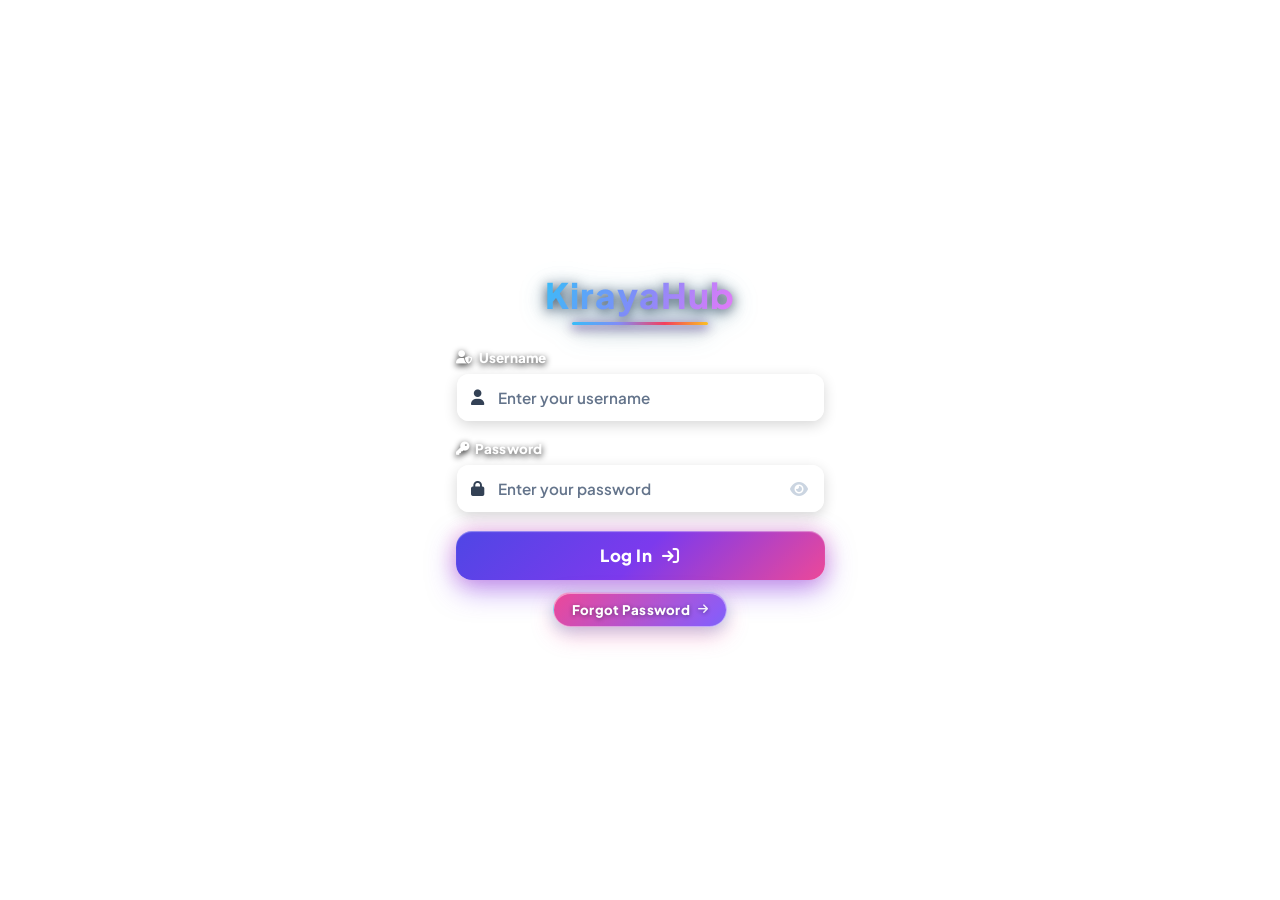
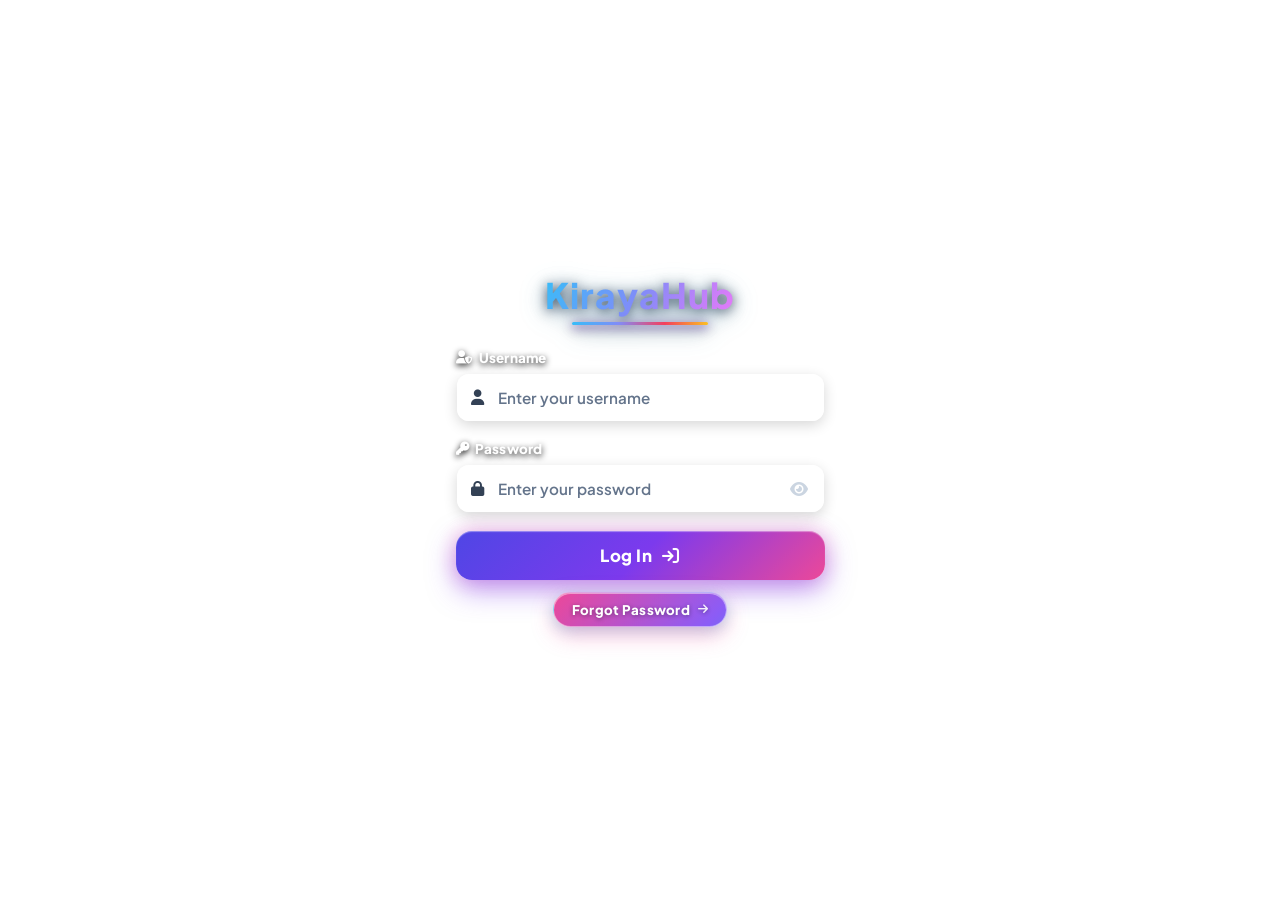
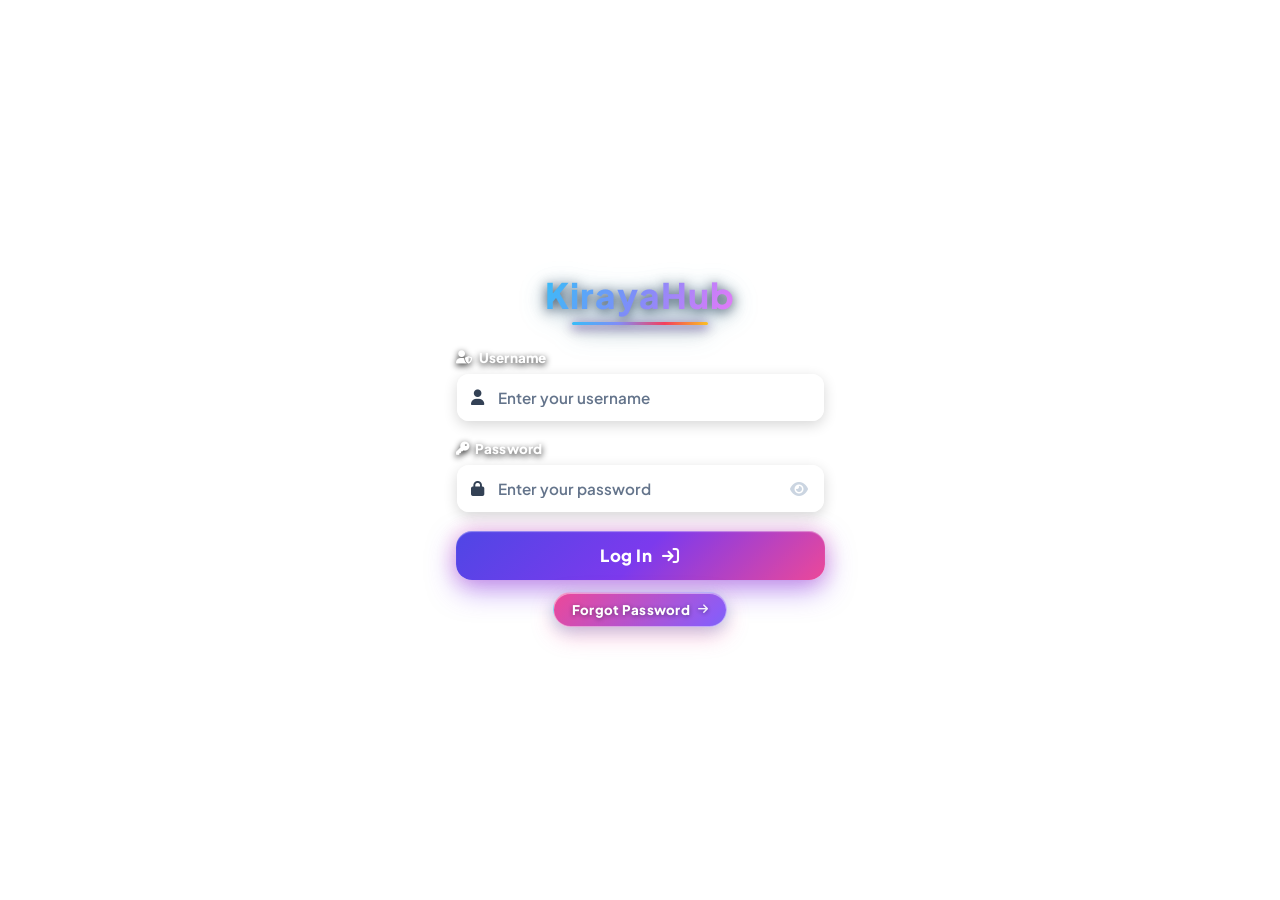
